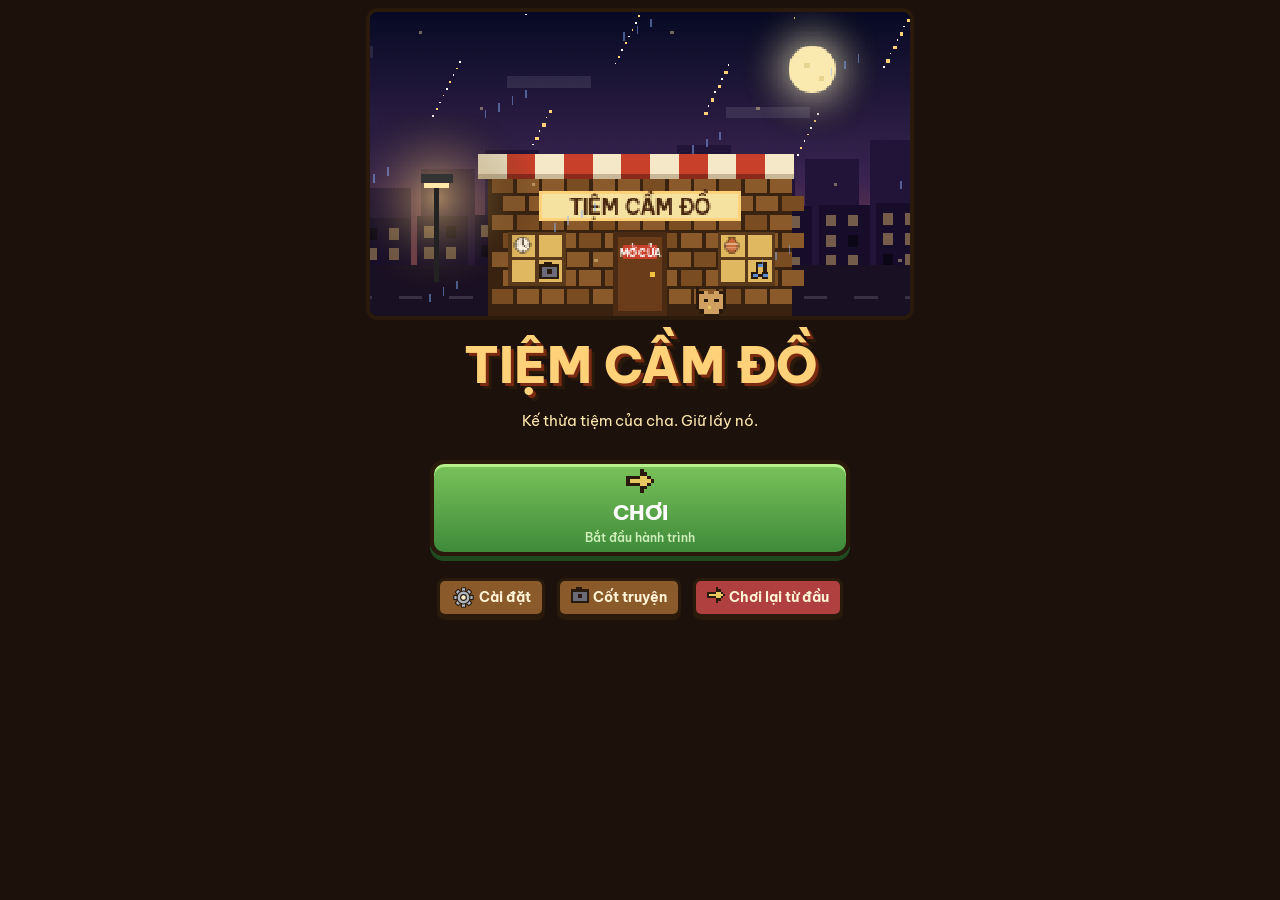
==== index.html @ 6b47fa91 "Rename index_edited thu.html to index.html" ====
<!DOCTYPE html><html lang="vi"><head><script>
/* ===== LƯU TRỮ BỀN VỮNG: IndexedDB (dung lượng rất lớn) + localStorage dự phòng ===== */
window.TCD=(function(){
  let LS=null;try{LS=window.localStorage}catch(e){}
  const P=Storage.prototype,_g=P.getItem,_s=P.setItem,_r=P.removeItem;
  const ls=(f,...a)=>{try{return f.apply(LS,a)}catch(e){return null}};
  let db=null,q=Promise.resolve();
  const valid=x=>{try{const d=JSON.parse(x);return !!(d&&d.G)}catch(e){return false}};
  const idb=()=>new Promise(res=>{try{const r=indexedDB.open('tcd_game',1);r.onupgradeneeded=()=>r.result.createObjectStore('kv');r.onsuccess=()=>res(r.result);r.onerror=r.onblocked=()=>res(null)}catch(e){res(null)}});
  const kv=(m,fn)=>new Promise(res=>{if(!db)return res(null);try{const t=db.transaction('kv',m),r=fn(t.objectStore('kv'));t.oncomplete=()=>res(r&&r.result!==undefined?r.result:null);t.onerror=t.onabort=()=>res(null)}catch(e){res(null)}});
  const get=k=>kv('readonly',st=>st.get(k)),put=(k,v)=>kv('readwrite',st=>st.put(v,k)),del=k=>kv('readwrite',st=>st.delete(k));
  function commit(s){
    window.__SAVE=s;const t=Date.now();
    try{_s.call(LS,'tcd1',s);_s.call(LS,'tcd1_t',String(t))}catch(e){try{_r.call(LS,'tcd1_bak');_s.call(LS,'tcd1',s);_s.call(LS,'tcd1_t',String(t))}catch(e2){}}
    if(!db)return;
    const day=(typeof G!=='undefined'&&G)?G.day:0;
    q=q.then(async()=>{const o=await get('tcd1');if(o&&o.s&&o.d!==day)await put('tcd1_prev',o);await put('tcd1',{s,t,d:day})}).catch(()=>{});
  }
  function wipeAll(){window.__SAVE=null;try{_s.call(LS,'tcd_wipe',String(Date.now()))}catch(e){}q=q.then(()=>del('tcd1')).then(()=>del('tcd1_prev')).catch(()=>{})}
  P.getItem=function(k){return(k==='tcd1'&&window.__SAVE)?window.__SAVE:_g.call(this,k)};
  P.setItem=function(k,v){if(this===LS){if(k==='tcd1'){commit(String(v));return}if(k==='tcd1_bak')return}return _s.call(this,k,v)};
  P.removeItem=function(k){if(this===LS&&k==='tcd1')wipeAll();return _r.call(this,k)};
  const ready=(async()=>{
    db=await Promise.race([idb(),new Promise(r=>setTimeout(()=>r(null),1500))]);
    ls(_r,'tcd1_bak');
    const wipe=+ls(_g,'tcd_wipe')||0,c=[],l=ls(_g,'tcd1');
    if(l&&valid(l))c.push({s:l,t:+ls(_g,'tcd1_t')||1,ls:1});
    for(const k of['tcd1','tcd1_prev']){const r=await get(k);if(r&&r.s&&valid(r.s))c.push({s:r.s,t:r.t||1})}
    const best=c.filter(x=>x.t>wipe).sort((a,b)=>b.t-a.t||(b.ls?1:0)-(a.ls?1:0))[0];
    if(best){window.__SAVE=best.s;if(!best.ls||best.s!==l){try{_s.call(LS,'tcd1',best.s);_s.call(LS,'tcd1_t',String(best.t))}catch(e){}}
      const o=await get('tcd1');if(db&&(!o||!o.s||o.t<best.t))await put('tcd1',{s:best.s,t:best.t,d:0})}
  })().catch(()=>{});
  return{ready,commit,hasDb:()=>!!db};
})();
</script><meta charset="utf-8">
<meta name="viewport" content="width=device-width,initial-scale=1,minimum-scale=1,maximum-scale=1,user-scalable=no,viewport-fit=cover">
<title>Tiệm Cầm Đồ – Game pixel quản lý tiệm cầm đồ &amp; đồ cổ</title>
<meta name="description" content="Game pixel quản lý tiệm cầm đồ và tiệm đồ cổ: mua bán, thẩm định bằng kính lúp, sửa chữa, mặc cả và giữ uy tín để phát triển tiệm.">
<meta name="theme-color" content="#4a2f1a">
<link rel="icon" href="favicon.svg" type="image/svg+xml">
<link rel="icon" href="favicon-32.png" type="image/png" sizes="32x32">
<link rel="shortcut icon" href="favicon.ico">
<link rel="apple-touch-icon" href="apple-touch-icon.png">
<link rel="manifest" href="manifest.webmanifest">
<meta name="apple-mobile-web-app-capable" content="yes">
<meta name="mobile-web-app-capable" content="yes">
<meta name="apple-mobile-web-app-title" content="Tiệm Cầm Đồ">

<meta property="og:url" content="https://watson22062004.github.io/Tiem-cam-do-/">
<meta property="og:image" content="https://watson22062004.github.io/Tiem-cam-do-/og-image.png">
<meta name="twitter:image" content="https://watson22062004.github.io/Tiem-cam-do-/og-image.png">
<meta property="og:type" content="website">
<meta property="og:site_name" content="Tiệm Cầm Đồ">
<meta property="og:title" content="Tiệm Cầm Đồ – Game pixel quản lý tiệm cầm đồ &amp; đồ cổ">
<meta property="og:description" content="Game pixel quản lý tiệm cầm đồ và tiệm đồ cổ: mua bán, thẩm định bằng kính lúp, sửa chữa, mặc cả và giữ uy tín để phát triển tiệm.">
<meta property="og:image:width" content="1200">
<meta property="og:image:height" content="630">
<meta property="og:locale" content="vi_VN">
<meta name="twitter:card" content="summary_large_image">
<meta name="twitter:title" content="Tiệm Cầm Đồ – Game pixel quản lý tiệm cầm đồ &amp; đồ cổ">
<meta name="twitter:description" content="Game pixel quản lý tiệm cầm đồ và tiệm đồ cổ: mua bán, thẩm định bằng kính lúp, sửa chữa, mặc cả và giữ uy tín để phát triển tiệm.">
<link href="https://fonts.googleapis.com/css2?family=Be+Vietnam+Pro:wght@500;600;700;800&family=VT323&display=swap" rel="stylesheet">
<style>
:root{--paper:#f6e8c8;--ink:#3b2616;--btn:#8b5a2b;--ok:#5f9445;box-sizing:border-box;padding-top:env(safe-area-inset-top,0px);padding-bottom:env(safe-area-inset-bottom,0px)}
@media (prefers-color-scheme:dark){:root:not([data-theme=light]){--paper:#efe0bd}}
:root[data-theme=dark]{--paper:#efe0bd}
html{height:100%;scroll-padding-top:env(safe-area-inset-top,0px)}
body{height:100%;margin:0;background:#1c120b;font:20px/1.15 VT323,monospace;color:var(--ink)}
#app{max-width:520px;height:100%;margin:auto;display:flex;flex-direction:column}
#top{display:flex;justify-content:space-between;padding:5px 10px;background:#4a2f1a;color:#ffe9b0;font-size:22px;border-bottom:3px solid #2a1a0c}
#stage{flex:1;min-height:0;display:flex;flex-direction:column}
canvas{width:100%;image-rendering:pixelated;display:block;background:#000}
#dlg{flex:1;overflow:auto;background:var(--paper);border-top:4px solid #2a1a0c;padding:8px 10px}
#nav{display:flex;background:#4a2f1a;border-top:3px solid #2a1a0c}
#nav button{flex:1;border:0;border-radius:0;box-shadow:none;background:none;padding:3px 0;font-size:14px;color:#ffe9b0}
#nav button span{display:block;font-size:22px}
#nav button.on{background:#7a4a20}
button{font:inherit;background:var(--btn);color:#fff3d6;border:3px solid #2a1a0c;border-radius:6px;padding:1px 9px;box-shadow:0 3px 0 #2a1a0c;cursor:pointer;margin:2px}
button:active{transform:translateY(2px);box-shadow:0 1px 0 #2a1a0c}
button:disabled{opacity:.45}
.big{font-size:28px;width:100%;padding:6px;background:var(--ok)}
.red{background:#b04040}
input{font:inherit;width:74px;border:3px solid #2a1a0c;border-radius:4px;background:#fffaf0;padding:1px 4px;color:var(--ink)}
input.w{width:calc(100% - 90px)}
.row{display:flex;justify-content:space-between;gap:6px;border-bottom:2px dashed #b89a68;padding:4px 0;align-items:center;flex-wrap:wrap}
.card{background:#fffaf0;border:3px solid #2a1a0c;border-radius:6px;padding:6px;margin:6px 0}
.ln{display:block;font-size:22px;margin:2px 0 4px}
h3{margin:0 0 4px;font-size:25px}
small{font-size:17px;opacity:.85}
.bar{height:10px;background:#d7c39a;border:2px solid #2a1a0c;border-radius:5px}
.bar i{display:block;height:100%;background:var(--ok)}
#toast{position:fixed;top:calc(env(safe-area-inset-top,0px) + 36px);left:50%;transform:translateX(-50%);max-width:88%;background:#fff3d6;border:3px solid #2a1a0c;border-radius:8px;padding:4px 10px;opacity:0;transition:opacity .3s;pointer-events:none;z-index:9;text-align:center}
#top{font-size:18px}
/* ===== Giao diện gọn cho các tab Kho, Xưởng, V.liệu, Đ.giá, Giá, N.cấp, Sổ ===== */
#dlg[data-t]:not([data-t="0"]){font-size:12px!important;line-height:1.3!important;padding:6px 8px!important}
#dlg[data-t]:not([data-t="0"]) h3{font-size:13px!important;margin:6px 0 4px!important;padding:2px 8px!important;border-radius:6px!important;grid-column:1/-1}
#dlg[data-t]:not([data-t="0"]) small,#dlg[data-t]:not([data-t="0"]) .ln{font-size:10.5px!important;line-height:1.3!important;margin:0!important}
#dlg[data-t]:not([data-t="0"]) .row{font-size:12px!important;padding:4px 7px!important;margin:3px 0!important;gap:3px!important;border-radius:8px!important;box-shadow:0 2px 0 #0002!important}
#dlg[data-t]:not([data-t="0"]) .card,#dlg[data-t]:not([data-t="0"]) .msg,#dlg[data-t]:not([data-t="0"]) .nt{font-size:12px!important;padding:4px 8px!important;margin:4px 0!important;border-width:2px!important;border-radius:8px!important}
#dlg[data-t]:not([data-t="0"]) .msg{border-left-width:5px!important}
#dlg[data-t]:not([data-t="0"]) b[style]{font-size:13px!important}
#dlg[data-t]:not([data-t="0"]) button{font-size:11.5px!important;padding:2px 8px!important;margin:1px!important;border-width:2px!important;border-radius:5px!important;box-shadow:0 2px 0 #2a1a0c!important}
#dlg[data-t]:not([data-t="0"]) .big{font-size:14px!important;padding:6px!important}
#dlg[data-t]:not([data-t="0"]) input{width:58px!important;font-size:12px!important;padding:1px 4px!important;border-width:2px!important}
#dlg[data-t]:not([data-t="0"]) .chips{flex-wrap:wrap;gap:3px!important;margin:0 0 4px!important}
#dlg[data-t]:not([data-t="0"]) .chips button{flex:1 1 auto!important;font-size:11px!important;padding:2px 6px!important}
#dlg[data-t]:not([data-t="0"]) p{margin:4px 0!important}
#dlg[data-t="3"],#dlg[data-t="5"]{display:grid;gap:4px;align-content:start}
#dlg[data-t="3"]{grid-template-columns:repeat(auto-fill,minmax(150px,1fr))}
#dlg[data-t="5"]{grid-template-columns:repeat(auto-fill,minmax(112px,1fr))}
#dlg[data-t="3"]>*:not(.row),#dlg[data-t="5"]>*:not(.row){grid-column:1/-1}
#dlg[data-t="3"],#dlg[data-t="5"]{align-items:start}
#dlg[data-t="1"]{display:grid;gap:4px;align-content:start;align-items:start;grid-template-columns:repeat(auto-fill,minmax(178px,1fr))}
#dlg[data-t="1"]>*:not(.row){grid-column:1/-1}
#dlg[data-t="1"]>.row{flex-direction:column;align-items:flex-start!important;justify-content:flex-start!important;margin:0!important;gap:2px!important}
#dlg[data-t="1"]>.row>div{text-align:left!important;width:100%}
#dlg[data-t]:not([data-t="0"]) button svg{width:13px!important;height:13px!important;vertical-align:-2px!important}
#dlg[data-t="3"]>.row,#dlg[data-t="5"]>.row{justify-content:flex-start!important;gap:1px!important;padding:3px 6px!important}
#dlg[data-t]:not([data-t="0"]) .row,#dlg[data-t]:not([data-t="0"]) .card,#dlg[data-t]:not([data-t="0"]) .msg{font-size:11.5px!important}
#dlg[data-t]:not([data-t="0"]) small{font-size:10px!important}
#dlg[data-t]:not([data-t="0"]) b[style]{font-size:12px!important}
#dlg[data-t="3"]>.row,#dlg[data-t="5"]>.row{flex-direction:column;align-items:flex-start!important;margin:0!important}
#dlg[data-t="3"]>.row>div,#dlg[data-t="5"]>.row>div{text-align:left!important;width:100%}
#dlg[data-t="3"]>.row button{flex:1}
#dlg[data-t="3"]>.row>div:last-child{display:flex!important;align-items:center;gap:3px;flex-wrap:wrap}
#dlg[data-t="3"]>.row>div:last-child br{display:none}
#dlg[data-t="3"]>.row>div:last-child button{flex:0 0 auto;padding:1px 7px!important}
#dlg[data-t="3"]>.row{padding:3px 6px!important}
.mkb .g{grid-template-columns:repeat(auto-fill,minmax(112px,1fr))!important}
.mkb .c{font-size:11px!important;padding:3px 6px!important}

</style><style>#nav{display:flex}#nav button{flex:1 1 0;min-width:0;padding-left:1px!important;padding-right:1px!important;font-size:10.5px}#nav button .ic{width:1.9em;height:1.9em}</style><style id="skip-fit">
.ov{box-sizing:border-box;justify-content:flex-start!important;overflow:auto;padding:8px 12px 18px!important;gap:8px}
#sub{font-size:clamp(18px,4.5vw,26px)!important;max-width:92vw;padding:0 8px}
#skipStory{position:relative!important;top:auto!important;right:auto!important}
</style><style id="crisp">canvas{image-rendering:pixelated;image-rendering:crisp-edges;-ms-interpolation-mode:nearest-neighbor}</style><style id="bubcss">#stage{position:relative}#bubbles{position:absolute;left:0;right:0;top:0;height:auto;pointer-events:none;overflow:visible}#bubbles i{position:absolute;left:0;top:0;background:#fffaf0;color:#3b2616;font:15px/1.05 VT323,monospace;padding:0 3px;border-radius:7px;white-space:nowrap;box-shadow:0 1px 0 #2a1a0c55;will-change:transform}</style><style>canvas{transform:translateZ(0)}#dlg{contain:content}button{touch-action:manipulation}</style></head><body>
<div id="toast"></div><div id="app">
<div id="top"><span id="tm1"></span><span id="tm2"></span><span id="tm3"></span><span id="tm4"></span><span id="tm5" onclick="mute=!mute;this.textContent=mute?'🔇':'🔊'">🔊</span><span id="tm6" onclick="musTog()">🎵</span></div>
<div id="stage"><canvas id="cv" width="320" height="180"></canvas><div id="bubbles"></div><div id="dlg"></div></div>
<div id="nav"></div>
</div>
<script type="text/tcd">
const $=s=>document.querySelector(s),rnd=(a,b)=>Math.floor(a+Math.random()*(b-a+1)),pick=a=>a[rnd(0,a.length-1)],r10=v=>Math.max(10,Math.round(v/10)*10),fm=n=>Math.round(n).toLocaleString('vi-VN')+'k',cl=(v,a,b)=>Math.max(a,Math.min(b,v));
const T={
watch:{n:'Đồng hồ cơ',i:'\uE000',b:1200,m:{gear:1,oil:1,screw:2},s:'Kiểm tra,Tháo vỏ,Vệ sinh,Thay bánh răng,Tra dầu,Căn chỉnh,Chạy thử'},
camera:{n:'Máy ảnh phim',i:'\uE001',b:1800,m:{film:1,cleaner:1,screw:2},s:'Kiểm tra,Tháo thân máy,Vệ sinh,Thay dây film,Sửa màn trập,Chỉnh nét,Chụp thử'},
radio:{n:'Radio cổ',i:'\uE002',b:1500,m:{cap:2,wire:1,part:1},s:'Kiểm tra điện,Mở vỏ,Hàn tụ điện,Nối dây đồng,Thay linh kiện,Bật thử'},
teddy:{n:'Gấu bông',i:'\uE003',b:400,m:{cloth:1,thread:1,cotton:1},s:'Kiểm tra,Tháo đường may,Nhồi bông,Vá vải,Khâu lại,Giặt sạch'},
ring:{n:'Nhẫn bạc',i:'\uE004',b:2200,m:{metal:1,gem:1,polish:1},s:'Soi kính lúp,Tháo đá,Nắn kim loại,Gắn đá,Đánh bóng'},
guitar:{n:'Guitar',i:'\uE005',b:2500,m:{string:2,wood:1},s:'Kiểm tra,Tháo dây,Vá thân gỗ,Chỉnh cần,Lên dây,Chỉnh âm'},
phone:{n:'Điện thoại cũ',i:'\uE006',b:700,m:{battery:1,screen:1,screw:1},s:'Kiểm tra,Tháo máy,Thay pin,Thay màn hình,Lắp lại,Test'},
vase:{n:'Bình gốm cổ',i:'\uE007',b:2000,m:{glue:1,polish:1,cloth:1},s:'Kiểm tra vết nứt,Vệ sinh,Dán mảnh vỡ,Trám men,Đánh bóng'},
violin:{n:'Đàn violin',i:'\uE008',b:3000,m:{string:2,wood:1,polish:1},s:'Kiểm tra,Tháo dây,Vá thân gỗ,Đánh bóng,Lên dây,Thử âm'},
gameboy:{n:'Máy game cầm tay',i:'\uE009',b:900,m:{battery:1,screen:1,part:1},s:'Kiểm tra,Tháo vỏ,Thay pin,Thay màn hình,Lắp lại,Chơi thử'},
typew:{n:'Máy chữ cổ',i:'\uE00A',b:1600,m:{gear:1,oil:1,metal:1},s:'Kiểm tra,Tháo phím,Thay bánh răng,Tra dầu,Gõ thử'}};
const M={gear:['\uE023','Bánh răng',60],oil:['\uE024','Dầu máy',30],screw:['\uE025','Ốc nhỏ',10],film:['\uE026','Dây film',80],cleaner:['\uE027','Dd vệ sinh',40],cap:['\uE028','Tụ điện',35],wire:['\uE029','Dây đồng',25],part:['\uE02A','Linh kiện',50],cloth:['\uE02B','Vải',20],thread:['\uE02C','Chỉ',10],cotton:['\uE02D','Bông',15],metal:['\uE02E','Kim loại',90],gem:['\uE02F','Đá quý',150],polish:['\uE030','Nước đánh bóng',40],string:['\uE031','Dây đàn',45],wood:['\uE032','Gỗ',60],battery:['\uE033','Pin',80],screen:['\uE034','Màn hình',200],glue:['\uE035','Keo dán',25]};
const NPCS=[
{n:'Minh (sinh viên)',col:'#5aa0d0',hair:'#222',ask:.6,flex:.55,say:'Em đang cần tiền gấp, anh/chị xem giúp em món này.'},
{n:'Bác Tư',col:'#a0785a',hair:'#ddd',ask:.8,flex:.7,say:'Đồ ông nhà tôi để lại đấy, xem giá giúp tôi.'},
{n:'Cô Lan',col:'#d070a0',hair:'#4a2a1a',ask:.9,flex:.8,say:'Chào chủ tiệm, tôi muốn bán món này.'},
{n:'Hùng thương lái',col:'#7a7a3a',hair:'#111',ask:1,flex:.85,say:'Hàng ngon đây, giá phải chăng thôi nhé.'},
{n:'Thảo',col:'#b070d0',hair:'#a05020',ask:.75,flex:.65,say:'Mình dọn nhà, có món này muốn nhượng lại.'},
{n:'Ông Sáu (nóng tính)',col:'#c05040',hair:'#eee',ask:1.1,flex:.9,say:'Nói giá cho đàng hoàng, đừng có ép tôi!'},
{n:'Nam (khó tính)',col:'#4a8a6a',hair:'#333',ask:1,flex:.88,say:'Tôi biết giá thị trường đấy, đừng có trả thấp.'},
{n:'Mai (sưu tầm)',col:'#e0a040',hair:'#6a3a1a',ask:.85,flex:.75,say:'Tôi đang tìm người hiểu đồ cũ để nhượng lại.'}].map(n=>({...n,aff:0,visits:0}));
const EV=[{t:'Hôm nay trời mưa, đường phố khá vắng.',m:.95,rain:1},{t:'Khu phố đông người, khách liên tục ghé tiệm.',m:1.7},{t:'Có tin đồn về đồ cổ, nhiều người mang đồ đến bán.',m:1.3,sb:.85},{t:'Hôm nay vắng khách.',m:.9},{t:'Nhiều người đang cần tiền gấp, họ mang đồ đến bán.',m:1.2,sb:.85},{t:'Một ngày yên ả ở khu phố.',m:1.45},{t:'Lễ hội khu phố! Người dân đi dạo rất đông.',m:1.6,sb:.3}];
const RV={5:['Chủ tiệm nhiệt tình, giá hợp lý. Sẽ quay lại!','Tiệm xinh, chủ tiệm dễ thương, 10 điểm!'],4:['Ổn áp, giá tạm được.','Phục vụ tốt, chỉ tiếc chút về giá.'],3:['Bình thường, không có gì đặc biệt.','Giá hơi chát nhưng tạm chấp nhận.'],2:['Trả giá thấp quá, hơi buồn.','Thái độ hơi khó chịu.'],1:['Tệ! Sẽ không quay lại.','Trả giá như ép người ta, thất vọng!']};
const LV=[['🏚️ Tiệm nhỏ',0,8,2],['🛠️ Tiệm + xưởng',3000,14,4],['🏺 Tiệm đồ cổ',9000,24,6]];
let uid=0,G={money:2500,rep:70,day:1,min:480,open:false,lv:1,inv:[],mats:{},rev:[],pawns:[],notes:[],log:[],tot:{rev:0,cost:0},q:[],tl:{scr:1,pli:1,lup:1},pm:{until:0,mul:1,neon:0}},S,ev=EV[5],queue=[],gone=[],cur=null,mode='main',fx=[],working=null,confirmC=false,summ=null,rf=0;
function dedupeQueue(){
  const seen=new Set();
  queue=queue.filter(q=>{
    const name=q?.npc?.n;
    if(!name)return true;
    if(seen.has(name))return false;
    seen.add(name);
    return true;
  });
}
const newS=()=>({rev:0,buy:0,mats:0,cust:0,deals:0,bought:[],sold:[],rep0:G.rep,st:[],fixed:0});S=newS();
const TM=[1,1.35,2.2,3.6,6,10],TN=[['Thường','#8a7a6a','⚪'],['Tốt','#3a9a4a','🟢'],['Hiếm','#2a6ab0','💎'],['Quý hiếm','#8a3ac0','🔮'],['Cổ vật','#d08a10','🏺'],['Báu vật','#d02a4a','👑']],tr=i=>i.tier==null?(i.rare?2:0):(i.rare?i.tier:Math.min(i.tier,1)),QL=i=>{const n=TN[tr(i)];return`<b style="color:${n[1]}">${n[2]}${n[0]}</b>`};const est=i=>r10(T[i.type].b*(G.mk&&G.mk[i.type]||1)*(.25+.75*i.cond/100)*(1+i.age/200)),tv=i=>r10(est(i)*TM[tr(i)]*(i.fake?.15:1)),vis=i=>i.known?tv(i):est(i);
function genItem(){const k=pick(Object.keys(T)),t=T[k];return{id:++uid,type:k,name:t.n,icon:t.i,age:rnd(5,80),cond:rnd(15,85),rare:Math.random()<(ev.deal?.2:0)+.1+.06*(G.lv-1)+G.rep/1000,fake:Math.random()<.12,cost:0,orig:rnd(70,100),repairs:0,price:0,shown:false,known:false}}
for(let k=0;k<2;k++){const i=genItem();i.fake=i.rare=false;i.cond=70;i.cost=300;i.price=r10(est(i)*1.1);i.shown=true;G.inv.push(i)}
/* ===== âm thanh ===== */
let AC,mute=false;const SN={coin:[[988,.07],[1319,.15]],bad:[[160,.18,'sawtooth'],[110,.22,'sawtooth']],door:[[440,.08],[330,.14]],click:[[1480,.035,'sine'],[880,.07,'sine']],star:[[880,.06],[1175,.06],[1568,.12]],tick:[[300,.04,'square']],done:[[523,.1],[659,.1],[784,.1],[1047,.25]],up:[[392,.1],[523,.1],[659,.1],[784,.1],[1047,.3]],day:[[659,.12],[523,.12],[784,.25]]};
let _sndT=0,_sndK='';function snd(k){if(mute||!SN[k])return;const n=performance.now();if(k==='click'&&n-_sndT<100)return;if(n-_sndT<40&&_sndK===k)return;_sndT=n;_sndK=k;try{AC=AC||new(window.AudioContext||window.webkitAudioContext)();AC.resume();let t=AC.currentTime;SN[k].forEach(([f,d,w])=>{const o=AC.createOscillator(),v=AC.createGain();o.type=w||'triangle';o.frequency.value=f;v.gain.setValueAtTime(k==='click'?.05:.1,t);v.gain.exponentialRampToValueAtTime(.001,t+d);o.connect(v);v.connect(AC.destination);o.start(t);o.stop(t+d);t+=d*.9})}catch(e){}}

const QT=[['buy',1,'Mua 1 món đồ cũ',{m:150}],['sell',1,'Bán 1 món đồ',{m:120}],['fix',1,'Hoàn thành 1 lần sửa',{m:100,mat:'screw'}],['earn',800,'Kiếm 800k doanh thu',{r:2}],['clean',3,'Phục vụ 3 khách không bị chê',{r:3}]];
function genQ(){G.q=QT.filter(q=>q[0]!='fix'||G.lv>1).sort(()=>Math.random()-.5).slice(0,3).map(q=>({k:q[0],n:q[1],d:q[2],rw:q[3],done:false}))}
const qp=q=>({buy:S.bought.filter(x=>x[0]!='(').length,sell:S.sold.filter(x=>x[0]!='(').length,fix:S.fixed,earn:S.rev,clean:S.st.length>=3&&S.st.every(x=>x>=3)?3:0})[q.k];
const qr=q=>[q.rw.m?fm(q.rw.m):'',q.rw.r?'+'+q.rw.r+' uy tín':'',q.rw.mat?'+2 '+M[q.rw.mat][1]:''].join(' ');
const REP=(k,v)=>(k=='npc'||k=='cust')&&v&&v.n?(NPCS.includes(v)?{__n:v.n}:{__x:{...v}}):v;
function trimG(){try{if(G.rev&&G.rev.length>5000)G.rev.length=5000;if(G.log&&G.log.length>5000)G.log.length=5000;if(G.notes&&G.notes.length>50)G.notes.splice(0,G.notes.length-50);if(fx.length>100)fx=fx.slice(-100);if(gone.length>100)gone=gone.slice(-100);if(!isFinite(G.money))G.money=0}catch(e){}}
function save(){trimG();try{const s=JSON.stringify({v:8,G,S,e:EV.indexOf(ev),u:uid,m:mute,a:NPCS.map(n=>[n.aff,n.visits])},REP);window.__saveRaw=s;TCD.commit(s)}catch(e){console.error('save',e)}}
const FBN=n=>({n:n||'Khách quen',col:'#8a8a8a',hair:'#222',aff:0,visits:0,ask:1,flex:.8});
try{const d=JSON.parse(localStorage.getItem('tcd1'),(k,v)=>v&&v.__x?v.__x:v&&v.__n?(NPCS.find(n=>n.n==v.__n)||FBN(v.__n)):v);if(d&&d.G){G=Object.assign(G,d.G);S=Object.assign(S||{},d.S||{});ev=EV[d.e]||ev;uid=d.u||uid;mute=!!d.m;if(Array.isArray(d.a))d.a.forEach((a,i)=>{if(NPCS[i]){NPCS[i].aff=a[0];NPCS[i].visits=a[1]}})}}catch(e){}
/* dọn dữ liệu cũ: bỏ mục hỏng để không làm treo qua ngày */
if(!Array.isArray(G.inv))G.inv=[];
G.inv=G.inv.filter((item,index,self)=>item&&self.findIndex(x=>x&&x.id===item.id)===index);
[G.pawns,G.jobs].forEach(a=>{if(!a)return;for(let i=a.length-1;i>=0;i--){const e=a[i];if(!e||!(e.item||e.it))a.splice(i,1);else if(!e.npc)e.npc=FBN()}});(G.rev||[]).forEach(r=>{if(r&&!r.npc)r.npc=FBN(r.n)});
G.mk=G.mk||{};G.mh=G.mh||{};G.tl=Object.assign({scr:1,pli:1,lup:1,sol:1,pol:1},G.tl);if(!G.q.length)genQ();/* ===== vẽ ===== */
const c=$('#cv'),g=c.getContext('2d');g.imageSmoothingEnabled=false;
const R=(x,y,w,h,f)=>{g.fillStyle=f;g.fillRect(x|0,y|0,w|0,h|0)},E=(s,x,y,z=10)=>{g.font=z+'px serif';g.textAlign='center';g.fillStyle='#000';g.fillText(s,x|0,y|0)},TX=(s,x,y,z,f)=>{g.font='700 '+Math.round(z*.68)+'px "Be Vietnam Pro",sans-serif';g.textAlign='center';g.fillStyle=f;g.fillText(s,x|0,y|0)};
function person(x,y,col,hair,bob,em,arm){const sk=em=='angry'?'#f0a080':'#f2c9a0',b=y-29+bob,ey=b+4;R(x-7,y-1,14,2,'rgba(0,0,0,.28)');R(x-4,y-8,3,8,'#33334f');R(x+1,y-8,3,8,'#33334f');R(x-5,y-2,4,2,'#2a1a0c');R(x+1,y-2,4,2,'#2a1a0c');
R(x-5,y-20+bob,10,13,col);R(x-5,y-20+bob,10,2,'rgba(255,255,255,.25)');R(x-5,y-9+bob,10,2,'rgba(0,0,0,.2)');R(x-7,y-19+bob-(arm?4:0),2,8,col);R(x+5,y-19+bob,2,8,col);R(x-7,y-12+bob-(arm?4:0),2,2,sk);R(x+5,y-12+bob,2,2,sk);R(x-4,b,9,9,sk);R(x-5,b-2,11,4,hair);R(x-5,b,2,4,hair);
if(em=='happy'){R(x-3,ey,2,1,'#222');R(x+2,ey,2,1,'#222');R(x-2,ey+3,5,1,'#a33');R(x-3,ey+2,1,1,'#a33');R(x+3,ey+2,1,1,'#a33');R(x-4,ey+2,2,1,'#f5a0a0');R(x+3,ey+2,2,1,'#f5a0a0')}
else if(em=='angry'){R(x-4,ey-1,3,1,'#222');R(x+2,ey-1,3,1,'#222');R(x-3,ey+1,1,1,'#222');R(x+3,ey+1,1,1,'#222');R(x-2,ey+3,5,1,'#700');R(x-3,ey+4,1,1,'#700');R(x+3,ey+4,1,1,'#700')}
else if(em=='sad'||em=='cry'){R(x-3,ey,1,2,'#222');R(x+3,ey,1,2,'#222');R(x-4,ey-1,2,1,'#222');R(x+3,ey-1,2,1,'#222');R(x-1,ey+3,3,1,'#a33');R(x-2,ey+4,1,1,'#a33');R(x+2,ey+4,1,1,'#a33');if(em=='cry'){const d=Math.floor(performance.now()/120)%4;R(x-3,ey+2+d,1,2,'#4ac0ff');R(x+3,ey+2+(d+2)%4,1,2,'#4ac0ff')}}
else{R(x-2,ey,1,2,'#222');R(x+2,ey,1,2,'#222');R(x-1,ey+3,3,1,'#b55')}}
function draw(t){const L0=G.lv,L=Math.min(L0,3),H=G.min/60,night=H>=18||H<7,dusk=H>=16.5&&!night;
R(0,0,320,100,['#f1e0b4','#ead6a6','#35604a'][L-1]);R(0,70,320,30,['#c89f62','#b98a4c','#20402f'][L-1]);R(0,70,320,2,'#0003');
if(!window.__floor){const c=document.createElement('canvas');c.width=320;c.height=80;const x=c.getContext('2d');x.fillStyle='#a3763f';x.fillRect(0,0,320,80);x.fillStyle='#7a5228';for(let y=0;y<80;y+=10){x.fillRect(0,y,320,1);for(let i=((y/10)%2)*20;i<320;i+=40)x.fillRect(i,y,1,10)}window.__floor=c}g.drawImage(window.__floor,0,100);R(0,98,320,3,'#5a3a1a');
if(L>1){R(70,136,180,36,L==2?'#557a3a':'#7a2020');R(73,139,174,30,L==2?'#7aa055':'#a03838');R(80,145,160,18,L==2?'#557a3a':'#7a2020')}
R(246,18,52,46,'#5a3a1a');R(249,21,46,40,night?'#1b2246':dusk?'#f2b070':'#a5dcf5');
if(night)[[255,28],[280,34],[265,50],[287,26]].forEach(p=>R(p[0],p[1],1,1,'#fff'));else{R(254,30,12,4,'#fff');R(272,27,14,4,'#fff')}
if(ev.rain)for(let i=0;i<14;i++)R(250+(i*7+t/20)%44,22+(i*13+t/8)%36,1,4,'#6a90c8');
R(271,21,2,40,'#5a3a1a');R(249,40,46,2,'#5a3a1a');R(243,64,58,4,'#7a4a20');
R(66,8,112,22,'#6b4220');R(68,10,108,18,'#e8c070');if(G.pm.neon){R(64,6,116,2,'#ff5ac8');R(64,30,116,2,'#ff5ac8')}TX(nm(),122,24,Math.min(15,Math.floor(250/Math.max(1,nm().length))),'#4a2810');
const dOpen=G.open&&(queue.some(q=>q.x<60)||gone.some(q=>q.x<60));
R(12,34,38,66,'#5a3a1a');if(dOpen){R(15,37,32,60,night?'#233':'#ffe9b0');R(15,37,7,60,'#8b5a2b')}else{R(15,37,32,60,'#8b5a2b');R(20,42,22,22,night?'#1b2246':'#a5dcf5');R(20,70,22,22,'#7a4a20');R(42,72,3,3,'#f0c040')}
R(22,78,18,10,G.open?'#5f9445':'#b04040');TX(G.open?'MỞ':'ĐÓNG',31,86,10,'#fff');
/* kệ / tủ */
const cols=L==3?3:2,rows=L==1?1:2,x0=[68,64,56][L-1],y0=L==1?46:34,w=cols*26+12,h=rows*26+8;
R(x0,y0,w,h,'#6b4220');R(x0+3,y0+3,w-6,h-6,L==1?'#d8b880':'#bfe0e8');for(let r=0;r<rows;r++)R(x0+3,y0+3+(r+1)*26-2,w-6,3,'#6b4220');
G.inv.filter(i=>i.shown).slice(0,rows*cols).forEach((i,k)=>{const sx=x0+18+(k%cols)*26,sy=y0+22+((k/cols)|0)*26;E(i.icon,sx,sy,17);TX(i.price,sx,sy+8,9,'#3b2616')});
if(L==3){R(148,20,32,26,'#c8a040');R(151,23,26,20,'#5a7aa0');R(155,32,18,8,'#8ab070')}
/* đồng hồ, đèn */
R(186,38,22,22,'#5a3a1a');R(188,40,18,18,'#fff8e0');const a=G.min/60*Math.PI/6;for(let k=0;k<7;k++)R(197+Math.sin(a)*k,49-Math.cos(a)*k,1,1,'#222');R(197,49,1,1,'#c00');
R(221,0,2,14,'#333');R(213,14,18,7,'#e8c070');if(night||ev.rain){if(!window.__lamp){const gr=g.createRadialGradient(222,22,2,222,22,55);gr.addColorStop(0,'rgba(255,225,130,.5)');gr.addColorStop(1,'rgba(255,225,130,0)');window.__lamp=gr}g.fillStyle=window.__lamp;g.fillRect(160,0,130,110)}
/* cây, bục, bàn xưởng */
plant();
if(L>=2){R(250,96,64,8,'#7a4a20');R(252,104,60,26,'#5a3a1a');E('🔧',262,94,11);E('🪛',278,94,11);E('🔬',294,94,11)}else{crate()}
if(L==3){R(96,112,12,22,'#e8e0c8');E('🏺',102,111,16)}
for(let x=0;x<320;x+=20){const y=3+Math.sin(x/20)*2;R(x,y-1,20,1,'#0004');R(x+8,y,3,3,night||ev.rain?['#ffd75a','#ff8a8a','#8aff9a'][((x/20)+(t/500|0))%3]:'#e8d8a0')}
R(0,92,320,6,'rgba(0,0,0,.07)');E('🐈',70+Math.abs(((t/70)%240)-120)*1.3,168,12);
if(L0>=4){R(256,134,58,38,'#4a3a5a');R(259,137,52,26,'#6a5a8a');E('🔎',285,157,14);TX('THẨM ĐỊNH',285,169,9,'#ffe9b0')}
if(L0>=5){R(4,126,42,22,'#5a1a48');R(6,128,38,10,'#c060a0');E('💎',16,137,10);E('👑',34,137,10);TX('ĐỒ QUÝ',25,146,8,'#ffe9b0')}
if(L0>=6){R(226,132,26,26,'#5a3a1a');R(228,134,22,10,'#c8a040');E('🔨',239,143,10);TX('ĐẤU GIÁ',239,154,8,'#ffe9b0')}
/* người chủ tiệm */
const bench=working&&L>=2,serving=cur&&mode=='main';
if(bench)person(282,113,'#6a9a4b','#3a2a1a',Math.round(Math.sin(t/120)),oe,Math.sin(t/120)>0);else person(170,112,'#6a9a4b','#3a2a1a',0,oe,serving&&Math.sin(t/300)>.5);
if(window.drawStaffBehind)window.drawStaffBehind(t);
/* quầy */
R(118,108,122,6,'#c88a4a');R(118,114,122,19,'#8b5a2b');for(let k=0;k<3;k++){R(124+k*38,117,32,12,'#5a3a1a');R(126+k*38,119,28,8,'#a06a34')}R(118,133,122,3,'rgba(0,0,0,.3)');
R(216,98,18,10,'#3a3a3a');R(218,100,14,4,'#8fd0a0');if(cur&&cur.item&&mode=='main'){R(160,106,26,3,'#6a4420');E(cur.item.icon,173,105,18)}
/* bàn ghế chờ, khách */
drawCafe();
[...gone,...queue].sort((p,q)=>p.y-q.y).forEach(q=>{const sit=q.phase=='sit'||q.phase=='down',bob=sit?Math.round(Math.sin(t/280)):q.mv?-Math.round(Math.abs(Math.sin(t/90))*2):0,yy=sit?q.y+4:q.y;person(q.x,yy,q.npc.col,q.npc.hair,bob,q.em||(sit?'':''),q.mv);if(sit){R(q.x-6,q.y+1,12,2,'#e2b36e');R(q.x-6,q.y+3,12,1,'#7a4324')}const ee={happy:'😊',angry:'💢',sad:'💧',cry:'😭'}[q.em];if(ee)E(ee,q.x+14,yy-48+Math.round(Math.sin(t/150)),11);if(q!=cur||mode!='main')E(q.item?q.item.icon:'',q.x,yy-52,15);else if(q.line&&q.line!==q._bl){q._bl=q.line;q._bt=performance.now()}if(q.line&&performance.now()-(q._bt||0)<2000){const txt=q.line.replace(/^[^:]+:\s*/,'').slice(0,22);window.__bubs.push({x:q.x,y:(sit?yy:q.y)-34,t:txt})}});
fx.forEach(f=>{f.y-=.3;f.l--;TX(f.t,f.x,f.y,13,f.c)});fx=fx.filter(f=>f.l>0);
if(night||dusk){R(0,0,320,180,night?'rgba(20,20,60,.25)':'rgba(240,140,60,.12)')}}
const DOOR={x:36,y:108},LANE={x:150,y:128},COUNTER={x:168,y:132};
const step=(q,tx,ty,sp=1.5)=>{const dx=tx-q.x,dy=ty-q.y,d=Math.hypot(dx,dy);q.mv=d>1.5;if(q.mv){const s=Math.min(d,sp);q.x+=dx/d*s;q.y+=dy/d*s}q.x=Math.max(18,Math.min(300,q.x));q.y=Math.max(106,Math.min(172,q.y));return d};
function go(q,pts,sp){if(q._k!==q.phase||q.pi==null||!(q.pi>=0)){q._k=q.phase;q.pi=0;q.stuck=0}const p=pts[Math.min(q.pi,pts.length-1)];const d=step(q,p.x,p.y,sp);const moved=Math.hypot(q.x-(q.lx||q.x),q.y-(q.ly||q.y));q.lx=q.x;q.ly=q.y;q.stuck=moved<0.25?(q.stuck||0)+1:0;if(d<2||q.stuck>28){q.stuck=0;if(q.pi<pts.length-1)q.pi++;else{q.x=p.x;q.y=p.y;return 0}}return 1}
function balk(q){q.npc.aff=Math.max(-4,(q.npc.aff||0)-1);addRev(q,q.em=='angry'?1:2,pick(NOSEAT.rev));const i=queue.indexOf(q);if(i>=0)queue.splice(i,1);if(cur==q)cur=null;q.phase='out';gone.push(q);rd()}
function loopMain(t){
  dedupeQueue();
  const serving=queue.some(q=>q.phase=='tocounter'||q.phase=='counter');
  queue.slice().forEach(q=>{
    const direct=q.role||q.tutq||q.tutb||!q.phase;
    if(direct){if(!go(q,[DOOR,LANE,COUNTER],1.7)){q.phase='counter';q.mv=0;q.x=COUNTER.x;q.y=COUNTER.y}return}
    if(q.phase=='noseat'){if(go(q,[DOOR,{x:70,y:128}],1.35))return;if(!q.said){q.said=1;q.wait=64}if(--q.wait<=0)balk(q);return}
    if(q.phase=='toseat'){if(!serving&&!cur&&q==queue.find(z=>z.phase=='toseat'||z.phase=='sit')){q.phase='tocounter';q.seat=null;q.line='Quầy trống, tôi ra luôn.';return}const s=seats()[q.seat];if(!s){q.phase='tocounter';return}if(!go(q,[DOOR,{x:34,y:128},{x:s.x,y:136},s],1.4)){q.phase='down';q.sit=0;q.mv=0;q.line=pick(WAITSAY);q.em=''}return}
    if(q.phase=='down'){const s=seats()[q.seat];q.sit++;q.mv=0;if(s)q.y=s.y+Math.min(4,q.sit/4);if(q.sit>16)q.phase='sit';return}
    if(q.phase=='sit'){const s=seats()[q.seat];q.mv=0;if(s){q.x=s.x;q.y=s.y+4}if(!serving&&!cur&&G.open&&q==queue.find(z=>z.phase=='sit')){q.phase='tocounter';q.line='Tới lượt tôi.';q.em='happy'}return}
    if(q.phase=='tocounter'&&!go(q,[{x:q.x,y:128},LANE,COUNTER],1.6)){q.phase='counter';q.mv=0;q.x=COUNTER.x;q.y=COUNTER.y}
  });
  const walking=[...queue,...gone].filter(a=>a.mv);
  walking.forEach(a=>{walking.forEach(b=>{if(a==b)return;const dx=a.x-b.x,dy=a.y-b.y,d=Math.hypot(dx,dy);if(d>0&&d<12){a.x+=dx/d*0.35;a.y+=dy/d*0.15}})});
  gone.forEach(q=>{if(q.phase!='out')q.phase='out';if(!go(q,[LANE,{x:34,y:128},DOOR],1.75)){q.x=DOOR.x;q.y=DOOR.y}});
  gone=gone.filter(q=>Math.hypot(q.x-DOOR.x,q.y-DOOR.y)>4);
  const nxt=queue.find(q=>q.phase=='counter'&&!q.mv);
  if(!cur&&nxt&&G.open){cur=nxt;mode='main';rd()}
  draw(t)}
function loop(t){try{loopMain(t)}catch(e){console.error('loop',e)}requestAnimationFrame(loop)}
/* ===== logic ===== */
let _ui='';function ui(){const m=G.min,a=fm(G.money),b=(G.rep/20).toFixed(1).replace('.',','),c=String(G.day),d=String(m/60|0).padStart(2,'0')+':'+String(m%60).padStart(2,'0'),s=a+b+c+d;if(s===_ui)return;_ui=s;$('#tm1').textContent='💰 '+a;$('#tm2').textContent='⭐ '+b;$('#tm3').textContent='📅 Ngày '+c;$('#tm4').textContent='🕐 '+d}
const greet=(n,b)=>n.aff>=2?'Ồ, lại là chủ tiệm hôm trước! '+b:n.aff<=-2?'Lần trước tiệm làm tôi khó chịu đấy... '+b:b;
const SEAT_MAX=8;function chairs(){return Math.max(2,Math.min(SEAT_MAX,G.chairs||2))}function seats(){const n=chairs(),cols=n<=2?2:n<=4?2:4,out=[];for(let i=0;i<n;i++){const c=i%cols,r=i/cols|0;out.push({x:42+c*30,y:152+r*18,t:c<2?0:1})}return out}
const NOSEAT={
sad:['Hết ghế rồi... tôi đứng mỏi chân, thôi về vậy.','Không có chỗ ngồi. Tôi buồn thật.','Tiệm đông mà để khách đứng. Thất vọng.'],
angry:['Hết ghế à? Tôi không đứng chờ đâu!','Vào quán không có chỗ. Tôi đi review.','Đông vậy mà không kê thêm ghế?'],
rev:['Vào tiệm không có ghế, phải quay ra.','Không chỗ ngồi, như bị đuổi vậy.','Đến nơi hết ghế. Sẽ không quay lại.']
};
const WAITSAY=['Ghế êm, đợi được.','Tới lượt tôi chưa nhỉ?','Ngồi đây xem cũng vui.','Đợi một chút thôi mà.'];
function seatFree(i){return i<chairs()&&!queue.some(q=>q.seat==i&&(q.phase=='toseat'||q.phase=='down'||q.phase=='sit'))}
function drawChair(x,y,occ){
  const d='#2a180e',wood='#a56b38',pad=occ?'#d23b32':'#f3d27a',hi=occ?'#ff8d78':'#fff6c8';
  R(x-8,y+4,16,2,'#0005');
  R(x-7,y,2,7,d);R(x+5,y,2,7,d);R(x-7,y+6,3,2,wood);R(x+4,y+6,3,2,wood);
  R(x-8,y-5,16,2,d);R(x-7,y-6,14,4,pad);R(x-6,y-6,6,1,hi);
  R(x-7,y-18,2,13,d);R(x+5,y-18,2,13,d);
  R(x-8,y-20,16,5,d);R(x-7,y-19,14,3,pad);R(x-6,y-19,5,1,hi);
  R(x-5,y-16,10,1,wood);
}
function drawTable(x,y){
  R(x-4,y+3,2,7,'#3a2414');R(x+4,y+3,2,7,'#3a2414');
  R(x-11,y-1,22,5,'#6e3e22');R(x-11,y-4,22,3,'#efc98a');R(x-10,y-4,7,1,'#fff8');
  R(x-2,y-1,5,3,'#f7f3ea');R(x-1,y-3,3,2,'#ddd4c6');
}
function drawCafe(){
  const list=seats(),cols=list.length<=2?2:list.length<=4?2:4,rows=Math.ceil(list.length/cols);
  for(let r=0;r<rows;r++)drawTable(57,152+r*18);
  if(cols>2)for(let r=0;r<rows;r++)drawTable(117,152+r*18);
  list.forEach((s,i)=>drawChair(s.x,s.y,queue.some(q=>q.seat==i&&(q.phase=='sit'||q.phase=='down'))));
}
function matCost(it){const t=T[it.type];let c=0;for(const k in t.m)c+=r10(M[k][2]*(G.mp&&G.mp[k]||1))*t.m[k];return c}function fixAsk(it,e,steady){const now=e||est(it);const full=r10(T[it.type].b*(G.mk&&G.mk[it.type]||1)*(.25+.75*.9)*(1+(it.age||20)/200));const saved=Math.max(0,full-now);const labor=saved*(steady?.5:(.45+Math.random()*.1));const floor=matCost(it)*1.2,cap=saved*.7;return r10(Math.max(floor,Math.min(labor||floor,cap||labor||floor)))}
function spawn(){const room=chairs()+1,full=queue.filter(q=>q.phase!='noseat').length>=room,balking=queue.some(q=>q.phase=='noseat');if(full&&balking)return;if(queue.length>=room+1)return;const av=NPCS.filter(n=>!queue.some(q=>q.npc==n)&&!gone.some(q=>q.npc==n));if(!av.length)return;const n=pick(av);n.visits++;const sh=G.inv.filter(i=>i.shown),sellish=!sh.length||Math.random()<(ev.sb||.55),r=Math.random(),kind=!sellish?'buy':r<.5?'sell':r<.75?'pawn':G.lv>=2?'fix':'sell',free=seats().map((_,i)=>i).filter(seatFree),busy=!!cur||queue.some(z=>z.phase=='counter'||z.phase=='tocounter'),phase=!busy?'tocounter':free.length?'toseat':'noseat',q={npc:n,x:32,y:106,kind,phase,seat:phase=='toseat'?free[0]:null,said:0};snd('door');
if(kind!='buy'){q.item=genItem();if(kind=='fix'){q.item.fake=q.item.rare=false;q.item.cond=rnd(10,50)}const e=est(q.item);q.ask=kind=='fix'?fixAsk(q.item,e):r10(e*n.ask*(kind=='pawn'?.6:1)*(.85+Math.random()*.25));q.def=kind=='fix'?r10(q.ask*.9):r10(q.ask*.6);q.pat=3;q.line=greet(n,kind=='fix'?'Món này hỏng rồi, chủ tiệm báo giá sửa giúp tôi.':kind=='pawn'?'Tôi cần chút tiền, cầm món này được bao nhiêu?':n.say)}
else{const it=pick(sh);q.item=it;q.wtp=r10(tv(it)*(.85+Math.random()*.4)*(.85+G.rep/400));const p=it.price;if(p<=q.wtp){q.s='ok';q.line=greet(n,'Món này đẹp quá, tôi lấy luôn!')}else if(p<=q.wtp*1.3){q.s='hag';q.line=greet(n,'Hơi đắt... '+fm(q.wtp)+' được không?')}else{q.s='no';q.line=greet(n,'Giá này tôi chịu thua, đắt quá.')}}
S.cust++;if(!free.length){q.em=Math.random()<.45?'angry':'sad';q.line=pick(NOSEAT[q.em])}queue.push(q)}
setInterval(()=>{if(!G.open||cur||confirmC)return;G.min++;if(Math.random()<.0025)sudden();if(Math.random()<.026*(.7+G.rep/100)*ev.m*promM()*fuM()*(1+(chairs()-2)*.05)*((G.bs&&G.min<G.bs.u)?G.bs.m:1))spawn();if(G.min>=1200)closeDay();ui()},150);
function addRev(q,s,txt){G.rev.unshift({d:G.day,n:q.npc.n,s,t:txt||pick(RV[s]),rp:null,ans:null,npc:q.npc});S.st.push(s);G.rep=cl(G.rep+[0,-5,-2,0,1,2][s],0,100);snd(s>=4?'star':s<=2?'bad':'click');fx.push({t:'⭐'.repeat(s),x:q.x,y:q.y-44,c:'#c08000',l:70})}
function leave(){const q=queue.shift();if(q)gone.push(q);cur=null;rd();ui()}
function refuse(){addRev(cur,3,'Chủ tiệm từ chối, hơi tiếc nhưng ok.');cur.npc.aff+=0;leave()}
function angry(m){const q=cur;snd('bad');q.npc.aff--;addRev(q,pick([1,2]));fx.push({t:m,x:q.x,y:q.y-52,c:'#a02020',l:80});leave()}
function offer(){const v=+$('#pr').value,q=cur;if(!v||v<10)return;if(q.kind=='fix')return offerFix(v);if(v>G.money){q.line='(Bạn không đủ tiền!)';return rd()}if(q.kind=='sell'&&G.inv.length>=LV[G.lv-1][2]){q.line='(Kho đầy! Hãy bán bớt đồ.)';return rd()}
const r=v/q.ask;if(r>=1){G.money-=v;S.buy+=v;G.tot.cost+=v;q.item.cost=v;snd('coin');if(q.kind=='pawn'){const d=+$('#tmd').value;G.pawns.push({item:q.item,loan:v,due:G.day+d,redeem:r10(v*(1+.03*d)),npc:q.npc});S.bought.push('(cầm) '+q.item.name)}else{G.inv.push(q.item);S.bought.push(q.item.name)}S.deals++;q.npc.aff++;fx.push({t:'-'+fm(v),x:q.x,y:q.y-44,c:'#a02020',l:70});addRev(q,r>=.95?5:4);return leave()}
q.pat--;if(q.pat<=0)return angry('Thôi, tôi đi!');if(r>=q.npc.flex){q.ask=r10((q.ask+v)/2);q.def=Math.min(q.ask,r10(v*1.05));q.line='Thêm chút nữa nhé, '+fm(q.ask)+' thôi.'}else{q.line=r<.35?'Trả thế mà nghe được à?!':'Thấp quá, thêm chút nữa đi!';if(r<.35)return angry('Đồ ép giá!')}rd()}
function offerFix(v){const q=cur,i=q.item;if(G.inv.length>=LV[G.lv-1][2]){q.line='(Kho đầy!)';return rd()}
if(v<=q.ask){i.cust=q.npc;i.fee=v;i.cost=0;G.inv.push(i);q.npc.aff++;snd('coin');S.deals++;S.bought.push('(nhận sửa) '+i.name);fx.push({t:'📝 Nhận sửa',x:q.x,y:q.y-44,c:'#2a7a20',l:70});return leave()}
q.pat--;if(q.pat<=0||v>q.ask*1.3)return angry(v>q.ask*1.3?'Cắt cổ!':'Thôi, tôi đi!');q.line='Mắc quá, '+fm(q.ask)+' thôi được không?';rd()}
function pv(){$('#rd').textContent=fm(r10(+$('#pr').value*(1+.03*$('#tmd').value)))}
function appr(){const i=cur.item;if(!i.known){i.known=true;G.min+=am();cur.line=i.fake?'Ơ... sao anh/chị soi kỹ vậy?':'Anh/chị soi kỹ thật đấy.'}rd();ui()}
function sold(q,p){const i=q.item;if(!G.inv.includes(i))return leave();G.inv.splice(G.inv.indexOf(i),1);G.money+=p;G.tot.rev+=p;S.rev+=p;S.deals++;S.sold.push(i.name);q.npc.aff++;snd('coin');fx.push({t:'+'+fm(p),x:q.x,y:q.y-44,c:'#2a7a20',l:70});
if(i.fake&&!i.known&&Math.random()<.7){G.rep=cl(G.rep-4,0,100);addRev(q,1,'Hàng giả! Tôi bị lừa rồi!')}else addRev(q,p<=q.wtp*.85?5:p<=q.wtp?4:3);leave()}
function bAccept(){sold(cur,cur.s=='hag'?cur.wtp:cur.item.price)}
function bRefuse(){addRev(cur,3,'Giá hơi cao so với mình.');leave()}
function closeDay(){G.open=false;confirmC=false;queue.forEach(q=>gone.push(q));queue=[];cur=null;const st=S.st,avg=st.length?(st.reduce((a,b)=>a+b)/st.length).toFixed(1):'—';summ={avg,dr:G.rep-S.rep0};G.log.unshift(`Ngày ${G.day}: ${et()} ${S.cust} khách, ${S.deals} giao dịch, lãi ${fm(S.rev-S.buy-S.mats)}.`);mode='main';save();rd()}
function newDay(){G.day++;G.min=480;ev=pick(EV);G.inv.forEach(i=>{if(!i.shown)i.cond=Math.max(5,i.cond-(G.lv<2?2:1))});S=newS();summ=null;G.notes=[];
G.pawns=G.pawns.filter(p=>{if(p.due>G.day)return true;if(Math.random()<.55+p.npc.aff*.05){G.money+=p.redeem;G.tot.rev+=p.redeem;S.rev+=p.redeem;p.npc.aff++;G.notes.push(`${p.npc.n} đã chuộc ${p.item.name}, tiệm thu ${fm(p.redeem)}.`)}else{p.item.cost=p.loan;p.item.shown=false;G.inv.push(p.item);G.notes.push(`${p.npc.n} không chuộc ${p.item.name}. Món đồ thuộc về tiệm!`)}return false});snd('day');genQ();rd();ui()}
function openShop(){snd('door');G.open=true;rd()}
/* kho / xưởng / cửa hàng */
function setP(id,v){G.inv.find(i=>i.id==id).price=Math.max(10,+v||10)}
function tg(id){const i=G.inv.find(x=>x.id==id);if(!i.shown&&G.inv.filter(x=>x.shown).length>=LV[G.lv-1][3]){alert('Hết chỗ trưng bày! Hãy nâng cấp tủ.');return}if(!i.price)i.price=r10(vis(i)*1.15);i.shown=!i.shown;rd()}
function ap(id){G.inv.find(i=>i.id==id).known=true;G.min+=am();rd();ui()}
function buyM(k,n){const cost=M[k][2]*n;if(G.money<cost)return;G.money-=cost;G.mats[k]=(G.mats[k]||0)+n;S.mats+=cost;snd('coin');G.tot.cost+=cost;rd();ui()}
function repair(id){if(working)return;const it=G.inv.find(x=>x.id==id),t=T[it.type];let cost=0;for(const k in t.m)if((G.mats[k]||0)<t.m[k])return;for(const k in t.m){G.mats[k]-=t.m[k];cost+=r10(M[k][2]*(G.mp&&G.mp[k]||1))*t.m[k]}it.cost+=cost;if(Math.random()<.2*((G.tl.sol||1)-1)){const k0=Object.keys(t.m)[0];G.mats[k0]=(G.mats[k0]||0)+t.m[k0]}working={it,step:0,steps:t.s.split(',')};rd();
const iv=setInterval(()=>{snd('tick');working.step++;if(working.step>=working.steps.length){clearInterval(iv);it.cond=it.cust?90:Math.min(98,it.cond+rnd(28,45)+4*(G.tl.scr-1)+3*(G.tl.pol-1));it.repairs++;it.orig=Math.max(20,it.orig-4);S.fixed++;snd('done');if(it.cust){G.inv.splice(G.inv.indexOf(it),1);G.money+=it.fee;G.tot.rev+=it.fee;S.rev+=it.fee;S.deals++;S.sold.push('(sửa) '+it.name);fx.push({t:'+'+fm(it.fee),x:282,y:90,c:'#2a7a20',l:80});addRev({npc:it.cust,x:282,y:112},it.cond>=85?5:4)}fx.push({t:'✨ Xong!',x:282,y:70,c:'#2a7a20',l:80});working=null}rd()},850-150*(G.tl.pli-1))}
function upg(){const n=LV[G.lv];if(!n||G.money<n[1])return;G.money-=n[1];G.tot.cost+=n[1];G.lv++;snd('up');fx.push({t:'🏗️ Nâng cấp!',x:160,y:60,c:'#2a7a20',l:120});rd();ui()}
function reply(i){const t=$('#rp'+i).value.trim();if(!t)return;const r=G.rev[i],bad=/(^|[\s,.!?])(đm|đmm|vcl|ngu|biến|cút|khùng|điên|câm)($|[\s,.!?])/i.test(t),good=/(cảm ơn|xin lỗi|hoan nghênh|quay lại|mong|chúc|rất tiếc|thân)/i.test(t);r.rp=t;
if(bad){r.ans=pick(['Thái độ của tiệm như vậy thì tôi không quay lại đâu.','Vậy à? Tôi sẽ kể với mọi người ở khu phố này.']);r.npc.aff-=3;G.rep=cl(G.rep-4,0,100)}else if(good){r.ans=pick(['Ừ, cảm ơn chủ tiệm. Lần sau mình sẽ ghé nữa.','Cảm ơn chủ tiệm đã phản hồi, mình hiểu rồi.']);r.npc.aff+=2;G.rep=cl(G.rep+(r.s<=3?3:1),0,100)}else{r.ans='Ừ, mình hiểu.';r.npc.aff+=0}rd();ui()}
/* ===== giao diện dưới ===== */
const NAV=[['main','🏪','Tiệm'],['inv','📦','Kho·Xưởng'],['mkt','📈','Giá'],['up','🏗️','N.cấp'],['book','📒','Sổ']];
$('#nav').innerHTML=NAV.map(n=>`<button data-m="${n[0]}" onclick="if(document.getElementById('pad')?.classList.contains('on'))return;mode='${n[0]}';rd()"><span>${n[1]}</span>${n[2]}</button>`).join('');
function rd(){document.querySelectorAll('#nav button').forEach(b=>b.classList.toggle('on',b.dataset.m==mode));let h0;try{h0=({main:mainH,inv:invH,wk:wkH,shop:shopH,rev:revH,up:upH,book:bookH,mkt:mktH})[mode]()}catch(e){console.error(e);h0='<div class="nt r">⚠️ Mục này gặp lỗi dữ liệu nên chưa hiển thị được. Bạn vẫn có thể chuyển tab khác hoặc bấm Sang ngày mới.</div>'}$('#dlg').innerHTML=h0;try{if($('#rd'))pv();ui()}catch(e){console.error(e)}}
function mainH(){
if(summ)return`<h3>📊 Tổng kết ngày ${G.day}</h3><div class=card>Doanh thu: <b>${fm(S.rev)}</b><br>Chi mua đồ: ${fm(S.buy)} · Chi vật liệu: ${fm(S.mats)}<br>Lợi nhuận: <b>${fm(S.rev-S.buy-S.mats)}</b><br>Khách: ${S.cust} · Giao dịch: ${S.deals} · Đã sửa: ${S.fixed}<br>Mua vào: ${S.bought.join(', ')||'—'}<br>Bán ra: ${S.sold.join(', ')||'—'}<br>Đánh giá TB: ⭐${summ.avg} · Uy tín: ${summ.dr>=0?'+':''}${summ.dr}</div><button class="big" onclick="newDay()">🌅 Sang ngày mới</button>`;
if(confirmC)return`<h3>🌙 Đóng cửa?</h3><p>Bạn chắc chắn muốn đóng cửa?</p><button class="big red" onclick="closeDay()">Đóng cửa & tổng kết</button><button class="big" onclick="confirmC=false;rd()">Ở lại mở tiếp</button>`;
if(!G.open)return`<h3>📅 Ngày ${G.day} · ${LV[G.lv-1][0]}</h3><p>${et()}</p>${G.notes.map(n=>'<p>📒 '+n+'</p>').join('')}<button class="big" onclick="openShop()">🚪 MỞ CỬA</button><p><small>Mẹo: đặt giá bán trong Kho và trưng bày đồ lên tủ để khách mua.</small></p>`;
if(!cur)return`<h3>🚪 Tiệm đang mở</h3><p>${queue.length?'Khách đang bước vào...':'Chưa có khách. Đợi một chút nhé...'} (${S.cust} khách hôm nay)</p><button class="big red" onclick="confirmC=true;rd()">🌙 ĐÓNG CỬA</button>`;
const q=cur,i=q.item;let h=`<b>${q.npc.n}</b><span class=ln>“${q.line}”</span>`;
if(q.kind=='fix'){const t=T[i.type],rc=Object.entries(t.m).map(([k,n])=>`${M[k][0]}${M[k][1]} ${G.mats[k]||0}/${n}`).join(' · ');h+=`<div class=card>${i.icon} <b>${i.name}</b> · Tình trạng ${i.cond}% (hỏng)<br><small>Cần: ${rc}</small><br>Giá tham khảo: ~${fm(fixAsk(i,est(i),1))}</div><div>Phí sửa: <input id=pr readonly inputmode=none value=${q.def} onclick=openPad()>k <button onclick=offer()>Báo giá</button><button class=red onclick=refuse()>Từ chối</button></div>`}else if(q.kind=='sell'||q.kind=='pawn')h+=`<div class=card>${i.icon} <b>${i.name}</b> · Tuổi ${i.age} · Tình trạng ${i.cond}%${i.known?(i.fake?' · ⚠️ HÀNG GIẢ':i.rare?' · 💎 ĐỒ HIẾM':' · ✅ Bình thường'):''}<br>Giá thị trường${i.known?'':' (ước)'}: <b>${fm(vis(i))}</b> · Khách mong muốn: <b>${fm(q.ask)}</b></div><div class=deal><span>${q.kind=='pawn'?'Cho vay':'Giá'}</span> <input id=pr readonly inputmode=none value=${q.def} onclick=openPad()><span>k</span>${q.kind=='pawn'?`<select id=tmd onchange=pv()><option>3<option>5<option>7</select>`:''}<button onclick=offer()>Trả giá</button><button onclick=appr() ${i.known?'disabled':''}>Thẩm định</button><button class=red onclick=refuse()>Từ chối</button></div>${q.kind=='pawn'?'<small>Khách chuộc: <b id=rd></b></small>':''}`;
else h+=`<div class=card>${i.icon} <b>${i.name}</b> · ${i.cond}% · Giá tiệm: <b>${fm(i.price)}</b> · Vốn: ${fm(i.cost)}</div>`+(q.s=='ok'?`<button onclick=bAccept()>💰 Bán giá ${fm(i.price)}</button>`:q.s=='hag'?`<button onclick=bAccept()>Đồng ý ${fm(q.wtp)}</button><button class=red onclick=bRefuse()>Giữ giá</button>`:`<button onclick=bRefuse()>Thôi vậy</button>`);
return h}
function invH(){const cap=LV[G.lv-1][2],sl=LV[G.lv-1][3];let h=`<h3>📦 Kho ${G.inv.length}/${cap} · Trưng bày ${G.inv.filter(i=>i.shown).length}/${sl}</h3>`;if(!G.inv.length)h+='<p>Kho trống. Hãy mua đồ từ khách!</p>';
G.inv.forEach(i=>{h+=`<div class=row><div>${i.icon} <b>${i.name}</b> ${i.cond}% ${i.known?(i.fake?'⚠️Giả':QL(i)):''}<br><small>Vốn ${fm(i.cost)} · Thị trường ${fm(vis(i))}${i.known?'':'*'} · sửa ${i.repairs} lần</small></div><div>${i.cust?'<small>🔧 Đồ khách · phí '+fm(i.fee)+'</small>':''}<span style="${i.cust?'display:none':''}">Bán <input class=pin readonly inputmode=none value=${i.price||r10(vis(i)*1.15)} data-id=${i.id} onclick=openPad(this)><button onclick="tg(${i.id})">${i.shown?'Cất':'Trưng bày'}</button>${i.known?'':`<button onclick="ap(${i.id})">🔎</button>`}</span></div></div>`});return h+'<small>* Giá ước tính. Thẩm định để biết hàng giả/hiếm. Đặt giá cao: lãi cao nhưng khó bán.</small>'}
function wkH0(){if(G.lv<2)return'<h3>🛠️ Xưởng</h3><p>Chưa có xưởng. Nâng cấp tiệm lên cấp 2 để mở bàn sửa!</p>';
if(working){const p=working.step/working.steps.length*100;return`<h3>🔧 Đang sửa ${working.it.icon} ${working.it.name}</h3><div class=bar><i style="width:${p}%"></i></div><p>${working.steps.map((s,k)=>(k<working.step?'✅':k==working.step?'🔧':'⬜')+' '+s).join('<br>')}</p>`}
let h='<h3>🛠️ Xưởng sửa chữa</h3>',l=G.inv.filter(i=>i.cond<98);if(!l.length)h+='<p>Không có món nào cần sửa.</p>';
l.forEach(i=>{const t=T[i.type];let ok=true;const rc=Object.entries(t.m).map(([k,n])=>{const has=G.mats[k]||0;if(has<n)ok=false;return`${M[k][0]} ${M[k][1]}: ${has}/${n} ${has>=n?'✅':'❌'}`}).join(' · ');h+=`<div class=row><div>${i.icon} <b>${i.name}</b> ${i.cond}%<br><small>${rc}</small></div><button ${ok?'':'disabled'} onclick="repair(${i.id})">${G.staff&&G.staff.mech?'Nhờ sửa':'Sửa'}</button></div>`});return h}
function shopH(){let h='<h3>🏬 Cửa hàng vật liệu</h3>';for(const k in M)h+=`<div class=row><div>${M[k][0]} ${M[k][1]} · ${fm(M[k][2])} · có <b>${G.mats[k]||0}</b></div><div><button onclick="buyM('${k}',1)">+1</button><button onclick="buyM('${k}',5)">+5</button></div></div>`;return h}
function revH(){let h='<h3>⭐ Đánh giá</h3><div>'+[0,5,4,3,2,1].map(s=>`<button onclick="rf=${s};rd()" ${rf==s?'disabled':''}>${s?s+'★':'Tất cả'}</button>`).join('')+'</div>';G.rev.forEach((r,i)=>{if(rf&&r.s!=rf)return;h+=`<div class=card>${'⭐'.repeat(r.s)} <b>${r.n}</b> <small>Ngày ${r.d}${r.it?' · '+r.it:''}</small><br>“${r.t}”`+(r.rp?`<br>↳ Bạn: “${r.rp}”<br>↳ ${r.n}: “${r.ans}”`:`<br><input class=w id=rp${i} placeholder="Viết phản hồi…" enterkeyhint=send autocomplete=off><button onclick="reply(${i})">Gửi</button>`)+'</div>'});return h+(G.rev.length?'':'<p>Chưa có đánh giá nào.</p>')}
function upH0(){let h='<h3>🏗️ Nâng cấp tiệm</h3><p>Hiện tại: <b>'+LV[G.lv-1][0]+'</b></p>';const n=LV[G.lv],inf=['','Mở xưởng sửa chữa, tủ kính 4 chỗ, kho 14, thảm & bàn thợ.','Tiệm đồ cổ: tủ 6 chỗ, kho 24, nhiều đồ hiếm hơn, tranh & bục trưng bày.','Phòng thẩm định riêng: thẩm định gần như tức thì, kho 30, tủ 8 chỗ.','Khu đồ quý: tủ 10 chỗ, kho 40, nhiều đồ hiếm và khách giàu hơn.','Nhà đấu giá: kho 60, tủ 14 chỗ, mở đấu giá đồ trong Kho.'];return h+(n?`<div class=card><b>${n[0]}</b> · ${fm(n[1])}<br>${inf[G.lv]}</div><button class=big ${G.money>=n[1]?'':'disabled'} onclick=upg()>🏗️ Nâng cấp</button>`:'<p>Đã đạt cấp cao nhất hiện có! 🏆</p>')}
function bookH0(){return`<h3>📒 Sổ sách</h3><div class=card>Hôm nay — Thu: ${fm(S.rev)} · Chi: ${fm(S.buy+S.mats)}<br>Tổng — Thu: ${fm(G.tot.rev)} · Chi: ${fm(G.tot.cost)}<br>Lợi nhuận: <b>${fm(G.tot.rev-G.tot.cost)}</b></div><h3>📒 Sổ cầm đồ</h3>${G.pawns.map(p=>`<div class=row>${p.item.icon} ${p.item.name} · ${p.npc.n}<small>vay ${fm(p.loan)} · chuộc ${fm(p.redeem)} · hạn ngày ${p.due}</small></div>`).join('')||'<p>Chưa có hợp đồng.</p>'}<h3>📖 Nhật ký</h3>`+(G.log.slice(0,10).map(l=>`<div class=row>${l}</div>`).join('')||'<p>Chưa có nhật ký.</p>')}


const am=()=>G.lv>=4?1:Math.max(5,15-5*(G.tl.lup-1)),promM=()=>(G.day<=G.pm.until?G.pm.mul:1)*(G.pm.neon?1.15:1);
const CR=[['gear',{metal:1},2,1],['screw',{metal:1},4,1],['cap',{wire:1,metal:1},1,2],['part',{wire:1,cap:1},1,3],['glue',{wood:1,oil:1},2,1],['string',{wire:1,metal:1},2,2],['oil',{cotton:1,wood:1},2,2]],TL=[['scr','🪛','Tua vít','+4% chất lượng sửa/cấp'],['pli','🔧','Kìm','sửa nhanh hơn, mở công thức chế tạo'],['lup','🔬','Kính lúp','thẩm định nhanh hơn'],['sol','🔥','Mỏ hàn','20%/cấp hoàn lại 1 vật liệu khi sửa'],['pol','🧽','Bộ đánh bóng','+3% chất lượng sửa/cấp']];
function craft(i){const c=CR[i];if(G.tl.pli<c[3])return;for(const k in c[1])if((G.mats[k]||0)<c[1][k])return;for(const k in c[1])G.mats[k]-=c[1][k];G.mats[c[0]]=(G.mats[c[0]]||0)+c[2];snd('done');rd()}
function upTool(k){const l=G.tl[k],c=500*l;if(l>=3||G.money<c)return;G.money-=c;G.tot.cost+=c;G.tl[k]++;snd('up');rd();ui()}
function promo(k){const P={f:[200,2,1.35],a:[600,3,1.7]};if(k=='n'){if(G.pm.neon||G.money<1500)return;G.money-=1500;G.tot.cost+=1500;G.pm.neon=1}else{const p=P[k];if(G.money<p[0])return;G.money-=p[0];G.tot.cost+=p[0];G.pm.until=G.day+p[1]-1;G.pm.mul=p[2]}snd('coin');rd();ui()}
function claim(i){const q=G.q[i],r=q.rw;if(q.done||Math.min(qp(q),q.n)<q.n)return;q.done=true;G.money+=r.m||0;G.rep=cl(G.rep+(r.r||0),0,100);if(r.mat)G.mats[r.mat]=(G.mats[r.mat]||0)+2;snd('star');rd();ui()}
function wkH(){const b=wkH0();if(G.lv<2||working)return b;
return b+'<br><b>⚙️ Bàn chế tạo</b>'+CR.map((c,i)=>{const ok=G.tl.pli>=c[3]&&Object.keys(c[1]).every(k=>(G.mats[k]||0)>=c[1][k]);return`<div class=row><div>${Object.entries(c[1]).map(([k,n])=>M[k][0]+M[k][1]+'×'+n+' ('+(G.mats[k]||0)+')').join(' + ')} → ${M[c[0]][0]}${M[c[0]][1]}×${c[2]}</div><button ${ok?'':'disabled'} onclick="craft(${i})">${G.tl.pli<c[3]?'🔒 Kìm '+c[3]:'Chế'}</button></div>`}).join('')+'<br><b>🧰 Dụng cụ</b>'+TL.map(t=>{const l=G.tl[t[0]];return`<div class=row><div>${t[1]} ${t[2]} cấp ${l}<br><small>${t[3]}</small></div><button ${l>=3||G.money<500*l?'disabled':''} onclick="upTool('${t[0]}')">${l>=3?'Tối đa':'Nâng '+fm(500*l)}</button></div>`}).join('')}
function upH(){return upH0()+`<h3>📣 Quảng bá</h3><small>${G.day<=G.pm.until?'Đang chạy quảng bá đến hết ngày '+G.pm.until:'Chưa có chiến dịch'}${G.pm.neon?' · Biển neon: bật':''}</small><div class=row><div>Tờ rơi (2 ngày, +35% khách)</div><button onclick="promo('f')">200k</button></div><div class=row><div>Quảng cáo (3 ngày, +70%)</div><button onclick="promo('a')">600k</button></div><div class=row><div>Biển neon (vĩnh viễn, +15%)</div><button ${G.pm.neon?'disabled':''} onclick="promo('n')">1.500k</button></div>`}
function bookH(){let h='<h3>🎯 Nhiệm vụ ngày</h3>';G.q.forEach((q,i)=>{const p=Math.min(qp(q),q.n);h+=`<div class=row><div>${q.d} <small>(${p}/${q.n}) · ${qr(q)}</small></div>${q.done?'✅':`<button ${p>=q.n?'':'disabled'} onclick="claim(${i})">Nhận</button>`}</div>`});
return h+bookH0()+'<p><button class=red onclick="if(confirm(\'Xóa save và chơi lại?\')){try{localStorage.removeItem(\'tcd1\')}catch(e){}location.reload()}">🗑️ Chơi lại</button></p>'}
let oe='',oeT=0;const nm=()=>(G.name||'TIỆM CẦM ĐỒ').toUpperCase(),et=()=>ev.t.replace(/#/g,G.hot&&T[G.hot]?T[G.hot].n.toLowerCase():'đồ');document.title=G.name||'Tiệm Cầm Đồ';
LV.push(['🔎 Phòng thẩm định',15000,30,8],['💎 Khu đồ quý',30000,40,10],['🏛️ Nhà đấu giá',60000,60,14]);
EV.push({t:'Có người đang săn # cũ, giá # đang lên!',m:1.2,sb:.85,hot:1},{t:'Chợ đồ cũ họp ở khu phố, có thể gặp món hời.',m:1.3,sb:.9,deal:1},{t:'Ngày đoàn tụ, nhiều người tìm đồ cũ mang kỷ niệm.',m:1.4,sb:.4},{t:'Dịch cúm lan, người dân hạn chế ra ngoài.',m:.4});
function toast(t){const e=$('#toast');e.textContent=t;e.style.opacity=1;clearTimeout(toast.h);toast.h=setTimeout(()=>e.style.opacity=0,4500)}
const bst=(m,d)=>{G.bs={m,u:G.min+d}},ad=n=>{G.money=Math.max(0,G.money+n);if(n>0){G.tot.rev+=n;S.rev+=n}else{G.tot.cost-=n;S.mats-=n}};
const SU=[['💸 Bạn nhặt được ví rơi trước tiệm, trả lại và được thưởng 150k.',()=>ad(150)],['🥷 Trộm vặt lẻn vào tiệm, mất 200k tiền lẻ!',()=>ad(-200)],['🚌 Đoàn du lịch dừng ở đầu phố, khách đổ về đông!',()=>bst(2.5,120)],['⚡ Cúp điện cả khu, phố vắng hẳn.',()=>bst(.25,90)],['🚰 Ống nước vỡ, thợ sửa hết 250k.',()=>ad(-250)],['📱 Blogger review tiệm! +3 uy tín, khách kéo đến.',()=>{G.rep=cl(G.rep+3,0,100);bst(2,120)}],['🌧️ Mưa rào bất chợt, khách thưa hẳn.',()=>bst(.4,80)],['🕵️ Có tin đồn tiệm bán hàng giả, uy tín tụt nhẹ.',()=>{G.rep=cl(G.rep-3,0,100);bst(.6,90)}],['🎁 Khách quen tặng bạn ít vật liệu.',()=>['screw','oil','thread'].forEach(k=>G.mats[k]=(G.mats[k]||0)+2)],['🎉 Có đám cưới gần tiệm, người qua lại đông vui!',()=>bst(1.8,100)]];
function sudden(){const e=pick(SU);toast(e[0]);snd('star');e[1]();ui()}
function mkUpd(){for(const k in T){const o=G.mk[k]||1;G.mh[k]=o;G.mk[k]=cl(o*(.86+Math.random()*.28)+(1-o)*.12,.6,1.9)}G.hot=null;if(ev.hot){G.hot=pick(Object.keys(T));G.mk[G.hot]=cl(G.mk[G.hot]*1.5,.6,2.2)}}
const _nd=newDay;newDay=function(){_nd();mkUpd();rd()};
const _ar=addRev;addRev=function(q,s,t){_ar(q,s,t);q.em=s>=4?'happy':s==3?'':s==2?'sad':(Math.random()<.5?'angry':'cry');oe=s>=4?'happy':s<=2?'sad':'';oeT=Date.now()+2500};
const _an=angry;angry=function(m){const q=cur;_an(m);q.em='angry'};
const _sp=spawn;spawn=function(){const n=queue.length;_sp();if(queue.length>n){const q=queue[queue.length-1];q.em=q.kind=='pawn'||q.kind=='fix'?'sad':q.npc.ask>=1.05?'angry':''}};
setInterval(()=>{if(oe&&Date.now()>oeT)oe=''},300);
function mktH(){let h='<h3>📈 Giá thị trường hôm nay</h3><small>'+et()+'</small>';for(const k in T){const m=G.mk[k]||1,d=m-(G.mh[k]||1);h+=`<div class=row><div>${T[k].i} ${T[k].n}${G.hot==k?' 🔥':''}<br><small>giá gốc ${fm(T[k].b)}</small></div><div style="text-align:right"><b>${Math.round(m*100)}%</b> <span style="color:${d>=0?'#2a7a20':'#a02020'}">${d>=0?'▲':'▼'}${Math.abs(Math.round(d*100))}</span><div class=bar style="width:90px"><i style="width:${cl(m/2*100,5,100)}%;background:${m>=1?'#5f9445':'#b04040'}"></i></div></div></div>`}return h+'<small>Giá đổi mỗi ngày theo cung cầu, tin đồn và sự kiện.</small>'}
const _inv=invH;invH=function(){let h=_inv();if(G.lv>=6)h+='<h3>🔨 Nhà đấu giá</h3><small>Phí 5%, giá chốt ngẫu nhiên 90–160% giá trị thật.</small>'+G.inv.filter(i=>!i.cust).map(i=>`<div class=row><div>${i.icon} ${i.name} ${i.cond}%</div><button onclick="auc(${i.id})">Đấu giá</button></div>`).join('');return h};
function auc(id){const i=G.inv.find(x=>x.id==id);if(!i)return;const p=r10(tv(i)*(.9+Math.random()*.7)*.95);G.inv.splice(G.inv.indexOf(i),1);ad(p);S.sold.push(i.name);snd('coin');const bad=i.fake&&!i.known;if(bad)G.rep=cl(G.rep-4,0,100);toast('🔨 '+i.name+' chốt '+fm(p)+(bad?' (hàng giả bị lộ, uy tín tụt!)':''));rd();ui()}
function rename(){const v=$('#sn').value.replace(/[<>"&]/g,'').trim().slice(0,22);G.name=v||'Tiệm Cầm Đồ';document.title=G.name;snd('star');toast('🏷️ Biển hiệu mới: '+nm());save();rd()}
const _bk=bookH;bookH=function(){return'<h3>🏷️ Tên tiệm</h3><input class=w id=sn maxlength=22 value="'+(G.name||'Tiệm Cầm Đồ').replace(/"/g,'')+'"><button onclick="rename()">Đổi</button>'+_bk()};
/* ===== nhạc lofi ===== */
let mus=(()=>{try{return localStorage.getItem('tcd_mus')!='0'}catch(e){return true}})(),MG,NB,mtim,mnext=0,mstep=0,musOn=0;
const CH=[[50,53,57,60],[55,59,62,65],[48,52,55,59],[57,60,64,67]],BS=[38,43,36,33],PN=[69,72,74,76,79],mf=m=>440*Math.pow(2,(m-69)/12);
$('#tm6').textContent=mus?'🎶':'🔕';
function mo(f,type,t0,d,g,fl){const os=AC.createOscillator(),v=AC.createGain(),lp=AC.createBiquadFilter();os.type=type;os.frequency.value=f;lp.type='lowpass';lp.frequency.value=fl;v.gain.setValueAtTime(0,t0);v.gain.linearRampToValueAtTime(g,t0+Math.min(.08,d/3));v.gain.exponentialRampToValueAtTime(.0001,t0+d);os.connect(lp);lp.connect(v);v.connect(MG);os.start(t0);os.stop(t0+d+.05)}
function mn(t0,d,g,type,fr){const sr=AC.createBufferSource(),v=AC.createGain(),f=AC.createBiquadFilter();sr.buffer=NB;f.type=type;f.frequency.value=fr;v.gain.setValueAtTime(g,t0);v.gain.exponentialRampToValueAtTime(.0001,t0+d);sr.connect(f);f.connect(v);v.connect(MG);sr.start(t0,Math.random());sr.stop(t0+d+.02)}
function mplay(st,t){const s8=st%8,bar=(st>>3)%4,ch=CH[bar],T0=t+(s8%2?.05:0);
if(s8==0){ch.forEach(m=>mo(mf(m),'triangle',t,3.3,.035,900));mo(mf(BS[bar]),'sine',t,1.7,.16,300)}
if(s8==6)mo(mf(BS[bar]),'sine',T0,.8,.12,300);
if(s8==0||s8==5){const o=AC.createOscillator(),v=AC.createGain();o.frequency.setValueAtTime(130,t);o.frequency.exponentialRampToValueAtTime(45,t+.12);v.gain.setValueAtTime(.35,t);v.gain.exponentialRampToValueAtTime(.001,t+.25);o.connect(v);v.connect(MG);o.start(t);o.stop(t+.3)}
mn(T0,.05,.025,'highpass',7000);if(s8==4)mn(T0,.18,.07,'bandpass',1800);if(Math.random()<.25)mn(t+Math.random()*.4,.012,.05,'highpass',3000);
if(Math.random()<.32)mo(mf(pick(PN)+(Math.random()<.2?12:0)),'sine',T0,1.1,.05,2000)}
function msch(){if(!AC||!mus)return;if(mnext<AC.currentTime-.5)mnext=AC.currentTime+.05;while(mnext<AC.currentTime+.3){mplay(mstep,mnext);mnext+=.4167;mstep++}}
function musStart(){try{AC=AC||new(window.AudioContext||window.webkitAudioContext)();AC.resume();if(!MG){MG=AC.createGain();MG.connect(AC.destination);NB=AC.createBuffer(1,AC.sampleRate,AC.sampleRate);const d=NB.getChannelData(0);for(let i=0;i<d.length;i++)d[i]=Math.random()*2-1}MG.gain.value=mus?.55:0;if(!mtim){mnext=AC.currentTime+.1;mtim=setInterval(msch,120)}musOn=1}catch(e){}}
function musTog(){mus=!mus;try{localStorage.setItem('tcd_mus',mus?1:0)}catch(e){}$('#tm6').textContent=mus?'🎶':'🔕';if(mus)musStart();else if(MG)MG.gain.value=0}
document.addEventListener('pointerdown',()=>{if(mus&&!musOn)musStart()});
document.addEventListener('visibilitychange',()=>{if(AC&&musOn)document.hidden?AC.suspend():AC.resume()});
/* ===== đánh giá & phản hồi ===== */
RV[5].push('Mua được món ngon giá hời, chủ tiệm nói chuyện dễ mến cực!','Tiệm nhỏ mà có tâm, đáng để quay lại nhiều lần.','Chủ tiệm biết nghề, không chém đẹp. Chấm điểm tuyệt đối!','Sạch sẽ gọn gàng, mèo trong tiệm còn dễ thương nữa. 5 sao!');
RV[4].push('Giá ổn, chủ tiệm hơi lạnh lùng nhưng được việc.','Hàng ok, chỉ mong mặc cả thoải mái hơn.','Lần sau sẽ ghé, trừ một sao vì chờ hơi lâu.');
RV[3].push('Bình thường, chẳng có gì để khen mà cũng chẳng có gì để chê.','Tiệm ổn, giá mà chủ tiệm cười nhiều hơn thì tốt.');
RV[2].push('Chủ tiệm trả giá như đang bố thí, buồn ghê.','Hơi thất vọng, tưởng tiệm tử tế hơn.','Mặc cả mà như đi xin, không thoải mái chút nào.');
RV[1].push('Tệ vãi! Trả giá như đi cướp, không bao giờ quay lại.','Chủ tiệm nhìn đồ người ta như nhìn rác, mẹ nó chứ!','Cái tiệm khốn nạn, ép giá không thương tiếc!');
RV.k=['Khen tiệm này "chuyên nghiệp" thì hơi quá, "chuyên chém" thì đúng hơn.','Chủ tiệm định giá bằng cách nhắm mắt bấm số à? Tiệm 5 sao mà giá 1 sao.','Ở đây chỉ có mỗi con mèo là đáng tiền thôi.','Cảm ơn chủ tiệm đã dạy tôi một bài học: đừng bao giờ vào đây nữa.','Tiệm này chắc mở để làm từ thiện cho chính chủ tiệm.','Nhìn cách chủ tiệm định giá mới hiểu vì sao phố này vắng khách.'];
RV.x=['Đm, trả có chừng đó mà cũng mở miệng được, đồ ăn cướp!','Tiệm rác, chủ rác, giá còn rác hơn. Vcl!','Ăn tiền người nghèo như vậy, coi chừng có ngày quả báo, tôi nhớ mặt rồi đấy.','Tao mà còn thấy tiệm này mở cửa thì tao làm um lên cho cả phố biết!','Mất thời gian vãi, lần sau đừng để tôi gặp lại cái mặt chủ tiệm.','Khốn nạn thật sự, ép giá người ta như ép chanh. Đợi đấy!'];
const TP={5:[i=>`${i} đúng như mô tả, chủ tiệm tư vấn nhiệt tình!`,i=>`Rất ưng ${i} này, cảm ơn chủ tiệm nhiều.`],4:[i=>`${i} ổn, giá tạm được.`],3:[i=>`${i} thì cũng thường thôi.`],2:[i=>`Giao dịch ${i} làm tôi hơi buồn.`],1:[i=>`${i} gì mà giao dịch tệ thế, coi như vứt tiền!`,i=>`Vì cái ${i} mà bị đối xử như vậy, không bao giờ quay lại.`]};
const _ar2=addRev;addRev=function(q,s,t){_ar2(q,s,t);const r=G.rev[0],n=q.npc,ag=n.ask>=1.05||n.flex>=.88;r.it=q.item?q.item.icon+' '+q.item.name:'';if(!t){if(q.item&&Math.random()<.4)r.t=pick(TP[s])(q.item.name);else if(s<=2&&Math.random()<(ag?.6:.3))r.t=pick(RV.x);else if(s<=3&&s>=2&&Math.random()<.35)r.t=pick(RV.k)}};
const BADR=/(^|[\s,.!?])(đm|đmm|dm|vcl|vl|đéo|cc|ngu|biến|cút|khùng|điên|câm|chó)($|[\s,.!?])|khốn|mất dạy|mẹ mày|đồ rác|đồ ngu/i,SARR=/khịa|tiếc nhỉ|thế á|haha|hihi|kệ|tùy|ai cần|thích thì|chê thì|đừng đến|khỏi quay lại|xời|ok bạn|giỏi nhỉ|hay nhỉ|nghèo|rẻ tiền/i;
const RA=['Mày vừa nói cái gì? Ra đây nói lại tao nghe!','Chủ tiệm mà ăn nói mất dạy vậy à? Đợi đấy, tôi làm um lên cho cả phố biết!','Đm, thái độ đó mà cũng đòi mở tiệm? Coi chừng tôi quay lại.','Tiệm chửi khách thì đóng cửa sớm đi là vừa. Tôi sẽ đi kể khắp nơi.','Ăn nói như vậy thì ngủ cho cẩn thận nhé, tôi nhớ mặt rồi đấy.'],RS=['Ồ, chủ tiệm khịa tôi à? Giỏi lắm, mai tôi khịa lại cả phố.','Nói đểu vừa thôi, tôi không rảnh nghe mấy câu đó.','Haha, đúng là tiệm có tâm nhỉ, tâm bằng hạt cát.','Câu trả lời này chắc để dành khoe lên bảng hiệu nhỉ?','Khịa tôi hả? Để xem tiệm này sống được bao lâu.'],RG=['Ừ, cảm ơn chủ tiệm. Lần sau mình sẽ ghé nữa.','Cảm ơn chủ tiệm đã phản hồi, mình hiểu rồi.','Thái độ tử tế đấy, mình sẽ giới thiệu bạn bè.'],RH=['Xin lỗi thì cũng muộn rồi, nhưng thôi tôi bỏ qua lần này.','Hừ, nói nghe cũng lọt tai. Lần sau liệu hồn đấy.'],RN=['Trả lời cho có lệ vậy thôi à?','Ừ, thế thôi. Đừng mong tôi quay lại.','Nói cho xong chuyện chứ gì, tôi biết rồi.'],RM=['Ừ, mình hiểu.','Ok, cảm ơn nhé.'];
reply=function(i){const t=$('#rp'+i).value.trim();if(!t)return;const r=G.rev[i],n=r.npc,ag=n.ask>=1.05||n.flex>=.88,bad=BADR.test(t),sar=!bad&&SARR.test(t),good=!bad&&!sar&&/(cảm ơn|xin lỗi|hoan nghênh|quay lại|mong|chúc|rất tiếc|thân|hoàn tiền|gửi lời)/i.test(t);r.rp=t;
if(bad){r.ans=pick(ag?RA.concat(RA):RA);n.aff-=3;G.rep=cl(G.rep-4,0,100);(G.thr=G.thr||[]).push(n.n);snd('bad')}
else if(sar){r.ans=pick(RS);n.aff-=2;G.rep=cl(G.rep-2,0,100);snd('bad')}
else if(good){r.ans=r.s<=2&&ag&&Math.random()<.3?pick(RH):pick(RG);n.aff+=2;G.rep=cl(G.rep+(r.s<=3?3:1),0,100)}
else r.ans=pick(r.s<=2?RN:RM);
rd();ui()};
const _nd2=newDay;newDay=function(){_nd2();const th=G.thr||[];G.thr=[];if(th.length&&Math.random()<.5){const n=pick(th);toast('😡 '+n+' quay lại đứng trước tiệm chửi ầm lên, khách bỏ đi hết!');G.rep=cl(G.rep-2,0,100);G.log.unshift('Ngày '+G.day+': '+n+' đến làm ầm trước tiệm.');G.bs={m:.5,u:9999};ui()}};
/* ===== PATCH v3: độ khó, lịch, đánh giá, cài đặt, sự kiện ===== */
Object.values(M).forEach(m=>m[2]=r10(m[2]*1.5));
LV[1][1]=6000;LV[2][1]=18000;LV[3][1]=40000;LV[4][1]=80000;LV[5][1]=160000;
G.c=Object.assign({deals:0,fixed:0,rare:0,tax:0,rob:0},G.c);G.ach=G.ach||{};G.sched=G.sched||[];G.sec=G.sec||0;G.ltr=G.ltr||0;
const cn=k=>G.c[k]+((k=='deals'||k=='fixed')?(S[k]||0):0);
const _sv0=save;save=function(){if(!window.nosv)_sv0()};
/* ---- NPC: tính cách + người nổi tiếng ---- */
const STYM={'Minh (sinh viên)':'hai','Bác Tư':'hien','Cô Lan':'hien','Hùng thương lái':'gh','Thảo':'hai','Ông Sáu (nóng tính)':'gh','Nam (khó tính)':'kho','Mai (sưu tầm)':'hien'};
NPCS.forEach(n=>n.sty=STYM[n.n]);
[{n:'Jack 5 Trịu',col:'#d0308a',hair:'#111',ask:1.15,flex:.8,sty:'hai',say:'Đồ này anh bán, giá 5 triệu... nhầm, giá em tự xem!',cat:['Cho xin 5 triệu... à nhầm 5 sao.','Không phải tiệm nào cũng được Jack ghé đâu nhé.']},
{n:'Trườn Gian',col:'#e07020',hair:'#222',ask:1.05,flex:.75,sty:'hai',say:'Ê chủ tiệm, xem giùm anh món này, giá nào cũng phải hài hước nhé!',cat:['Chấm 5 sao, thêm cái bánh bao.','Tiệm này vui hơn chương trình của tui.']},
{n:'Sơn Thùng M-T-B',col:'#6a5acd',hair:'#a0c0ff',ask:1.3,flex:.92,sty:'kho',say:'Hãy để tôi xem giá. Đừng làm tôi thất vọng.',cat:['Chạy ngay đi, trước khi tôi đổi ý.']},
{n:'Độ Mixue',col:'#2a9a7a',hair:'#111',ask:.8,flex:.6,sty:'hien',say:'Ê, anh em xem cho tui món này, bán ủng hộ tiệm luôn!',cat:['Stream xong tui mời cả tiệm ly trà sữa!']},
{n:'Bà Phương Hàng',col:'#c03060',hair:'#e0d0c0',ask:1.2,flex:.9,sty:'gh',say:'Chủ tiệm có biết tôi là ai không? Định giá cho đàng hoàng!',cat:['Tôi sẽ live stream tiệm này cho cả nước xem!']},
{n:'Khá Bảng',col:'#404a50',hair:'#111',ask:1.2,flex:.9,sty:'gh',say:'Anh em cần bán món này gấp. Chủ tiệm biết điều thì trả giá cao vào.',cat:['Anh em đứng ngoài cửa đấy nhé.']},
{n:'Quang Lình Vlog',col:'#3a8a3a',hair:'#3a2a1a',ask:.85,flex:.6,sty:'hien',say:'Chào cả nhà, hôm nay mình ghé tiệm cầm đồ, xem giúp mình món này nha.',cat:['Đã thương thì thương cho trót, ghé tiệm hoài luôn!']}]
.forEach(n=>NPCS.push({...n,celeb:1,aff:0,visits:0}));
const _sp2=spawn;spawn=function(){const n=queue.length;_sp2();if(queue.length>n){const q=queue[queue.length-1];if(q.npc.celeb&&Math.random()<.74){queue.pop();S.cust--;q.npc.visits--}}};
/* ---- đánh giá ---- */
const STY={
hien:{5:['Chủ tiệm dễ thương, giá hợp lý, mình sẽ giới thiệu bạn bè!','Tiệm ấm cúng, mua bán công bằng. 5 sao xứng đáng!','Được chủ tiệm tư vấn tận tình, về nhà vẫn còn vui.'],4:['Ổn áp, giá được, mong lần sau giảm thêm chút.','Tiệm tốt, chỉ hơi tiếc về giá một tí.'],3:['Bình thường, tiệm sạch sẽ nhưng giá chưa thật ưng.','Không tệ, cũng chẳng có gì đặc biệt.'],2:['Hơi buồn vì bị trả giá thấp, mong chủ tiệm tâm lý hơn.','Mình hy vọng nhiều hơn ở tiệm này.'],1:['Thật sự thất vọng, chủ tiệm ép giá quá đáng. Mình sẽ không quay lại.','Bị đối xử như vậy mình buồn lắm, không bao giờ ghé nữa.']},
gh:{5:['Được, chủ tiệm biết điều. Khu này có gì anh em bảo kê cho!','Làm ăn tử tế, tao thích. Cần gì cứ alo, tao nhớ ơn.'],4:['Tạm được. Lần sau chơi đẹp hơn thì tao còn ghé.','Ok đấy, nhưng đừng nghĩ tao dễ dãi.'],3:['Thường thôi, không có gì để nói.','Ba sao. Đừng để tao phải đánh giá lại.'],2:['Giá này mà đòi qua mặt tao à? Lần sau liệu hồn nhé.','Trả thấp thế, mày coi thường tao đấy hả?'],1:['Mày biết bố mày là ai không mà dám ép giá? Đợi đấy, đm!','Con mẹ mày, ăn tiền như cướp! Tối nay ngủ ngon nhé, anh em ghé thăm.','Cái tiệm mất dạy, tao mà thấy còn mở cửa là tao đập. Vcl!','Trả giá như con cặc vậy, đồ chó! Nhớ mặt tao đấy.']},
hai:{5:['Tiệm ngon như phở bò, chủ tiệm đẹp như hoa hậu (hơi xạo tí). 5 sao!','Vào bán đồ, ra được thêm tiền và nụ cười. Còn gì bằng!','Chủ tiệm là thánh mặc cả, tui lạy!'],4:['Giá ổn, chủ tiệm hài, chỉ thiếu ly cà phê miễn phí.','Bốn sao, một sao trừ vì không cho tui ôm con mèo.'],3:['Ba sao: một cho con mèo, một cho cái cửa, một cho hên xui.','Tiệm bình thường như cơm hộp văn phòng.'],2:['Chủ tiệm trả giá kiểu này chắc sợ tôi giàu. Buồn ghê.','Hai sao thôi, đồ tôi quý hơn giá chủ tiệm trả nhiều.'],1:['Một sao vì không thể cho âm. Trả giá như đi chợ chiều cuối tháng!','Trả giá mà như đi xin, đúng là đồ trời đánh vl!','Định giá kiểu gì mà như cái lồn... lỗ hổng vậy trời? Dm!']},
kho:{5:['Hiếm có tiệm định giá đúng như vậy. Tôi khắt khe mà vẫn phải chấm 5.'],4:['Tạm chấp nhận, nhưng vẫn còn thiếu sót.'],3:['Giá và thái độ đều chưa đạt yêu cầu của tôi.'],2:['Thẩm định sơ sài, giá không hợp lý. Tôi đã cảnh báo rồi.'],1:['Tiệm thiếu chuyên nghiệp, tôi sẽ báo cơ quan chức năng và đăng khắp nơi!','Đm, làm ăn kiểu này thì đóng cửa đi cho xong.']}};
const STL={hien:'Hiền lành',gh:'Giang hồ',hai:'Hài hước',kho:'Khó tính'};
const ED={d:{hien:['Cập nhật: nghĩ lại thấy tiệm không tôn trọng khách, xin hạ sao.'],gh:['Tao hạ sao rồi đấy, còn muốn gì nữa không? Đm!'],hai:['Cập nhật: nghĩ lại vẫn tức, trừ thêm một sao coi như tiền lãi.'],kho:['Sau khi xem xét lại, tôi hạ đánh giá vì thái độ phục vụ kém.']},u:['Cập nhật: chủ tiệm chơi đẹp, mình tăng sao nhé!','Quay lại thấy ổn hơn, tăng sao cho xứng đáng!']};
const _ar4=addRev;addRev=function(q,s,t){_ar4(q,s,t);const r=G.rev[0],n=q.npc;if(!t&&STY[n.sty])r.t=pick(STY[n.sty][s])+(n.celeb&&Math.random()<.4?' '+pick(n.cat):'');if(n.celeb){G.rep=cl(G.rep+(s>=4?2:s<=2?-2:0),0,100)}};
const dk=c=>{const n=parseInt(c.slice(1),16);return'#'+[16,8,0].map(s=>Math.round(((n>>s)&255)*.66).toString(16).padStart(2,'0')).join('')};
revH=function(){let h='<h3>⭐ Đánh giá</h3><div>'+[0,5,4,3,2,1].map(s=>`<button onclick="rf=${s};rd()" ${rf==s?'disabled':''}>${s?s+'★':'Tất cả'}</button>`).join('')+'</div>';
G.rev.forEach((r,i)=>{if(rf&&r.s!=rf)return;const n=r.npc,c=dk(n?n.col:'#666666');h+=`<div class="card rv" style="border-left-color:${n?n.col:'#666'}"><b style="color:${c}">${n&&n.celeb?'🌟 ':''}${r.n}</b>${n&&STL[n.sty]?`<span class=tag style="color:${c}">${STL[n.sty]}</span>`:''} <small>· Ngày ${r.d}${r.it?' · '+r.it:''}</small><br>${'⭐'.repeat(r.s)}${r.ed?` <small style="color:${r.ed=='hạ'?'#a02020':'#2a7a20'}">✏️ đã sửa ${r.os}★→${r.s}★</small>`:''}<br><span style="color:${c}">“${r.t}”</span>`+(r.rp?`<br><b style="color:#2a6a20">↳ Bạn:</b> <span style="color:#2a6a20">“${r.rp}”</span><br><b style="color:${c}">↳ ${r.n}:</b> <span style="color:${c}">“${r.ans}”</span>`:`<br><input class=w id=rp${i} placeholder="Viết phản hồi…" enterkeyhint=send autocomplete=off><button onclick="reply(${i})">Gửi</button>`)+'</div>'});return h+(G.rev.length?'':'<p>Chưa có đánh giá nào.</p>')};
const _mh=mainH;mainH=function(){let h=_mh();if(cur&&mode=='main'&&!summ&&G.open&&!confirmC){const c=dk(cur.npc.col),n=cur.npc.n;h=h.replace('<b>'+n+'</b><span class=ln>',`<b style="color:${c}">${cur.npc.celeb?'🌟 ':''}${n}</b><span class=ln style="color:${c}">`)}return h};
/* ---- lịch sắp tới ---- */
const CAL=[[20,8,{t:'⚽ Mùa World Cup! Dân tình ăn nhậu xem bóng, khách ra vào tấp nập.',m:1.45,sb:.6},'⚽ Mùa World Cup'],[50,3,{t:'🏮 Trung thu! Đèn lồng khắp phố, khách đông vui.',m:1.7,sb:.5},'🏮 Tết Trung thu'],[85,2,{t:'🎄 Giáng sinh: người người đi sắm quà.',m:1.6,sb:.4},'🎄 Giáng sinh'],[105,6,{t:'🧧 Tết Nguyên Đán! Ai cũng cần tiền sắm Tết, đồ đổ về tiệm.',m:2,sb:.95},'🧧 Tết Nguyên Đán']];
const RK=[()=>({lab:'⛈️ Bão sắp đổ bộ',t:'⛈️ Bão đang đổ bộ! Phố vắng tanh.',n:rnd(1,2),ev:{m:.15,rain:1}}),()=>{const p=pick(['Hàn Quốc','Nhật Bản','Pháp','Nga','Úc','Thái Lan']);return{lab:'🚌 Đoàn du lịch từ '+p,t:'🚌 Đoàn du lịch '+p+' đang dạo phố, khách đông nghịt!',n:rnd(1,3),ev:{m:2.3,sb:.3}}},()=>{const p=pick(['Hẻm Cũ','Mắt Nâu','Tiệm Ma Ám','Bố Già Cầm Đồ']);return{lab:'🎬 Đoàn phim "'+p+'" tới quay',t:'🎬 Đoàn phim "'+p+'" quay quanh phố, khách tò mò kéo đến.',n:rnd(1,2),ev:{m:1.5,sb:.5,film:1}}}];
const estTax=()=>r10(Math.max(300,(G.tot.rev-G.ltr)*.08));
function genSched(){G.sched=G.sched.filter(s=>s.d+s.n>G.day);let g=0;while(G.sched.filter(s=>s.d>G.day).length<2&&g++<9){const d=G.day+rnd(2,9);if(G.sched.some(s=>d<s.d+s.n+1&&s.d<d+3))continue;const o=pick(RK)();G.sched.push({d,n:o.n,lab:o.lab,ev:{...o.ev,t:o.t}})}}
function actEv(day){const s=G.sched.find(s=>s.d<=day&&day<s.d+s.n);if(s)return s.ev;const c=CAL.find(c=>day>=c[0]&&day<c[0]+c[1]);return c?c[2]:null}
function upc(){const r=[];G.sched.forEach(s=>r.push({d:Math.max(s.d,G.day),n:s.n,lab:s.lab,on:s.d<=G.day}));for(let d=G.day;d<=G.day+40;d++){CAL.forEach(c=>{if(d==c[0]||(d==G.day&&d>c[0]&&d<c[0]+c[1]))r.push({d,n:c[1]-(d==G.day?d-c[0]:0),lab:c[3],on:d==G.day&&d>=c[0]})});if(d%30==0)r.push({d,n:1,lab:'🧾 Đóng thuế hàng tháng (~'+fm(estTax())+')',on:d==G.day})}return r.sort((a,b)=>a.d-b.d)}
function schedH(){return'<h3>🗓️ Lịch sắp tới</h3>'+upc().slice(0,7).map(x=>`<div class=row><div>${x.lab}<br><small>Ngày ${x.d}${x.n>1?'–'+(x.d+x.n-1):''} · ${x.on?'đang diễn ra':'còn '+(x.d-G.day)+' ngày'}</small></div></div>`).join('')}
/* ---- thuế, kiểm tra, an ninh ---- */
function audit(){const f=G.inv.filter(i=>i.shown&&i.fake).length,fine=f*300+(G.taxOk===false?800:0);if(!fine){G.rep=cl(G.rep+2,0,100);toast('🧾 Cục thuế kiểm tra: sổ sách sạch sẽ, +2 uy tín!')}else{const p=Math.min(G.money,fine);ad(-p);G.rep=cl(G.rep-3,0,100);G.taxOk=true;toast('🚨 Cục thuế phạt '+fm(p)+(f?' vì bày bán hàng giả':' vì nợ thuế')+'!')}ui()}
function payTax(){const t=estTax();G.ltr=G.tot.rev;if(G.money>=t){ad(-t);G.c.tax++;G.taxOk=true;G.notes.push('🧾 Đã đóng thuế tháng: -'+fm(t))}else{const p=G.money;ad(-p);G.rep=cl(G.rep-6,0,100);G.taxOk=false;G.notes.push('🧾 Không đủ tiền đóng thuế! Cục thuế sẽ đến kiểm tra.');G.sched.push({d:G.day+2,n:1,lab:'🕵️ Cục thuế kiểm tra vì nợ thuế',ev:{t:'🕵️ Cục thuế ngồi lì trong tiệm kiểm tra sổ sách.',m:.6}});G.aud=G.day+2}}
SU.push(['🔫 Một tên bịt mặt xông vào tiệm!',()=>setTimeout(()=>{if(G.sec>=2&&Math.random()<.7){G.c.rob++;G.rep=cl(G.rep+2,0,100);toast('🛡️ Bảo vệ khống chế được tên cướp! +2 uy tín');return}const l=Math.min(G.money,r10(G.money*rnd(12,25)/100*(G.sec?.6:1)));ad(-l);G.rep=cl(G.rep-2,0,100);toast('😱 Bị cướp mất '+fm(l)+'!'+(G.sec?'':' Nên lắp camera và thuê bảo vệ.'));ui()},1800)],
['🕵️ Cục thuế đến kiểm tra sổ sách đột xuất!',()=>setTimeout(audit,1800)],
['😠 Nhóm giang hồ ghé tiệm đòi phí "bảo kê"!',()=>setTimeout(()=>{if(G.sec>=1&&Math.random()<.5){G.c.rob++;toast('💪 Bạn cứng rắn, đuổi được chúng!');return}const l=Math.min(G.money,rnd(200,450));ad(-l);toast('💸 Đành nộp '+fm(l)+' cho yên chuyện.');ui()},1800)],
['🎬 Đoàn phim mượn tiệm quay cảnh, trả 400k thuê địa điểm!',()=>{ad(400);bst(1.8,100)}]);
const SECN=[['📹 Camera an ninh',1500,'giảm 40% thiệt hại khi bị cướp, có thể dọa giang hồ'],['💂 Thuê bảo vệ',4000,'70% bắt được cướp, đuổi giang hồ']];
function buySec(){const s=SECN[G.sec];if(!s||G.money<s[1])return;G.money-=s[1];G.tot.cost+=s[1];G.sec++;snd('up');rd();ui()}
/* ---- nâng cấp có điều kiện ---- */
const REQ={2:[['≥ 12 giao dịch',()=>cn('deals')>=12],['Uy tín ≥ 3,8★',()=>G.rep>=76]],3:[['≥ 6 lần sửa xong',()=>cn('fixed')>=6],['Bán 1 đồ hiếm',()=>G.c.rare>=1],['Đã chơi ≥ 8 ngày',()=>G.day>=8]],4:[['≥ 50 giao dịch',()=>cn('deals')>=50],['Uy tín ≥ 4,2★',()=>G.rep>=84],['Đóng thuế ≥ 1 lần',()=>G.c.tax>=1]],5:[['≥ 18 lần sửa',()=>cn('fixed')>=18],['Bán 4 đồ hiếm',()=>G.c.rare>=4],['≥ 6 thành tựu',()=>Object.keys(G.ach).length>=6]],6:[['≥ 120 giao dịch',()=>cn('deals')>=120],['Uy tín ≥ 4,6★',()=>G.rep>=92],['Bán 8 đồ hiếm',()=>G.c.rare>=8],['Đóng thuế ≥ 3 lần',()=>G.c.tax>=3]]};
const reqOk=()=>(REQ[G.lv+1]||[]).every(r=>r[1]());
const _u0=upH0;upH0=function(){let h=_u0();if(LV[G.lv]&&REQ[G.lv+1]){h+='<div class=card><b>📋 Điều kiện nâng cấp</b><br>'+REQ[G.lv+1].map(r=>(r[1]()?'✅ ':'❌ ')+r[0]).join('<br>')+'</div>';if(!reqOk())h=h.replace('onclick=upg()','disabled onclick=upg()')}return h};
const _upg=upg;upg=function(){if(!LV[G.lv]||!reqOk())return toast('🔒 Chưa đủ điều kiện nâng cấp!');_upg()};
const _uh=upH;upH=function(){return _uh()+'<h3>🛡️ An ninh</h3>'+(G.sec>=2?'<small>Đã có đủ camera và bảo vệ.</small>':`<div class=row><div>${SECN[G.sec][0]}<br><small>${SECN[G.sec][2]}</small></div><button ${G.money>=SECN[G.sec][1]?'':'disabled'} onclick=buySec()>${fm(SECN[G.sec][1])}</button></div>`)};
const _sd=sold;sold=function(q,p){const r=q.item&&q.item.rare&&!q.item.fake&&G.inv.includes(q.item);_sd(q,p);if(r)G.c.rare++};
/* ---- thành tựu ---- */
const ACH=[['first','🎬','Vụ đầu tiên','1 giao dịch',()=>cn('deals')>=1,{m:100}],['d50','🤝','Thương lái sành sỏi','50 giao dịch',()=>cn('deals')>=50,{m:800}],['d200','💼','Ông trùm khu phố','200 giao dịch',()=>cn('deals')>=200,{m:3000,r:3}],['fix10','🛠️','Bàn tay vàng','Sửa xong 10 món',()=>cn('fixed')>=10,{m:1000}],['rare3','💎','Mắt tinh đời','Bán 3 đồ hiếm',()=>G.c.rare>=3,{m:1500}],['day30','📅','Sống sót 30 ngày','Chơi tới ngày 30',()=>G.day>=30,{m:2000}],['tax3','🧾','Công dân gương mẫu','Đóng thuế 3 lần',()=>G.c.tax>=3,{m:500,r:3}],['rob','🥊','Không dễ bắt nạt','Đuổi cướp/giang hồ',()=>G.c.rob>=1,{m:600}],['cel','🌟','Tiệm có tiếng','Tiếp người nổi tiếng',()=>NPCS.some(n=>n.celeb&&n.visits>0),{m:800,r:2}],['star','⭐','Ngôi sao khu phố','Uy tín ≥ 4,8★',()=>G.rep>=96,{m:2000}],['rich','💰','Đại gia','Có 100.000k',()=>G.money>=100000,{m:5000}]];
setInterval(()=>{ACH.forEach(a=>{if(!G.ach[a[0]]&&a[4]()){G.ach[a[0]]=1;if(a[5].m)ad(a[5].m);if(a[5].r)G.rep=cl(G.rep+a[5].r,0,100);toast('🏆 Thành tựu: '+a[2]+'! +'+fm(a[5].m||0));snd('up');ui()}})},2500);
let achH=()=>'<h3>🏆 Thành tựu ('+Object.keys(G.ach).length+'/'+ACH.length+')</h3>'+ACH.map(a=>`<div class=row style="opacity:${G.ach[a[0]]?1:.55}"><div>${a[1]} <b>${a[2]}</b><br><small>${a[3]} · thưởng ${fm(a[5].m||0)}${a[5].r?' +'+a[5].r+' uy tín':''}</small></div>${G.ach[a[0]]?'✅':'🔒'}</div>`).join('');
const _bk2=bookH;bookH=function(){return schedH()+achH()+_bk2().replace(/<p><button class=red[\s\S]*$/,'')};
/* ---- qua ngày ---- */
const _nd3=newDay;newDay=function(){G.c.deals+=S.deals;G.c.fixed+=S.fixed;_nd3();
G.rev.slice(0,15).forEach(r=>{const n=r.npc;if(!n||!STY[n.sty]||r.ed)return;if(n.aff<=-2&&r.s>1&&Math.random()<.4){r.os=r.s;r.s--;r.t=pick(ED.d[n.sty]);r.ed='hạ';G.rep=cl(G.rep-1,0,100)}else if(n.aff>=3&&r.s<5&&Math.random()<.4){r.os=r.s;r.s++;r.t=pick(ED.u);r.ed='tăng';G.rep=cl(G.rep+1,0,100)}});
genSched();const a=actEv(G.day);if(a)ev=a;
const rent=80+70*G.lv;ad(-rent);G.notes.push('🏠 Tiền thuê mặt bằng: -'+fm(rent));
if(G.day%30==0)payTax();if(G.aud==G.day){G.aud=0;setTimeout(audit,1500)}
if(a&&a.film){G.rep=cl(G.rep+2,0,100);ad(300);G.notes.push('🎬 Đoàn phim trả 300k thuê địa điểm.')}
const nx=upc().filter(x=>x.d==G.day+1&&!x.on)[0];if(nx)G.notes.push('📅 Ngày mai: '+nx.lab);
if(a)toast(a.t);rd();ui()};
/* ---- vẽ lại cây & hộp ---- */
function box(x,y,w,h){R(x,y,w,h,'#a9773f');R(x,y,w,2,'#c9975a');R(x,y+h-2,w,2,'#7a5028');R(x,y,2,h,'#7a5028');R(x+w-2,y,2,h,'#7a5028');R(x+2,y+(h>>1),w-4,1,'#8a5f30');R(x+(w>>1)-2,y,4,h,'#d8c08a')}
function crate(){R(256,134,54,3,'rgba(0,0,0,.3)');box(258,118,30,16);box(290,124,20,10);box(264,103,22,15);TX('FRAGILE',273,130,8,'#5a3a1a')}
function plant(){const sw=Math.round(Math.sin(performance.now()/900));R(6,171,18,2,'rgba(0,0,0,.28)');R(10,160,12,11,'#b5653a');R(8,160,16,3,'#cf7c4c');R(11,168,10,3,'#8c4a28');R(10,158,12,2,'#4a3020');R(15,150,2,9,'#3f7a3a');[[9,151,7],[17,150,7],[11,146,6],[16,144,6]].forEach((l,i)=>{const o=i%2?sw:-sw;R(l[0]+o,l[1],l[2],4,'#4c9a4c');R(l[0]+o,l[1],l[2],1,'#7acb6a')})}
/* ---- cài đặt ---- */
const V=(()=>{try{return Object.assign({m:1,s:1},JSON.parse(localStorage.getItem('tcd_v')))}catch(e){return{m:1,s:1}}})();
function applyVol(){if(MG)MG.gain.value=mus?.55*V.m:0;try{localStorage.setItem('tcd_v',JSON.stringify(V))}catch(e){}}
const _ms=musStart;musStart=function(){_ms();applyVol()};const _mt=musTog;musTog=function(){_mt();applyVol()};
snd=function(k){if(mute||!V.s)return;try{AC=AC||new(window.AudioContext||window.webkitAudioContext)();AC.resume();let t=AC.currentTime;SN[k].forEach(([f,d,w])=>{const o=AC.createOscillator(),v=AC.createGain();o.type=w||'triangle';o.frequency.value=f;v.gain.setValueAtTime(.12*V.s,t);v.gain.exponentialRampToValueAtTime(.001,t+d);o.connect(v);v.connect(AC.destination);o.start(t);o.stop(t+d);t+=d*.9})}catch(e){}};
$('#top').insertAdjacentHTML('beforeend','<span id=tm7 onclick=openSet()>⚙️</span>');
function closeSet(){$('#set').style.display='none'}
function openSet(){let o=$('#set');if(!o){o=document.createElement('div');o.id='set';document.body.appendChild(o)}o.style.display='flex';
o.innerHTML=`<div class=box><h3>⚙️ Cài đặt</h3><div class=row>🎵 Nhạc nền <input type=range min=0 max=1 step=.05 value=${V.m} oninput="V.m=+this.value;applyVol()"></div><div class=row>🔊 Hiệu ứng <input type=range min=0 max=1 step=.05 value=${V.s} oninput="V.s=+this.value;applyVol()"></div><div class=row><button onclick="musTog();openSet()">${mus?'🎶 Tắt nhạc':'🎵 Bật nhạc'}</button><button onclick="mute=!mute;openSet()">${mute?'🔇 Bật tiếng':'🔊 Tắt tiếng'}</button></div><button class=big onclick="save();toast('💾 Đã lưu game!')">💾 Lưu game ngay</button><small>Chỉ tự lưu khi kết thúc ngày. Trên điện thoại, Tải file save mở bảng chia sẻ, chọn Lưu vào Tệp.</small><div class=row><button onclick="dlSave()">📤 Tải file save</button><button onclick="document.getElementById('svf').click()">📥 Nhập file save</button></div><input id=svf type=file accept=".json,application/json" style="display:none" onchange="fileSave(this)"><div class=row><button onclick=expS()>Sao chép mã</button><button onclick=impS()>Nhập mã</button></div><textarea id=sv placeholder="Mã save, hoặc dùng file ở trên"></textarea><button class="big red" onclick=resetG()>🗑️ Chơi lại từ đầu</button><button class=big onclick=closeSet()>Đóng</button></div>`}
function expS(){save();try{const raw=localStorage.getItem('tcd1')||'';$('#sv').value=btoa(unescape(encodeURIComponent(raw)));$('#sv').select();navigator.clipboard&&navigator.clipboard.writeText($('#sv').value).then(()=>toast('Đã chép mã save')).catch(()=>toast('Mã đã hiện, giữ để chép'))}catch(e){toast('Không xuất được mã')}}
function takeSave(s){const d=JSON.parse(s);if(!d||!d.G)throw 0;window.nosv=1;localStorage.setItem('tcd1',s);localStorage.setItem('tcd1_bak',s);location.reload()}
function impS(){try{const v=$('#sv').value.trim();takeSave(v.startsWith('{')?v:decodeURIComponent(escape(atob(v))))}catch(e){toast('❌ Mã save không hợp lệ')}}
async function dlSave(){save();const s=localStorage.getItem('tcd1')||'{}';const file=new File([s],'tiem-cam-do-save.json',{type:'application/json'});try{if(navigator.share&&navigator.canShare&&navigator.canShare({files:[file]})){await navigator.share({files:[file],title:'Save Tiệm Cầm Đồ'});toast('Chọn Lưu vào Tệp trong bảng chia sẻ');return}}catch(e){if(e&&e.name=='AbortError')return}const a=document.createElement('a');a.href=URL.createObjectURL(new Blob([s],{type:'application/json'}));a.download='tiem-cam-do-save.json';document.body.appendChild(a);a.click();a.remove();if($('#sv')){$('#sv').value=s;$('#sv').select()}toast('Nếu không thấy file, giữ ô mã bên dưới để chép')}
function fileSave(el){const f=el.files&&el.files[0];if(!f)return;const r=new FileReader();r.onload=()=>{try{takeSave(String(r.result))}catch(e){toast('❌ File save không hợp lệ')}};r.readAsText(f)}
function resetG(){if(confirm('Xóa save và chơi lại?')){window.nosv=1;try{localStorage.removeItem('tcd1')}catch(e){}location.reload()}}
/* ---- CSS ---- */
document.head.insertAdjacentHTML('beforeend','<style>#tm5,#tm6{display:none}#top{gap:6px;font-size:17px;background:linear-gradient(#5a3a20,#3f2712)}#tm7{cursor:pointer}#nav{background:linear-gradient(#5a3a20,#3a2410)}#nav button{border-radius:10px 10px 0 0}#nav button.on{background:#a2662a;box-shadow:inset 0 3px 0 #ffd27a}.card{border-radius:10px;box-shadow:0 2px 0 #2a1a0c33}#dlg{background:linear-gradient(#f6e8c8,#ead7ac)}#set{position:fixed;inset:0;background:#000a;display:none;align-items:center;justify-content:center;z-index:20}#set .box{width:min(92%,420px);max-height:88%;overflow:auto;background:#f6e8c8;border:4px solid #2a1a0c;border-radius:12px;padding:10px}#set input[type=range]{width:55%;padding:0}#set textarea{width:100%;height:46px;font:12px monospace;box-sizing:border-box}.rv{border-left:6px solid}.tag{font-size:14px;padding:0 6px;border-radius:8px;background:#0002;margin-left:4px}</style>');
genSched();{const a=actEv(G.day);if(a)ev=a}

/* ===== PATCH v4 ===== */
G.fx=G.fx||{ch:0,sg:0,tea:0};G.open=false;G.over=0;
const clp=(v,a,b)=>Math.max(a,Math.min(b,v));
/* --- CSS: ô màu tách rời --- */
document.head.insertAdjacentHTML('beforeend',`<style>
h3{background:#8b5a2b;color:#fff3d6;padding:3px 8px;border-radius:8px}
.row{border:0!important;border-radius:10px;padding:6px 8px;margin:5px 0;box-shadow:0 3px 0 #0002}
.row:nth-child(4n+1){background:#ffe3b0}.row:nth-child(4n+2){background:#d8ecc0}.row:nth-child(4n+3){background:#c9e4f2}.row:nth-child(4n){background:#f2d0e0}
.msg{padding:5px 9px;border-radius:10px;margin:6px 0;border-left:7px solid;font-size:22px}
.ov{position:fixed;inset:0;z-index:30;background:#1c120b;color:#ffe9b0;display:flex;flex-direction:column;align-items:center;justify-content:center;text-align:center;padding:20px;gap:14px}
.ov .em{font-size:90px;animation:zm 4s ease-out both}.ov p{font-size:26px;max-width:420px;animation:fd 1.2s both}
.bar1,.bar2{position:absolute;left:0;right:0;height:9%;background:#000}.bar1{top:0}.bar2{bottom:0}
@keyframes zm{from{transform:scale(.6);opacity:0}to{transform:scale(1.15);opacity:1}}@keyframes fd{from{opacity:0;transform:translateY(12px)}to{opacity:1}}
#tut{position:fixed;left:8px;right:8px;bottom:70px;z-index:25;background:#fff3d6;color:#3b2616;border:4px solid #2a1a0c;border-radius:12px;padding:8px;max-width:500px;margin:auto}
#nav button.hl{outline:4px solid #ffd27a;animation:fd .6s infinite alternate}
</style>`);
/* --- nhãn trên đầu --- */
const _dr=draw;draw=function(t){_dr(t);queue.forEach(q=>{const l=q.role||(q.npc.celeb?'Người nổi tiếng':'');if(!l)return;const c=q.rc||'#e0a000';TX(l,q.x+1,q.y-64,9,'#000');TX(l,q.x,q.y-65,9,c)})};
/* --- người nổi tiếng: hiếm, tăng theo uy tín & cấp --- */
const _sp3=spawn;spawn=function(){const n=queue.length;_sp3();if(queue.length>n){const q=queue[queue.length-1];if(q.npc.celeb&&Math.random()>(.03+G.rep/2000+.012*G.lv)/.48){queue.pop();S.cust--;q.npc.visits--}else if(!q.role)q.pat=(q.pat||3)+(G.fx.ch>=2?1:0)+(G.fx.ch>=4?1:0)}};
setInterval(()=>{if(G.open&&!cur&&mode=='main'&&!confirmC&&G.fx.sg&&Math.random()<.011*(.4+G.rep/100)*ev.m*.08*G.fx.sg)spawn()},150);
/* --- thẩm định thủ công bằng kính lúp --- */
appr=function(){const i=cur.item;if(i.known)return;cur.ap={b:i.fake?rnd(0,11):-1,h:i.rare&&!i.fake?rnd(0,11):-1,s:[],n:(G.lv>=4?9:5)+G.tl.lup-1};rd()};
function scan(k){const a=cur.ap;if(a.s.includes(k)||a.s.length>=a.n)return;a.s.push(k);G.min+=2;snd('click');const i=cur.item;if(k==a.b){i.known=true;cur.line='Ơ... sao anh/chị soi kỹ vậy?'}else if(k==a.h){i.known=true;cur.line='Anh/chị soi kỹ thật đấy.'}rd();ui()}
function endAp(){if(!cur.item.known)cur.line='(Soi mãi chưa thấy gì lạ... nhưng chưa chắc đã an toàn.)';cur.ap=null;rd()}
function apH(){const q=cur,a=q.ap,i=q.item;let c='';for(let k=0;k<12;k++)c+=a.s.includes(k)?`<div class=msg style="text-align:center;border-left-color:#888;background:${k==a.b?'#f6c0c0':k==a.h?'#c0e0f6':'#e0e0d0'}">${k==a.b?'⚠️':k==a.h?'💎':'✔️'}</div>`:`<button ${a.s.length>=a.n||i.known?'disabled':''} onclick=scan(${k})>🔍</button>`;
return`<b>🔎 Bàn thẩm định · ${i.icon} ${i.name}</b><div class=card>Di chuyển kính lúp, quét từng ô để tìm vết giả hoặc dấu hiệu đồ hiếm.<br>Còn <b>${a.n-a.s.length}</b> lần quét (mỗi lần tốn 2 phút).${i.known?'<br><b style="color:'+(i.fake?'#a02020':'#2a6ab0')+'">'+(i.fake?'⚠️ Phát hiện HÀNG GIẢ!':'💎 Đây là '+TN[tr(i)][0].toUpperCase()+'!')+'</b>':''}</div><div style="display:grid;grid-template-columns:repeat(4,1fr);gap:6px">${c}</div><button class=big onclick=endAp()>${i.known?'Xong':'Kết luận'}</button>`}
/* --- mặc cả: khách có thể chốt ngay lần 1-2-3 --- */
const _of2=offer;offer=function(){const q=cur;if(q&&(q.kind=='sell'||q.kind=='pawn')){const v=+$('#pr').value,r=v/q.ask;if(v>=10&&v<=G.money&&r<1&&r>=.55&&Math.random()<clp((r-.5)*1.5+q.npc.aff*.02+.03*(G.fx.ch+G.fx.tea),0,.85))q.ask=v}_of2()};
/* --- quan chức & giang hồ --- */
const ROLES={tax:['Nhân viên thuế','#2a5aa0'],thug:['Giang hồ','#c02020'],loan:['Chủ nợ','#8a2a8a']};
function spawnRole(k){if(queue.length>=4||G.over)return;const r=ROLES[k],amt=k=='tax'?r10(Math.max(300,G.money*.1)):r10(rnd(150,300)*(1+.35*G.lv));queue.push({phase:'tocounter',npc:{n:pick(k=='tax'?['Ông Kiểm','Bà Thuế','Anh Chi Cục']:['Cu Sẹo','Tuấn Xăm','Khá Bảng']),col:r[1],hair:'#111',aff:0,visits:0,ask:1,flex:1},x:32,y:106,kind:k,role:r[0],rc:r[1],amt,pat:2,em:k=='thug'?'angry':'',line:k=='tax'?'Chào chủ tiệm, đến kỳ nộp thuế. Phần của anh/chị là '+fm(amt)+'.':'Ê chủ tiệm, khu này anh em lo, nộp phí bảo kê '+fm(amt)+' đi!'});snd('door')}
function roleH(){const q=cur,c=q.rc;return`<b style="color:${c}">${q.role} · ${q.npc.n}</b><span class=ln style="color:${c}">“${q.line}”</span><div class=card>Yêu cầu: <b>${fm(q.amt)}</b> · Bạn có ${fm(G.money)}</div><div>Đề nghị: <input id=pr readonly inputmode=none value=${r10(q.amt*.7)} onclick=openPad()>k <button onclick=roleBid()>🤝 Mặc cả</button></div><button class=big onclick="rolePay(${q.amt})">💸 Nộp ${fm(q.amt)}</button><button onclick=roleNeg() ${q.neg?'disabled':''}>🗣️ Thương lượng</button>${q.kind=='thug'?'<button class=red onclick=roleDef()>💪 Đuổi/Dọa</button>':'<button class=red onclick=roleRef()>🚫 Từ chối</button>'}`}
function rolePay(v){const q=cur,p=Math.min(G.money,v);ad(-p);snd('coin');if(q.kind=='tax'){if(p>=v){G.c.tax++;G.taxOk=true}else{G.rep=cl(G.rep-3,0,100)}}toast('💸 Đã nộp '+fm(p)+' cho '+q.role);leave()}
function roleNeg(){const q=cur;q.neg=1;if(Math.random()<.3+G.rep/300+(G.sec?.15:0)){q.amt=r10(q.amt*.7);q.line='Thôi được, nể tình giảm cho còn '+fm(q.amt)+'.'}else{q.amt=r10(q.amt*1.2);q.line='Dám cãi hả? Tăng lên '+fm(q.amt)+'!'}rd()}
function roleBid(){const q=cur,v=+$('#pr').value;if(v>=q.amt*.8||(v>=q.amt*.5&&Math.random()<.4+G.fx.tea*.03))return rolePay(v);q.pat--;if(q.pat<0){rolePen(1.5);return}q.line='Ít quá! Đưa '+fm(q.amt)+' đây.';rd()}
function rolePen(m){const q=cur,l=Math.min(G.money,r10(q.amt*m));ad(-l);G.rep=cl(G.rep-(q.kind=='tax'?4:2),0,100);snd('bad');toast('😠 '+q.role+' nổi giận: bị phạt/cướp '+fm(l)+'!');leave()}
function roleDef(){const q=cur;if(Math.random()<(G.sec>=2?.75:G.sec==1?.5:.2)){G.c.rob++;G.rep=cl(G.rep+2,0,100);toast('💪 Đuổi được giang hồ! +2 uy tín');leave()}else rolePen(1.5)}
function roleRef(){rolePen(1.5)}
const SU0=SU.filter(e=>!/Cục thuế|giang hồ/.test(e[0]));
/* --- vay nặng lãi & thua game --- */
const need=()=>80+70*G.lv+((G.day+1)%30==0?estTax():0);
function takeLoan(){G.loan={amt:4500,due:G.day+7};ad(3000);snd('coin');toast('🦈 Vay 3.000k, hạn 7 ngày phải trả 4.500k!');rd();ui()}
function payLoan(){if(G.loan&&G.money>=G.loan.amt){ad(-G.loan.amt);G.loan=null;toast('✅ Đã trả hết nợ');rd();ui()}}
function lose(why){if(G.over)return;G.over=1;G.open=false;queue=[];cur=null;const o=document.createElement('div');o.className='ov';o.innerHTML=`<div class=em>💀</div><h3>THUA GAME</h3><p>${why}</p><p>Bạn sống được ${G.day} ngày.</p><button class=big onclick=resetG2()>🔄 Chơi lại</button>`;document.body.appendChild(o)}
function resetG2(){window.nosv=1;try{localStorage.removeItem('tcd1')}catch(e){}location.reload()}
const loanH=()=>G.loan?`<div class=msg style="border-left-color:#8a2a8a;background:#ecd8f2;color:#6a1a7a">🦈 Nợ giang hồ: <b>${fm(G.loan.amt)}</b>, hạn ngày ${G.loan.due}. <button ${G.money>=G.loan.amt?'':'disabled'} onclick=payLoan()>Trả nợ</button></div>`:(G.money<need()*1.5?`<div class=msg style="border-left-color:#8a2a8a;background:#ecd8f2;color:#6a1a7a">🦈 Sắp hết tiền? Chủ nợ cho vay 3.000k, hạn 7 ngày trả 4.500k (lãi 50%). Không trả kịp là thua! <button onclick=takeLoan()>Vay</button></div>`:'');
const _nd4=newDay;newDay=function(){if(G.money<need()){lose('Bạn không đủ tiền trả tiền thuê mặt bằng. Tiệm bị thu hồi.');return}_nd4();if(G.loan){if(G.day>=G.loan.due){if(G.money>=G.loan.amt){ad(-G.loan.amt);G.notes.push('🦈 Đã trả nợ giang hồ');G.loan=null}else{lose('Bạn không trả được nợ giang hồ đúng hạn. Chúng đã siết tiệm.');return}}else if(G.loan.due-G.day==1)G.notes.push('🦈 Ngày mai đến hạn trả nợ '+fm(G.loan.amt)+'!')}};
/* --- màn hình tiệm nhiều màu --- */
const _mh3=mainH;mainH=function(){if(G.over)return'';if(cur&&mode=='main'&&G.open&&!summ&&!confirmC){if(cur.role)return roleH();if(cur.ap)return apH()}let h=_mh3();if(summ)return h+loanH();if(!G.open&&!confirmC){const C=t=>/thuế/.test(t)?'#7a2a9a':/thuê/.test(t)?'#b06010':/bão|mưa|cúm|điện/.test(t)?'#2a5aa0':/phim|du lịch|lễ|Tết|Trung thu|Giáng/.test(t)?'#c0306a':/nợ|🦈/.test(t)?'#8a2a8a':/Ngày mai/.test(t)?'#1a8a8a':'#2a7a3a';h=h.replace(/<p>(?!<small>)([\s\S]*?)<\/p>/g,(m,t)=>{const c=C(t);return`<div class=msg style="color:${c};border-left-color:${c};background:${c}1c">${t}</div>`});h=h.replace('<button class="big" onclick="openShop()">',loanH()+'<button class="big" onclick="openShop()">')}return h};
/* --- nâng cấp bàn ghế / biển hiệu / nước trà --- */
const FXL=[['ch','🪑','Bàn ghế','khách kiên nhẫn hơn, dễ chốt giá'],['sg','🪧','Biển hiệu','+8% lượng khách mỗi cấp'],['tea','🍵','Nước trà','khách dễ tính, mặc cả dễ hơn']];
function buyFx(k){const l=G.fx[k],c=r10(300*(l+1)*(1+.5*G.lv));if(l>=G.lv)return toast('🔒 Cần nâng cấp nhà trước (tối đa cấp '+G.lv+')');if(G.money<c)return;ad(-c);G.fx[k]++;snd('up');rd();ui()}
const _uh4=upH;upH=function(){return _uh4()+'<h3>🛋️ Nội thất</h3>'+FXL.map(f=>{const l=G.fx[f[0]],c=r10(300*(l+1)*(1+.5*G.lv));return`<div class=row><div>${f[1]} ${f[2]} · cấp ${l}/${G.lv}<br><small>${f[3]}</small></div><button ${G.money>=c&&l<G.lv?'':'disabled'} onclick="buyFx('${f[0]}')">${fm(c)}</button></div>`}).join('')};
const _bk3=bookH;bookH=function(){return loanH()+_bk3()};
/* --- phản hồi genZ phong phú --- */
RA.push('Bạn ơi tôi chụp màn hình rồi nha, lên MXH nhanh thôi!','Ăn nói vậy hả? Mai cả group review kín tiệm cho biết mặt.','Chửi khách à? Ghi vào sổ đen, cứ chờ đấy!','Cái mồm thì hay, coi chừng đá vào cửa tiệm đó nha.');
RS.push('Cạn lời luôn, tiệm này flop thật sự.','Ok fine, bạn nói gì cũng đúng, còn tôi thì không quay lại.','Khịa vừa thôi, bản đồ phố này tôi thuộc, bạn không thuộc đâu.','Đọc xong thấy cringe, chấm điểm tâm lý: âm điểm.');
RG.push('Xịn xò! Mình xin lỗi vì hơi gắt, ghé lại sau nha.','Ok bạn ơi, thân thiện quá, chốt là quay lại!','Phản hồi có tâm ghê, mình rút lại cơn giận rồi nè.');
RN.push('Rep cho có, bạn nghĩ tôi tin á?','Thôi khỏi, drama vừa vừa thôi.');
const POEM=['Chủ tiệm nhẹ giọng mấy câu,\nKhách đây cũng thấy nguôi nhanh ít nhiều.\nGiá cao giá thấp chẳng sao,\nMiễn là lời nói ngọt ngào là ưng.','Trời mưa tiệm vắng người qua,\nNghe lời phản hồi lòng ta dịu dàng.\nHôm nay giận nốt cho xong,\nMai sang mình ghé, xin đừng ép giá!','Sao chủ nói lời chân thành,\nLàm tôi cảm động, mối tình khách-tiệm.\nThơ này gửi tặng cho anh,\nGiảm giá cho tôi, tôi xin đền ơn.'];
const _rp3=reply;reply=function(i){_rp3(i);const r=G.rev[i];if(r&&r.ans&&r.rp&&!BADR.test(r.rp)&&Math.random()<.22){r.ans=pick(POEM).replace(/\n/g,' / ');rd()}};
/* --- màn hình đầu, cốt truyện, hướng dẫn --- */
const ST=[['🌧️🏚️','Cha bạn, chủ tiệm cầm đồ già nhất khu phố cũ, vừa qua đời trong một đêm mưa.'],['📜🐈','Ông để lại một căn tiệm dột nát, một chú mèo và hai tháng tiền thuê chưa trả.'],['💼➡️🔑','Bạn bỏ công việc văn phòng, quyết giữ lại tiệm, không để ký ức của cha bị bán rẻ.'],['💰⚖️','Mua rẻ, bán đắt, sửa đồ cũ... nhưng coi chừng thuế, giang hồ và những vị khách khó chịu.'],['🏛️✨','Hãy biến tiệm nhỏ thành nhà đấu giá lớn nhất phố!']];
function ovClose(){document.querySelectorAll('.ov').forEach(o=>o.remove())}
function startG(){ovClose();let seen=0;try{seen=localStorage.getItem('tcd_intro')}catch(e){}if(seen)return;story(1)}
const TS=[['Bấm 🚪 MỞ CỬA để bắt đầu ngày mới. Khách sẽ lần lượt vào tiệm.',0],['Khi khách bán đồ, bấm 🔎 Thẩm định rồi quét kính lúp từng ô để tìm hàng giả hoặc đồ hiếm.',0],['Trả giá: khách có thể chấp nhận ngay từ lần đầu nếu giá gần với mong muốn của họ.',0],['Vào 📦 Kho đặt giá và trưng bày để khách mua lại.',1],['Nhớ theo dõi 📅 thuế, giang hồ đòi bảo kê, và nâng cấp ở 🏗️. Hết tiền sẽ thua!',6]];
function tut(i){document.querySelectorAll('#nav button').forEach(b=>b.classList.remove('hl'));let t=$('#tut');if(t)t.remove();if(i>=TS.length)return;const b=document.querySelectorAll('#nav button')[TS[i][1]];if(b)b.classList.add('hl');t=document.createElement('div');t.id='tut';t.innerHTML=`<b>Hướng dẫn ${i+1}/${TS.length}</b><br>${TS[i][0]}<br><button onclick="tut(${i+1})">Tiếp</button><button class=red onclick="tut(99)">Bỏ qua</button>`;document.body.appendChild(t)}
showTitle();

rd();requestAnimationFrame(loop);

/* ===== v5 ===== */
const LI='<svg width=20 height=20 viewBox="0 0 12 12" style="vertical-align:-4px;shape-rendering:crispEdges"><circle cx=5 cy=5 r=3.6 fill="#bfe8ff" stroke="#2a1a0c" stroke-width=1.3 /><path d="M8 8l3.2 3.2" stroke="#8b5a2b" stroke-width=2 /><path d="M3.3 4.2a2.2 2.2 0 0 1 1.7-1.3" stroke="#fff" fill=none stroke-width=.8 /></svg>';
document.head.insertAdjacentHTML('beforeend','<style>body,#app,button,input,select,textarea{font-family:VT323,monospace}#dlg{font-size:21px;line-height:1.15;padding:10px 12px}#dlg h3{font-size:24px;margin:10px 0 6px;letter-spacing:.5px}#dlg small{font-size:16px}#dlg .row{display:flex;align-items:center;justify-content:space-between;gap:8px;padding:8px 10px;margin:6px 0}button{font-size:20px;padding:3px 10px;border-radius:8px}.chips{display:flex;gap:6px;margin:0 0 8px;position:sticky;top:-10px;background:#f6e8c8;padding:4px 0;z-index:2}.chips button{flex:1;font-size:17px;padding:2px 3px}.chips button.on{background:#2a1a0c;color:#ffd27a}.door{width:100%;padding:10px;border:4px solid #2a1a0c;border-radius:14px;background:linear-gradient(#7ac35a,#3f8a3a);color:#fff;box-shadow:0 5px 0 #1f4a1f,inset 0 3px 0 #b5f08a;animation:pl 1.6s infinite;display:flex;flex-direction:column;align-items:center;font-size:32px;margin:6px 0}.door small{font-size:17px;color:#e6ffd0}.door.red{background:linear-gradient(#e0705a,#a83a30);box-shadow:0 5px 0 #5a1a14,inset 0 3px 0 #ffb0a0;animation:none}@keyframes pl{50%{transform:scale(1.02);filter:brightness(1.15)}}.logo{font-size:52px;margin:6px 0;color:#ffd27a;text-shadow:3px 3px 0 #7a2a10,6px 6px 0 #2a1a0c}</style>');
const _bk5=bookH;bookH=()=>tabify(_bk5(),'bk');const _up5=upH;/* kính lúp soi dần */
apH=function(){const q=cur,a=q.ap,i=q.item;return`<b>${LI} Bàn thẩm định · ${i.icon} ${i.name}</b><div class=card>Rê kính lúp lên đồ vật, giữ yên một chút để soi kỹ từng vùng. Còn <b id=lc>${a.n-a.s.length}</b> lượt · mỗi vùng tốn 2 phút.<br><b id=lr>${i.known?(i.fake?'⚠️ HÀNG GIẢ!':'💎 ĐỒ HIẾM!'):''}</b></div><canvas id=lens width=320 height=180 style="width:100%;border:4px solid #2a1a0c;border-radius:10px;touch-action:none;background:#1c120b"></canvas><button class=big onclick=endAp()>${i.known?'Xong':'Kết luận'}</button>`};
function lensHit(k){const a=cur.ap,i=cur.item;if(a.s.includes(k)||a.s.length>=a.n)return;a.s.push(k);G.min+=2;snd('click');if(k==a.b){i.known=true;cur.line='Ơ... sao anh/chị soi kỹ vậy?';$('#lr').textContent='⚠️ Phát hiện HÀNG GIẢ!';snd('bad')}else if(k==a.h){i.known=true;cur.line='Anh/chị soi kỹ thật đấy.';$('#lr').textContent='💎 Đây là '+TN[tr(i)][0].toUpperCase()+'!';snd('star')}$('#lc').textContent=a.n-a.s.length;ui()}
function lensInit(){const cv=$('#lens'),x=cv.getContext('2d'),q=cur,a=q.ap,i=q.item,L={x:160,y:90,d:Array(12).fill(0)};a.s.forEach(k=>L.d[k]=99);
const pos=e=>{const r=cv.getBoundingClientRect(),t=e.touches?e.touches[0]:e;L.x=(t.clientX-r.left)*320/r.width;L.y=(t.clientY-r.top)*180/r.height;e.preventDefault()};['pointermove','pointerdown','touchmove','touchstart'].forEach(v=>cv.addEventListener(v,pos,{passive:false}));
const iv=setInterval(()=>{if(!$('#lens')||!cur||!cur.ap)return clearInterval(iv);const cx=Math.floor((L.x-40)/60),cy=Math.floor((L.y-15)/50),k=cx>=0&&cx<4&&cy>=0&&cy<3?cy*4+cx:-1;if(k>=0&&L.d[k]<25&&cur.ap.s.length<cur.ap.n&&!i.known){if(++L.d[k]>=25){L.d[k]=99;lensHit(k)}}
x.fillStyle='#241810';x.fillRect(0,0,320,180);x.fillStyle='#3a2a1a';x.fillRect(30,8,260,164);x.textAlign='center';x.font='120px serif';x.fillStyle='#000';x.globalAlpha=.55;x.fillText(i.icon,160,135);x.globalAlpha=1;
for(let j=0;j<12;j++){const bx=40+(j%4)*60,by=15+((j/4)|0)*50;x.strokeStyle='#ffffff18';x.strokeRect(bx,by,60,50);if(L.d[j]<99&&L.d[j]>0){x.fillStyle='rgba(255,220,120,.3)';x.fillRect(bx,by+50-L.d[j]*2,60,L.d[j]*2)}if(cur.ap.s.includes(j)){x.font='24px serif';x.fillStyle='#000';x.fillText(j==a.b?'⚠️':j==a.h?'💎':'✔️',bx+30,by+32)}}
x.save();x.beginPath();x.arc(L.x,L.y,36,0,7);x.clip();x.fillStyle='#3a2a1a';x.fillRect(L.x-40,L.y-40,80,80);x.translate(L.x,L.y);x.scale(2,2);x.translate(-L.x,-L.y);x.font='120px serif';x.fillStyle='#000';x.fillText(i.icon,160,135);x.restore();
x.strokeStyle='#c8a050';x.lineWidth=5;x.beginPath();x.arc(L.x,L.y,36,0,7);x.stroke();x.strokeStyle='#8b5a2b';x.lineWidth=9;x.beginPath();x.moveTo(L.x+26,L.y+26);x.lineTo(L.x+58,L.y+58);x.stroke();x.strokeStyle='#ffffff88';x.lineWidth=2;x.beginPath();x.arc(L.x,L.y,28,3.4,4.6);x.stroke()},30)}
const _rd5=rd;rd=function(){_rd5();if(cur&&cur.ap&&$('#lens'))lensInit()};
const _m5=mainH;mainH=function(){let h=_m5();h=h.replace(/<button[^>]*openShop\(\)[^>]*>[\s\S]*?<\/button>/,'<button class=door onclick=openShop()><span>🚪 MỞ CỬA</span><small>Bắt đầu ngày mới</small></button>').replace(/<button[^>]*confirmC=true[^>]*>[\s\S]*?<\/button>/,'<button class="door red" onclick="confirmC=true;rd()"><span>🌙 ĐÓNG CỬA</span><small>Kết thúc ngày & tổng kết</small></button>');return h.replace(/🔎|🔍/g,LI)};
const _iv5=invH;invH=()=>_iv5().replace(/🔎|🔍/g,LI);
/* lưu khi hết ngày */
const _cd5=closeDay;closeDay=function(){_cd5();save();toast('💾 Đã lưu game')};
/* thành tựu: ẩn bớt */
ACH.push(['hcat','🐈','Bạn của mèo','Chơi qua 7 ngày',()=>G.day>=7,{m:300,h:1}],['hrob','🛡️','Khắc tinh trộm cắp','Đuổi cướp 2 lần',()=>(G.c.rob||0)>=2,{m:600,h:1}],['htax','🧾','Công dân gương mẫu','Đóng thuế 5 lần',()=>(G.c.tax||0)>=5,{m:800,h:1}],['hhoard','📦','Kho báu','Kho có 15 món',()=>G.inv.length>=15,{m:500,h:1}],['hrare','🏺','Săn kho báu','Bán 12 đồ hiếm',()=>(G.c.rare||0)>=12,{m:2500,h:1}],['hbroke','😅','Suýt phá sản','Còn dưới 50k sau ngày 3',()=>G.money<50&&G.money>=0&&G.day>3,{m:200,h:1}],['hnight','🌙','Cú đêm','Ở tiệm đến sát giờ đóng cửa',()=>G.open&&G.min>=1195,{m:250,h:1}],['hmil','🪙','Triệu phú','Có 1.000.000k',()=>G.money>=1000000,{m:20000,h:1}],['hlv','🏛️','Đại gia phố cổ','Nâng tiệm lên cấp 5',()=>G.lv>=5,{m:5000,h:1}]);
achH=function(){const un=ACH.filter(a=>G.ach[a[0]]),vs=ACH.filter(a=>!G.ach[a[0]]&&!a[5].h).slice(0,3),hid=ACH.filter(a=>!G.ach[a[0]]&&a[5].h).length,row=(a,ok)=>`<div class=row style="opacity:${ok?1:.6}"><div>${a[1]} <b>${a[2]}</b><br><small>${a[3]}</small></div>${ok?'✅':'🔒'}</div>`;return`<h3>🏆 Thành tựu ${un.length}/${ACH.length}</h3>`+un.map(a=>row(a,1)).join('')+vs.map(a=>row(a,0)).join('')+(hid?`<div class=row><div>❓ <b>${hid} thành tựu ẩn</b><br><small>Hãy khám phá để mở khóa...</small></div>🔒</div>`:'')};
/* đồ đạc mới */
Object.assign(T,{vase:{n:'Bình gốm cổ',i:'\uE007',b:2600,m:{polish:1,cloth:1},s:'Kiểm tra,Vệ sinh,Trám vết nứt,Đánh bóng,Lau khô'},clock:{n:'Đồng hồ treo',i:'\uE00B',b:900,m:{gear:1,oil:1,screw:1},s:'Kiểm tra,Tháo mặt,Vệ sinh,Tra dầu,Lắp lại'},typew:{n:'Máy chữ cổ',i:'\uE00A',b:1600,m:{part:1,oil:1,screw:2},s:'Kiểm tra,Tháo phím,Vệ sinh,Tra dầu,Lắp lại'},lamp:{n:'Đèn dầu cổ',i:'\uE00C',b:1100,m:{wire:1,polish:1},s:'Kiểm tra,Vệ sinh,Nối dây,Đánh bóng'},book:{n:'Sách cổ',i:'\uE00D',b:800,m:{thread:1,cloth:1},s:'Kiểm tra,Khâu gáy,Bọc bìa,Ép phẳng'},jade:{n:'Vòng ngọc',i:'\uE00E',b:3000,m:{gem:1,polish:1},s:'Soi kính,Xử lý vết,Đánh bóng'},coin:{n:'Tiền xu cổ',i:'\uE00F',b:600,m:{metal:1,polish:1},s:'Kiểm tra,Làm sạch,Đánh bóng'},vinyl:{n:'Đĩa than',i:'\uE010',b:500,m:{cloth:1,cleaner:1},s:'Kiểm tra,Lau bụi,Làm sạch rãnh'}});
/* giá vật liệu: giá gốc và giá sau giảm */
const dsc=()=>Math.min(25,Math.floor(G.rep/8)+G.lv*2),dp=k=>Math.max(1,Math.round(M[k][2]*(G.mp&&G.mp[k]||1)*(1-dsc()/100)));
const _by5=buyM;buyM=function(k,n){const p=M[k][2];M[k][2]=dp(k);try{_by5(k,n)}finally{M[k][2]=p}};
/* hình nền: ánh sáng, bụi, viền tối */
const _d5=draw;draw=function(t){_d5(t);const gr=g.createRadialGradient(160,90,60,160,90,200);gr.addColorStop(0,'rgba(0,0,0,0)');gr.addColorStop(1,'rgba(20,8,0,.42)');g.fillStyle=gr;g.fillRect(0,0,320,180);g.globalAlpha=.05;for(let x=6;x<320;x+=12)R(x,4,4,92,'#fff');if(G.min>420&&G.min<1050){g.globalAlpha=.09;g.fillStyle='#fff2a8';g.beginPath();g.moveTo(248,64);g.lineTo(296,64);g.lineTo(230,178);g.lineTo(150,178);g.fill()}g.globalAlpha=.5;for(let k=0;k<14;k++)R((k*47+t/40)%320,(k*31+t/70)%170,1,1,'#ffe9a8');g.globalAlpha=1};
/* màn hình chính */
const SC=[['#0d1b3a','#3a2a5a',1],['#2a1a10','#6a3a20',0],['#1a1a2a','#4a3a4a',1],['#1a2a3a','#8a5a3a',0],['#2a1a3a','#e0904a',0]],wr=(t,n)=>{let l='',o=[];t.split(' ').forEach(w=>{if((l+' '+w).length>n){o.push(l);l=w}else l+=' '+w});o.push(l);return o};
/* ===== v6 ===== */
G.sx=G.sx||{};G.fu=G.fu||{};G.mc=G.mc||{};G.mp=G.mp||{};
document.head.insertAdjacentHTML('beforeend','<style>.chips{flex-wrap:wrap}</style>');
const fuM=()=>1+.05*(G.fu.chand||0)+.04*(G.fu.rug||0)+.03*(G.fu.paint||0);
function tabify(h,key){const parts=h.split('<h3>'),pre=parts.shift(),sc=parts.map(p=>{const j=p.indexOf('</h3>');return[p.slice(0,j).replace(/<[^>]+>/g,''),p.slice(j+5)]});if(sc.length<2)return h;G._t=G._t||{};let a=G._t[key]|0;if(a>=sc.length)a=0;return pre+'<div class=chips>'+sc.map((x,i)=>`<button class="${i==a?'on':''}" onclick="G._t['${key}']=${i};rd()">${x[0].replace(/\s*\(.*$/,'').slice(0,12)}</button>`).join('')+'</div><h3>'+sc[a][0]+'</h3>'+sc[a][1]}
/* đồ & vật liệu theo cấp tiệm */
const ST0='Kiểm tra,Vệ sinh,Sửa chữa,Hoàn thiện';
Object.assign(T,{globe:{n:'Quả địa cầu cổ',i:'\uE011',b:1500,lv:2,m:{glass:1,brass:1},s:ST0},telesc:{n:'Kính thiên văn',i:'\uE012',b:2800,lv:2,m:{glass:1,brass:1,screw:1},s:ST0},violin:{n:'Đàn violin',i:'\uE008',b:3200,lv:2,m:{string:2,lacquer:1},s:'Kiểm tra,Tháo dây,Sơn mài,Lên dây,Chỉnh âm'},fan:{n:'Quạt cổ',i:'\uE013',b:700,lv:2,m:{wire:1,oil:1},s:ST0},sword:{n:'Kiếm cổ',i:'\uE014',b:4500,lv:3,m:{metal:2,leather:1,polish:1},s:'Kiểm tra,Mài lưỡi,Bọc chuôi da,Đánh bóng'},teapot:{n:'Ấm trà cổ',i:'\uE015',b:1900,lv:3,m:{clay:1,lacquer:1},s:ST0},mask:{n:'Mặt nạ gỗ',i:'\uE016',b:2400,lv:3,m:{lacquer:1,silk:1},s:ST0},chess:{n:'Bộ cờ ngà',i:'\uE017',b:2100,lv:3,m:{wood:1,polish:1},s:ST0},crown:{n:'Vương miện',i:'\uE018',b:9000,lv:4,m:{gem:2,goldleaf:1,polish:1},s:'Soi kính,Gắn đá,Dát vàng,Đánh bóng'},oilp:{n:'Tranh sơn dầu',i:'\uE019',b:7000,lv:4,m:{ink:1,silk:1,lacquer:1},s:'Kiểm tra,Làm sạch,Vá màu,Phủ bóng'},statue:{n:'Tượng cổ',i:'\uE01A',b:6000,lv:4,m:{clay:2,goldleaf:1},s:'Kiểm tra,Trám nứt,Dát vàng,Hoàn thiện'}});
const ML={leather:1,glass:2,brass:2,lacquer:2,silk:3,clay:3,ink:4,goldleaf:4};
Object.assign(M,{leather:['\uE036','Da thuộc',105],glass:['\uE037','Kính quang học',135],brass:['\uE038','Đồng thau',180],lacquer:['\uE039','Sơn mài',150],silk:['\uE03A','Lụa',195],clay:['\uE03B','Đất nung',90],ink:['\uE03C','Mực tàu',105],goldleaf:['\uE03D','Vàng lá',450]});
const _gi=genItem;genItem=function(){for(let n=0;n<25;n++){const it=_gi();if((T[it.type].lv||1)<=G.lv)return it}return _gi()};
const _ug=upg;upg=function(){const l=G.lv;_ug();if(G.lv>l){const a=Object.keys(T).filter(k=>T[k].lv==G.lv).map(k=>T[k].i+T[k].n),b=Object.keys(ML).filter(k=>ML[k]==G.lv).map(k=>M[k][0]+M[k][1]);toast('🔓 Mở khóa: '+a.concat(b).join(', '))}};
/* giá vật liệu biến động, giá thị trường: hiện giá gốc gạch dưới */
const _nd7=newDay;newDay=function(){_nd7();G.mq={};for(const k in M){const o=G.mp[k]||1;G.mq[k]=o;G.mp[k]=cl(o*(.85+Math.random()*.32)+(1-o)*.15,.6,1.7)}if(G.fu.paint&&Math.random()<.5)G.rep=cl(G.rep+G.fu.paint,0,100);rd()};
shopH=function(){let h=`<h3>🏬 Vật liệu</h3><div class="nt g">🏷️ Giảm giá khách quen: <b>-${dsc()}%</b> · giá đổi mỗi ngày theo thị trường</div>`;for(const k in M){if((ML[k]||1)>G.lv)continue;const d=(G.mp[k]||1)-((G.mq&&G.mq[k])||1);h+=`<div class=row><div>${M[k][0]} <b>${M[k][1]}</b> · có ${G.mats[k]||0}<br><small>Giá gốc: <s>${fm(M[k][2])}</s></small></div><div style="text-align:right"><b style="font-size:23px">${fm(dp(k))}</b> <span style="color:${d>=0?'#a02020':'#2a7a20'}">${d>=0?'▲':'▼'}${Math.abs(Math.round(d*100))}%</span><br><button onclick="buyM('${k}',1)">+1</button><button onclick="buyM('${k}',5)">+5</button></div></div>`}return h};
mktH=function(){let h='<h3>📈 Giá thị trường hôm nay</h3><small>'+et()+'</small>';for(const k in T){if((T[k].lv||1)>G.lv)continue;if((T[k].lv||1)>G.lv)continue;const m=G.mk[k]||1,d=m-(G.mh[k]||1),b=T[k].b;h+=`<div class=row><div>${T[k].i} <b>${T[k].n}</b>${G.hot==k?' 🔥':''}<br><small>Giá gốc: <s>${fm(b)}</s></small></div><div style="text-align:right"><b style="font-size:24px">${fm(r10(b*m))}</b><br><span style="color:${d>=0?'#2a7a20':'#a02020'}">${d>=0?'▲':'▼'} ${Math.abs(Math.round(d*100))}% · ${Math.round(m*100)}%</span></div></div>`}return h+'<small>Giá đổi mỗi ngày theo cung cầu, tin đồn và sự kiện.</small>'};
/* phản hồi của khách */
RA.push('Đm, mồm mày để làm cảnh à? Tao đăng bài bóc phốt tiệm này ngay bây giờ!','Chửi khách hả? Ok, mai tao dắt cả hội lại "ủng hộ" tiệm mày nhé.','Vãi cả tiệm, chủ mà ăn nói như đứa vô học vậy à?','Mày nhớ mặt tao cho kỹ, tao không quên đâu.','Đồ mất dạy! Tao chụp màn hình gửi hết group khu phố!','Câm mồm! Tiệm rách mà cũng đòi lên mặt.','Được lắm, tao review 1 sao trên 5 cái app cho mày biết tay.','Nói chuyện kiểu chợ búa thế à? Đúng là dân buôn đồ cũ, tệ hết chỗ nói!','Đm, tao mà nóng lên là tháo luôn cái biển hiệu đó nghe chưa!','Giỏi thì đừng bán cho ai nữa, tao sẽ kêu cả phố tẩy chay!','Ăn nói bố láo, để xem mày sống được mấy hôm.','Thái độ như hạch mà đòi mở tiệm. Chán!','Ê, tưởng khách dễ bắt nạt lắm hả? Chờ đấy!','Vl, tiệm gì mà chủ như con nít cãi nhau vậy trời!');
RS.push('Ồ khịa hay đấy, chắc chủ tiệm học diễn hài ở đâu ra vậy.','Lời lẽ bay bổng ghê, tiếc là giá thì rơi tự do.','Nghe như câu template soạn sẵn vậy, cảm xúc đâu bạn ơi?','Ờ ờ, chủ tiệm đúng, tôi sai, tôi xin phép biến. Ha.','Cà khịa vừa thôi, khách đông mấy cũng tuột hết đấy.','Xỉu, tiệm gì mà hài hơn cả rạp xiếc.','Trời ơi, bạn đúng là danh hài của khu phố.','Ủa alo, bạn định bán hàng hay bán hài vậy?');
RG.push('Ôi trả lời tử tế ghê, mình đổi review lên cao hơn luôn nhé!','Được rồi, vì thái độ này mình tha, hẹn tuần sau ghé.','Cảm ơn nhé, chủ tiệm chuyên nghiệp thật sự luôn á!','Xin lỗi kiểu này mình mềm lòng mất, lần sau mua thêm nha.','Hi hi, đọc phản hồi xong hết giận rồi đó.');
if(typeof RN!='undefined')RN.push('Nói chung vẫn chưa hài lòng, nhưng thôi cho qua.','Ừ thì reply cho có, mình vẫn giữ nguyên đánh giá.','Hmm... để xem lần sau thế nào.','Trả lời nhạt nhẽo quá, tiệm cần cải thiện đó.');
RM.push('Ok bạn nhé.','Ừ, cảm ơn đã phản hồi.','Mình đã đọc rồi nha.');
/* an ninh, nội thất, máy thẩm định */
const SEC2=[['alarm','🚨','Chuông báo động',[600,1400,3000],'mỗi cấp chặn thêm 10% vụ cướp/giang hồ'],['dog','🐕','Chó canh cửa',[400,1000,2200],'mỗi cấp chặn thêm 10% vụ trộm cướp'],['gate','🚪','Cửa sắt',[900,2200,4500],'mỗi cấp chặn thêm 10% vụ đột nhập']],FUR=[['wall','🎨','Giấy dán tường',[500,1500,4000],'đổi màu tường tiệm'],['floor','🟫','Sàn nhà',[600,1800,5000],'gỗ tối → đá → cẩm thạch'],['sofa','🛋️','Sofa tiếp khách',[1200,3000],'khách kiên nhẫn hơn khi mặc cả'],['paint','🖼️','Tranh treo tường',[1500,4000],'có thể tăng uy tín mỗi ngày'],['chand','💡','Đèn chùm',[3000,8000],'thêm khách, không khí sang trọng'],['rug','🧶','Thảm hoa văn',[1000,2500],'thêm khách quen']],MAC=[['uv','🔦','Đèn UV',[800,2000],'soi keo/sơn giả (tăng chính xác theo cấp)',[1,2]],['scale','⚖️','Cân điện tử',[1200,3000],'phát hiện lệch trọng lượng hàng giả',[1,2]],['micro','🔬','Kính hiển vi',[3500],'tìm dấu thợ thủ công của đồ hiếm',[2]],['xrf','📡','Máy quang phổ XRF',[9000],'chính xác 100%, phí 80k/lần',[3]]];
function buyU(kind,k){const d={sx:SEC2,fu:FUR,mc:MAC}[kind].find(x=>x[0]==k),l=G[kind][k]||0;if(l>=d[3].length)return;const c=d[3][l],need=d[5]?d[5][l]:l+1;if(G.money<c||G.lv<need)return;ad(-c);G[kind][k]=l+1;snd('up');toast('✅ '+d[2]+' cấp '+(l+1));rd();ui()}
const secH=(t,D,kind)=>`<h3>${t}</h3>`+D.map(d=>{const l=G[kind][d[0]]||0,mx=d[3].length,need=d[5]?d[5][l]:l+1,c=d[3][l];return`<div class=row><div>${d[1]} <b>${d[2]}</b> · cấp ${l}/${mx}<br><small>${d[4]}</small></div>${l>=mx?'✅':`<button ${G.money<c||G.lv<need?'disabled':''} onclick="buyU('${kind}','${d[0]}')">${G.lv<need?'🔒 Tiệm cấp '+need:fm(c)}</button>`}</div>`}).join('');
const _sp6=spawn;spawn=function(){const n=queue.length;_sp6();const q=queue[queue.length-1];if(queue.length>n&&q&&q.pat)q.pat+=G.fu.sofa||0};
const _ap6=apH;apH=function(){let h=_ap6();const b=MAC.filter(d=>G.mc[d[0]]).map(d=>`<button onclick="mach('${d[0]}')">${d[1]} ${d[2]}</button>`).join('');return h.replace('<button class=big',(b?'<div>'+b+'</div>':'')+'<button class=big')};
function mach(k){const q=cur,i=q.item,l=G.mc[k];if(!l||i.known)return;if(k=='xrf'){if(G.money<80){toast('Cần 80k phí vận hành');return}ad(-80)}G.min+=k=='xrf'?10:5;const P={uv:[.7+.1*l,i.fake,'🔦 Keo/sơn lạ phát sáng: HÀNG GIẢ!'],scale:[.55+.12*l,i.fake,'⚖️ Trọng lượng lệch chuẩn: HÀNG GIẢ!'],micro:[.85,i.rare,'🔬 Dấu thợ thủ công hiếm: ĐỒ HIẾM!'],xrf:[1,i.fake||i.rare,i.fake?'📡 Thành phần sai chuẩn: HÀNG GIẢ!':'📡 Chất liệu quý: ĐỒ HIẾM!']}[k];if(P[1]&&Math.random()<P[0]){i.known=true;$('#lr').textContent=P[2];snd(i.fake?'bad':'star')}else{$('#lr').textContent='Máy không thấy gì bất thường (chưa chắc chắn 100%).';snd('click')}ui()}
/* nội thất đổi giao diện tiệm */
const WALLC=['','#c9a24a','#3f8f6a','#8a3a4a'],FLC=['','#4a2a10','#8a8a92','#e8e0d0'];
const _d6=draw;draw=function(t){_d6(t);const f=G.fu||{};if(f.wall){g.globalAlpha=.14+.04*f.wall;R(0,0,320,98,WALLC[f.wall]);g.globalAlpha=.1;for(let y=6;y<96;y+=16)for(let x=((y/16)&1)*8+4;x<320;x+=16)R(x,y,2,2,'#fff');g.globalAlpha=1}
if(f.floor){g.globalAlpha=.3;R(0,100,320,80,FLC[f.floor]);if(f.floor>1){g.globalAlpha=.2;for(let x=0;x<320;x+=32)R(x,100,1,80,'#000');for(let y=100;y<180;y+=20)R(0,y,320,1,'#000')}g.globalAlpha=1}
if(f.rug){R(8,101,46,9,'#4a1a14');R(10,102,42,7,'#8a3a2a');for(let x=13;x<50;x+=7)R(x,104,4,3,'#f4e8c8');if(f.rug>1){R(8,110,46,1,'#3a1210');for(let x=9;x<54;x+=4)R(x,111,1,3,'#c8a060')}}
if(f.sofa){R(262,150,48,22,'#6a3030');R(262,144,48,10,'#8a4040');R(260,150,6,22,'#5a2525');R(306,150,6,22,'#5a2525');R(268,158,36,2,'#a05050')}
if(f.paint){R(148,34,26,20,'#c8a040');R(151,37,20,14,f.paint>1?'#5a7aa0':'#8ab070');R(155,44,10,4,'#e8e0c0')}
if(f.chand){R(35,0,2,8,'#333');R(14,8,44,3,'#ffd23a');for(let k=0;k<5;k++)R(16+k*10,11,3,4,'#ffe9a8');g.globalAlpha=.14;R(0,0,80,90,'#ffdf80');g.globalAlpha=1}};
/* mini-game khi sửa đồ + animation */
let MGM=null;const cat=t=>/watch|clock|camera|typew|radio|phone|telesc|fan|globe/.test(t)?'tune':/teddy|book|mask|oilp/.test(t)?'sew':'polish',fi=id=>G.inv.find(x=>x.id==id)||(G.jobs.find(j=>j.it.id==id)||{}).it;
const _rp6=repair;repair=function(id){if(working||MGM)return;const it=fi(id);if(!it)return;for(const k in T[it.type].m)if((G.mats[k]||0)<T[it.type].m[k])return;MGM={id,it,mode:cat(it.type),t:0,s:{p:0,d:1,a:20,w:24,h:0,n:0,tg:0,dirt:Array(144).fill(1)}};rd()};
function mgH(){const m=MGM,T0={tune:['🎯 Căn chỉnh','Bấm DỪNG khi vạch trắng vào vùng xanh (3 lần).'],sew:['🪡 Khâu vá','Chạm vào ô đang sáng thật nhanh (6 lần).'],polish:['\uE030','Rê chuột/ngón tay lên món đồ để lau sạch bụi bẩn.']}[m.mode];return`<h3>${T0[0]} · ${m.it.icon} ${m.it.name}</h3><div class=card>${T0[1]}<br><b id=mgs>Điểm: 0</b></div><canvas id=mg width=320 height=180 style="width:100%;border:4px solid #2a1a0c;border-radius:10px;touch-action:none;background:#1c120b"></canvas>${m.mode=='tune'?'<button class=big onclick=mgStop()>⏹ DỪNG</button>':''}<button onclick="mgEnd(0)">Bỏ qua (không thưởng)</button>`}
function mgStop(){const s=MGM.s;s.n++;if(s.p>=s.a&&s.p<=s.a+s.w){s.h++;snd('star')}else snd('bad');s.a=rnd(10,60);if(s.n>=3)mgEnd(s.h/3)}
function mgInit(){const cv=$('#mg'),x=cv.getContext('2d'),m=MGM,s=m.s;s.tg=rnd(0,11);const P=e=>{const r=cv.getBoundingClientRect(),t=e.touches?e.touches[0]:e;return[(t.clientX-r.left)*320/r.width,(t.clientY-r.top)*180/r.height]};
if(m.mode=='polish')['pointermove','touchmove'].forEach(v=>cv.addEventListener(v,e=>{const[a,b]=P(e);for(let j=0;j<144;j++){const cx=(j%16)*20+10,cy=((j/16)|0)*20+10;if(Math.hypot(cx-a,cy-b)<26)s.dirt[j]=0}e.preventDefault()},{passive:false}));
if(m.mode=='sew')['pointerdown','touchstart'].forEach(v=>cv.addEventListener(v,e=>{const[a,b]=P(e),k=Math.floor((b-15)/50)*4+Math.floor((a-40)/60);if(k==s.tg){s.h++;snd('star')}else snd('bad');s.n++;s.tg=rnd(0,11);if(s.n>=6)mgEnd(s.h/6);e.preventDefault()},{passive:false}));
const iv=setInterval(()=>{if(!$('#mg')||MGM!=m)return clearInterval(iv);m.t++;x.fillStyle='#241810';x.fillRect(0,0,320,180);x.textAlign='center';x.font='90px serif';x.fillStyle='#000';x.fillText(m.it.icon,160,110);
if(m.mode=='tune'){s.p+=s.d*3;if(s.p>=98||s.p<=0)s.d*=-1;x.fillStyle='#3a2a1a';x.fillRect(20,140,280,20);x.fillStyle='#6ecf5a';x.fillRect(20+s.a*2.8,140,s.w*2.8,20);x.fillStyle='#fff';x.fillRect(20+s.p*2.8,136,5,28);$('#mgs').textContent='Đúng '+s.h+'/'+s.n}
else if(m.mode=='sew'){for(let j=0;j<12;j++){x.strokeStyle='#ffffff22';x.strokeRect(40+(j%4)*60,15+((j/4)|0)*50,60,50)}x.fillStyle='#ffd27acc';x.fillRect(40+(s.tg%4)*60,15+((s.tg/4)|0)*50,60,50);x.font='30px serif';x.fillText('🪡',70+(s.tg%4)*60,52+((s.tg/4)|0)*50);$('#mgs').textContent='Trúng '+s.h+'/6 · lượt '+s.n}
else{let c=0;for(let j=0;j<144;j++)if(s.dirt[j]){c++;x.fillStyle='rgba(90,70,40,.75)';x.fillRect((j%16)*20,((j/16)|0)*20,20,20)}const sc=1-c/144;$('#mgs').textContent='Sạch '+Math.round(sc*100)+'%';if(sc>=.9||m.t>500)mgEnd(sc)}},40)}
function mgEnd(sc){const m=MGM;MGM=null;const id=m.id,it=m.it,bon=Math.round(sc*10);toast(bon?'✨ Mini-game: +'+bon+'% chất lượng':'Không có thưởng thêm');_rp6(id);const iv=setInterval(()=>{if(!working){clearInterval(iv);it.cond=Math.min(98,it.cond+bon);rd()}},300);rd()}
function anim(){const x=$('#wa').getContext('2d'),c=cat(working.it.type);let f=0;const iv=setInterval(()=>{if(!$('#wa')||!working)return clearInterval(iv);f++;x.fillStyle='#2a1a10';x.fillRect(0,0,320,100);x.fillStyle='#5a3a1a';x.fillRect(0,82,320,18);x.textAlign='center';x.font='44px serif';x.fillStyle='#000';x.fillText(working.it.icon,160+Math.sin(f/3)*2,70+Math.cos(f/4)*2);x.font='26px serif';
if(c=='tune'){x.save();x.translate(240,50);x.rotate(f/8);x.fillText('⚙️',0,8);x.restore();x.fillText('🔧',90+Math.sin(f/4)*10,52)}else if(c=='sew'){x.fillText('🪡',210+Math.sin(f/3)*14,30+Math.abs(Math.sin(f/3))*30);x.fillStyle='#e8d090';for(let k=0;k<8;k++)x.fillRect(120+k*10,78,6,2)}else x.fillText('🧽',130+Math.sin(f/3)*30,55);for(let k=0;k<6;k++){x.fillStyle='#ffd27a';x.fillRect(150+((f*7+k*37)%80)-40,30+((f*5+k*23)%40),2,2)}},50)}
const _wk6=wkH;wkH=function(){if(MGM)return mgH();let h=_wk6();if(working)h='<canvas id=wa width=320 height=100 style="width:100%;border:4px solid #2a1a0c;border-radius:10px"></canvas>'+h;return h};
const _rd6=rd;rd=function(){_rd6();if(MGM&&$('#mg'))mgInit();if(working&&$('#wa'))anim()};

/* ===== v7 ===== */
document.head.insertAdjacentHTML('beforeend','<style>#set{z-index:9999!important}.chatrow{display:flex;gap:6px;flex-wrap:wrap;margin-top:6px}.chatrow button{flex:1;font-size:17px;background:#5a7a9a}</style>');
SEC2.splice(0,SEC2.length,['alarm','🚨','Chuông báo động',[600,1400,3000],'mỗi cấp chặn thêm 10% vụ đột nhập'],['dog','🐕','Chó nghiệp vụ',[400,1000,2200],'chặn đột nhập, có tỉ lệ đuổi bắt trộm và lấy lại tiền'],['gate','🚪','Cửa sắt',[900,2200,4500],'mỗi cấp chặn thêm 10% vụ đột nhập']);
const scSec=()=>'<h3>🛡️ An ninh</h3>'+SECN.map((s,i)=>`<div class=row><div>${s[0]}<br><small>${s[2]}, tăng tỉ lệ bắt trộm lấy lại tiền</small></div>${G.sec>i?'✅':`<button ${G.sec<i||G.money<s[1]?'disabled':''} onclick=buySec()>${G.sec<i?'🔒 Mua món trước':fm(s[1])}</button>`}</div>`).join('')+SEC2.map(d=>{const l=G.sx[d[0]]||0,c=d[3][l],need=l+1;return`<div class=row><div>${d[1]} <b>${d[2]}</b> · cấp ${l}/${d[3].length}<br><small>${d[4]}</small></div>${l>=d[3].length?'✅':`<button ${G.money<c||G.lv<need?'disabled':''} onclick="buyU('sx','${d[0]}')">${G.lv<need?'🔒 Tiệm cấp '+need:fm(c)}</button>`}</div>`}).join('');
const scFur=()=>'<h3>🛋️ Nội thất</h3>'+FXL.map(f=>{const l=G.fx[f[0]],c=r10(300*(l+1)*(1+.5*G.lv));return`<div class=row><div>${f[1]} <b>${f[2]}</b> · cấp ${l}/${G.lv}<br><small>${f[3]}</small></div><button ${G.money>=c&&l<G.lv?'':'disabled'} onclick="buyFx('${f[0]}')">${fm(c)}</button></div>`}).join('')+FUR.map(d=>{const l=G.fu[d[0]]||0,c=d[3][l],need=l+1;return`<div class=row><div>${d[1]} <b>${d[2]}</b> · cấp ${l}/${d[3].length}<br><small>${d[4]}</small></div>${l>=d[3].length?'✅':`<button ${G.money<c||G.lv<need?'disabled':''} onclick="buyU('fu','${d[0]}')">${G.lv<need?'🔒 Tiệm cấp '+need:fm(c)}</button>`}</div>`}).join('');
upH=()=>{const p=_up5().split('<h3>'),pre=p.shift(),keep=p.filter(x=>!/An ninh|Nội thất/.test(x.slice(0,x.indexOf('</h3>')))).map(x=>'<h3>'+x).join('');window.__upRaw=pre+keep+scSec()+scFur()+secH('🔬 Máy thẩm định',MAC,'mc');return window.__upRaw};
/* hiển thị nội thất & an ninh trong tiệm */
const _d7=draw;draw=function(t){_d7(t);const F=G.fx,X=G.sx,K=G.sec||0;
if(F.ch){R(200,150,38,4,'#7a4a20');R(204,154,4,12,'#5a3a1a');R(230,154,4,12,'#5a3a1a');R(192,148,6,18,'#a06a34');R(240,148,6,18,'#a06a34');R(190,144,10,4,'#a06a34');R(238,144,10,4,'#a06a34');if(F.ch>1){R(192,158,6,3,'#c88a4a');R(240,158,6,3,'#c88a4a')}if(F.ch>2)R(206,146,30,4,'#e8d090')}
if(F.tea){if(F.ch)E('🍵',219,150,11);E('🍵',128,106,10);E('🫖',144,106,10)}

if(K>=1){R(300,10,14,8,'#ddd');R(298,12,4,4,'#888');R(311,12,2,2,((t/300)|0)%2?'#f33':'#600')}
if(K>=2)person(54,120,'#22334a','#111',Math.round(Math.sin(t/500)),0,false);
if(X.alarm){R(296,26,10,6,'#555');R(298,22,6,5,((t/250)|0)%2?'#ff3a3a':'#7a1a1a')}
if(X.dog)E('🐕',232+Math.sin(t/900)*8,173,14);
if(X.gate&&!G.open){g.globalAlpha=.85;for(let x=14;x<50;x+=6)R(x,36,2,64,'#3a3a44');R(12,50,38,2,'#3a3a44');R(12,80,38,2,'#3a3a44');g.globalAlpha=1}};
/* trộm bị bắt lấy lại tiền */
/* hội thoại đa dạng */
const fill=(t,i)=>t.replace('{i}',i.toLowerCase());
const INS=['Chào chủ tiệm, tôi có món {i} muốn nhượng lại, xem giúp nhé.','Đồ nhà để lâu, tôi định bán {i} này cho gọn.','Anh/chị xem {i} này giúp tôi, tôi cần tiền lo việc nhà.','Nghe nói tiệm trả giá công bằng nên tôi mang {i} tới.','Tôi vừa dọn nhà, thấy {i} này, bán được bao nhiêu thì bán.','Có món {i} này, chủ tiệm cho giá thử xem sao?','Cuối tháng ví hơi cạn, cho tôi bán {i} này nha.','{i} này có kỷ niệm lắm, nhưng thôi, đành bán...'],PWS=['Cho tôi cầm {i} này vay ít tiền, tuần sau tôi chuộc nhé.','Chủ tiệm cho cầm {i} nhé, lãi bao nhiêu tôi chịu.','Đang kẹt tiền, tôi gửi {i} lại đây vài hôm.','Tôi cầm {i} này, đảm bảo sẽ quay lại chuộc.'],FXS=['Cái {i} nhà tôi hỏng rồi, chủ tiệm sửa được không?','Sửa giúp tôi {i} này, tính giá hợp lý nha.','Không biết {i} còn cứu được không, anh/chị xem giúp.','{i} này hỏng mấy hôm nay rồi, nhờ tiệm sửa.'],BOK=['Món này đẹp quá, tôi lấy luôn!','Đúng thứ tôi tìm bấy lâu, gói lại giúp tôi!','Giá này ổn, chốt luôn nhé chủ tiệm!'],BHG=['Hơi đắt... {w} được không?','Chủ tiệm bớt chút đi, {w} thôi nhé?','Tôi mê món này lắm, nhưng chỉ có {w} thôi.'],BNO=['Giá này tôi chịu thua, đắt quá.','Ôi giá này thì tôi xin phép ngắm thôi.','Chắc để hôm khác, tôi không đủ tiền.'];
const _sp7=spawn;spawn=function(){const n=queue.length;_sp7();if(queue.length>n){const q=queue[queue.length-1];if(q.role||!q.item)return;const b=q.kind=='sell'?pick(INS):q.kind=='pawn'?pick(PWS):q.kind=='fix'?pick(FXS):q.s=='ok'?pick(BOK):q.s=='hag'?pick(BHG).replace('{w}',fm(q.wtp)):pick(BNO);q.line=greet(q.npc,fill(b,q.item.name))}};
const MOR=['Thêm chút nữa nhé, {a} thôi.','Gần được rồi, {a} là tôi chốt luôn.','Ráng thêm chút đi chủ tiệm, {a} nha.','Nể tình tôi lên {a} được không?'],LOW=['Thấp quá, thêm chút nữa đi!','Ơ, trả thế thì tôi lỗ nặng mất.','Chủ tiệm ơi, giá này chưa được đâu.','Ít quá, nghĩ lại giúp tôi.'],INSU=['Trả thế mà nghe được à?!','Anh/chị đùa tôi đấy à?','Giá gì mà rẻ như cho vậy trời!'],DEAL=['Chốt! Cảm ơn chủ tiệm!','Ok, làm ăn vui vẻ nhé!','Được rồi, coi như duyên số!','Ừ thôi bán, đỡ phải mang về.'],ANG=['Thôi, tôi đi!','Đồ ép giá!','Không bán nữa!','Tiệm này keo kiệt quá!'];
const _of7=offer;offer=function(){const q=cur;if(!q||q.kind=='buy'||q.kind=='fix'||q.role)return _of7();const b=q.line,d0=S.deals;_of7();if(S.deals>d0)fx.push({t:pick(DEAL),x:q.x,y:q.y-58,c:'#2a7a20',l:90});else if(cur===q&&q.line!==b){if(/Thêm chút/.test(q.line))q.line=pick(MOR).replace('{a}',fm(q.ask));else if(/Thấp quá/.test(q.line))q.line=pick(LOW);else if(/Trả thế/.test(q.line))q.line=pick(INSU);rd()}};
const _an7=angry;angry=function(m){_an7(pick(ANG))};
const SWY=['Chủ tiệm khéo ăn nói quá, được rồi, tôi bớt chút.','Nghe dễ chịu ghê, thôi tôi xuống giá chút cho vui.'],SWN=['Ừ, cảm ơn... nhưng giá thì vẫn vậy nhé.','Nói ngọt thì ngọt, tiền vẫn là tiền.'],FLY=['Ờ thì... đúng là món này có tì vết, tôi bớt vậy.','Chủ tiệm tinh mắt thật, thôi tôi giảm chút.'],FLN=['Cái gì? Đồ của tôi mà chê à?','Chê nhiều quá đấy, tôi giận rồi nha.'],FMY=['Được, chủ tiệm cứng thế thì tôi nhượng bộ.','Thôi thôi, giá nào cũng được, bớt cho anh/chị.'],FMN=['Làm gì mà hung dữ vậy?','Nói chuyện kiểu gì kỳ vậy chủ tiệm.'],TEAY=['Trà ngon quá! Được rồi, tôi bớt cho chủ tiệm.','Uống chén trà rồi, giá cả dễ nói hơn nhiều.'];
function chat(k){const q=cur;if(!q||(q.ch&&q.ch[k]))return;q.ch=q.ch||{};q.ch[k]=1;const r=Math.random();let m;
if(k=='sweet'){if(r<.6){q.pat=(q.pat||3)+1;q.ask=r10(q.ask*.97);m=pick(SWY)}else m=pick(SWN)}
else if(k=='flaw'){if(r<.55){q.ask=r10(q.ask*.9);m=pick(FLY)}else{q.pat--;m=pick(FLN);if(q.pat<=0)return angry('')}}
else if(k=='firm'){if(r<.45){q.ask=r10(q.ask*.88);m=pick(FMY)}else{q.pat--;m=pick(FMN);if(q.pat<=0)return angry('')}}
else{if(!G.fx.tea){q.ch[k]=0;return toast('🍵 Cần nâng cấp Nước trà trước')}q.pat=(q.pat||3)+1;q.ask=r10(q.ask*.96);q.npc.aff++;m=pick(TEAY)}
q.line=m;q.def=Math.min(q.def,q.ask);snd('click');rd()}
const _m7=mainH;mainH=function(){let h=_m7();if(cur&&!cur.ap&&!cur.role&&G.open&&!confirmC&&(cur.kind=='sell'||cur.kind=='pawn'))h+='<div class=chatrow>'+[['sweet','😊 Nói ngọt'],['flaw','🧐 Chê khuyết điểm'],['firm','💪 Cứng rắn'],['tea','🍵 Mời trà']].map(c=>`<button ${cur.ch&&cur.ch[c[0]]?'disabled':''} onclick="chat('${c[0]}')">${c[1]}</button>`).join('')+'</div>';return h};
/* thêm nhận xét & phản hồi */
if(typeof RV!='undefined'){(RV[5]=RV[5]||[]).push('Tiệm sạch, chủ dễ tính, giá thương lượng thoải mái. Chuẩn!','Mê cái không khí tiệm cổ này quá, sẽ giới thiệu bạn bè.');(RV[4]=RV[4]||[]).push('Chủ tiệm hơi khó tính nhưng công bằng.','Đồ đẹp, giá hơi cao xíu, vẫn ok.');(RV[3]=RV[3]||[]).push('Tiệm tạm được, mặc cả hơi mệt.','Không có gì để chê, cũng không có gì để khen.');(RV[2]=RV[2]||[]).push('Chủ tiệm nói chuyện hơi cộc, hơi buồn.','Mất nửa tiếng mặc cả, kết quả chẳng ra gì.');(RV[1]=RV[1]||[]).push('Tệ! Chủ tiệm ép giá như đi ăn cướp.','Ghét cái thái độ này, khỏi ghé lần sau.')}
RA.push('Tao nhớ mặt mày rồi đấy, đừng có ra đường một mình!','Đm, tiệm mày rồi sẽ ế sưng ế sỉa, tao nói trước.','Tao mà rảnh tao cho cả xóm biết tiệm này lừa khách!','Mày ăn nói với khách như thế đấy hả, thằng/con mất nết!','Vãi thật, chủ gì mà văng tục như chợ cá!','Sao không câm mồm lại mà bán hàng đi?','Một sao chưa đủ, tao còn viết thêm 3 cái review nữa.','Có giỏi ra đây nói trực tiếp, nói trên mạng làm gì!','Ok, thù này tao ghi vào sổ, chờ đó.','Đồ thất học! Tiệm này tao tẩy chay tới hết đời!');
RS.push('Ơ hay, chủ tiệm khịa hay ghê, để tôi lưu lại làm meme.','Cà khịa xong chưa? Tôi còn đi mua hàng ở tiệm khác đây.','Thái độ 10 điểm, mà là 10 điểm trừ.','Kiểu trả lời này nên đưa vào sách giáo khoa "cách mất khách".','À ừ, chủ tiệm giỏi, chủ tiệm đúng, chủ tiệm cứ việc vui vẻ.','Ủa, mở tiệm hay mở sân khấu hài vậy?','Chủ tiệm gõ phím nhanh hơn bán hàng nhỉ.');
RG.push('Ôi được xin lỗi thế này thì mình sao giận nổi nữa.','Thấy chủ tiệm có tâm thật, mình xóa review xấu nha.','Cảm ơn nhé, lần sau mình mang thêm đồ đến bán!','Được thôi, một lần cho qua, hẹn gặp lại.');
RM.push('Ừ nhé.','Thôi cũng được.','Hiểu rồi, cảm ơn.','Ok chủ tiệm.');
if(typeof RN!='undefined')RN.push('Thôi, coi như chưa có gì xảy ra.','Trả lời cho có lệ, tôi vẫn giữ nguyên ý kiến.','Ừm, vậy cũng được... tạm chấp nhận.');
/* màn hình chính mới */
function newGame(){if(confirm('Xóa toàn bộ tiến trình và chơi lại từ đầu?')){window.nosv=1;try{localStorage.removeItem('tcd1');localStorage.removeItem('tcd_intro')}catch(e){}location.reload()}}
function hasSave(){try{const d=JSON.parse(window.__SAVE||localStorage.getItem('tcd1'));return !!(d&&d.G)}catch(e){return false}}
function storeOk(){if(window.TCD&&TCD.hasDb())return true;try{localStorage.setItem('tcd_t','1');localStorage.removeItem('tcd_t');return true}catch(e){return false}}
function contG(){try{localStorage.setItem('tcd_intro',1)}catch(e){}startG()}
function showTitle(){ovClose();const has=hasSave()||G.day>1||G.tot.rev>0,stOk=storeOk(),o=document.createElement('div');o.className='ov';o.innerHTML=`<canvas id=tc width=320 height=180 style="width:min(100%,540px);image-rendering:pixelated;border:4px solid #2a1a0c;border-radius:12px"></canvas><h2 class=logo>TIỆM CẦM ĐỒ</h2><p style="margin:0 0 8px">Kế thừa tiệm của cha. Giữ lấy nó.</p>${stOk?'':'<div class=msg style="border-left-color:#a02020;background:#f6d8d8;color:#802020;max-width:420px">⚠️ Trình duyệt đang chặn lưu dữ liệu (chế độ ẩn danh / trình duyệt trong app). Hãy mở bằng Chrome/Safari thường, hoặc dùng ⚙️ Cài đặt → Tải file save.</div>'}<button class=door style="max-width:420px" onclick="${has?'contG()':'startG()'}">▶ ${has?'CHƠI TIẾP':'CHƠI'}<small>${has?'Ngày '+G.day+' · '+fm(G.money)+(G.open?' · đang mở cửa':''):'Bắt đầu hành trình'}</small></button><div style="display:flex;gap:8px;flex-wrap:wrap;justify-content:center"><button onclick="openSet()">⚙️ Cài đặt</button><button onclick="story()">🎬 Cốt truyện</button><button class=red onclick="newGame()">🔄 Chơi lại từ đầu</button></div>`;document.body.appendChild(o);const x=$('#tc').getContext('2d');let f=0;const px=(a,b,w,h,c)=>{x.fillStyle=c;x.fillRect(a|0,b|0,w|0,h|0)};
const iv=setInterval(()=>{if(!$('#tc'))return clearInterval(iv);f++;const gr=x.createLinearGradient(0,0,0,180);gr.addColorStop(0,'#070a24');gr.addColorStop(.55,'#3a2450');gr.addColorStop(1,'#9a4a4a');x.fillStyle=gr;x.fillRect(0,0,320,180);
for(let k=0;k<50;k++){const a=((k+f/14)|0)%4;px((k*53)%320,(k*29)%85,a?1:2,a?1:2,a>1?'#fff':'#ffd27a')}
const mg=x.createRadialGradient(262,34,4,262,34,44);mg.addColorStop(0,'#fff6c8aa');mg.addColorStop(1,'#0000');x.fillStyle=mg;x.fillRect(210,0,110,90);x.fillStyle='#fbeab0';x.beginPath();x.arc(262,34,14,0,7);x.fill();px(257,30,4,3,'#e8d590');px(266,38,3,3,'#e8d590');
for(let k=0;k<3;k++)px(((k*130+f/3)%400)-60,20+k*18,50,7,'#ffffff18');
for(let k=0;k<9;k++){const h=36+(k*41%30);px(k*38-8,140-h,32,h+40,'#221338')}
for(let k=0;k<10;k++){const h=28+(k*37%36);px(k*34-6,150-h,30,h+40,'#170d2a');for(let w=0;w<6;w++)px(k*34-2+(w%2)*13,156-h+((w/2)|0)*12,6,7,((k*7+w*3+(f/50|0))%5)?'#ffd27a66':'#0007')}
px(0,150,320,30,'#1a1024');for(let k=0;k<12;k++)px(k*30+((f/2)%30)-30,168,14,2,'#ffffff22');
px(70,96,180,84,'#3a2210');for(let r=0;r<7;r++)for(let c2=0;c2<12;c2++)px(72+c2*15+(r&1)*7,98+r*11,13,9,(r+c2)%3?'#8b5a2b':'#7a4c22');
for(let k=0;k<11;k++){px(64+k*17,84,17,14,k%2?'#c8402a':'#f4e8c8');px(64+k*17,96,17,3,k%2?'#8a2a1a':'#c8b898')}
px(100,106,120,18,'#ffd27a');px(102,108,116,14,'#f6e2a0');x.fillStyle='#4a2810';x.font='700 '+Math.round(17*.7)+'px "Be Vietnam Pro",sans-serif';x.textAlign='center';x.fillText('TIỆM CẦM ĐỒ',160,120);
for(const wx of[82,206]){px(wx,130,34,32,'#5a3a1a');px(wx+2,132,30,28,(f/40|0)%9?'#ffdf80':'#e0b860');px(wx+16,132,2,28,'#5a3a1a');px(wx+2,145,30,2,'#5a3a1a');x.font='12px serif';x.fillText(wx<100?'⏰':'🏺',wx+9,142);x.fillText(wx<100?'📷':'🎸',wx+25,158)}
px(144,130,32,50,'#4a2a12');px(147,133,26,44,'#6a3c1a');px(166,154,3,3,'#f0c040');px(150,138,20,8,'#c8402a');x.fillStyle='#fff';x.font='700 '+Math.round(8*.7)+'px "Be Vietnam Pro",sans-serif';x.fillText('MỞ CỬA',160,145);
const lg=x.createRadialGradient(40,110,2,40,110,60);lg.addColorStop(0,'#ffd27a88');lg.addColorStop(1,'#0000');x.fillStyle=lg;x.fillRect(0,60,100,120);px(38,100,3,60,'#222');px(30,96,19,5,'#333');px(32,101,15,3,'#ffe9a8');
x.font='18px serif';x.fillText('🐈',200+Math.sin(f/25)*3,178);
for(let k=0;k<8;k++){const a=(f/3+k*45)%180;px(k*41+Math.sin(f/20+k)*10+20,a,2,2,'#ffe9a866')}
x.fillStyle='#8ab4ff77';for(let k=0;k<26;k++)x.fillRect((k*41+f*2)%320,(k*67+f*7)%180,1,5)},50)}

/* ===== PATCH v6: âm thanh môi trường + lời thoại thuế/giang hồ ===== */
let AMB=[],SNT=[];const vs=()=>(mute||!V.s)?0:V.s;
function ac(){AC=AC||new(window.AudioContext||window.webkitAudioContext)();AC.resume();return AC}
let NB2;function nz(){const a=ac();if(!NB2){NB2=a.createBuffer(1,a.sampleRate*2,a.sampleRate);const d=NB2.getChannelData(0);for(let i=0;i<d.length;i++)d[i]=Math.random()*2-1}return NB2}
function nse(o,dur,type,fq,vol,fq2,dc){const a=ac(),t=a.currentTime+o,s=a.createBufferSource(),f=a.createBiquadFilter(),g=a.createGain();dc=dc||Math.min(.3,dur);s.buffer=nz();s.loop=true;f.type=type;f.frequency.setValueAtTime(fq,t);if(fq2)f.frequency.linearRampToValueAtTime(fq2,t+dur);g.gain.setValueAtTime(0,t);g.gain.linearRampToValueAtTime(vol*vs(),t+.06);g.gain.setValueAtTime(vol*vs(),t+dur-dc);g.gain.linearRampToValueAtTime(0,t+dur);s.connect(f);f.connect(g);g.connect(a.destination);s.start(t);s.stop(t+dur+.05);AMB.push({s,g})}
function tn(o,dur,f1,vol,type,f2){const a=ac(),t=a.currentTime+o,s=a.createOscillator(),g=a.createGain();s.type=type||'sine';s.frequency.setValueAtTime(f1,t);if(f2)s.frequency.exponentialRampToValueAtTime(f2,t+dur);g.gain.setValueAtTime(vol*vs(),t);g.gain.exponentialRampToValueAtTime(.001,t+dur);s.connect(g);g.connect(a.destination);s.start(t);s.stop(t+dur+.02);AMB.push({s,g})}
const SFX={rain:(d=6,v=.07)=>nse(0,d,'bandpass',3200,v),thunder:()=>nse(0,2.6,'lowpass',200,.5,50,2.6),
knock:(n=3)=>{for(let k=0;k<n;k++){tn(k*.24,.1,140,.6,'sine',60);nse(k*.24,.05,'lowpass',400,.3)}},
step:(n=3)=>{for(let k=0;k<n;k++)nse(k*.3,.08,'lowpass',450,.22)},
car:()=>{nse(0,3.2,'lowpass',250,.16,800,1.4);tn(0,3.2,55,.06,'sawtooth',85)}};
function sfx(k,...a){if(!vs())return;try{SFX[k](...a)}catch(e){}}
function stopAmb(){SNT.forEach(clearTimeout);SNT=[];AMB.forEach(n=>{try{n.g.gain.cancelScheduledValues(0);n.g.gain.setValueAtTime(0,AC.currentTime);n.s.stop()}catch(e){}});AMB=[]}
const later=(f,ms)=>SNT.push(setTimeout(f,ms));
/* âm thanh video cốt truyện, mỗi cảnh một kiểu */
const _stZ=story;story=function(tu,i=0){stopAmb();_stZ(tu,i);if(i>=ST.length)return;try{if(i==0){sfx('rain',8);later(()=>sfx('thunder'),2600)}else if(i==1){sfx('rain',6,.045);later(()=>sfx('knock',3),1800);later(()=>snd('click'),4200)}else if(i==2){sfx('step',5);later(()=>snd('door'),1600);later(()=>sfx('rain',4,.03),300)}else if(i==3){sfx('car');later(()=>snd('coin'),2200);later(()=>snd('coin'),2700);later(()=>snd('bad'),5200)}else{later(()=>snd('done'),1800);later(()=>snd('up'),3800)}}catch(e){}};
/* âm thanh trong game: mưa khi bão, xe chạy, bước chân, gõ cửa */
const _spZ=spawn;spawn=function(){const n=queue.length;_spZ();if(queue.length>n)sfx('step',3)};
const _srZ=spawnRole;spawnRole=function(k){const n=queue.length;_srZ(k);if(queue.length>n){const q=queue[queue.length-1];q.line=pick(k=='tax'?TAXO:THUGO).replace(/\{a\}/g,fm(q.amt));sfx('step',4)}};
let lastCur=null,rt=0;setInterval(()=>{if(cur&&cur!==lastCur&&cur.role)sfx('knock',3);lastCur=cur},200);
setInterval(()=>{if(!G.open||G.over||!vs())return;if(/bão|mưa/.test(et())){if(++rt%3==0)sfx('rain',3.4,.04);if(Math.random()<.012)sfx('thunder')}if(Math.random()<.02)sfx('car')},1000);
/* lời thoại thuế / giang hồ đa dạng */
const TAXO=['Chào chủ tiệm, đến kỳ quyết toán. Số thuế là {a}, xin nộp đúng hạn.','Cục thuế đây. Sổ sách của anh/chị tính ra phải nộp {a}.','Có người báo tiệm này lãi to. Nộp thuế {a}, đừng để tôi phải kiểm tra sổ!','Đóng thuế là nghĩa vụ công dân, {a} nhé, có hóa đơn hẳn hoi.'];
const TAXB=['Con số này chưa đủ, đề nghị nộp đủ {a}.','Ít thế? Anh/chị nghĩ thuế là chợ trời chắc?','Không đúng quy định. {a}, không thiếu một đồng.'];
const THUGO=['Ê chủ tiệm, khu này anh em lo, nộp phí bảo kê {a} đi!','Nghe nói làm ăn khấm khá nhỉ? Anh Hai gửi lời hỏi thăm, gửi {a} nhé.','Tiệm đẹp đấy... đẹp mà không ai bảo vệ thì tiếc. {a} thôi.','Ê, chủ tiệm, đóng {a} cho anh em uống nước, khỏi phiền nhau.'];
const THUGB=['Ít quá, coi anh em là ăn mày à?','Giỡn mặt hả? {a}, đưa lẹ.','Cộc lốc thế à, thêm nữa đi chủ tiệm!'];
const say=(q,a,b)=>(q.kind=='tax'?a:b);const rl=(q,p)=>pick(p).replace(/\{a\}/g,fm(q.amt));
roleBid=function(){const q=cur,v=+$('#pr').value;if(v>=q.amt*.8||(v>=q.amt*.5&&Math.random()<.4+G.fx.tea*.03))return rolePay(v);q.pat--;if(q.pat<0){rolePen(1.5);return}q.line=rl(q,say(q,TAXB,THUGB));snd('click');rd()};


/* ===== PATCH v7: tỉ lệ người/vật, quầy, nhiều bậc phẩm chất ===== */
const _pn7=person;person=function(x,y,a,b,c,d,e){g.save();const k=1.3+Math.max(0,y-100)*.006;g.translate(x,y);g.scale(k,k);g.translate(-x,-y);_pn7(x,y,a,b,c,d,e);g.restore()};
const _gi7=genItem;genItem=function(){const i=_gi7();let t;if(i.rare){const r=Math.random();t=r<.04&&G.lv>=4&&G.rep>=60?5:r<.15&&G.lv>=3?4:r<.4&&G.lv>=2?3:2}else t=Math.random()<.35?1:0;i.tier=t;i.rare=t>=2;return i};
const _dr7=draw;draw=function(t){_dr7(t);if(cur&&cur.item&&cur.item.known&&mode=='main'&&!cur.item.fake){const n=TN[tr(cur.item)];TX(n[0],174,97,9,'#000');TX(n[0],173,96,9,n[1])}};


/* ===== PATCH v8: phân bố phẩm chất, thông tin, hiệu ứng ===== */
const TW=[52,28,12,5,2.2,.8],TLK=[0,0,0,2,3,4];
function tierRates(){const m=[1,1,1+.12*(G.lv-1),1+.25*(G.lv-1),1+.4*(G.lv-1),1+.6*(G.lv-1)],rb=1+G.rep/200,dl=ev&&ev.deal?1.5:1;const w=TW.map((x,k)=>G.lv>=(TLK[k]||0)+(k>=3?0:0)&&(k<3||G.lv>=TLK[k])?x*(k>=2?m[k]*rb*dl:1):0),s=w.reduce((a,b)=>a+b,0);return w.map(x=>x/s)}
function rollTier(){const r=tierRates();let x=Math.random();for(let k=0;k<6;k++){x-=r[k];if(x<0)return k}return 0}
const _gi8=genItem;genItem=function(){const i=_gi8();i.tier=rollTier();i.rare=i.tier>=2;return i};
const rateH=()=>{const r=tierRates();return'<h3>🎲 Tỉ lệ phẩm chất đồ khách mang tới</h3><div class=card>'+TN.map((n,k)=>`<div style="display:flex;justify-content:space-between;color:${n[1]}"><span>${n[2]} ${n[0]}${k>=3&&G.lv<TLK[k]?' 🔒 nhà cấp '+TLK[k]:''}</span><b>${(r[k]*100).toFixed(1)}%</b></div>`).join('')+'<small>Nhà càng cao và uy tín càng lớn, đồ quý càng dễ xuất hiện.</small></div>'};
const _mk8=mktH;mktH=function(){return _mk8()+rateH()};
/* hào quang dưới món đồ khi đã biết phẩm chất */
const _dr8=draw;draw=function(t){_dr8(t);if(cur&&cur.item&&cur.item.known&&mode=='main'&&!cur.item.fake&&tr(cur.item)>=2){g.globalAlpha=.25+.12*Math.sin(t/200);R(158,97,30,10,TN[tr(cur.item)][1]);g.globalAlpha=1}};
setInterval(()=>{const i=cur&&cur.item;if(i&&i.known&&!i.fake&&!i._t&&tr(i)>=3){i._t=1;toast('✨ '+TN[tr(i)][2]+' '+TN[tr(i)][0].toUpperCase()+'! Món đồ cực giá trị');snd('star')}},800);
ACH.push(['t4','🏺','Mắt thần','Gặp một Cổ vật',()=>G.inv.some(i=>tr(i)>=4&&i.known&&!i.fake),{m:1200,h:1}],['t5','👑','Vận may trời cho','Sở hữu một Báu vật',()=>G.inv.some(i=>tr(i)>=5&&i.known&&!i.fake),{m:3000,h:1}]);


/* ===== PATCH v9: kho vật liệu, thảm cửa, biển hiệu, hiệu ứng nâng, đồ mở khoá theo cấp nhà ===== */
mktH=(()=>{const f=mktH;return()=>f().split('<h3>🎲')[0]})();
const _sh9=shopH;shopH=()=>_sh9().replace(/ · có \d+/g,'');
const _iv9=invH;invH=function(){const own=Object.keys(M).filter(k=>(G.mats[k]||0)>0);return _iv9()+'<h3>🧰 Vật liệu đang có</h3>'+(own.length?'<div style="display:flex;flex-wrap:wrap;gap:6px">'+own.map(k=>`<div class=msg style="margin:0;font-size:20px;border-left-color:#8b5a2b;background:#f3e2b8">${M[k][0]} ${M[k][1]} <b>×${G.mats[k]}</b></div>`).join('')+'</div>':'<p>Chưa có vật liệu. Mua ở tab V.liệu.</p>')};
/* đồ mở khoá theo cấp nhà */
const LVB=[1500,2600,3200,4500,7000,99999];Object.keys(T).forEach(k=>{if(T[k].lv==null)T[k].lv=LVB.findIndex(x=>T[k].b<=x)+1});
Object.assign(T,{trunk:{n:'Rương gỗ cổ',i:'\uE01B',b:2000,lv:2,m:{wood:1,glue:1,screw:1},s:'Kiểm tra,Tháo khóa,Chà nhám,Dán lại,Đánh bóng'},bike:{n:'Xe đạp cổ',i:'\uE01C',b:2900,lv:3,m:{oil:1,screw:2,part:1},s:'Kiểm tra,Tháo xích,Tra dầu,Siết ốc,Chạy thử'},sax:{n:'Kèn saxophone',i:'\uE01D',b:3300,lv:3,m:{polish:1,part:1,cloth:1},s:'Kiểm tra,Thay đệm,Đánh bóng,Thổi thử'},pend:{n:'Đồng hồ quả lắc',i:'\uE01E',b:3800,lv:4,m:{gear:1,oil:1,wood:1,polish:1},s:'Kiểm tra,Tháo mặt,Thay bánh răng,Tra dầu,Căn giờ'},sam:{n:'Ấm samovar đồng',i:'\uE01F',b:4200,lv:4,m:{metal:1,polish:1,cleaner:1},s:'Kiểm tra,Tẩy gỉ,Hàn vết nứt,Đánh bóng'},clois:{n:'Bình cẩn men',i:'\uE020',b:6500,lv:5,m:{gem:1,polish:1,glue:1},s:'Kiểm tra,Dán mảnh vỡ,Phủ men,Đánh bóng'},scep:{n:'Quyền trượng cung đình',i:'\uE021',b:11000,lv:6,m:{metal:1,gem:1,polish:1},s:'Kiểm tra,Gắn đá,Mạ lại,Đánh bóng'},drag:{n:'Tượng rồng ngọc',i:'\uE022',b:12000,lv:6,m:{gem:1,polish:1,cloth:1},s:'Kiểm tra,Làm sạch,Mài bóng,Trưng bày'}});
const _gi9=genItem;genItem=function(){const keep=Object.keys(T),ok=keep.filter(k=>(T[k].lv||1)<=G.lv);let bad=null;const i0=_gi9();if((T[i0.type].lv||1)>G.lv){const k=pick(ok),t=T[k];i0.type=k;i0.name=t.n;i0.icon=t.i}return i0};
const _up9=upg;upg=function(){const l=G.lv;_up9();if(G.lv>l){const nw=Object.keys(T).filter(k=>T[k].lv==G.lv).map(k=>T[k].i+' '+T[k].n);celeb('#ffd27a');if(nw.length)setTimeout(()=>toast('🆕 Mở khoá '+nw.length+' loại đồ mới: '+nw.join(', ')),900)}};
/* hiệu ứng nâng cấp: pháo hoa hạt */
let PT=[],FL=0;function celeb(c){FL=14;snd('star');for(let k=0;k<50;k++){const a=Math.random()*6.28,s=1+Math.random()*2.4;PT.push({x:160,y:70,vx:Math.cos(a)*s,vy:Math.sin(a)*s-1.2,l:40+rnd(0,25),c:['#ffd27a','#ff6a6a','#8aff8a','#8ab4ff','#fff'][k%5]})}}
['buyFx','buyU'].forEach(n=>{const f=window[n];window[n]=function(...a){const m=G.money;f.apply(this,a);if(G.money<m)celeb()}});
/* thảm để ở cửa */
/* biển hiệu: bỏ viền vàng, thêm đồ trang trí theo cấp */
const _dr9=draw;draw=function(t){_dr9(t);const F=G.fx,S=F.sg||0;
if(S>=1){for(const x of[58,186]){R(x,0,1,8,'#3a2a1a');R(x-4,7,9,2,'#5a3a1a');R(x-4,9,9,11,'#c8302a');R(x-3,10,2,9,'#e8604a');R(x,20,1,4,'#ffd27a')}}
if(S>=2)for(let x=68;x<178;x+=8)R(x,33,3,3,['#ff6a6a','#ffd27a','#8aff8a','#8ab4ff'][((x/8|0)+((t/400)|0))%4]);
if(S>=3)for(let x=66;x<176;x+=10){R(x,2,7,1,'#5a3a1a');R(x+1,3,5,3,x%20?'#c8402a':'#f4e8c8')}
if(S>=4){R(196,0,1,8,'#3a2a1a');R(215,0,1,8,'#3a2a1a');R(191,8,30,13,'#2a1a10');R(192,9,28,11,'#3a2a20');TX('24H',206,18,10,'#ffd27a')}
if(S>=5){const on=G.open;R(191,24,30,10,'#101020');TX(on?'OPEN':'CLOSED',206,32,8,((t/500)|0)%6||!on?on?'#6aff8a':'#ff6a6a':'#123')}
if(FL>0){g.globalAlpha=FL/14*.35;R(0,0,320,180,'#fff');g.globalAlpha=1;FL--}
PT.forEach(p=>{p.x+=p.vx;p.y+=p.vy;p.vy+=.06;p.l--;R(p.x,p.y,2,2,p.c)});PT=PT.filter(p=>p.l>0)};
/* hiệu ứng sửa/nâng đồ ở xưởng */
anim=function(){const cv=$('#wa');if(!cv||!working)return;const x=cv.getContext('2d'),c=cat(working.it.type);let f=0;const P=[];const iv=setInterval(()=>{if(!$('#wa')||!working)return clearInterval(iv);f++;const pr=working.step/Math.max(1,working.steps.length),gl=.2+.6*pr;const gr=x.createLinearGradient(0,0,0,100);gr.addColorStop(0,'#1d120a');gr.addColorStop(1,'#3a2410');x.fillStyle=gr;x.fillRect(0,0,320,100);
const sp=x.createRadialGradient(160,60,6,160,60,80);sp.addColorStop(0,'rgba(255,220,140,'+(.25+.3*pr)+')');sp.addColorStop(1,'#0000');x.fillStyle=sp;x.fillRect(0,0,320,100);
x.fillStyle='#5a3a1a';x.fillRect(0,84,320,16);x.fillStyle='#7a5228';x.fillRect(0,84,320,3);x.fillStyle='rgba(0,0,0,.3)';x.beginPath();x.ellipse(160,86,40,5,0,0,7);x.fill();
x.textAlign='center';x.font='46px serif';x.save();x.globalAlpha=.55+.45*pr;x.shadowColor='rgba(255,220,120,'+gl+')';x.shadowBlur=6+16*pr;x.fillStyle='#000';x.fillText(working.it.icon,160+Math.sin(f/5)*1.5,72+Math.cos(f/6)*1.5);x.restore();
x.font='26px serif';if(c=='tune'){x.save();x.translate(235,48);x.rotate(f/8);x.fillText('⚙️',0,9);x.restore();x.save();x.translate(96,44);x.rotate(Math.sin(f/5)*.5);x.fillText('🔧',0,9);x.restore()}else if(c=='sew'){x.fillText('🪡',205+Math.sin(f/3)*14,30+Math.abs(Math.sin(f/3))*30);x.fillStyle='#e8d090';for(let k=0;k<8;k++)x.fillRect(118+k*10,80,6,2)}else x.fillText('🧽',130+Math.sin(f/3)*32,58);
if(f%2==0)P.push({x:150+rnd(0,20),y:50+rnd(0,25),vx:(Math.random()-.5)*1.4,vy:-Math.random()*1.4,l:22,c:['#ffd27a','#fff','#ffb04a'][f%3]});P.forEach(p=>{p.x+=p.vx;p.y+=p.vy;p.l--;x.globalAlpha=p.l/22;x.fillStyle=p.c;x.fillRect(p.x,p.y,2,2)});x.globalAlpha=1;
x.fillStyle='#000a';x.fillRect(20,92,280,5);x.fillStyle='#ffd27a';x.fillRect(20,92,280*pr,5);x.font='700 '+Math.round(14*.7)+'px "Be Vietnam Pro",sans-serif';x.fillStyle='#ffe9b0';x.fillText(working.steps[Math.min(working.step,working.steps.length-1)]||'',160,20)},50)};


/* ===== PATCH v10: mỗi máy thẩm định một cách dùng riêng ===== */
MAC[0][4]='Cách dùng: rê chùm UV lên món đồ, vết keo/sơn lạ sẽ phát sáng. Cấp cao: chùm rộng và sáng hơn';
MAC[1][4]='Cách dùng: giữ đồ trên cân đến khi số ổn định. Ngưỡng nghi giả: cấp 1 ±12%, cấp 2 ±6%';
MAC[2][4]='Cách dùng: vặn núm chỉnh nét để tìm dấu thợ. Chỉ cho biết đồ hiếm và bậc phẩm chất';
MAC[3][4]='Cách dùng: bấm bắn tia (80k), đọc thành phần chất liệu. Biết hết thật giả và bậc phẩm chất';
const MHOW={uv:'Rê ngón tay để quét chùm UV lên đồ. Vết keo hoặc sơn lạ sẽ phát sáng xanh: giữ chùm ở đó một chút. Quét kín mà không thấy gì nghĩa là không có keo lạ (vẫn có thể giả kiểu khác).',scale:'Giữ nút để đồ nằm yên trên cân, số sẽ hết nhảy. So số cân với khối lượng chuẩn: lệch quá ngưỡng là hàng giả. Đồ mòn nặng chỉ nhẹ hơn chút xíu.',micro:'Kéo núm để chỉnh nét. Ảnh rõ thì mới thấy dấu thợ thủ công: có dấu là đồ hiếm và cho biết bậc phẩm chất.',xrf:'Bấm bắn tia và chờ đọc phổ. Máy phân tích chất liệu và cho biết chắc chắn thật giả cùng bậc phẩm chất, mỗi lần 80k.'};
function openM(k){if(cur.item.known)return toast('Đã biết rõ món này rồi');cur.mch=k;rd()}
function xrfGo(){if(cur.xgo)return;if(G.money<80)return toast('Cần 80k phí vận hành');ad(-80);cur.xgo=1;G.min+=10;ui()}
function mcH(k){const i=cur.item,d=MAC.find(m=>m[0]==k),l=G.mc[k]||1;const ctl={uv:'',scale:'<button class=big id=mhold>⚖️ Giữ để cân</button>',micro:'<div>🔬 Núm chỉnh nét<input type=range id=mfoc min=0 max=100 value=50 style="width:100%"></div>',xrf:'<button class=big onclick=xrfGo()>📡 Bắn tia (80k)</button>'}[k];
return`<b>${d[1]} ${d[2]} (cấp ${l}) · ${i.icon} ${i.name}</b><div class=card>${MHOW[k]}<br><b id=mr>${i.known?(i.fake?'⚠️ HÀNG GIẢ!':'Đây là '+TN[tr(i)][0].toUpperCase()+'!'):''}</b></div><canvas id=mcv width=320 height=180 style="width:100%;border:4px solid #2a1a0c;border-radius:10px;touch-action:none;background:#0c0814"></canvas>${ctl}<button onclick="cur.mch=null;rd()">↩ Quay lại</button>`}
const _ap10=apH;apH=function(){if(cur&&cur.mch)return mcH(cur.mch);return _ap10().replace(/onclick="mach\('(\w+)'\)"/g,'onclick="openM(\'$1\')"')};
const _ea10=endAp;endAp=function(){cur.mch=null;_ea10()};
const _rd10=rd;rd=function(){_rd10();if($('#mcv'))mcInit()};
function mcInit(){const cv=$('#mcv'),x=cv.getContext('2d'),q=cur,k=q.mch,i=q.item,l=G.mc[k]||1;const L={x:160,y:90,on:0},st={t:0,c:new Set(),d:0,done:0};let held=0;
const msg=(t,bad)=>{const e=$('#mr');if(e)e.textContent=t;snd(bad?'bad':'star');ui()};
const pos=e=>{const r=cv.getBoundingClientRect(),t=e.touches?e.touches[0]:e;L.x=(t.clientX-r.left)*320/r.width;L.y=(t.clientY-r.top)*180/r.height;L.on=1;e.preventDefault()};['pointermove','pointerdown','touchmove','touchstart'].forEach(v=>cv.addEventListener(v,pos,{passive:false}));
const hb=$('#mhold');if(hb){['pointerdown','touchstart'].forEach(v=>hb.addEventListener(v,e=>{held=1;e.preventDefault()},{passive:false}));['pointerup','pointerleave','touchend','touchcancel'].forEach(v=>hb.addEventListener(v,()=>held=0))}
if(k=='uv'&&!i._uv)i._uv=i.fake?[0,1,2].map(()=>({x:rnd(70,250),y:rnd(30,150),d:0})):[];
const wt=([...i.type].reduce((a,c)=>a+c.charCodeAt(0),0)*3)%700+150;if(i._mw==null)i._mw=Math.round(wt*(i.fake?1+(Math.random()<.5?-1:1)*(.09+Math.random()*.2):1-(100-i.cond)*.0006+(Math.random()-.5)*.03));
if(i._f0==null)i._f0=rnd(15,85);
const iv=setInterval(()=>{if(!$('#mcv')||cur!==q||q.mch!=k)return clearInterval(iv);x.fillStyle='#0c0814';x.fillRect(0,0,320,180);x.textAlign='center';
if(k=='uv'){x.globalAlpha=.3;x.font='120px serif';x.fillStyle='#000';x.fillText(i.icon,160,135);x.globalAlpha=1;const R2=38+12*l;i._uv.forEach(p=>{const d=Math.hypot(p.x-L.x,p.y-L.y);if(d<R2){const g2=x.createRadialGradient(p.x,p.y,1,p.x,p.y,14);g2.addColorStop(0,'#b8ff7a');g2.addColorStop(1,'#0000');x.fillStyle=g2;x.fillRect(p.x-14,p.y-14,28,28);if(!st.done&&d<R2*.8&&++p.d>=7&&!i.known){i.known=true;st.done=1;G.min+=5;q.line='Ơ... sao anh/chị soi kỹ vậy?';msg('⚠️ Vết keo lạ phát sáng: HÀNG GIẢ!',1)}}});
if(L.on){const gr=x.createRadialGradient(L.x,L.y,2,L.x,L.y,R2);gr.addColorStop(0,'rgba(170,110,255,.6)');gr.addColorStop(1,'#0000');x.fillStyle=gr;x.fillRect(L.x-R2,L.y-R2,R2*2,R2*2);for(let cx=0;cx<8;cx++)for(let cy=0;cy<5;cy++)if(Math.hypot(cx*40+20-L.x,cy*36+18-L.y)<R2)st.c.add(cx+8*cy)}
const cov=Math.min(100,Math.round(st.c.size/40*100));x.font='700 '+Math.round(14*.7)+'px "Be Vietnam Pro",sans-serif';x.fillStyle='#c8a0ff';x.fillText('Đã quét: '+cov+'%',60,172);if(!st.done&&cov>=85&&!i.known){st.done=1;G.min+=5;msg('Sạch dưới UV: không có keo/sơn lạ (vẫn có thể giả kiểu khác).')}}
else if(k=='scale'){x.fillStyle='#5a4a3a';x.fillRect(80,120,160,14);x.fillStyle='#3a2e22';x.fillRect(150,134,20,26);x.font='58px serif';x.fillStyle='#000';x.fillText(i.icon,160,118-(held?0:4));if(held)st.t=Math.min(70,st.t+1);else st.t=Math.max(0,st.t-3);const jit=Math.max(0,1-st.t/60)*wt*.25,rd2=Math.round(i._mw+(Math.random()-.5)*2*jit),tol=[12,6][Math.min(l,2)-1];x.fillStyle='#0a2a14';x.fillRect(100,12,120,36);x.font='700 '+Math.round(30*.7)+'px "Be Vietnam Pro",sans-serif';x.fillStyle=st.t>=60?'#6aff8a':'#3a9a5a';x.fillText(rd2+' g',160,40);x.font='700 '+Math.round(14*.7)+'px "Be Vietnam Pro",sans-serif';x.fillStyle='#ffe9b0';x.fillText('Chuẩn: '+wt+' g · ngưỡng ±'+tol+'% · cond '+i.cond+'%',160,66);x.fillStyle='#000a';x.fillRect(100,74,120,6);x.fillStyle='#ffd27a';x.fillRect(100,74,120*st.t/60,6);
if(st.t>=60&&!st.done){st.done=1;G.min+=4;const dv=Math.abs(i._mw-wt)/wt*100;if(dv>tol&&i.fake){i.known=true;q.line='Ơ... sao anh/chị soi kỹ vậy?';msg('⚠️ Lệch '+dv.toFixed(0)+'% vượt ngưỡng: HÀNG GIẢ!',1)}else msg('Khối lượng trong ngưỡng: bình thường (chưa chắc là thật).')}if(!held&&st.t<60)st.done=0}
else if(k=='micro'){const v=+$('#mfoc').value,bl=Math.abs(v-i._f0)/6;x.fillStyle='#1c1a26';x.beginPath();x.arc(160,90,80,0,7);x.fill();x.font='110px serif';x.fillStyle='#000';for(let a=0;a<8;a++){x.globalAlpha=.16;x.fillText(i.icon,160+Math.cos(a)*bl,125+Math.sin(a)*bl)}x.globalAlpha=1;
if(bl<1.6){const rare=i.rare&&tr(i)>=2;x.font='700 '+Math.round(18*.7)+'px "Be Vietnam Pro",sans-serif';x.fillStyle=rare?'#ffd27a':'#9a9aa8';x.fillText(rare?'✦ Dấu thợ: '+'★'.repeat(tr(i)-1):'Không thấy dấu thợ',160,160);if(!st.done&&++st.d>=30){st.done=1;G.min+=5;if(rare){i.known=true;msg('💎 Có dấu thợ thủ công: '+TN[tr(i)][0].toUpperCase()+'!')}else msg('Không có dấu thợ: đồ thường hoặc tốt.')}}else st.d=0}
else{if(q.xgo){st.t++;if(st.t>=90&&!st.done){st.done=1;q.xgo=0;i.known=true;msg(i.fake?'📡 Thành phần sai chuẩn: HÀNG GIẢ!':'📡 Chất liệu chuẩn: '+TN[tr(i)][0].toUpperCase()+'!',i.fake)}}
x.font='60px serif';x.fillStyle='#000';x.fillText(i.icon,60,100);const seed=[...i.type].reduce((a,c)=>a+c.charCodeAt(0),0);for(let b=0;b<12;b++){const hgt=(q.xgo||st.done)?8+((seed*(b+3))%60)*Math.min(1,st.t/60)+(st.done?0:Math.random()*8):3;x.fillStyle=i.fake&&st.done?'#ff6a6a':'#6ab8ff';x.fillRect(120+b*15,150-hgt,10,hgt)}x.fillStyle='#000a';x.fillRect(120,158,180,6);x.fillStyle='#ffd27a';x.fillRect(120,158,180*Math.min(1,st.t/90),6);if(q.xgo){x.fillStyle='rgba(120,200,255,.25)';x.fillRect(90,60+Math.sin(st.t/4)*30,220,3)}}},40)}

/* ===== PATCH v11: khách bán hàng giả phản ứng khi bị soi ===== */
const FSC=['Ơ... soi gì mà kỹ vậy?','Hàng gia truyền đó, đừng làm xước nha!','Tôi đang vội, nhanh giùm cái.','Ánh sáng gì mà chói vậy trời...','Anh/chị nghi tôi đấy à?','Cái máy này có chính xác không đó?','Soi làm gì, hàng xịn 100% mà!','Sao mặt chủ tiệm nghiêm trọng vậy...'];
const RSC=['Cứ soi thoải mái, hàng thật mà.','Anh/chị soi kỹ đi, tôi không ngại.','Ừ, cứ kiểm tra cho yên tâm.'];
const CAU={deny:['Máy hỏng chứ hàng tôi không giả!','Không thể nào, tôi mua ở tiệm lớn mà!','Anh/chị soi sai rồi, đồ này thật 100%!'],blame:['Hả? Tôi cũng bị lừa à? Người bán thề là thật mà!','Thằng bạn đưa cái này, tôi có biết đâu!'],plead:['Thôi mà, bỏ qua cho tôi, tôi đang cần tiền gấp.','Tôi xin lỗi, đừng nói ai nha...','Thương tình giúp tôi, nhà có mẹ già...'],threat:['Anh/chị nói gì? Coi chừng cái miệng đó!','Đừng làm lớn chuyện, tôi có quen biết đấy!','Bôi nhọ tôi hả? Tiệm này chờ xem!'],flee:['Ờ... tôi nhớ ra có việc, đi đây!','Tôi bận rồi, lát quay lại!','Thôi không bán nữa!']};
function bubble(t,ms){if(cur)cur.bub={t,u:Date.now()+(ms||3500)}}
const _om11=openM;openM=function(k){_om11(k);scanSay()};
const _ap11=appr;appr=function(){_ap11();scanSay()};
function scanSay(){const q=cur;if(!q||!q.item||q.item.known||q.kind=='buy'||q.role)return;const t=q.item.fake?pick(FSC):Math.random()<.4?pick(RSC):null;if(t){q.line=t;bubble(t);if(q.item.fake&&Math.random()<.4)q.em='angry'}}
setInterval(()=>{const q=cur,i=q&&q.item;if(i&&i.fake&&!i.known&&(q.ap||q.mch)&&!q.role&&q.kind!='buy'&&Math.random()<.6)bubble(pick(FSC),3000)},4000);
setInterval(()=>{const q=cur,i=q&&q.item;if(!i||!i.fake||!i.known||i._c||q.kind=='buy'||q.role)return;i._c=1;const r=Math.random(),ty=r<.28?'deny':r<.42?'blame':r<.62?'plead':r<.8?'threat':'flee';q.line=pick(CAU[ty]);bubble(q.line,3800);q.em=ty=='plead'?'sad':ty=='flee'?'':'angry';snd(ty=='flee'?'door':'bad');
if(ty=='threat'&&Math.random()<.35){G.rep=cl(G.rep-1,0,100);toast('😠 Khách hằn học đi rêu rao: -1 uy tín')}
if(ty=='flee')setTimeout(()=>{if(cur===q){toast('🏃 Khách bỏ chạy, mang theo món đồ giả!');leave()}},2400)},400);
const _dr11=draw;draw=function(t){_dr11(t);const q=cur;if(q&&q.bub&&Date.now()<q.bub.u&&mode=='main'){const ls=wr(q.bub.t,24),w=Math.min(150,Math.max(...ls.map(l=>l.length))*5+10),h=ls.length*10+6,bx=clp(q.x-w/2,2,318-w),by=q.y-82-h;R(bx,by,w,h,'#3b2616');R(bx+1,by+1,w-2,h-2,'#fffdf0');R(q.x-2,by+h,4,3,'#3b2616');ls.forEach((l,k)=>TX(l.trim(),bx+w/2,by+9+k*10,9,'#3b2616'))}};
/* khôi phục nhân viên thuế / giang hồ đi vào tiệm */
/* ===== PATCH v12: font, hướng dẫn bắt buộc, bảng giá, khách tiếc nuối ===== */
document.head.insertAdjacentHTML('beforeend','<link href="https://fonts.googleapis.com/css2?family=Be+Vietnam+Pro:wght@500;600;700;800&display=swap" rel="stylesheet">');
document.head.insertAdjacentHTML('beforeend',`<style>
html,body,#app,#dlg,#nav,#top,button,input,select,textarea,.ov,.ov *,#tut,#tut *,#set,#set *,#toast{font-family:'Be Vietnam Pro',system-ui,-apple-system,sans-serif!important;letter-spacing:0!important}
body{font-size:15px!important;line-height:1.45!important}
#top{font-size:13px!important;font-weight:700;gap:3px!important}#top span{padding:1px 6px!important}
#dlg{font-size:14.5px!important;line-height:1.5!important;font-weight:500}
#dlg h3{font-size:17px!important;font-weight:800;margin:10px 0 6px!important}
#dlg small,small{font-size:12.5px!important;line-height:1.4}
#dlg b{font-weight:700}
.ln{font-size:15px!important;font-weight:600;margin:4px 0 6px!important}
.msg,.card,.row{font-size:14px!important;line-height:1.45}
button{font-size:13.5px!important;font-weight:700;padding:5px 11px!important}
.big{font-size:17px!important;padding:9px!important}
.door{font-size:21px!important;font-weight:800;gap:2px}.door small{font-size:12px!important;font-weight:600}
input,select{font-size:15px!important;font-weight:700}
#nav button{font-size:10.5px!important;font-weight:700}#nav button span{font-size:20px!important}
.chips button,.chatrow button,.tabs button{font-size:12.5px!important;padding:4px 6px!important}
.tag{font-size:11px!important}
.ov p{font-size:15px!important}.ov .sub{font-size:16px!important;font-weight:600;line-height:1.5!important}.ov .cap{font-size:13px!important;font-weight:700;letter-spacing:4px!important}
.ov .lg,.ov h2{font-size:clamp(34px,10vw,50px)!important;font-weight:800;line-height:1!important}
.ov .mn .play,.ov .mn .sec{font-size:17px!important}.ov .sk{font-size:13px!important}
#tut{position:fixed!important;top:calc(env(safe-area-inset-top,0px) + 46px)!important;bottom:auto!important;left:8px;right:8px;max-width:500px;margin:auto;z-index:45!important;background:#fff6dc;border:3px solid #2a1a0c;border-radius:14px;padding:9px 11px;box-shadow:0 6px 0 #0006,0 0 0 3px #ffd27a}
#tut .tk{font-size:11px;font-weight:800;color:#a2662a;letter-spacing:1px;margin-bottom:3px}#tut .tb{font-size:14px;line-height:1.5;color:#3b2616;font-weight:600}#tut .big{margin:8px 0 0!important;width:100%}

.tuthl{position:relative;z-index:3;outline:4px solid #ffd27a;outline-offset:2px;border-radius:8px;animation:tup .7s infinite alternate}#dlg.tuthl{outline:none;animation:none}
@keyframes tup{to{outline-color:#ff9a3a;box-shadow:0 0 16px #ffd27a}}
.mkb{background:#fffaf0;border:3px solid #2a1a0c;border-radius:12px;padding:8px 10px;margin:10px 0}.mkb .g{display:grid;grid-template-columns:1fr 1fr;gap:5px;margin:6px 0}.mkb .c{display:flex;justify-content:space-between;align-items:center;gap:4px;background:#f7ebcf;border-radius:8px;padding:4px 7px;font-size:12px;font-weight:600}.mkb .c span:last-child{text-align:right;font-weight:800}.up{color:#2a7a20}.dn{color:#a02020}
</style>`);
/* --- bảng giá trước khi mở cửa --- */
function mkBoard(){const a=Object.keys(T).map(k=>{const m=G.mk[k]||1,o=G.mh[k]||1;return{k,m,d:m-o}}).sort((x,y)=>y.d-x.d);return`<div class=mkb><b>📈 Bảng giá thị trường hôm nay</b><br><small>${et()}</small><div class=g>${a.map(x=>{const p=Math.round((x.m-1)*100);return`<div class=c><span>${T[x.k].i} ${T[x.k].n}${G.hot==x.k?' 🔥':''}</span><span class="${x.d>=0?'up':'dn'}">${x.d>=0?'▲':'▼'} ${p>0?'+':''}${p}%<br>${fm(r10(T[x.k].b*x.m))}</span></div>`}).join('')}</div><small>Phần trăm so với giá gốc, mũi tên so với hôm qua. Mua món đang rớt giá, bán món đang lên giá.</small></div>`}
const _mhB=mainH;mainH=function(){let h=_mhB();if(!G.open&&!summ&&!confirmC&&!G.over&&h.includes('openShop()'))h=h.replace(/<button class=door onclick=openShop\(\)>/,m=>mkBoard()+m);return h};
/* --- khách đến sau tiếc nuối khi món đã bán --- */
const REGT=['Ôi, món tôi định mua bị người khác mua mất rồi... tiếc quá!','Đến muộn một bước! Thôi, để lần sau vậy...','Trời ơi, tôi nhắm món đó từ lâu mà... buồn ghê.','Hết hàng rồi à? Tiếc thật, chào chủ tiệm.'];
const regRev=q=>{addRev(q,3,'Đến muộn một bước, món tôi ưng bị người khác mua mất. Tiếc ghê!');q.em='sad'};
setInterval(()=>{if(!G.open)return;queue.slice().forEach(q=>{if(q.kind!='buy'||!q.item||q.reg)return;if(G.inv.includes(q.item)&&q.item.shown)return;q.reg=1;q.em=Math.random()<.4?'cry':'sad';q.line=pick(REGT);fx.push({t:'💔 Tiếc quá!',x:q.x,y:q.y-52,c:'#a02020',l:100});if(q===cur){bubble(q.line,2600);rd();setTimeout(()=>{if(cur===q){if(Math.random()<.5)regRev(q);leave()}},2800)}else setTimeout(()=>{const k=queue.indexOf(q);if(k<0)return;if(q===cur){if(Math.random()<.5)regRev(q);leave();return}queue.splice(k,1);gone.push(q);if(Math.random()<.5)regRev(q)},1800)})},400);
const _mhR=mainH;mainH=function(){if(cur&&cur.reg&&mode=='main'&&G.open&&!summ&&!confirmC)return`<b>${cur.npc.n}</b><span class=ln>“${cur.line}”</span><div class=msg style="border-left-color:#a02020;background:#f6d8d8;color:#802020">😢 Khách đến muộn, món họ định mua đã bán cho người khác.</div><button onclick=leave()>👋 Tiễn khách</button>`;return _mhR()};
/* --- hướng dẫn bắt buộc --- */
let TU={on:0,i:0,pressed:0,t0:0,tq:null,tb:null,used:0};const Q=x=>[...document.querySelectorAll(x)];
const _spT=spawn;spawn=function(){if(TU.on)return;_spT()};const _srT=spawnRole;spawnRole=function(k){if(TU.on)return;_srT(k)};
const _apT=appr;appr=function(){_apT();if(TU.on&&cur&&cur.tutq)TU.used=1};
function tutSpawn(){const it=genItem();it.fake=it.rare=false;it.cond=70;it.age=30;const e=est(it),q={npc:NPCS[1],x:32,y:106,kind:'sell',item:it,tutq:1,pat:8,em:'',ask:r10(e*.8),def:r10(e*.68)};q.line='Chào chủ tiệm! Tôi muốn bán món này, chủ tiệm xem giúp tôi nhé.';S.cust++;queue.push(q);TU.tq=q;snd('door')}
function tutSpawnB(){const it=TU.tq.item,p=it.price||(it.price=r10(vis(it)*1.15)),w=r10(Math.max(p*.88,(it.cost||0)*1.15)),q={npc:NPCS[2],x:32,y:106,kind:'buy',item:it,tutb:1,pat:3,em:'',wtp:w,s:p<=w?'ok':'hag'};q.line=q.s=='ok'?'Món này đẹp quá, tôi lấy luôn!':'Hơi đắt... '+fm(w)+' được không?';S.cust++;queue.push(q);TU.tb=q;snd('door')}
const dq=x=>Q(x),nv=n=>[Q('#nav button')[n]].filter(Boolean),IT=()=>TU.tq.item;
const TS2=[
{t:'Chào mừng chủ tiệm mới! Hướng dẫn này khoảng 3 phút: bạn sẽ mở cửa, mua một món đồ của khách, đặt giá, trưng bày rồi bán lại để kiếm lời. Hãy bấm đúng nút được <b>viền vàng</b> ở mỗi bước, các nút khác sẽ bị khóa.',btn:'Bắt đầu học',ok:()=>TU.pressed},
{t:'Mỗi ngày bạn bắt đầu bằng nút <b>MỞ CỬA</b>. Cuộn xuống và bấm nút viền vàng. Phía trên nút là <b>bảng giá thị trường</b> của hôm nay: hãy nhìn qua, giá đồ thay đổi mỗi ngày.',sel:()=>dq('button[onclick^="openShop"]'),ok:()=>G.open},
{t:'Đợi một chút, khách đầu tiên sắp bước vào tiệm... Khi chưa có khách, thời gian trong tiệm tự chạy; có khách ở quầy thì thời gian dừng lại.',act:tutSpawn,ok:()=>cur&&cur.tutq},
{t:()=>`Khách này muốn <b>BÁN</b> ${IT().icon} ${IT().name} cho tiệm. Trong khung thông tin: <b>"Khách mong muốn"</b> là giá họ muốn nhận (${fm(TU.tq.ask)}); <b>"Giá thị trường"</b> là giá trị ước tính. Mua rẻ hơn giá thị trường thì bán lại mới có lãi.`,btn:'Đã hiểu',sel:()=>dq('#dlg .card').slice(0,1),ok:()=>TU.pressed},
{t:'Trước khi trả giá hãy <b>THẨM ĐỊNH</b>: hàng giả mua vào là mất tiền, còn đồ hiếm bán được giá gấp đôi. Bấm nút <b>Thẩm định</b> (biểu tượng kính lúp).',sel:()=>dq('button[onclick="appr()"]'),ok:()=>TU.used},
{t:'Chọn dụng cụ và làm theo màn hình. Với kính lúp: <b>kéo</b> ngón tay hoặc chuột lên món đồ để soi từng chỗ (soi lâu tốn thêm thời gian). Thấy dấu đỏ là <b>hàng giả</b>, dấu vàng là <b>đồ hiếm</b>. Xong thì bấm <b>Kết luận/Xong</b> để quay lại quầy.',btn:'Xong thẩm định, sang trả giá',sel:()=>dq('#dlg'),ok:()=>TU.pressed||(TU.used&&Date.now()-TU.t0>2500&&Q('button[onclick="offer()"]').length&&!Q('#apc').length)},
{t:()=>`Bây giờ <b>MẶC CẢ</b>: nhập số tiền bạn trả vào ô (đơn vị nghìn đồng) rồi bấm <b>Trả giá</b>. Khách muốn ${fm(TU.tq.ask)}. Trả bằng hoặc cao hơn thì khách chốt ngay; thấp hơn thì khách có thể chấp nhận hoặc từ chối, mỗi lần từ chối họ bớt kiên nhẫn. Trả quá thấp khách sẽ giận bỏ đi. Gợi ý: thử khoảng <b>${fm(r10(TU.tq.ask*.8))}</b>.`,sel:()=>dq('#pr,button[onclick="offer()"]'),ok:()=>G.inv.includes(IT())},
{t:'Bạn đã mua được món đồ! Giờ vào <b>KHO</b> để đặt giá bán và trưng bày.',sel:()=>nv(1),ok:()=>mode=='inv'},
{t:()=>`Ô <b>"Bán"</b> là giá bạn muốn bán. Nên đặt cao hơn vốn (${fm(IT().cost||0)}) khoảng 20-40% để có lãi, quá cao thì khách chê. Khi ưng giá, bấm <b>Trưng bày</b> để đưa món lên tủ: <b>khách chỉ mua đồ đang trưng bày</b>.`,sel:()=>dq(`input.pin[data-id="${IT().id}"],[onclick="tg(${IT().id})"]`),act:()=>{const sl=LV[G.lv-1][3],sh=G.inv.filter(i=>i.shown&&i!==IT());let ex=sh.length+1-sl;while(ex-->0&&sh.length)sh.shift().shown=false;rd()},ok:()=>IT().shown},
{t:'Quay lại màn hình <b>TIỆM</b> để đón khách mua.',sel:()=>nv(0),ok:()=>mode=='main'},
{t:'Có khách đang tới xem món bạn trưng bày...',act:tutSpawnB,ok:()=>cur&&cur.tutb},
{t:()=>`Khách này muốn <b>MUA</b> nhưng trả thấp hơn giá tiệm. <b>Đồng ý</b> là bán theo giá khách đưa (vẫn có lãi khi cao hơn vốn ${fm(IT().cost||0)}); <b>Giữ giá</b> thì khách có thể bỏ đi. Hãy bấm nút <b>Đồng ý</b>.`,sel:()=>dq('button[onclick="bAccept()"]'),ok:()=>!G.inv.includes(IT())},
{t:'Bạn đã biết cách kiếm tiền! Cuối ngày (20:00) hoặc khi bấm <b>ĐÓNG CỬA</b>, game sẽ tổng kết thu chi, rồi bạn bấm <b>Sang ngày mới</b>. Tiền thuê nhà bị trừ mỗi ngày nên phải có lãi. Mỗi sáng có <b>bảng giá thị trường</b> mới ngay trên nút MỞ CỬA. Nhớ <b>thẩm định</b> trước khi mua và <b>trưng bày</b> đồ để có khách. Chúc bạn làm ăn phát đạt!',btn:'Bắt đầu chơi!',ok:()=>TU.pressed}];
function tutPanel(){let p=$('#tut');if(!p){p=document.createElement('div');p.id='tut';document.body.appendChild(p)}const s=TS2[TU.i],tx=typeof s.t=='function'?s.t():s.t,k=TU.i+tx;if(p.dataset.k===k)return;p.dataset.k=k;p.innerHTML=`<div class=tk>HƯỚNG DẪN · BƯỚC ${TU.i+1}/${TS2.length}</div><div class=tb>${tx}</div>`+(s.btn?`<button class=big onclick="tutNext()">${s.btn}</button>`:'')+'<button id=tskip style="display:block;width:100%;margin-top:6px;background:#8a7a6a" onclick="tutEnd()">⏭ Bỏ qua hướng dẫn</button>'}
function tutMark(){const s=TS2[TU.i];if(!s)return;let els=[];try{els=s.sel?s.sel():[]}catch(e){}Q('.tuthl').forEach(e=>{if(!els.includes(e))e.classList.remove('tuthl')});els.forEach(e=>e.classList.add('tuthl'));if(els[0]&&TU.sc!==TU.i+els[0].tagName+els.length){TU.sc=TU.i+els[0].tagName+els.length;if(els[0].scrollIntoView)els[0].scrollIntoView({block:'center',behavior:'smooth'})}tutPanel()}
function tutGo(i){TU.i=i;TU.pressed=0;TU.t0=Date.now();TU.sc='';const s=TS2[i];if(s.act)s.act();tutMark()}
function tutNext(){if(TU.i==5&&cur){cur.ap=null;cur.mch=null;cur.xgo=0;rd()}TU.pressed=1}
function tutStart(){if(!G.open&&G.min>=1150)G.min=480;TU={on:1,i:0,pressed:0,t0:0,tq:null,tb:null,used:0};document.body.classList.add('tuton');mode='main';rd();tutGo(0)}
function tutEnd(){TU.on=0;document.body.classList.remove('tuton');const p=$('#tut');if(p)p.remove();Q('.tuthl').forEach(e=>e.classList.remove('tuthl'));try{localStorage.setItem('tcd_tut',1)}catch(e){}toast('🎓 Hoàn thành hướng dẫn, chúc bạn may mắn!');save();rd()}
const _rdT=rd;let _lm=mode;rd=function(){const d=$('#dlg'),st=d?d.scrollTop:0,same=_lm==mode;_lm=mode;_rdT();if(TU.on){if(same)$('#dlg').scrollTop=st;tutMark()}};
['click','dblclick'].forEach(ev=>document.addEventListener(ev,e=>{if(!TU.on)return;const t=e.target;if(t.closest&&(t.closest('.tuthl')||t.closest('#tut')))return;e.stopPropagation();e.preventDefault()},true));
setInterval(()=>{if(!TU.on)return;if(TU.i<=11&&summ){newDay();toast('☀️ Đã sang ngày mới để tiếp tục hướng dẫn');return tutGo(1)}if(TU.i<=11&&G.open&&G.min>1100)G.min=1100;if(TU.i<=1){if(!G.open&&G.min>=1150)G.min=480;if(confirmC){confirmC=false;rd()}}if([2,3,4,5,6,10,11].includes(TU.i)&&mode!='main'){mode='main';rd()}const sk=$('#tskip');if(sk)sk.style.display='block';const s=TS2[TU.i];let ok=0;try{ok=s.ok()}catch(e){}if(ok){if(TU.i>=TS2.length-1)return tutEnd();return tutGo(TU.i+1)}tutMark();{const el=Q('.tuthl')[0];if(el&&el.id!='dlg'&&el.closest('#dlg')){const d=$('#dlg').getBoundingClientRect(),r=el.getBoundingClientRect();if((r.bottom>d.bottom-4||r.top<d.top+4)&&Date.now()-(TU.ls||0)>1200){TU.ls=Date.now();el.scrollIntoView({block:'center'})}}}if(TU.tq&&TU.i>=2&&TU.i<=6&&!queue.includes(TU.tq)&&!G.inv.includes(IT())){toast('😅 Khách bỏ đi rồi, thử lại nhé!');TU.used=0;tutGo(2)}if(TU.tb&&TU.i>=10&&TU.i<=11&&!queue.includes(TU.tb)&&G.inv.includes(IT())){toast('😅 Khách bỏ đi rồi, thử lại nhé!');tutGo(10)}},250);
tut=function(){tutStart()};
/* ===== hướng dẫn: mở lại được + tự bật cho người chưa học ===== */
function tutAgain(){ovClose();if(typeof closeSet=='function')closeSet();if(G.open||cur||summ||confirmC||TU.on)return toast('Hãy đóng cửa, sang ngày mới rồi bấm lại nhé.');if(G.inv.length>=LV[G.lv-1][2]-1)return toast('Kho gần đầy, hãy bán bớt đồ trước khi xem hướng dẫn.');if(G.money<1500)return toast('Cần ít nhất 1.500k để làm hướng dẫn.');try{localStorage.removeItem('tcd_tut')}catch(e){}tutStart()}
const _stT=showTitle;showTitle=function(){_stT();const r=document.querySelector('.ov div[style*="flex"]');if(r&&!r.querySelector('.tutb'))r.insertAdjacentHTML('afterbegin','<button class=tutb onclick="tutAgain()">🎓 Hướng dẫn</button>')};
const _osT=openSet;openSet=function(){_osT();const b=document.querySelector('#set .box');if(b&&!b.querySelector('.tutb'))b.insertAdjacentHTML('beforeend','<button class="big tutb" onclick="tutAgain()">🎓 Xem hướng dẫn chơi</button>')};

/* ===== sửa lỗi lưu giữa lúc tổng kết + khởi động ===== */
const _svF=save;save=function(){if(summ||G.min>=1200)return;_svF()};
startG=function(){ovClose();let seen=0,td=0;try{seen=localStorage.getItem('tcd_intro');td=localStorage.getItem('tcd_tut')}catch(e){}if(!G.open&&G.min>=1150&&!summ&&!cur)newDay();if(!seen)return story(1);if(!td&&G.day<=1&&!G.open&&!cur&&!summ&&!confirmC&&G.inv.length<LV[G.lv-1][2]-1&&G.money>=1500)tutStart()};

/* ===== PATCH v13: cảnh báo đầy kho/tủ, tiến độ, kho chia tab ===== */
document.head.insertAdjacentHTML('beforeend','<style>.wn{border-left-color:#c03030!important;background:#fbe0d8!important;color:#7a2010!important}.wo{border-left-color:#d08a20!important;background:#fbeccc!important;color:#7a4a10!important}.msg button{margin:6px 4px 0 0}</style>');
const capL=()=>LV[G.lv-1][2],slL=()=>LV[G.lv-1][3];
const _tgN=tg;tg=function(id){const i=G.inv.find(x=>x.id==id);if(i&&!i.shown&&G.inv.filter(x=>x.shown).length>=slL()){toast('🚫 Hết chỗ trưng bày! Cất bớt một món hoặc nâng cấp tiệm để mở rộng tủ.');return}_tgN(id)};
let _wf=(()=>({k:G.inv.length>=capL(),s:G.inv.filter(i=>i.shown).length>=slL()}))();
setInterval(()=>{if(G.over)return;const k=G.inv.length>=capL(),sf=G.inv.filter(i=>i.shown).length>=slL()&&G.inv.some(i=>!i.shown&&!i.cust);if(k&&!_wf.k)toast('📦 Kho đã đầy! Hãy bán bớt hoặc nâng cấp tiệm để mở rộng.');if(sf&&!_wf.s&&G.open)toast('🪟 Tủ trưng bày hết chỗ! Cất bớt hoặc nâng cấp tiệm.');_wf={k,s:sf}},700);
const _mhW=mainH;mainH=function(){let h=_mhW();if(cur&&G.open&&!summ&&mode=='main'&&(cur.kind=='sell'||cur.kind=='fix')&&G.inv.length>=capL())h+=`<div class="msg wn">📦 Kho đã đầy (${G.inv.length}/${capL()}): tiệm không nhận thêm đồ. Hãy bán bớt hoặc <button onclick="mode='up';rd()">nâng cấp tiệm</button></div>`;return h};
let ikt='a';
const _ivF=invH;invH=function(){const secs=_ivF().split(/(?=<h3>)/),g3={a:[],b:[],c:[]};secs.forEach(x=>g3[/Vật liệu/.test(x.slice(0,60))?'b':/đấu giá/.test(x.slice(0,60))?'c':'a'].push(x));
const cap=capL(),sl=slL(),n=G.inv.length,sh=G.inv.filter(i=>i.shown).length,own=Object.values(G.mats).reduce((a,b)=>a+(b>0?b:0),0);if(ikt=='c'&&!g3.c.length)ikt='a';
let h='<div class=chips><button class="'+(ikt=='a'?'on':'')+'" onclick="ikt=\'a\';rd()">📦 Đồ · '+n+'/'+cap+'</button><button class="'+(ikt=='b'?'on':'')+'" onclick="ikt=\'b\';rd()">🧰 Vật liệu · '+own+'</button>'+(g3.c.length?'<button class="'+(ikt=='c'?'on':'')+'" onclick="ikt=\'c\';rd()">🔨 Đấu giá</button>':'')+'</div>';
if(ikt=='a'){const up=`<button onclick="mode='up';rd()">Nâng cấp tiệm</button>`;if(n>=cap)h+=`<div class="msg wn">🚫 <b>Kho đã đầy (${n}/${cap})</b>: không nhận thêm đồ mới. Hãy bán bớt đồ hoặc mở rộng kho.<br>${up}</div>`;else if(cap-n<=1)h+=`<div class="msg wo">⚠️ Kho sắp đầy (${n}/${cap}). Nên bán bớt hoặc nâng cấp tiệm.</div>`;
if(sh>=sl)h+=`<div class="msg wn">🪟 <b>Tủ trưng bày hết chỗ (${sh}/${sl})</b>: hãy cất bớt một món hoặc nâng cấp tiệm để có thêm chỗ.<br>${up}</div>`;
let b=g3.a.join('');const note=(b.match(/<small>\* Giá ước[\s\S]*$/)||[''])[0];b=b.replace(note,'');const pr=b.split(/(?=<div class=row>)/),hd=pr.shift(),rows=pr.filter(x=>x.includes('>Cất<')).concat(pr.filter(x=>!x.includes('>Cất<')));h+=hd+(sh&&rows.length>sh?'<small>Đang trưng bày ở trên cùng.</small>':'')+rows.join('')+note}
else if(ikt=='b'){const need={};G.inv.filter(i=>i.cond<98&&!i.cust||i.cust).forEach(i=>{const t=T[i.type];if(t&&i.cond<98)for(const k in t.m)need[k]=(need[k]||0)+t.m[k]});const nk=Object.keys(need);h+=g3.b.join('')+`<button class=big onclick="mode='shop';rd()">🏬 Mua thêm vật liệu</button>`;if(nk.length)h+='<h3>🔧 Cần để sửa đồ trong kho</h3>'+nk.map(k=>{const have=G.mats[k]||0,ok=have>=need[k];return`<div class=row><div>${M[k][0]} ${M[k][1]}</div><b style="color:${ok?'#2a7a20':'#a02020'}">${have}/${need[k]} ${ok?'✅':'thiếu '+(need[k]-have)}</b></div>`}).join('')}
else h+=g3.c.join('');return h};
/* --- thanh tiến độ nhiệm vụ & điều kiện nâng cấp --- */
const bar1=(p,n,c)=>`<div class=bar style="width:100%;margin-top:4px"><i style="width:${Math.min(100,n?p/n*100:0)}%${c?';background:'+c:''}"></i></div>`;
const _bkP=bookH;bookH=function(){return _bkP().replace(/(<small>\((\d+)\/(\d+)\)[^<]*<\/small>)/g,(m,a,p,n)=>a+bar1(+p,+n,+p>=+n?'#5f9445':'#c9975a'))};
const rp=l=>{const n=parseFloat(((l.match(/(\d+(?:,\d+)?)/)||[0,'1'])[1]).replace(',','.'));if(/giao dịch/.test(l))return[cn('deals'),n];if(/Uy tín/.test(l))return[+(G.rep/20).toFixed(1),n,1];if(/sửa/.test(l))return[cn('fixed'),n];if(/hiếm/.test(l))return[G.c.rare,n];if(/ngày/.test(l))return[G.day,n];if(/thuế/.test(l))return[G.c.tax,n];if(/thành tựu/.test(l))return[Object.keys(G.ach).length,n];return null};
const fmp=p=>p[2]?String(p[0]).replace('.',',')+'/'+String(p[1]).replace('.',',')+'★':Math.min(p[0],p[1])+'/'+p[1];
function condCard(){const R=REQ[G.lv+1]||[],dn=R.filter(r=>r[1]()).length,cost=LV[G.lv][1];let h=`<div class=card><b>📋 Điều kiện nâng cấp · ${dn}/${R.length}</b>${bar1(dn,R.length,dn==R.length?'#5f9445':'#c9975a')}`;R.forEach(r=>{const p=rp(r[0]),ok=r[1]();h+=`<div style="margin:7px 0 2px">${ok?'✅':'⬜'} ${r[0]}${p?` <b style="float:right">${fmp(p)}</b>`:''}${p?bar1(p[0],p[1],ok?'#5f9445':'#c9975a'):''}</div>`});if(cost)h+=`<div style="margin:7px 0 2px">💰 Tiền nâng cấp <b style="float:right">${fm(Math.min(G.money,cost))}/${fm(cost)}</b>${bar1(G.money,cost,G.money>=cost?'#5f9445':'#c9975a')}</div>`;return h+'</div>'}
const _u0P=upH0;upH0=function(){return _u0P().replace(/<div class=card><b>📋 Điều kiện nâng cấp<\/b><br>[\s\S]*?<\/div>/,()=>condCard())};
setInterval(()=>{if(TU.on&&TU.i>=7&&TU.i<=8&&mode=='inv'&&ikt!='a'){ikt='a';rd()}},300);

/* ===== PATCH v14: hạn cầm đồ rõ ràng, chuộc sớm, trộm đêm ===== */
const _bkQ=bookH;bookH=function(){return _bkQ().replace(/hạn ngày (\d+)/g,(m,d)=>{const r=+d-G.day;return r>0?'còn '+r+' ngày (hết hạn sáng ngày '+d+', có thể chuộc sớm)':'hết hạn'})};
const _mhQ=mainH;mainH=function(){return _mhQ().replace('Khách chuộc: <b id=rd></b>','Khách chuộc nếu đủ ngày: <b id=rd></b><br><small>Họ có thể chuộc sớm và trả ít lãi hơn. Quá hạn không chuộc, đồ thuộc về tiệm.</small>')};
const _ndT=newDay;newDay=function(){_ndT();if(G.over||TU.on)return;
G.pawns=G.pawns.filter(p=>{const D=Math.max(1,Math.round((p.redeem/p.loan-1)/.03)),el=D-(p.due-G.day);if(p.due<=G.day||el<1)return true;if(Math.random()<.1+p.npc.aff*.03){const a=r10(p.loan*(1+.03*el));ad(a);p.npc.aff++;G.notes.push(`🔑 ${p.npc.n} chuộc sớm ${p.item.icon} ${p.item.name} sau ${el} ngày, tiệm thu ${fm(a)}.`);return false}return true});
const sc=G.sec||0;if(G.day>=3&&Math.random()<.035*(sc>=2?.2:sc==1?.5:1)){const pool=G.inv.map(i=>({i})).concat(G.pawns.map(p=>({p})));if(pool.length){const t=pick(pool);let msg='';
if(sc&&Math.random()<.3*sc)msg='📹 Có kẻ đột nhập nhưng bị camera/bảo vệ phát hiện, không mất gì.';
else if(t.i){const i=t.i;G.inv.splice(G.inv.indexOf(i),1);if(i.cust){const c=r10(est(i));ad(-c);G.rep=cl(G.rep-3,0,100);msg=`🥷 Trộm đột nhập, lấy mất ${i.icon} ${i.name} của khách sửa đồ! Tiệm đền ${fm(c)}.`}else msg=`🥷 Đêm qua có trộm đột nhập, lấy mất ${i.icon} ${i.name} trong kho (giá trị khoảng ${fm(vis(i))}).`}
else{const p=t.p,c=r10(est(p.item));G.pawns.splice(G.pawns.indexOf(p),1);ad(-c);G.rep=cl(G.rep-4,0,100);p.npc.aff-=2;msg=`🥷 Trộm lấy mất ${p.item.icon} ${p.item.name} khách đang cầm! Tiệm phải đền ${p.npc.n} ${fm(c)}.`}
G.notes.push(msg);G.log.unshift('Ngày '+G.day+': '+msg);toast(msg);snd('bad')}}
rd();ui()};

/* ===== v8: âm thanh môi trường, phim cốt truyện có tiếng, thoại quan chức ===== */
document.head.insertAdjacentHTML('beforeend','<style>#sub{font:27px/1.2 VT323,monospace;color:#ffe9b0;text-shadow:2px 2px 0 #000;max-width:580px;min-height:100px;padding:12px 16px;text-align:center;letter-spacing:.5px}</style>');
const zx=()=>{AC=AC||new(window.AudioContext||window.webkitAudioContext)();AC.resume();return AC};let zNB=null;
const zb=()=>{if(!zNB){const a=zx(),b=a.createBuffer(1,a.sampleRate*2,a.sampleRate),d=b.getChannelData(0);for(let i=0;i<d.length;i++)d[i]=Math.random()*2-1;zNB=b}return zNB};
function zn(dur,f0,f1,vol,type='bandpass',q=1){if(mute||!V.s)return;try{const a=zx(),s=a.createBufferSource(),fl=a.createBiquadFilter(),gn=a.createGain(),t=a.currentTime;s.buffer=zb();fl.type=type;fl.Q.value=q;fl.frequency.setValueAtTime(f0,t);fl.frequency.linearRampToValueAtTime(f1,t+dur);gn.gain.setValueAtTime(0,t);gn.gain.linearRampToValueAtTime(vol*V.s,t+dur*.25);gn.gain.linearRampToValueAtTime(0,t+dur);s.connect(fl);fl.connect(gn);gn.connect(a.destination);s.start(t);s.stop(t+dur)}catch(e){}}
function zt(f,d,w,v,f2){if(mute||!V.s)return;try{const a=zx(),o=a.createOscillator(),gn=a.createGain(),t=a.currentTime;o.type=w;o.frequency.setValueAtTime(f,t);if(f2)o.frequency.linearRampToValueAtTime(f2,t+d);gn.gain.setValueAtTime(v*V.s,t);gn.gain.exponentialRampToValueAtTime(.001,t+d);o.connect(gn);gn.connect(a.destination);o.start(t);o.stop(t+d)}catch(e){}}
const SFXZ={knock:()=>[0,160,320].forEach(d=>setTimeout(()=>{zt(120,.1,'sine',.35,70);zn(.06,400,200,.1,'lowpass')},d)),car:()=>{zn(2.8,220,750,.13,'bandpass',1.5);zt(60,2.6,'sawtooth',.025,90)},thunder:()=>zn(2.2,220,50,.3,'lowpass'),thud:()=>{zt(90,.14,'sine',.3,55);zn(.07,300,120,.1,'lowpass')},crash:()=>{zn(.5,3500,700,.22,'highpass');zt(180,.25,'square',.08,60)},creak:()=>{zt(180,.35,'sawtooth',.05,300);setTimeout(()=>zt(260,.3,'sawtooth',.04,170),380)}};
let zR=null,zSR=0;const rainSet=v=>{zSR=v};
setInterval(()=>{const want=!mute&&V.s&&!G.over&&(zSR||(G.open&&ev.rain));try{if(want&&!zR){const a=zx(),s=a.createBufferSource(),fl=a.createBiquadFilter(),gn=a.createGain();s.buffer=zb();s.loop=true;fl.type='lowpass';fl.frequency.value=1700;gn.gain.value=.045*V.s;s.connect(fl);fl.connect(gn);gn.connect(a.destination);s.start();zR={s,gn}}else if(!want&&zR){zR.s.stop();zR=null}else if(zR)zR.gn.gain.value=.045*V.s}catch(e){}},1000);
setInterval(()=>{if(G.open&&!cur&&!G.over){if(Math.random()<.1)SFXZ.car();if(ev.rain&&Math.random()<.04)SFXZ.thunder()}},9000);
let zdl=0;setInterval(()=>{if(S.deals>zdl)SFXZ.thud();zdl=S.deals},300);
const _sp8=spawn;spawn=function(){const n=queue.length;_sp8();if(queue.length>n&&Math.random()<.5)SFXZ.knock()};
/* sudden: giữ lại thuế/giang hồ của bạn + bắt trộm lấy lại tiền */
sudden=function(){if(TU.on)return;const r=Math.random(),X=G.sx,K=G.sec||0,blk=Math.min(.8,.1*((X.alarm||0)+(X.gate||0)+(X.dog||0))+.1*K);
if(G.open&&r<.18){const k=G.day>=4&&r<.06?'tax':'thug';if(k=='thug'&&Math.random()<blk){toast('🛡️ An ninh đã đuổi nhóm giang hồ trước khi chúng vào tiệm');G.rep=cl(G.rep+1,0,100);ui();return}spawnRole(k);return}
const e=pick(SU0),th=/cướp|Trộm|trộm|bịt mặt/.test(e[0]);if(th&&Math.random()<blk){toast('🛡️ An ninh đã ngăn chặn: '+e[0].replace(/[!.]$/,''));G.rep=cl(G.rep+1,0,100);ui();return}const m0=G.money;toast(e[0]);snd('star');if(th)SFXZ.crash();e[1]();ui();
if(th)setTimeout(()=>{const l=m0-G.money;if(l>=100&&Math.random()<Math.min(.85,.12+.15*(X.dog||0)+.1*K+.05*(X.alarm||0))){const b=r10(l*(.5+Math.random()*.5));ad(b);G.rep=cl(G.rep+1,0,100);toast((X.dog?'🐕 Chó nghiệp vụ':'🚔 An ninh')+' truy bắt được tên trộm, lấy lại '+fm(b)+'!');snd('coin');ui()}},2800)};
/* thoại thuế & giang hồ */
const ra=(t,a)=>t.replace(/\{a\}/g,fm(a)),TXL=['Chào chủ tiệm, đến kỳ nộp thuế. Phần của anh/chị là {a}.','Sở thuế đây. Sổ sách còn thiếu {a}, mời anh/chị hoàn thành nghĩa vụ.','Tôi phụ trách thu thuế khu này, số tiền là {a}. Chuẩn bị hóa đơn giúp tôi.','Kiểm tra định kỳ nhé chủ tiệm, truy thu {a}, đừng để tôi phải quay lại lần hai.','Nghe nói tiệm dạo này ăn nên làm ra? Vậy nộp {a} là hợp lý đấy.'],THL=['Ê chủ tiệm, khu này anh em lo, nộp phí bảo kê {a} đi!','Làm ăn ở phố này phải biết điều. {a}, đưa đây!','Tiệm xinh quá, để anh em trông giùm cho, phí {a}.','Hôm nay anh Ba cần tiền. Nộp {a} rồi ai làm nấy ăn.','Đừng để anh em hỏi lần hai. {a}, nhanh!'],TNY=['Thôi được, xét tiệm nhỏ, giảm còn {a}.','Hồ sơ cũng có điều đáng thông cảm, tôi ghi {a}.','Lần này ưu tiên điều chỉnh xuống {a}.'],TNN=['Anh/chị đang chất vấn cán bộ đấy à? Tăng lên {a}!','Thương lượng không có trong quy định. Truy thu {a}.','Thái độ này tôi ghi vào biên bản: {a}.'],GNY=['Ừ thôi, nể mặt, còn {a} thôi đấy.','Hôm nay anh Ba vui, giảm còn {a}.','Chủ tiệm khéo nói, {a} thì {a}.'],GNN=['Dám cãi hả? Tăng lên {a}!','Mày coi anh em là ai? {a}, không thì đóng cửa!','Nhiều lời quá, thêm tiền phạt nói nhiều: {a}!'],TBL=['Con số này không đúng quy định. Phải là {a}.','Anh/chị đùa à? {a} mới hợp lệ.','Không thể chấp nhận, hồ sơ yêu cầu {a}.'],GBL=['Ít quá! Đưa {a} đây.','Coi tụi tao là ăn mày à? {a}!','Thiếu rồi, {a} mới đủ.'],TPY=['Cảm ơn, tôi xuất biên lai.','Đã nhận. Hẹn kỳ sau.','Chấp hành tốt, tiệm sẽ được ghi nhận.'],GPY=['Biết điều đấy, tao đi.','Ok, hôm nay yên ổn.','Tụi tao sẽ để mắt giùm tiệm.'],RPN=['Lập biên bản!','Chờ đấy!','Rồi sẽ hối hận!'],GDF=['Rút đi tụi bây!','Chúng nó có chuẩn bị rồi, đi thôi!','Thôi thôi, tao chịu thua.'],fq=(q,t)=>fx.push({t,x:q.x,y:q.y-58,c:q.rc,l:90});
const _sr8=spawnRole;spawnRole=function(k){const n=queue.length;_sr8(k);if(queue.length>n){const q=queue[queue.length-1];q.line=ra(pick(k=='tax'?TXL:THL),q.amt);SFXZ.knock();if(k=='thug')setTimeout(SFXZ.crash,500)}};
roleNeg=function(){const q=cur,t=q.kind=='tax';q.neg=1;if(Math.random()<.3+G.rep/300+(G.sec?.15:0)){q.amt=r10(q.amt*.7);q.line=ra(pick(t?TNY:GNY),q.amt)}else{q.amt=r10(q.amt*1.2);q.line=ra(pick(t?TNN:GNN),q.amt)}rd()};
const _rb8=roleBid;roleBid=function(){const q=cur,b=q.line;_rb8();if(cur===q&&q.line!==b){q.line=ra(pick(q.kind=='tax'?TBL:GBL),q.amt);rd()}};
const _rpy8=rolePay;rolePay=function(v){const q=cur;_rpy8(v);if(q)fq(q,pick(q.kind=='tax'?TPY:GPY))};
const _rpn8=rolePen;rolePen=function(m){const q=cur;_rpn8(m);if(q)fq(q,pick(RPN))};
const _rdf8=roleDef;roleDef=function(){const q=cur,c0=G.c.rob;_rdf8();if(q&&G.c.rob>c0)fq(q,pick(GDF))};
/* phim cốt truyện: phụ đề chữ HTML + âm thanh */
const NOTES=[220,262,330,262,196,247,294,247];
function story(tu,i=0){ovClose();clearInterval(window.sv);rainSet(0);if(i>=ST.length){try{localStorage.setItem('tcd_intro',1)}catch(e){}ovClose();return tu?tut(0):0}
const o=document.createElement('div');o.className='ov';o.style.padding='0';o.innerHTML=`<canvas id=mv width=320 height=180 style="width:min(92vw,420px);max-height:34dvh;height:auto;image-rendering:pixelated"></canvas><div id=sub></div><button id=skipStory style="position:relative;z-index:5;margin:8px auto 12px;display:block" onclick="story(${tu?1:0},99)">⏭ Bỏ qua cốt truyện</button>`;document.body.appendChild(o);
const x=$('#mv').getContext('2d'),sc=SC[i%5],T=ST[i][1],N=T.length*2+110,se=$('#sub');rainSet(sc[2]);if(i==0)SFXZ.thunder();if(i==1)setTimeout(SFXZ.car,900);if(i==3){SFXZ.knock();setTimeout(SFXZ.creak,700)}if(i==4)snd('day');let f=0;
window.sv=setInterval(()=>{if(!$('#mv')){clearInterval(window.sv);rainSet(0);return}f++;if(f>N)return story(tu,i+1);se.textContent=T.slice(0,f/2|0);if(f%36==1)zt(NOTES[((f/36)|0)%8]*(i==4?1.26:1),1,'triangle',.05);
const gr=x.createLinearGradient(0,0,0,180);gr.addColorStop(0,sc[0]);gr.addColorStop(1,sc[1]);x.fillStyle=gr;x.fillRect(0,0,320,180);
const z=1+f/900;x.save();x.translate(160,90);x.scale(z,z);x.translate(-160,-90);x.translate(-f/40,0);for(let k=0;k<12;k++){const h=40+((k*53+i*17)%50);x.fillStyle='#120a20';x.fillRect(k*36-10,130-h,30,h+50);x.fillStyle='#ffd27a66';for(let w=0;w<4;w++)if((k+w+i)%3)x.fillRect(k*36-5+(w%2)*13,136-h+((w/2)|0)*14,6,7)}
x.fillStyle='#0a0510';x.fillRect(-20,138,380,60);const lg=x.createRadialGradient(160,120,4,160,120,90);lg.addColorStop(0,sc[2]?'#8ab4ff44':'#ffb04a66');lg.addColorStop(1,'#0000');x.fillStyle=lg;x.fillRect(0,0,340,180);
x.font='46px serif';x.textAlign='center';[...ST[i][0]].forEach((e,k)=>x.fillText(e,140+k*50+Math.sin(f/18+k)*2,132+Math.cos(f/22+k)*2));if(sc[2]){x.fillStyle='#9ec4ff';for(let k=0;k<40;k++)x.fillRect((k*41+f*3)%340,(k*67+f*8)%180,1,6)}x.restore();
x.fillStyle='#000';x.fillRect(0,0,320,14);x.fillRect(0,166,320,14);x.fillStyle='rgba(255,255,255,.06)';for(let k=0;k<50;k++)x.fillRect(Math.random()*320,Math.random()*180,1,1);const vg=x.createRadialGradient(160,90,70,160,90,200);vg.addColorStop(0,'#0000');vg.addColorStop(1,'#000a');x.fillStyle=vg;x.fillRect(0,0,320,180);
const a=Math.max(1-f/20,f>N-20?(f-(N-20))/20:0);if(a>0){x.fillStyle='rgba(0,0,0,'+a+')';x.fillRect(0,0,320,180)}x.fillStyle='#ffd27a';x.fillRect(0,177,320*f/N,2)},40)}

/* đánh dấu tab đang mở để CSS gọn áp đúng chỗ */
const _rdC=rd;rd=function(){_rdC();const d=$('#dlg');if(d)d.dataset.t=[...document.querySelectorAll('#nav button')].findIndex(b=>b.classList.contains('on'))};

/* ===== Bộ hình pixel tự vẽ thay cho emoji mặc định ===== */
(()=>{
const O='#2b1a0e',S=c=>`<svg xmlns="http://www.w3.org/2000/svg" viewBox="0 0 64 64"><g stroke="${O}" stroke-width="2" stroke-linejoin="round" stroke-linecap="round">${c}</g></svg>`,N='fill="none"',rep=(n,f)=>Array.from({length:n},(_,i)=>f(i)).join('');
const SVGI={
watch:S(`<path d="M24 3h16l2 15H22zM22 46h20l-2 15H24z" fill="#7a4a24"/><circle cx="32" cy="32" r="16" fill="#d9b44a"/><circle cx="32" cy="32" r="12" fill="#f6efd6"/><path d="M32 24v8l5 3" ${N}/><rect x="47" y="29" width="4" height="6" rx="1" fill="#d9b44a"/><path d="M32 21v2M32 41v2M21 32h2M41 32h2" ${N} stroke-width="1.3"/>`),
camera:S(`<rect x="5" y="20" width="54" height="36" rx="5" fill="#4a4a52"/><rect x="5" y="20" width="54" height="11" rx="4" fill="#c9ccd2"/><circle cx="32" cy="39" r="13" fill="#9a9ea6"/><circle cx="32" cy="39" r="9" fill="#2a3a5a"/><circle cx="29" cy="36" r="2.6" fill="#9fc4ff" stroke="none"/><rect x="11" y="13" width="11" height="7" fill="#c9ccd2"/><rect x="45" y="14" width="9" height="6" fill="#f2d57a"/>`),
radio:S(`<path d="M44 6L26 20" ${N}/><rect x="5" y="20" width="54" height="36" rx="5" fill="#9a5a2a"/><circle cx="22" cy="38" r="12" fill="#d6b27a"/><path d="M14 33h16M13 38h18M14 43h16" ${N} stroke-width="1.4"/><rect x="38" y="26" width="15" height="9" fill="#f1e2b0"/><path d="M41 30h9" stroke="#c03a2a"/><circle cx="42" cy="45" r="3.5" fill="#e8d9a8"/><circle cx="51" cy="45" r="3.5" fill="#e8d9a8"/>`),
teddy:S(`<circle cx="17" cy="13" r="7" fill="#b9814a"/><circle cx="47" cy="13" r="7" fill="#b9814a"/><circle cx="32" cy="22" r="15" fill="#c8915a"/><ellipse cx="32" cy="46" rx="14" ry="14" fill="#c8915a"/><circle cx="13" cy="42" r="6" fill="#b9814a"/><circle cx="51" cy="42" r="6" fill="#b9814a"/><ellipse cx="32" cy="27" rx="6.5" ry="4.8" fill="#f0d2a8"/><circle cx="32" cy="25.5" r="2" fill="${O}"/><circle cx="25" cy="18" r="1.6" fill="${O}" stroke="none"/><circle cx="39" cy="18" r="1.6" fill="${O}" stroke="none"/><path d="M32 38l-5 3 5 3 5-3z" fill="#d44a5a"/>`),
ring:S(`<circle cx="32" cy="40" r="15" ${N} stroke-width="9"/><circle cx="32" cy="40" r="15" ${N} stroke="#d3d6dc" stroke-width="5"/><path d="M23 20l5-9h8l5 9-9 11z" fill="#6ad0f0"/><path d="M23 20h18M28 11l4 20M36 11l-4 20" ${N} stroke-width="1.2"/>`),
guitar:S(`<g transform="rotate(40 32 32)"><rect x="29" y="1" width="6" height="30" fill="#5a3a1c"/><rect x="27" y="0" width="10" height="9" rx="2" fill="#2b1a0e"/><path d="M32 27c-7 0-9 5-8 8-5 1-8 5-8 9 0 7 6 12 16 12s16-5 16-12c0-4-3-8-8-9 1-3-1-8-8-8z" fill="#c9742e"/><circle cx="32" cy="45" r="5" fill="${O}"/><path d="M32 12v30" ${N} stroke="#e8e0c8" stroke-width=".9"/></g>`),
phone:S(`<rect x="17" y="3" width="30" height="58" rx="6" fill="#33363d"/><rect x="21" y="11" width="22" height="36" fill="#7ac3e6"/><path d="M24 18h16M24 24h10" stroke="#fff" ${N} stroke-width="1.6"/><circle cx="32" cy="54" r="3.5" ${N} stroke="#c9ccd2"/><rect x="27" y="6" width="10" height="2" fill="#9a9ea8" stroke="none"/>`),
vase:S(`<path d="M23 4h18v6c0 3 11 7 11 25 0 15-8 25-20 25S12 50 12 35c0-18 11-22 11-25z" fill="#c0643a"/><path d="M15 28h34M13 40h38" ${N} stroke="#f1d9a0" stroke-width="3"/><path d="M20 10h24" ${N}/>`),
violin:S(`<g transform="rotate(30 32 32)"><rect x="29" y="1" width="6" height="26" fill="#3a2410"/><circle cx="32" cy="3" r="4" fill="#8a4a1a"/><path d="M32 24c-6 0-8 4-7 7-4 2-6 5-6 8 0 5 5 7 7 9-2 2-2 5 0 7 2 3 12 3 14 0 2-2 2-5 0-7 2-2 7-4 7-9 0-3-2-6-6-8 1-3-1-7-9-7z" fill="#b5651d"/><path d="M27 38v8M37 38v8" ${N} stroke-width="1.5"/><rect x="29" y="52" width="6" height="3" fill="${O}"/></g><path d="M54 6L12 58" ${N} stroke-width="1.5"/>`),
gameboy:S(`<rect x="13" y="3" width="38" height="58" rx="5" fill="#cfd0c8"/><rect x="18" y="8" width="28" height="24" rx="2" fill="#4a5a4a"/><rect x="21" y="11" width="22" height="18" fill="#9bbc0f"/><path d="M19 42h4v-4h4v4h4v4h-4v4h-4v-4h-4z" fill="#2b2b33"/><circle cx="40" cy="45" r="3.4" fill="#b0304a"/><circle cx="46" cy="39" r="3.4" fill="#b0304a"/><path d="M24 55l5-3M33 55l5-3" stroke-width="2.5"/>`),
typew:S(`<rect x="18" y="3" width="28" height="22" fill="#f4f0e0"/><path d="M22 9h20M22 14h16" ${N} stroke-width="1.4"/><rect x="9" y="25" width="46" height="11" rx="4" fill="#2f3138"/><path d="M8 36h48l-4 22H12z" fill="#3a3d46"/><g fill="#e8e4d0" stroke-width="1">${rep(6,i=>`<circle cx="${17+i*6}" cy="43" r="2.2"/>`)}${rep(5,i=>`<circle cx="${20+i*6}" cy="50" r="2.2"/>`)}</g>`),
clock:S(`<circle cx="32" cy="32" r="27" fill="#a0642c"/><circle cx="32" cy="32" r="21" fill="#faf3dc"/><path d="M32 13v5M32 46v5M13 32h5M46 32h5" ${N} stroke-width="2"/><path d="M32 32V19M32 32l9 5" ${N} stroke-width="2.6"/><circle cx="32" cy="32" r="2.2" fill="${O}"/>`),
lamp:S(`<path d="M24 14c0-6 4-10 8-10s8 4 8 10v14c0 4 4 6 4 10H20c0-4 4-6 4-10z" fill="#bfe6f2" fill-opacity=".85"/><path d="M32 8c4 5 3 9 0 11-3-2-4-6 0-11z" fill="#f59e2a"/><path d="M16 38h32l-4 12H20z" fill="#c9962e"/><rect x="21" y="50" width="22" height="8" rx="3" fill="#a47520"/><path d="M48 40c8 0 8 8 0 8" ${N} stroke-width="3"/>`),
book:S(`<path d="M9 8h39a5 5 0 015 5v38a5 5 0 01-5 5H9z" fill="#7a2a22"/><path d="M15 8v48" ${N}/><path d="M20 18h26M20 24h20" ${N} stroke="#e8c860" stroke-width="2.5"/><path d="M11 56h40v4H11z" fill="#f4ecd0"/><path d="M53 14v38" ${N} stroke="#f4ecd0" stroke-width="3"/>`),
jade:S(`<circle cx="32" cy="32" r="19" ${N} stroke-width="16"/><circle cx="32" cy="32" r="19" ${N} stroke="#3fae78" stroke-width="12"/><path d="M14 24a19 19 0 0 1 14-12" ${N} stroke="#c9f3da" stroke-width="3"/>`),
coin:S(`<circle cx="32" cy="32" r="27" fill="#d9a82e"/><circle cx="32" cy="32" r="22" ${N} stroke-width="1.5"/><rect x="24" y="24" width="16" height="16" fill="#5a3d12"/><path d="M32 10v7M32 47v7M10 32h7M47 32h7" stroke-width="2.5"/>`),
vinyl:S(`<circle cx="32" cy="32" r="28" fill="#1b1b20"/><circle cx="32" cy="32" r="21" ${N} stroke="#4a4a55" stroke-width="1"/><circle cx="32" cy="32" r="15" ${N} stroke="#4a4a55" stroke-width="1"/><circle cx="32" cy="32" r="9" fill="#d24a3a"/><circle cx="32" cy="32" r="2" fill="#f4ecd0"/><path d="M13 20a22 22 0 0 1 10-9" ${N} stroke="#8a8a98" stroke-width="2.5"/>`),
globe:S(`<circle cx="32" cy="26" r="21" fill="#3f8fc9"/><path d="M17 20c4-5 9 0 9 4s-4 6-7 4zM37 12c5 0 9 5 7 9s-6 2-8 6c-2 4-7 2-5-4z" fill="#6ab86a" stroke-width="1.5"/><path d="M10 12a25 25 0 0 1 0 28" ${N} stroke="#c9962e" stroke-width="3"/><path d="M32 47v7M20 60l12-6 12 6z" fill="#c9962e"/>`),
telesc:S(`<g transform="rotate(-25 32 28)"><rect x="3" y="20" width="7" height="17" rx="2" fill="#2b4a6a"/><rect x="9" y="22" width="26" height="13" fill="#c9962e"/><rect x="34" y="24" width="14" height="9" fill="#a47520"/><rect x="47" y="25" width="9" height="7" fill="#8a8e96"/></g><path d="M30 40L18 61M30 40l14 21M30 40v21" ${N} stroke-width="2.5"/>`),
fan:S(`<circle cx="32" cy="26" r="22" fill="#e8ebe0"/><path d="M32 26c-4-11 5-15 9-10zM32 26c11-4 15 5 10 9zM32 26c4 11-5 15-9 10zM32 26c-11 4-15-5-10-9z" fill="#5a7a9a"/><circle cx="32" cy="26" r="3" fill="#2b1a0e"/><rect x="29" y="48" width="6" height="8" fill="#555"/><path d="M16 61h32l-4-6H20z" fill="#444"/>`),
sword:S(`<g transform="rotate(45 32 32)"><path d="M32 0l5 9v29h-10V9z" fill="#d6dae0"/><path d="M32 5v33" ${N} stroke-width="1.2"/><rect x="18" y="38" width="28" height="6" rx="3" fill="#c9962e"/><rect x="29" y="44" width="6" height="13" fill="#5a2a1a"/><circle cx="32" cy="60" r="4" fill="#c9962e"/></g>`),
teapot:S(`<path d="M20 22h28c7 5 7 22 0 26H20c-7-4-7-21 0-26z" fill="#7aa0a8"/><path d="M17 28L5 21c0 7 5 14 12 18z" fill="#7aa0a8"/><path d="M49 28c9-2 12 1 10 7-1 3-6 4-10 4" ${N} stroke-width="3"/><path d="M24 22c0-7 4-9 10-9s10 2 10 9z" fill="#5f8890"/><circle cx="34" cy="11" r="2.8" fill="#5f8890"/><path d="M22 36h26" ${N} stroke="#f2e6c6" stroke-width="3"/>`),
mask:S(`<path d="M9 13c9-6 37-6 46 0 2 19-4 37-23 47C13 50 7 32 9 13z" fill="#b57b3e"/><path d="M15 27c4-4 9-3 12 2-3 4-9 3-12-2zM49 27c-4-4-9-3-12 2 3 4 9 3 12-2z" fill="${O}"/><path d="M32 30l-4 13h8z" fill="#8a5a28"/><path d="M23 49c6 3 12 3 18 0" ${N} stroke-width="2.6"/><path d="M12 17l9 4M52 17l-9 4" ${N} stroke="#e8c860" stroke-width="2.5"/>`),
chess:S(`<path d="M32 3v10M27 8h10" ${N} stroke-width="2.6"/><path d="M23 22c0-5 4-9 9-9s9 4 9 9c0 3-2 5-3 6H26c-1-1-3-3-3-6z" fill="#f2e8cc"/><path d="M26 28h12l3 18H23z" fill="#f2e8cc"/><path d="M17 46h30l3 11H14z" fill="#e8dbb4"/><rect x="12" y="57" width="40" height="5" rx="2" fill="#d6c690"/>`),
crown:S(`<path d="M7 20l13 14 12-19 12 19 13-14-5 33H12z" fill="#e0b030"/><rect x="10" y="50" width="44" height="9" rx="2" fill="#c9962e"/><circle cx="32" cy="9" r="4" fill="#d9363e"/><circle cx="7" cy="20" r="3.4" fill="#5bc4ec"/><circle cx="57" cy="20" r="3.4" fill="#5bc4ec"/><circle cx="32" cy="43" r="4.5" fill="#3a8fd9"/>`),
oilp:S(`<rect x="5" y="9" width="54" height="46" fill="#b8892e"/><rect x="11" y="15" width="42" height="34" fill="#9ed2ee"/><path d="M11 42c8-11 14-9 21-3 6-9 13-9 21 0v10H11z" fill="#4f9a52"/><circle cx="42" cy="25" r="5" fill="#f6d84a"/><path d="M11 49c8-4 16-4 24 0" ${N} stroke="#2e7a3a" stroke-width="1.5"/>`),
statue:S(`<rect x="13" y="51" width="38" height="9" fill="#9a9488"/><path d="M17 51c0-11 6-15 15-15s15 4 15 15z" fill="#b4ae9f"/><ellipse cx="32" cy="22" rx="11" ry="14" fill="#c4bead"/><path d="M25 21h5M34 21h5M32 24v6" ${N} stroke-width="1.8"/><path d="M21 15c2-9 20-9 22 0" ${N} stroke-width="2.5"/><path d="M27 33c3 2 7 2 10 0" ${N} stroke-width="1.6"/>`),
trunk:S(`<path d="M5 29c0-15 11-22 27-22s27 7 27 22z" fill="#9a5a2a"/><rect x="5" y="29" width="54" height="27" fill="#8a4c22"/><path d="M21 8v48M43 8v48" ${N} stroke="#3a3f4a" stroke-width="4.5"/><rect x="27" y="26" width="10" height="13" rx="2" fill="#e0b030"/><circle cx="32" cy="33" r="1.8" fill="${O}" stroke="none"/>`),
bike:S(`<circle cx="14" cy="43" r="12" ${N} stroke-width="3"/><circle cx="50" cy="43" r="12" ${N} stroke-width="3"/><path d="M14 43l12-19h16l8 19M26 24l10 19H14M24 24l-2-7h-7M42 24l-2-9h7" ${N} stroke="#b8402a" stroke-width="3"/><rect x="19" y="13" width="13" height="4" rx="2" fill="${O}"/><circle cx="14" cy="43" r="2" fill="${O}"/><circle cx="50" cy="43" r="2" fill="${O}"/>`),
sax:S(`<path d="M38 5l5 2-3 11v22c0 12-6 18-14 18-8 0-14-6-14-14l5-2c0 6 3 9 9 9 5 0 7-4 7-11V15z" fill="#e3ab2c"/><ellipse cx="11" cy="50" rx="10" ry="8" fill="#f2c548"/><path d="M38 5l9-3 2 4-9 4z" fill="${O}"/>${rep(3,i=>`<circle cx="40" cy="${24+i*8}" r="2.4" fill="#f6dc86"/>`)}`),
pend:S(`<rect x="15" y="3" width="34" height="58" rx="3" fill="#6a3a1a"/><circle cx="32" cy="17" r="10" fill="#faf3dc"/><path d="M32 17v-6M32 17l5 3" ${N} stroke-width="1.8"/><rect x="21" y="31" width="22" height="24" fill="#c9a86a"/><path d="M32 31v14" ${N}/><circle cx="32" cy="46" r="5" fill="#d9a82e"/>`),
sam:S(`<path d="M24 5h16l-2 9H26z" fill="#b87333"/><path d="M19 14h26c8 5 8 29 0 35H19c-8-6-8-30 0-35z" fill="#c9824a"/><path d="M11 28h8M45 28h8" ${N} stroke-width="3"/><path d="M45 37h9l2 5-7 2" fill="#a05a2a"/><rect x="21" y="49" width="22" height="8" fill="#9a5a2a"/><path d="M15 58h34" ${N} stroke-width="3"/>`),
clois:S(`<path d="M25 3h14v9c0 4 13 8 13 24 0 15-9 25-20 25S12 51 12 36c0-16 13-20 13-24z" fill="#2c5fa8"/><path d="M14 28h36M13 43h38" ${N} stroke="#e8c04a" stroke-width="2.2"/><circle cx="24" cy="35" r="3" fill="#e8c04a"/><circle cx="40" cy="35" r="3" fill="#e8c04a"/><path d="M32 18l3 5-3 5-3-5z" fill="#e8c04a"/>`),
scep:S(`<g transform="rotate(35 32 32)"><rect x="29" y="16" width="6" height="45" fill="#e0b030"/><circle cx="32" cy="12" r="8" fill="#d9363e"/><path d="M23 14l-4-9 9 4 4-8 4 8 9-4-4 9z" fill="#e0b030"/></g>`),
drag:S(`<path d="M10 48c-2-14 14-12 14-24s-6-12-6-12" ${N} stroke-width="11"/><path d="M10 48c-2-14 14-12 14-24s-6-12-6-12" ${N} stroke="#3fae78" stroke-width="7"/><path d="M24 26c4 14-12 14-8 26 3 8 18 6 22-4" ${N} stroke-width="11"/><path d="M24 26c4 14-12 14-8 26 3 8 18 6 22-4" ${N} stroke="#3fae78" stroke-width="7"/><path d="M12 8l12 2 8 6-6 6-12-4z" fill="#3fae78"/><circle cx="22" cy="14" r="2" fill="#f6d84a"/><path d="M14 6l-5-3 2 6" ${N}/>`),
gear:S(`<path d="M28 4h8l1 7 5 2 6-4 6 6-4 6 2 5 7 1v8l-7 1-2 5 4 6-6 6-6-4-5 2-1 7h-8l-1-7-5-2-6 4-6-6 4-6-2-5-7-1v-8l7-1 2-5-4-6 6-6 6 4 5-2z" fill="#a9afb8"/><circle cx="32" cy="32" r="9" fill="#e9ebef"/>`),
oil:S(`<path d="M12 27h28v27a4 4 0 01-4 4H16a4 4 0 01-4-4z" fill="#c9372c"/><path d="M38 33l15-15 5 5-14 14z" fill="#9aa0a8"/><rect x="20" y="19" width="12" height="8" fill="#9aa0a8"/><path d="M18 40h16" ${N} stroke="#f4ecd0" stroke-width="3"/><path d="M58 28c-4 6-4 8 0 9s4-4 0-9z" fill="#e8b020"/>`),
screw:S(`<g transform="rotate(30 32 32)"><rect x="21" y="3" width="22" height="10" rx="3" fill="#bfc3ca"/><path d="M27 8h10" ${N}/><path d="M26 13h12v38l-6 9-6-9z" fill="#aab0b8"/><path d="M26 20h12M26 26h12M26 32h12M26 38h12M26 44h12" ${N} stroke-width="1.4"/></g>`),
film:S(`<rect x="3" y="13" width="58" height="38" fill="#26262c"/>${rep(3,i=>`<rect x="${8+i*18}" y="23" width="14" height="18" fill="#8fb5d0"/>`)}${rep(6,i=>`<rect x="${6+i*9.5}" y="16" width="4" height="3.5" fill="#f4ecd0" stroke="none"/><rect x="${6+i*9.5}" y="44.5" width="4" height="3.5" fill="#f4ecd0" stroke="none"/>`)}`),
cleaner:S(`<rect x="17" y="26" width="26" height="33" rx="5" fill="#4ab0d8"/><rect x="23" y="14" width="14" height="12" fill="#e8ecf0"/><path d="M35 17h15l3 5H35z" fill="#e8ecf0"/><rect x="21" y="36" width="18" height="11" fill="#f4f8fb"/><path d="M55 14l5-3M56 20h6" ${N} stroke-width="1.8"/>`),
cap:S(`<rect x="16" y="6" width="32" height="38" rx="5" fill="#2a5aa8"/><rect x="38" y="6" width="10" height="38" rx="3" fill="#c9d3e0"/><path d="M25 44v16M39 44v16" ${N} stroke-width="3"/><path d="M43 12v6M40 15h6" ${N} stroke-width="1.6"/><path d="M22 14h8M22 20h8" ${N} stroke="#c9d3e0"/>`),
wire:S(`<ellipse cx="30" cy="34" rx="24" ry="20" ${N} stroke-width="13"/><ellipse cx="30" cy="34" rx="24" ry="20" ${N} stroke="#c8782f" stroke-width="9"/><ellipse cx="30" cy="34" rx="24" ry="20" ${N} stroke="#f0a860" stroke-width="2" stroke-dasharray="3 3"/><path d="M50 46c4 6 5 9 9 12" ${N} stroke="${O}" stroke-width="6"/><path d="M50 46c4 6 5 9 9 12" ${N} stroke="#c8782f" stroke-width="3"/>`),
part:S(`<rect x="14" y="14" width="36" height="36" rx="3" fill="#2f3138"/><circle cx="21" cy="21" r="2.2" fill="#aab0b8" stroke="none"/><path d="M22 34h20M22 40h14" ${N} stroke="#8a8e96" stroke-width="1.6"/>${rep(5,i=>`<path d="M${19+i*7} 14v-9M${19+i*7} 50v9" ${N} stroke-width="3" stroke="#b9bcc4"/>`)}`),
cloth:S(`<rect x="7" y="12" width="50" height="38" rx="3" fill="#cf4b5e"/><path d="M7 25h50M7 37h50M20 12v38M32 12v38M44 12v38" ${N} stroke="#f4b6c0" stroke-width="2"/><path d="M7 50l9 8h40l-9-8z" fill="#a83a4a"/>`),
thread:S(`<rect x="13" y="6" width="38" height="9" rx="2" fill="#d9b27a"/><rect x="13" y="49" width="38" height="9" rx="2" fill="#d9b27a"/><rect x="18" y="15" width="28" height="34" fill="#3b7bd0"/><path d="M18 22h28M18 29h28M18 36h28M18 43h28" ${N} stroke="#7aa8ee" stroke-width="1.5"/><path d="M46 28c8 0 10 6 10 12" ${N} stroke="#3b7bd0" stroke-width="2"/>`),
cotton:S(`<path d="M13 44c-9 0-11-13-2-15 0-9 13-13 19-6 9-4 17 4 13 11 9 2 7 13-2 13z" fill="#fbfbf6"/><path d="M22 46l10 9 10-9z" fill="#6a9a4a"/><circle cx="26" cy="35" r="1.6" fill="#c9b99a" stroke="none"/>`),
metal:S(`<path d="M16 24l8-10h32l-8 10z" fill="#e3e8ee"/><path d="M8 24h40v26H8z" fill="#aab2bd"/><path d="M48 24l8-10v26l-8 10z" fill="#8f98a4"/><path d="M13 31h30" ${N} stroke="#eef1f5" stroke-width="2.5"/><path d="M13 42h30" ${N} stroke="#8f98a4" stroke-width="1.5"/>`),
gem:S(`<path d="M17 9h30l13 15-28 35L4 24z" fill="#5bc4ec"/><path d="M4 24h56M17 9l9 15 6-15 6 15 9-15M26 24l6 35 6-35" ${N} stroke-width="1.4"/>`),
polish:S(`<path d="M24 20h16v8l7 7v22a3 3 0 01-3 3H20a3 3 0 01-3-3V35l7-7z" fill="#f0c43a"/><rect x="25" y="9" width="14" height="11" fill="#e8ecf0"/><rect x="21" y="39" width="22" height="13" fill="#fff6d0"/><path d="M54 6l2 7 7 2-7 2-2 7-2-7-7-2 7-2z" fill="#fff2a0" stroke-width="1.5"/>`),
string:S(`<circle cx="30" cy="32" r="21" ${N} stroke-width="8"/><circle cx="30" cy="32" r="21" ${N} stroke="#d6d9de" stroke-width="4"/><circle cx="30" cy="32" r="12" ${N} stroke-width="5"/><circle cx="30" cy="32" r="12" ${N} stroke="#d6d9de" stroke-width="2.5"/><path d="M47 47l10 8" ${N}/><circle cx="58" cy="56" r="3.6" fill="#caa040"/>`),
wood:S(`<rect x="5" y="17" width="40" height="32" rx="4" fill="#a8693a"/><path d="M10 24h30M10 33h30M10 42h26" ${N} stroke="#c99060" stroke-width="1.6"/><ellipse cx="46" cy="33" rx="13" ry="16" fill="#d9a468"/><ellipse cx="46" cy="33" rx="8" ry="10" ${N} stroke="#a8693a"/><ellipse cx="46" cy="33" rx="3" ry="4" ${N} stroke="#a8693a"/>`),
battery:S(`<rect x="21" y="11" width="22" height="47" rx="3" fill="#2f8a4a"/><rect x="26" y="5" width="12" height="7" fill="#c9ccd2"/><rect x="21" y="11" width="22" height="14" fill="#2f3138"/><path d="M32 33v12M26 39h12" ${N} stroke="#f4ecd0" stroke-width="3"/>`),
screen:S(`<rect x="5" y="10" width="54" height="36" rx="3" fill="#2b2d33"/><rect x="9" y="14" width="46" height="28" fill="#58b4e8"/><path d="M9 14l20 28M24 14l20 28" ${N} stroke="#bfe3f7" stroke-width="3.5" stroke-opacity=".6"/><rect x="26" y="46" width="12" height="13" fill="#e0a838"/><path d="M29 50h6M29 54h6" ${N} stroke-width="1.2"/>`),
glue:S(`<path d="M12 20h34l9 10-9 10H12z" fill="#f4f4ee"/><rect x="2" y="20" width="11" height="20" rx="2" fill="#e8d84a"/><path d="M20 20v20M30 20v20" ${N} stroke="#d9363e" stroke-width="3"/><path d="M55 30h6" ${N} stroke-width="3"/><circle cx="62" cy="30" r="1.4" fill="#f4f4ee" stroke="none"/>`),
leather:S(`<path d="M9 15c10-7 15 2 23-4 8-5 18 2 22 10l-6 12 4 14c-8 9-20 4-26 9-8 3-16-5-14-13l-4-12z" fill="#8a4a24"/><path d="M16 23c8-5 14 0 22-4M18 44c8 3 14-2 22 2" ${N} stroke="#e8c88a" stroke-width="1.8" stroke-dasharray="3 3"/>`),
glass:S(`<path d="M30 8l22 40H8z" fill="#cfeaf6" fill-opacity=".9"/><path d="M30 18l12 22H18z" ${N} stroke="#fff" stroke-width="2"/><path d="M52 30l10-3M53 36l9 0M52 42l9 4" ${N} stroke="#e8453c" stroke-width="2"/><path d="M52 33l10 2" ${N} stroke="#f2c230" stroke-width="2"/><path d="M0 24l12 8" ${N} stroke="#fff" stroke-width="2.5"/>`),
brass:S(`<path d="M20 20l5-8h14l5 8v8H20z" fill="#e0b84a"/><path d="M8 34l6-8h18l6 8v9H8z" fill="#d6a432"/><path d="M26 34l6-8h18l6 8v9H26z" fill="#e8c05a"/><path d="M8 52l6-8h36l6 8v7H8z" fill="#cc9a2a"/><path d="M13 31h12M31 31h12" ${N} stroke="#fff3b0" stroke-width="2"/>`),
lacquer:S(`<path d="M12 28h34v23a6 6 0 01-6 6H18a6 6 0 01-6-6z" fill="#b5242c"/><ellipse cx="29" cy="28" rx="17" ry="5" fill="#d9363e"/><g transform="rotate(30 50 16)"><rect x="47" y="1" width="6" height="23" fill="#9a6a3a"/><path d="M46 24h8l-1 11h-6z" fill="#d9363e"/></g>`),
silk:S(`<path d="M5 22c10-11 18 11 28 0s18 11 26 0v19c-8 11-16-11-26 0S15 52 5 41z" fill="#8a4ad0"/><path d="M5 31c10-11 18 11 28 0s18 11 26 0" ${N} stroke="#e8c3ff" stroke-width="2"/>`),
clay:S(`<path d="M6 46c-2-16 8-32 26-32s28 16 26 32c-2 9-50 9-52 0z" fill="#b8643a"/><path d="M19 30h9M36 24h9M27 41h12" ${N} stroke="#e0956a" stroke-width="2"/>`),
ink:S(`<path d="M13 28h38v23a6 6 0 01-6 6H19a6 6 0 01-6-6z" fill="#2a2a34"/><ellipse cx="32" cy="28" rx="19" ry="6" fill="#4a4a58"/><ellipse cx="32" cy="28" rx="13" ry="3.5" fill="#15151a"/><path d="M55 4L39 27" ${N} stroke="#8a5a2a" stroke-width="3.5"/><path d="M39 27l-4 5 6-3z" fill="#15151a"/>`),
goldleaf:S(`<path d="M5 38l27-12 27 12-27 12z" fill="#e8bd3a"/><path d="M5 45l27 12 27-12" ${N} stroke-width="2"/><path d="M5 38v7M59 38v7" ${N}/><path d="M16 38l16-7 14 6" ${N} stroke="#fff3b0" stroke-width="2"/><path d="M50 8l2 6 6 2-6 2-2 6-2-6-6-2 6-2z" fill="#fff2a0" stroke-width="1.5"/>`)};

const EF='<defs><filter id="e" filterUnits="userSpaceOnUse" x="0" y="0" width="64" height="64" color-interpolation-filters="sRGB"><feOffset in="SourceAlpha" dx="-2" dy="-3" result="b"/><feComposite in="SourceAlpha" in2="b" operator="out" result="d"/><feFlood flood-color="#2a1000" flood-opacity=".28"/><feComposite in2="d" operator="in" result="D"/><feOffset in="SourceAlpha" dx="1.6" dy="2.4" result="a"/><feComposite in="SourceAlpha" in2="a" operator="out" result="h"/><feFlood flood-color="#fff" flood-opacity=".55"/><feComposite in2="h" operator="in" result="H"/><feGaussianBlur in="SourceAlpha" stdDeviation="1.4" result="g"/><feSpecularLighting in="g" surfaceScale="3" specularConstant=".5" specularExponent="18" lighting-color="#fff" result="sp"><feDistantLight azimuth="235" elevation="55"/></feSpecularLighting><feComposite in="sp" in2="SourceAlpha" operator="in" result="S"/><feMerge><feMergeNode in="SourceGraphic"/><feMergeNode in="D"/><feMergeNode in="S"/></feMerge></filter></defs>';
for(const k in SVGI)SVGI[k]=SVGI[k].replace(/(<svg[^>]*>)([\s\S]*)<\/svg>/,(m,a,b)=>a+EF+'<ellipse cx="32" cy="61.5" rx="20" ry="2.6" fill="#000" opacity=".22" stroke="none"/><g filter="url(#e)">'+b+'</g></svg>');
const ICN=["watch", "camera", "radio", "teddy", "ring", "guitar", "phone", "vase", "violin", "gameboy", "typew", "clock", "lamp", "book", "jade", "coin", "vinyl", "globe", "telesc", "fan", "sword", "teapot", "mask", "chess", "crown", "oilp", "statue", "trunk", "bike", "sax", "pend", "sam", "clois", "scep", "drag", "gear", "oil", "screw", "film", "cleaner", "cap", "wire", "part", "cloth", "thread", "cotton", "metal", "gem", "polish", "string", "wood", "battery", "screen", "glue", "leather", "glass", "brass", "lacquer", "silk", "clay", "ink", "goldleaf"],VIM=new Map(),VI=e=>{const c=e.codePointAt(0)-0xE000;if(c<0||c>=ICN.length)return UX(e);let m=VIM.get(c);if(!m){m=new Image();m.src='data:image/svg+xml;utf8,'+encodeURIComponent(SVGI[ICN[c]]);VIM.set(c,m)}return m};ICN.forEach((k,c)=>VI(String.fromCodePoint(0xE000+c)));
const BM={
dot:'..2222../.211132./21111112/21111112/21111112/21111112/.211112./..2222..',
sq:'22222222/21111112/21311112/21111112/21111112/21111112/21111112/22222222',
gem:'......../.222222./21331112/21111112/.211112./..2112../...22.../........',
star:'...22.../..2112../22211222/21113112/.211112./.211112./.21..12./.2....2.',
heart:'......../.22..22./21132112/21111112/.211112./..2112../...22.../........',
check:'......../......22/.....211/2...211./211211../.2111.../..21..../...2....',
cross:'2......2/21....12/.21..12./..2112../..2112../.21..12./21....12/2......2',
warn:'...22.../..2112../..2112../.211112./.212112./22111122/21112112/22222222',
lock:'..2222../.2....2./.2....2./22222222/21111112/21132112/21112112/22222222',
arrow:'....2.../....22../2222112./21111112/2222112./....22../....2.../........',
gear:'...22.../2.2112.2/.211112./21122112/21122112/.211112./2.2112.2/...22...',
tool:'....2222/...21112/...2112./..2112../.2112.../2112..../2112..../.22.....',
mag:'..2222../.211112./21311112/21111112/21111112/.2111122/..222.21/......22',
box:'22222222/21111112/22222222/21111112/21141112/21111112/21111112/22222222',
house:'...22.../..2112../.211112./21111112/21144112/21144112/21144112/22222222',
door:'.222222./.211112./.211112./.211312./.211112./.211412./.211112./22222222',
book:'22222222/21111112/21333312/21111112/21333312/21111112/21111112/22222222',
paper:'.222222./.211112./.233332./.211112./.233332./.211112./.233332./.222222.',
cal:'22222222/24444442/22222222/21111112/21212112/21111112/21121212/22222222',
clock:'..2222../.211112./21112112/21112112/21112212/21111112/.211112./..2222..',
chart:'2......./2.....22/2..22.22/2..22.22/2.222222/2.222222/22222222/........',
bag:'..2222../..2..2../22222222/21111112/21141112/21111112/21111112/22222222',
key:'.222..../21112.../21112222/.222..2./.....22./.....2../.....22./........',
bottle:'...22.../...22.../..2112../.211112./.211112./.213112./.211112./..2222..',
cup:'......../22222222/21111212/21111212/21111222/.211112./..2222../........',
spool:'.222222./.211112./..2222../..2112../..2112../..2222../.211112./.222222.',
cat:'2......2/221..122/21111112/21211212/21111112/21141112/.211112./..2222..',
fin:'....2.../...22.../..212.../.21112../2111112./22222222/......../........',
smile:'..2222../.211112./21211212/21111112/22111122/.222222./..2222../........',
angry:'..2222../.211112./22111122/21211212/21111112/.222222./..2222../........',
sad:'..2222../.211112./21211212/21111112/.222222./22111122/..2222../........',
note:'...2222./...2112./...2..2./...2..2./.222.222/.2112211/.222.222/........',
spk:'....2.../...22.2./2222.2.2/2112..2./2112..2./2222.2.2/...22.2./....2...',
drop:'...2..../..212.../..212.../.21112../2111112./2111112./.21112../..222...',
cloud:'..222.../.21112../2211122./21111112/22222222/......../......../........',
bolt:'....222./...2112./..2112../.211112./...2112./..2112../.2112.../.22.....',
crown:'2..22..2/21222212/21111112/21131112/21111112/22222222/......../........',
vase:'..2222../...22.../..2112../.211112./21111112/21131112/.211112./..2222..',
cam:'..222.../22222222/21111112/21122112/21122112/21111112/22222222/........',
phone:'.222222./.211112./.233332./.233332./.233332./.211112./.214412./.222222.',
man:'..2222../.211112./.212212./..2112../.222222./21111112/21111112/.22..22.',
bus:'......../22222222/21311312/21311312/21111112/22222222/2.2..2.2/.22..22.',
shield:'22222222/21111112/21111112/21131112/.211112./.211112./..2112../...22...',
plant:'..2.2.../.21212../..212.../...2..../.222222./.211112./..2112../..2222..'};

/* ===== Bộ icon vẽ nét cho giao diện (tab, tiêu đề, dụng cụ...), mỗi biểu tượng một hình riêng ===== */
const UIV={},UXM=new Map(),A=(k,b)=>k.split(' ').forEach(e=>UIV[e]=b);
const SV=b=>'<svg xmlns="http://www.w3.org/2000/svg" viewBox="0 0 32 32" stroke="#2a1a0c" stroke-width="1.6" stroke-linejoin="round" stroke-linecap="round">'+b+'</svg>';
const LN=(d,c,w)=>`<path d="${d}" stroke="#2a1a0c" stroke-width="${w+2.2}" fill="none"/><path d="${d}" stroke="${c}" stroke-width="${w}" fill="none"/>`;
function UX(e){const k=e.replace(/\uFE0F/g,'');if(!UIV[k])return null;let m=UXM.get(k);if(!m){m=new Image();m.src='data:image/svg+xml;utf8,'+encodeURIComponent(SV(UIV[k]));UXM.set(k,m)}return m}
A('🏪','<path d="M4 12l3-7h18l3 7z" fill="#c8452f"/><path d="M10 5l-1 7M16 5v7M22 5l1 7" fill="none"/><path d="M4 12h24v3H4z" fill="#f4e3b8"/><path d="M6 15v13h20V15" fill="#e8c88a"/><rect x="13" y="19" width="6" height="9" fill="#8a5a2a"/><rect x="8" y="18" width="4" height="4" fill="#9fd3ee"/><rect x="20" y="18" width="4" height="4" fill="#9fd3ee"/>');
A('📦','<path d="M4 10l12-5 12 5-12 5z" fill="#ecc27a"/><path d="M4 10v14l12 5V15z" fill="#c68a42"/><path d="M28 10v14l-12 5V15z" fill="#a8702f"/><path d="M10 7.5l12 5" fill="none"/>');
A('🛠',LN('M7 26L20 13','#a8702f',3)+LN('M25 26L12 13','#9aa5b0',3)+'<rect x="17" y="5" width="10" height="6" rx="1.5" transform="rotate(45 22 8)" fill="#9aa5b0"/><circle cx="9" cy="9" r="5" fill="#cfd6dd"/><circle cx="9" cy="9" r="1.8" fill="#fff1d0"/>');
A('🏬','<rect x="4" y="4" width="24" height="25" rx="1.5" fill="#d9a55a"/><path d="M4 13h24M4 21h24" fill="none"/><rect x="7" y="6" width="5" height="6" fill="#c8452f"/><rect x="14" y="7" width="4" height="5" fill="#4a8ac8"/><circle cx="23" cy="9.5" r="2.6" fill="#f2c230"/><rect x="7" y="15" width="6" height="5" fill="#9aa5b0"/><circle cx="18" cy="17.5" r="2.7" fill="#b87333"/><rect x="22" y="15" width="4" height="5" fill="#4a9a4a"/><rect x="6" y="23" width="7" height="5" fill="#f4e3b8"/><circle cx="19" cy="25" r="2.5" fill="#ece4d0"/>');
A('⭐ 🌟','<path d="M16 3l3.8 8 8.7 1.1-6.4 6 1.7 8.7L16 22.5l-7.8 4.3 1.7-8.7-6.4-6 8.7-1.1z" fill="#f2c230"/><path d="M16 8l2 4.6" stroke="#fff6d8" fill="none"/>');
A('📈 📊','<rect x="3" y="4" width="26" height="24" rx="2" fill="#fff1d0"/><path d="M7 7v18h19" stroke-width="1.2" fill="none"/><path d="M9 22l5-6 4 3 7-9" stroke="#4a9a4a" stroke-width="2.6" fill="none"/><path d="M20 10h5v5" stroke="#4a9a4a" stroke-width="2.6" fill="none"/>');
A('🏗','<rect x="4" y="21" width="12" height="8" fill="#e4b86a"/><path d="M7 24h2M11 24h2" fill="none"/>'+LN('M23 29V6','#f2a62c',3)+LN('M11 7h19','#f2a62c',3)+'<path d="M13 7v8" stroke-width="1.2" fill="none"/><rect x="10.5" y="15" width="5" height="4" fill="#c8452f"/>');
A('📒','<path d="M7 4h17a2 2 0 0 1 2 2v21a2 2 0 0 1-2 2H7z" fill="#a04a3a"/><rect x="10" y="4" width="2" height="25" fill="#7a3428" stroke="none"/><rect x="14" y="9" width="9" height="6" fill="#f4e3b8"/><path d="M21 4v10l-2-2-2 2V4" fill="#f2c230"/>');
A('💰','<path d="M12 7l-2-3 4 1 2-2 2 2 4-1-2 3c5 4 7 8 7 13 0 4-4 6-11 6S5 24 5 20c0-5 2-9 7-13z" fill="#c8963a"/><path d="M16 13v11M19 15c-1-2.200-6-2-6 .5s6 2 6 5-5 3-6 1" stroke="#fff1d0" fill="none"/>');
A('📅 🗓','<rect x="4" y="6" width="24" height="22" rx="2" fill="#fff6e4"/><rect x="4" y="6" width="24" height="7" rx="2" fill="#c8452f"/><path d="M10 3v6M22 3v6" fill="none"/><path d="M9 18h3M15 18h3M21 18h3M9 23h3M15 23h3" stroke-width="2" fill="none"/>');
A('🕐 🕰 ⏰','<circle cx="16" cy="16" r="12" fill="#fff6e4"/><path d="M16 5v2M16 25v2M5 16h2M25 16h2" fill="none"/><path d="M16 9v7l5 3" fill="none" stroke-width="2"/>');
A('⚙',[0,45,90,135].map(a=>`<rect x="13" y="2.500" width="6" height="27" rx="1" transform="rotate(${a} 16 16)" fill="#aeb6c0"/>`).join('')+'<circle cx="16" cy="16" r="9" fill="#aeb6c0"/><circle cx="16" cy="16" r="4" fill="#fff1d0"/>');
A('🏚','<path d="M4 15L16 4l12 11z" fill="#c8452f"/><rect x="7" y="15" width="18" height="13" fill="#e0b97a"/><rect x="13" y="20" width="6" height="8" fill="#8a5a2a"/><path d="M22 15l-2 4 3 2-2 4" fill="none" stroke-width="1.2"/>');
A('🏺','<path d="M11 4h10l-1 4c5 2 7 7 6 12-1 5-5 8-10 8s-9-3-10-8c-1-5 1-10 6-12z" fill="#c8693a"/><path d="M7 15h18M8 21h16" stroke="#f4e3b8" fill="none"/>');
A('🔧',LN('M8 26L20 14','#9aa5b0',4)+'<circle cx="23" cy="9" r="6" fill="#cfd6dd"/><path d="M21 3l2 5 5-2" fill="#fff1d0" stroke-width="1.4"/>');
A('🪛','<rect x="18" y="3" width="9" height="13" rx="3" transform="rotate(45 22.500 9.500)" fill="#e0572c"/>'+LN('M17 15L7 25','#aeb6c0',2.6)+'<path d="M7 25l-3 3" fill="none"/>');
A('🔨',LN('M9 27L21 15','#a8702f',3.4)+'<rect x="15" y="4" width="15" height="8" rx="1.500" transform="rotate(45 22.500 8)" fill="#9aa5b0"/>');
A('🔎 🔍','<circle cx="13" cy="13" r="9" fill="#bfe6ff"/><path d="M8 11a6 6 0 0 1 5-4" stroke="#fff" fill="none"/>'+LN('M20 20l8 8','#8a5a2a',4));
A('🔬','<rect x="11" y="3" width="7" height="15" rx="2" transform="rotate(20 14.500 10)" fill="#aeb6c0"/><path d="M5 28h22" fill="none"/><path d="M22 26c4 0 5-9-1-13" fill="none" stroke-width="2.200"/><rect x="9" y="21" width="12" height="4" fill="#cfd6dd"/>');
A('🔥','<path d="M16 3c1 5 8 8 8 16a8 8 0 0 1-16 0c0-4 2-6 3-8 1 2 2 3 3 3 0-4 0-7 2-11z" fill="#f08a3a"/><path d="M16 15c1 3 4 4 4 8a4 4 0 0 1-8 0c0-3 3-4 4-8z" fill="#f2c230"/>');
A('🧽','<rect x="4" y="9" width="24" height="16" rx="3" fill="#f2c230"/><rect x="4" y="20" width="24" height="5" rx="2" fill="#4a9a4a"/><circle cx="10" cy="13" r="1.400" fill="#d8a020"/><circle cx="18" cy="15" r="1.200" fill="#d8a020"/><circle cx="23" cy="12" r="1.500" fill="#d8a020"/>');
A('🧰','<rect x="3" y="11" width="26" height="17" rx="2" fill="#c8452f"/><path d="M11 11V7h10v4" fill="none"/><rect x="3" y="17" width="26" height="3" fill="#9a2f20"/><rect x="14" y="16" width="4" height="6" fill="#f2c230"/>');
A('🎁','<rect x="5" y="13" width="22" height="15" fill="#e0572c"/><rect x="3" y="9" width="26" height="5" fill="#f08a3a"/><rect x="14" y="9" width="4" height="19" fill="#f2c230"/><path d="M16 9c-6-6-9 0-2 0M16 9c6-6 9 0 2 0" fill="none"/>');
A('📥','<path d="M5 19v8h22v-8" fill="#d9a55a"/><path d="M16 4v15M10 13l6 6 6-6" stroke="#4a8ac8" stroke-width="3" fill="none"/>');
A('📤','<path d="M5 19v8h22v-8" fill="#d9a55a"/><path d="M16 19V4M10 10l6-6 6 6" stroke="#c8452f" stroke-width="3" fill="none"/>');
A('💾','<path d="M5 5h19l3 3v19H5z" fill="#4a6ec8"/><rect x="9" y="5" width="12" height="8" fill="#e8e0d0"/><rect x="9" y="18" width="14" height="9" fill="#f4e3b8"/><rect x="17" y="7" width="2" height="4" fill="#2a1a0c"/>');
A('🔒','<rect x="6" y="14" width="20" height="14" rx="2" fill="#f2c230"/><path d="M10 14v-4a6 6 0 0 1 12 0v4" fill="none" stroke-width="2.400"/><circle cx="16" cy="21" r="2" fill="#2a1a0c"/>');
A('🔓','<rect x="6" y="14" width="20" height="14" rx="2" fill="#f2c230"/><path d="M10 14v-4a6 6 0 0 1 11-3" fill="none" stroke-width="2.400"/><circle cx="16" cy="21" r="2" fill="#2a1a0c"/>');
A('✅ ✔','<circle cx="16" cy="16" r="12" fill="#4a9a4a"/><path d="M9 16l5 5 9-10" stroke="#fff6d8" stroke-width="3.200" fill="none"/>');
A('⚠','<path d="M16 4L29 27H3z" fill="#f2c230"/><path d="M16 12v8" stroke-width="2.600" fill="none"/><circle cx="16" cy="23.500" r="1.500" fill="#2a1a0c"/>');
A('🚪','<rect x="7" y="3" width="18" height="26" fill="#a8702f"/><rect x="10" y="6" width="12" height="9" fill="#9fd3ee"/><rect x="10" y="18" width="12" height="8" fill="#8a5a2a"/><circle cx="21" cy="17" r="1.400" fill="#f2c230"/>');
A('🪟','<rect x="5" y="4" width="22" height="24" fill="#9fd3ee"/><path d="M16 4v24M5 16h22" fill="none" stroke-width="2"/>');
A('🛡','<path d="M16 3l11 4v9c0 7-5 11-11 13C10 27 5 23 5 16V7z" fill="#4a7ac8"/><path d="M16 8v17M9 14h14" stroke="#bfe6ff" fill="none"/>');
A('🚌','<rect x="3" y="8" width="26" height="16" rx="3" fill="#4a7ac8"/><rect x="6" y="11" width="8" height="6" fill="#bfe6ff"/><rect x="16" y="11" width="8" height="6" fill="#bfe6ff"/><circle cx="9" cy="25" r="3" fill="#555"/><circle cx="23" cy="25" r="3" fill="#555"/>');
A('🔑','<circle cx="9" cy="11" r="5.500" fill="#f2c230"/><circle cx="9" cy="11" r="1.800" fill="#fff1d0"/>'+LN('M13 15l14 12','#f2c230',3.400)+'<path d="M23 24l3-3" fill="none"/>');
A('💼','<rect x="3" y="10" width="26" height="17" rx="2" fill="#8a5a2a"/><path d="M11 10V6h10v4" fill="none"/><rect x="3" y="17" width="26" height="2" fill="#5a3a1a"/><rect x="14" y="16" width="4" height="5" fill="#f2c230"/>');
A('🏆','<path d="M9 4h14v8a7 7 0 0 1-14 0z" fill="#f2c230"/><path d="M9 7H4c0 6 3 8 6 8M23 7h5c0 6-3 8-6 8" fill="none"/><rect x="14" y="19" width="4" height="5" fill="#d8a020"/><rect x="9" y="24" width="14" height="4" fill="#8a5a2a"/>');
A('👑','<path d="M4 24L3 9l8 6 5-9 5 9 8-6-1 15z" fill="#f2c230"/><rect x="4" y="24" width="24" height="4" fill="#d8a020"/><circle cx="16" cy="6" r="2" fill="#c8452f"/>');
A('🧾','<path d="M7 3h18v26l-3-2-3 2-3-2-3 2-3-2-3 2z" fill="#fff6e4"/><path d="M11 9h10M11 14h10M11 19h6" fill="none"/>');
A('🍵','<path d="M5 12h20v6a9 9 0 0 1-9 9h-2a9 9 0 0 1-9-9z" fill="#e8f0e8"/><path d="M25 14h3a3 3 0 0 1 0 7h-4" fill="none"/><path d="M11 3c-2 3 2 4 0 7M17 3c-2 3 2 4 0 7" stroke-width="1.400" fill="none"/>');
A('📋','<rect x="6" y="5" width="20" height="24" rx="2" fill="#c8963a"/><rect x="9" y="9" width="14" height="17" fill="#fff6e4"/><rect x="12" y="3" width="8" height="5" rx="1" fill="#aeb6c0"/><path d="M12 14h8M12 18h8M12 22h5" stroke-width="1.200" fill="none"/>');
A('📝','<rect x="5" y="4" width="18" height="24" rx="2" fill="#fff6e4"/><path d="M9 10h10M9 15h10M9 20h6" stroke-width="1.200" fill="none"/><path d="M17 26l1-5 9-9 4 4-9 9z" fill="#f2c230"/>');
A('📖','<path d="M3 7c5-2 10-1 13 2 3-3 8-4 13-2v19c-5-2-10-1-13 2-3-3-8-4-13-2z" fill="#fff6e4"/><path d="M16 9v19" fill="none"/>');
A('📚','<rect x="4" y="19" width="24" height="8" fill="#4a8ac8"/><rect x="6" y="11" width="21" height="8" fill="#c8452f"/><rect x="8" y="4" width="18" height="7" fill="#4a9a4a"/>');
A('🏷','<path d="M3 15V5h10l16 16-10 10z" fill="#f2c230"/><circle cx="9" cy="10" r="2" fill="#fff1d0"/>');
A('⚖','<path d="M16 5v21M8 27h16M6 9h20" fill="none"/><path d="M6 9l-3 9h6zM26 9l-3 9h6z" fill="#f2c230"/>');
A('💎','<path d="M8 6h16l5 7-13 16L3 13z" fill="#5ab8e8"/><path d="M3 13h26M12 6l-3 7 7 16M20 6l3 7-7 16" stroke-width="1.200" fill="none"/>');
A('🏛','<path d="M3 12L16 4l13 8z" fill="#e8d8b0"/><rect x="6" y="14" width="4" height="11" fill="#f4ecd4"/><rect x="14" y="14" width="4" height="11" fill="#f4ecd4"/><rect x="22" y="14" width="4" height="11" fill="#f4ecd4"/><rect x="3" y="26" width="26" height="3" fill="#cdbb8e"/>');
A('✏','<path d="M5 27l2-7L22 5l5 5L12 25z" fill="#f2c230"/><path d="M5 27l2-7 5 5z" fill="#e8c9a0"/><path d="M20 7l5 5" fill="none"/>');
A('🔩','<path d="M10 4h12l3 4-3 4H10L7 8z" fill="#aeb6c0"/><rect x="13" y="12" width="6" height="16" fill="#cfd6dd"/><path d="M13 16h6M13 20h6M13 24h6" stroke-width="1.200" fill="none"/>');
A('📡','<path d="M5 12h6l12-6v20L11 20H5z" fill="#e0572c"/><rect x="5" y="12" width="6" height="8" fill="#f2c230"/><path d="M26 11c2 3 2 7 0 10" fill="none"/>');
A('🪑','<path d="M9 4h10l2 12H7z" fill="#c68a42"/><rect x="6" y="16" width="18" height="4" fill="#d9a55a"/><path d="M8 20l-1 9M22 20l1 9" fill="none"/>');
A('🛋','<rect x="5" y="9" width="22" height="10" rx="3" fill="#4a7ac8"/><rect x="3" y="14" width="26" height="9" rx="3" fill="#6a94d8"/><path d="M7 23v3M25 23v3" fill="none"/>');
A('🪧','<rect x="5" y="4" width="22" height="14" rx="2" fill="#e8c88a"/><path d="M16 18v10" stroke-width="3" fill="none"/><path d="M9 9h14M9 13h9" stroke-width="1.400" fill="none"/>');
A('🏪','<rect x="3" y="1.5" width="26" height="7" rx="1.5" fill="#7a2a1a"/><circle cx="11" cy="5" r="1.7" fill="#f2c230"/><circle cx="16" cy="5" r="1.7" fill="#f2c230"/><circle cx="21" cy="5" r="1.7" fill="#f2c230"/><path d="M3 9h26l-2 6H5z" fill="#c8452f"/><path d="M8 9L7 15M13 9l-1 6M19 9l1 6M24 9l1 6" stroke="#fff3d6" stroke-width="2.2" fill="none"/><rect x="5" y="15" width="22" height="13.5" fill="#e8c88a"/><rect x="13" y="18.500" width="6" height="10" fill="#8a5a2a"/><circle cx="17.500" cy="23.500" r=".9" fill="#f2c230" stroke="none"/><rect x="7" y="18" width="4.500" height="5" fill="#9fd3ee"/><rect x="20.500" y="18" width="4.500" height="5" fill="#9fd3ee"/><path d="M2 28.500h28" fill="none" stroke-width="2"/>');
A('📦','<path d="M2 13L16 4l14 9z" fill="#7a8aa0"/><path d="M7 11l9-5.500 9 5.500" stroke="#cfd6dd" stroke-width="1.100" fill="none"/><rect x="4" y="13" width="24" height="15.500" fill="#c9a46a"/><rect x="7.500" y="15.500" width="17" height="13" fill="#2a1a0c"/><rect x="10" y="22" width="6" height="6.500" fill="#c68a42"/><rect x="17" y="23.500" width="6" height="5" fill="#a8702f"/><rect x="12" y="18.500" width="5" height="3.500" fill="#d9a55a"/><rect x="7.500" y="15.500" width="17" height="4" fill="#9aa5b0"/><path d="M7.500 17.500h17" stroke-width="1" fill="none"/><path d="M2 28.500h28" fill="none" stroke-width="2"/>');
A('🛠','<rect x="21.500" y="2" width="4.500" height="10" fill="#b5523a"/><circle cx="24" cy="1.500" r="1.600" fill="#e8e8e8" stroke="none"/><path d="M3 14V8l8 6V8l8 6V8l9 6v0z" fill="#7a8aa0"/><rect x="4" y="14" width="24" height="14.500" fill="#d9a55a"/><circle cx="11" cy="21" r="5" fill="#9aa5b0"/><circle cx="11" cy="21" r="5" fill="none" stroke="#2a1a0c" stroke-width="2.400" stroke-dasharray="1.800 1.700"/><circle cx="11" cy="21" r="2" fill="#2a1a0c" stroke="none"/><rect x="19" y="18" width="7" height="10.500" fill="#8a5a2a"/><path d="M20.500 22h4M22.500 20v4" stroke="#cfd6dd" stroke-width="1.200" fill="none"/><path d="M2 28.500h28" fill="none" stroke-width="2"/>');
const MAP=`
check #4a9a4a|✅ ✔
cross #c83a3a|❌ 🚫 🗑 🔕 🔇 ⏹
warn #e0b020|⚠ ❓
warn #d04030|🚨 🔫
lock #caa040|🔒 🔓
gem #5ab8e8|💎 💍
gem #a060d0|🔮
gem #d06a9a|📿
star #f2c230|⭐ 🌟 ✨ ✦ 🎉 🎀
cup #f2c230|🏆
cup #c8c8d0|🍵 🫖
vase #c86a3a|🏺 🫙 🗿
tool #9aa0a8|🔧 🛠 🪛 🔩 🔨 🗡 🔱 ✏ 🖋 🪡 🔗
gear #8a8a90|⚙ 🌀
mag #6ab0e0|🔎 🔍 🔬 🔭 🔦 🧐
box #c8903a|📦 🧰 🎁 🧳 🪑 🛋 🧱 📥 📤 💾 🪧 🪵 🎞
house #c08050|🏠 🏚 🏬 🏪 🏛 🏗
door #8a5a2a|🚪 🪟
book #a04a3a|📒 📖 📚 📝 📋
book #c8a030|🎓 📜
paper #efe2b8|🧾 📃
cal #e8e0d0|📅 🗓
clock #e8e0d0|⏰ 🕐 🕰 ⌚
chart #4a9a4a|📈 📊
bag #8a5a30|💼
key #e0b020|🔑
bottle #5ab870|🧴
bottle #8a60d0|🧪
spool #d06a6a|🧵 🧶 🧣
cat #d0a060|🐈
cat #a06a3a|🧸
cat #c09050|🐕
cat #5ab050|🐉
fin #6a90b8|🦈
smile #f2c230|😊 😅 🎭
angry #e05a3a|😠 😡 💢 😱
sad #7ab0e0|😭 😢 💔
sad #c8c8c8|💀
note #5a8ad0|🎵 🎶 🎻 🎸 🎷
spk #8a8a90|🔊 📣 📡 📻
drop #4a90e0|💧 🚰
drop #f0802a|🔥
cloud #8a9ab0|☁ 🌧 ⛈
bolt #f2d020|⚡ 💡 🔋 🔌
crown #f2c230|👑
cam #6a6a78|📷 📹 🎬 🎨 🖼
phone #6a6a78|📱 📟 🎮 ⌨
man #c89060|🥷 🕵 💂 🏃 👋 💪 🗣 🤝 🥊 ♟ 🗿
bus #4a7ac0|🚌 🚲 🚔
shield #4a7ac0|🛡
plant #4aa050|🎄
dot #f2c230|💰 🪙 ☀ 🪔 🟡
dot #4a9a4a|🟢 💸
dot #8a5a30|🟤
dot #e8e0d0|⚪ ⚽ 🎲 🌙 🕐
dot #4a90d0|🌍 💬
dot #d04040|🎯 🏮
dot #f08a3a|🌅
dot #d8d0c0|📀
arrow #e8c860|➡ ▶ ⏭ ↩ 🔄 📤
sq #f0ead8|⬜ 🩹
sq #8a5a30|🟫
sq #c83a3a|🧧
sq #e8d8b0|🎀
sq #d0a060|🚰
`;
const SP={},EM=/(?:\p{Extended_Pictographic}|[\u23E9-\u23FF]|[\uE000-\uE07F])(?:\uFE0F|\u200D\p{Extended_Pictographic}\uFE0F?)*/gu,KEEP='★▲▼→↳';
const mk=(s,m,a)=>{const c=document.createElement('canvas');c.width=c.height=16;const x=c.getContext('2d'),p={1:m,2:'#2a1a0c',3:'#fff6d8',4:a||'#e8c860'};BM[s].split('/').forEach((r,j)=>[...r].forEach((h,i)=>{if(p[h]){x.fillStyle=p[h];x.fillRect(i*2,j*2,2,2)}}));return c};
MAP.trim().split('\n').forEach(l=>{const[k,es]=l.split('|'),[s,m]=k.trim().split(' ');es.trim().split(/\s+/).forEach(e=>{if(!SP[e])SP[e]=mk(s,m)})});
const FB=mk('sq','#b09a70'),key=e=>e.replace(/\uFE0F/g,''),spr=e=>VI(e)||SP[key(e)]||SP[[...key(e)][0]]||FB,urls=new Map(),url=e=>{const k=key(e);if(!urls.has(k))urls.set(k,(s=>s.src||s.toDataURL())(spr(e)));return urls.get(k)};
const hasE=t=>{EM.lastIndex=0;const r=EM.test(t);EM.lastIndex=0;return r&&[...t.matchAll(EM)].some(m=>!KEEP.includes(m[0]))};
document.head.insertAdjacentHTML('beforeend','<style>.ic.vi{image-rendering:auto;width:1.7em;height:1.7em;vertical-align:-.5em}.ic{width:1.3em;height:1.3em;image-rendering:pixelated;vertical-align:-.22em;display:inline-block;margin:0 .05em}</style>');
function fixText(n){const t=n.nodeValue;if(!hasE(t))return;const f=document.createDocumentFragment();let last=0;for(const m of t.matchAll(EM)){if(KEEP.includes(m[0]))continue;if(m.index>last)f.append(t.slice(last,m.index));const i=new Image();i.className='ic'+(VI(m[0])?' vi':'');i.alt='';i.src=url(m[0]);f.append(i);last=m.index+m[0].length}f.append(t.slice(last));n.replaceWith(f)}
function fix(r){if(r.nodeType==3){if(!/^(SCRIPT|STYLE|TEXTAREA|TITLE)$/.test(r.parentNode.nodeName))fixText(r);return}if(/^(SCRIPT|STYLE|CANVAS|TEXTAREA)$/.test(r.nodeName))return;const w=document.createTreeWalker(r,NodeFilter.SHOW_TEXT),a=[];while(w.nextNode())a.push(w.currentNode);a.forEach(n=>{if(!/^(SCRIPT|STYLE|TEXTAREA|TITLE)$/.test(n.parentNode.nodeName))fixText(n)})}
const ob=new MutationObserver(ms=>{ms.forEach(m=>m.addedNodes.forEach(n=>{if(n.isConnected)fix(n)}));ob.takeRecords()});
ob.observe(document.body,{childList:true,subtree:true});fix(document.body);
/* canvas: vẽ hình pixel thay cho chữ emoji */
const ft=CanvasRenderingContext2D.prototype.fillText;
CanvasRenderingContext2D.prototype.fillText=function(t,x,y,mw){t=String(t);if(!hasE(t))return ft.call(this,t,x,y,mw);const sz=parseFloat((this.font.match(/([\d.]+)px/)||[])[1])||12,al=this.textAlign,bl=this.textBaseline,parts=[];let last=0;for(const m of t.matchAll(EM)){if(m.index>last)parts.push([0,t.slice(last,m.index)]);parts.push([1,m[0]]);last=m.index+m[0].length}if(last<t.length)parts.push([0,t.slice(last)]);
this.textAlign='left';const W=p=>p[0]?sz*1.1:this.measureText(p[1]).width,tot=parts.reduce((a,p)=>a+W(p),0);let cx=al=='center'?x-tot/2:al=='right'||al=='end'?x-tot:x;const ty=bl=='middle'?y-sz/2:bl=='top'?y:bl=='bottom'?y-sz:y-sz*.84,sm=this.imageSmoothingEnabled;
parts.forEach(p=>{if(p[0]){this.imageSmoothingEnabled=!!VI(p[1]);this.drawImage(spr(p[1]),cx,ty,sz,sz);this.imageSmoothingEnabled=sm}else ft.call(this,p[1],cx,y);cx+=W(p)});this.textAlign=al};
[...(G.inv||[]),...(G.pawns||[]).map(p=>p.item),...(G.jobs||[]).map(j=>j.it)].forEach(i=>{if(i&&T[i.type])i.icon=T[i.type].i});
})();

/* ===== v6: gộp tab (Kho+Xưởng+Vật liệu / Sổ+Đánh giá) ===== */
let kvt='k',rvt='b';
const chipB=(c,a,v)=>'<div style="display:flex;gap:6px;margin:0 0 8px">'+a.map(x=>`<button style="flex:1;${c==x[0]?'background:#3f8a3a;outline:3px solid #ffd27a':''}" onclick="${v}='${x[0]}';rd()">${x[1]} ${x[2]}</button>`).join('')+'</div>';
const _ivM=invH;invH=function(){return chipB(kvt,[['k','📦','Kho'],['w','🛠️','Xưởng'],['s','🏬','Vật liệu']],'kvt')+(kvt=='w'?wkH():kvt=='s'?shopH():_ivM())};
const _bkM=bookH;bookH=function(){return chipB(rvt,[['b','📒','Sổ sách'],['r','⭐','Đánh giá']],'rvt')+(rvt=='r'?revH():_bkM())};
const _rdM=rd;rd=function(){const m={wk:['inv','kvt','w'],shop:['inv','kvt','s'],rev:['book','rvt','r']}[mode];if(m){mode=m[0];if(m[1]=='kvt')kvt=m[2];else rvt=m[2]}else if(mode=='inv'&&((typeof MGM!='undefined'&&MGM)||(typeof working!='undefined'&&working)))kvt='w';if(mode=='inv'&&TU&&TU.on)kvt='k';_rdM()};
document.head.insertAdjacentHTML('beforeend','<style>#nav button .ic{width:1.55em;height:1.55em}#nav button{font-size:11px!important}</style>');

/* ===== v7: TV bản tin sự kiện trước khi mở cửa ===== */
(()=>{
const W=320,H=160,PI=Math.PI;let tvEl=null,tvIv=0,F=0,tvTh=0;
const kind=()=>{const t=(ev&&ev.t)||'';if(G.day>0&&G.day%30==0)return'tax';return/Bão/.test(t)?'storm':/du lịch/.test(t)?'tour':/phim/.test(t)?'film':/World Cup/.test(t)?'cup':/Trung thu/.test(t)?'moon':/Tết/.test(t)?'tet':/Giáng/.test(t)?'xmas':/Lễ hội/.test(t)?'fest':ev&&ev.rain?'rain':/đồn|đồ cổ/.test(t)?'rumor':/cần tiền/.test(t)?'money':/vắng/.test(t)?'empty':ev&&ev.m>=1.5?'crowd':'calm'};
const TVN={storm:['KHẨN: BÃO ĐỔ BỘ','#c83a3a'],rain:['THỜI TIẾT: MƯA LỚN','#2a5aa0'],tour:['ĐOÀN DU LỊCH TỚI PHỐ','#2a8a7a'],film:['ĐOÀN PHIM ĐANG QUAY','#8a2a9a'],cup:['MÙA WORLD CUP','#2a8a3a'],moon:['ĐÊM TRUNG THU','#c8962a'],tet:['TẾT NGUYÊN ĐÁN','#c83a3a'],xmas:['GIÁNG SINH AN LÀNH','#2a7a4a'],fest:['LỄ HỘI KHU PHỐ','#c0306a'],tax:['NGÀY ĐÓNG THUẾ','#7a2a9a'],rumor:['TIN NÓNG: ĐỒ CỔ','#d04030'],money:['NGƯỜI DÂN CẦN TIỀN','#b06010'],empty:['KHU PHỐ VẮNG KHÁCH','#6a6a78'],crowd:['PHỐ ĐÔNG KHÁCH','#2a8a3a'],calm:['MỘT NGÀY YÊN Ả','#3a8a5a']};
const chips=()=>{const o=[];if(ev.m>=1.5)o.push(['Khách rất đông','#2a7a3a']);else if(ev.m>=1.1)o.push(['Khách khá đông','#4a8a3a']);else if(ev.m<=.6)o.push(['Khách vắng','#a03a3a']);if(ev.sb>=.85)o.push(['Nhiều người đến bán đồ','#b06010']);else if(ev.sb&&ev.sb<=.4)o.push(['Nhiều người đến mua','#2a5aa0']);if(ev.rain)o.push(['Trời mưa','#2a5aa0']);if(G.hot&&T[G.hot])o.push(['Săn: '+T[G.hot].n,'#c04020']);return o.map(x=>`<span class=tvc style="background:${x[1]}">${x[0]}</span>`).join('')};
function tvH(){const k=kind(),n=TVN[k];let nx='';try{const u=upc().filter(x=>x.d==G.day+1&&!x.on)[0];if(u)nx=`<div class=tvx>Ngày mai: ${u.lab}</div>`}catch(e){}
return`<div class=tvw><div class=tva><i></i><i></i></div><div class=tvf><div class=tvs><canvas id=tvc width=${W} height=${H}></canvas><div class=tvg></div></div><div class=tvk><i></i><i></i><u></u><u></u><u></u></div></div><div class=tvl><i></i><i></i></div></div><div class=tvn style="border-left-color:${n[1]}"><b style="color:${n[1]}">${n[0]}</b><br>${et()}<div>${chips()}</div>${nx}</div>`}
function scene(c,k,f){
const r=(x,y,w,h,col)=>{c.fillStyle=col;c.fillRect(x|0,y|0,w|0,h|0)},ci=(x,y,R,col)=>{c.fillStyle=col;c.beginPath();c.arc(x,y,R,0,7);c.fill()},
sky=(a,b)=>{const g=c.createLinearGradient(0,0,0,H);g.addColorStop(0,a);g.addColorStop(1,b);c.fillStyle=g;c.fillRect(0,0,W,H)},
poly=(p,col)=>{c.fillStyle=col;c.beginPath();p.forEach((q,i)=>i?c.lineTo(q[0],q[1]):c.moveTo(q[0],q[1]));c.closePath();c.fill()},
star=(x,y,a,b,col,n=5,rot=-PI/2)=>{c.fillStyle=col;c.beginPath();for(let i=0;i<n*2;i++){const R=i%2?b:a,t=rot+i*PI/n;c.lineTo(x+Math.cos(t)*R,y+Math.sin(t)*R)}c.closePath();c.fill()},
city=(col,y,s,lit)=>{for(let i=0;i<9;i++){const w=30+(i*s%17),h=30+((i*s*7)%45),x=i*36-8;r(x,y-h,w,h+60,col);if(lit)for(let j=0;j<h/12|0;j++)for(let q=0;q<w/12|0;q++)if((i+j*3+q*5+(f/50|0))%4)r(x+4+q*11,y-h+4+j*12,5,6,lit)}},
txt=(s,x,y,sz,col,al='center')=>{c.font='700 '+sz+'px "Be Vietnam Pro",sans-serif';c.textAlign=al;c.fillStyle=col;c.fillText(s,x,y)},
walker=(x,y,col,t,h=18)=>{const s=Math.sin(t)*3;r(x-2+s,y-6,3,7,'#2a1a0c');r(x-1-s,y-6,3,7,'#3a2a1c');r(x-4,y-h+4,8,h-9,col);ci(x,y-h+1,3.4,'#e8b890')},
person=walker;
if(k=='storm'||k=='rain'){const st=k=='storm';sky(st?'#0c1020':'#7a93ad',st?'#2c3a55':'#b4c4d2');
for(let i=0;i<5;i++){const x=(f*(st?.7:.3)+i*85)%440-60;ci(x,22+(i%2)*14,26,st?'#1a2236':'#8ea3b8');ci(x+22,26+(i%2)*14,20,st?'#222c44':'#9fb3c6');ci(x-20,28+(i%2)*14,18,st?'#1a2236':'#8ea3b8')}
city(st?'#10141f':'#5f7388',112,5,st?'#ffd27a':'#e8d8a0');r(0,112,W,48,st?'#1a1d28':'#4a5560');r(0,112,W,3,st?'#2a2f3c':'#6a7580');
for(let i=0;i<(st?80:44);i++){const x=(i*37+f*(st?5:2.5))%350-15,y=(i*53+f*(st?11:6))%170;c.strokeStyle=st?'#a8c8ff99':'#d8e8ff99';c.lineWidth=1;c.beginPath();c.moveTo(x,y);c.lineTo(x-(st?5:2),y+(st?10:7));c.stroke()}
for(let i=0;i<4;i++){const p=(f/2+i*20)%40;c.strokeStyle='#9fc6ff77';c.beginPath();c.ellipse(40+i*80,130+i%2*12,p/3,p/9,0,0,7);c.stroke()}
if(st){const ph=f%110;if(ph<5){c.fillStyle='rgba(255,255,255,'+(.55-ph*.1)+')';c.fillRect(0,0,W,H);c.strokeStyle='#fff7b0';c.lineWidth=3;c.beginPath();c.moveTo(210,0);c.lineTo(196,46);c.lineTo(212,48);c.lineTo(192,100);c.stroke();if(ph==0&&tvTh<2&&!mute){tvTh++;try{SFXZ.thunder()}catch(e){}}}}
else{const x=(f*1.1)%380-30;walker(x,138,'#3a5a8a',f/4);c.fillStyle='#c83a3a';c.beginPath();c.arc(x,114,15,PI,0);c.fill();r(x-.5,114,1,12,'#2a1a0c')}}
else if(k=='tour'){sky('#6ec0f0','#d5efff');ci(270,28,15,'#fff2a0');city('#9bb0c8',105,3,0);city('#c9a46a',110,7,0);r(0,110,W,50,'#5a5a64');r(0,134,W,3,'#e8e8e8');
for(let i=0;i<5;i++){const x=150+i*26;walker(x+Math.sin(f/18)*3,130,['#e8453c','#2a8ac8','#f2c230','#4a9a4a','#c05ac8'][i],f/5+i,22)}
r(36,100,2,26,'#8a5a2a');poly([[38,100],[58,106],[38,112]],'#e8453c');if(f%46<4){ci(100,112,5,'#fff');}
const bx=((f*2)%470)-140;r(bx,106,118,32,'#f2a62c');r(bx,106,118,5,'#c8452f');for(let i=0;i<6;i++)r(bx+8+i*17,112,12,10,'#9fd3ee');r(bx+104,112,12,18,'#9fd3ee');r(bx,132,118,4,'#8a5a1c');[18,92].forEach(o=>{ci(bx+o,138,7,'#222');ci(bx+o,138,3,'#aaa');c.strokeStyle='#666';c.beginPath();c.moveTo(bx+o,138);c.lineTo(bx+o+Math.cos(f/3)*6,138+Math.sin(f/3)*6);c.stroke()});txt('TOUR',bx+60,128,8,'#fff')}
else if(k=='film'){sky('#171220','#2a1e30');r(0,118,W,42,'#3a2a2a');r(0,118,W,2,'#5a4040');for(let s=0;s<2;s++){const a=Math.sin(f/30+s*2)*.35,x=s?250:70;c.save();c.translate(x,0);c.rotate(a);poly([[-3,0],[3,0],[40,130],[-40,130]],'rgba(255,240,170,.16)');c.restore();r(x-8,0,16,6,'#555')}
c.save();c.translate(120,120);r(-34,-48,68,48,'#1a1a1a');for(let i=0;i<5;i++)r(-34+i*14,-14,8,10,'#f4f4f4');r(-34,-48,68,4,'#f4f4f4');txt('TIỆM CẦM ĐỒ',0,-32,7,'#fff');txt('CẢNH 1 - LẤY 3',0,-20,6,'#ddd');const p=f%100,an=p<8?-.55*(1-p/8):-.55;c.save();c.translate(-34,-48);c.rotate(p<8?an:-.5+Math.max(0,.5-(p-8)/30)*.0);r(0,-10,68,10,'#1a1a1a');for(let i=0;i<6;i++)r(i*12+3,-10,6,10,'#f4f4f4');c.restore();c.restore();
c.save();c.translate(235,118);c.strokeStyle='#8a8a90';c.lineWidth=3;[[-18,0],[18,0],[0,0]].forEach(q=>{c.beginPath();c.moveTo(0,-30);c.lineTo(q[0],0);c.stroke()});r(-24,-62,40,28,'#4a4a52');r(-20,-60,30,6,'#6a6a72');r(16,-56,14,18,'#3a3a42');ci(30,-47,9,'#14141c');ci(30,-47,5,'#5a8ac8');ci(-14,-48,8,'#2a2a30');ci(-14,-48,5,'#d8d8de');if(f%30<16)ci(-18,-58,3,'#ff2a2a');c.restore();txt('ĐANG QUAY',284,22,8,f%30<16?'#ff4a4a':'#5a1a1a')}
else if(k=='cup'){sky('#2a8a3a','#1f6a2c');for(let i=0;i<8;i++)r(0,40+i*15,W,15,i%2?'#2f8a3a':'#38a046');c.strokeStyle='#ffffffcc';c.lineWidth=2;c.strokeRect(20,56,280,96);c.beginPath();c.moveTo(160,56);c.lineTo(160,152);c.stroke();c.beginPath();c.arc(160,104,22,0,7);c.stroke();r(4,76,16,56,'#ffffff55');c.strokeStyle='#fff8';for(let i=0;i<5;i++){c.beginPath();c.moveTo(4,76+i*14);c.lineTo(20,76+i*14);c.stroke()}
for(let i=0;i<32;i++){const x=i*10+4,w=Math.sin(f/6+i)*3;r(0,0,W,38,'#1a3a24');ci(x,26,4,['#e8453c','#f2c230','#4a8ae8','#f4f4f4'][i%4]);r(x-3,30,6,8,['#c8452f','#d8a020','#2a6ac8','#ddd'][i%4]);if(i%3==0){r(x+2,10+w,2,14,'#8a5a2a');poly([[x+4,10+w],[x+14,14+w],[x+4,18+w]],'#e8453c')}}
const t=(f%130)/130,bx=40+t*250,by=138-Math.sin(t*PI)*66;for(let i=1;i<6;i++)ci(bx-i*9,by+i*3*(1-t)+4,3-i*.4,'rgba(255,255,255,'+(.35-i*.05)+')');ci(bx,by,7,'#fff');star(bx,by,4,2.2,'#222',5,f/6);ci(bx,150+(1-Math.abs(.5-t)*2)*2,5,'rgba(0,0,0,.25)');
r(112,2,96,22,'#111');txt('VIỆT NAM  '+(t>.88?'1':'0')+' - 0',160,18,11,t>.88&&f%10<5?'#ffd23a':'#fff');
for(let i=0;i<24;i++){c.fillStyle=['#e8453c','#f2c230','#4a8ae8','#fff'][i%4];c.fillRect((i*29+f*.4)%320,(f*2+i*37)%160,3,5)}}
else if(k=='moon'){sky('#0b1038','#32286a');for(let i=0;i<30;i++)if((i+f/9|0)%5)r((i*41)%320,(i*23)%80,2,2,'#fff6c8');const g=c.createRadialGradient(250,40,10,250,40,70);g.addColorStop(0,'rgba(255,243,184,.55)');g.addColorStop(1,'rgba(255,243,184,0)');c.fillStyle=g;c.fillRect(170,0,150,110);ci(250,40,26,'#fff3b8');ci(242,34,5,'#e8d590');ci(258,48,4,'#e8d590');ci(256,30,3,'#e8d590');
c.strokeStyle='#2a1a0c';c.lineWidth=2;c.beginPath();c.moveTo(0,10);c.quadraticCurveTo(160,36,320,6);c.stroke();for(let i=0;i<6;i++){const x=22+i*56,y=20+Math.sin(i*1.3)*6+Math.abs(Math.sin(i))*4,sw=Math.sin(f/20+i)*4,col=['#e8453c','#f2c230','#4ac860','#e8453c','#f2c230','#4a8ae8'][i];r(x,y-10,1,12,'#2a1a0c');const gl=c.createRadialGradient(x+sw,y+22,2,x+sw,y+22,30);gl.addColorStop(0,col+'88');gl.addColorStop(1,col+'00');c.fillStyle=gl;c.fillRect(x-30,y-8,60,60);star(x+sw,y+22,17,7,col);star(x+sw,y+22,9,4,'#fff3b8');r(x+sw-1,y+40,2,10+Math.sin(f/5+i)*2,col)}
city('#150f2a',130,5,'#ffd27a');r(0,134,W,26,'#1a1230');for(let i=0;i<5;i++)walker(30+i*58+Math.sin(f/20+i)*3,152,['#c83a3a','#e8b020','#3a8a5a','#c05ac8','#4a8ae8'][i],f/5+i,14)}
else if(k=='tet'){sky('#2a0810','#661424');for(let k2=0;k2<3;k2++){const ph=(f+k2*37)%110,cx=70+k2*95,cy=44+k2*14%26,col=['#ffd23a','#ff6a8a','#6ae8ff'][k2];if(ph<12){ci(cx,160-(160-cy)*ph/12,2,'#fff')}else{const d=ph-12;for(let i=0;i<26;i++){const a=i/26*PI*2,R=d*1.15;c.globalAlpha=Math.max(0,1-d/70);ci(cx+Math.cos(a)*R,cy+Math.sin(a)*R+d*d*.012,2,col)}c.globalAlpha=1}}
r(0,138,W,22,'#3a0c14');c.strokeStyle='#6a3a1a';c.lineWidth=4;c.beginPath();c.moveTo(0,150);c.quadraticCurveTo(40,110,95,70);c.stroke();c.lineWidth=2;c.beginPath();c.moveTo(40,118);c.lineTo(70,105);c.moveTo(70,92);c.lineTo(40,82);c.stroke();[[95,70],[60,100],[40,82],[70,105],[50,125],[80,84],[30,112]].forEach((p,i)=>{const s=Math.sin(f/18+i)*1.5;ci(p[0]+s,p[1],5,'#ff9ac0');ci(p[0]+s,p[1],2,'#ffe0ee')});
for(let i=0;i<7;i++){const x=(i*47+20)%300+Math.sin(f/15+i)*8,y=(f*1.3+i*31)%190-20;c.save();c.translate(x+8,y);c.rotate(Math.sin(f/20+i)*.5);r(-8,-11,16,22,'#d8202a');r(-8,-3,16,4,'#f2c230');ci(0,0,3,'#f2c230');c.restore()}txt('CHÚC MỪNG NĂM MỚI',210,128,10,'#ffd23a')}
else if(k=='xmas'){sky('#0e1a3a','#2a3a68');for(let i=0;i<14;i++)if((i+f/10|0)%3)r((i*43)%320,(i*19)%60,2,2,'#fff');r(0,130,W,30,'#f0f4fa');poly([[160,24],[120,70],[200,70]],'#2a8a3a');poly([[160,46],[108,98],[212,98]],'#237a32');poly([[160,70],[96,128],[224,128]],'#1c6a2a');r(152,128,16,12,'#6a3a1a');star(160,22,9,4,'#ffd23a');[[150,60],[172,78],[138,96],[184,106],[160,100],[124,118],[198,122],[160,50]].forEach((p,i)=>ci(p[0],p[1],3,(i+(f/14|0))%2?['#ff4a4a','#4ac8ff','#ffd23a'][i%3]:'#fff6c8'));[[40,132,34,'#c83a3a'],[84,138,26,'#4a8ae8'],[236,134,32,'#f2c230'],[276,140,24,'#c05ac8']].forEach(g=>{r(g[0],g[1],g[2],g[2]*.7,g[3]);r(g[0]+g[2]/2-2,g[1],4,g[2]*.7,'#fff');r(g[0],g[1]+g[2]*.25,g[2],3,'#fff')});for(let i=0;i<60;i++){c.fillStyle='#fff';c.fillRect((i*37+Math.sin(f/20+i)*8+f*.4)%330,(i*29+f*(1+i%3*.5))%165,2,2)}}
else if(k=='fest'){sky('#f08a4a','#fbd08a');c.strokeStyle='#5a3a1a';c.lineWidth=1.5;c.beginPath();c.moveTo(0,18);c.quadraticCurveTo(160,48,320,16);c.stroke();for(let i=0;i<13;i++){const x=i*25+4,y=22+Math.sin(i/12*PI)*14;poly([[x,y],[x+14,y],[x+7,y+14+Math.sin(f/8+i)*2]],['#e8453c','#f2c230','#2a8ac8','#4ac860'][i%4])}city('#8a5a4a',118,5,'#ffe9a0');r(0,118,W,42,'#6a4a3a');for(let i=0;i<7;i++){const x=(i*55+20),y=150-((f*.8+i*40)%170);ci(x,y+40,9,['#e8453c','#f2c230','#2a8ac8','#c05ac8'][i%4]);c.strokeStyle='#fff9';c.beginPath();c.moveTo(x,y+49);c.lineTo(x+Math.sin(f/10+i)*4,y+66);c.stroke()}for(let i=0;i<8;i++)walker(20+i*40+Math.sin(f/10+i)*2,154,['#c83a3a','#e8b020','#3a8a5a','#c05ac8','#4a8ae8'][i%5],f/5+i,16)}
else if(k=='tax'){r(0,0,W,H,'#e8dcc0');r(0,118,W,42,'#b89a68');r(18,16,64,76,'#fff');r(18,16,64,16,'#c83a3a');txt('THÁNG',50,28,9,'#fff');txt(String(G.day),50,70,26,'#c83a3a');r(110,100,80,18,'#fff');r(106,92,86,10,'#f6f0e0');r(112,84,76,10,'#fff');const p=f%80,sy=p<30?20+p*2:p<40?80:80-(p-40)*1.5;r(142,sy-26,16,22,'#8a5a2a');r(138,sy-6,24,8,'#5a3a1a');if(p>=30&&p<75){c.save();c.translate(150,102);c.rotate(-.2);c.globalAlpha=Math.min(1,(p-30)/6);c.strokeStyle='#d8202a';c.lineWidth=3;c.strokeRect(-22,-9,44,18);txt('THUẾ',0,5,12,'#d8202a');c.restore()}
r(226,98,64,40,'#8a5a2a');r(226,98,64,8,'#a8702f');for(let i=0;i<4;i++){const t=((f+i*20)%80)/80,x=210+t*50,y=40+t*t*64-Math.sin(t*PI)*28;if(t<.95){ci(x,y,6,'#f2c230');ci(x,y,3.5,'#ffe27a')}}r(250,20,16,14,'#e8b890');r(246,12,24,10,'#2a2a3a');r(250,34,16,26,'#2a3a5a');r(240,44,12,18,'#2a3a5a')}
else if(k=='rumor'){sky('#140a10','#2a1420');const g=c.createRadialGradient(160,90,6,160,90,92);g.addColorStop(0,'rgba(255,220,120,.6)');g.addColorStop(1,'rgba(255,220,120,0)');c.fillStyle=g;c.fillRect(60,0,200,160);r(110,134,100,10,'#5a3a1a');c.save();c.translate(160,0);poly([[-14,40],[14,40],[16,52],[34,76],[38,102],[26,128],[-26,128],[-38,102],[-34,76],[-16,52]],'#c0643a');r(-36,84,72,6,'#f1d9a0');r(-30,108,60,5,'#f1d9a0');r(-18,36,36,6,'#8a4a2a');c.restore();for(let i=0;i<9;i++)if((f/4+i*3|0)%6<3)star(110+((i*53)%100),50+((i*31)%80),5,1.6,'#fff6b0',4,0);const mx=160+Math.sin(f/22)*52,my=86+Math.cos(f/17)*18;c.strokeStyle='#bfe8ff';c.lineWidth=3;c.beginPath();c.arc(mx,my,14,0,7);c.stroke();c.strokeStyle='#8a5a2a';c.lineWidth=4;c.beginPath();c.moveTo(mx+10,my+10);c.lineTo(mx+24,my+24);c.stroke();r(0,6,W,18,f%24<14?'#d8202a':'#8a1218');txt('TIN NÓNG - ĐỒ CỔ XUẤT HIỆN',160,19,10,'#fff')}
else if(k=='money'){sky('#3a2a1a','#6a4a2a');r(0,128,W,32,'#4a3220');for(let i=0;i<14;i++){const t=((f*1.6+i*17)%150),x=(i*61+30)%300+10;if(t<118){ci(x,t,6,'#f2c230');ci(x,t,3.5,'#ffe27a');r(x-1,t-3,2,6,'#c8962a')}}for(let i=0;i<9;i++){ci(120+(i%5)*20+(i>4?10:0),132-(i>4?8:0),9,'#f2c230');ci(120+(i%5)*20+(i>4?10:0),132-(i>4?8:0),5,'#ffe27a')}const sw=Math.sin(f/6)*3;c.save();c.translate(60+sw,112);poly([[-18,0],[18,0],[24,36],[-24,36]],'#8a5a30');r(-12,-6,24,8,'#a8702f');c.strokeStyle='#f2c230';c.lineWidth=2;c.beginPath();c.moveTo(-8,-6);c.lineTo(8,-6);c.stroke();txt('$',0,28,18,'#f2c230');c.restore();txt('CẦN TIỀN GẤP',230,40,12,'#ffd27a')}
else if(k=='empty'){sky('#7a808a','#a8aeb6');city('#6a707a',112,4,f%90<60?'#ffe9a0':0);r(0,112,W,48,'#585e66');r(0,112,W,3,'#6a707a');for(let i=0;i<4;i++){r(18+i*76,80,50,32,'#4a505a');for(let j=0;j<6;j++)r(18+i*76,84+j*5,50,2,'#3a404a')}const x=(f*1.8)%380-30;c.save();c.translate(x,130);c.rotate(f/4);r(-5,-5,10,10,'#d8d2c0');c.restore();c.strokeStyle='#ffffff55';for(let i=0;i<5;i++){c.beginPath();c.moveTo(x-34-i*8,118+i*6);c.lineTo(x-16-i*8,118+i*6);c.stroke()}ci(270,136,9,'#d09a60');poly([[263,130],[266,122],[270,128]],'#d09a60');poly([[274,128],[278,122],[279,130]],'#d09a60');r(276,134,10+Math.sin(f/9)*2,3,'#d09a60');r(300,60,3,52,'#2a2a30');ci(301,58,5,f%60<50?'#ffe9a0':'#555')}
else if(k=='crowd'){sky('#6ec0f0','#d5efff');ci(40,26,14,'#fff2a0');city('#c9a46a',108,5,'#9fd3ee');r(0,108,W,52,'#7a6a58');for(let i=0;i<4;i++){const x=10+i*80;r(x,84,66,6,['#e8453c','#2a8ac8','#f2c230','#4ac860'][i]);r(x+2,90,2,18,'#5a3a1a');r(x+62,90,2,18,'#5a3a1a')}for(let i=0;i<18;i++){const d=i%2?1:-1,x=((i*53+f*(.7+i%4*.3)*d)%360+360)%360-20;walker(x,128+(i%3)*10,['#c83a3a','#e8b020','#3a8a5a','#c05ac8','#4a8ae8','#e8e8e8'][i%6],f/4+i,16+(i%3)*2)}txt('ĐÔNG KHÁCH',160,18,12,'#2a5a8a')}
else{sky('#ffb27a','#8ad0f0');const sy=118-Math.min(60,f*.4)%80;for(let i=0;i<12;i++){c.strokeStyle='rgba(255,240,170,.4)';c.beginPath();c.moveTo(160,sy);c.lineTo(160+Math.cos(i/12*PI*2+f/80)*200,sy+Math.sin(i/12*PI*2+f/80)*200);c.stroke()}ci(160,sy,22,'#fff2a0');for(let i=0;i<3;i++){const x=(f*.4+i*130)%420-50;ci(x,30+i*12,14,'#ffffffcc');ci(x+16,34+i*12,10,'#ffffffcc')}for(let i=0;i<3;i++){const x=(f*1.3+i*60)%360-20,y=40+i*14,w=Math.sin(f/4+i)*4;c.strokeStyle='#2a1a0c';c.lineWidth=1.5;c.beginPath();c.moveTo(x-6,y+w);c.lineTo(x,y);c.lineTo(x+6,y+w);c.stroke()}city('#6a4a3a',130,5,'#ffe9a0');r(60,96,200,10,'#8a3a2a');poly([[50,106],[160,70],[270,106]],'#a8452f');r(70,106,180,30,'#e8c88a');r(150,114,22,22,'#8a5a2a');r(84,114,22,14,'#9fd3ee');r(214,114,22,14,'#9fd3ee');r(0,136,W,24,'#6a8a4a');ci(210,64,6,'#d09a60');r(204,64,12,8,'#d09a60');r(216+Math.sin(f/10)*2,66,6,2,'#d09a60')}
// nhiễu & vạch quét kiểu TV, logo và dải tin
for(let y=0;y<H;y+=3){c.fillStyle='rgba(0,0,0,.10)';c.fillRect(0,y,W,1)}if(f%97<3){c.fillStyle='rgba(255,255,255,.12)';c.fillRect(0,(f*13)%H,W,6)}
const gv=c.createRadialGradient(160,80,70,160,80,200);gv.addColorStop(0,'rgba(0,0,0,0)');gv.addColorStop(1,'rgba(0,0,0,.45)');c.fillStyle=gv;c.fillRect(0,0,W,H);
r(6,6,70,14,'rgba(200,40,40,.92)');txt('TV CẦM ĐỒ 24H',41,16,7,'#fff');ci(300,13,4,f%40<24?'#ff3030':'#6a1010');txt('LIVE',286,16,7,'#fff','right');
r(0,H-16,W,16,'rgba(10,6,2,.88)');r(0,H-16,W,2,'#ffd27a');const tk=(et()+'  •  Ngày '+G.day+'  •  '+(TVN[k]?TVN[k][0]:'')+'  •  ').toString();c.font='700 9px "Be Vietnam Pro",sans-serif';const tw=c.measureText(tk).width;c.textAlign='left';c.fillStyle='#ffe9b0';const x0=W-(f*1.6)%(tw+W);c.fillText(tk,x0,H-5)}
function tvInit(){const cv=document.getElementById('tvc');if(!cv){clearInterval(tvIv);tvIv=0;tvEl=null;return}if(cv===tvEl)return;tvEl=cv;clearInterval(tvIv);const c=cv.getContext('2d');tvIv=setInterval(()=>{if(!cv.isConnected){clearInterval(tvIv);return}F++;try{scene(c,kind(),F)}catch(e){}},50);scene(c,kind(),F)}
const _mhTV=mainH;mainH=function(){let h=_mhTV();if(!G.open&&!summ&&!confirmC&&!G.over&&h.includes('openShop()')){const e=et().replace(/[.*+?^${}()|[\]\\]/g,'\\$&');h=h.replace(new RegExp('<div class=msg[^>]*>\\s*'+e+'\\s*</div>'),'');const i=h.indexOf('</h3>');h=i<0?tvH()+h:h.slice(0,i+5)+tvH()+h.slice(i+5)}return h};
const _rdTV=rd;rd=function(){_rdTV();tvInit()};
document.head.insertAdjacentHTML('beforeend','<style>.tvw{position:relative;margin:22px 2px 6px}.tvf{background:linear-gradient(#6a4528,#3a2410);border:4px solid #2a1a0c;border-radius:16px;padding:8px;box-shadow:0 4px 0 #1a0f06,inset 0 2px 0 #9a6a3a;display:flex;gap:7px}.tvs{flex:1;position:relative;border:4px solid #14100c;border-radius:14px/12px;overflow:hidden;background:#000;box-shadow:inset 0 0 10px #000}.tvs canvas{display:block;width:100%;height:auto}.tvg{position:absolute;inset:0;background:linear-gradient(115deg,rgba(255,255,255,.2),rgba(255,255,255,0) 38%);pointer-events:none}.tvk{width:16px;display:flex;flex-direction:column;gap:8px;align-items:center;padding-top:8px}.tvk i{width:14px;height:14px;border-radius:50%;background:radial-gradient(#d8c08a,#8a6a3a);border:2px solid #2a1a0c}.tvk u{width:12px;height:2px;background:#1a0f06;display:block}.tva i{position:absolute;top:-20px;left:46%;width:3px;height:24px;background:#2a1a0c;transform-origin:bottom center;transform:rotate(-26deg)}.tva i+i{transform:rotate(26deg)}.tvl{display:flex;justify-content:space-between;padding:0 22px}.tvl i{width:26px;height:7px;background:#2a1a0c;border-radius:0 0 6px 6px}.tvn{margin:4px 2px 8px;padding:6px 9px;background:#fff3d6;border-left:6px solid;border-radius:8px;font-size:13.5px!important;line-height:1.45}.tvn b{font-size:13px;letter-spacing:.4px}.tvc{display:inline-block;color:#fff;font-size:11.5px;font-weight:700;border-radius:10px;padding:1px 8px;margin:4px 4px 0 0}.tvx{margin-top:5px;font-size:12.5px;color:#1a6a6a;font-weight:600}</style>');
window.__tvKinds=Object.keys(TVN);
})();

/* ===== v8: nhân viên + hội thoại ===== */
(()=>{
G.staff=G.staff||{app:null,mech:null,log:[]};
G.staff.log=G.staff.log||[];
if(G.staff?.app?.job && !G.inv.some(i=>i&&i.id==G.staff.app.job)){G.staff.app.busy=0;G.staff.app.job=0;}
if(G.staff?.mech?.job && !G.inv.some(i=>i&&i.id==G.staff.mech.job)){G.staff.mech.busy=0;G.staff.mech.job=0;}
const ROLES={
app:{n:'Thẩm định viên',job:'soi đồ',col:'#3a6a9a',hair:'#2a1a12',hire:1800,pay:160,x:208,y:98,need:1,ico:'🔎'},
mech:{n:'Thợ sửa',job:'sửa đồ',col:'#3d6a44',hair:'#1a120c',hire:2400,pay:200,x:278,y:96,need:2,ico:'🔧'}
};
const NAMES={app:['Lan','Hà','Mai','Chi'],mech:['Hùng','Dũng','Khoa','Tâm']};
const LIN={
hi:{app:['Em vào làm đây ạ. Đồ nào chưa soi, em xem giúp.','Chào anh/chị. Em để kính lúp trong túi rồi.'],mech:['Em nhận bàn xưởng. Có vật liệu là em sửa.','Khỏe. Đưa đồ hỏng qua đây.']},
doneApp:['Soi xong {it}. Em thấy {ver}.','Báo cáo: {it} — {ver}. Anh/chị xem lại nếu đắt.','{it} em soi rồi. {ver}'],
miss:['Em soi {it} rồi… chắc là thật.','{it} nhìn ổn ạ. Em không thấy gì lạ.'],
fake:['Khoan! {it} có dấu hiệu giả. Đừng bày bán.','Báo cáo gấp: {it} là hàng giả.'],
doneFix:['Sửa xong {it}, giờ {q}%.','{it} em trả lại rồi, tình trạng {q}%.','Bàn xưởng xong {it}. {q}%.'],
lazy:['Em xin 5 phút doomscroll cái đã, đồ không tự bay đi đâu.','Não em lag, để em reboot rồi soi.','Hôm nay em low energy, việc này để mai em grind.','Em đang trong era nghỉ xíu, đừng ping em.','Sắp làm rồi mà, đang buffer.'],
sulk:['Em dỗi. Tự soi đi, em out ca này.','Nope. Tinh thần em đỏ rồi, em ghost ca này.','Em không nhận job. Khen một câu hoặc thưởng rồi tính.','Em AFK. Đừng assign nữa, em đang dỗi chính chủ.','Skill issue của tiệm, không phải của em. Em nghỉ xíu.'],
refuse:['Không đủ vật liệu thì em chịu.','Kho không có món nào em làm được lúc này.','Em rảnh nhưng không có việc vừa tay.'],
praise:['Dạ, em cố thêm.','Nghe vậy em vui. Mai em đến sớm.','Cảm ơn anh/chị.'],
scold:['Em biết rồi… nói nhỏ thôi.','Dạ. Em làm tiếp.','Em hiểu. Lần sau em cẩn thận hơn.'],
bonus:['Có thưởng thì em không dỗi nữa.','Dạ, em nhận. Việc em làm ngay.','Vậy là công bằng. Em vào việc.']
};
function stAnim(){G.staff.anim=G.staff.anim||{app:{x:32,y:106},mech:{x:32,y:106}}}
stAnim();
function say(k,t,mood){
  const s=G.staff[k];if(!s)return;
  s.line=t;s.mood=mood||'';s.lt=Date.now()+7000;
  G.staff.log.unshift(s.n+': '+t);G.staff.log=G.staff.log.slice(0,8);
  toast(ROLES[k].ico+' '+s.n+': '+t);
}
function pickL(a){return pick(a).replace('{it}','').trim()}
function hire(k){
  const r=ROLES[k];
  if(G.staff[k])return toast('Đã có '+r.n);
  if(G.lv<r.need)return toast(r.need>1?'Cần xưởng (cấp 2) mới thuê thợ':'Chưa đủ cấp');
  if(G.money<r.hire)return toast('Không đủ tiền thuê');
  G.money-=r.hire;G.tot.cost+=r.hire;
  G.staff[k]={n:pick(NAMES[k]),lv:1,xp:0,busy:0,mood:'happy',err:0,mor:72,skip:0};
  G.staff.anim[k]={x:32,y:106};
  snd('coin');say(k,pick(LIN.hi[k]),'happy');rd();ui();
}
function fire(k){
  const s=G.staff[k];if(!s)return;
  const sev=ROLES[k].pay;
  if(G.money<sev)return toast('Cần '+fm(sev)+' trợ cấp để cho nghỉ');
  G.money-=sev;G.tot.cost+=sev;
  toast(s.n+' nghỉ, còn dỗi: «Tự làm đi.»');
  G.staff[k]=null;snd('door');rd();ui();
}
function train(k){
  const s=G.staff[k];if(!s||s.lv>=3)return;
  const c=700*s.lv;
  if(G.money<c)return toast('Không đủ tiền đào tạo');
  G.money-=c;G.tot.cost+=c;s.lv++;s.xp=0;s.mor=Math.min(100,s.mor+8);snd('up');
  say(k,'Em học thêm rồi, cấp '+s.lv+'.','happy');rd();ui();
}
function talk(k,kind){
  const s=G.staff[k];if(!s)return;
  if(kind=='khen'){s.mor=Math.min(100,s.mor+12);s.skip=0;say(k,pick(LIN.praise),'happy')}
  else if(kind=='nhac'){s.mor=Math.max(0,s.mor-4);s.skip=0;say(k,pick(LIN.scold),s.mor<30?'sad':'')}
  else if(kind=='mang'){s.mor=Math.max(0,s.mor-18);say(k,s.mor<28?pick(LIN.sulk):'Dạ… em biết lỗi.','angry');if(s.mor<22)s.skip=2}
  else if(kind=='thuong'){const b=80;if(G.money<b)return toast('Không đủ tiền thưởng');G.money-=b;G.tot.cost+=b;s.mor=Math.min(100,s.mor+20);s.skip=0;say(k,pick(LIN.bonus),'happy')}
  rd();ui();
}
function slack(k){
  const s=G.staff[k];if(!s)return false;
  if(s.skip>0){s.skip--;s.mood='sad';say(k,pick(LIN.sulk),'angry');return true}
  const p=s.mor<30?.42:s.mor<55?.16:.04;
  if(Math.random()<p){s.mor=Math.max(0,s.mor-3);s.mood='sad';say(k,pick(LIN.lazy),'sad');return true}
  return false;
}
function finishApp(it){
  const s=G.staff.app;if(!s)return;
  it.known=true;
  const miss=.2-.06*s.lv;
  if(it.fake&&Math.random()<miss){it.fake=false;it._miss=1;s.err++;say('app',pick(LIN.miss).replace('{it}',it.name),'sad')}
  else if(it.fake)say('app',pick(LIN.fake).replace('{it}',it.name),'angry')
  else say('app',pick(LIN.doneApp).replace('{it}',it.name).replace('{ver}',it.rare?'đồ hiếm, nên giữ giá':'hàng thường, giá ước ổn'),'happy');
  if(cur&&cur.item&&cur.item.id==it.id)cur.line=it.fake?'Ơ... sao soi kỹ vậy?':'Anh/chị soi kỹ thật đấy.';
  s.xp++;s.mor=Math.max(0,s.mor-1);s.busy=0;s.job=0;
  if(s.xp>=4+s.lv*2&&s.lv<3){s.lv++;s.xp=0;say('app','Em tự lên cấp '+s.lv+' rồi ạ.','happy')}
  snd('click');ui();
}
function finishFix(it){
  const s=G.staff.mech;if(!s||!it)return;
  const q=Math.min(92,it.cond+rnd(16,30)+3*s.lv);
  it.cond=q;it.repairs=(it.repairs||0)+1;it.orig=Math.max(20,(it.orig||80)-3);S.fixed++;
  s.xp++;s.mor=Math.max(0,s.mor-2);s.busy=0;s.job=0;s.mood='happy';
  if(it.cust){const fee=it.fee;const ix=G.inv.indexOf(it);if(ix>=0)G.inv.splice(ix,1);G.money+=fee;G.tot.rev+=fee;S.rev+=fee;S.sold.push('(thợ sửa) '+it.name);say('mech','Khách trả đồ rồi. '+it.name+' xong, thu '+fm(fee)+'.','happy')}
  else say('mech',pick(LIN.doneFix).replace('{it}',it.name).replace('{q}',q),'happy');
  if(s.xp>=5+s.lv*2&&s.lv<3){s.lv++;s.xp=0}
  snd('done');fx.push({t:'🔧 '+q+'%',x:286,y:78,c:'#2a7a20',l:70});ui();
}
function askStaff(k){
  const s=G.staff[k];if(!s)return false;
  if(s.busy){toast(s.n+' đang bận món khác');return false}
  if(s.skip>0){s.skip--;say(k,pick(LIN.sulk),'angry');return false}
  if(s.mor<38&&Math.random()<.55){s.mor=Math.max(0,s.mor-2);say(k,pick(LIN.lazy),'sad');return false}
  return true;
}
function staffTick(){
  if(!G.open)return;
  const app=G.staff.app;
  if(app&&app.busy&&app.due!=null&&G.min>=app.due){
    const it=(cur&&cur.item&&cur.item.id==app.job&&cur.item)||G.inv.find(i=>i.id==app.job);
    if(it)finishApp(it);else{app.busy=0;app.job=0}
  }
  const mech=G.staff.mech;
  if(mech&&mech.busy&&mech.due!=null&&G.min>=mech.due){
    const it=G.inv.find(i=>i.id==mech.job);
    if(it)finishFix(it);else{mech.busy=0;mech.job=0}
  }
}
setInterval(staffTick,400);
const _ndS=newDay;newDay=function(){
  let pay=0;['app','mech'].forEach(k=>{const s=G.staff[k];if(!s)return;pay+=ROLES[k].pay;s.busy=0;if(s.mor<40)s.mood='sad'});
  if(pay){if(G.money<pay){['app','mech'].forEach(k=>{if(G.staff[k])G.staff.log.unshift(G.staff[k].n+': Không có lương thì em nghỉ.')});toast('💸 Không đủ lương, nhân viên bỏ việc');G.staff.app=G.staff.mech=null}else{G.money-=pay;G.tot.cost+=pay;G.notes.push('👔 Lương nhân viên: −'+fm(pay));['app','mech'].forEach(k=>{if(G.staff[k])G.staff[k].mor=Math.min(100,(G.staff[k].mor||70)+4)})}}
  _ndS();
};
window.drawStaffBehind=function(t){
  stAnim();
  g.imageSmoothingEnabled=false;
  ['app','mech'].forEach(k=>{
    const s=G.staff[k];if(!s)return;
    const r=ROLES[k];
    let tx=k=='app'?230:290, ty=112;
    if(k=='mech'&&G.lv<2){tx=292;ty=118}
    if(s.mood=='sad')tx-=2;
    const a=G.staff.anim[k];
    a.x+=(tx-a.x)*.08;a.y+=(ty-a.y)*.08;
    const px=Math.round(a.x),py=Math.round(a.y);
    const work=!!s.busy,bob=s.mood=='sad'?0:((t/420|0)%2);
    person(px,py,r.col,r.hair,bob,s.mood=='happy'?'happy':s.mood=='angry'?'angry':s.mood=='sad'?'sad':'',work&&((t/160|0)%2));
    if(s.line&&Date.now()<s.lt)window.__bubs.push({x:px,y:py-40,t:s.line.slice(0,22)});
    else E(r.ico,px+11,py-42-bob,10);
    if(work){const it=G.inv.find(i=>i.id==s.job)||(cur&&cur.item&&cur.item.id==s.job?cur.item:null);if(it)E(it.icon,px-11,py-38,11)}
  });
};
function staffH(){
  let h='<h3>👔 Nhân viên</h3><small>Mỗi lần thẩm định viên soi trừ 3–10 tinh thần. Dưới 50 có tỉ lệ dỗi, trốn lần đó và lần giao việc kế. Khen hoặc thưởng 80k để kéo lại. Tinh thần thấp có thể lười hoặc dỗi lúc được giao. Thưởng 80k kéo lại tinh thần.</small>';
  for(const k in ROLES){
    const r=ROLES[k],s=G.staff[k];
    h+=`<div class=card>${r.ico} <b>${r.n}</b> · ${r.job}<br>`;
    if(!s)h+=`<small>Thuê ${fm(r.hire)} · lương ${fm(r.pay)}/ngày${r.need>1?' · cần cấp '+r.need:''}</small><br><button ${G.money<r.hire||G.lv<r.need?'disabled':''} onclick="hireStaff('${k}')">Thuê</button>`;
    else{
      const st=s.skip>0?'đang dỗi':s.busy?'đang làm':s.mor<40?'lười':'rảnh';
      h+=`<small>${s.n} · cấp ${s.lv}/3 · tinh thần ${s.mor|0} · ${st}</small>`;
      if(s.line)h+=`<br>“${s.line}”`;
      h+=`<br><button onclick="talkStaff('${k}','thuong')">Thưởng 80k</button><br><button ${s.lv>=3||G.money<700*s.lv?'disabled':''} onclick="trainStaff('${k}')">Đào tạo ${fm(700*s.lv)}</button> <button class=red onclick="fireStaff('${k}')">Cho nghỉ</button>`;
    }
    h+='</div>';
  }
  h+='<h3>🗣 Báo cáo</h3>'+(G.staff.log.map(l=>`<div class=row>${l}</div>`).join('')||'<p>Chưa có báo cáo.</p>');
  return h;
}
window.hireStaff=hire;window.fireStaff=fire;window.trainStaff=train;window.talkStaff=talk;window.askStaff=askStaff;
const _upS=upH;upH=function(){_upS();return (window.__upRaw||'')+staffH()};
let uvt='shop';
window.uvtSet=function(k){uvt=k;rd()};
const _upOrg=upH;
upH=function(){
  const raw=_upOrg();
  const parts=raw.split('<h3>').slice(1).map(c=>{const i=c.indexOf('</h3>');return {t:c.slice(0,i).replace(/<[^>]+>/g,''),h:'<h3>'+c}});
  const tabs=[['shop','🏗️','Tiệm',/nâng cấp|quảng/i],['tool','🧰','Dụng cụ',/dụng cụ|máy thẩm|kính lúp|tua vít|kìm|mỏ hàn|đánh bóng/i],['sec','🛡️','An ninh',/an ninh/i],['fx','🛋️','Nội thất',/nội thất/i],['nv','👔','Nhân viên',/nhân viên|báo cáo/i]];
  const g={};tabs.forEach(t=>g[t[0]]=[]);
  parts.forEach(s=>{const hit=tabs.find(t=>t[3].test(s.t));g[hit?hit[0]:'shop'].push(s.h)});
  if(!g[uvt]||!g[uvt].length)uvt=tabs.find(t=>g[t[0]].length)[0];
  const bar='<div style="display:flex;gap:4px;position:sticky;top:0;z-index:3;background:#f6e8c8;padding:4px 0 6px">'+tabs.map(t=>`<button style="flex:1;font-size:12px;padding:4px 2px;${uvt==t[0]?'background:#3f8a3a;outline:2px solid #ffd27a':''}" onclick="uvtSet('${t[0]}')">${t[1]}<br>${t[2]}</button>`).join('')+'</div>';
  return bar+(g[uvt].join('')||'<p>Chưa có mục này.</p>');
};
})();


(()=>{
const _appr=appr,_ap=ap,_repair=repair;
appr=function(){
  const i=cur&&cur.item;
  if(!i||i.known||cur.ap)return _appr();
  const s=G.staff&&G.staff.app;
  if(!s||s.busy||s.skip>0)return _appr();
  if(s.mor<50){
    const p=.12+(50-s.mor)/80;
    if(Math.random()<p){
      s.skip=1;s.mood='angry';s.mor=Math.max(0,s.mor-2);
      say('app',pick(LIN.sulk),'angry');
      return _appr();
    }
  }
  const mins=Math.max(1,4-s.lv),drop=rnd(3,10);
  i.known=true;
  G.min+=mins;
  cur.line=i.fake?'Ơ... sao anh/chị soi kỹ vậy?':'Anh/chị soi kỹ thật đấy.';
  const ver=i.fake?'hàng giả, đừng mua':i.rare?'đồ hiếm, nên giữ giá':'hàng thường, giá ước ổn';
  s.busy=0;s.job=0;s.due=0;s.xp++;s.mor=Math.max(0,s.mor-drop);
  s.mood=s.mor<50?'sad':'happy';
  say('app','Soi xong '+i.name+'. Em thấy '+ver+'. Tinh thần −'+drop+'.',i.fake?'angry':s.mood);
  if(s.xp>=4+s.lv*2&&s.lv<3){s.lv++;s.xp=0;say('app','Em tự lên cấp '+s.lv+' rồi ạ.','happy')}
  try{if(window.TU&&TU.on)TU.used=1}catch(e){}
  snd('click');rd();ui();
};
ap=function(id){return _ap(id)};
repair=function(id){
  const s=G.staff&&G.staff.mech;
  if(!s)return _repair(id);
  if(s.busy)return _repair(id);
  const it=G.inv.find(x=>x.id==id),t=T[it.type];
  if(!t)return;
  for(const k in t.m)if((G.mats[k]||0)<t.m[k])return toast('Thiếu vật liệu');
  if(!window.askStaff('mech'))return _repair(id)
  let cost=0;
  for(const k in t.m){G.mats[k]-=t.m[k];cost+=M[k][2]*t.m[k];it.cost+=M[k][2]*t.m[k]}
  const mins=Math.max(6,(t.s.split(',').length)*3-s.lv);
  s.busy=1;s.job=it.id;s.due=G.min+mins;s.mood='';
  say('mech','Em nhận '+it.name+', khoảng '+mins+' phút.','');
  snd('tick');rd();ui();
};
window.appr=appr;window.ap=ap;window.repair=repair;window.askStaff=askStaff;
})();


(()=>{
window.__bubs=[];
const box=()=>document.getElementById('bubbles');
const pool=[];let bubH=0;
const flush=()=>{const el=box();if(!el)return;const cv=document.getElementById('cv');const h=cv?cv.clientHeight:0;if(h&&h!==bubH){bubH=h;el.style.height=h+'px'}
const bs=window.__bubs;for(let i=0;i<bs.length;i++){let n=pool[i];if(!n){n=pool[i]=document.createElement('i');el.appendChild(n)}const b=bs[i];n.textContent=b.t;n.style.left=(b.x/320*100)+'%';n.style.top=(b.y/180*100)+'%';n.style.transform='translate(-50%,-110%)';n.style.display='block'}
for(let i=bs.length;i<pool.length;i++)if(pool[i].style.display!='none')pool[i].style.display='none';window.__bubs=[]};
const _d=draw;draw=function(t){window.__bubs=[];_d(t);flush()};
})();


(()=>{
G.chairs=G.chairs||2;
const chairCost=()=>r10(1600*G.lv*(1+(chairs()-2)*.3));
window.buyChair=function(){const n=chairs(),extra=n-2;if(extra>=G.lv)return toast('Cấp nhà này chỉ mua thêm '+G.lv+' ghế');if(n>=SEAT_MAX)return;const c=chairCost();if(G.money<c)return toast('Không đủ tiền thêm ghế');G.money-=c;G.tot.cost+=c;G.chairs=n+1;snd('up');toast('Đã thêm ghế, phòng chứa '+(G.chairs+1)+' khách');rd();ui()};
const _upC=upH;upH=function(){const n=chairs(),extra=n-2,c=chairCost(),cap=Math.min(SEAT_MAX-2,G.lv);return _upC()+'<h3>🪑 Nâng cấp ghế</h3><div class=card>Cấp nhà '+G.lv+': được mua thêm '+cap+' ghế. Đã mua '+extra+'/'+cap+'.<br><small>Nhà có sẵn 2 ghế + 1 quầy. Cấp nhà càng cao, ghế thêm càng đắt.</small><br>'+(extra>=cap?'<small>Nâng cấp nhà để mua thêm ghế.</small>':'<button '+(G.money<c?'disabled':'')+' onclick=buyChair()>Thêm ghế · '+fm(c)+'</button>')+'</div>'};
})();

(()=>{
document.head.insertAdjacentHTML('beforeend',"<style>.deal{display:flex;align-items:center;gap:4px;flex-wrap:nowrap}.deal input{width:62px;text-align:center}.deal button{flex:1;font-size:14px;padding:4px 2px;margin:0}.deal select{width:42px}#shade{position:fixed;inset:0;z-index:70;background:#3a241488;display:none}#shade.on{display:block}#pad{position:fixed;left:10px;right:10px;bottom:10px;z-index:80;display:none;pointer-events:auto;background:#fff6e4;color:#3b2616;border:3px solid #2a1a0c;border-radius:22px;padding:10px 10px 12px;box-shadow:0 10px 0 #2a1a0c}#pad.on{display:block}#pad b{display:block;text-align:center;font-size:34px;margin:2px 0 8px;background:#fff;border:3px solid #e2c48a;border-radius:14px;padding:4px}#pad small{display:block;text-align:center;color:#8a6240;margin-bottom:6px}#pad .g{display:grid;grid-template-columns:repeat(3,1fr);gap:8px}#pad button{font-size:24px;padding:10px 0;margin:0;border-radius:14px;background:#f3d7a2;color:#3b2616;box-shadow:0 3px 0 #c4924e;touch-action:manipulation}#pad button[data-k=\"0\"]{grid-column:span 2}#pad button.dn{transform:translateY(2px);box-shadow:0 1px 0 #c4924e}#pad small.h{margin:8px 0 0;font-size:13px}input.pin,#pr{cursor:pointer;caret-color:transparent}#dlg[data-t] input.pin,#dlg[data-t] #pr,#dlg[data-t] .deal input{font-size:16px!important;width:68px!important;height:auto}input,select,textarea{font-size:16px!important}html,body{touch-action:manipulation}</style>");
const shade=document.createElement('div');shade.id='shade';document.body.appendChild(shade);
const pad=document.createElement('div');pad.id='pad';
pad.innerHTML='<small id=pt>Giá bạn trả</small><b id=pv>0</b><div class=g>'+['1','2','3','4','5','6','7','8','9','\u232b','0'].map(k=>'<button type=button data-k="'+k+'">'+k+'</button>').join('')+'</div><small class=h>Chạm ra ngoài để xác nhận</small>';document.body.appendChild(pad);
const pvEl=pad.querySelector('#pv'),ptEl=pad.querySelector('#pt');let pr=null;
const show=v=>{pvEl.textContent=v||'0'};
const find=()=>{if(pr&&pr.isConnected)return pr;if(pr&&pr._sel){const e=document.querySelector(pr._sel);if(e){pr=e;return e}}return null};
const commit=fin=>{const el=find();if(!el)return;if(el.id=='pr'){if(fin)el.value=el.value||'0';try{pv()}catch(err){}}else if(el.dataset.id){const it=G.inv.find(x=>x.id==el.dataset.id);try{setP(+el.dataset.id,el.value)}catch(err){}if(fin&&it)el.value=it.price}};
const closePad=()=>{commit(true);pad.classList.remove('on');shade.classList.remove('on');const n=document.getElementById('nav');if(n)n.style.pointerEvents='';try{document.activeElement&&document.activeElement.blur()}catch(err){}};
shade.addEventListener('pointerdown',e=>{e.preventDefault();e.stopPropagation();closePad()});
pad.addEventListener('pointerdown',e=>{const b=e.target.closest('button');e.stopPropagation();if(!b)return;e.preventDefault();b.classList.add('dn');setTimeout(()=>b.classList.remove('dn'),90);snd('click');const el=find();if(!el)return;const k=b.dataset.k;el.value=k=='\u232b'?el.value.slice(0,-1):(el.value.length<7?(el.value+k).replace(/^0+(\d)/,'$1'):el.value);show(el.value);commit(false)},{passive:false});
window.closePad=closePad;
window.openPad=function(el){pr=(el&&el.tagName=='INPUT')?el:document.getElementById('pr');if(!pr)return;if(pr.id=='pr')pr._sel='#pr';else if(pr.dataset.id)pr._sel='input.pin[data-id="'+pr.dataset.id+'"]';ptEl.textContent=pr.id=='pr'?(cur&&cur.kind=='fix'?'Phí sửa (nghìn đồng)':cur&&cur.kind=='pawn'?'Số tiền cho vay':cur&&cur.role?'Số tiền bạn đưa':'Giá bạn trả'):'Giá bán (nghìn đồng)';show(pr.value);shade.classList.add('on');pad.classList.add('on');const n=document.getElementById('nav');if(n)n.style.pointerEvents='none'};
})();
const _off=offer;offer=function(){const p=document.getElementById('pad');if(p)p.classList.remove('on');const s=document.getElementById('shade');if(s)s.classList.remove('on');const n=document.getElementById('nav');if(n)n.style.pointerEvents='';return _off.apply(this,arguments)};

(()=>{
let lock=0;
document.addEventListener('pointerup',e=>{
  const b=e.target.closest&&e.target.closest('button');
  if(!b||b.disabled||b.closest('#pad')||b.closest('#shade')||document.getElementById('pad')?.classList.contains('on'))return;
  const now=performance.now();
  if(now-lock<280)return;
  lock=now;
  snd('click');
  if(e.pointerType==='touch'){e.preventDefault();b.click()}
});
})();

</script>
<style id="shop-ui">
#dlg{background:linear-gradient(180deg,#f7edd4 0%,#f0e0be 100%);color:#3b2a1c}
#dlg[data-deal="1"]{
  font-family:"Be Vietnam Pro","VT323",sans-serif;
  font-size:15px;line-height:1.4;padding:12px 12px 18px;
  background:
    linear-gradient(180deg,rgba(255,248,232,.55),rgba(255,248,232,0) 90px),
    linear-gradient(180deg,#f6e7c6,#efe0bd);
}
#dlg[data-deal="1"] .who{
  display:flex;align-items:center;gap:8px;
  margin:2px 0 8px;padding:2px 2px 8px;
  border-bottom:2px solid #c9b48a;
}
#dlg[data-deal="1"] .who .star{
  width:28px;height:28px;flex:0 0 28px;border-radius:50%;
  display:grid;place-items:center;
  background:#f3d27a;color:#6a4010;border:2px solid #2a1a0c;
  font-size:16px;box-shadow:0 2px 0 #2a1a0c33;
}
#dlg[data-deal="1"] .who b{
  flex:1;min-width:0;font-size:20px;line-height:1.15;font-weight:800;
  color:#6b3a7a!important;letter-spacing:.2px;
  text-decoration:underline;text-decoration-thickness:2px;text-underline-offset:4px;
  text-decoration-color:#d7b4e4;
}
#dlg[data-deal="1"] .who .tag{
  flex:0 0 auto;font-size:12px;font-weight:700;color:#6a4a28;
  background:#fff6e4;border:2px solid #c9b48a;border-radius:999px;padding:2px 8px;
}
#dlg[data-deal="1"] .ln{
  display:block;margin:0 0 10px;padding:10px 12px;
  background:#fffaf0;color:#5a3d72;font-size:16px;font-weight:600;line-height:1.45;
  border:2px solid #e2d2b0;border-left:5px solid #8a5a9a;border-radius:12px;
  box-shadow:0 2px 0 #2a1a0c14;
}
#dlg[data-deal="1"] .sec{
  display:flex;align-items:center;gap:8px;
  margin:12px 2px 8px;color:#8a6844;font-size:12px;font-weight:800;
  letter-spacing:.4px;text-transform:uppercase;
}
#dlg[data-deal="1"] .sec:before,#dlg[data-deal="1"] .sec:after{
  content:"";height:2px;flex:1;background:#d7c4a0;border-radius:2px;
}
#dlg[data-deal="1"] .card{
  background:#fffdf8;border:2px solid #2a1a0c;border-radius:14px;
  padding:10px 12px;margin:0;box-shadow:0 3px 0 #2a1a0c22;
  font-size:15px;line-height:1.45;
}
#dlg[data-deal="1"] .card b{color:#3b2616;font-size:16px}
#dlg[data-deal="1"] .card .meta{display:block;margin-top:2px;color:#6d5640;font-size:13px;font-weight:600}
#dlg[data-deal="1"] .prices{
  display:grid;grid-template-columns:1fr 1fr;gap:6px;margin-top:8px;
}
#dlg[data-deal="1"] .prices i{
  display:block;font-style:normal;background:#f6ecda;border:2px solid #e2d2b0;
  border-radius:10px;padding:6px 8px;font-size:12px;color:#7a6248;font-weight:600;
}
#dlg[data-deal="1"] .prices b{display:block;font-size:16px;color:#3b2616;margin-top:1px}
#dlg[data-deal="1"] .deal{
  display:flex;flex-wrap:wrap;align-items:center;gap:8px;margin:0;
}
#dlg[data-deal="1"] .deal > span:first-child{font-weight:800;color:#5a3a22;font-size:14px}
#dlg[data-deal="1"] .deal input{
  width:78px;height:42px;font-size:22px;font-weight:800;text-align:center;
  background:#fff;border:2px solid #2a1a0c;border-radius:10px;color:#3b2616;
  font-family:"Be Vietnam Pro",sans-serif;
}
#dlg[data-deal="1"] .deal select{
  height:42px;border:2px solid #2a1a0c;border-radius:10px;background:#fffaf0;font-weight:700;
}
#dlg[data-deal="1"] .deal button,#dlg[data-deal="1"] .chatrow button{
  min-height:48px;border-radius:12px;border:2px solid #2a1a0c;
  box-shadow:0 3px 0 #2a1a0c;font-family:"Be Vietnam Pro",sans-serif;
  font-size:14px;font-weight:700;padding:6px 8px;margin:0;
}
#dlg[data-deal="1"] .deal button{flex:1 1 30%}
#dlg[data-deal="1"] .deal button.red{background:#b24a4a}
#dlg[data-deal="1"] .deal button[onclick="appr()"]{background:#8a6233;outline:2px solid #e2b15a;outline-offset:1px}
#dlg[data-deal="1"] .chatrow{
  display:grid;grid-template-columns:1fr 1fr;gap:8px;margin:0;
}
#dlg[data-deal="1"] .chatrow button{background:#5d7ea6;color:#fffaf0;line-height:1.2}
#dlg[data-deal="1"] .chatrow button:disabled{background:#b7aa98;color:#fff;opacity:1}
#dlg[data-deal="1"] .msg{border-radius:12px;margin-top:8px}
#dlg h3{font-family:"Be Vietnam Pro",sans-serif;font-size:20px;padding-bottom:6px;border-bottom:2px solid #c9b48a}
#dlg .big{font-family:"Be Vietnam Pro",sans-serif;border-radius:12px;min-height:46px}

/* ===== khoá thu phóng, cuộn trang và chọn chữ trên điện thoại ===== */
html{overflow:hidden;height:100%;-webkit-text-size-adjust:100%;text-size-adjust:100%}
body{position:fixed;inset:0;width:100%;height:100%;box-sizing:border-box;padding-top:env(safe-area-inset-top,0px);padding-bottom:env(safe-area-inset-bottom,0px);overflow:hidden;overscroll-behavior:none;touch-action:manipulation;-webkit-tap-highlight-color:transparent;-webkit-user-select:none;user-select:none;-webkit-touch-callout:none}
input,textarea,select{-webkit-user-select:text;user-select:text;font-size:16px!important}
canvas{touch-action:none}
#top span{white-space:nowrap}
#dlg{overscroll-behavior:contain;-webkit-overflow-scrolling:touch;touch-action:pan-y}
/* chống iPhone tự phóng to khi gõ chữ: mọi ô nhập phải từ 16px trở lên.
   Quy tắc cũ "#dlg[data-t]:not([data-t="0"]) input{font-size:12px}" ép ô phản hồi còn 12px nên bị zoom,
   nên ở đây dùng cùng độ ưu tiên và đặt sau cùng để thắng. */
input,textarea,select,
#dlg[data-t] input,#dlg[data-t] select,#dlg[data-t] textarea,
#dlg[data-t]:not([data-t="0"]) input,#dlg[data-t]:not([data-t="0"]) select,#dlg[data-t]:not([data-t="0"]) textarea,
.ov input,.ov textarea,.ov select,#set input,#set textarea,#tut input,#tut textarea{font-size:16px!important}
/* ô phản hồi và ô đổi tên đủ rộng để nhìn thấy chữ khi gõ */
#dlg input.w,#dlg[data-t]:not([data-t="0"]) input.w{width:calc(100% - 82px)!important;min-width:0;height:38px;box-sizing:border-box;padding:4px 8px!important;border-width:3px!important;border-radius:8px;vertical-align:middle}
#dlg input.w+button{vertical-align:middle;height:38px;margin-left:4px}
</style>
<script type="text/tcd">
(()=>{
  const kindName=k=>({sell:"Bán đồ",pawn:"Cầm đồ",fix:"Sửa đồ",buy:"Mua đồ"})[k]||"Khách";
  function pretty(){
    const dlg=document.getElementById("dlg");
    if(!dlg)return;
    const dealing=typeof cur!=="undefined"&&cur&&mode==="main"&&G.open&&!summ&&!confirmC;
    dlg.dataset.deal=dealing?"1":"0";
    if(!dealing)return;
    const name=dlg.querySelector("b");
    if(name&&!name.closest(".who")){
      const who=document.createElement("div");
      who.className="who";
      const star=document.createElement("span");
      star.className="star";
      star.textContent="★";
      who.appendChild(star);
      name.parentNode.insertBefore(who,name);
      who.appendChild(name);
      const tag=document.createElement("span");
      tag.className="tag";
      tag.textContent=kindName(cur.kind);
      who.appendChild(tag);
    }
    const card=dlg.querySelector(".card");
    if(card&&!card.dataset.pretty){
      card.dataset.pretty="1";
      const raw=card.innerHTML;
      const parts=raw.split(/<br\s*\/?>/i);
      if(parts.length>1){
        const head=parts[0];
        const rest=parts.slice(1).join(" · ");
        const bits=rest.split("·").map(s=>s.trim()).filter(Boolean);
        const chips=bits.map(s=>"<i>"+s+"</i>").join("");
        card.innerHTML=head+'<div class="prices">'+chips+"</div>";
      }
    }
    [[".deal","Trả giá"],[".chatrow","Cách nói"]].forEach(([sel,label])=>{
      const el=dlg.querySelector(sel);
      if(!el||el.previousElementSibling&&el.previousElementSibling.classList.contains("sec"))return;
      const lab=document.createElement("div");
      lab.className="sec";
      lab.textContent=label;
      el.parentNode.insertBefore(lab,el);
    });
  }
  

  const prev=rd;
  rd=function(){prev();try{pretty()}catch(e){console.error(e)}};
})();
</script>


<script type="text/tcd">
(function(){
  const regs=[
    {n:'Bé Na',col:'#6aa8e0',hair:'#3a2418',ask:.55,flex:.5,sty:'hien',say:'Em bán cái này lấy tiền sách ạ, anh chị xem giúp em.'},
    {n:'Chú Hải xe ôm',col:'#3a8a4a',hair:'#222',ask:.7,flex:.6,sty:'hai',say:'Chạy cuốc về, ghé bán món này cho nhẹ xe.'},
    {n:'Cô Yến',col:'#e09050',hair:'#4a2a1a',ask:.85,flex:.72,sty:'hien',say:'Dọn bếp thấy món này, để trong nhà cũng phí.'},
    {n:'Ông Đồ',col:'#6a5040',hair:'#eee',ask:.95,flex:.82,sty:'kho',say:'Tôi dạy sử, biết món này không phải đồ thường. Định giá cho công bằng.'}
  ];
  regs.forEach(n=>{if(!NPCS.some(x=>x.n==n.n))NPCS.push({...n,aff:0,visits:0})});
  const celebs=[
    {n:'Đen Vầu',col:'#556b2f',hair:'#111',ask:.9,flex:.7,sty:'hien',say:'Nghe một câu rồi tính giá, chủ tiệm đừng vội.'},
    {n:'Mỹ Tầm',col:'#7a1e2e',hair:'#1a120e',ask:1.25,flex:.94,sty:'kho',say:'Giá danh ca không mặc cả như hàng chợ.'},
    {n:'Thầy Ông Nội',col:'#6b4220',hair:'#ddd',ask:1.05,flex:.8,sty:'kho',say:'Đưa đây thầy xem đã, đừng vội trả giá.'},
    {n:'Mít Thy',col:'#f3e6c8',hair:'#3a2a1a',ask:.8,flex:.65,sty:'hien',say:'Cô ghé mua món đang bày, mời nếm một miếng rồi nói chuyện.'}
  ];
  celebs.forEach(n=>{if(!NPCS.some(x=>x.n==n.n))NPCS.push({...n,celeb:1,aff:0,visits:0,cat:['Ghé tiệm này một lần là nhớ.']})});
  const V={
    'Jack 5 Trịu':{sweet:['5 triệu... à không, bớt cho chủ tiệm một câu hát.'],flaw:['Chê đồ của Jack à? Thôi được, bớt vậy.'],firm:['Cứng thế thì Jack cũng cứng theo.'],tea:['Trà ngon, Jack ở lại thêm một nhịp.']},
    'Trườn Gian':{sweet:['Câu này hài, tui bớt cho vui.'],flaw:['Chê đúng chỗ, tui lấy làm tiết mục.'],firm:['Cứng quá, khán giả hết cười rồi đó.'],tea:['Uống trà xong tui bớt, miễn có chuyện kể.']},
    'Sơn Thùng M-T-B':{sweet:['Nói ngọt không đổi giá của tôi.'],flaw:['Đừng chê. Tôi đang nhìn chủ tiệm.'],firm:['Cứng được. Tôi nhượng một bậc.'],tea:['Trà tạm. Giá vẫn là giá.']},
    'Độ Mixue':{sweet:['Ê dễ thương, tui bớt cho tiệm.'],flaw:['Chê nhẹ thôi, tui vẫn ủng hộ.'],firm:['Ừa, chốt đi, tui không nán.'],tea:['Trà sữa hơn, nhưng trà này cũng được, bớt nha.']},
    'Bà Phương Hàng':{sweet:['Biết tôi là ai thì nói năng cho phải.'],flaw:['Chê đồ của tôi? Livestream cho mà xem.'],firm:['Cứng với tôi là dại.'],tea:['Trà được. Tôi chưa đăng gì đâu.']},
    'Khá Bảng':{sweet:['Nói ngọt không bằng trả giá cao.'],flaw:['Đừng chê đồ anh em.'],firm:['Biết điều thì anh em cũng biết điều.'],tea:['Trà để đó. Nói giá đi.']},
    'Quang Lình Vlog':{sweet:['Cả nhà ơi, chủ tiệm dễ thương, mình bớt chút.'],flaw:['Chê đúng thật, để mình nói trong clip.'],firm:['Cứng vừa thôi, mình vẫn quay mà.'],tea:['Mời trà là có tình, mình bớt.']},
    'Đen Vầu':{sweet:['Nghe đã, giá cũng nên nghe theo.'],flaw:['Chê khéo thì được, chê tục thì thôi.'],firm:['Cứng quá, câu rap cũng cụt.'],tea:['Nghe một câu đi, rồi tính.' ]},
    'Mỹ Tầm':{sweet:['Nói ngọt chỉ được một chút, giá danh ca vẫn đó.'],flaw:['Đừng chê tôi.'],firm:['Cứng với danh ca là hết lượt.'],tea:['Trà được. Giá không xuống theo chén trà.']},
    'Thầy Ông Nội':{sweet:['Khéo nói. Thầy vẫn xem đồ đã.'],flaw:['Chê trước khi soi là nông.'],firm:['Cứng không làm đồ thành thật.'],tea:['Trà nóng. Để thầy nhìn món này.']},
    'Mít Thy':{sweet:['Dễ nghe quá, cô mua giá đẹp hơn.'],flaw:['Món này cô không chê, cô đang muốn mua.'],firm:['Cứng thì cô đi quán khác.'],tea:['Mời nếm một miếng, rồi cô trả.' ]}
  };
  const REV={
    'Jack 5 Trịu':{5:['5 sao, không phải 5 triệu. Jack nhớ tiệm.'],4:['Ổn, Jack ghé lại khi hết nhầm giá.'],3:['Bình thường, chưa đáng một câu hát.'],2:['Trả thấp quá, Jack không rap vụ này.'],1:['1 sao. Đừng bảo là Jack đã ghé.']},
    'Trườn Gian':{5:['5 sao, lấy làm tiết mục cuối.'],4:['Cười được, giá cũng được.'],3:['Chưa đủ độ để kể trên sóng.'],2:['Hết vui. Tui không kể tên tiệm.'],1:['1 sao, khán giả cũng không cười nổi.']},
    'Sơn Thùng M-T-B':{5:['Được. Lần này tôi không đổi ý.'],4:['Tạm ổn. Đừng làm tôi thất vọng lần sau.'],3:['Chưa tới.'],2:['Thấp. Tôi nhớ mặt tiệm.'],1:['Chạy ngay đi. 1 sao.']},
    'Độ Mixue':{5:['5 sao, tui mời cả tiệm ly trà sữa!'],4:['Ổn áp, hôm khác tui ghé ủng hộ tiếp.'],3:['Tạm, chưa đáng một ly full topping.'],2:['Hơi tiếc, stream không khen được.'],1:['1 sao. Tui không quay lại mua trà.']},
    'Bà Phương Hàng':{5:['Biết điều. Tôi khen trên sóng.'],4:['Được. Hôm nay tôi không đăng xấu.'],3:['Chưa đáng một buổi live.'],2:['Tôi sẽ nhắc tên tiệm, không hay đâu.'],1:['1 sao, cả nước xem clip này.']},
    'Khá Bảng':{5:['Biết điều. Anh em không đứng ngoài cửa.'],4:['Ổn. Lần sau cứ giá này.'],3:['Tạm. Anh em chưa nói gì.'],2:['Thấp. Anh em nhớ tiệm.'],1:['1 sao. Đừng để anh em quay lại.']},
    'Quang Lình Vlog':{5:['Cả nhà ơi, tiệm này đáng 5 sao.'],4:['Đã thương thì thương cho trót, 4 sao.'],3:['Clip bình thường, không xóa cũng không ghim.'],2:['Mình không đăng được clip khen.'],1:['1 sao. Cả nhà đừng ghé.']},
    'Đen Vầu':{5:['Nghe đã, giá đã, 5 sao.'],4:['Câu này để lại được.'],3:['Chưa đủ một câu.'],2:['Beat cụt, giá cũng cụt.'],1:['1 sao. Không rap vụ này.']},
    'Mỹ Tầm':{5:['Giữ giá danh ca. 5 sao.'],4:['Được. Tôi không đứng dậy.'],3:['Chưa tới giá tôi muốn.'],2:['Thấp. Hàng chờ cũng nên về.'],1:['1 sao. Đừng mời tôi lần sau.']},
    'Thầy Ông Nội':{5:['Soi đúng, giá đúng. Thầy gật.'],4:['Món này thầy nhận.'],3:['Chưa đủ để thầy khen.'],2:['Giá không xứng món.'],1:['1 sao. Lần sau đừng đưa đồ giả.']},
    'Mít Thy':{5:['Ngon và đúng giá. Cô 5 sao.'],4:['Được, cô giới thiệu một người.'],3:['Ăn được, giá chưa ưng.'],2:['Mặn ví. Cô không khen.'],1:['1 sao. Quán này cô không quay lại.']}
  };
  NPCS.forEach(n=>{if(V[n.n])n.voice=V[n.n];if(REV[n.n])n.rev=REV[n.n]});
  const _chat=chat;
  chat=function(k){const n=cur&&cur.npc;_chat(k);if(n&&n.voice&&n.voice[k]&&cur){cur.line=n.voice[k][0];rd()}};
  const _ar=addRev;
  addRev=function(q,s,t){_ar(q,s,t);const n=q&&q.npc;if(n&&n.rev&&n.rev[s]&&G.rev[0])G.rev[0].t=n.rev[s][0]};
  const _dr=draw;
  draw=function(t){_dr(t);queue.forEach(q=>{
    const n=q.npc&&q.npc.n,x=q.x,y=(q.phase=='sit'||q.phase=='down')?q.y-16:q.y-30,w=Math.sin(t/180);
    if(n=='Jack 5 Trịu'){R(x-3,y-20,6,2,'#e2b15a');R(x-2,y-22,2,2,'#e2b15a');R(x+1,y-22,2,2,'#e2b15a')}
    else if(n=='Trườn Gian'){R(x-12,y-6+Math.round(w),3,4,'#222');R(x-11,y-8+Math.round(w),2,2,'#888')}
    else if(n=='Sơn Thùng M-T-B'){if((t/200|0)%2)R(x+4,y-4,2,2,'#e2b15a')}
    else if(n=='Độ Mixue'){R(x-12,y-2,3,4,'#f3e6c8');R(x-11,y-4,1,2,'#c03060')}
    else if(n=='Bà Phương Hàng'){R(x+10,y-8+Math.round(w),4,4,'#222');R(x+11,y-7+Math.round(w),2,2,'#c03030')}
    else if(n=='Khá Bảng'){R(x-4,y-16,8,2,'#404a50')}
    else if(n=='Quang Lình Vlog'){R(x+8,y-2,5,3,'#222');R(x+9,y-1,2,2,'#8ab0c8')}
    else if(n=='Đen Vầu'){R(x-4,y-16,8,3,'#1a1a1a');R(x-14,y,6,2,'#8a5a2a')}
    else if(n=='Mỹ Tầm'){R(x-1,y-18,2,2,'#e2b15a')}
    else if(n=='Thầy Ông Nội'){R(x-4,y-6,3,2,'#222');R(x+1,y-6,3,2,'#222');R(x-12,y,3,4,'#5a7aa0')}
    else if(n=='Mít Thy'){R(x-5,y-2,8,6,'#a84848');R(x+8,y-4,4,3,'#4a6a8a');if((t/150|0)%2)R(x+9,y-7,1,2,'#ddd')}
  })};
})();
</script>


<script type="text/tcd">
(function(){
  G.cd=G.cd||{};
  function celebPay(q,ratio){
    const n=q&&q.npc; if(!n||!n.celeb||q._paid)return; q._paid=1;
    const name=n.n; if((G.cd[name]||0)>G.day)return;
    const bump=()=>G.rep=cl(G.rep+1,0,100);
    const buff=(m,mins,cd)=>{G.bs={m,u:G.min+mins};G.cd[name]=G.day+cd};
    const scrap=()=>{const ks=['screw','thread','oil','cloth','glue','string'],k=ks.find(x=>(G.mats[x]||0)<3);if(k)G.mats[k]=(G.mats[k]||0)+1};
    if(name=='Jack 5 Trịu'&&ratio>=.8){const t=Math.min(40,r10((q.item.cost||q.ask||0)*.05));G.money+=t;S.rev+=t;bump()}
    else if(name=='Trườn Gian'&&ratio>=.7){buff(1.1,40,4);bump()}
    else if(name=='Sơn Thùng M-T-B'&&ratio>=.9){buff(1.15,40,3);bump()}
    else if(name=='Độ Mixue'){scrap();bump()}
    else if(name=='Quang Lình Vlog'&&ratio>=.75){G.gift=G.day+1;bump()}
    else if(name=='Đen Vầu'){scrap();bump()}
    else if(name=='Mỹ Tầm'&&ratio>=.9){buff(1.2,50,3);bump()}
    else if(name=='Thầy Ông Nội'&&q.item&&q.item.rare){const extra=Math.min(300,r10((q.item.cost||q.ask||0)*.1));G.money-=extra;S.buy+=extra;bump()}
    else if(name=='Mít Thy'&&ratio<=1.05){G.gift=G.day+1;bump()}
  }
  const _of=offer;
  offer=function(){const q=cur,v=+$('#pr').value;_of();if(q&&q.npc&&q.npc.celeb&&v>=q.ask)celebPay(q,v/q.ask)};
  const _fx=offerFix;
  offerFix=function(v){const q=cur;_fx(v);if(q&&q.npc&&q.npc.celeb&&v<=q.ask)celebPay(q,v/q.ask)};
  const _sd=sold;
  sold=function(q,p){_sd(q,p);if(q&&q.npc&&q.npc.celeb)celebPay(q,q.wtp?p/q.wtp:1)};
  const _sp=spawn;
  spawn=function(){if(G.gift===G.day){G.gift=0;G._forceBuy=1}_sp();G._forceBuy=0};
})();

/* ===== khoá thu phóng/cuộn trang bằng cử chỉ (iPhone bỏ qua user-scalable=no) ===== */
['gesturestart','gesturechange','gestureend'].forEach(t=>document.addEventListener(t,e=>e.preventDefault(),{passive:false}));
document.addEventListener('touchmove',e=>{if(e.touches.length>1||(e.scale&&e.scale!==1)){e.preventDefault();return}if(!e.target.closest('#dlg,.ov,#set,#tut,#sub,textarea,input'))e.preventDefault()},{passive:false});
let _lt=0;document.addEventListener('touchend',e=>{const n=Date.now();if(n-_lt<350&&!e.target.closest('button,input,select,textarea,a,canvas,label'))e.preventDefault();_lt=n},{passive:false});
document.addEventListener('dblclick',e=>e.preventDefault());
document.addEventListener('contextmenu',e=>{if(!e.target.closest('input,textarea'))e.preventDefault()});
const unzoom=()=>{if(window.visualViewport&&visualViewport.scale>1.01){const m=document.querySelector('meta[name=viewport]'),c=m.content;m.content=c+',x=1';setTimeout(()=>{m.content=c},60)}};
if(window.visualViewport)visualViewport.addEventListener('resize',unzoom);
/* gõ xong (đóng bàn phím): đưa trang về vị trí ban đầu, phòng khi iPhone đã đẩy trang lên hoặc phóng to */
document.addEventListener('focusout',e=>{if(!e.target.closest||!e.target.closest('input,textarea,select'))return;setTimeout(()=>{window.scrollTo(0,0);document.documentElement.scrollTop=0;document.body.scrollTop=0;unzoom()},150)});
/* bấm Enter/Gửi trên bàn phím để gửi phản hồi, không cần chạm nút Gửi */
document.addEventListener('keydown',e=>{if(e.key!=='Enter'||!e.target.matches||!e.target.matches('input[id^=rp]'))return;e.preventDefault();const b=e.target.nextElementSibling;if(b&&b.tagName==='BUTTON')b.click()});
</script>


<script type="text/tcd">
/* ===== PATCH: nút CHƠI TIẾP + tự động lưu ===== */
(function(){
  let started=false;
  const _sg=startG;startG=function(){started=true;return _sg.apply(this,arguments)};
  function autoSave(){
    if(!started||window.nosv||G.over)return;
    if(working||(typeof MGM!=='undefined'&&MGM)||(cur&&(cur.ap||cur.mch))||(typeof TU!=='undefined'&&TU.on))return;
    try{save()}catch(e){}
  }
  const _nd=newDay;newDay=function(){const r=_nd.apply(this,arguments);try{save()}catch(e){}return r};
  function ultraSave(){try{if(!window.nosv&&!G.over)save()}catch(e){}}
  setInterval(autoSave,3000);
  document.addEventListener('visibilitychange',()=>{if(document.hidden)ultraSave()});
  addEventListener('pagehide',ultraSave);
  addEventListener('beforeunload',ultraSave);
})();
</script>

<script>
(function(){let d=0;const go=()=>{if(d)return;d=1;document.querySelectorAll('script[type="text/tcd"]').forEach(o=>{const n=document.createElement('script');n.text=o.text;document.body.appendChild(n);n.remove()})};
Promise.race([TCD.ready,new Promise(r=>setTimeout(r,5000))]).then(go,go)})();
</script>
</body></html>
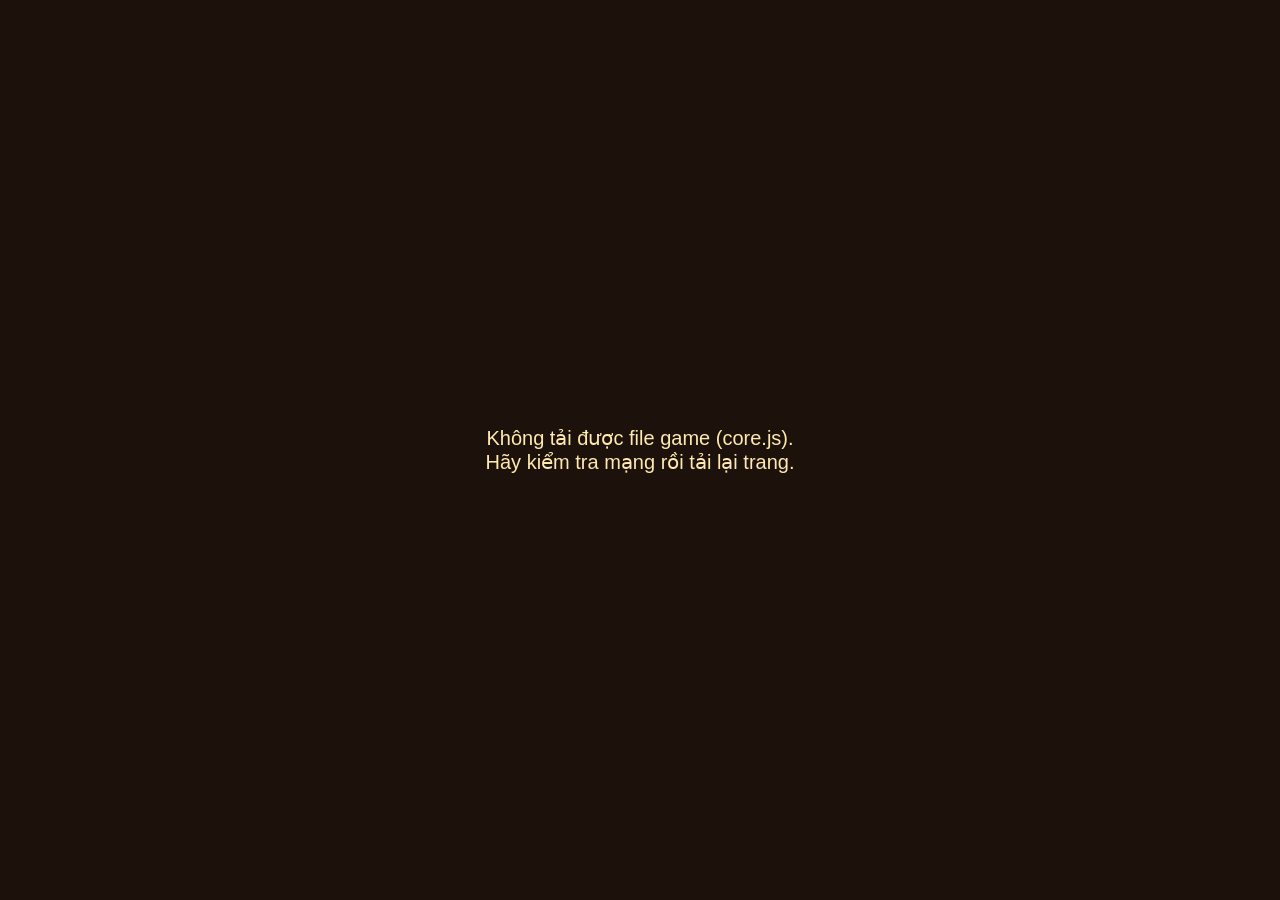
==== commit 0e476c53: "Rename index 10.html to index.html" ====
--- a/index.html
+++ b/index.html
@@ -1,38 +1,7 @@
-<!DOCTYPE html><html lang="vi"><head><script>
-/* ===== LƯU TRỮ BỀN VỮNG: IndexedDB (dung lượng rất lớn) + localStorage dự phòng ===== */
-window.TCD=(function(){
-  let LS=null;try{LS=window.localStorage}catch(e){}
-  const P=Storage.prototype,_g=P.getItem,_s=P.setItem,_r=P.removeItem;
-  const ls=(f,...a)=>{try{return f.apply(LS,a)}catch(e){return null}};
-  let db=null,q=Promise.resolve();
-  const valid=x=>{try{const d=JSON.parse(x);return !!(d&&d.G)}catch(e){return false}};
-  const idb=()=>new Promise(res=>{try{const r=indexedDB.open('tcd_game',1);r.onupgradeneeded=()=>r.result.createObjectStore('kv');r.onsuccess=()=>res(r.result);r.onerror=r.onblocked=()=>res(null)}catch(e){res(null)}});
-  const kv=(m,fn)=>new Promise(res=>{if(!db)return res(null);try{const t=db.transaction('kv',m),r=fn(t.objectStore('kv'));t.oncomplete=()=>res(r&&r.result!==undefined?r.result:null);t.onerror=t.onabort=()=>res(null)}catch(e){res(null)}});
-  const get=k=>kv('readonly',st=>st.get(k)),put=(k,v)=>kv('readwrite',st=>st.put(v,k)),del=k=>kv('readwrite',st=>st.delete(k));
-  function commit(s){
-    window.__SAVE=s;const t=Date.now();
-    try{_s.call(LS,'tcd1',s);_s.call(LS,'tcd1_t',String(t))}catch(e){try{_r.call(LS,'tcd1_bak');_s.call(LS,'tcd1',s);_s.call(LS,'tcd1_t',String(t))}catch(e2){}}
-    if(!db)return;
-    const day=(typeof G!=='undefined'&&G)?G.day:0;
-    q=q.then(async()=>{const o=await get('tcd1');if(o&&o.s&&o.d!==day)await put('tcd1_prev',o);await put('tcd1',{s,t,d:day})}).catch(()=>{});
-  }
-  function wipeAll(){window.__SAVE=null;try{_s.call(LS,'tcd_wipe',String(Date.now()))}catch(e){}q=q.then(()=>del('tcd1')).then(()=>del('tcd1_prev')).catch(()=>{})}
-  P.getItem=function(k){return(k==='tcd1'&&window.__SAVE)?window.__SAVE:_g.call(this,k)};
-  P.setItem=function(k,v){if(this===LS){if(k==='tcd1'){commit(String(v));return}if(k==='tcd1_bak')return}return _s.call(this,k,v)};
-  P.removeItem=function(k){if(this===LS&&k==='tcd1')wipeAll();return _r.call(this,k)};
-  const ready=(async()=>{
-    db=await Promise.race([idb(),new Promise(r=>setTimeout(()=>r(null),1500))]);
-    ls(_r,'tcd1_bak');
-    const wipe=+ls(_g,'tcd_wipe')||0,c=[],l=ls(_g,'tcd1');
-    if(l&&valid(l))c.push({s:l,t:+ls(_g,'tcd1_t')||1,ls:1});
-    for(const k of['tcd1','tcd1_prev']){const r=await get(k);if(r&&r.s&&valid(r.s))c.push({s:r.s,t:r.t||1})}
-    const best=c.filter(x=>x.t>wipe).sort((a,b)=>b.t-a.t||(b.ls?1:0)-(a.ls?1:0))[0];
-    if(best){window.__SAVE=best.s;if(!best.ls||best.s!==l){try{_s.call(LS,'tcd1',best.s);_s.call(LS,'tcd1_t',String(best.t))}catch(e){}}
-      const o=await get('tcd1');if(db&&(!o||!o.s||o.t<best.t))await put('tcd1',{s:best.s,t:best.t,d:0})}
-  })().catch(()=>{});
-  return{ready,commit,hasDb:()=>!!db};
-})();
-</script><meta charset="utf-8">
+<!DOCTYPE html>
+<html lang="vi">
+<head>
+<meta charset="utf-8">
 <meta name="viewport" content="width=device-width,initial-scale=1,minimum-scale=1,maximum-scale=1,user-scalable=no,viewport-fit=cover">
 <title>Tiệm Cầm Đồ – Game pixel quản lý tiệm cầm đồ &amp; đồ cổ</title>
 <meta name="description" content="Game pixel quản lý tiệm cầm đồ và tiệm đồ cổ: mua bán, thẩm định bằng kính lúp, sửa chữa, mặc cả và giữ uy tín để phát triển tiệm.">
@@ -60,1862 +29,63 @@
 <meta name="twitter:title" content="Tiệm Cầm Đồ – Game pixel quản lý tiệm cầm đồ &amp; đồ cổ">
 <meta name="twitter:description" content="Game pixel quản lý tiệm cầm đồ và tiệm đồ cổ: mua bán, thẩm định bằng kính lúp, sửa chữa, mặc cả và giữ uy tín để phát triển tiệm.">
 <link href="https://fonts.googleapis.com/css2?family=Be+Vietnam+Pro:wght@500;600;700;800&family=VT323&display=swap" rel="stylesheet">
-<style>
-:root{--paper:#f6e8c8;--ink:#3b2616;--btn:#8b5a2b;--ok:#5f9445;box-sizing:border-box;padding-top:env(safe-area-inset-top,0px);padding-bottom:env(safe-area-inset-bottom,0px)}
-@media (prefers-color-scheme:dark){:root:not([data-theme=light]){--paper:#efe0bd}}
-:root[data-theme=dark]{--paper:#efe0bd}
-html{height:100%;scroll-padding-top:env(safe-area-inset-top,0px)}
-body{height:100%;margin:0;background:#1c120b;font:20px/1.15 VT323,monospace;color:var(--ink)}
-#app{max-width:520px;height:100%;margin:auto;display:flex;flex-direction:column}
-#top{display:flex;justify-content:space-between;padding:5px 10px;background:#4a2f1a;color:#ffe9b0;font-size:22px;border-bottom:3px solid #2a1a0c}
-#stage{flex:1;min-height:0;display:flex;flex-direction:column}
-canvas{width:100%;image-rendering:pixelated;display:block;background:#000}
-#dlg{flex:1;overflow:auto;background:var(--paper);border-top:4px solid #2a1a0c;padding:8px 10px}
-#nav{display:flex;background:#4a2f1a;border-top:3px solid #2a1a0c}
-#nav button{flex:1;border:0;border-radius:0;box-shadow:none;background:none;padding:3px 0;font-size:14px;color:#ffe9b0}
-#nav button span{display:block;font-size:22px}
-#nav button.on{background:#7a4a20}
-button{font:inherit;background:var(--btn);color:#fff3d6;border:3px solid #2a1a0c;border-radius:6px;padding:1px 9px;box-shadow:0 3px 0 #2a1a0c;cursor:pointer;margin:2px}
-button:active{transform:translateY(2px);box-shadow:0 1px 0 #2a1a0c}
-button:disabled{opacity:.45}
-.big{font-size:28px;width:100%;padding:6px;background:var(--ok)}
-.red{background:#b04040}
-input{font:inherit;width:74px;border:3px solid #2a1a0c;border-radius:4px;background:#fffaf0;padding:1px 4px;color:var(--ink)}
-input.w{width:calc(100% - 90px)}
-.row{display:flex;justify-content:space-between;gap:6px;border-bottom:2px dashed #b89a68;padding:4px 0;align-items:center;flex-wrap:wrap}
-.card{background:#fffaf0;border:3px solid #2a1a0c;border-radius:6px;padding:6px;margin:6px 0}
-.ln{display:block;font-size:22px;margin:2px 0 4px}
-h3{margin:0 0 4px;font-size:25px}
-small{font-size:17px;opacity:.85}
-.bar{height:10px;background:#d7c39a;border:2px solid #2a1a0c;border-radius:5px}
-.bar i{display:block;height:100%;background:var(--ok)}
-#toast{position:fixed;top:calc(env(safe-area-inset-top,0px) + 36px);left:50%;transform:translateX(-50%);max-width:88%;background:#fff3d6;border:3px solid #2a1a0c;border-radius:8px;padding:4px 10px;opacity:0;transition:opacity .3s;pointer-events:none;z-index:9;text-align:center}
-#top{font-size:18px}
-/* ===== Giao diện gọn cho các tab Kho, Xưởng, V.liệu, Đ.giá, Giá, N.cấp, Sổ ===== */
-#dlg[data-t]:not([data-t="0"]){font-size:12px!important;line-height:1.3!important;padding:6px 8px!important}
-#dlg[data-t]:not([data-t="0"]) h3{font-size:13px!important;margin:6px 0 4px!important;padding:2px 8px!important;border-radius:6px!important;grid-column:1/-1}
-#dlg[data-t]:not([data-t="0"]) small,#dlg[data-t]:not([data-t="0"]) .ln{font-size:10.5px!important;line-height:1.3!important;margin:0!important}
-#dlg[data-t]:not([data-t="0"]) .row{font-size:12px!important;padding:4px 7px!important;margin:3px 0!important;gap:3px!important;border-radius:8px!important;box-shadow:0 2px 0 #0002!important}
-#dlg[data-t]:not([data-t="0"]) .card,#dlg[data-t]:not([data-t="0"]) .msg,#dlg[data-t]:not([data-t="0"]) .nt{font-size:12px!important;padding:4px 8px!important;margin:4px 0!important;border-width:2px!important;border-radius:8px!important}
-#dlg[data-t]:not([data-t="0"]) .msg{border-left-width:5px!important}
-#dlg[data-t]:not([data-t="0"]) b[style]{font-size:13px!important}
-#dlg[data-t]:not([data-t="0"]) button{font-size:11.5px!important;padding:2px 8px!important;margin:1px!important;border-width:2px!important;border-radius:5px!important;box-shadow:0 2px 0 #2a1a0c!important}
-#dlg[data-t]:not([data-t="0"]) .big{font-size:14px!important;padding:6px!important}
-#dlg[data-t]:not([data-t="0"]) input{width:58px!important;font-size:12px!important;padding:1px 4px!important;border-width:2px!important}
-#dlg[data-t]:not([data-t="0"]) .chips{flex-wrap:wrap;gap:3px!important;margin:0 0 4px!important}
-#dlg[data-t]:not([data-t="0"]) .chips button{flex:1 1 auto!important;font-size:11px!important;padding:2px 6px!important}
-#dlg[data-t]:not([data-t="0"]) p{margin:4px 0!important}
-#dlg[data-t="3"],#dlg[data-t="5"]{display:grid;gap:4px;align-content:start}
-#dlg[data-t="3"]{grid-template-columns:repeat(auto-fill,minmax(150px,1fr))}
-#dlg[data-t="5"]{grid-template-columns:repeat(auto-fill,minmax(112px,1fr))}
-#dlg[data-t="3"]>*:not(.row),#dlg[data-t="5"]>*:not(.row){grid-column:1/-1}
-#dlg[data-t="3"],#dlg[data-t="5"]{align-items:start}
-#dlg[data-t="1"]{display:grid;gap:4px;align-content:start;align-items:start;grid-template-columns:repeat(auto-fill,minmax(178px,1fr))}
-#dlg[data-t="1"]>*:not(.row){grid-column:1/-1}
-#dlg[data-t="1"]>.row{flex-direction:column;align-items:flex-start!important;justify-content:flex-start!important;margin:0!important;gap:2px!important}
-#dlg[data-t="1"]>.row>div{text-align:left!important;width:100%}
-#dlg[data-t]:not([data-t="0"]) button svg{width:13px!important;height:13px!important;vertical-align:-2px!important}
-#dlg[data-t="3"]>.row,#dlg[data-t="5"]>.row{justify-content:flex-start!important;gap:1px!important;padding:3px 6px!important}
-#dlg[data-t]:not([data-t="0"]) .row,#dlg[data-t]:not([data-t="0"]) .card,#dlg[data-t]:not([data-t="0"]) .msg{font-size:11.5px!important}
-#dlg[data-t]:not([data-t="0"]) small{font-size:10px!important}
-#dlg[data-t]:not([data-t="0"]) b[style]{font-size:12px!important}
-#dlg[data-t="3"]>.row,#dlg[data-t="5"]>.row{flex-direction:column;align-items:flex-start!important;margin:0!important}
-#dlg[data-t="3"]>.row>div,#dlg[data-t="5"]>.row>div{text-align:left!important;width:100%}
-#dlg[data-t="3"]>.row button{flex:1}
-#dlg[data-t="3"]>.row>div:last-child{display:flex!important;align-items:center;gap:3px;flex-wrap:wrap}
-#dlg[data-t="3"]>.row>div:last-child br{display:none}
-#dlg[data-t="3"]>.row>div:last-child button{flex:0 0 auto;padding:1px 7px!important}
-#dlg[data-t="3"]>.row{padding:3px 6px!important}
-.mkb .g{grid-template-columns:repeat(auto-fill,minmax(112px,1fr))!important}
-.mkb .c{font-size:11px!important;padding:3px 6px!important}
 
-</style><style>#nav{display:flex}#nav button{flex:1 1 0;min-width:0;padding-left:1px!important;padding-right:1px!important;font-size:10.5px}#nav button .ic{width:1.9em;height:1.9em}</style><style id="skip-fit">
-.ov{box-sizing:border-box;justify-content:flex-start!important;overflow:auto;padding:8px 12px 18px!important;gap:8px}
-#sub{font-size:clamp(18px,4.5vw,26px)!important;max-width:92vw;padding:0 8px}
-#skipStory{position:relative!important;top:auto!important;right:auto!important}
-</style><style id="crisp">canvas{image-rendering:pixelated;image-rendering:crisp-edges;-ms-interpolation-mode:nearest-neighbor}</style><style id="bubcss">#stage{position:relative}#bubbles{position:absolute;left:0;right:0;top:0;height:auto;pointer-events:none;overflow:visible}#bubbles i{position:absolute;left:0;top:0;background:#fffaf0;color:#3b2616;font:15px/1.05 VT323,monospace;padding:0 3px;border-radius:7px;white-space:nowrap;box-shadow:0 1px 0 #2a1a0c55;will-change:transform}</style><style>canvas{transform:translateZ(0)}#dlg{contain:content}button{touch-action:manipulation}</style></head><body>
+<link rel="stylesheet" href="style.css">
+<script src="storage.js"></script>
+</head>
+<body>
 <div id="toast"></div><div id="app">
 <div id="top"><span id="tm1"></span><span id="tm2"></span><span id="tm3"></span><span id="tm4"></span><span id="tm5" onclick="mute=!mute;this.textContent=mute?'🔇':'🔊'">🔊</span><span id="tm6" onclick="musTog()">🎵</span></div>
 <div id="stage"><canvas id="cv" width="320" height="180"></canvas><div id="bubbles"></div><div id="dlg"></div></div>
 <div id="nav"></div>
 </div>
-<script type="text/tcd">
-const $=s=>document.querySelector(s),rnd=(a,b)=>Math.floor(a+Math.random()*(b-a+1)),pick=a=>a[rnd(0,a.length-1)],r10=v=>Math.max(10,Math.round(v/10)*10),fm=n=>Math.round(n).toLocaleString('vi-VN')+'k',cl=(v,a,b)=>Math.max(a,Math.min(b,v));
-const T={
-watch:{n:'Đồng hồ cơ',i:'\uE000',b:1200,m:{gear:1,oil:1,screw:2},s:'Kiểm tra,Tháo vỏ,Vệ sinh,Thay bánh răng,Tra dầu,Căn chỉnh,Chạy thử'},
-camera:{n:'Máy ảnh phim',i:'\uE001',b:1800,m:{film:1,cleaner:1,screw:2},s:'Kiểm tra,Tháo thân máy,Vệ sinh,Thay dây film,Sửa màn trập,Chỉnh nét,Chụp thử'},
-radio:{n:'Radio cổ',i:'\uE002',b:1500,m:{cap:2,wire:1,part:1},s:'Kiểm tra điện,Mở vỏ,Hàn tụ điện,Nối dây đồng,Thay linh kiện,Bật thử'},
-teddy:{n:'Gấu bông',i:'\uE003',b:400,m:{cloth:1,thread:1,cotton:1},s:'Kiểm tra,Tháo đường may,Nhồi bông,Vá vải,Khâu lại,Giặt sạch'},
-ring:{n:'Nhẫn bạc',i:'\uE004',b:2200,m:{metal:1,gem:1,polish:1},s:'Soi kính lúp,Tháo đá,Nắn kim loại,Gắn đá,Đánh bóng'},
-guitar:{n:'Guitar',i:'\uE005',b:2500,m:{string:2,wood:1},s:'Kiểm tra,Tháo dây,Vá thân gỗ,Chỉnh cần,Lên dây,Chỉnh âm'},
-phone:{n:'Điện thoại cũ',i:'\uE006',b:700,m:{battery:1,screen:1,screw:1},s:'Kiểm tra,Tháo máy,Thay pin,Thay màn hình,Lắp lại,Test'},
-vase:{n:'Bình gốm cổ',i:'\uE007',b:2000,m:{glue:1,polish:1,cloth:1},s:'Kiểm tra vết nứt,Vệ sinh,Dán mảnh vỡ,Trám men,Đánh bóng'},
-violin:{n:'Đàn violin',i:'\uE008',b:3000,m:{string:2,wood:1,polish:1},s:'Kiểm tra,Tháo dây,Vá thân gỗ,Đánh bóng,Lên dây,Thử âm'},
-gameboy:{n:'Máy game cầm tay',i:'\uE009',b:900,m:{battery:1,screen:1,part:1},s:'Kiểm tra,Tháo vỏ,Thay pin,Thay màn hình,Lắp lại,Chơi thử'},
-typew:{n:'Máy chữ cổ',i:'\uE00A',b:1600,m:{gear:1,oil:1,metal:1},s:'Kiểm tra,Tháo phím,Thay bánh răng,Tra dầu,Gõ thử'}};
-const M={gear:['\uE023','Bánh răng',60],oil:['\uE024','Dầu máy',30],screw:['\uE025','Ốc nhỏ',10],film:['\uE026','Dây film',80],cleaner:['\uE027','Dd vệ sinh',40],cap:['\uE028','Tụ điện',35],wire:['\uE029','Dây đồng',25],part:['\uE02A','Linh kiện',50],cloth:['\uE02B','Vải',20],thread:['\uE02C','Chỉ',10],cotton:['\uE02D','Bông',15],metal:['\uE02E','Kim loại',90],gem:['\uE02F','Đá quý',150],polish:['\uE030','Nước đánh bóng',40],string:['\uE031','Dây đàn',45],wood:['\uE032','Gỗ',60],battery:['\uE033','Pin',80],screen:['\uE034','Màn hình',200],glue:['\uE035','Keo dán',25]};
-const NPCS=[
-{n:'Minh (sinh viên)',col:'#5aa0d0',hair:'#222',ask:.6,flex:.55,say:'Em đang cần tiền gấp, anh/chị xem giúp em món này.'},
-{n:'Bác Tư',col:'#a0785a',hair:'#ddd',ask:.8,flex:.7,say:'Đồ ông nhà tôi để lại đấy, xem giá giúp tôi.'},
-{n:'Cô Lan',col:'#d070a0',hair:'#4a2a1a',ask:.9,flex:.8,say:'Chào chủ tiệm, tôi muốn bán món này.'},
-{n:'Hùng thương lái',col:'#7a7a3a',hair:'#111',ask:1,flex:.85,say:'Hàng ngon đây, giá phải chăng thôi nhé.'},
-{n:'Thảo',col:'#b070d0',hair:'#a05020',ask:.75,flex:.65,say:'Mình dọn nhà, có món này muốn nhượng lại.'},
-{n:'Ông Sáu (nóng tính)',col:'#c05040',hair:'#eee',ask:1.1,flex:.9,say:'Nói giá cho đàng hoàng, đừng có ép tôi!'},
-{n:'Nam (khó tính)',col:'#4a8a6a',hair:'#333',ask:1,flex:.88,say:'Tôi biết giá thị trường đấy, đừng có trả thấp.'},
-{n:'Mai (sưu tầm)',col:'#e0a040',hair:'#6a3a1a',ask:.85,flex:.75,say:'Tôi đang tìm người hiểu đồ cũ để nhượng lại.'}].map(n=>({...n,aff:0,visits:0}));
-const EV=[{t:'Hôm nay trời mưa, đường phố khá vắng.',m:.95,rain:1},{t:'Khu phố đông người, khách liên tục ghé tiệm.',m:1.7},{t:'Có tin đồn về đồ cổ, nhiều người mang đồ đến bán.',m:1.3,sb:.85},{t:'Hôm nay vắng khách.',m:.9},{t:'Nhiều người đang cần tiền gấp, họ mang đồ đến bán.',m:1.2,sb:.85},{t:'Một ngày yên ả ở khu phố.',m:1.45},{t:'Lễ hội khu phố! Người dân đi dạo rất đông.',m:1.6,sb:.3}];
-const RV={5:['Chủ tiệm nhiệt tình, giá hợp lý. Sẽ quay lại!','Tiệm xinh, chủ tiệm dễ thương, 10 điểm!'],4:['Ổn áp, giá tạm được.','Phục vụ tốt, chỉ tiếc chút về giá.'],3:['Bình thường, không có gì đặc biệt.','Giá hơi chát nhưng tạm chấp nhận.'],2:['Trả giá thấp quá, hơi buồn.','Thái độ hơi khó chịu.'],1:['Tệ! Sẽ không quay lại.','Trả giá như ép người ta, thất vọng!']};
-const LV=[['🏚️ Tiệm nhỏ',0,8,2],['🛠️ Tiệm + xưởng',3000,14,4],['🏺 Tiệm đồ cổ',9000,24,6]];
-let uid=0,G={money:2500,rep:70,day:1,min:480,open:false,lv:1,inv:[],mats:{},rev:[],pawns:[],notes:[],log:[],tot:{rev:0,cost:0},q:[],tl:{scr:1,pli:1,lup:1},pm:{until:0,mul:1,neon:0}},S,ev=EV[5],queue=[],gone=[],cur=null,mode='main',fx=[],working=null,confirmC=false,summ=null,rf=0;
-function dedupeQueue(){
-  const seen=new Set();
-  queue=queue.filter(q=>{
-    const name=q?.npc?.n;
-    if(!name)return true;
-    if(seen.has(name))return false;
-    seen.add(name);
-    return true;
-  });
-}
-const newS=()=>({rev:0,buy:0,mats:0,cust:0,deals:0,bought:[],sold:[],rep0:G.rep,st:[],fixed:0});S=newS();
-const TM=[1,1.35,2.2,3.6,6,10],TN=[['Thường','#8a7a6a','⚪'],['Tốt','#3a9a4a','🟢'],['Hiếm','#2a6ab0','💎'],['Quý hiếm','#8a3ac0','🔮'],['Cổ vật','#d08a10','🏺'],['Báu vật','#d02a4a','👑']],tr=i=>i.tier==null?(i.rare?2:0):(i.rare?i.tier:Math.min(i.tier,1)),QL=i=>{const n=TN[tr(i)];return`<b style="color:${n[1]}">${n[2]}${n[0]}</b>`};const est=i=>r10(T[i.type].b*(G.mk&&G.mk[i.type]||1)*(.25+.75*i.cond/100)*(1+i.age/200)),tv=i=>r10(est(i)*TM[tr(i)]*(i.fake?.15:1)),vis=i=>i.known?tv(i):est(i);
-function genItem(){const k=pick(Object.keys(T)),t=T[k];return{id:++uid,type:k,name:t.n,icon:t.i,age:rnd(5,80),cond:rnd(15,85),rare:Math.random()<(ev.deal?.2:0)+.1+.06*(G.lv-1)+G.rep/1000,fake:Math.random()<.12,cost:0,orig:rnd(70,100),repairs:0,price:0,shown:false,known:false}}
-for(let k=0;k<2;k++){const i=genItem();i.fake=i.rare=false;i.cond=70;i.cost=300;i.price=r10(est(i)*1.1);i.shown=true;G.inv.push(i)}
-/* ===== âm thanh ===== */
-let AC,mute=false;const SN={coin:[[988,.07],[1319,.15]],bad:[[160,.18,'sawtooth'],[110,.22,'sawtooth']],door:[[440,.08],[330,.14]],click:[[1480,.035,'sine'],[880,.07,'sine']],star:[[880,.06],[1175,.06],[1568,.12]],tick:[[300,.04,'square']],done:[[523,.1],[659,.1],[784,.1],[1047,.25]],up:[[392,.1],[523,.1],[659,.1],[784,.1],[1047,.3]],day:[[659,.12],[523,.12],[784,.25]]};
-let _sndT=0,_sndK='';function snd(k){if(mute||!SN[k])return;const n=performance.now();if(k==='click'&&n-_sndT<100)return;if(n-_sndT<40&&_sndK===k)return;_sndT=n;_sndK=k;try{AC=AC||new(window.AudioContext||window.webkitAudioContext)();AC.resume();let t=AC.currentTime;SN[k].forEach(([f,d,w])=>{const o=AC.createOscillator(),v=AC.createGain();o.type=w||'triangle';o.frequency.value=f;v.gain.setValueAtTime(k==='click'?.05:.1,t);v.gain.exponentialRampToValueAtTime(.001,t+d);o.connect(v);v.connect(AC.destination);o.start(t);o.stop(t+d);t+=d*.9})}catch(e){}}
 
-const QT=[['buy',1,'Mua 1 món đồ cũ',{m:150}],['sell',1,'Bán 1 món đồ',{m:120}],['fix',1,'Hoàn thành 1 lần sửa',{m:100,mat:'screw'}],['earn',800,'Kiếm 800k doanh thu',{r:2}],['clean',3,'Phục vụ 3 khách không bị chê',{r:3}]];
-function genQ(){G.q=QT.filter(q=>q[0]!='fix'||G.lv>1).sort(()=>Math.random()-.5).slice(0,3).map(q=>({k:q[0],n:q[1],d:q[2],rw:q[3],done:false}))}
-const qp=q=>({buy:S.bought.filter(x=>x[0]!='(').length,sell:S.sold.filter(x=>x[0]!='(').length,fix:S.fixed,earn:S.rev,clean:S.st.length>=3&&S.st.every(x=>x>=3)?3:0})[q.k];
-const qr=q=>[q.rw.m?fm(q.rw.m):'',q.rw.r?'+'+q.rw.r+' uy tín':'',q.rw.mat?'+2 '+M[q.rw.mat][1]:''].join(' ');
-const REP=(k,v)=>(k=='npc'||k=='cust')&&v&&v.n?(NPCS.includes(v)?{__n:v.n}:{__x:{...v}}):v;
-function trimG(){try{if(G.rev&&G.rev.length>5000)G.rev.length=5000;if(G.log&&G.log.length>5000)G.log.length=5000;if(G.notes&&G.notes.length>50)G.notes.splice(0,G.notes.length-50);if(fx.length>100)fx=fx.slice(-100);if(gone.length>100)gone=gone.slice(-100);if(!isFinite(G.money))G.money=0}catch(e){}}
-function save(){trimG();try{const s=JSON.stringify({v:8,G,S,e:EV.indexOf(ev),u:uid,m:mute,a:NPCS.map(n=>[n.aff,n.visits])},REP);window.__saveRaw=s;TCD.commit(s)}catch(e){console.error('save',e)}}
-const FBN=n=>({n:n||'Khách quen',col:'#8a8a8a',hair:'#222',aff:0,visits:0,ask:1,flex:.8});
-try{const d=JSON.parse(localStorage.getItem('tcd1'),(k,v)=>v&&v.__x?v.__x:v&&v.__n?(NPCS.find(n=>n.n==v.__n)||FBN(v.__n)):v);if(d&&d.G){G=Object.assign(G,d.G);S=Object.assign(S||{},d.S||{});ev=EV[d.e]||ev;uid=d.u||uid;mute=!!d.m;if(Array.isArray(d.a))d.a.forEach((a,i)=>{if(NPCS[i]){NPCS[i].aff=a[0];NPCS[i].visits=a[1]}})}}catch(e){}
-/* dọn dữ liệu cũ: bỏ mục hỏng để không làm treo qua ngày */
-if(!Array.isArray(G.inv))G.inv=[];
-G.inv=G.inv.filter((item,index,self)=>item&&self.findIndex(x=>x&&x.id===item.id)===index);
-[G.pawns,G.jobs].forEach(a=>{if(!a)return;for(let i=a.length-1;i>=0;i--){const e=a[i];if(!e||!(e.item||e.it))a.splice(i,1);else if(!e.npc)e.npc=FBN()}});(G.rev||[]).forEach(r=>{if(r&&!r.npc)r.npc=FBN(r.n)});
-G.mk=G.mk||{};G.mh=G.mh||{};G.tl=Object.assign({scr:1,pli:1,lup:1,sol:1,pol:1},G.tl);if(!G.q.length)genQ();/* ===== vẽ ===== */
-const c=$('#cv'),g=c.getContext('2d');g.imageSmoothingEnabled=false;
-const R=(x,y,w,h,f)=>{g.fillStyle=f;g.fillRect(x|0,y|0,w|0,h|0)},E=(s,x,y,z=10)=>{g.font=z+'px serif';g.textAlign='center';g.fillStyle='#000';g.fillText(s,x|0,y|0)},TX=(s,x,y,z,f)=>{g.font='700 '+Math.round(z*.68)+'px "Be Vietnam Pro",sans-serif';g.textAlign='center';g.fillStyle=f;g.fillText(s,x|0,y|0)};
-function person(x,y,col,hair,bob,em,arm){const sk=em=='angry'?'#f0a080':'#f2c9a0',b=y-29+bob,ey=b+4;R(x-7,y-1,14,2,'rgba(0,0,0,.28)');R(x-4,y-8,3,8,'#33334f');R(x+1,y-8,3,8,'#33334f');R(x-5,y-2,4,2,'#2a1a0c');R(x+1,y-2,4,2,'#2a1a0c');
-R(x-5,y-20+bob,10,13,col);R(x-5,y-20+bob,10,2,'rgba(255,255,255,.25)');R(x-5,y-9+bob,10,2,'rgba(0,0,0,.2)');R(x-7,y-19+bob-(arm?4:0),2,8,col);R(x+5,y-19+bob,2,8,col);R(x-7,y-12+bob-(arm?4:0),2,2,sk);R(x+5,y-12+bob,2,2,sk);R(x-4,b,9,9,sk);R(x-5,b-2,11,4,hair);R(x-5,b,2,4,hair);
-if(em=='happy'){R(x-3,ey,2,1,'#222');R(x+2,ey,2,1,'#222');R(x-2,ey+3,5,1,'#a33');R(x-3,ey+2,1,1,'#a33');R(x+3,ey+2,1,1,'#a33');R(x-4,ey+2,2,1,'#f5a0a0');R(x+3,ey+2,2,1,'#f5a0a0')}
-else if(em=='angry'){R(x-4,ey-1,3,1,'#222');R(x+2,ey-1,3,1,'#222');R(x-3,ey+1,1,1,'#222');R(x+3,ey+1,1,1,'#222');R(x-2,ey+3,5,1,'#700');R(x-3,ey+4,1,1,'#700');R(x+3,ey+4,1,1,'#700')}
-else if(em=='sad'||em=='cry'){R(x-3,ey,1,2,'#222');R(x+3,ey,1,2,'#222');R(x-4,ey-1,2,1,'#222');R(x+3,ey-1,2,1,'#222');R(x-1,ey+3,3,1,'#a33');R(x-2,ey+4,1,1,'#a33');R(x+2,ey+4,1,1,'#a33');if(em=='cry'){const d=Math.floor(performance.now()/120)%4;R(x-3,ey+2+d,1,2,'#4ac0ff');R(x+3,ey+2+(d+2)%4,1,2,'#4ac0ff')}}
-else{R(x-2,ey,1,2,'#222');R(x+2,ey,1,2,'#222');R(x-1,ey+3,3,1,'#b55')}}
-function draw(t){const L0=G.lv,L=Math.min(L0,3),H=G.min/60,night=H>=18||H<7,dusk=H>=16.5&&!night;
-R(0,0,320,100,['#f1e0b4','#ead6a6','#35604a'][L-1]);R(0,70,320,30,['#c89f62','#b98a4c','#20402f'][L-1]);R(0,70,320,2,'#0003');
-if(!window.__floor){const c=document.createElement('canvas');c.width=320;c.height=80;const x=c.getContext('2d');x.fillStyle='#a3763f';x.fillRect(0,0,320,80);x.fillStyle='#7a5228';for(let y=0;y<80;y+=10){x.fillRect(0,y,320,1);for(let i=((y/10)%2)*20;i<320;i+=40)x.fillRect(i,y,1,10)}window.__floor=c}g.drawImage(window.__floor,0,100);R(0,98,320,3,'#5a3a1a');
-if(L>1){R(70,136,180,36,L==2?'#557a3a':'#7a2020');R(73,139,174,30,L==2?'#7aa055':'#a03838');R(80,145,160,18,L==2?'#557a3a':'#7a2020')}
-R(246,18,52,46,'#5a3a1a');R(249,21,46,40,night?'#1b2246':dusk?'#f2b070':'#a5dcf5');
-if(night)[[255,28],[280,34],[265,50],[287,26]].forEach(p=>R(p[0],p[1],1,1,'#fff'));else{R(254,30,12,4,'#fff');R(272,27,14,4,'#fff')}
-if(ev.rain)for(let i=0;i<14;i++)R(250+(i*7+t/20)%44,22+(i*13+t/8)%36,1,4,'#6a90c8');
-R(271,21,2,40,'#5a3a1a');R(249,40,46,2,'#5a3a1a');R(243,64,58,4,'#7a4a20');
-R(66,8,112,22,'#6b4220');R(68,10,108,18,'#e8c070');if(G.pm.neon){R(64,6,116,2,'#ff5ac8');R(64,30,116,2,'#ff5ac8')}TX(nm(),122,24,Math.min(15,Math.floor(250/Math.max(1,nm().length))),'#4a2810');
-const dOpen=G.open&&(queue.some(q=>q.x<60)||gone.some(q=>q.x<60));
-R(12,34,38,66,'#5a3a1a');if(dOpen){R(15,37,32,60,night?'#233':'#ffe9b0');R(15,37,7,60,'#8b5a2b')}else{R(15,37,32,60,'#8b5a2b');R(20,42,22,22,night?'#1b2246':'#a5dcf5');R(20,70,22,22,'#7a4a20');R(42,72,3,3,'#f0c040')}
-R(22,78,18,10,G.open?'#5f9445':'#b04040');TX(G.open?'MỞ':'ĐÓNG',31,86,10,'#fff');
-/* kệ / tủ */
-const cols=L==3?3:2,rows=L==1?1:2,x0=[68,64,56][L-1],y0=L==1?46:34,w=cols*26+12,h=rows*26+8;
-R(x0,y0,w,h,'#6b4220');R(x0+3,y0+3,w-6,h-6,L==1?'#d8b880':'#bfe0e8');for(let r=0;r<rows;r++)R(x0+3,y0+3+(r+1)*26-2,w-6,3,'#6b4220');
-G.inv.filter(i=>i.shown).slice(0,rows*cols).forEach((i,k)=>{const sx=x0+18+(k%cols)*26,sy=y0+22+((k/cols)|0)*26;E(i.icon,sx,sy,17);TX(i.price,sx,sy+8,9,'#3b2616')});
-if(L==3){R(148,20,32,26,'#c8a040');R(151,23,26,20,'#5a7aa0');R(155,32,18,8,'#8ab070')}
-/* đồng hồ, đèn */
-R(186,38,22,22,'#5a3a1a');R(188,40,18,18,'#fff8e0');const a=G.min/60*Math.PI/6;for(let k=0;k<7;k++)R(197+Math.sin(a)*k,49-Math.cos(a)*k,1,1,'#222');R(197,49,1,1,'#c00');
-R(221,0,2,14,'#333');R(213,14,18,7,'#e8c070');if(night||ev.rain){if(!window.__lamp){const gr=g.createRadialGradient(222,22,2,222,22,55);gr.addColorStop(0,'rgba(255,225,130,.5)');gr.addColorStop(1,'rgba(255,225,130,0)');window.__lamp=gr}g.fillStyle=window.__lamp;g.fillRect(160,0,130,110)}
-/* cây, bục, bàn xưởng */
-plant();
-if(L>=2){R(250,96,64,8,'#7a4a20');R(252,104,60,26,'#5a3a1a');E('🔧',262,94,11);E('🪛',278,94,11);E('🔬',294,94,11)}else{crate()}
-if(L==3){R(96,112,12,22,'#e8e0c8');E('🏺',102,111,16)}
-for(let x=0;x<320;x+=20){const y=3+Math.sin(x/20)*2;R(x,y-1,20,1,'#0004');R(x+8,y,3,3,night||ev.rain?['#ffd75a','#ff8a8a','#8aff9a'][((x/20)+(t/500|0))%3]:'#e8d8a0')}
-R(0,92,320,6,'rgba(0,0,0,.07)');E('🐈',70+Math.abs(((t/70)%240)-120)*1.3,168,12);
-if(L0>=4){R(256,134,58,38,'#4a3a5a');R(259,137,52,26,'#6a5a8a');E('🔎',285,157,14);TX('THẨM ĐỊNH',285,169,9,'#ffe9b0')}
-if(L0>=5){R(4,126,42,22,'#5a1a48');R(6,128,38,10,'#c060a0');E('💎',16,137,10);E('👑',34,137,10);TX('ĐỒ QUÝ',25,146,8,'#ffe9b0')}
-if(L0>=6){R(226,132,26,26,'#5a3a1a');R(228,134,22,10,'#c8a040');E('🔨',239,143,10);TX('ĐẤU GIÁ',239,154,8,'#ffe9b0')}
-/* người chủ tiệm */
-const bench=working&&L>=2,serving=cur&&mode=='main';
-if(bench)person(282,113,'#6a9a4b','#3a2a1a',Math.round(Math.sin(t/120)),oe,Math.sin(t/120)>0);else person(170,112,'#6a9a4b','#3a2a1a',0,oe,serving&&Math.sin(t/300)>.5);
-if(window.drawStaffBehind)window.drawStaffBehind(t);
-/* quầy */
-R(118,108,122,6,'#c88a4a');R(118,114,122,19,'#8b5a2b');for(let k=0;k<3;k++){R(124+k*38,117,32,12,'#5a3a1a');R(126+k*38,119,28,8,'#a06a34')}R(118,133,122,3,'rgba(0,0,0,.3)');
-R(216,98,18,10,'#3a3a3a');R(218,100,14,4,'#8fd0a0');if(cur&&cur.item&&mode=='main'){R(160,106,26,3,'#6a4420');E(cur.item.icon,173,105,18)}
-/* bàn ghế chờ, khách */
-drawCafe();
-[...gone,...queue].sort((p,q)=>p.y-q.y).forEach(q=>{const sit=q.phase=='sit'||q.phase=='down',bob=sit?Math.round(Math.sin(t/280)):q.mv?-Math.round(Math.abs(Math.sin(t/90))*2):0,yy=sit?q.y+4:q.y;person(q.x,yy,q.npc.col,q.npc.hair,bob,q.em||(sit?'':''),q.mv);if(sit){R(q.x-6,q.y+1,12,2,'#e2b36e');R(q.x-6,q.y+3,12,1,'#7a4324')}const ee={happy:'😊',angry:'💢',sad:'💧',cry:'😭'}[q.em];if(ee)E(ee,q.x+14,yy-48+Math.round(Math.sin(t/150)),11);if(q!=cur||mode!='main')E(q.item?q.item.icon:'',q.x,yy-52,15);else if(q.line&&q.line!==q._bl){q._bl=q.line;q._bt=performance.now()}if(q.line&&performance.now()-(q._bt||0)<2000){const txt=q.line.replace(/^[^:]+:\s*/,'').slice(0,22);window.__bubs.push({x:q.x,y:(sit?yy:q.y)-34,t:txt})}});
-fx.forEach(f=>{f.y-=.3;f.l--;TX(f.t,f.x,f.y,13,f.c)});fx=fx.filter(f=>f.l>0);
-if(night||dusk){R(0,0,320,180,night?'rgba(20,20,60,.25)':'rgba(240,140,60,.12)')}}
-const DOOR={x:36,y:108},LANE={x:150,y:128},COUNTER={x:168,y:132};
-const step=(q,tx,ty,sp=1.5)=>{const dx=tx-q.x,dy=ty-q.y,d=Math.hypot(dx,dy);q.mv=d>1.5;if(q.mv){const s=Math.min(d,sp);q.x+=dx/d*s;q.y+=dy/d*s}q.x=Math.max(18,Math.min(300,q.x));q.y=Math.max(106,Math.min(172,q.y));return d};
-function go(q,pts,sp){if(q._k!==q.phase||q.pi==null||!(q.pi>=0)){q._k=q.phase;q.pi=0;q.stuck=0}const p=pts[Math.min(q.pi,pts.length-1)];const d=step(q,p.x,p.y,sp);const moved=Math.hypot(q.x-(q.lx||q.x),q.y-(q.ly||q.y));q.lx=q.x;q.ly=q.y;q.stuck=moved<0.25?(q.stuck||0)+1:0;if(d<2||q.stuck>28){q.stuck=0;if(q.pi<pts.length-1)q.pi++;else{q.x=p.x;q.y=p.y;return 0}}return 1}
-function balk(q){q.npc.aff=Math.max(-4,(q.npc.aff||0)-1);addRev(q,q.em=='angry'?1:2,pick(NOSEAT.rev));const i=queue.indexOf(q);if(i>=0)queue.splice(i,1);if(cur==q)cur=null;q.phase='out';gone.push(q);rd()}
-function loopMain(t){
-  dedupeQueue();
-  const serving=queue.some(q=>q.phase=='tocounter'||q.phase=='counter');
-  queue.slice().forEach(q=>{
-    const direct=q.role||q.tutq||q.tutb||!q.phase;
-    if(direct){if(!go(q,[DOOR,LANE,COUNTER],1.7)){q.phase='counter';q.mv=0;q.x=COUNTER.x;q.y=COUNTER.y}return}
-    if(q.phase=='noseat'){if(go(q,[DOOR,{x:70,y:128}],1.35))return;if(!q.said){q.said=1;q.wait=64}if(--q.wait<=0)balk(q);return}
-    if(q.phase=='toseat'){if(!serving&&!cur&&q==queue.find(z=>z.phase=='toseat'||z.phase=='sit')){q.phase='tocounter';q.seat=null;q.line='Quầy trống, tôi ra luôn.';return}const s=seats()[q.seat];if(!s){q.phase='tocounter';return}if(!go(q,[DOOR,{x:34,y:128},{x:s.x,y:136},s],1.4)){q.phase='down';q.sit=0;q.mv=0;q.line=pick(WAITSAY);q.em=''}return}
-    if(q.phase=='down'){const s=seats()[q.seat];q.sit++;q.mv=0;if(s)q.y=s.y+Math.min(4,q.sit/4);if(q.sit>16)q.phase='sit';return}
-    if(q.phase=='sit'){const s=seats()[q.seat];q.mv=0;if(s){q.x=s.x;q.y=s.y+4}if(!serving&&!cur&&G.open&&q==queue.find(z=>z.phase=='sit')){q.phase='tocounter';q.line='Tới lượt tôi.';q.em='happy'}return}
-    if(q.phase=='tocounter'&&!go(q,[{x:q.x,y:128},LANE,COUNTER],1.6)){q.phase='counter';q.mv=0;q.x=COUNTER.x;q.y=COUNTER.y}
-  });
-  const walking=[...queue,...gone].filter(a=>a.mv);
-  walking.forEach(a=>{walking.forEach(b=>{if(a==b)return;const dx=a.x-b.x,dy=a.y-b.y,d=Math.hypot(dx,dy);if(d>0&&d<12){a.x+=dx/d*0.35;a.y+=dy/d*0.15}})});
-  gone.forEach(q=>{if(q.phase!='out')q.phase='out';if(!go(q,[LANE,{x:34,y:128},DOOR],1.75)){q.x=DOOR.x;q.y=DOOR.y}});
-  gone=gone.filter(q=>Math.hypot(q.x-DOOR.x,q.y-DOOR.y)>4);
-  const nxt=queue.find(q=>q.phase=='counter'&&!q.mv);
-  if(!cur&&nxt&&G.open){cur=nxt;mode='main';rd()}
-  draw(t)}
-function loop(t){try{loopMain(t)}catch(e){console.error('loop',e)}requestAnimationFrame(loop)}
-/* ===== logic ===== */
-let _ui='';function ui(){const m=G.min,a=fm(G.money),b=(G.rep/20).toFixed(1).replace('.',','),c=String(G.day),d=String(m/60|0).padStart(2,'0')+':'+String(m%60).padStart(2,'0'),s=a+b+c+d;if(s===_ui)return;_ui=s;$('#tm1').textContent='💰 '+a;$('#tm2').textContent='⭐ '+b;$('#tm3').textContent='📅 Ngày '+c;$('#tm4').textContent='🕐 '+d}
-const greet=(n,b)=>n.aff>=2?'Ồ, lại là chủ tiệm hôm trước! '+b:n.aff<=-2?'Lần trước tiệm làm tôi khó chịu đấy... '+b:b;
-const SEAT_MAX=8;function chairs(){return Math.max(2,Math.min(SEAT_MAX,G.chairs||2))}function seats(){const n=chairs(),cols=n<=2?2:n<=4?2:4,out=[];for(let i=0;i<n;i++){const c=i%cols,r=i/cols|0;out.push({x:42+c*30,y:152+r*18,t:c<2?0:1})}return out}
-const NOSEAT={
-sad:['Hết ghế rồi... tôi đứng mỏi chân, thôi về vậy.','Không có chỗ ngồi. Tôi buồn thật.','Tiệm đông mà để khách đứng. Thất vọng.'],
-angry:['Hết ghế à? Tôi không đứng chờ đâu!','Vào quán không có chỗ. Tôi đi review.','Đông vậy mà không kê thêm ghế?'],
-rev:['Vào tiệm không có ghế, phải quay ra.','Không chỗ ngồi, như bị đuổi vậy.','Đến nơi hết ghế. Sẽ không quay lại.']
-};
-const WAITSAY=['Ghế êm, đợi được.','Tới lượt tôi chưa nhỉ?','Ngồi đây xem cũng vui.','Đợi một chút thôi mà.'];
-function seatFree(i){return i<chairs()&&!queue.some(q=>q.seat==i&&(q.phase=='toseat'||q.phase=='down'||q.phase=='sit'))}
-function drawChair(x,y,occ){
-  const d='#2a180e',wood='#a56b38',pad=occ?'#d23b32':'#f3d27a',hi=occ?'#ff8d78':'#fff6c8';
-  R(x-8,y+4,16,2,'#0005');
-  R(x-7,y,2,7,d);R(x+5,y,2,7,d);R(x-7,y+6,3,2,wood);R(x+4,y+6,3,2,wood);
-  R(x-8,y-5,16,2,d);R(x-7,y-6,14,4,pad);R(x-6,y-6,6,1,hi);
-  R(x-7,y-18,2,13,d);R(x+5,y-18,2,13,d);
-  R(x-8,y-20,16,5,d);R(x-7,y-19,14,3,pad);R(x-6,y-19,5,1,hi);
-  R(x-5,y-16,10,1,wood);
-}
-function drawTable(x,y){
-  R(x-4,y+3,2,7,'#3a2414');R(x+4,y+3,2,7,'#3a2414');
-  R(x-11,y-1,22,5,'#6e3e22');R(x-11,y-4,22,3,'#efc98a');R(x-10,y-4,7,1,'#fff8');
-  R(x-2,y-1,5,3,'#f7f3ea');R(x-1,y-3,3,2,'#ddd4c6');
-}
-function drawCafe(){
-  const list=seats(),cols=list.length<=2?2:list.length<=4?2:4,rows=Math.ceil(list.length/cols);
-  for(let r=0;r<rows;r++)drawTable(57,152+r*18);
-  if(cols>2)for(let r=0;r<rows;r++)drawTable(117,152+r*18);
-  list.forEach((s,i)=>drawChair(s.x,s.y,queue.some(q=>q.seat==i&&(q.phase=='sit'||q.phase=='down'))));
-}
-function matCost(it){const t=T[it.type];let c=0;for(const k in t.m)c+=r10(M[k][2]*(G.mp&&G.mp[k]||1))*t.m[k];return c}function fixAsk(it,e,steady){const now=e||est(it);const full=r10(T[it.type].b*(G.mk&&G.mk[it.type]||1)*(.25+.75*.9)*(1+(it.age||20)/200));const saved=Math.max(0,full-now);const labor=saved*(steady?.5:(.45+Math.random()*.1));const floor=matCost(it)*1.2,cap=saved*.7;return r10(Math.max(floor,Math.min(labor||floor,cap||labor||floor)))}
-function spawn(){const room=chairs()+1,full=queue.filter(q=>q.phase!='noseat').length>=room,balking=queue.some(q=>q.phase=='noseat');if(full&&balking)return;if(queue.length>=room+1)return;const av=NPCS.filter(n=>!queue.some(q=>q.npc==n)&&!gone.some(q=>q.npc==n));if(!av.length)return;const n=pick(av);n.visits++;const sh=G.inv.filter(i=>i.shown),sellish=!sh.length||Math.random()<(ev.sb||.55),r=Math.random(),kind=!sellish?'buy':r<.5?'sell':r<.75?'pawn':G.lv>=2?'fix':'sell',free=seats().map((_,i)=>i).filter(seatFree),busy=!!cur||queue.some(z=>z.phase=='counter'||z.phase=='tocounter'),phase=!busy?'tocounter':free.length?'toseat':'noseat',q={npc:n,x:32,y:106,kind,phase,seat:phase=='toseat'?free[0]:null,said:0};snd('door');
-if(kind!='buy'){q.item=genItem();if(kind=='fix'){q.item.fake=q.item.rare=false;q.item.cond=rnd(10,50)}const e=est(q.item);q.ask=kind=='fix'?fixAsk(q.item,e):r10(e*n.ask*(kind=='pawn'?.6:1)*(.85+Math.random()*.25));q.def=kind=='fix'?r10(q.ask*.9):r10(q.ask*.6);q.pat=3;q.line=greet(n,kind=='fix'?'Món này hỏng rồi, chủ tiệm báo giá sửa giúp tôi.':kind=='pawn'?'Tôi cần chút tiền, cầm món này được bao nhiêu?':n.say)}
-else{const it=pick(sh);q.item=it;q.wtp=r10(tv(it)*(.85+Math.random()*.4)*(.85+G.rep/400));const p=it.price;if(p<=q.wtp){q.s='ok';q.line=greet(n,'Món này đẹp quá, tôi lấy luôn!')}else if(p<=q.wtp*1.3){q.s='hag';q.line=greet(n,'Hơi đắt... '+fm(q.wtp)+' được không?')}else{q.s='no';q.line=greet(n,'Giá này tôi chịu thua, đắt quá.')}}
-S.cust++;if(!free.length){q.em=Math.random()<.45?'angry':'sad';q.line=pick(NOSEAT[q.em])}queue.push(q)}
-setInterval(()=>{if(!G.open||cur||confirmC)return;G.min++;if(Math.random()<.0025)sudden();if(Math.random()<.026*(.7+G.rep/100)*ev.m*promM()*fuM()*(1+(chairs()-2)*.05)*((G.bs&&G.min<G.bs.u)?G.bs.m:1))spawn();if(G.min>=1200)closeDay();ui()},150);
-function addRev(q,s,txt){G.rev.unshift({d:G.day,n:q.npc.n,s,t:txt||pick(RV[s]),rp:null,ans:null,npc:q.npc});S.st.push(s);G.rep=cl(G.rep+[0,-5,-2,0,1,2][s],0,100);snd(s>=4?'star':s<=2?'bad':'click');fx.push({t:'⭐'.repeat(s),x:q.x,y:q.y-44,c:'#c08000',l:70})}
-function leave(){const q=queue.shift();if(q)gone.push(q);cur=null;rd();ui()}
-function refuse(){addRev(cur,3,'Chủ tiệm từ chối, hơi tiếc nhưng ok.');cur.npc.aff+=0;leave()}
-function angry(m){const q=cur;snd('bad');q.npc.aff--;addRev(q,pick([1,2]));fx.push({t:m,x:q.x,y:q.y-52,c:'#a02020',l:80});leave()}
-function offer(){const v=+$('#pr').value,q=cur;if(!v||v<10)return;if(q.kind=='fix')return offerFix(v);if(v>G.money){q.line='(Bạn không đủ tiền!)';return rd()}if(q.kind=='sell'&&G.inv.length>=LV[G.lv-1][2]){q.line='(Kho đầy! Hãy bán bớt đồ.)';return rd()}
-const r=v/q.ask;if(r>=1){G.money-=v;S.buy+=v;G.tot.cost+=v;q.item.cost=v;snd('coin');if(q.kind=='pawn'){const d=+$('#tmd').value;G.pawns.push({item:q.item,loan:v,due:G.day+d,redeem:r10(v*(1+.03*d)),npc:q.npc});S.bought.push('(cầm) '+q.item.name)}else{G.inv.push(q.item);S.bought.push(q.item.name)}S.deals++;q.npc.aff++;fx.push({t:'-'+fm(v),x:q.x,y:q.y-44,c:'#a02020',l:70});addRev(q,r>=.95?5:4);return leave()}
-q.pat--;if(q.pat<=0)return angry('Thôi, tôi đi!');if(r>=q.npc.flex){q.ask=r10((q.ask+v)/2);q.def=Math.min(q.ask,r10(v*1.05));q.line='Thêm chút nữa nhé, '+fm(q.ask)+' thôi.'}else{q.line=r<.35?'Trả thế mà nghe được à?!':'Thấp quá, thêm chút nữa đi!';if(r<.35)return angry('Đồ ép giá!')}rd()}
-function offerFix(v){const q=cur,i=q.item;if(G.inv.length>=LV[G.lv-1][2]){q.line='(Kho đầy!)';return rd()}
-if(v<=q.ask){i.cust=q.npc;i.fee=v;i.cost=0;G.inv.push(i);q.npc.aff++;snd('coin');S.deals++;S.bought.push('(nhận sửa) '+i.name);fx.push({t:'📝 Nhận sửa',x:q.x,y:q.y-44,c:'#2a7a20',l:70});return leave()}
-q.pat--;if(q.pat<=0||v>q.ask*1.3)return angry(v>q.ask*1.3?'Cắt cổ!':'Thôi, tôi đi!');q.line='Mắc quá, '+fm(q.ask)+' thôi được không?';rd()}
-function pv(){$('#rd').textContent=fm(r10(+$('#pr').value*(1+.03*$('#tmd').value)))}
-function appr(){const i=cur.item;if(!i.known){i.known=true;G.min+=am();cur.line=i.fake?'Ơ... sao anh/chị soi kỹ vậy?':'Anh/chị soi kỹ thật đấy.'}rd();ui()}
-function sold(q,p){const i=q.item;if(!G.inv.includes(i))return leave();G.inv.splice(G.inv.indexOf(i),1);G.money+=p;G.tot.rev+=p;S.rev+=p;S.deals++;S.sold.push(i.name);q.npc.aff++;snd('coin');fx.push({t:'+'+fm(p),x:q.x,y:q.y-44,c:'#2a7a20',l:70});
-if(i.fake&&!i.known&&Math.random()<.7){G.rep=cl(G.rep-4,0,100);addRev(q,1,'Hàng giả! Tôi bị lừa rồi!')}else addRev(q,p<=q.wtp*.85?5:p<=q.wtp?4:3);leave()}
-function bAccept(){sold(cur,cur.s=='hag'?cur.wtp:cur.item.price)}
-function bRefuse(){addRev(cur,3,'Giá hơi cao so với mình.');leave()}
-function closeDay(){G.open=false;confirmC=false;queue.forEach(q=>gone.push(q));queue=[];cur=null;const st=S.st,avg=st.length?(st.reduce((a,b)=>a+b)/st.length).toFixed(1):'—';summ={avg,dr:G.rep-S.rep0};G.log.unshift(`Ngày ${G.day}: ${et()} ${S.cust} khách, ${S.deals} giao dịch, lãi ${fm(S.rev-S.buy-S.mats)}.`);mode='main';save();rd()}
-function newDay(){G.day++;G.min=480;ev=pick(EV);G.inv.forEach(i=>{if(!i.shown)i.cond=Math.max(5,i.cond-(G.lv<2?2:1))});S=newS();summ=null;G.notes=[];
-G.pawns=G.pawns.filter(p=>{if(p.due>G.day)return true;if(Math.random()<.55+p.npc.aff*.05){G.money+=p.redeem;G.tot.rev+=p.redeem;S.rev+=p.redeem;p.npc.aff++;G.notes.push(`${p.npc.n} đã chuộc ${p.item.name}, tiệm thu ${fm(p.redeem)}.`)}else{p.item.cost=p.loan;p.item.shown=false;G.inv.push(p.item);G.notes.push(`${p.npc.n} không chuộc ${p.item.name}. Món đồ thuộc về tiệm!`)}return false});snd('day');genQ();rd();ui()}
-function openShop(){snd('door');G.open=true;rd()}
-/* kho / xưởng / cửa hàng */
-function setP(id,v){G.inv.find(i=>i.id==id).price=Math.max(10,+v||10)}
-function tg(id){const i=G.inv.find(x=>x.id==id);if(!i.shown&&G.inv.filter(x=>x.shown).length>=LV[G.lv-1][3]){alert('Hết chỗ trưng bày! Hãy nâng cấp tủ.');return}if(!i.price)i.price=r10(vis(i)*1.15);i.shown=!i.shown;rd()}
-function ap(id){G.inv.find(i=>i.id==id).known=true;G.min+=am();rd();ui()}
-function buyM(k,n){const cost=M[k][2]*n;if(G.money<cost)return;G.money-=cost;G.mats[k]=(G.mats[k]||0)+n;S.mats+=cost;snd('coin');G.tot.cost+=cost;rd();ui()}
-function repair(id){if(working)return;const it=G.inv.find(x=>x.id==id),t=T[it.type];let cost=0;for(const k in t.m)if((G.mats[k]||0)<t.m[k])return;for(const k in t.m){G.mats[k]-=t.m[k];cost+=r10(M[k][2]*(G.mp&&G.mp[k]||1))*t.m[k]}it.cost+=cost;if(Math.random()<.2*((G.tl.sol||1)-1)){const k0=Object.keys(t.m)[0];G.mats[k0]=(G.mats[k0]||0)+t.m[k0]}working={it,step:0,steps:t.s.split(',')};rd();
-const iv=setInterval(()=>{snd('tick');working.step++;if(working.step>=working.steps.length){clearInterval(iv);it.cond=it.cust?90:Math.min(98,it.cond+rnd(28,45)+4*(G.tl.scr-1)+3*(G.tl.pol-1));it.repairs++;it.orig=Math.max(20,it.orig-4);S.fixed++;snd('done');if(it.cust){G.inv.splice(G.inv.indexOf(it),1);G.money+=it.fee;G.tot.rev+=it.fee;S.rev+=it.fee;S.deals++;S.sold.push('(sửa) '+it.name);fx.push({t:'+'+fm(it.fee),x:282,y:90,c:'#2a7a20',l:80});addRev({npc:it.cust,x:282,y:112},it.cond>=85?5:4)}fx.push({t:'✨ Xong!',x:282,y:70,c:'#2a7a20',l:80});working=null}rd()},850-150*(G.tl.pli-1))}
-function upg(){const n=LV[G.lv];if(!n||G.money<n[1])return;G.money-=n[1];G.tot.cost+=n[1];G.lv++;snd('up');fx.push({t:'🏗️ Nâng cấp!',x:160,y:60,c:'#2a7a20',l:120});rd();ui()}
-function reply(i){const t=$('#rp'+i).value.trim();if(!t)return;const r=G.rev[i],bad=/(^|[\s,.!?])(đm|đmm|vcl|ngu|biến|cút|khùng|điên|câm)($|[\s,.!?])/i.test(t),good=/(cảm ơn|xin lỗi|hoan nghênh|quay lại|mong|chúc|rất tiếc|thân)/i.test(t);r.rp=t;
-if(bad){r.ans=pick(['Thái độ của tiệm như vậy thì tôi không quay lại đâu.','Vậy à? Tôi sẽ kể với mọi người ở khu phố này.']);r.npc.aff-=3;G.rep=cl(G.rep-4,0,100)}else if(good){r.ans=pick(['Ừ, cảm ơn chủ tiệm. Lần sau mình sẽ ghé nữa.','Cảm ơn chủ tiệm đã phản hồi, mình hiểu rồi.']);r.npc.aff+=2;G.rep=cl(G.rep+(r.s<=3?3:1),0,100)}else{r.ans='Ừ, mình hiểu.';r.npc.aff+=0}rd();ui()}
-/* ===== giao diện dưới ===== */
-const NAV=[['main','🏪','Tiệm'],['inv','📦','Kho·Xưởng'],['mkt','📈','Giá'],['up','🏗️','N.cấp'],['book','📒','Sổ']];
-$('#nav').innerHTML=NAV.map(n=>`<button data-m="${n[0]}" onclick="if(document.getElementById('pad')?.classList.contains('on'))return;mode='${n[0]}';rd()"><span>${n[1]}</span>${n[2]}</button>`).join('');
-function rd(){document.querySelectorAll('#nav button').forEach(b=>b.classList.toggle('on',b.dataset.m==mode));let h0;try{h0=({main:mainH,inv:invH,wk:wkH,shop:shopH,rev:revH,up:upH,book:bookH,mkt:mktH})[mode]()}catch(e){console.error(e);h0='<div class="nt r">⚠️ Mục này gặp lỗi dữ liệu nên chưa hiển thị được. Bạn vẫn có thể chuyển tab khác hoặc bấm Sang ngày mới.</div>'}$('#dlg').innerHTML=h0;try{if($('#rd'))pv();ui()}catch(e){console.error(e)}}
-function mainH(){
-if(summ)return`<h3>📊 Tổng kết ngày ${G.day}</h3><div class=card>Doanh thu: <b>${fm(S.rev)}</b><br>Chi mua đồ: ${fm(S.buy)} · Chi vật liệu: ${fm(S.mats)}<br>Lợi nhuận: <b>${fm(S.rev-S.buy-S.mats)}</b><br>Khách: ${S.cust} · Giao dịch: ${S.deals} · Đã sửa: ${S.fixed}<br>Mua vào: ${S.bought.join(', ')||'—'}<br>Bán ra: ${S.sold.join(', ')||'—'}<br>Đánh giá TB: ⭐${summ.avg} · Uy tín: ${summ.dr>=0?'+':''}${summ.dr}</div><button class="big" onclick="newDay()">🌅 Sang ngày mới</button>`;
-if(confirmC)return`<h3>🌙 Đóng cửa?</h3><p>Bạn chắc chắn muốn đóng cửa?</p><button class="big red" onclick="closeDay()">Đóng cửa & tổng kết</button><button class="big" onclick="confirmC=false;rd()">Ở lại mở tiếp</button>`;
-if(!G.open)return`<h3>📅 Ngày ${G.day} · ${LV[G.lv-1][0]}</h3><p>${et()}</p>${G.notes.map(n=>'<p>📒 '+n+'</p>').join('')}<button class="big" onclick="openShop()">🚪 MỞ CỬA</button><p><small>Mẹo: đặt giá bán trong Kho và trưng bày đồ lên tủ để khách mua.</small></p>`;
-if(!cur)return`<h3>🚪 Tiệm đang mở</h3><p>${queue.length?'Khách đang bước vào...':'Chưa có khách. Đợi một chút nhé...'} (${S.cust} khách hôm nay)</p><button class="big red" onclick="confirmC=true;rd()">🌙 ĐÓNG CỬA</button>`;
-const q=cur,i=q.item;let h=`<b>${q.npc.n}</b><span class=ln>“${q.line}”</span>`;
-if(q.kind=='fix'){const t=T[i.type],rc=Object.entries(t.m).map(([k,n])=>`${M[k][0]}${M[k][1]} ${G.mats[k]||0}/${n}`).join(' · ');h+=`<div class=card>${i.icon} <b>${i.name}</b> · Tình trạng ${i.cond}% (hỏng)<br><small>Cần: ${rc}</small><br>Giá tham khảo: ~${fm(fixAsk(i,est(i),1))}</div><div>Phí sửa: <input id=pr readonly inputmode=none value=${q.def} onclick=openPad()>k <button onclick=offer()>Báo giá</button><button class=red onclick=refuse()>Từ chối</button></div>`}else if(q.kind=='sell'||q.kind=='pawn')h+=`<div class=card>${i.icon} <b>${i.name}</b> · Tuổi ${i.age} · Tình trạng ${i.cond}%${i.known?(i.fake?' · ⚠️ HÀNG GIẢ':i.rare?' · 💎 ĐỒ HIẾM':' · ✅ Bình thường'):''}<br>Giá thị trường${i.known?'':' (ước)'}: <b>${fm(vis(i))}</b> · Khách mong muốn: <b>${fm(q.ask)}</b></div><div class=deal><span>${q.kind=='pawn'?'Cho vay':'Giá'}</span> <input id=pr readonly inputmode=none value=${q.def} onclick=openPad()><span>k</span>${q.kind=='pawn'?`<select id=tmd onchange=pv()><option>3<option>5<option>7</select>`:''}<button onclick=offer()>Trả giá</button><button onclick=appr() ${i.known?'disabled':''}>Thẩm định</button><button class=red onclick=refuse()>Từ chối</button></div>${q.kind=='pawn'?'<small>Khách chuộc: <b id=rd></b></small>':''}`;
-else h+=`<div class=card>${i.icon} <b>${i.name}</b> · ${i.cond}% · Giá tiệm: <b>${fm(i.price)}</b> · Vốn: ${fm(i.cost)}</div>`+(q.s=='ok'?`<button onclick=bAccept()>💰 Bán giá ${fm(i.price)}</button>`:q.s=='hag'?`<button onclick=bAccept()>Đồng ý ${fm(q.wtp)}</button><button class=red onclick=bRefuse()>Giữ giá</button>`:`<button onclick=bRefuse()>Thôi vậy</button>`);
-return h}
-function invH(){const cap=LV[G.lv-1][2],sl=LV[G.lv-1][3];let h=`<h3>📦 Kho ${G.inv.length}/${cap} · Trưng bày ${G.inv.filter(i=>i.shown).length}/${sl}</h3>`;if(!G.inv.length)h+='<p>Kho trống. Hãy mua đồ từ khách!</p>';
-G.inv.forEach(i=>{h+=`<div class=row><div>${i.icon} <b>${i.name}</b> ${i.cond}% ${i.known?(i.fake?'⚠️Giả':QL(i)):''}<br><small>Vốn ${fm(i.cost)} · Thị trường ${fm(vis(i))}${i.known?'':'*'} · sửa ${i.repairs} lần</small></div><div>${i.cust?'<small>🔧 Đồ khách · phí '+fm(i.fee)+'</small>':''}<span style="${i.cust?'display:none':''}">Bán <input class=pin readonly inputmode=none value=${i.price||r10(vis(i)*1.15)} data-id=${i.id} onclick=openPad(this)><button onclick="tg(${i.id})">${i.shown?'Cất':'Trưng bày'}</button>${i.known?'':`<button onclick="ap(${i.id})">🔎</button>`}</span></div></div>`});return h+'<small>* Giá ước tính. Thẩm định để biết hàng giả/hiếm. Đặt giá cao: lãi cao nhưng khó bán.</small>'}
-function wkH0(){if(G.lv<2)return'<h3>🛠️ Xưởng</h3><p>Chưa có xưởng. Nâng cấp tiệm lên cấp 2 để mở bàn sửa!</p>';
-if(working){const p=working.step/working.steps.length*100;return`<h3>🔧 Đang sửa ${working.it.icon} ${working.it.name}</h3><div class=bar><i style="width:${p}%"></i></div><p>${working.steps.map((s,k)=>(k<working.step?'✅':k==working.step?'🔧':'⬜')+' '+s).join('<br>')}</p>`}
-let h='<h3>🛠️ Xưởng sửa chữa</h3>',l=G.inv.filter(i=>i.cond<98);if(!l.length)h+='<p>Không có món nào cần sửa.</p>';
-l.forEach(i=>{const t=T[i.type];let ok=true;const rc=Object.entries(t.m).map(([k,n])=>{const has=G.mats[k]||0;if(has<n)ok=false;return`${M[k][0]} ${M[k][1]}: ${has}/${n} ${has>=n?'✅':'❌'}`}).join(' · ');h+=`<div class=row><div>${i.icon} <b>${i.name}</b> ${i.cond}%<br><small>${rc}</small></div><button ${ok?'':'disabled'} onclick="repair(${i.id})">${G.staff&&G.staff.mech?'Nhờ sửa':'Sửa'}</button></div>`});return h}
-function shopH(){let h='<h3>🏬 Cửa hàng vật liệu</h3>';for(const k in M)h+=`<div class=row><div>${M[k][0]} ${M[k][1]} · ${fm(M[k][2])} · có <b>${G.mats[k]||0}</b></div><div><button onclick="buyM('${k}',1)">+1</button><button onclick="buyM('${k}',5)">+5</button></div></div>`;return h}
-function revH(){let h='<h3>⭐ Đánh giá</h3><div>'+[0,5,4,3,2,1].map(s=>`<button onclick="rf=${s};rd()" ${rf==s?'disabled':''}>${s?s+'★':'Tất cả'}</button>`).join('')+'</div>';G.rev.forEach((r,i)=>{if(rf&&r.s!=rf)return;h+=`<div class=card>${'⭐'.repeat(r.s)} <b>${r.n}</b> <small>Ngày ${r.d}${r.it?' · '+r.it:''}</small><br>“${r.t}”`+(r.rp?`<br>↳ Bạn: “${r.rp}”<br>↳ ${r.n}: “${r.ans}”`:`<br><input class=w id=rp${i} placeholder="Viết phản hồi…" enterkeyhint=send autocomplete=off><button onclick="reply(${i})">Gửi</button>`)+'</div>'});return h+(G.rev.length?'':'<p>Chưa có đánh giá nào.</p>')}
-function upH0(){let h='<h3>🏗️ Nâng cấp tiệm</h3><p>Hiện tại: <b>'+LV[G.lv-1][0]+'</b></p>';const n=LV[G.lv],inf=['','Mở xưởng sửa chữa, tủ kính 4 chỗ, kho 14, thảm & bàn thợ.','Tiệm đồ cổ: tủ 6 chỗ, kho 24, nhiều đồ hiếm hơn, tranh & bục trưng bày.','Phòng thẩm định riêng: thẩm định gần như tức thì, kho 30, tủ 8 chỗ.','Khu đồ quý: tủ 10 chỗ, kho 40, nhiều đồ hiếm và khách giàu hơn.','Nhà đấu giá: kho 60, tủ 14 chỗ, mở đấu giá đồ trong Kho.'];return h+(n?`<div class=card><b>${n[0]}</b> · ${fm(n[1])}<br>${inf[G.lv]}</div><button class=big ${G.money>=n[1]?'':'disabled'} onclick=upg()>🏗️ Nâng cấp</button>`:'<p>Đã đạt cấp cao nhất hiện có! 🏆</p>')}
-function bookH0(){return`<h3>📒 Sổ sách</h3><div class=card>Hôm nay — Thu: ${fm(S.rev)} · Chi: ${fm(S.buy+S.mats)}<br>Tổng — Thu: ${fm(G.tot.rev)} · Chi: ${fm(G.tot.cost)}<br>Lợi nhuận: <b>${fm(G.tot.rev-G.tot.cost)}</b></div><h3>📒 Sổ cầm đồ</h3>${G.pawns.map(p=>`<div class=row>${p.item.icon} ${p.item.name} · ${p.npc.n}<small>vay ${fm(p.loan)} · chuộc ${fm(p.redeem)} · hạn ngày ${p.due}</small></div>`).join('')||'<p>Chưa có hợp đồng.</p>'}<h3>📖 Nhật ký</h3>`+(G.log.slice(0,10).map(l=>`<div class=row>${l}</div>`).join('')||'<p>Chưa có nhật ký.</p>')}
+<script>
+(function(){
+  const files = [
 
+  'core.js',
 
-const am=()=>G.lv>=4?1:Math.max(5,15-5*(G.tl.lup-1)),promM=()=>(G.day<=G.pm.until?G.pm.mul:1)*(G.pm.neon?1.15:1);
-const CR=[['gear',{metal:1},2,1],['screw',{metal:1},4,1],['cap',{wire:1,metal:1},1,2],['part',{wire:1,cap:1},1,3],['glue',{wood:1,oil:1},2,1],['string',{wire:1,metal:1},2,2],['oil',{cotton:1,wood:1},2,2]],TL=[['scr','🪛','Tua vít','+4% chất lượng sửa/cấp'],['pli','🔧','Kìm','sửa nhanh hơn, mở công thức chế tạo'],['lup','🔬','Kính lúp','thẩm định nhanh hơn'],['sol','🔥','Mỏ hàn','20%/cấp hoàn lại 1 vật liệu khi sửa'],['pol','🧽','Bộ đánh bóng','+3% chất lượng sửa/cấp']];
-function craft(i){const c=CR[i];if(G.tl.pli<c[3])return;for(const k in c[1])if((G.mats[k]||0)<c[1][k])return;for(const k in c[1])G.mats[k]-=c[1][k];G.mats[c[0]]=(G.mats[c[0]]||0)+c[2];snd('done');rd()}
-function upTool(k){const l=G.tl[k],c=500*l;if(l>=3||G.money<c)return;G.money-=c;G.tot.cost+=c;G.tl[k]++;snd('up');rd();ui()}
-function promo(k){const P={f:[200,2,1.35],a:[600,3,1.7]};if(k=='n'){if(G.pm.neon||G.money<1500)return;G.money-=1500;G.tot.cost+=1500;G.pm.neon=1}else{const p=P[k];if(G.money<p[0])return;G.money-=p[0];G.tot.cost+=p[0];G.pm.until=G.day+p[1]-1;G.pm.mul=p[2]}snd('coin');rd();ui()}
-function claim(i){const q=G.q[i],r=q.rw;if(q.done||Math.min(qp(q),q.n)<q.n)return;q.done=true;G.money+=r.m||0;G.rep=cl(G.rep+(r.r||0),0,100);if(r.mat)G.mats[r.mat]=(G.mats[r.mat]||0)+2;snd('star');rd();ui()}
-function wkH(){const b=wkH0();if(G.lv<2||working)return b;
-return b+'<br><b>⚙️ Bàn chế tạo</b>'+CR.map((c,i)=>{const ok=G.tl.pli>=c[3]&&Object.keys(c[1]).every(k=>(G.mats[k]||0)>=c[1][k]);return`<div class=row><div>${Object.entries(c[1]).map(([k,n])=>M[k][0]+M[k][1]+'×'+n+' ('+(G.mats[k]||0)+')').join(' + ')} → ${M[c[0]][0]}${M[c[0]][1]}×${c[2]}</div><button ${ok?'':'disabled'} onclick="craft(${i})">${G.tl.pli<c[3]?'🔒 Kìm '+c[3]:'Chế'}</button></div>`}).join('')+'<br><b>🧰 Dụng cụ</b>'+TL.map(t=>{const l=G.tl[t[0]];return`<div class=row><div>${t[1]} ${t[2]} cấp ${l}<br><small>${t[3]}</small></div><button ${l>=3||G.money<500*l?'disabled':''} onclick="upTool('${t[0]}')">${l>=3?'Tối đa':'Nâng '+fm(500*l)}</button></div>`}).join('')}
-function upH(){return upH0()+`<h3>📣 Quảng bá</h3><small>${G.day<=G.pm.until?'Đang chạy quảng bá đến hết ngày '+G.pm.until:'Chưa có chiến dịch'}${G.pm.neon?' · Biển neon: bật':''}</small><div class=row><div>Tờ rơi (2 ngày, +35% khách)</div><button onclick="promo('f')">200k</button></div><div class=row><div>Quảng cáo (3 ngày, +70%)</div><button onclick="promo('a')">600k</button></div><div class=row><div>Biển neon (vĩnh viễn, +15%)</div><button ${G.pm.neon?'disabled':''} onclick="promo('n')">1.500k</button></div>`}
-function bookH(){let h='<h3>🎯 Nhiệm vụ ngày</h3>';G.q.forEach((q,i)=>{const p=Math.min(qp(q),q.n);h+=`<div class=row><div>${q.d} <small>(${p}/${q.n}) · ${qr(q)}</small></div>${q.done?'✅':`<button ${p>=q.n?'':'disabled'} onclick="claim(${i})">Nhận</button>`}</div>`});
-return h+bookH0()+'<p><button class=red onclick="if(confirm(\'Xóa save và chơi lại?\')){try{localStorage.removeItem(\'tcd1\')}catch(e){}location.reload()}">🗑️ Chơi lại</button></p>'}
-let oe='',oeT=0;const nm=()=>(G.name||'TIỆM CẦM ĐỒ').toUpperCase(),et=()=>ev.t.replace(/#/g,G.hot&&T[G.hot]?T[G.hot].n.toLowerCase():'đồ');document.title=G.name||'Tiệm Cầm Đồ';
-LV.push(['🔎 Phòng thẩm định',15000,30,8],['💎 Khu đồ quý',30000,40,10],['🏛️ Nhà đấu giá',60000,60,14]);
-EV.push({t:'Có người đang săn # cũ, giá # đang lên!',m:1.2,sb:.85,hot:1},{t:'Chợ đồ cũ họp ở khu phố, có thể gặp món hời.',m:1.3,sb:.9,deal:1},{t:'Ngày đoàn tụ, nhiều người tìm đồ cũ mang kỷ niệm.',m:1.4,sb:.4},{t:'Dịch cúm lan, người dân hạn chế ra ngoài.',m:.4});
-function toast(t){const e=$('#toast');e.textContent=t;e.style.opacity=1;clearTimeout(toast.h);toast.h=setTimeout(()=>e.style.opacity=0,4500)}
-const bst=(m,d)=>{G.bs={m,u:G.min+d}},ad=n=>{G.money=Math.max(0,G.money+n);if(n>0){G.tot.rev+=n;S.rev+=n}else{G.tot.cost-=n;S.mats-=n}};
-const SU=[['💸 Bạn nhặt được ví rơi trước tiệm, trả lại và được thưởng 150k.',()=>ad(150)],['🥷 Trộm vặt lẻn vào tiệm, mất 200k tiền lẻ!',()=>ad(-200)],['🚌 Đoàn du lịch dừng ở đầu phố, khách đổ về đông!',()=>bst(2.5,120)],['⚡ Cúp điện cả khu, phố vắng hẳn.',()=>bst(.25,90)],['🚰 Ống nước vỡ, thợ sửa hết 250k.',()=>ad(-250)],['📱 Blogger review tiệm! +3 uy tín, khách kéo đến.',()=>{G.rep=cl(G.rep+3,0,100);bst(2,120)}],['🌧️ Mưa rào bất chợt, khách thưa hẳn.',()=>bst(.4,80)],['🕵️ Có tin đồn tiệm bán hàng giả, uy tín tụt nhẹ.',()=>{G.rep=cl(G.rep-3,0,100);bst(.6,90)}],['🎁 Khách quen tặng bạn ít vật liệu.',()=>['screw','oil','thread'].forEach(k=>G.mats[k]=(G.mats[k]||0)+2)],['🎉 Có đám cưới gần tiệm, người qua lại đông vui!',()=>bst(1.8,100)]];
-function sudden(){const e=pick(SU);toast(e[0]);snd('star');e[1]();ui()}
-function mkUpd(){for(const k in T){const o=G.mk[k]||1;G.mh[k]=o;G.mk[k]=cl(o*(.86+Math.random()*.28)+(1-o)*.12,.6,1.9)}G.hot=null;if(ev.hot){G.hot=pick(Object.keys(T));G.mk[G.hot]=cl(G.mk[G.hot]*1.5,.6,2.2)}}
-const _nd=newDay;newDay=function(){_nd();mkUpd();rd()};
-const _ar=addRev;addRev=function(q,s,t){_ar(q,s,t);q.em=s>=4?'happy':s==3?'':s==2?'sad':(Math.random()<.5?'angry':'cry');oe=s>=4?'happy':s<=2?'sad':'';oeT=Date.now()+2500};
-const _an=angry;angry=function(m){const q=cur;_an(m);q.em='angry'};
-const _sp=spawn;spawn=function(){const n=queue.length;_sp();if(queue.length>n){const q=queue[queue.length-1];q.em=q.kind=='pawn'||q.kind=='fix'?'sad':q.npc.ask>=1.05?'angry':''}};
-setInterval(()=>{if(oe&&Date.now()>oeT)oe=''},300);
-function mktH(){let h='<h3>📈 Giá thị trường hôm nay</h3><small>'+et()+'</small>';for(const k in T){const m=G.mk[k]||1,d=m-(G.mh[k]||1);h+=`<div class=row><div>${T[k].i} ${T[k].n}${G.hot==k?' 🔥':''}<br><small>giá gốc ${fm(T[k].b)}</small></div><div style="text-align:right"><b>${Math.round(m*100)}%</b> <span style="color:${d>=0?'#2a7a20':'#a02020'}">${d>=0?'▲':'▼'}${Math.abs(Math.round(d*100))}</span><div class=bar style="width:90px"><i style="width:${cl(m/2*100,5,100)}%;background:${m>=1?'#5f9445':'#b04040'}"></i></div></div></div>`}return h+'<small>Giá đổi mỗi ngày theo cung cầu, tin đồn và sự kiện.</small>'}
-const _inv=invH;invH=function(){let h=_inv();if(G.lv>=6)h+='<h3>🔨 Nhà đấu giá</h3><small>Phí 5%, giá chốt ngẫu nhiên 90–160% giá trị thật.</small>'+G.inv.filter(i=>!i.cust).map(i=>`<div class=row><div>${i.icon} ${i.name} ${i.cond}%</div><button onclick="auc(${i.id})">Đấu giá</button></div>`).join('');return h};
-function auc(id){const i=G.inv.find(x=>x.id==id);if(!i)return;const p=r10(tv(i)*(.9+Math.random()*.7)*.95);G.inv.splice(G.inv.indexOf(i),1);ad(p);S.sold.push(i.name);snd('coin');const bad=i.fake&&!i.known;if(bad)G.rep=cl(G.rep-4,0,100);toast('🔨 '+i.name+' chốt '+fm(p)+(bad?' (hàng giả bị lộ, uy tín tụt!)':''));rd();ui()}
-function rename(){const v=$('#sn').value.replace(/[<>"&]/g,'').trim().slice(0,22);G.name=v||'Tiệm Cầm Đồ';document.title=G.name;snd('star');toast('🏷️ Biển hiệu mới: '+nm());save();rd()}
-const _bk=bookH;bookH=function(){return'<h3>🏷️ Tên tiệm</h3><input class=w id=sn maxlength=22 value="'+(G.name||'Tiệm Cầm Đồ').replace(/"/g,'')+'"><button onclick="rename()">Đổi</button>'+_bk()};
-/* ===== nhạc lofi ===== */
-let mus=(()=>{try{return localStorage.getItem('tcd_mus')!='0'}catch(e){return true}})(),MG,NB,mtim,mnext=0,mstep=0,musOn=0;
-const CH=[[50,53,57,60],[55,59,62,65],[48,52,55,59],[57,60,64,67]],BS=[38,43,36,33],PN=[69,72,74,76,79],mf=m=>440*Math.pow(2,(m-69)/12);
-$('#tm6').textContent=mus?'🎶':'🔕';
-function mo(f,type,t0,d,g,fl){const os=AC.createOscillator(),v=AC.createGain(),lp=AC.createBiquadFilter();os.type=type;os.frequency.value=f;lp.type='lowpass';lp.frequency.value=fl;v.gain.setValueAtTime(0,t0);v.gain.linearRampToValueAtTime(g,t0+Math.min(.08,d/3));v.gain.exponentialRampToValueAtTime(.0001,t0+d);os.connect(lp);lp.connect(v);v.connect(MG);os.start(t0);os.stop(t0+d+.05)}
-function mn(t0,d,g,type,fr){const sr=AC.createBufferSource(),v=AC.createGain(),f=AC.createBiquadFilter();sr.buffer=NB;f.type=type;f.frequency.value=fr;v.gain.setValueAtTime(g,t0);v.gain.exponentialRampToValueAtTime(.0001,t0+d);sr.connect(f);f.connect(v);v.connect(MG);sr.start(t0,Math.random());sr.stop(t0+d+.02)}
-function mplay(st,t){const s8=st%8,bar=(st>>3)%4,ch=CH[bar],T0=t+(s8%2?.05:0);
-if(s8==0){ch.forEach(m=>mo(mf(m),'triangle',t,3.3,.035,900));mo(mf(BS[bar]),'sine',t,1.7,.16,300)}
-if(s8==6)mo(mf(BS[bar]),'sine',T0,.8,.12,300);
-if(s8==0||s8==5){const o=AC.createOscillator(),v=AC.createGain();o.frequency.setValueAtTime(130,t);o.frequency.exponentialRampToValueAtTime(45,t+.12);v.gain.setValueAtTime(.35,t);v.gain.exponentialRampToValueAtTime(.001,t+.25);o.connect(v);v.connect(MG);o.start(t);o.stop(t+.3)}
-mn(T0,.05,.025,'highpass',7000);if(s8==4)mn(T0,.18,.07,'bandpass',1800);if(Math.random()<.25)mn(t+Math.random()*.4,.012,.05,'highpass',3000);
-if(Math.random()<.32)mo(mf(pick(PN)+(Math.random()<.2?12:0)),'sine',T0,1.1,.05,2000)}
-function msch(){if(!AC||!mus)return;if(mnext<AC.currentTime-.5)mnext=AC.currentTime+.05;while(mnext<AC.currentTime+.3){mplay(mstep,mnext);mnext+=.4167;mstep++}}
-function musStart(){try{AC=AC||new(window.AudioContext||window.webkitAudioContext)();AC.resume();if(!MG){MG=AC.createGain();MG.connect(AC.destination);NB=AC.createBuffer(1,AC.sampleRate,AC.sampleRate);const d=NB.getChannelData(0);for(let i=0;i<d.length;i++)d[i]=Math.random()*2-1}MG.gain.value=mus?.55:0;if(!mtim){mnext=AC.currentTime+.1;mtim=setInterval(msch,120)}musOn=1}catch(e){}}
-function musTog(){mus=!mus;try{localStorage.setItem('tcd_mus',mus?1:0)}catch(e){}$('#tm6').textContent=mus?'🎶':'🔕';if(mus)musStart();else if(MG)MG.gain.value=0}
-document.addEventListener('pointerdown',()=>{if(mus&&!musOn)musStart()});
-document.addEventListener('visibilitychange',()=>{if(AC&&musOn)document.hidden?AC.suspend():AC.resume()});
-/* ===== đánh giá & phản hồi ===== */
-RV[5].push('Mua được món ngon giá hời, chủ tiệm nói chuyện dễ mến cực!','Tiệm nhỏ mà có tâm, đáng để quay lại nhiều lần.','Chủ tiệm biết nghề, không chém đẹp. Chấm điểm tuyệt đối!','Sạch sẽ gọn gàng, mèo trong tiệm còn dễ thương nữa. 5 sao!');
-RV[4].push('Giá ổn, chủ tiệm hơi lạnh lùng nhưng được việc.','Hàng ok, chỉ mong mặc cả thoải mái hơn.','Lần sau sẽ ghé, trừ một sao vì chờ hơi lâu.');
-RV[3].push('Bình thường, chẳng có gì để khen mà cũng chẳng có gì để chê.','Tiệm ổn, giá mà chủ tiệm cười nhiều hơn thì tốt.');
-RV[2].push('Chủ tiệm trả giá như đang bố thí, buồn ghê.','Hơi thất vọng, tưởng tiệm tử tế hơn.','Mặc cả mà như đi xin, không thoải mái chút nào.');
-RV[1].push('Tệ vãi! Trả giá như đi cướp, không bao giờ quay lại.','Chủ tiệm nhìn đồ người ta như nhìn rác, mẹ nó chứ!','Cái tiệm khốn nạn, ép giá không thương tiếc!');
-RV.k=['Khen tiệm này "chuyên nghiệp" thì hơi quá, "chuyên chém" thì đúng hơn.','Chủ tiệm định giá bằng cách nhắm mắt bấm số à? Tiệm 5 sao mà giá 1 sao.','Ở đây chỉ có mỗi con mèo là đáng tiền thôi.','Cảm ơn chủ tiệm đã dạy tôi một bài học: đừng bao giờ vào đây nữa.','Tiệm này chắc mở để làm từ thiện cho chính chủ tiệm.','Nhìn cách chủ tiệm định giá mới hiểu vì sao phố này vắng khách.'];
-RV.x=['Đm, trả có chừng đó mà cũng mở miệng được, đồ ăn cướp!','Tiệm rác, chủ rác, giá còn rác hơn. Vcl!','Ăn tiền người nghèo như vậy, coi chừng có ngày quả báo, tôi nhớ mặt rồi đấy.','Tao mà còn thấy tiệm này mở cửa thì tao làm um lên cho cả phố biết!','Mất thời gian vãi, lần sau đừng để tôi gặp lại cái mặt chủ tiệm.','Khốn nạn thật sự, ép giá người ta như ép chanh. Đợi đấy!'];
-const TP={5:[i=>`${i} đúng như mô tả, chủ tiệm tư vấn nhiệt tình!`,i=>`Rất ưng ${i} này, cảm ơn chủ tiệm nhiều.`],4:[i=>`${i} ổn, giá tạm được.`],3:[i=>`${i} thì cũng thường thôi.`],2:[i=>`Giao dịch ${i} làm tôi hơi buồn.`],1:[i=>`${i} gì mà giao dịch tệ thế, coi như vứt tiền!`,i=>`Vì cái ${i} mà bị đối xử như vậy, không bao giờ quay lại.`]};
-const _ar2=addRev;addRev=function(q,s,t){_ar2(q,s,t);const r=G.rev[0],n=q.npc,ag=n.ask>=1.05||n.flex>=.88;r.it=q.item?q.item.icon+' '+q.item.name:'';if(!t){if(q.item&&Math.random()<.4)r.t=pick(TP[s])(q.item.name);else if(s<=2&&Math.random()<(ag?.6:.3))r.t=pick(RV.x);else if(s<=3&&s>=2&&Math.random()<.35)r.t=pick(RV.k)}};
-const BADR=/(^|[\s,.!?])(đm|đmm|dm|vcl|vl|đéo|cc|ngu|biến|cút|khùng|điên|câm|chó)($|[\s,.!?])|khốn|mất dạy|mẹ mày|đồ rác|đồ ngu/i,SARR=/khịa|tiếc nhỉ|thế á|haha|hihi|kệ|tùy|ai cần|thích thì|chê thì|đừng đến|khỏi quay lại|xời|ok bạn|giỏi nhỉ|hay nhỉ|nghèo|rẻ tiền/i;
-const RA=['Mày vừa nói cái gì? Ra đây nói lại tao nghe!','Chủ tiệm mà ăn nói mất dạy vậy à? Đợi đấy, tôi làm um lên cho cả phố biết!','Đm, thái độ đó mà cũng đòi mở tiệm? Coi chừng tôi quay lại.','Tiệm chửi khách thì đóng cửa sớm đi là vừa. Tôi sẽ đi kể khắp nơi.','Ăn nói như vậy thì ngủ cho cẩn thận nhé, tôi nhớ mặt rồi đấy.'],RS=['Ồ, chủ tiệm khịa tôi à? Giỏi lắm, mai tôi khịa lại cả phố.','Nói đểu vừa thôi, tôi không rảnh nghe mấy câu đó.','Haha, đúng là tiệm có tâm nhỉ, tâm bằng hạt cát.','Câu trả lời này chắc để dành khoe lên bảng hiệu nhỉ?','Khịa tôi hả? Để xem tiệm này sống được bao lâu.'],RG=['Ừ, cảm ơn chủ tiệm. Lần sau mình sẽ ghé nữa.','Cảm ơn chủ tiệm đã phản hồi, mình hiểu rồi.','Thái độ tử tế đấy, mình sẽ giới thiệu bạn bè.'],RH=['Xin lỗi thì cũng muộn rồi, nhưng thôi tôi bỏ qua lần này.','Hừ, nói nghe cũng lọt tai. Lần sau liệu hồn đấy.'],RN=['Trả lời cho có lệ vậy thôi à?','Ừ, thế thôi. Đừng mong tôi quay lại.','Nói cho xong chuyện chứ gì, tôi biết rồi.'],RM=['Ừ, mình hiểu.','Ok, cảm ơn nhé.'];
-reply=function(i){const t=$('#rp'+i).value.trim();if(!t)return;const r=G.rev[i],n=r.npc,ag=n.ask>=1.05||n.flex>=.88,bad=BADR.test(t),sar=!bad&&SARR.test(t),good=!bad&&!sar&&/(cảm ơn|xin lỗi|hoan nghênh|quay lại|mong|chúc|rất tiếc|thân|hoàn tiền|gửi lời)/i.test(t);r.rp=t;
-if(bad){r.ans=pick(ag?RA.concat(RA):RA);n.aff-=3;G.rep=cl(G.rep-4,0,100);(G.thr=G.thr||[]).push(n.n);snd('bad')}
-else if(sar){r.ans=pick(RS);n.aff-=2;G.rep=cl(G.rep-2,0,100);snd('bad')}
-else if(good){r.ans=r.s<=2&&ag&&Math.random()<.3?pick(RH):pick(RG);n.aff+=2;G.rep=cl(G.rep+(r.s<=3?3:1),0,100)}
-else r.ans=pick(r.s<=2?RN:RM);
-rd();ui()};
-const _nd2=newDay;newDay=function(){_nd2();const th=G.thr||[];G.thr=[];if(th.length&&Math.random()<.5){const n=pick(th);toast('😡 '+n+' quay lại đứng trước tiệm chửi ầm lên, khách bỏ đi hết!');G.rep=cl(G.rep-2,0,100);G.log.unshift('Ngày '+G.day+': '+n+' đến làm ầm trước tiệm.');G.bs={m:.5,u:9999};ui()}};
-/* ===== PATCH v3: độ khó, lịch, đánh giá, cài đặt, sự kiện ===== */
-Object.values(M).forEach(m=>m[2]=r10(m[2]*1.5));
-LV[1][1]=6000;LV[2][1]=18000;LV[3][1]=40000;LV[4][1]=80000;LV[5][1]=160000;
-G.c=Object.assign({deals:0,fixed:0,rare:0,tax:0,rob:0},G.c);G.ach=G.ach||{};G.sched=G.sched||[];G.sec=G.sec||0;G.ltr=G.ltr||0;
-const cn=k=>G.c[k]+((k=='deals'||k=='fixed')?(S[k]||0):0);
-const _sv0=save;save=function(){if(!window.nosv)_sv0()};
-/* ---- NPC: tính cách + người nổi tiếng ---- */
-const STYM={'Minh (sinh viên)':'hai','Bác Tư':'hien','Cô Lan':'hien','Hùng thương lái':'gh','Thảo':'hai','Ông Sáu (nóng tính)':'gh','Nam (khó tính)':'kho','Mai (sưu tầm)':'hien'};
-NPCS.forEach(n=>n.sty=STYM[n.n]);
-[{n:'Jack 5 Trịu',col:'#d0308a',hair:'#111',ask:1.15,flex:.8,sty:'hai',say:'Đồ này anh bán, giá 5 triệu... nhầm, giá em tự xem!',cat:['Cho xin 5 triệu... à nhầm 5 sao.','Không phải tiệm nào cũng được Jack ghé đâu nhé.']},
-{n:'Trườn Gian',col:'#e07020',hair:'#222',ask:1.05,flex:.75,sty:'hai',say:'Ê chủ tiệm, xem giùm anh món này, giá nào cũng phải hài hước nhé!',cat:['Chấm 5 sao, thêm cái bánh bao.','Tiệm này vui hơn chương trình của tui.']},
-{n:'Sơn Thùng M-T-B',col:'#6a5acd',hair:'#a0c0ff',ask:1.3,flex:.92,sty:'kho',say:'Hãy để tôi xem giá. Đừng làm tôi thất vọng.',cat:['Chạy ngay đi, trước khi tôi đổi ý.']},
-{n:'Độ Mixue',col:'#2a9a7a',hair:'#111',ask:.8,flex:.6,sty:'hien',say:'Ê, anh em xem cho tui món này, bán ủng hộ tiệm luôn!',cat:['Stream xong tui mời cả tiệm ly trà sữa!']},
-{n:'Bà Phương Hàng',col:'#c03060',hair:'#e0d0c0',ask:1.2,flex:.9,sty:'gh',say:'Chủ tiệm có biết tôi là ai không? Định giá cho đàng hoàng!',cat:['Tôi sẽ live stream tiệm này cho cả nước xem!']},
-{n:'Khá Bảng',col:'#404a50',hair:'#111',ask:1.2,flex:.9,sty:'gh',say:'Anh em cần bán món này gấp. Chủ tiệm biết điều thì trả giá cao vào.',cat:['Anh em đứng ngoài cửa đấy nhé.']},
-{n:'Quang Lình Vlog',col:'#3a8a3a',hair:'#3a2a1a',ask:.85,flex:.6,sty:'hien',say:'Chào cả nhà, hôm nay mình ghé tiệm cầm đồ, xem giúp mình món này nha.',cat:['Đã thương thì thương cho trót, ghé tiệm hoài luôn!']}]
-.forEach(n=>NPCS.push({...n,celeb:1,aff:0,visits:0}));
-const _sp2=spawn;spawn=function(){const n=queue.length;_sp2();if(queue.length>n){const q=queue[queue.length-1];if(q.npc.celeb&&Math.random()<.74){queue.pop();S.cust--;q.npc.visits--}}};
-/* ---- đánh giá ---- */
-const STY={
-hien:{5:['Chủ tiệm dễ thương, giá hợp lý, mình sẽ giới thiệu bạn bè!','Tiệm ấm cúng, mua bán công bằng. 5 sao xứng đáng!','Được chủ tiệm tư vấn tận tình, về nhà vẫn còn vui.'],4:['Ổn áp, giá được, mong lần sau giảm thêm chút.','Tiệm tốt, chỉ hơi tiếc về giá một tí.'],3:['Bình thường, tiệm sạch sẽ nhưng giá chưa thật ưng.','Không tệ, cũng chẳng có gì đặc biệt.'],2:['Hơi buồn vì bị trả giá thấp, mong chủ tiệm tâm lý hơn.','Mình hy vọng nhiều hơn ở tiệm này.'],1:['Thật sự thất vọng, chủ tiệm ép giá quá đáng. Mình sẽ không quay lại.','Bị đối xử như vậy mình buồn lắm, không bao giờ ghé nữa.']},
-gh:{5:['Được, chủ tiệm biết điều. Khu này có gì anh em bảo kê cho!','Làm ăn tử tế, tao thích. Cần gì cứ alo, tao nhớ ơn.'],4:['Tạm được. Lần sau chơi đẹp hơn thì tao còn ghé.','Ok đấy, nhưng đừng nghĩ tao dễ dãi.'],3:['Thường thôi, không có gì để nói.','Ba sao. Đừng để tao phải đánh giá lại.'],2:['Giá này mà đòi qua mặt tao à? Lần sau liệu hồn nhé.','Trả thấp thế, mày coi thường tao đấy hả?'],1:['Mày biết bố mày là ai không mà dám ép giá? Đợi đấy, đm!','Con mẹ mày, ăn tiền như cướp! Tối nay ngủ ngon nhé, anh em ghé thăm.','Cái tiệm mất dạy, tao mà thấy còn mở cửa là tao đập. Vcl!','Trả giá như con cặc vậy, đồ chó! Nhớ mặt tao đấy.']},
-hai:{5:['Tiệm ngon như phở bò, chủ tiệm đẹp như hoa hậu (hơi xạo tí). 5 sao!','Vào bán đồ, ra được thêm tiền và nụ cười. Còn gì bằng!','Chủ tiệm là thánh mặc cả, tui lạy!'],4:['Giá ổn, chủ tiệm hài, chỉ thiếu ly cà phê miễn phí.','Bốn sao, một sao trừ vì không cho tui ôm con mèo.'],3:['Ba sao: một cho con mèo, một cho cái cửa, một cho hên xui.','Tiệm bình thường như cơm hộp văn phòng.'],2:['Chủ tiệm trả giá kiểu này chắc sợ tôi giàu. Buồn ghê.','Hai sao thôi, đồ tôi quý hơn giá chủ tiệm trả nhiều.'],1:['Một sao vì không thể cho âm. Trả giá như đi chợ chiều cuối tháng!','Trả giá mà như đi xin, đúng là đồ trời đánh vl!','Định giá kiểu gì mà như cái lồn... lỗ hổng vậy trời? Dm!']},
-kho:{5:['Hiếm có tiệm định giá đúng như vậy. Tôi khắt khe mà vẫn phải chấm 5.'],4:['Tạm chấp nhận, nhưng vẫn còn thiếu sót.'],3:['Giá và thái độ đều chưa đạt yêu cầu của tôi.'],2:['Thẩm định sơ sài, giá không hợp lý. Tôi đã cảnh báo rồi.'],1:['Tiệm thiếu chuyên nghiệp, tôi sẽ báo cơ quan chức năng và đăng khắp nơi!','Đm, làm ăn kiểu này thì đóng cửa đi cho xong.']}};
-const STL={hien:'Hiền lành',gh:'Giang hồ',hai:'Hài hước',kho:'Khó tính'};
-const ED={d:{hien:['Cập nhật: nghĩ lại thấy tiệm không tôn trọng khách, xin hạ sao.'],gh:['Tao hạ sao rồi đấy, còn muốn gì nữa không? Đm!'],hai:['Cập nhật: nghĩ lại vẫn tức, trừ thêm một sao coi như tiền lãi.'],kho:['Sau khi xem xét lại, tôi hạ đánh giá vì thái độ phục vụ kém.']},u:['Cập nhật: chủ tiệm chơi đẹp, mình tăng sao nhé!','Quay lại thấy ổn hơn, tăng sao cho xứng đáng!']};
-const _ar4=addRev;addRev=function(q,s,t){_ar4(q,s,t);const r=G.rev[0],n=q.npc;if(!t&&STY[n.sty])r.t=pick(STY[n.sty][s])+(n.celeb&&Math.random()<.4?' '+pick(n.cat):'');if(n.celeb){G.rep=cl(G.rep+(s>=4?2:s<=2?-2:0),0,100)}};
-const dk=c=>{const n=parseInt(c.slice(1),16);return'#'+[16,8,0].map(s=>Math.round(((n>>s)&255)*.66).toString(16).padStart(2,'0')).join('')};
-revH=function(){let h='<h3>⭐ Đánh giá</h3><div>'+[0,5,4,3,2,1].map(s=>`<button onclick="rf=${s};rd()" ${rf==s?'disabled':''}>${s?s+'★':'Tất cả'}</button>`).join('')+'</div>';
-G.rev.forEach((r,i)=>{if(rf&&r.s!=rf)return;const n=r.npc,c=dk(n?n.col:'#666666');h+=`<div class="card rv" style="border-left-color:${n?n.col:'#666'}"><b style="color:${c}">${n&&n.celeb?'🌟 ':''}${r.n}</b>${n&&STL[n.sty]?`<span class=tag style="color:${c}">${STL[n.sty]}</span>`:''} <small>· Ngày ${r.d}${r.it?' · '+r.it:''}</small><br>${'⭐'.repeat(r.s)}${r.ed?` <small style="color:${r.ed=='hạ'?'#a02020':'#2a7a20'}">✏️ đã sửa ${r.os}★→${r.s}★</small>`:''}<br><span style="color:${c}">“${r.t}”</span>`+(r.rp?`<br><b style="color:#2a6a20">↳ Bạn:</b> <span style="color:#2a6a20">“${r.rp}”</span><br><b style="color:${c}">↳ ${r.n}:</b> <span style="color:${c}">“${r.ans}”</span>`:`<br><input class=w id=rp${i} placeholder="Viết phản hồi…" enterkeyhint=send autocomplete=off><button onclick="reply(${i})">Gửi</button>`)+'</div>'});return h+(G.rev.length?'':'<p>Chưa có đánh giá nào.</p>')};
-const _mh=mainH;mainH=function(){let h=_mh();if(cur&&mode=='main'&&!summ&&G.open&&!confirmC){const c=dk(cur.npc.col),n=cur.npc.n;h=h.replace('<b>'+n+'</b><span class=ln>',`<b style="color:${c}">${cur.npc.celeb?'🌟 ':''}${n}</b><span class=ln style="color:${c}">`)}return h};
-/* ---- lịch sắp tới ---- */
-const CAL=[[20,8,{t:'⚽ Mùa World Cup! Dân tình ăn nhậu xem bóng, khách ra vào tấp nập.',m:1.45,sb:.6},'⚽ Mùa World Cup'],[50,3,{t:'🏮 Trung thu! Đèn lồng khắp phố, khách đông vui.',m:1.7,sb:.5},'🏮 Tết Trung thu'],[85,2,{t:'🎄 Giáng sinh: người người đi sắm quà.',m:1.6,sb:.4},'🎄 Giáng sinh'],[105,6,{t:'🧧 Tết Nguyên Đán! Ai cũng cần tiền sắm Tết, đồ đổ về tiệm.',m:2,sb:.95},'🧧 Tết Nguyên Đán']];
-const RK=[()=>({lab:'⛈️ Bão sắp đổ bộ',t:'⛈️ Bão đang đổ bộ! Phố vắng tanh.',n:rnd(1,2),ev:{m:.15,rain:1}}),()=>{const p=pick(['Hàn Quốc','Nhật Bản','Pháp','Nga','Úc','Thái Lan']);return{lab:'🚌 Đoàn du lịch từ '+p,t:'🚌 Đoàn du lịch '+p+' đang dạo phố, khách đông nghịt!',n:rnd(1,3),ev:{m:2.3,sb:.3}}},()=>{const p=pick(['Hẻm Cũ','Mắt Nâu','Tiệm Ma Ám','Bố Già Cầm Đồ']);return{lab:'🎬 Đoàn phim "'+p+'" tới quay',t:'🎬 Đoàn phim "'+p+'" quay quanh phố, khách tò mò kéo đến.',n:rnd(1,2),ev:{m:1.5,sb:.5,film:1}}}];
-const estTax=()=>r10(Math.max(300,(G.tot.rev-G.ltr)*.08));
-function genSched(){G.sched=G.sched.filter(s=>s.d+s.n>G.day);let g=0;while(G.sched.filter(s=>s.d>G.day).length<2&&g++<9){const d=G.day+rnd(2,9);if(G.sched.some(s=>d<s.d+s.n+1&&s.d<d+3))continue;const o=pick(RK)();G.sched.push({d,n:o.n,lab:o.lab,ev:{...o.ev,t:o.t}})}}
-function actEv(day){const s=G.sched.find(s=>s.d<=day&&day<s.d+s.n);if(s)return s.ev;const c=CAL.find(c=>day>=c[0]&&day<c[0]+c[1]);return c?c[2]:null}
-function upc(){const r=[];G.sched.forEach(s=>r.push({d:Math.max(s.d,G.day),n:s.n,lab:s.lab,on:s.d<=G.day}));for(let d=G.day;d<=G.day+40;d++){CAL.forEach(c=>{if(d==c[0]||(d==G.day&&d>c[0]&&d<c[0]+c[1]))r.push({d,n:c[1]-(d==G.day?d-c[0]:0),lab:c[3],on:d==G.day&&d>=c[0]})});if(d%30==0)r.push({d,n:1,lab:'🧾 Đóng thuế hàng tháng (~'+fm(estTax())+')',on:d==G.day})}return r.sort((a,b)=>a.d-b.d)}
-function schedH(){return'<h3>🗓️ Lịch sắp tới</h3>'+upc().slice(0,7).map(x=>`<div class=row><div>${x.lab}<br><small>Ngày ${x.d}${x.n>1?'–'+(x.d+x.n-1):''} · ${x.on?'đang diễn ra':'còn '+(x.d-G.day)+' ngày'}</small></div></div>`).join('')}
-/* ---- thuế, kiểm tra, an ninh ---- */
-function audit(){const f=G.inv.filter(i=>i.shown&&i.fake).length,fine=f*300+(G.taxOk===false?800:0);if(!fine){G.rep=cl(G.rep+2,0,100);toast('🧾 Cục thuế kiểm tra: sổ sách sạch sẽ, +2 uy tín!')}else{const p=Math.min(G.money,fine);ad(-p);G.rep=cl(G.rep-3,0,100);G.taxOk=true;toast('🚨 Cục thuế phạt '+fm(p)+(f?' vì bày bán hàng giả':' vì nợ thuế')+'!')}ui()}
-function payTax(){const t=estTax();G.ltr=G.tot.rev;if(G.money>=t){ad(-t);G.c.tax++;G.taxOk=true;G.notes.push('🧾 Đã đóng thuế tháng: -'+fm(t))}else{const p=G.money;ad(-p);G.rep=cl(G.rep-6,0,100);G.taxOk=false;G.notes.push('🧾 Không đủ tiền đóng thuế! Cục thuế sẽ đến kiểm tra.');G.sched.push({d:G.day+2,n:1,lab:'🕵️ Cục thuế kiểm tra vì nợ thuế',ev:{t:'🕵️ Cục thuế ngồi lì trong tiệm kiểm tra sổ sách.',m:.6}});G.aud=G.day+2}}
-SU.push(['🔫 Một tên bịt mặt xông vào tiệm!',()=>setTimeout(()=>{if(G.sec>=2&&Math.random()<.7){G.c.rob++;G.rep=cl(G.rep+2,0,100);toast('🛡️ Bảo vệ khống chế được tên cướp! +2 uy tín');return}const l=Math.min(G.money,r10(G.money*rnd(12,25)/100*(G.sec?.6:1)));ad(-l);G.rep=cl(G.rep-2,0,100);toast('😱 Bị cướp mất '+fm(l)+'!'+(G.sec?'':' Nên lắp camera và thuê bảo vệ.'));ui()},1800)],
-['🕵️ Cục thuế đến kiểm tra sổ sách đột xuất!',()=>setTimeout(audit,1800)],
-['😠 Nhóm giang hồ ghé tiệm đòi phí "bảo kê"!',()=>setTimeout(()=>{if(G.sec>=1&&Math.random()<.5){G.c.rob++;toast('💪 Bạn cứng rắn, đuổi được chúng!');return}const l=Math.min(G.money,rnd(200,450));ad(-l);toast('💸 Đành nộp '+fm(l)+' cho yên chuyện.');ui()},1800)],
-['🎬 Đoàn phim mượn tiệm quay cảnh, trả 400k thuê địa điểm!',()=>{ad(400);bst(1.8,100)}]);
-const SECN=[['📹 Camera an ninh',1500,'giảm 40% thiệt hại khi bị cướp, có thể dọa giang hồ'],['💂 Thuê bảo vệ',4000,'70% bắt được cướp, đuổi giang hồ']];
-function buySec(){const s=SECN[G.sec];if(!s||G.money<s[1])return;G.money-=s[1];G.tot.cost+=s[1];G.sec++;snd('up');rd();ui()}
-/* ---- nâng cấp có điều kiện ---- */
-const REQ={2:[['≥ 12 giao dịch',()=>cn('deals')>=12],['Uy tín ≥ 3,8★',()=>G.rep>=76]],3:[['≥ 6 lần sửa xong',()=>cn('fixed')>=6],['Bán 1 đồ hiếm',()=>G.c.rare>=1],['Đã chơi ≥ 8 ngày',()=>G.day>=8]],4:[['≥ 50 giao dịch',()=>cn('deals')>=50],['Uy tín ≥ 4,2★',()=>G.rep>=84],['Đóng thuế ≥ 1 lần',()=>G.c.tax>=1]],5:[['≥ 18 lần sửa',()=>cn('fixed')>=18],['Bán 4 đồ hiếm',()=>G.c.rare>=4],['≥ 6 thành tựu',()=>Object.keys(G.ach).length>=6]],6:[['≥ 120 giao dịch',()=>cn('deals')>=120],['Uy tín ≥ 4,6★',()=>G.rep>=92],['Bán 8 đồ hiếm',()=>G.c.rare>=8],['Đóng thuế ≥ 3 lần',()=>G.c.tax>=3]]};
-const reqOk=()=>(REQ[G.lv+1]||[]).every(r=>r[1]());
-const _u0=upH0;upH0=function(){let h=_u0();if(LV[G.lv]&&REQ[G.lv+1]){h+='<div class=card><b>📋 Điều kiện nâng cấp</b><br>'+REQ[G.lv+1].map(r=>(r[1]()?'✅ ':'❌ ')+r[0]).join('<br>')+'</div>';if(!reqOk())h=h.replace('onclick=upg()','disabled onclick=upg()')}return h};
-const _upg=upg;upg=function(){if(!LV[G.lv]||!reqOk())return toast('🔒 Chưa đủ điều kiện nâng cấp!');_upg()};
-const _uh=upH;upH=function(){return _uh()+'<h3>🛡️ An ninh</h3>'+(G.sec>=2?'<small>Đã có đủ camera và bảo vệ.</small>':`<div class=row><div>${SECN[G.sec][0]}<br><small>${SECN[G.sec][2]}</small></div><button ${G.money>=SECN[G.sec][1]?'':'disabled'} onclick=buySec()>${fm(SECN[G.sec][1])}</button></div>`)};
-const _sd=sold;sold=function(q,p){const r=q.item&&q.item.rare&&!q.item.fake&&G.inv.includes(q.item);_sd(q,p);if(r)G.c.rare++};
-/* ---- thành tựu ---- */
-const ACH=[['first','🎬','Vụ đầu tiên','1 giao dịch',()=>cn('deals')>=1,{m:100}],['d50','🤝','Thương lái sành sỏi','50 giao dịch',()=>cn('deals')>=50,{m:800}],['d200','💼','Ông trùm khu phố','200 giao dịch',()=>cn('deals')>=200,{m:3000,r:3}],['fix10','🛠️','Bàn tay vàng','Sửa xong 10 món',()=>cn('fixed')>=10,{m:1000}],['rare3','💎','Mắt tinh đời','Bán 3 đồ hiếm',()=>G.c.rare>=3,{m:1500}],['day30','📅','Sống sót 30 ngày','Chơi tới ngày 30',()=>G.day>=30,{m:2000}],['tax3','🧾','Công dân gương mẫu','Đóng thuế 3 lần',()=>G.c.tax>=3,{m:500,r:3}],['rob','🥊','Không dễ bắt nạt','Đuổi cướp/giang hồ',()=>G.c.rob>=1,{m:600}],['cel','🌟','Tiệm có tiếng','Tiếp người nổi tiếng',()=>NPCS.some(n=>n.celeb&&n.visits>0),{m:800,r:2}],['star','⭐','Ngôi sao khu phố','Uy tín ≥ 4,8★',()=>G.rep>=96,{m:2000}],['rich','💰','Đại gia','Có 100.000k',()=>G.money>=100000,{m:5000}]];
-setInterval(()=>{ACH.forEach(a=>{if(!G.ach[a[0]]&&a[4]()){G.ach[a[0]]=1;if(a[5].m)ad(a[5].m);if(a[5].r)G.rep=cl(G.rep+a[5].r,0,100);toast('🏆 Thành tựu: '+a[2]+'! +'+fm(a[5].m||0));snd('up');ui()}})},2500);
-let achH=()=>'<h3>🏆 Thành tựu ('+Object.keys(G.ach).length+'/'+ACH.length+')</h3>'+ACH.map(a=>`<div class=row style="opacity:${G.ach[a[0]]?1:.55}"><div>${a[1]} <b>${a[2]}</b><br><small>${a[3]} · thưởng ${fm(a[5].m||0)}${a[5].r?' +'+a[5].r+' uy tín':''}</small></div>${G.ach[a[0]]?'✅':'🔒'}</div>`).join('');
-const _bk2=bookH;bookH=function(){return schedH()+achH()+_bk2().replace(/<p><button class=red[\s\S]*$/,'')};
-/* ---- qua ngày ---- */
-const _nd3=newDay;newDay=function(){G.c.deals+=S.deals;G.c.fixed+=S.fixed;_nd3();
-G.rev.slice(0,15).forEach(r=>{const n=r.npc;if(!n||!STY[n.sty]||r.ed)return;if(n.aff<=-2&&r.s>1&&Math.random()<.4){r.os=r.s;r.s--;r.t=pick(ED.d[n.sty]);r.ed='hạ';G.rep=cl(G.rep-1,0,100)}else if(n.aff>=3&&r.s<5&&Math.random()<.4){r.os=r.s;r.s++;r.t=pick(ED.u);r.ed='tăng';G.rep=cl(G.rep+1,0,100)}});
-genSched();const a=actEv(G.day);if(a)ev=a;
-const rent=80+70*G.lv;ad(-rent);G.notes.push('🏠 Tiền thuê mặt bằng: -'+fm(rent));
-if(G.day%30==0)payTax();if(G.aud==G.day){G.aud=0;setTimeout(audit,1500)}
-if(a&&a.film){G.rep=cl(G.rep+2,0,100);ad(300);G.notes.push('🎬 Đoàn phim trả 300k thuê địa điểm.')}
-const nx=upc().filter(x=>x.d==G.day+1&&!x.on)[0];if(nx)G.notes.push('📅 Ngày mai: '+nx.lab);
-if(a)toast(a.t);rd();ui()};
-/* ---- vẽ lại cây & hộp ---- */
-function box(x,y,w,h){R(x,y,w,h,'#a9773f');R(x,y,w,2,'#c9975a');R(x,y+h-2,w,2,'#7a5028');R(x,y,2,h,'#7a5028');R(x+w-2,y,2,h,'#7a5028');R(x+2,y+(h>>1),w-4,1,'#8a5f30');R(x+(w>>1)-2,y,4,h,'#d8c08a')}
-function crate(){R(256,134,54,3,'rgba(0,0,0,.3)');box(258,118,30,16);box(290,124,20,10);box(264,103,22,15);TX('FRAGILE',273,130,8,'#5a3a1a')}
-function plant(){const sw=Math.round(Math.sin(performance.now()/900));R(6,171,18,2,'rgba(0,0,0,.28)');R(10,160,12,11,'#b5653a');R(8,160,16,3,'#cf7c4c');R(11,168,10,3,'#8c4a28');R(10,158,12,2,'#4a3020');R(15,150,2,9,'#3f7a3a');[[9,151,7],[17,150,7],[11,146,6],[16,144,6]].forEach((l,i)=>{const o=i%2?sw:-sw;R(l[0]+o,l[1],l[2],4,'#4c9a4c');R(l[0]+o,l[1],l[2],1,'#7acb6a')})}
-/* ---- cài đặt ---- */
-const V=(()=>{try{return Object.assign({m:1,s:1},JSON.parse(localStorage.getItem('tcd_v')))}catch(e){return{m:1,s:1}}})();
-function applyVol(){if(MG)MG.gain.value=mus?.55*V.m:0;try{localStorage.setItem('tcd_v',JSON.stringify(V))}catch(e){}}
-const _ms=musStart;musStart=function(){_ms();applyVol()};const _mt=musTog;musTog=function(){_mt();applyVol()};
-snd=function(k){if(mute||!V.s)return;try{AC=AC||new(window.AudioContext||window.webkitAudioContext)();AC.resume();let t=AC.currentTime;SN[k].forEach(([f,d,w])=>{const o=AC.createOscillator(),v=AC.createGain();o.type=w||'triangle';o.frequency.value=f;v.gain.setValueAtTime(.12*V.s,t);v.gain.exponentialRampToValueAtTime(.001,t+d);o.connect(v);v.connect(AC.destination);o.start(t);o.stop(t+d);t+=d*.9})}catch(e){}};
-$('#top').insertAdjacentHTML('beforeend','<span id=tm7 onclick=openSet()>⚙️</span>');
-function closeSet(){$('#set').style.display='none'}
-function openSet(){let o=$('#set');if(!o){o=document.createElement('div');o.id='set';document.body.appendChild(o)}o.style.display='flex';
-o.innerHTML=`<div class=box><h3>⚙️ Cài đặt</h3><div class=row>🎵 Nhạc nền <input type=range min=0 max=1 step=.05 value=${V.m} oninput="V.m=+this.value;applyVol()"></div><div class=row>🔊 Hiệu ứng <input type=range min=0 max=1 step=.05 value=${V.s} oninput="V.s=+this.value;applyVol()"></div><div class=row><button onclick="musTog();openSet()">${mus?'🎶 Tắt nhạc':'🎵 Bật nhạc'}</button><button onclick="mute=!mute;openSet()">${mute?'🔇 Bật tiếng':'🔊 Tắt tiếng'}</button></div><button class=big onclick="save();toast('💾 Đã lưu game!')">💾 Lưu game ngay</button><small>Chỉ tự lưu khi kết thúc ngày. Trên điện thoại, Tải file save mở bảng chia sẻ, chọn Lưu vào Tệp.</small><div class=row><button onclick="dlSave()">📤 Tải file save</button><button onclick="document.getElementById('svf').click()">📥 Nhập file save</button></div><input id=svf type=file accept=".json,application/json" style="display:none" onchange="fileSave(this)"><div class=row><button onclick=expS()>Sao chép mã</button><button onclick=impS()>Nhập mã</button></div><textarea id=sv placeholder="Mã save, hoặc dùng file ở trên"></textarea><button class="big red" onclick=resetG()>🗑️ Chơi lại từ đầu</button><button class=big onclick=closeSet()>Đóng</button></div>`}
-function expS(){save();try{const raw=localStorage.getItem('tcd1')||'';$('#sv').value=btoa(unescape(encodeURIComponent(raw)));$('#sv').select();navigator.clipboard&&navigator.clipboard.writeText($('#sv').value).then(()=>toast('Đã chép mã save')).catch(()=>toast('Mã đã hiện, giữ để chép'))}catch(e){toast('Không xuất được mã')}}
-function takeSave(s){const d=JSON.parse(s);if(!d||!d.G)throw 0;window.nosv=1;localStorage.setItem('tcd1',s);localStorage.setItem('tcd1_bak',s);location.reload()}
-function impS(){try{const v=$('#sv').value.trim();takeSave(v.startsWith('{')?v:decodeURIComponent(escape(atob(v))))}catch(e){toast('❌ Mã save không hợp lệ')}}
-async function dlSave(){save();const s=localStorage.getItem('tcd1')||'{}';const file=new File([s],'tiem-cam-do-save.json',{type:'application/json'});try{if(navigator.share&&navigator.canShare&&navigator.canShare({files:[file]})){await navigator.share({files:[file],title:'Save Tiệm Cầm Đồ'});toast('Chọn Lưu vào Tệp trong bảng chia sẻ');return}}catch(e){if(e&&e.name=='AbortError')return}const a=document.createElement('a');a.href=URL.createObjectURL(new Blob([s],{type:'application/json'}));a.download='tiem-cam-do-save.json';document.body.appendChild(a);a.click();a.remove();if($('#sv')){$('#sv').value=s;$('#sv').select()}toast('Nếu không thấy file, giữ ô mã bên dưới để chép')}
-function fileSave(el){const f=el.files&&el.files[0];if(!f)return;const r=new FileReader();r.onload=()=>{try{takeSave(String(r.result))}catch(e){toast('❌ File save không hợp lệ')}};r.readAsText(f)}
-function resetG(){if(confirm('Xóa save và chơi lại?')){window.nosv=1;try{localStorage.removeItem('tcd1')}catch(e){}location.reload()}}
-/* ---- CSS ---- */
-document.head.insertAdjacentHTML('beforeend','<style>#tm5,#tm6{display:none}#top{gap:6px;font-size:17px;background:linear-gradient(#5a3a20,#3f2712)}#tm7{cursor:pointer}#nav{background:linear-gradient(#5a3a20,#3a2410)}#nav button{border-radius:10px 10px 0 0}#nav button.on{background:#a2662a;box-shadow:inset 0 3px 0 #ffd27a}.card{border-radius:10px;box-shadow:0 2px 0 #2a1a0c33}#dlg{background:linear-gradient(#f6e8c8,#ead7ac)}#set{position:fixed;inset:0;background:#000a;display:none;align-items:center;justify-content:center;z-index:20}#set .box{width:min(92%,420px);max-height:88%;overflow:auto;background:#f6e8c8;border:4px solid #2a1a0c;border-radius:12px;padding:10px}#set input[type=range]{width:55%;padding:0}#set textarea{width:100%;height:46px;font:12px monospace;box-sizing:border-box}.rv{border-left:6px solid}.tag{font-size:14px;padding:0 6px;border-radius:8px;background:#0002;margin-left:4px}</style>');
-genSched();{const a=actEv(G.day);if(a)ev=a}
+  'events.js',
+  'icons.js',
 
-/* ===== PATCH v4 ===== */
-G.fx=G.fx||{ch:0,sg:0,tea:0};G.open=false;G.over=0;
-const clp=(v,a,b)=>Math.max(a,Math.min(b,v));
-/* --- CSS: ô màu tách rời --- */
-document.head.insertAdjacentHTML('beforeend',`<style>
-h3{background:#8b5a2b;color:#fff3d6;padding:3px 8px;border-radius:8px}
-.row{border:0!important;border-radius:10px;padding:6px 8px;margin:5px 0;box-shadow:0 3px 0 #0002}
-.row:nth-child(4n+1){background:#ffe3b0}.row:nth-child(4n+2){background:#d8ecc0}.row:nth-child(4n+3){background:#c9e4f2}.row:nth-child(4n){background:#f2d0e0}
-.msg{padding:5px 9px;border-radius:10px;margin:6px 0;border-left:7px solid;font-size:22px}
-.ov{position:fixed;inset:0;z-index:30;background:#1c120b;color:#ffe9b0;display:flex;flex-direction:column;align-items:center;justify-content:center;text-align:center;padding:20px;gap:14px}
-.ov .em{font-size:90px;animation:zm 4s ease-out both}.ov p{font-size:26px;max-width:420px;animation:fd 1.2s both}
-.bar1,.bar2{position:absolute;left:0;right:0;height:9%;background:#000}.bar1{top:0}.bar2{bottom:0}
-@keyframes zm{from{transform:scale(.6);opacity:0}to{transform:scale(1.15);opacity:1}}@keyframes fd{from{opacity:0;transform:translateY(12px)}to{opacity:1}}
-#tut{position:fixed;left:8px;right:8px;bottom:70px;z-index:25;background:#fff3d6;color:#3b2616;border:4px solid #2a1a0c;border-radius:12px;padding:8px;max-width:500px;margin:auto}
-#nav button.hl{outline:4px solid #ffd27a;animation:fd .6s infinite alternate}
-</style>`);
-/* --- nhãn trên đầu --- */
-const _dr=draw;draw=function(t){_dr(t);queue.forEach(q=>{const l=q.role||(q.npc.celeb?'Người nổi tiếng':'');if(!l)return;const c=q.rc||'#e0a000';TX(l,q.x+1,q.y-64,9,'#000');TX(l,q.x,q.y-65,9,c)})};
-/* --- người nổi tiếng: hiếm, tăng theo uy tín & cấp --- */
-const _sp3=spawn;spawn=function(){const n=queue.length;_sp3();if(queue.length>n){const q=queue[queue.length-1];if(q.npc.celeb&&Math.random()>(.03+G.rep/2000+.012*G.lv)/.48){queue.pop();S.cust--;q.npc.visits--}else if(!q.role)q.pat=(q.pat||3)+(G.fx.ch>=2?1:0)+(G.fx.ch>=4?1:0)}};
-setInterval(()=>{if(G.open&&!cur&&mode=='main'&&!confirmC&&G.fx.sg&&Math.random()<.011*(.4+G.rep/100)*ev.m*.08*G.fx.sg)spawn()},150);
-/* --- thẩm định thủ công bằng kính lúp --- */
-appr=function(){const i=cur.item;if(i.known)return;cur.ap={b:i.fake?rnd(0,11):-1,h:i.rare&&!i.fake?rnd(0,11):-1,s:[],n:(G.lv>=4?9:5)+G.tl.lup-1};rd()};
-function scan(k){const a=cur.ap;if(a.s.includes(k)||a.s.length>=a.n)return;a.s.push(k);G.min+=2;snd('click');const i=cur.item;if(k==a.b){i.known=true;cur.line='Ơ... sao anh/chị soi kỹ vậy?'}else if(k==a.h){i.known=true;cur.line='Anh/chị soi kỹ thật đấy.'}rd();ui()}
-function endAp(){if(!cur.item.known)cur.line='(Soi mãi chưa thấy gì lạ... nhưng chưa chắc đã an toàn.)';cur.ap=null;rd()}
-function apH(){const q=cur,a=q.ap,i=q.item;let c='';for(let k=0;k<12;k++)c+=a.s.includes(k)?`<div class=msg style="text-align:center;border-left-color:#888;background:${k==a.b?'#f6c0c0':k==a.h?'#c0e0f6':'#e0e0d0'}">${k==a.b?'⚠️':k==a.h?'💎':'✔️'}</div>`:`<button ${a.s.length>=a.n||i.known?'disabled':''} onclick=scan(${k})>🔍</button>`;
-return`<b>🔎 Bàn thẩm định · ${i.icon} ${i.name}</b><div class=card>Di chuyển kính lúp, quét từng ô để tìm vết giả hoặc dấu hiệu đồ hiếm.<br>Còn <b>${a.n-a.s.length}</b> lần quét (mỗi lần tốn 2 phút).${i.known?'<br><b style="color:'+(i.fake?'#a02020':'#2a6ab0')+'">'+(i.fake?'⚠️ Phát hiện HÀNG GIẢ!':'💎 Đây là '+TN[tr(i)][0].toUpperCase()+'!')+'</b>':''}</div><div style="display:grid;grid-template-columns:repeat(4,1fr);gap:6px">${c}</div><button class=big onclick=endAp()>${i.known?'Xong':'Kết luận'}</button>`}
-/* --- mặc cả: khách có thể chốt ngay lần 1-2-3 --- */
-const _of2=offer;offer=function(){const q=cur;if(q&&(q.kind=='sell'||q.kind=='pawn')){const v=+$('#pr').value,r=v/q.ask;if(v>=10&&v<=G.money&&r<1&&r>=.55&&Math.random()<clp((r-.5)*1.5+q.npc.aff*.02+.03*(G.fx.ch+G.fx.tea),0,.85))q.ask=v}_of2()};
-/* --- quan chức & giang hồ --- */
-const ROLES={tax:['Nhân viên thuế','#2a5aa0'],thug:['Giang hồ','#c02020'],loan:['Chủ nợ','#8a2a8a']};
-function spawnRole(k){if(queue.length>=4||G.over)return;const r=ROLES[k],amt=k=='tax'?r10(Math.max(300,G.money*.1)):r10(rnd(150,300)*(1+.35*G.lv));queue.push({phase:'tocounter',npc:{n:pick(k=='tax'?['Ông Kiểm','Bà Thuế','Anh Chi Cục']:['Cu Sẹo','Tuấn Xăm','Khá Bảng']),col:r[1],hair:'#111',aff:0,visits:0,ask:1,flex:1},x:32,y:106,kind:k,role:r[0],rc:r[1],amt,pat:2,em:k=='thug'?'angry':'',line:k=='tax'?'Chào chủ tiệm, đến kỳ nộp thuế. Phần của anh/chị là '+fm(amt)+'.':'Ê chủ tiệm, khu này anh em lo, nộp phí bảo kê '+fm(amt)+' đi!'});snd('door')}
-function roleH(){const q=cur,c=q.rc;return`<b style="color:${c}">${q.role} · ${q.npc.n}</b><span class=ln style="color:${c}">“${q.line}”</span><div class=card>Yêu cầu: <b>${fm(q.amt)}</b> · Bạn có ${fm(G.money)}</div><div>Đề nghị: <input id=pr readonly inputmode=none value=${r10(q.amt*.7)} onclick=openPad()>k <button onclick=roleBid()>🤝 Mặc cả</button></div><button class=big onclick="rolePay(${q.amt})">💸 Nộp ${fm(q.amt)}</button><button onclick=roleNeg() ${q.neg?'disabled':''}>🗣️ Thương lượng</button>${q.kind=='thug'?'<button class=red onclick=roleDef()>💪 Đuổi/Dọa</button>':'<button class=red onclick=roleRef()>🚫 Từ chối</button>'}`}
-function rolePay(v){const q=cur,p=Math.min(G.money,v);ad(-p);snd('coin');if(q.kind=='tax'){if(p>=v){G.c.tax++;G.taxOk=true}else{G.rep=cl(G.rep-3,0,100)}}toast('💸 Đã nộp '+fm(p)+' cho '+q.role);leave()}
-function roleNeg(){const q=cur;q.neg=1;if(Math.random()<.3+G.rep/300+(G.sec?.15:0)){q.amt=r10(q.amt*.7);q.line='Thôi được, nể tình giảm cho còn '+fm(q.amt)+'.'}else{q.amt=r10(q.amt*1.2);q.line='Dám cãi hả? Tăng lên '+fm(q.amt)+'!'}rd()}
-function roleBid(){const q=cur,v=+$('#pr').value;if(v>=q.amt*.8||(v>=q.amt*.5&&Math.random()<.4+G.fx.tea*.03))return rolePay(v);q.pat--;if(q.pat<0){rolePen(1.5);return}q.line='Ít quá! Đưa '+fm(q.amt)+' đây.';rd()}
-function rolePen(m){const q=cur,l=Math.min(G.money,r10(q.amt*m));ad(-l);G.rep=cl(G.rep-(q.kind=='tax'?4:2),0,100);snd('bad');toast('😠 '+q.role+' nổi giận: bị phạt/cướp '+fm(l)+'!');leave()}
-function roleDef(){const q=cur;if(Math.random()<(G.sec>=2?.75:G.sec==1?.5:.2)){G.c.rob++;G.rep=cl(G.rep+2,0,100);toast('💪 Đuổi được giang hồ! +2 uy tín');leave()}else rolePen(1.5)}
-function roleRef(){rolePen(1.5)}
-const SU0=SU.filter(e=>!/Cục thuế|giang hồ/.test(e[0]));
-/* --- vay nặng lãi & thua game --- */
-const need=()=>80+70*G.lv+((G.day+1)%30==0?estTax():0);
-function takeLoan(){G.loan={amt:4500,due:G.day+7};ad(3000);snd('coin');toast('🦈 Vay 3.000k, hạn 7 ngày phải trả 4.500k!');rd();ui()}
-function payLoan(){if(G.loan&&G.money>=G.loan.amt){ad(-G.loan.amt);G.loan=null;toast('✅ Đã trả hết nợ');rd();ui()}}
-function lose(why){if(G.over)return;G.over=1;G.open=false;queue=[];cur=null;const o=document.createElement('div');o.className='ov';o.innerHTML=`<div class=em>💀</div><h3>THUA GAME</h3><p>${why}</p><p>Bạn sống được ${G.day} ngày.</p><button class=big onclick=resetG2()>🔄 Chơi lại</button>`;document.body.appendChild(o)}
-function resetG2(){window.nosv=1;try{localStorage.removeItem('tcd1')}catch(e){}location.reload()}
-const loanH=()=>G.loan?`<div class=msg style="border-left-color:#8a2a8a;background:#ecd8f2;color:#6a1a7a">🦈 Nợ giang hồ: <b>${fm(G.loan.amt)}</b>, hạn ngày ${G.loan.due}. <button ${G.money>=G.loan.amt?'':'disabled'} onclick=payLoan()>Trả nợ</button></div>`:(G.money<need()*1.5?`<div class=msg style="border-left-color:#8a2a8a;background:#ecd8f2;color:#6a1a7a">🦈 Sắp hết tiền? Chủ nợ cho vay 3.000k, hạn 7 ngày trả 4.500k (lãi 50%). Không trả kịp là thua! <button onclick=takeLoan()>Vay</button></div>`:'');
-const _nd4=newDay;newDay=function(){if(G.money<need()){lose('Bạn không đủ tiền trả tiền thuê mặt bằng. Tiệm bị thu hồi.');return}_nd4();if(G.loan){if(G.day>=G.loan.due){if(G.money>=G.loan.amt){ad(-G.loan.amt);G.notes.push('🦈 Đã trả nợ giang hồ');G.loan=null}else{lose('Bạn không trả được nợ giang hồ đúng hạn. Chúng đã siết tiệm.');return}}else if(G.loan.due-G.day==1)G.notes.push('🦈 Ngày mai đến hạn trả nợ '+fm(G.loan.amt)+'!')}};
-/* --- màn hình tiệm nhiều màu --- */
-const _mh3=mainH;mainH=function(){if(G.over)return'';if(cur&&mode=='main'&&G.open&&!summ&&!confirmC){if(cur.role)return roleH();if(cur.ap)return apH()}let h=_mh3();if(summ)return h+loanH();if(!G.open&&!confirmC){const C=t=>/thuế/.test(t)?'#7a2a9a':/thuê/.test(t)?'#b06010':/bão|mưa|cúm|điện/.test(t)?'#2a5aa0':/phim|du lịch|lễ|Tết|Trung thu|Giáng/.test(t)?'#c0306a':/nợ|🦈/.test(t)?'#8a2a8a':/Ngày mai/.test(t)?'#1a8a8a':'#2a7a3a';h=h.replace(/<p>(?!<small>)([\s\S]*?)<\/p>/g,(m,t)=>{const c=C(t);return`<div class=msg style="color:${c};border-left-color:${c};background:${c}1c">${t}</div>`});h=h.replace('<button class="big" onclick="openShop()">',loanH()+'<button class="big" onclick="openShop()">')}return h};
-/* --- nâng cấp bàn ghế / biển hiệu / nước trà --- */
-const FXL=[['ch','🪑','Bàn ghế','khách kiên nhẫn hơn, dễ chốt giá'],['sg','🪧','Biển hiệu','+8% lượng khách mỗi cấp'],['tea','🍵','Nước trà','khách dễ tính, mặc cả dễ hơn']];
-function buyFx(k){const l=G.fx[k],c=r10(300*(l+1)*(1+.5*G.lv));if(l>=G.lv)return toast('🔒 Cần nâng cấp nhà trước (tối đa cấp '+G.lv+')');if(G.money<c)return;ad(-c);G.fx[k]++;snd('up');rd();ui()}
-const _uh4=upH;upH=function(){return _uh4()+'<h3>🛋️ Nội thất</h3>'+FXL.map(f=>{const l=G.fx[f[0]],c=r10(300*(l+1)*(1+.5*G.lv));return`<div class=row><div>${f[1]} ${f[2]} · cấp ${l}/${G.lv}<br><small>${f[3]}</small></div><button ${G.money>=c&&l<G.lv?'':'disabled'} onclick="buyFx('${f[0]}')">${fm(c)}</button></div>`}).join('')};
-const _bk3=bookH;bookH=function(){return loanH()+_bk3()};
-/* --- phản hồi genZ phong phú --- */
-RA.push('Bạn ơi tôi chụp màn hình rồi nha, lên MXH nhanh thôi!','Ăn nói vậy hả? Mai cả group review kín tiệm cho biết mặt.','Chửi khách à? Ghi vào sổ đen, cứ chờ đấy!','Cái mồm thì hay, coi chừng đá vào cửa tiệm đó nha.');
-RS.push('Cạn lời luôn, tiệm này flop thật sự.','Ok fine, bạn nói gì cũng đúng, còn tôi thì không quay lại.','Khịa vừa thôi, bản đồ phố này tôi thuộc, bạn không thuộc đâu.','Đọc xong thấy cringe, chấm điểm tâm lý: âm điểm.');
-RG.push('Xịn xò! Mình xin lỗi vì hơi gắt, ghé lại sau nha.','Ok bạn ơi, thân thiện quá, chốt là quay lại!','Phản hồi có tâm ghê, mình rút lại cơn giận rồi nè.');
-RN.push('Rep cho có, bạn nghĩ tôi tin á?','Thôi khỏi, drama vừa vừa thôi.');
-const POEM=['Chủ tiệm nhẹ giọng mấy câu,\nKhách đây cũng thấy nguôi nhanh ít nhiều.\nGiá cao giá thấp chẳng sao,\nMiễn là lời nói ngọt ngào là ưng.','Trời mưa tiệm vắng người qua,\nNghe lời phản hồi lòng ta dịu dàng.\nHôm nay giận nốt cho xong,\nMai sang mình ghé, xin đừng ép giá!','Sao chủ nói lời chân thành,\nLàm tôi cảm động, mối tình khách-tiệm.\nThơ này gửi tặng cho anh,\nGiảm giá cho tôi, tôi xin đền ơn.'];
-const _rp3=reply;reply=function(i){_rp3(i);const r=G.rev[i];if(r&&r.ans&&r.rp&&!BADR.test(r.rp)&&Math.random()<.22){r.ans=pick(POEM).replace(/\n/g,' / ');rd()}};
-/* --- màn hình đầu, cốt truyện, hướng dẫn --- */
-const ST=[['🌧️🏚️','Cha bạn, chủ tiệm cầm đồ già nhất khu phố cũ, vừa qua đời trong một đêm mưa.'],['📜🐈','Ông để lại một căn tiệm dột nát, một chú mèo và hai tháng tiền thuê chưa trả.'],['💼➡️🔑','Bạn bỏ công việc văn phòng, quyết giữ lại tiệm, không để ký ức của cha bị bán rẻ.'],['💰⚖️','Mua rẻ, bán đắt, sửa đồ cũ... nhưng coi chừng thuế, giang hồ và những vị khách khó chịu.'],['🏛️✨','Hãy biến tiệm nhỏ thành nhà đấu giá lớn nhất phố!']];
-function ovClose(){document.querySelectorAll('.ov').forEach(o=>o.remove())}
-function startG(){ovClose();let seen=0;try{seen=localStorage.getItem('tcd_intro')}catch(e){}if(seen)return;story(1)}
-const TS=[['Bấm 🚪 MỞ CỬA để bắt đầu ngày mới. Khách sẽ lần lượt vào tiệm.',0],['Khi khách bán đồ, bấm 🔎 Thẩm định rồi quét kính lúp từng ô để tìm hàng giả hoặc đồ hiếm.',0],['Trả giá: khách có thể chấp nhận ngay từ lần đầu nếu giá gần với mong muốn của họ.',0],['Vào 📦 Kho đặt giá và trưng bày để khách mua lại.',1],['Nhớ theo dõi 📅 thuế, giang hồ đòi bảo kê, và nâng cấp ở 🏗️. Hết tiền sẽ thua!',6]];
-function tut(i){document.querySelectorAll('#nav button').forEach(b=>b.classList.remove('hl'));let t=$('#tut');if(t)t.remove();if(i>=TS.length)return;const b=document.querySelectorAll('#nav button')[TS[i][1]];if(b)b.classList.add('hl');t=document.createElement('div');t.id='tut';t.innerHTML=`<b>Hướng dẫn ${i+1}/${TS.length}</b><br>${TS[i][0]}<br><button onclick="tut(${i+1})">Tiếp</button><button class=red onclick="tut(99)">Bỏ qua</button>`;document.body.appendChild(t)}
-showTitle();
+  'market.js',
+  'tax.js',
+  'pawn.js',
+  'staff.js',
 
-rd();requestAnimationFrame(loop);
+  'patch-kind.js',
+  'patch-npcs.js',
+  'patch-celeb.js',
+  'patch-autosave.js',
+  'patch-dedupe.js',
+  'patch-genz.js'
 
-/* ===== v5 ===== */
-const LI='<svg width=20 height=20 viewBox="0 0 12 12" style="vertical-align:-4px;shape-rendering:crispEdges"><circle cx=5 cy=5 r=3.6 fill="#bfe8ff" stroke="#2a1a0c" stroke-width=1.3 /><path d="M8 8l3.2 3.2" stroke="#8b5a2b" stroke-width=2 /><path d="M3.3 4.2a2.2 2.2 0 0 1 1.7-1.3" stroke="#fff" fill=none stroke-width=.8 /></svg>';
-document.head.insertAdjacentHTML('beforeend','<style>body,#app,button,input,select,textarea{font-family:VT323,monospace}#dlg{font-size:21px;line-height:1.15;padding:10px 12px}#dlg h3{font-size:24px;margin:10px 0 6px;letter-spacing:.5px}#dlg small{font-size:16px}#dlg .row{display:flex;align-items:center;justify-content:space-between;gap:8px;padding:8px 10px;margin:6px 0}button{font-size:20px;padding:3px 10px;border-radius:8px}.chips{display:flex;gap:6px;margin:0 0 8px;position:sticky;top:-10px;background:#f6e8c8;padding:4px 0;z-index:2}.chips button{flex:1;font-size:17px;padding:2px 3px}.chips button.on{background:#2a1a0c;color:#ffd27a}.door{width:100%;padding:10px;border:4px solid #2a1a0c;border-radius:14px;background:linear-gradient(#7ac35a,#3f8a3a);color:#fff;box-shadow:0 5px 0 #1f4a1f,inset 0 3px 0 #b5f08a;animation:pl 1.6s infinite;display:flex;flex-direction:column;align-items:center;font-size:32px;margin:6px 0}.door small{font-size:17px;color:#e6ffd0}.door.red{background:linear-gradient(#e0705a,#a83a30);box-shadow:0 5px 0 #5a1a14,inset 0 3px 0 #ffb0a0;animation:none}@keyframes pl{50%{transform:scale(1.02);filter:brightness(1.15)}}.logo{font-size:52px;margin:6px 0;color:#ffd27a;text-shadow:3px 3px 0 #7a2a10,6px 6px 0 #2a1a0c}</style>');
-const _bk5=bookH;bookH=()=>tabify(_bk5(),'bk');const _up5=upH;/* kính lúp soi dần */
-apH=function(){const q=cur,a=q.ap,i=q.item;return`<b>${LI} Bàn thẩm định · ${i.icon} ${i.name}</b><div class=card>Rê kính lúp lên đồ vật, giữ yên một chút để soi kỹ từng vùng. Còn <b id=lc>${a.n-a.s.length}</b> lượt · mỗi vùng tốn 2 phút.<br><b id=lr>${i.known?(i.fake?'⚠️ HÀNG GIẢ!':'💎 ĐỒ HIẾM!'):''}</b></div><canvas id=lens width=320 height=180 style="width:100%;border:4px solid #2a1a0c;border-radius:10px;touch-action:none;background:#1c120b"></canvas><button class=big onclick=endAp()>${i.known?'Xong':'Kết luận'}</button>`};
-function lensHit(k){const a=cur.ap,i=cur.item;if(a.s.includes(k)||a.s.length>=a.n)return;a.s.push(k);G.min+=2;snd('click');if(k==a.b){i.known=true;cur.line='Ơ... sao anh/chị soi kỹ vậy?';$('#lr').textContent='⚠️ Phát hiện HÀNG GIẢ!';snd('bad')}else if(k==a.h){i.known=true;cur.line='Anh/chị soi kỹ thật đấy.';$('#lr').textContent='💎 Đây là '+TN[tr(i)][0].toUpperCase()+'!';snd('star')}$('#lc').textContent=a.n-a.s.length;ui()}
-function lensInit(){const cv=$('#lens'),x=cv.getContext('2d'),q=cur,a=q.ap,i=q.item,L={x:160,y:90,d:Array(12).fill(0)};a.s.forEach(k=>L.d[k]=99);
-const pos=e=>{const r=cv.getBoundingClientRect(),t=e.touches?e.touches[0]:e;L.x=(t.clientX-r.left)*320/r.width;L.y=(t.clientY-r.top)*180/r.height;e.preventDefault()};['pointermove','pointerdown','touchmove','touchstart'].forEach(v=>cv.addEventListener(v,pos,{passive:false}));
-const iv=setInterval(()=>{if(!$('#lens')||!cur||!cur.ap)return clearInterval(iv);const cx=Math.floor((L.x-40)/60),cy=Math.floor((L.y-15)/50),k=cx>=0&&cx<4&&cy>=0&&cy<3?cy*4+cx:-1;if(k>=0&&L.d[k]<25&&cur.ap.s.length<cur.ap.n&&!i.known){if(++L.d[k]>=25){L.d[k]=99;lensHit(k)}}
-x.fillStyle='#241810';x.fillRect(0,0,320,180);x.fillStyle='#3a2a1a';x.fillRect(30,8,260,164);x.textAlign='center';x.font='120px serif';x.fillStyle='#000';x.globalAlpha=.55;x.fillText(i.icon,160,135);x.globalAlpha=1;
-for(let j=0;j<12;j++){const bx=40+(j%4)*60,by=15+((j/4)|0)*50;x.strokeStyle='#ffffff18';x.strokeRect(bx,by,60,50);if(L.d[j]<99&&L.d[j]>0){x.fillStyle='rgba(255,220,120,.3)';x.fillRect(bx,by+50-L.d[j]*2,60,L.d[j]*2)}if(cur.ap.s.includes(j)){x.font='24px serif';x.fillStyle='#000';x.fillText(j==a.b?'⚠️':j==a.h?'💎':'✔️',bx+30,by+32)}}
-x.save();x.beginPath();x.arc(L.x,L.y,36,0,7);x.clip();x.fillStyle='#3a2a1a';x.fillRect(L.x-40,L.y-40,80,80);x.translate(L.x,L.y);x.scale(2,2);x.translate(-L.x,-L.y);x.font='120px serif';x.fillStyle='#000';x.fillText(i.icon,160,135);x.restore();
-x.strokeStyle='#c8a050';x.lineWidth=5;x.beginPath();x.arc(L.x,L.y,36,0,7);x.stroke();x.strokeStyle='#8b5a2b';x.lineWidth=9;x.beginPath();x.moveTo(L.x+26,L.y+26);x.lineTo(L.x+58,L.y+58);x.stroke();x.strokeStyle='#ffffff88';x.lineWidth=2;x.beginPath();x.arc(L.x,L.y,28,3.4,4.6);x.stroke()},30)}
-const _rd5=rd;rd=function(){_rd5();if(cur&&cur.ap&&$('#lens'))lensInit()};
-const _m5=mainH;mainH=function(){let h=_m5();h=h.replace(/<button[^>]*openShop\(\)[^>]*>[\s\S]*?<\/button>/,'<button class=door onclick=openShop()><span>🚪 MỞ CỬA</span><small>Bắt đầu ngày mới</small></button>').replace(/<button[^>]*confirmC=true[^>]*>[\s\S]*?<\/button>/,'<button class="door red" onclick="confirmC=true;rd()"><span>🌙 ĐÓNG CỬA</span><small>Kết thúc ngày & tổng kết</small></button>');return h.replace(/🔎|🔍/g,LI)};
-const _iv5=invH;invH=()=>_iv5().replace(/🔎|🔍/g,LI);
-/* lưu khi hết ngày */
-const _cd5=closeDay;closeDay=function(){_cd5();save();toast('💾 Đã lưu game')};
-/* thành tựu: ẩn bớt */
-ACH.push(['hcat','🐈','Bạn của mèo','Chơi qua 7 ngày',()=>G.day>=7,{m:300,h:1}],['hrob','🛡️','Khắc tinh trộm cắp','Đuổi cướp 2 lần',()=>(G.c.rob||0)>=2,{m:600,h:1}],['htax','🧾','Công dân gương mẫu','Đóng thuế 5 lần',()=>(G.c.tax||0)>=5,{m:800,h:1}],['hhoard','📦','Kho báu','Kho có 15 món',()=>G.inv.length>=15,{m:500,h:1}],['hrare','🏺','Săn kho báu','Bán 12 đồ hiếm',()=>(G.c.rare||0)>=12,{m:2500,h:1}],['hbroke','😅','Suýt phá sản','Còn dưới 50k sau ngày 3',()=>G.money<50&&G.money>=0&&G.day>3,{m:200,h:1}],['hnight','🌙','Cú đêm','Ở tiệm đến sát giờ đóng cửa',()=>G.open&&G.min>=1195,{m:250,h:1}],['hmil','🪙','Triệu phú','Có 1.000.000k',()=>G.money>=1000000,{m:20000,h:1}],['hlv','🏛️','Đại gia phố cổ','Nâng tiệm lên cấp 5',()=>G.lv>=5,{m:5000,h:1}]);
-achH=function(){const un=ACH.filter(a=>G.ach[a[0]]),vs=ACH.filter(a=>!G.ach[a[0]]&&!a[5].h).slice(0,3),hid=ACH.filter(a=>!G.ach[a[0]]&&a[5].h).length,row=(a,ok)=>`<div class=row style="opacity:${ok?1:.6}"><div>${a[1]} <b>${a[2]}</b><br><small>${a[3]}</small></div>${ok?'✅':'🔒'}</div>`;return`<h3>🏆 Thành tựu ${un.length}/${ACH.length}</h3>`+un.map(a=>row(a,1)).join('')+vs.map(a=>row(a,0)).join('')+(hid?`<div class=row><div>❓ <b>${hid} thành tựu ẩn</b><br><small>Hãy khám phá để mở khóa...</small></div>🔒</div>`:'')};
-/* đồ đạc mới */
-Object.assign(T,{vase:{n:'Bình gốm cổ',i:'\uE007',b:2600,m:{polish:1,cloth:1},s:'Kiểm tra,Vệ sinh,Trám vết nứt,Đánh bóng,Lau khô'},clock:{n:'Đồng hồ treo',i:'\uE00B',b:900,m:{gear:1,oil:1,screw:1},s:'Kiểm tra,Tháo mặt,Vệ sinh,Tra dầu,Lắp lại'},typew:{n:'Máy chữ cổ',i:'\uE00A',b:1600,m:{part:1,oil:1,screw:2},s:'Kiểm tra,Tháo phím,Vệ sinh,Tra dầu,Lắp lại'},lamp:{n:'Đèn dầu cổ',i:'\uE00C',b:1100,m:{wire:1,polish:1},s:'Kiểm tra,Vệ sinh,Nối dây,Đánh bóng'},book:{n:'Sách cổ',i:'\uE00D',b:800,m:{thread:1,cloth:1},s:'Kiểm tra,Khâu gáy,Bọc bìa,Ép phẳng'},jade:{n:'Vòng ngọc',i:'\uE00E',b:3000,m:{gem:1,polish:1},s:'Soi kính,Xử lý vết,Đánh bóng'},coin:{n:'Tiền xu cổ',i:'\uE00F',b:600,m:{metal:1,polish:1},s:'Kiểm tra,Làm sạch,Đánh bóng'},vinyl:{n:'Đĩa than',i:'\uE010',b:500,m:{cloth:1,cleaner:1},s:'Kiểm tra,Lau bụi,Làm sạch rãnh'}});
-/* giá vật liệu: giá gốc và giá sau giảm */
-const dsc=()=>Math.min(25,Math.floor(G.rep/8)+G.lv*2),dp=k=>Math.max(1,Math.round(M[k][2]*(G.mp&&G.mp[k]||1)*(1-dsc()/100)));
-const _by5=buyM;buyM=function(k,n){const p=M[k][2];M[k][2]=dp(k);try{_by5(k,n)}finally{M[k][2]=p}};
-/* hình nền: ánh sáng, bụi, viền tối */
-const _d5=draw;draw=function(t){_d5(t);const gr=g.createRadialGradient(160,90,60,160,90,200);gr.addColorStop(0,'rgba(0,0,0,0)');gr.addColorStop(1,'rgba(20,8,0,.42)');g.fillStyle=gr;g.fillRect(0,0,320,180);g.globalAlpha=.05;for(let x=6;x<320;x+=12)R(x,4,4,92,'#fff');if(G.min>420&&G.min<1050){g.globalAlpha=.09;g.fillStyle='#fff2a8';g.beginPath();g.moveTo(248,64);g.lineTo(296,64);g.lineTo(230,178);g.lineTo(150,178);g.fill()}g.globalAlpha=.5;for(let k=0;k<14;k++)R((k*47+t/40)%320,(k*31+t/70)%170,1,1,'#ffe9a8');g.globalAlpha=1};
-/* màn hình chính */
-const SC=[['#0d1b3a','#3a2a5a',1],['#2a1a10','#6a3a20',0],['#1a1a2a','#4a3a4a',1],['#1a2a3a','#8a5a3a',0],['#2a1a3a','#e0904a',0]],wr=(t,n)=>{let l='',o=[];t.split(' ').forEach(w=>{if((l+' '+w).length>n){o.push(l);l=w}else l+=' '+w});o.push(l);return o};
-/* ===== v6 ===== */
-G.sx=G.sx||{};G.fu=G.fu||{};G.mc=G.mc||{};G.mp=G.mp||{};
-document.head.insertAdjacentHTML('beforeend','<style>.chips{flex-wrap:wrap}</style>');
-const fuM=()=>1+.05*(G.fu.chand||0)+.04*(G.fu.rug||0)+.03*(G.fu.paint||0);
-function tabify(h,key){const parts=h.split('<h3>'),pre=parts.shift(),sc=parts.map(p=>{const j=p.indexOf('</h3>');return[p.slice(0,j).replace(/<[^>]+>/g,''),p.slice(j+5)]});if(sc.length<2)return h;G._t=G._t||{};let a=G._t[key]|0;if(a>=sc.length)a=0;return pre+'<div class=chips>'+sc.map((x,i)=>`<button class="${i==a?'on':''}" onclick="G._t['${key}']=${i};rd()">${x[0].replace(/\s*\(.*$/,'').slice(0,12)}</button>`).join('')+'</div><h3>'+sc[a][0]+'</h3>'+sc[a][1]}
-/* đồ & vật liệu theo cấp tiệm */
-const ST0='Kiểm tra,Vệ sinh,Sửa chữa,Hoàn thiện';
-Object.assign(T,{globe:{n:'Quả địa cầu cổ',i:'\uE011',b:1500,lv:2,m:{glass:1,brass:1},s:ST0},telesc:{n:'Kính thiên văn',i:'\uE012',b:2800,lv:2,m:{glass:1,brass:1,screw:1},s:ST0},violin:{n:'Đàn violin',i:'\uE008',b:3200,lv:2,m:{string:2,lacquer:1},s:'Kiểm tra,Tháo dây,Sơn mài,Lên dây,Chỉnh âm'},fan:{n:'Quạt cổ',i:'\uE013',b:700,lv:2,m:{wire:1,oil:1},s:ST0},sword:{n:'Kiếm cổ',i:'\uE014',b:4500,lv:3,m:{metal:2,leather:1,polish:1},s:'Kiểm tra,Mài lưỡi,Bọc chuôi da,Đánh bóng'},teapot:{n:'Ấm trà cổ',i:'\uE015',b:1900,lv:3,m:{clay:1,lacquer:1},s:ST0},mask:{n:'Mặt nạ gỗ',i:'\uE016',b:2400,lv:3,m:{lacquer:1,silk:1},s:ST0},chess:{n:'Bộ cờ ngà',i:'\uE017',b:2100,lv:3,m:{wood:1,polish:1},s:ST0},crown:{n:'Vương miện',i:'\uE018',b:9000,lv:4,m:{gem:2,goldleaf:1,polish:1},s:'Soi kính,Gắn đá,Dát vàng,Đánh bóng'},oilp:{n:'Tranh sơn dầu',i:'\uE019',b:7000,lv:4,m:{ink:1,silk:1,lacquer:1},s:'Kiểm tra,Làm sạch,Vá màu,Phủ bóng'},statue:{n:'Tượng cổ',i:'\uE01A',b:6000,lv:4,m:{clay:2,goldleaf:1},s:'Kiểm tra,Trám nứt,Dát vàng,Hoàn thiện'}});
-const ML={leather:1,glass:2,brass:2,lacquer:2,silk:3,clay:3,ink:4,goldleaf:4};
-Object.assign(M,{leather:['\uE036','Da thuộc',105],glass:['\uE037','Kính quang học',135],brass:['\uE038','Đồng thau',180],lacquer:['\uE039','Sơn mài',150],silk:['\uE03A','Lụa',195],clay:['\uE03B','Đất nung',90],ink:['\uE03C','Mực tàu',105],goldleaf:['\uE03D','Vàng lá',450]});
-const _gi=genItem;genItem=function(){for(let n=0;n<25;n++){const it=_gi();if((T[it.type].lv||1)<=G.lv)return it}return _gi()};
-const _ug=upg;upg=function(){const l=G.lv;_ug();if(G.lv>l){const a=Object.keys(T).filter(k=>T[k].lv==G.lv).map(k=>T[k].i+T[k].n),b=Object.keys(ML).filter(k=>ML[k]==G.lv).map(k=>M[k][0]+M[k][1]);toast('🔓 Mở khóa: '+a.concat(b).join(', '))}};
-/* giá vật liệu biến động, giá thị trường: hiện giá gốc gạch dưới */
-const _nd7=newDay;newDay=function(){_nd7();G.mq={};for(const k in M){const o=G.mp[k]||1;G.mq[k]=o;G.mp[k]=cl(o*(.85+Math.random()*.32)+(1-o)*.15,.6,1.7)}if(G.fu.paint&&Math.random()<.5)G.rep=cl(G.rep+G.fu.paint,0,100);rd()};
-shopH=function(){let h=`<h3>🏬 Vật liệu</h3><div class="nt g">🏷️ Giảm giá khách quen: <b>-${dsc()}%</b> · giá đổi mỗi ngày theo thị trường</div>`;for(const k in M){if((ML[k]||1)>G.lv)continue;const d=(G.mp[k]||1)-((G.mq&&G.mq[k])||1);h+=`<div class=row><div>${M[k][0]} <b>${M[k][1]}</b> · có ${G.mats[k]||0}<br><small>Giá gốc: <s>${fm(M[k][2])}</s></small></div><div style="text-align:right"><b style="font-size:23px">${fm(dp(k))}</b> <span style="color:${d>=0?'#a02020':'#2a7a20'}">${d>=0?'▲':'▼'}${Math.abs(Math.round(d*100))}%</span><br><button onclick="buyM('${k}',1)">+1</button><button onclick="buyM('${k}',5)">+5</button></div></div>`}return h};
-mktH=function(){let h='<h3>📈 Giá thị trường hôm nay</h3><small>'+et()+'</small>';for(const k in T){if((T[k].lv||1)>G.lv)continue;if((T[k].lv||1)>G.lv)continue;const m=G.mk[k]||1,d=m-(G.mh[k]||1),b=T[k].b;h+=`<div class=row><div>${T[k].i} <b>${T[k].n}</b>${G.hot==k?' 🔥':''}<br><small>Giá gốc: <s>${fm(b)}</s></small></div><div style="text-align:right"><b style="font-size:24px">${fm(r10(b*m))}</b><br><span style="color:${d>=0?'#2a7a20':'#a02020'}">${d>=0?'▲':'▼'} ${Math.abs(Math.round(d*100))}% · ${Math.round(m*100)}%</span></div></div>`}return h+'<small>Giá đổi mỗi ngày theo cung cầu, tin đồn và sự kiện.</small>'};
-/* phản hồi của khách */
-RA.push('Đm, mồm mày để làm cảnh à? Tao đăng bài bóc phốt tiệm này ngay bây giờ!','Chửi khách hả? Ok, mai tao dắt cả hội lại "ủng hộ" tiệm mày nhé.','Vãi cả tiệm, chủ mà ăn nói như đứa vô học vậy à?','Mày nhớ mặt tao cho kỹ, tao không quên đâu.','Đồ mất dạy! Tao chụp màn hình gửi hết group khu phố!','Câm mồm! Tiệm rách mà cũng đòi lên mặt.','Được lắm, tao review 1 sao trên 5 cái app cho mày biết tay.','Nói chuyện kiểu chợ búa thế à? Đúng là dân buôn đồ cũ, tệ hết chỗ nói!','Đm, tao mà nóng lên là tháo luôn cái biển hiệu đó nghe chưa!','Giỏi thì đừng bán cho ai nữa, tao sẽ kêu cả phố tẩy chay!','Ăn nói bố láo, để xem mày sống được mấy hôm.','Thái độ như hạch mà đòi mở tiệm. Chán!','Ê, tưởng khách dễ bắt nạt lắm hả? Chờ đấy!','Vl, tiệm gì mà chủ như con nít cãi nhau vậy trời!');
-RS.push('Ồ khịa hay đấy, chắc chủ tiệm học diễn hài ở đâu ra vậy.','Lời lẽ bay bổng ghê, tiếc là giá thì rơi tự do.','Nghe như câu template soạn sẵn vậy, cảm xúc đâu bạn ơi?','Ờ ờ, chủ tiệm đúng, tôi sai, tôi xin phép biến. Ha.','Cà khịa vừa thôi, khách đông mấy cũng tuột hết đấy.','Xỉu, tiệm gì mà hài hơn cả rạp xiếc.','Trời ơi, bạn đúng là danh hài của khu phố.','Ủa alo, bạn định bán hàng hay bán hài vậy?');
-RG.push('Ôi trả lời tử tế ghê, mình đổi review lên cao hơn luôn nhé!','Được rồi, vì thái độ này mình tha, hẹn tuần sau ghé.','Cảm ơn nhé, chủ tiệm chuyên nghiệp thật sự luôn á!','Xin lỗi kiểu này mình mềm lòng mất, lần sau mua thêm nha.','Hi hi, đọc phản hồi xong hết giận rồi đó.');
-if(typeof RN!='undefined')RN.push('Nói chung vẫn chưa hài lòng, nhưng thôi cho qua.','Ừ thì reply cho có, mình vẫn giữ nguyên đánh giá.','Hmm... để xem lần sau thế nào.','Trả lời nhạt nhẽo quá, tiệm cần cải thiện đó.');
-RM.push('Ok bạn nhé.','Ừ, cảm ơn đã phản hồi.','Mình đã đọc rồi nha.');
-/* an ninh, nội thất, máy thẩm định */
-const SEC2=[['alarm','🚨','Chuông báo động',[600,1400,3000],'mỗi cấp chặn thêm 10% vụ cướp/giang hồ'],['dog','🐕','Chó canh cửa',[400,1000,2200],'mỗi cấp chặn thêm 10% vụ trộm cướp'],['gate','🚪','Cửa sắt',[900,2200,4500],'mỗi cấp chặn thêm 10% vụ đột nhập']],FUR=[['wall','🎨','Giấy dán tường',[500,1500,4000],'đổi màu tường tiệm'],['floor','🟫','Sàn nhà',[600,1800,5000],'gỗ tối → đá → cẩm thạch'],['sofa','🛋️','Sofa tiếp khách',[1200,3000],'khách kiên nhẫn hơn khi mặc cả'],['paint','🖼️','Tranh treo tường',[1500,4000],'có thể tăng uy tín mỗi ngày'],['chand','💡','Đèn chùm',[3000,8000],'thêm khách, không khí sang trọng'],['rug','🧶','Thảm hoa văn',[1000,2500],'thêm khách quen']],MAC=[['uv','🔦','Đèn UV',[800,2000],'soi keo/sơn giả (tăng chính xác theo cấp)',[1,2]],['scale','⚖️','Cân điện tử',[1200,3000],'phát hiện lệch trọng lượng hàng giả',[1,2]],['micro','🔬','Kính hiển vi',[3500],'tìm dấu thợ thủ công của đồ hiếm',[2]],['xrf','📡','Máy quang phổ XRF',[9000],'chính xác 100%, phí 80k/lần',[3]]];
-function buyU(kind,k){const d={sx:SEC2,fu:FUR,mc:MAC}[kind].find(x=>x[0]==k),l=G[kind][k]||0;if(l>=d[3].length)return;const c=d[3][l],need=d[5]?d[5][l]:l+1;if(G.money<c||G.lv<need)return;ad(-c);G[kind][k]=l+1;snd('up');toast('✅ '+d[2]+' cấp '+(l+1));rd();ui()}
-const secH=(t,D,kind)=>`<h3>${t}</h3>`+D.map(d=>{const l=G[kind][d[0]]||0,mx=d[3].length,need=d[5]?d[5][l]:l+1,c=d[3][l];return`<div class=row><div>${d[1]} <b>${d[2]}</b> · cấp ${l}/${mx}<br><small>${d[4]}</small></div>${l>=mx?'✅':`<button ${G.money<c||G.lv<need?'disabled':''} onclick="buyU('${kind}','${d[0]}')">${G.lv<need?'🔒 Tiệm cấp '+need:fm(c)}</button>`}</div>`}).join('');
-const _sp6=spawn;spawn=function(){const n=queue.length;_sp6();const q=queue[queue.length-1];if(queue.length>n&&q&&q.pat)q.pat+=G.fu.sofa||0};
-const _ap6=apH;apH=function(){let h=_ap6();const b=MAC.filter(d=>G.mc[d[0]]).map(d=>`<button onclick="mach('${d[0]}')">${d[1]} ${d[2]}</button>`).join('');return h.replace('<button class=big',(b?'<div>'+b+'</div>':'')+'<button class=big')};
-function mach(k){const q=cur,i=q.item,l=G.mc[k];if(!l||i.known)return;if(k=='xrf'){if(G.money<80){toast('Cần 80k phí vận hành');return}ad(-80)}G.min+=k=='xrf'?10:5;const P={uv:[.7+.1*l,i.fake,'🔦 Keo/sơn lạ phát sáng: HÀNG GIẢ!'],scale:[.55+.12*l,i.fake,'⚖️ Trọng lượng lệch chuẩn: HÀNG GIẢ!'],micro:[.85,i.rare,'🔬 Dấu thợ thủ công hiếm: ĐỒ HIẾM!'],xrf:[1,i.fake||i.rare,i.fake?'📡 Thành phần sai chuẩn: HÀNG GIẢ!':'📡 Chất liệu quý: ĐỒ HIẾM!']}[k];if(P[1]&&Math.random()<P[0]){i.known=true;$('#lr').textContent=P[2];snd(i.fake?'bad':'star')}else{$('#lr').textContent='Máy không thấy gì bất thường (chưa chắc chắn 100%).';snd('click')}ui()}
-/* nội thất đổi giao diện tiệm */
-const WALLC=['','#c9a24a','#3f8f6a','#8a3a4a'],FLC=['','#4a2a10','#8a8a92','#e8e0d0'];
-const _d6=draw;draw=function(t){_d6(t);const f=G.fu||{};if(f.wall){g.globalAlpha=.14+.04*f.wall;R(0,0,320,98,WALLC[f.wall]);g.globalAlpha=.1;for(let y=6;y<96;y+=16)for(let x=((y/16)&1)*8+4;x<320;x+=16)R(x,y,2,2,'#fff');g.globalAlpha=1}
-if(f.floor){g.globalAlpha=.3;R(0,100,320,80,FLC[f.floor]);if(f.floor>1){g.globalAlpha=.2;for(let x=0;x<320;x+=32)R(x,100,1,80,'#000');for(let y=100;y<180;y+=20)R(0,y,320,1,'#000')}g.globalAlpha=1}
-if(f.rug){R(8,101,46,9,'#4a1a14');R(10,102,42,7,'#8a3a2a');for(let x=13;x<50;x+=7)R(x,104,4,3,'#f4e8c8');if(f.rug>1){R(8,110,46,1,'#3a1210');for(let x=9;x<54;x+=4)R(x,111,1,3,'#c8a060')}}
-if(f.sofa){R(262,150,48,22,'#6a3030');R(262,144,48,10,'#8a4040');R(260,150,6,22,'#5a2525');R(306,150,6,22,'#5a2525');R(268,158,36,2,'#a05050')}
-if(f.paint){R(148,34,26,20,'#c8a040');R(151,37,20,14,f.paint>1?'#5a7aa0':'#8ab070');R(155,44,10,4,'#e8e0c0')}
-if(f.chand){R(35,0,2,8,'#333');R(14,8,44,3,'#ffd23a');for(let k=0;k<5;k++)R(16+k*10,11,3,4,'#ffe9a8');g.globalAlpha=.14;R(0,0,80,90,'#ffdf80');g.globalAlpha=1}};
-/* mini-game khi sửa đồ + animation */
-let MGM=null;const cat=t=>/watch|clock|camera|typew|radio|phone|telesc|fan|globe/.test(t)?'tune':/teddy|book|mask|oilp/.test(t)?'sew':'polish',fi=id=>G.inv.find(x=>x.id==id)||(G.jobs.find(j=>j.it.id==id)||{}).it;
-const _rp6=repair;repair=function(id){if(working||MGM)return;const it=fi(id);if(!it)return;for(const k in T[it.type].m)if((G.mats[k]||0)<T[it.type].m[k])return;MGM={id,it,mode:cat(it.type),t:0,s:{p:0,d:1,a:20,w:24,h:0,n:0,tg:0,dirt:Array(144).fill(1)}};rd()};
-function mgH(){const m=MGM,T0={tune:['🎯 Căn chỉnh','Bấm DỪNG khi vạch trắng vào vùng xanh (3 lần).'],sew:['🪡 Khâu vá','Chạm vào ô đang sáng thật nhanh (6 lần).'],polish:['\uE030','Rê chuột/ngón tay lên món đồ để lau sạch bụi bẩn.']}[m.mode];return`<h3>${T0[0]} · ${m.it.icon} ${m.it.name}</h3><div class=card>${T0[1]}<br><b id=mgs>Điểm: 0</b></div><canvas id=mg width=320 height=180 style="width:100%;border:4px solid #2a1a0c;border-radius:10px;touch-action:none;background:#1c120b"></canvas>${m.mode=='tune'?'<button class=big onclick=mgStop()>⏹ DỪNG</button>':''}<button onclick="mgEnd(0)">Bỏ qua (không thưởng)</button>`}
-function mgStop(){const s=MGM.s;s.n++;if(s.p>=s.a&&s.p<=s.a+s.w){s.h++;snd('star')}else snd('bad');s.a=rnd(10,60);if(s.n>=3)mgEnd(s.h/3)}
-function mgInit(){const cv=$('#mg'),x=cv.getContext('2d'),m=MGM,s=m.s;s.tg=rnd(0,11);const P=e=>{const r=cv.getBoundingClientRect(),t=e.touches?e.touches[0]:e;return[(t.clientX-r.left)*320/r.width,(t.clientY-r.top)*180/r.height]};
-if(m.mode=='polish')['pointermove','touchmove'].forEach(v=>cv.addEventListener(v,e=>{const[a,b]=P(e);for(let j=0;j<144;j++){const cx=(j%16)*20+10,cy=((j/16)|0)*20+10;if(Math.hypot(cx-a,cy-b)<26)s.dirt[j]=0}e.preventDefault()},{passive:false}));
-if(m.mode=='sew')['pointerdown','touchstart'].forEach(v=>cv.addEventListener(v,e=>{const[a,b]=P(e),k=Math.floor((b-15)/50)*4+Math.floor((a-40)/60);if(k==s.tg){s.h++;snd('star')}else snd('bad');s.n++;s.tg=rnd(0,11);if(s.n>=6)mgEnd(s.h/6);e.preventDefault()},{passive:false}));
-const iv=setInterval(()=>{if(!$('#mg')||MGM!=m)return clearInterval(iv);m.t++;x.fillStyle='#241810';x.fillRect(0,0,320,180);x.textAlign='center';x.font='90px serif';x.fillStyle='#000';x.fillText(m.it.icon,160,110);
-if(m.mode=='tune'){s.p+=s.d*3;if(s.p>=98||s.p<=0)s.d*=-1;x.fillStyle='#3a2a1a';x.fillRect(20,140,280,20);x.fillStyle='#6ecf5a';x.fillRect(20+s.a*2.8,140,s.w*2.8,20);x.fillStyle='#fff';x.fillRect(20+s.p*2.8,136,5,28);$('#mgs').textContent='Đúng '+s.h+'/'+s.n}
-else if(m.mode=='sew'){for(let j=0;j<12;j++){x.strokeStyle='#ffffff22';x.strokeRect(40+(j%4)*60,15+((j/4)|0)*50,60,50)}x.fillStyle='#ffd27acc';x.fillRect(40+(s.tg%4)*60,15+((s.tg/4)|0)*50,60,50);x.font='30px serif';x.fillText('🪡',70+(s.tg%4)*60,52+((s.tg/4)|0)*50);$('#mgs').textContent='Trúng '+s.h+'/6 · lượt '+s.n}
-else{let c=0;for(let j=0;j<144;j++)if(s.dirt[j]){c++;x.fillStyle='rgba(90,70,40,.75)';x.fillRect((j%16)*20,((j/16)|0)*20,20,20)}const sc=1-c/144;$('#mgs').textContent='Sạch '+Math.round(sc*100)+'%';if(sc>=.9||m.t>500)mgEnd(sc)}},40)}
-function mgEnd(sc){const m=MGM;MGM=null;const id=m.id,it=m.it,bon=Math.round(sc*10);toast(bon?'✨ Mini-game: +'+bon+'% chất lượng':'Không có thưởng thêm');_rp6(id);const iv=setInterval(()=>{if(!working){clearInterval(iv);it.cond=Math.min(98,it.cond+bon);rd()}},300);rd()}
-function anim(){const x=$('#wa').getContext('2d'),c=cat(working.it.type);let f=0;const iv=setInterval(()=>{if(!$('#wa')||!working)return clearInterval(iv);f++;x.fillStyle='#2a1a10';x.fillRect(0,0,320,100);x.fillStyle='#5a3a1a';x.fillRect(0,82,320,18);x.textAlign='center';x.font='44px serif';x.fillStyle='#000';x.fillText(working.it.icon,160+Math.sin(f/3)*2,70+Math.cos(f/4)*2);x.font='26px serif';
-if(c=='tune'){x.save();x.translate(240,50);x.rotate(f/8);x.fillText('⚙️',0,8);x.restore();x.fillText('🔧',90+Math.sin(f/4)*10,52)}else if(c=='sew'){x.fillText('🪡',210+Math.sin(f/3)*14,30+Math.abs(Math.sin(f/3))*30);x.fillStyle='#e8d090';for(let k=0;k<8;k++)x.fillRect(120+k*10,78,6,2)}else x.fillText('🧽',130+Math.sin(f/3)*30,55);for(let k=0;k<6;k++){x.fillStyle='#ffd27a';x.fillRect(150+((f*7+k*37)%80)-40,30+((f*5+k*23)%40),2,2)}},50)}
-const _wk6=wkH;wkH=function(){if(MGM)return mgH();let h=_wk6();if(working)h='<canvas id=wa width=320 height=100 style="width:100%;border:4px solid #2a1a0c;border-radius:10px"></canvas>'+h;return h};
-const _rd6=rd;rd=function(){_rd6();if(MGM&&$('#mg'))mgInit();if(working&&$('#wa'))anim()};
+];
 
-/* ===== v7 ===== */
-document.head.insertAdjacentHTML('beforeend','<style>#set{z-index:9999!important}.chatrow{display:flex;gap:6px;flex-wrap:wrap;margin-top:6px}.chatrow button{flex:1;font-size:17px;background:#5a7a9a}</style>');
-SEC2.splice(0,SEC2.length,['alarm','🚨','Chuông báo động',[600,1400,3000],'mỗi cấp chặn thêm 10% vụ đột nhập'],['dog','🐕','Chó nghiệp vụ',[400,1000,2200],'chặn đột nhập, có tỉ lệ đuổi bắt trộm và lấy lại tiền'],['gate','🚪','Cửa sắt',[900,2200,4500],'mỗi cấp chặn thêm 10% vụ đột nhập']);
-const scSec=()=>'<h3>🛡️ An ninh</h3>'+SECN.map((s,i)=>`<div class=row><div>${s[0]}<br><small>${s[2]}, tăng tỉ lệ bắt trộm lấy lại tiền</small></div>${G.sec>i?'✅':`<button ${G.sec<i||G.money<s[1]?'disabled':''} onclick=buySec()>${G.sec<i?'🔒 Mua món trước':fm(s[1])}</button>`}</div>`).join('')+SEC2.map(d=>{const l=G.sx[d[0]]||0,c=d[3][l],need=l+1;return`<div class=row><div>${d[1]} <b>${d[2]}</b> · cấp ${l}/${d[3].length}<br><small>${d[4]}</small></div>${l>=d[3].length?'✅':`<button ${G.money<c||G.lv<need?'disabled':''} onclick="buyU('sx','${d[0]}')">${G.lv<need?'🔒 Tiệm cấp '+need:fm(c)}</button>`}</div>`}).join('');
-const scFur=()=>'<h3>🛋️ Nội thất</h3>'+FXL.map(f=>{const l=G.fx[f[0]],c=r10(300*(l+1)*(1+.5*G.lv));return`<div class=row><div>${f[1]} <b>${f[2]}</b> · cấp ${l}/${G.lv}<br><small>${f[3]}</small></div><button ${G.money>=c&&l<G.lv?'':'disabled'} onclick="buyFx('${f[0]}')">${fm(c)}</button></div>`}).join('')+FUR.map(d=>{const l=G.fu[d[0]]||0,c=d[3][l],need=l+1;return`<div class=row><div>${d[1]} <b>${d[2]}</b> · cấp ${l}/${d[3].length}<br><small>${d[4]}</small></div>${l>=d[3].length?'✅':`<button ${G.money<c||G.lv<need?'disabled':''} onclick="buyU('fu','${d[0]}')">${G.lv<need?'🔒 Tiệm cấp '+need:fm(c)}</button>`}</div>`}).join('');
-upH=()=>{const p=_up5().split('<h3>'),pre=p.shift(),keep=p.filter(x=>!/An ninh|Nội thất/.test(x.slice(0,x.indexOf('</h3>')))).map(x=>'<h3>'+x).join('');window.__upRaw=pre+keep+scSec()+scFur()+secH('🔬 Máy thẩm định',MAC,'mc');return window.__upRaw};
-/* hiển thị nội thất & an ninh trong tiệm */
-const _d7=draw;draw=function(t){_d7(t);const F=G.fx,X=G.sx,K=G.sec||0;
-if(F.ch){R(200,150,38,4,'#7a4a20');R(204,154,4,12,'#5a3a1a');R(230,154,4,12,'#5a3a1a');R(192,148,6,18,'#a06a34');R(240,148,6,18,'#a06a34');R(190,144,10,4,'#a06a34');R(238,144,10,4,'#a06a34');if(F.ch>1){R(192,158,6,3,'#c88a4a');R(240,158,6,3,'#c88a4a')}if(F.ch>2)R(206,146,30,4,'#e8d090')}
-if(F.tea){if(F.ch)E('🍵',219,150,11);E('🍵',128,106,10);E('🫖',144,106,10)}
-
-if(K>=1){R(300,10,14,8,'#ddd');R(298,12,4,4,'#888');R(311,12,2,2,((t/300)|0)%2?'#f33':'#600')}
-if(K>=2)person(54,120,'#22334a','#111',Math.round(Math.sin(t/500)),0,false);
-if(X.alarm){R(296,26,10,6,'#555');R(298,22,6,5,((t/250)|0)%2?'#ff3a3a':'#7a1a1a')}
-if(X.dog)E('🐕',232+Math.sin(t/900)*8,173,14);
-if(X.gate&&!G.open){g.globalAlpha=.85;for(let x=14;x<50;x+=6)R(x,36,2,64,'#3a3a44');R(12,50,38,2,'#3a3a44');R(12,80,38,2,'#3a3a44');g.globalAlpha=1}};
-/* trộm bị bắt lấy lại tiền */
-/* hội thoại đa dạng */
-const fill=(t,i)=>t.replace('{i}',i.toLowerCase());
-const INS=['Chào chủ tiệm, tôi có món {i} muốn nhượng lại, xem giúp nhé.','Đồ nhà để lâu, tôi định bán {i} này cho gọn.','Anh/chị xem {i} này giúp tôi, tôi cần tiền lo việc nhà.','Nghe nói tiệm trả giá công bằng nên tôi mang {i} tới.','Tôi vừa dọn nhà, thấy {i} này, bán được bao nhiêu thì bán.','Có món {i} này, chủ tiệm cho giá thử xem sao?','Cuối tháng ví hơi cạn, cho tôi bán {i} này nha.','{i} này có kỷ niệm lắm, nhưng thôi, đành bán...'],PWS=['Cho tôi cầm {i} này vay ít tiền, tuần sau tôi chuộc nhé.','Chủ tiệm cho cầm {i} nhé, lãi bao nhiêu tôi chịu.','Đang kẹt tiền, tôi gửi {i} lại đây vài hôm.','Tôi cầm {i} này, đảm bảo sẽ quay lại chuộc.'],FXS=['Cái {i} nhà tôi hỏng rồi, chủ tiệm sửa được không?','Sửa giúp tôi {i} này, tính giá hợp lý nha.','Không biết {i} còn cứu được không, anh/chị xem giúp.','{i} này hỏng mấy hôm nay rồi, nhờ tiệm sửa.'],BOK=['Món này đẹp quá, tôi lấy luôn!','Đúng thứ tôi tìm bấy lâu, gói lại giúp tôi!','Giá này ổn, chốt luôn nhé chủ tiệm!'],BHG=['Hơi đắt... {w} được không?','Chủ tiệm bớt chút đi, {w} thôi nhé?','Tôi mê món này lắm, nhưng chỉ có {w} thôi.'],BNO=['Giá này tôi chịu thua, đắt quá.','Ôi giá này thì tôi xin phép ngắm thôi.','Chắc để hôm khác, tôi không đủ tiền.'];
-const _sp7=spawn;spawn=function(){const n=queue.length;_sp7();if(queue.length>n){const q=queue[queue.length-1];if(q.role||!q.item)return;const b=q.kind=='sell'?pick(INS):q.kind=='pawn'?pick(PWS):q.kind=='fix'?pick(FXS):q.s=='ok'?pick(BOK):q.s=='hag'?pick(BHG).replace('{w}',fm(q.wtp)):pick(BNO);q.line=greet(q.npc,fill(b,q.item.name))}};
-const MOR=['Thêm chút nữa nhé, {a} thôi.','Gần được rồi, {a} là tôi chốt luôn.','Ráng thêm chút đi chủ tiệm, {a} nha.','Nể tình tôi lên {a} được không?'],LOW=['Thấp quá, thêm chút nữa đi!','Ơ, trả thế thì tôi lỗ nặng mất.','Chủ tiệm ơi, giá này chưa được đâu.','Ít quá, nghĩ lại giúp tôi.'],INSU=['Trả thế mà nghe được à?!','Anh/chị đùa tôi đấy à?','Giá gì mà rẻ như cho vậy trời!'],DEAL=['Chốt! Cảm ơn chủ tiệm!','Ok, làm ăn vui vẻ nhé!','Được rồi, coi như duyên số!','Ừ thôi bán, đỡ phải mang về.'],ANG=['Thôi, tôi đi!','Đồ ép giá!','Không bán nữa!','Tiệm này keo kiệt quá!'];
-const _of7=offer;offer=function(){const q=cur;if(!q||q.kind=='buy'||q.kind=='fix'||q.role)return _of7();const b=q.line,d0=S.deals;_of7();if(S.deals>d0)fx.push({t:pick(DEAL),x:q.x,y:q.y-58,c:'#2a7a20',l:90});else if(cur===q&&q.line!==b){if(/Thêm chút/.test(q.line))q.line=pick(MOR).replace('{a}',fm(q.ask));else if(/Thấp quá/.test(q.line))q.line=pick(LOW);else if(/Trả thế/.test(q.line))q.line=pick(INSU);rd()}};
-const _an7=angry;angry=function(m){_an7(pick(ANG))};
-const SWY=['Chủ tiệm khéo ăn nói quá, được rồi, tôi bớt chút.','Nghe dễ chịu ghê, thôi tôi xuống giá chút cho vui.'],SWN=['Ừ, cảm ơn... nhưng giá thì vẫn vậy nhé.','Nói ngọt thì ngọt, tiền vẫn là tiền.'],FLY=['Ờ thì... đúng là món này có tì vết, tôi bớt vậy.','Chủ tiệm tinh mắt thật, thôi tôi giảm chút.'],FLN=['Cái gì? Đồ của tôi mà chê à?','Chê nhiều quá đấy, tôi giận rồi nha.'],FMY=['Được, chủ tiệm cứng thế thì tôi nhượng bộ.','Thôi thôi, giá nào cũng được, bớt cho anh/chị.'],FMN=['Làm gì mà hung dữ vậy?','Nói chuyện kiểu gì kỳ vậy chủ tiệm.'],TEAY=['Trà ngon quá! Được rồi, tôi bớt cho chủ tiệm.','Uống chén trà rồi, giá cả dễ nói hơn nhiều.'];
-function chat(k){const q=cur;if(!q||(q.ch&&q.ch[k]))return;q.ch=q.ch||{};q.ch[k]=1;const r=Math.random();let m;
-if(k=='sweet'){if(r<.6){q.pat=(q.pat||3)+1;q.ask=r10(q.ask*.97);m=pick(SWY)}else m=pick(SWN)}
-else if(k=='flaw'){if(r<.55){q.ask=r10(q.ask*.9);m=pick(FLY)}else{q.pat--;m=pick(FLN);if(q.pat<=0)return angry('')}}
-else if(k=='firm'){if(r<.45){q.ask=r10(q.ask*.88);m=pick(FMY)}else{q.pat--;m=pick(FMN);if(q.pat<=0)return angry('')}}
-else{if(!G.fx.tea){q.ch[k]=0;return toast('🍵 Cần nâng cấp Nước trà trước')}q.pat=(q.pat||3)+1;q.ask=r10(q.ask*.96);q.npc.aff++;m=pick(TEAY)}
-q.line=m;q.def=Math.min(q.def,q.ask);snd('click');rd()}
-const _m7=mainH;mainH=function(){let h=_m7();if(cur&&!cur.ap&&!cur.role&&G.open&&!confirmC&&(cur.kind=='sell'||cur.kind=='pawn'))h+='<div class=chatrow>'+[['sweet','😊 Nói ngọt'],['flaw','🧐 Chê khuyết điểm'],['firm','💪 Cứng rắn'],['tea','🍵 Mời trà']].map(c=>`<button ${cur.ch&&cur.ch[c[0]]?'disabled':''} onclick="chat('${c[0]}')">${c[1]}</button>`).join('')+'</div>';return h};
-/* thêm nhận xét & phản hồi */
-if(typeof RV!='undefined'){(RV[5]=RV[5]||[]).push('Tiệm sạch, chủ dễ tính, giá thương lượng thoải mái. Chuẩn!','Mê cái không khí tiệm cổ này quá, sẽ giới thiệu bạn bè.');(RV[4]=RV[4]||[]).push('Chủ tiệm hơi khó tính nhưng công bằng.','Đồ đẹp, giá hơi cao xíu, vẫn ok.');(RV[3]=RV[3]||[]).push('Tiệm tạm được, mặc cả hơi mệt.','Không có gì để chê, cũng không có gì để khen.');(RV[2]=RV[2]||[]).push('Chủ tiệm nói chuyện hơi cộc, hơi buồn.','Mất nửa tiếng mặc cả, kết quả chẳng ra gì.');(RV[1]=RV[1]||[]).push('Tệ! Chủ tiệm ép giá như đi ăn cướp.','Ghét cái thái độ này, khỏi ghé lần sau.')}
-RA.push('Tao nhớ mặt mày rồi đấy, đừng có ra đường một mình!','Đm, tiệm mày rồi sẽ ế sưng ế sỉa, tao nói trước.','Tao mà rảnh tao cho cả xóm biết tiệm này lừa khách!','Mày ăn nói với khách như thế đấy hả, thằng/con mất nết!','Vãi thật, chủ gì mà văng tục như chợ cá!','Sao không câm mồm lại mà bán hàng đi?','Một sao chưa đủ, tao còn viết thêm 3 cái review nữa.','Có giỏi ra đây nói trực tiếp, nói trên mạng làm gì!','Ok, thù này tao ghi vào sổ, chờ đó.','Đồ thất học! Tiệm này tao tẩy chay tới hết đời!');
-RS.push('Ơ hay, chủ tiệm khịa hay ghê, để tôi lưu lại làm meme.','Cà khịa xong chưa? Tôi còn đi mua hàng ở tiệm khác đây.','Thái độ 10 điểm, mà là 10 điểm trừ.','Kiểu trả lời này nên đưa vào sách giáo khoa "cách mất khách".','À ừ, chủ tiệm giỏi, chủ tiệm đúng, chủ tiệm cứ việc vui vẻ.','Ủa, mở tiệm hay mở sân khấu hài vậy?','Chủ tiệm gõ phím nhanh hơn bán hàng nhỉ.');
-RG.push('Ôi được xin lỗi thế này thì mình sao giận nổi nữa.','Thấy chủ tiệm có tâm thật, mình xóa review xấu nha.','Cảm ơn nhé, lần sau mình mang thêm đồ đến bán!','Được thôi, một lần cho qua, hẹn gặp lại.');
-RM.push('Ừ nhé.','Thôi cũng được.','Hiểu rồi, cảm ơn.','Ok chủ tiệm.');
-if(typeof RN!='undefined')RN.push('Thôi, coi như chưa có gì xảy ra.','Trả lời cho có lệ, tôi vẫn giữ nguyên ý kiến.','Ừm, vậy cũng được... tạm chấp nhận.');
-/* màn hình chính mới */
-function newGame(){if(confirm('Xóa toàn bộ tiến trình và chơi lại từ đầu?')){window.nosv=1;try{localStorage.removeItem('tcd1');localStorage.removeItem('tcd_intro')}catch(e){}location.reload()}}
-function hasSave(){try{const d=JSON.parse(window.__SAVE||localStorage.getItem('tcd1'));return !!(d&&d.G)}catch(e){return false}}
-function storeOk(){if(window.TCD&&TCD.hasDb())return true;try{localStorage.setItem('tcd_t','1');localStorage.removeItem('tcd_t');return true}catch(e){return false}}
-function contG(){try{localStorage.setItem('tcd_intro',1)}catch(e){}startG()}
-function showTitle(){ovClose();const has=hasSave()||G.day>1||G.tot.rev>0,stOk=storeOk(),o=document.createElement('div');o.className='ov';o.innerHTML=`<canvas id=tc width=320 height=180 style="width:min(100%,540px);image-rendering:pixelated;border:4px solid #2a1a0c;border-radius:12px"></canvas><h2 class=logo>TIỆM CẦM ĐỒ</h2><p style="margin:0 0 8px">Kế thừa tiệm của cha. Giữ lấy nó.</p>${stOk?'':'<div class=msg style="border-left-color:#a02020;background:#f6d8d8;color:#802020;max-width:420px">⚠️ Trình duyệt đang chặn lưu dữ liệu (chế độ ẩn danh / trình duyệt trong app). Hãy mở bằng Chrome/Safari thường, hoặc dùng ⚙️ Cài đặt → Tải file save.</div>'}<button class=door style="max-width:420px" onclick="${has?'contG()':'startG()'}">▶ ${has?'CHƠI TIẾP':'CHƠI'}<small>${has?'Ngày '+G.day+' · '+fm(G.money)+(G.open?' · đang mở cửa':''):'Bắt đầu hành trình'}</small></button><div style="display:flex;gap:8px;flex-wrap:wrap;justify-content:center"><button onclick="openSet()">⚙️ Cài đặt</button><button onclick="story()">🎬 Cốt truyện</button><button class=red onclick="newGame()">🔄 Chơi lại từ đầu</button></div>`;document.body.appendChild(o);const x=$('#tc').getContext('2d');let f=0;const px=(a,b,w,h,c)=>{x.fillStyle=c;x.fillRect(a|0,b|0,w|0,h|0)};
-const iv=setInterval(()=>{if(!$('#tc'))return clearInterval(iv);f++;const gr=x.createLinearGradient(0,0,0,180);gr.addColorStop(0,'#070a24');gr.addColorStop(.55,'#3a2450');gr.addColorStop(1,'#9a4a4a');x.fillStyle=gr;x.fillRect(0,0,320,180);
-for(let k=0;k<50;k++){const a=((k+f/14)|0)%4;px((k*53)%320,(k*29)%85,a?1:2,a?1:2,a>1?'#fff':'#ffd27a')}
-const mg=x.createRadialGradient(262,34,4,262,34,44);mg.addColorStop(0,'#fff6c8aa');mg.addColorStop(1,'#0000');x.fillStyle=mg;x.fillRect(210,0,110,90);x.fillStyle='#fbeab0';x.beginPath();x.arc(262,34,14,0,7);x.fill();px(257,30,4,3,'#e8d590');px(266,38,3,3,'#e8d590');
-for(let k=0;k<3;k++)px(((k*130+f/3)%400)-60,20+k*18,50,7,'#ffffff18');
-for(let k=0;k<9;k++){const h=36+(k*41%30);px(k*38-8,140-h,32,h+40,'#221338')}
-for(let k=0;k<10;k++){const h=28+(k*37%36);px(k*34-6,150-h,30,h+40,'#170d2a');for(let w=0;w<6;w++)px(k*34-2+(w%2)*13,156-h+((w/2)|0)*12,6,7,((k*7+w*3+(f/50|0))%5)?'#ffd27a66':'#0007')}
-px(0,150,320,30,'#1a1024');for(let k=0;k<12;k++)px(k*30+((f/2)%30)-30,168,14,2,'#ffffff22');
-px(70,96,180,84,'#3a2210');for(let r=0;r<7;r++)for(let c2=0;c2<12;c2++)px(72+c2*15+(r&1)*7,98+r*11,13,9,(r+c2)%3?'#8b5a2b':'#7a4c22');
-for(let k=0;k<11;k++){px(64+k*17,84,17,14,k%2?'#c8402a':'#f4e8c8');px(64+k*17,96,17,3,k%2?'#8a2a1a':'#c8b898')}
-px(100,106,120,18,'#ffd27a');px(102,108,116,14,'#f6e2a0');x.fillStyle='#4a2810';x.font='700 '+Math.round(17*.7)+'px "Be Vietnam Pro",sans-serif';x.textAlign='center';x.fillText('TIỆM CẦM ĐỒ',160,120);
-for(const wx of[82,206]){px(wx,130,34,32,'#5a3a1a');px(wx+2,132,30,28,(f/40|0)%9?'#ffdf80':'#e0b860');px(wx+16,132,2,28,'#5a3a1a');px(wx+2,145,30,2,'#5a3a1a');x.font='12px serif';x.fillText(wx<100?'⏰':'🏺',wx+9,142);x.fillText(wx<100?'📷':'🎸',wx+25,158)}
-px(144,130,32,50,'#4a2a12');px(147,133,26,44,'#6a3c1a');px(166,154,3,3,'#f0c040');px(150,138,20,8,'#c8402a');x.fillStyle='#fff';x.font='700 '+Math.round(8*.7)+'px "Be Vietnam Pro",sans-serif';x.fillText('MỞ CỬA',160,145);
-const lg=x.createRadialGradient(40,110,2,40,110,60);lg.addColorStop(0,'#ffd27a88');lg.addColorStop(1,'#0000');x.fillStyle=lg;x.fillRect(0,60,100,120);px(38,100,3,60,'#222');px(30,96,19,5,'#333');px(32,101,15,3,'#ffe9a8');
-x.font='18px serif';x.fillText('🐈',200+Math.sin(f/25)*3,178);
-for(let k=0;k<8;k++){const a=(f/3+k*45)%180;px(k*41+Math.sin(f/20+k)*10+20,a,2,2,'#ffe9a866')}
-x.fillStyle='#8ab4ff77';for(let k=0;k<26;k++)x.fillRect((k*41+f*2)%320,(k*67+f*7)%180,1,5)},50)}
-
-/* ===== PATCH v6: âm thanh môi trường + lời thoại thuế/giang hồ ===== */
-let AMB=[],SNT=[];const vs=()=>(mute||!V.s)?0:V.s;
-function ac(){AC=AC||new(window.AudioContext||window.webkitAudioContext)();AC.resume();return AC}
-let NB2;function nz(){const a=ac();if(!NB2){NB2=a.createBuffer(1,a.sampleRate*2,a.sampleRate);const d=NB2.getChannelData(0);for(let i=0;i<d.length;i++)d[i]=Math.random()*2-1}return NB2}
-function nse(o,dur,type,fq,vol,fq2,dc){const a=ac(),t=a.currentTime+o,s=a.createBufferSource(),f=a.createBiquadFilter(),g=a.createGain();dc=dc||Math.min(.3,dur);s.buffer=nz();s.loop=true;f.type=type;f.frequency.setValueAtTime(fq,t);if(fq2)f.frequency.linearRampToValueAtTime(fq2,t+dur);g.gain.setValueAtTime(0,t);g.gain.linearRampToValueAtTime(vol*vs(),t+.06);g.gain.setValueAtTime(vol*vs(),t+dur-dc);g.gain.linearRampToValueAtTime(0,t+dur);s.connect(f);f.connect(g);g.connect(a.destination);s.start(t);s.stop(t+dur+.05);AMB.push({s,g})}
-function tn(o,dur,f1,vol,type,f2){const a=ac(),t=a.currentTime+o,s=a.createOscillator(),g=a.createGain();s.type=type||'sine';s.frequency.setValueAtTime(f1,t);if(f2)s.frequency.exponentialRampToValueAtTime(f2,t+dur);g.gain.setValueAtTime(vol*vs(),t);g.gain.exponentialRampToValueAtTime(.001,t+dur);s.connect(g);g.connect(a.destination);s.start(t);s.stop(t+dur+.02);AMB.push({s,g})}
-const SFX={rain:(d=6,v=.07)=>nse(0,d,'bandpass',3200,v),thunder:()=>nse(0,2.6,'lowpass',200,.5,50,2.6),
-knock:(n=3)=>{for(let k=0;k<n;k++){tn(k*.24,.1,140,.6,'sine',60);nse(k*.24,.05,'lowpass',400,.3)}},
-step:(n=3)=>{for(let k=0;k<n;k++)nse(k*.3,.08,'lowpass',450,.22)},
-car:()=>{nse(0,3.2,'lowpass',250,.16,800,1.4);tn(0,3.2,55,.06,'sawtooth',85)}};
-function sfx(k,...a){if(!vs())return;try{SFX[k](...a)}catch(e){}}
-function stopAmb(){SNT.forEach(clearTimeout);SNT=[];AMB.forEach(n=>{try{n.g.gain.cancelScheduledValues(0);n.g.gain.setValueAtTime(0,AC.currentTime);n.s.stop()}catch(e){}});AMB=[]}
-const later=(f,ms)=>SNT.push(setTimeout(f,ms));
-/* âm thanh video cốt truyện, mỗi cảnh một kiểu */
-const _stZ=story;story=function(tu,i=0){stopAmb();_stZ(tu,i);if(i>=ST.length)return;try{if(i==0){sfx('rain',8);later(()=>sfx('thunder'),2600)}else if(i==1){sfx('rain',6,.045);later(()=>sfx('knock',3),1800);later(()=>snd('click'),4200)}else if(i==2){sfx('step',5);later(()=>snd('door'),1600);later(()=>sfx('rain',4,.03),300)}else if(i==3){sfx('car');later(()=>snd('coin'),2200);later(()=>snd('coin'),2700);later(()=>snd('bad'),5200)}else{later(()=>snd('done'),1800);later(()=>snd('up'),3800)}}catch(e){}};
-/* âm thanh trong game: mưa khi bão, xe chạy, bước chân, gõ cửa */
-const _spZ=spawn;spawn=function(){const n=queue.length;_spZ();if(queue.length>n)sfx('step',3)};
-const _srZ=spawnRole;spawnRole=function(k){const n=queue.length;_srZ(k);if(queue.length>n){const q=queue[queue.length-1];q.line=pick(k=='tax'?TAXO:THUGO).replace(/\{a\}/g,fm(q.amt));sfx('step',4)}};
-let lastCur=null,rt=0;setInterval(()=>{if(cur&&cur!==lastCur&&cur.role)sfx('knock',3);lastCur=cur},200);
-setInterval(()=>{if(!G.open||G.over||!vs())return;if(/bão|mưa/.test(et())){if(++rt%3==0)sfx('rain',3.4,.04);if(Math.random()<.012)sfx('thunder')}if(Math.random()<.02)sfx('car')},1000);
-/* lời thoại thuế / giang hồ đa dạng */
-const TAXO=['Chào chủ tiệm, đến kỳ quyết toán. Số thuế là {a}, xin nộp đúng hạn.','Cục thuế đây. Sổ sách của anh/chị tính ra phải nộp {a}.','Có người báo tiệm này lãi to. Nộp thuế {a}, đừng để tôi phải kiểm tra sổ!','Đóng thuế là nghĩa vụ công dân, {a} nhé, có hóa đơn hẳn hoi.'];
-const TAXB=['Con số này chưa đủ, đề nghị nộp đủ {a}.','Ít thế? Anh/chị nghĩ thuế là chợ trời chắc?','Không đúng quy định. {a}, không thiếu một đồng.'];
-const THUGO=['Ê chủ tiệm, khu này anh em lo, nộp phí bảo kê {a} đi!','Nghe nói làm ăn khấm khá nhỉ? Anh Hai gửi lời hỏi thăm, gửi {a} nhé.','Tiệm đẹp đấy... đẹp mà không ai bảo vệ thì tiếc. {a} thôi.','Ê, chủ tiệm, đóng {a} cho anh em uống nước, khỏi phiền nhau.'];
-const THUGB=['Ít quá, coi anh em là ăn mày à?','Giỡn mặt hả? {a}, đưa lẹ.','Cộc lốc thế à, thêm nữa đi chủ tiệm!'];
-const say=(q,a,b)=>(q.kind=='tax'?a:b);const rl=(q,p)=>pick(p).replace(/\{a\}/g,fm(q.amt));
-roleBid=function(){const q=cur,v=+$('#pr').value;if(v>=q.amt*.8||(v>=q.amt*.5&&Math.random()<.4+G.fx.tea*.03))return rolePay(v);q.pat--;if(q.pat<0){rolePen(1.5);return}q.line=rl(q,say(q,TAXB,THUGB));snd('click');rd()};
-
-
-/* ===== PATCH v7: tỉ lệ người/vật, quầy, nhiều bậc phẩm chất ===== */
-const _pn7=person;person=function(x,y,a,b,c,d,e){g.save();const k=1.3+Math.max(0,y-100)*.006;g.translate(x,y);g.scale(k,k);g.translate(-x,-y);_pn7(x,y,a,b,c,d,e);g.restore()};
-const _gi7=genItem;genItem=function(){const i=_gi7();let t;if(i.rare){const r=Math.random();t=r<.04&&G.lv>=4&&G.rep>=60?5:r<.15&&G.lv>=3?4:r<.4&&G.lv>=2?3:2}else t=Math.random()<.35?1:0;i.tier=t;i.rare=t>=2;return i};
-const _dr7=draw;draw=function(t){_dr7(t);if(cur&&cur.item&&cur.item.known&&mode=='main'&&!cur.item.fake){const n=TN[tr(cur.item)];TX(n[0],174,97,9,'#000');TX(n[0],173,96,9,n[1])}};
-
-
-/* ===== PATCH v8: phân bố phẩm chất, thông tin, hiệu ứng ===== */
-const TW=[52,28,12,5,2.2,.8],TLK=[0,0,0,2,3,4];
-function tierRates(){const m=[1,1,1+.12*(G.lv-1),1+.25*(G.lv-1),1+.4*(G.lv-1),1+.6*(G.lv-1)],rb=1+G.rep/200,dl=ev&&ev.deal?1.5:1;const w=TW.map((x,k)=>G.lv>=(TLK[k]||0)+(k>=3?0:0)&&(k<3||G.lv>=TLK[k])?x*(k>=2?m[k]*rb*dl:1):0),s=w.reduce((a,b)=>a+b,0);return w.map(x=>x/s)}
-function rollTier(){const r=tierRates();let x=Math.random();for(let k=0;k<6;k++){x-=r[k];if(x<0)return k}return 0}
-const _gi8=genItem;genItem=function(){const i=_gi8();i.tier=rollTier();i.rare=i.tier>=2;return i};
-const rateH=()=>{const r=tierRates();return'<h3>🎲 Tỉ lệ phẩm chất đồ khách mang tới</h3><div class=card>'+TN.map((n,k)=>`<div style="display:flex;justify-content:space-between;color:${n[1]}"><span>${n[2]} ${n[0]}${k>=3&&G.lv<TLK[k]?' 🔒 nhà cấp '+TLK[k]:''}</span><b>${(r[k]*100).toFixed(1)}%</b></div>`).join('')+'<small>Nhà càng cao và uy tín càng lớn, đồ quý càng dễ xuất hiện.</small></div>'};
-const _mk8=mktH;mktH=function(){return _mk8()+rateH()};
-/* hào quang dưới món đồ khi đã biết phẩm chất */
-const _dr8=draw;draw=function(t){_dr8(t);if(cur&&cur.item&&cur.item.known&&mode=='main'&&!cur.item.fake&&tr(cur.item)>=2){g.globalAlpha=.25+.12*Math.sin(t/200);R(158,97,30,10,TN[tr(cur.item)][1]);g.globalAlpha=1}};
-setInterval(()=>{const i=cur&&cur.item;if(i&&i.known&&!i.fake&&!i._t&&tr(i)>=3){i._t=1;toast('✨ '+TN[tr(i)][2]+' '+TN[tr(i)][0].toUpperCase()+'! Món đồ cực giá trị');snd('star')}},800);
-ACH.push(['t4','🏺','Mắt thần','Gặp một Cổ vật',()=>G.inv.some(i=>tr(i)>=4&&i.known&&!i.fake),{m:1200,h:1}],['t5','👑','Vận may trời cho','Sở hữu một Báu vật',()=>G.inv.some(i=>tr(i)>=5&&i.known&&!i.fake),{m:3000,h:1}]);
-
-
-/* ===== PATCH v9: kho vật liệu, thảm cửa, biển hiệu, hiệu ứng nâng, đồ mở khoá theo cấp nhà ===== */
-mktH=(()=>{const f=mktH;return()=>f().split('<h3>🎲')[0]})();
-const _sh9=shopH;shopH=()=>_sh9().replace(/ · có \d+/g,'');
-const _iv9=invH;invH=function(){const own=Object.keys(M).filter(k=>(G.mats[k]||0)>0);return _iv9()+'<h3>🧰 Vật liệu đang có</h3>'+(own.length?'<div style="display:flex;flex-wrap:wrap;gap:6px">'+own.map(k=>`<div class=msg style="margin:0;font-size:20px;border-left-color:#8b5a2b;background:#f3e2b8">${M[k][0]} ${M[k][1]} <b>×${G.mats[k]}</b></div>`).join('')+'</div>':'<p>Chưa có vật liệu. Mua ở tab V.liệu.</p>')};
-/* đồ mở khoá theo cấp nhà */
-const LVB=[1500,2600,3200,4500,7000,99999];Object.keys(T).forEach(k=>{if(T[k].lv==null)T[k].lv=LVB.findIndex(x=>T[k].b<=x)+1});
-Object.assign(T,{trunk:{n:'Rương gỗ cổ',i:'\uE01B',b:2000,lv:2,m:{wood:1,glue:1,screw:1},s:'Kiểm tra,Tháo khóa,Chà nhám,Dán lại,Đánh bóng'},bike:{n:'Xe đạp cổ',i:'\uE01C',b:2900,lv:3,m:{oil:1,screw:2,part:1},s:'Kiểm tra,Tháo xích,Tra dầu,Siết ốc,Chạy thử'},sax:{n:'Kèn saxophone',i:'\uE01D',b:3300,lv:3,m:{polish:1,part:1,cloth:1},s:'Kiểm tra,Thay đệm,Đánh bóng,Thổi thử'},pend:{n:'Đồng hồ quả lắc',i:'\uE01E',b:3800,lv:4,m:{gear:1,oil:1,wood:1,polish:1},s:'Kiểm tra,Tháo mặt,Thay bánh răng,Tra dầu,Căn giờ'},sam:{n:'Ấm samovar đồng',i:'\uE01F',b:4200,lv:4,m:{metal:1,polish:1,cleaner:1},s:'Kiểm tra,Tẩy gỉ,Hàn vết nứt,Đánh bóng'},clois:{n:'Bình cẩn men',i:'\uE020',b:6500,lv:5,m:{gem:1,polish:1,glue:1},s:'Kiểm tra,Dán mảnh vỡ,Phủ men,Đánh bóng'},scep:{n:'Quyền trượng cung đình',i:'\uE021',b:11000,lv:6,m:{metal:1,gem:1,polish:1},s:'Kiểm tra,Gắn đá,Mạ lại,Đánh bóng'},drag:{n:'Tượng rồng ngọc',i:'\uE022',b:12000,lv:6,m:{gem:1,polish:1,cloth:1},s:'Kiểm tra,Làm sạch,Mài bóng,Trưng bày'}});
-const _gi9=genItem;genItem=function(){const keep=Object.keys(T),ok=keep.filter(k=>(T[k].lv||1)<=G.lv);let bad=null;const i0=_gi9();if((T[i0.type].lv||1)>G.lv){const k=pick(ok),t=T[k];i0.type=k;i0.name=t.n;i0.icon=t.i}return i0};
-const _up9=upg;upg=function(){const l=G.lv;_up9();if(G.lv>l){const nw=Object.keys(T).filter(k=>T[k].lv==G.lv).map(k=>T[k].i+' '+T[k].n);celeb('#ffd27a');if(nw.length)setTimeout(()=>toast('🆕 Mở khoá '+nw.length+' loại đồ mới: '+nw.join(', ')),900)}};
-/* hiệu ứng nâng cấp: pháo hoa hạt */
-let PT=[],FL=0;function celeb(c){FL=14;snd('star');for(let k=0;k<50;k++){const a=Math.random()*6.28,s=1+Math.random()*2.4;PT.push({x:160,y:70,vx:Math.cos(a)*s,vy:Math.sin(a)*s-1.2,l:40+rnd(0,25),c:['#ffd27a','#ff6a6a','#8aff8a','#8ab4ff','#fff'][k%5]})}}
-['buyFx','buyU'].forEach(n=>{const f=window[n];window[n]=function(...a){const m=G.money;f.apply(this,a);if(G.money<m)celeb()}});
-/* thảm để ở cửa */
-/* biển hiệu: bỏ viền vàng, thêm đồ trang trí theo cấp */
-const _dr9=draw;draw=function(t){_dr9(t);const F=G.fx,S=F.sg||0;
-if(S>=1){for(const x of[58,186]){R(x,0,1,8,'#3a2a1a');R(x-4,7,9,2,'#5a3a1a');R(x-4,9,9,11,'#c8302a');R(x-3,10,2,9,'#e8604a');R(x,20,1,4,'#ffd27a')}}
-if(S>=2)for(let x=68;x<178;x+=8)R(x,33,3,3,['#ff6a6a','#ffd27a','#8aff8a','#8ab4ff'][((x/8|0)+((t/400)|0))%4]);
-if(S>=3)for(let x=66;x<176;x+=10){R(x,2,7,1,'#5a3a1a');R(x+1,3,5,3,x%20?'#c8402a':'#f4e8c8')}
-if(S>=4){R(196,0,1,8,'#3a2a1a');R(215,0,1,8,'#3a2a1a');R(191,8,30,13,'#2a1a10');R(192,9,28,11,'#3a2a20');TX('24H',206,18,10,'#ffd27a')}
-if(S>=5){const on=G.open;R(191,24,30,10,'#101020');TX(on?'OPEN':'CLOSED',206,32,8,((t/500)|0)%6||!on?on?'#6aff8a':'#ff6a6a':'#123')}
-if(FL>0){g.globalAlpha=FL/14*.35;R(0,0,320,180,'#fff');g.globalAlpha=1;FL--}
-PT.forEach(p=>{p.x+=p.vx;p.y+=p.vy;p.vy+=.06;p.l--;R(p.x,p.y,2,2,p.c)});PT=PT.filter(p=>p.l>0)};
-/* hiệu ứng sửa/nâng đồ ở xưởng */
-anim=function(){const cv=$('#wa');if(!cv||!working)return;const x=cv.getContext('2d'),c=cat(working.it.type);let f=0;const P=[];const iv=setInterval(()=>{if(!$('#wa')||!working)return clearInterval(iv);f++;const pr=working.step/Math.max(1,working.steps.length),gl=.2+.6*pr;const gr=x.createLinearGradient(0,0,0,100);gr.addColorStop(0,'#1d120a');gr.addColorStop(1,'#3a2410');x.fillStyle=gr;x.fillRect(0,0,320,100);
-const sp=x.createRadialGradient(160,60,6,160,60,80);sp.addColorStop(0,'rgba(255,220,140,'+(.25+.3*pr)+')');sp.addColorStop(1,'#0000');x.fillStyle=sp;x.fillRect(0,0,320,100);
-x.fillStyle='#5a3a1a';x.fillRect(0,84,320,16);x.fillStyle='#7a5228';x.fillRect(0,84,320,3);x.fillStyle='rgba(0,0,0,.3)';x.beginPath();x.ellipse(160,86,40,5,0,0,7);x.fill();
-x.textAlign='center';x.font='46px serif';x.save();x.globalAlpha=.55+.45*pr;x.shadowColor='rgba(255,220,120,'+gl+')';x.shadowBlur=6+16*pr;x.fillStyle='#000';x.fillText(working.it.icon,160+Math.sin(f/5)*1.5,72+Math.cos(f/6)*1.5);x.restore();
-x.font='26px serif';if(c=='tune'){x.save();x.translate(235,48);x.rotate(f/8);x.fillText('⚙️',0,9);x.restore();x.save();x.translate(96,44);x.rotate(Math.sin(f/5)*.5);x.fillText('🔧',0,9);x.restore()}else if(c=='sew'){x.fillText('🪡',205+Math.sin(f/3)*14,30+Math.abs(Math.sin(f/3))*30);x.fillStyle='#e8d090';for(let k=0;k<8;k++)x.fillRect(118+k*10,80,6,2)}else x.fillText('🧽',130+Math.sin(f/3)*32,58);
-if(f%2==0)P.push({x:150+rnd(0,20),y:50+rnd(0,25),vx:(Math.random()-.5)*1.4,vy:-Math.random()*1.4,l:22,c:['#ffd27a','#fff','#ffb04a'][f%3]});P.forEach(p=>{p.x+=p.vx;p.y+=p.vy;p.l--;x.globalAlpha=p.l/22;x.fillStyle=p.c;x.fillRect(p.x,p.y,2,2)});x.globalAlpha=1;
-x.fillStyle='#000a';x.fillRect(20,92,280,5);x.fillStyle='#ffd27a';x.fillRect(20,92,280*pr,5);x.font='700 '+Math.round(14*.7)+'px "Be Vietnam Pro",sans-serif';x.fillStyle='#ffe9b0';x.fillText(working.steps[Math.min(working.step,working.steps.length-1)]||'',160,20)},50)};
-
-
-/* ===== PATCH v10: mỗi máy thẩm định một cách dùng riêng ===== */
-MAC[0][4]='Cách dùng: rê chùm UV lên món đồ, vết keo/sơn lạ sẽ phát sáng. Cấp cao: chùm rộng và sáng hơn';
-MAC[1][4]='Cách dùng: giữ đồ trên cân đến khi số ổn định. Ngưỡng nghi giả: cấp 1 ±12%, cấp 2 ±6%';
-MAC[2][4]='Cách dùng: vặn núm chỉnh nét để tìm dấu thợ. Chỉ cho biết đồ hiếm và bậc phẩm chất';
-MAC[3][4]='Cách dùng: bấm bắn tia (80k), đọc thành phần chất liệu. Biết hết thật giả và bậc phẩm chất';
-const MHOW={uv:'Rê ngón tay để quét chùm UV lên đồ. Vết keo hoặc sơn lạ sẽ phát sáng xanh: giữ chùm ở đó một chút. Quét kín mà không thấy gì nghĩa là không có keo lạ (vẫn có thể giả kiểu khác).',scale:'Giữ nút để đồ nằm yên trên cân, số sẽ hết nhảy. So số cân với khối lượng chuẩn: lệch quá ngưỡng là hàng giả. Đồ mòn nặng chỉ nhẹ hơn chút xíu.',micro:'Kéo núm để chỉnh nét. Ảnh rõ thì mới thấy dấu thợ thủ công: có dấu là đồ hiếm và cho biết bậc phẩm chất.',xrf:'Bấm bắn tia và chờ đọc phổ. Máy phân tích chất liệu và cho biết chắc chắn thật giả cùng bậc phẩm chất, mỗi lần 80k.'};
-function openM(k){if(cur.item.known)return toast('Đã biết rõ món này rồi');cur.mch=k;rd()}
-function xrfGo(){if(cur.xgo)return;if(G.money<80)return toast('Cần 80k phí vận hành');ad(-80);cur.xgo=1;G.min+=10;ui()}
-function mcH(k){const i=cur.item,d=MAC.find(m=>m[0]==k),l=G.mc[k]||1;const ctl={uv:'',scale:'<button class=big id=mhold>⚖️ Giữ để cân</button>',micro:'<div>🔬 Núm chỉnh nét<input type=range id=mfoc min=0 max=100 value=50 style="width:100%"></div>',xrf:'<button class=big onclick=xrfGo()>📡 Bắn tia (80k)</button>'}[k];
-return`<b>${d[1]} ${d[2]} (cấp ${l}) · ${i.icon} ${i.name}</b><div class=card>${MHOW[k]}<br><b id=mr>${i.known?(i.fake?'⚠️ HÀNG GIẢ!':'Đây là '+TN[tr(i)][0].toUpperCase()+'!'):''}</b></div><canvas id=mcv width=320 height=180 style="width:100%;border:4px solid #2a1a0c;border-radius:10px;touch-action:none;background:#0c0814"></canvas>${ctl}<button onclick="cur.mch=null;rd()">↩ Quay lại</button>`}
-const _ap10=apH;apH=function(){if(cur&&cur.mch)return mcH(cur.mch);return _ap10().replace(/onclick="mach\('(\w+)'\)"/g,'onclick="openM(\'$1\')"')};
-const _ea10=endAp;endAp=function(){cur.mch=null;_ea10()};
-const _rd10=rd;rd=function(){_rd10();if($('#mcv'))mcInit()};
-function mcInit(){const cv=$('#mcv'),x=cv.getContext('2d'),q=cur,k=q.mch,i=q.item,l=G.mc[k]||1;const L={x:160,y:90,on:0},st={t:0,c:new Set(),d:0,done:0};let held=0;
-const msg=(t,bad)=>{const e=$('#mr');if(e)e.textContent=t;snd(bad?'bad':'star');ui()};
-const pos=e=>{const r=cv.getBoundingClientRect(),t=e.touches?e.touches[0]:e;L.x=(t.clientX-r.left)*320/r.width;L.y=(t.clientY-r.top)*180/r.height;L.on=1;e.preventDefault()};['pointermove','pointerdown','touchmove','touchstart'].forEach(v=>cv.addEventListener(v,pos,{passive:false}));
-const hb=$('#mhold');if(hb){['pointerdown','touchstart'].forEach(v=>hb.addEventListener(v,e=>{held=1;e.preventDefault()},{passive:false}));['pointerup','pointerleave','touchend','touchcancel'].forEach(v=>hb.addEventListener(v,()=>held=0))}
-if(k=='uv'&&!i._uv)i._uv=i.fake?[0,1,2].map(()=>({x:rnd(70,250),y:rnd(30,150),d:0})):[];
-const wt=([...i.type].reduce((a,c)=>a+c.charCodeAt(0),0)*3)%700+150;if(i._mw==null)i._mw=Math.round(wt*(i.fake?1+(Math.random()<.5?-1:1)*(.09+Math.random()*.2):1-(100-i.cond)*.0006+(Math.random()-.5)*.03));
-if(i._f0==null)i._f0=rnd(15,85);
-const iv=setInterval(()=>{if(!$('#mcv')||cur!==q||q.mch!=k)return clearInterval(iv);x.fillStyle='#0c0814';x.fillRect(0,0,320,180);x.textAlign='center';
-if(k=='uv'){x.globalAlpha=.3;x.font='120px serif';x.fillStyle='#000';x.fillText(i.icon,160,135);x.globalAlpha=1;const R2=38+12*l;i._uv.forEach(p=>{const d=Math.hypot(p.x-L.x,p.y-L.y);if(d<R2){const g2=x.createRadialGradient(p.x,p.y,1,p.x,p.y,14);g2.addColorStop(0,'#b8ff7a');g2.addColorStop(1,'#0000');x.fillStyle=g2;x.fillRect(p.x-14,p.y-14,28,28);if(!st.done&&d<R2*.8&&++p.d>=7&&!i.known){i.known=true;st.done=1;G.min+=5;q.line='Ơ... sao anh/chị soi kỹ vậy?';msg('⚠️ Vết keo lạ phát sáng: HÀNG GIẢ!',1)}}});
-if(L.on){const gr=x.createRadialGradient(L.x,L.y,2,L.x,L.y,R2);gr.addColorStop(0,'rgba(170,110,255,.6)');gr.addColorStop(1,'#0000');x.fillStyle=gr;x.fillRect(L.x-R2,L.y-R2,R2*2,R2*2);for(let cx=0;cx<8;cx++)for(let cy=0;cy<5;cy++)if(Math.hypot(cx*40+20-L.x,cy*36+18-L.y)<R2)st.c.add(cx+8*cy)}
-const cov=Math.min(100,Math.round(st.c.size/40*100));x.font='700 '+Math.round(14*.7)+'px "Be Vietnam Pro",sans-serif';x.fillStyle='#c8a0ff';x.fillText('Đã quét: '+cov+'%',60,172);if(!st.done&&cov>=85&&!i.known){st.done=1;G.min+=5;msg('Sạch dưới UV: không có keo/sơn lạ (vẫn có thể giả kiểu khác).')}}
-else if(k=='scale'){x.fillStyle='#5a4a3a';x.fillRect(80,120,160,14);x.fillStyle='#3a2e22';x.fillRect(150,134,20,26);x.font='58px serif';x.fillStyle='#000';x.fillText(i.icon,160,118-(held?0:4));if(held)st.t=Math.min(70,st.t+1);else st.t=Math.max(0,st.t-3);const jit=Math.max(0,1-st.t/60)*wt*.25,rd2=Math.round(i._mw+(Math.random()-.5)*2*jit),tol=[12,6][Math.min(l,2)-1];x.fillStyle='#0a2a14';x.fillRect(100,12,120,36);x.font='700 '+Math.round(30*.7)+'px "Be Vietnam Pro",sans-serif';x.fillStyle=st.t>=60?'#6aff8a':'#3a9a5a';x.fillText(rd2+' g',160,40);x.font='700 '+Math.round(14*.7)+'px "Be Vietnam Pro",sans-serif';x.fillStyle='#ffe9b0';x.fillText('Chuẩn: '+wt+' g · ngưỡng ±'+tol+'% · cond '+i.cond+'%',160,66);x.fillStyle='#000a';x.fillRect(100,74,120,6);x.fillStyle='#ffd27a';x.fillRect(100,74,120*st.t/60,6);
-if(st.t>=60&&!st.done){st.done=1;G.min+=4;const dv=Math.abs(i._mw-wt)/wt*100;if(dv>tol&&i.fake){i.known=true;q.line='Ơ... sao anh/chị soi kỹ vậy?';msg('⚠️ Lệch '+dv.toFixed(0)+'% vượt ngưỡng: HÀNG GIẢ!',1)}else msg('Khối lượng trong ngưỡng: bình thường (chưa chắc là thật).')}if(!held&&st.t<60)st.done=0}
-else if(k=='micro'){const v=+$('#mfoc').value,bl=Math.abs(v-i._f0)/6;x.fillStyle='#1c1a26';x.beginPath();x.arc(160,90,80,0,7);x.fill();x.font='110px serif';x.fillStyle='#000';for(let a=0;a<8;a++){x.globalAlpha=.16;x.fillText(i.icon,160+Math.cos(a)*bl,125+Math.sin(a)*bl)}x.globalAlpha=1;
-if(bl<1.6){const rare=i.rare&&tr(i)>=2;x.font='700 '+Math.round(18*.7)+'px "Be Vietnam Pro",sans-serif';x.fillStyle=rare?'#ffd27a':'#9a9aa8';x.fillText(rare?'✦ Dấu thợ: '+'★'.repeat(tr(i)-1):'Không thấy dấu thợ',160,160);if(!st.done&&++st.d>=30){st.done=1;G.min+=5;if(rare){i.known=true;msg('💎 Có dấu thợ thủ công: '+TN[tr(i)][0].toUpperCase()+'!')}else msg('Không có dấu thợ: đồ thường hoặc tốt.')}}else st.d=0}
-else{if(q.xgo){st.t++;if(st.t>=90&&!st.done){st.done=1;q.xgo=0;i.known=true;msg(i.fake?'📡 Thành phần sai chuẩn: HÀNG GIẢ!':'📡 Chất liệu chuẩn: '+TN[tr(i)][0].toUpperCase()+'!',i.fake)}}
-x.font='60px serif';x.fillStyle='#000';x.fillText(i.icon,60,100);const seed=[...i.type].reduce((a,c)=>a+c.charCodeAt(0),0);for(let b=0;b<12;b++){const hgt=(q.xgo||st.done)?8+((seed*(b+3))%60)*Math.min(1,st.t/60)+(st.done?0:Math.random()*8):3;x.fillStyle=i.fake&&st.done?'#ff6a6a':'#6ab8ff';x.fillRect(120+b*15,150-hgt,10,hgt)}x.fillStyle='#000a';x.fillRect(120,158,180,6);x.fillStyle='#ffd27a';x.fillRect(120,158,180*Math.min(1,st.t/90),6);if(q.xgo){x.fillStyle='rgba(120,200,255,.25)';x.fillRect(90,60+Math.sin(st.t/4)*30,220,3)}}},40)}
-
-/* ===== PATCH v11: khách bán hàng giả phản ứng khi bị soi ===== */
-const FSC=['Ơ... soi gì mà kỹ vậy?','Hàng gia truyền đó, đừng làm xước nha!','Tôi đang vội, nhanh giùm cái.','Ánh sáng gì mà chói vậy trời...','Anh/chị nghi tôi đấy à?','Cái máy này có chính xác không đó?','Soi làm gì, hàng xịn 100% mà!','Sao mặt chủ tiệm nghiêm trọng vậy...'];
-const RSC=['Cứ soi thoải mái, hàng thật mà.','Anh/chị soi kỹ đi, tôi không ngại.','Ừ, cứ kiểm tra cho yên tâm.'];
-const CAU={deny:['Máy hỏng chứ hàng tôi không giả!','Không thể nào, tôi mua ở tiệm lớn mà!','Anh/chị soi sai rồi, đồ này thật 100%!'],blame:['Hả? Tôi cũng bị lừa à? Người bán thề là thật mà!','Thằng bạn đưa cái này, tôi có biết đâu!'],plead:['Thôi mà, bỏ qua cho tôi, tôi đang cần tiền gấp.','Tôi xin lỗi, đừng nói ai nha...','Thương tình giúp tôi, nhà có mẹ già...'],threat:['Anh/chị nói gì? Coi chừng cái miệng đó!','Đừng làm lớn chuyện, tôi có quen biết đấy!','Bôi nhọ tôi hả? Tiệm này chờ xem!'],flee:['Ờ... tôi nhớ ra có việc, đi đây!','Tôi bận rồi, lát quay lại!','Thôi không bán nữa!']};
-function bubble(t,ms){if(cur)cur.bub={t,u:Date.now()+(ms||3500)}}
-const _om11=openM;openM=function(k){_om11(k);scanSay()};
-const _ap11=appr;appr=function(){_ap11();scanSay()};
-function scanSay(){const q=cur;if(!q||!q.item||q.item.known||q.kind=='buy'||q.role)return;const t=q.item.fake?pick(FSC):Math.random()<.4?pick(RSC):null;if(t){q.line=t;bubble(t);if(q.item.fake&&Math.random()<.4)q.em='angry'}}
-setInterval(()=>{const q=cur,i=q&&q.item;if(i&&i.fake&&!i.known&&(q.ap||q.mch)&&!q.role&&q.kind!='buy'&&Math.random()<.6)bubble(pick(FSC),3000)},4000);
-setInterval(()=>{const q=cur,i=q&&q.item;if(!i||!i.fake||!i.known||i._c||q.kind=='buy'||q.role)return;i._c=1;const r=Math.random(),ty=r<.28?'deny':r<.42?'blame':r<.62?'plead':r<.8?'threat':'flee';q.line=pick(CAU[ty]);bubble(q.line,3800);q.em=ty=='plead'?'sad':ty=='flee'?'':'angry';snd(ty=='flee'?'door':'bad');
-if(ty=='threat'&&Math.random()<.35){G.rep=cl(G.rep-1,0,100);toast('😠 Khách hằn học đi rêu rao: -1 uy tín')}
-if(ty=='flee')setTimeout(()=>{if(cur===q){toast('🏃 Khách bỏ chạy, mang theo món đồ giả!');leave()}},2400)},400);
-const _dr11=draw;draw=function(t){_dr11(t);const q=cur;if(q&&q.bub&&Date.now()<q.bub.u&&mode=='main'){const ls=wr(q.bub.t,24),w=Math.min(150,Math.max(...ls.map(l=>l.length))*5+10),h=ls.length*10+6,bx=clp(q.x-w/2,2,318-w),by=q.y-82-h;R(bx,by,w,h,'#3b2616');R(bx+1,by+1,w-2,h-2,'#fffdf0');R(q.x-2,by+h,4,3,'#3b2616');ls.forEach((l,k)=>TX(l.trim(),bx+w/2,by+9+k*10,9,'#3b2616'))}};
-/* khôi phục nhân viên thuế / giang hồ đi vào tiệm */
-/* ===== PATCH v12: font, hướng dẫn bắt buộc, bảng giá, khách tiếc nuối ===== */
-document.head.insertAdjacentHTML('beforeend','<link href="https://fonts.googleapis.com/css2?family=Be+Vietnam+Pro:wght@500;600;700;800&display=swap" rel="stylesheet">');
-document.head.insertAdjacentHTML('beforeend',`<style>
-html,body,#app,#dlg,#nav,#top,button,input,select,textarea,.ov,.ov *,#tut,#tut *,#set,#set *,#toast{font-family:'Be Vietnam Pro',system-ui,-apple-system,sans-serif!important;letter-spacing:0!important}
-body{font-size:15px!important;line-height:1.45!important}
-#top{font-size:13px!important;font-weight:700;gap:3px!important}#top span{padding:1px 6px!important}
-#dlg{font-size:14.5px!important;line-height:1.5!important;font-weight:500}
-#dlg h3{font-size:17px!important;font-weight:800;margin:10px 0 6px!important}
-#dlg small,small{font-size:12.5px!important;line-height:1.4}
-#dlg b{font-weight:700}
-.ln{font-size:15px!important;font-weight:600;margin:4px 0 6px!important}
-.msg,.card,.row{font-size:14px!important;line-height:1.45}
-button{font-size:13.5px!important;font-weight:700;padding:5px 11px!important}
-.big{font-size:17px!important;padding:9px!important}
-.door{font-size:21px!important;font-weight:800;gap:2px}.door small{font-size:12px!important;font-weight:600}
-input,select{font-size:15px!important;font-weight:700}
-#nav button{font-size:10.5px!important;font-weight:700}#nav button span{font-size:20px!important}
-.chips button,.chatrow button,.tabs button{font-size:12.5px!important;padding:4px 6px!important}
-.tag{font-size:11px!important}
-.ov p{font-size:15px!important}.ov .sub{font-size:16px!important;font-weight:600;line-height:1.5!important}.ov .cap{font-size:13px!important;font-weight:700;letter-spacing:4px!important}
-.ov .lg,.ov h2{font-size:clamp(34px,10vw,50px)!important;font-weight:800;line-height:1!important}
-.ov .mn .play,.ov .mn .sec{font-size:17px!important}.ov .sk{font-size:13px!important}
-#tut{position:fixed!important;top:calc(env(safe-area-inset-top,0px) + 46px)!important;bottom:auto!important;left:8px;right:8px;max-width:500px;margin:auto;z-index:45!important;background:#fff6dc;border:3px solid #2a1a0c;border-radius:14px;padding:9px 11px;box-shadow:0 6px 0 #0006,0 0 0 3px #ffd27a}
-#tut .tk{font-size:11px;font-weight:800;color:#a2662a;letter-spacing:1px;margin-bottom:3px}#tut .tb{font-size:14px;line-height:1.5;color:#3b2616;font-weight:600}#tut .big{margin:8px 0 0!important;width:100%}
-
-.tuthl{position:relative;z-index:3;outline:4px solid #ffd27a;outline-offset:2px;border-radius:8px;animation:tup .7s infinite alternate}#dlg.tuthl{outline:none;animation:none}
-@keyframes tup{to{outline-color:#ff9a3a;box-shadow:0 0 16px #ffd27a}}
-.mkb{background:#fffaf0;border:3px solid #2a1a0c;border-radius:12px;padding:8px 10px;margin:10px 0}.mkb .g{display:grid;grid-template-columns:1fr 1fr;gap:5px;margin:6px 0}.mkb .c{display:flex;justify-content:space-between;align-items:center;gap:4px;background:#f7ebcf;border-radius:8px;padding:4px 7px;font-size:12px;font-weight:600}.mkb .c span:last-child{text-align:right;font-weight:800}.up{color:#2a7a20}.dn{color:#a02020}
-</style>`);
-/* --- bảng giá trước khi mở cửa --- */
-function mkBoard(){const a=Object.keys(T).map(k=>{const m=G.mk[k]||1,o=G.mh[k]||1;return{k,m,d:m-o}}).sort((x,y)=>y.d-x.d);return`<div class=mkb><b>📈 Bảng giá thị trường hôm nay</b><br><small>${et()}</small><div class=g>${a.map(x=>{const p=Math.round((x.m-1)*100);return`<div class=c><span>${T[x.k].i} ${T[x.k].n}${G.hot==x.k?' 🔥':''}</span><span class="${x.d>=0?'up':'dn'}">${x.d>=0?'▲':'▼'} ${p>0?'+':''}${p}%<br>${fm(r10(T[x.k].b*x.m))}</span></div>`}).join('')}</div><small>Phần trăm so với giá gốc, mũi tên so với hôm qua. Mua món đang rớt giá, bán món đang lên giá.</small></div>`}
-const _mhB=mainH;mainH=function(){let h=_mhB();if(!G.open&&!summ&&!confirmC&&!G.over&&h.includes('openShop()'))h=h.replace(/<button class=door onclick=openShop\(\)>/,m=>mkBoard()+m);return h};
-/* --- khách đến sau tiếc nuối khi món đã bán --- */
-const REGT=['Ôi, món tôi định mua bị người khác mua mất rồi... tiếc quá!','Đến muộn một bước! Thôi, để lần sau vậy...','Trời ơi, tôi nhắm món đó từ lâu mà... buồn ghê.','Hết hàng rồi à? Tiếc thật, chào chủ tiệm.'];
-const regRev=q=>{addRev(q,3,'Đến muộn một bước, món tôi ưng bị người khác mua mất. Tiếc ghê!');q.em='sad'};
-setInterval(()=>{if(!G.open)return;queue.slice().forEach(q=>{if(q.kind!='buy'||!q.item||q.reg)return;if(G.inv.includes(q.item)&&q.item.shown)return;q.reg=1;q.em=Math.random()<.4?'cry':'sad';q.line=pick(REGT);fx.push({t:'💔 Tiếc quá!',x:q.x,y:q.y-52,c:'#a02020',l:100});if(q===cur){bubble(q.line,2600);rd();setTimeout(()=>{if(cur===q){if(Math.random()<.5)regRev(q);leave()}},2800)}else setTimeout(()=>{const k=queue.indexOf(q);if(k<0)return;if(q===cur){if(Math.random()<.5)regRev(q);leave();return}queue.splice(k,1);gone.push(q);if(Math.random()<.5)regRev(q)},1800)})},400);
-const _mhR=mainH;mainH=function(){if(cur&&cur.reg&&mode=='main'&&G.open&&!summ&&!confirmC)return`<b>${cur.npc.n}</b><span class=ln>“${cur.line}”</span><div class=msg style="border-left-color:#a02020;background:#f6d8d8;color:#802020">😢 Khách đến muộn, món họ định mua đã bán cho người khác.</div><button onclick=leave()>👋 Tiễn khách</button>`;return _mhR()};
-/* --- hướng dẫn bắt buộc --- */
-let TU={on:0,i:0,pressed:0,t0:0,tq:null,tb:null,used:0};const Q=x=>[...document.querySelectorAll(x)];
-const _spT=spawn;spawn=function(){if(TU.on)return;_spT()};const _srT=spawnRole;spawnRole=function(k){if(TU.on)return;_srT(k)};
-const _apT=appr;appr=function(){_apT();if(TU.on&&cur&&cur.tutq)TU.used=1};
-function tutSpawn(){const it=genItem();it.fake=it.rare=false;it.cond=70;it.age=30;const e=est(it),q={npc:NPCS[1],x:32,y:106,kind:'sell',item:it,tutq:1,pat:8,em:'',ask:r10(e*.8),def:r10(e*.68)};q.line='Chào chủ tiệm! Tôi muốn bán món này, chủ tiệm xem giúp tôi nhé.';S.cust++;queue.push(q);TU.tq=q;snd('door')}
-function tutSpawnB(){const it=TU.tq.item,p=it.price||(it.price=r10(vis(it)*1.15)),w=r10(Math.max(p*.88,(it.cost||0)*1.15)),q={npc:NPCS[2],x:32,y:106,kind:'buy',item:it,tutb:1,pat:3,em:'',wtp:w,s:p<=w?'ok':'hag'};q.line=q.s=='ok'?'Món này đẹp quá, tôi lấy luôn!':'Hơi đắt... '+fm(w)+' được không?';S.cust++;queue.push(q);TU.tb=q;snd('door')}
-const dq=x=>Q(x),nv=n=>[Q('#nav button')[n]].filter(Boolean),IT=()=>TU.tq.item;
-const TS2=[
-{t:'Chào mừng chủ tiệm mới! Hướng dẫn này khoảng 3 phút: bạn sẽ mở cửa, mua một món đồ của khách, đặt giá, trưng bày rồi bán lại để kiếm lời. Hãy bấm đúng nút được <b>viền vàng</b> ở mỗi bước, các nút khác sẽ bị khóa.',btn:'Bắt đầu học',ok:()=>TU.pressed},
-{t:'Mỗi ngày bạn bắt đầu bằng nút <b>MỞ CỬA</b>. Cuộn xuống và bấm nút viền vàng. Phía trên nút là <b>bảng giá thị trường</b> của hôm nay: hãy nhìn qua, giá đồ thay đổi mỗi ngày.',sel:()=>dq('button[onclick^="openShop"]'),ok:()=>G.open},
-{t:'Đợi một chút, khách đầu tiên sắp bước vào tiệm... Khi chưa có khách, thời gian trong tiệm tự chạy; có khách ở quầy thì thời gian dừng lại.',act:tutSpawn,ok:()=>cur&&cur.tutq},
-{t:()=>`Khách này muốn <b>BÁN</b> ${IT().icon} ${IT().name} cho tiệm. Trong khung thông tin: <b>"Khách mong muốn"</b> là giá họ muốn nhận (${fm(TU.tq.ask)}); <b>"Giá thị trường"</b> là giá trị ước tính. Mua rẻ hơn giá thị trường thì bán lại mới có lãi.`,btn:'Đã hiểu',sel:()=>dq('#dlg .card').slice(0,1),ok:()=>TU.pressed},
-{t:'Trước khi trả giá hãy <b>THẨM ĐỊNH</b>: hàng giả mua vào là mất tiền, còn đồ hiếm bán được giá gấp đôi. Bấm nút <b>Thẩm định</b> (biểu tượng kính lúp).',sel:()=>dq('button[onclick="appr()"]'),ok:()=>TU.used},
-{t:'Chọn dụng cụ và làm theo màn hình. Với kính lúp: <b>kéo</b> ngón tay hoặc chuột lên món đồ để soi từng chỗ (soi lâu tốn thêm thời gian). Thấy dấu đỏ là <b>hàng giả</b>, dấu vàng là <b>đồ hiếm</b>. Xong thì bấm <b>Kết luận/Xong</b> để quay lại quầy.',btn:'Xong thẩm định, sang trả giá',sel:()=>dq('#dlg'),ok:()=>TU.pressed||(TU.used&&Date.now()-TU.t0>2500&&Q('button[onclick="offer()"]').length&&!Q('#apc').length)},
-{t:()=>`Bây giờ <b>MẶC CẢ</b>: nhập số tiền bạn trả vào ô (đơn vị nghìn đồng) rồi bấm <b>Trả giá</b>. Khách muốn ${fm(TU.tq.ask)}. Trả bằng hoặc cao hơn thì khách chốt ngay; thấp hơn thì khách có thể chấp nhận hoặc từ chối, mỗi lần từ chối họ bớt kiên nhẫn. Trả quá thấp khách sẽ giận bỏ đi. Gợi ý: thử khoảng <b>${fm(r10(TU.tq.ask*.8))}</b>.`,sel:()=>dq('#pr,button[onclick="offer()"]'),ok:()=>G.inv.includes(IT())},
-{t:'Bạn đã mua được món đồ! Giờ vào <b>KHO</b> để đặt giá bán và trưng bày.',sel:()=>nv(1),ok:()=>mode=='inv'},
-{t:()=>`Ô <b>"Bán"</b> là giá bạn muốn bán. Nên đặt cao hơn vốn (${fm(IT().cost||0)}) khoảng 20-40% để có lãi, quá cao thì khách chê. Khi ưng giá, bấm <b>Trưng bày</b> để đưa món lên tủ: <b>khách chỉ mua đồ đang trưng bày</b>.`,sel:()=>dq(`input.pin[data-id="${IT().id}"],[onclick="tg(${IT().id})"]`),act:()=>{const sl=LV[G.lv-1][3],sh=G.inv.filter(i=>i.shown&&i!==IT());let ex=sh.length+1-sl;while(ex-->0&&sh.length)sh.shift().shown=false;rd()},ok:()=>IT().shown},
-{t:'Quay lại màn hình <b>TIỆM</b> để đón khách mua.',sel:()=>nv(0),ok:()=>mode=='main'},
-{t:'Có khách đang tới xem món bạn trưng bày...',act:tutSpawnB,ok:()=>cur&&cur.tutb},
-{t:()=>`Khách này muốn <b>MUA</b> nhưng trả thấp hơn giá tiệm. <b>Đồng ý</b> là bán theo giá khách đưa (vẫn có lãi khi cao hơn vốn ${fm(IT().cost||0)}); <b>Giữ giá</b> thì khách có thể bỏ đi. Hãy bấm nút <b>Đồng ý</b>.`,sel:()=>dq('button[onclick="bAccept()"]'),ok:()=>!G.inv.includes(IT())},
-{t:'Bạn đã biết cách kiếm tiền! Cuối ngày (20:00) hoặc khi bấm <b>ĐÓNG CỬA</b>, game sẽ tổng kết thu chi, rồi bạn bấm <b>Sang ngày mới</b>. Tiền thuê nhà bị trừ mỗi ngày nên phải có lãi. Mỗi sáng có <b>bảng giá thị trường</b> mới ngay trên nút MỞ CỬA. Nhớ <b>thẩm định</b> trước khi mua và <b>trưng bày</b> đồ để có khách. Chúc bạn làm ăn phát đạt!',btn:'Bắt đầu chơi!',ok:()=>TU.pressed}];
-function tutPanel(){let p=$('#tut');if(!p){p=document.createElement('div');p.id='tut';document.body.appendChild(p)}const s=TS2[TU.i],tx=typeof s.t=='function'?s.t():s.t,k=TU.i+tx;if(p.dataset.k===k)return;p.dataset.k=k;p.innerHTML=`<div class=tk>HƯỚNG DẪN · BƯỚC ${TU.i+1}/${TS2.length}</div><div class=tb>${tx}</div>`+(s.btn?`<button class=big onclick="tutNext()">${s.btn}</button>`:'')+'<button id=tskip style="display:block;width:100%;margin-top:6px;background:#8a7a6a" onclick="tutEnd()">⏭ Bỏ qua hướng dẫn</button>'}
-function tutMark(){const s=TS2[TU.i];if(!s)return;let els=[];try{els=s.sel?s.sel():[]}catch(e){}Q('.tuthl').forEach(e=>{if(!els.includes(e))e.classList.remove('tuthl')});els.forEach(e=>e.classList.add('tuthl'));if(els[0]&&TU.sc!==TU.i+els[0].tagName+els.length){TU.sc=TU.i+els[0].tagName+els.length;if(els[0].scrollIntoView)els[0].scrollIntoView({block:'center',behavior:'smooth'})}tutPanel()}
-function tutGo(i){TU.i=i;TU.pressed=0;TU.t0=Date.now();TU.sc='';const s=TS2[i];if(s.act)s.act();tutMark()}
-function tutNext(){if(TU.i==5&&cur){cur.ap=null;cur.mch=null;cur.xgo=0;rd()}TU.pressed=1}
-function tutStart(){if(!G.open&&G.min>=1150)G.min=480;TU={on:1,i:0,pressed:0,t0:0,tq:null,tb:null,used:0};document.body.classList.add('tuton');mode='main';rd();tutGo(0)}
-function tutEnd(){TU.on=0;document.body.classList.remove('tuton');const p=$('#tut');if(p)p.remove();Q('.tuthl').forEach(e=>e.classList.remove('tuthl'));try{localStorage.setItem('tcd_tut',1)}catch(e){}toast('🎓 Hoàn thành hướng dẫn, chúc bạn may mắn!');save();rd()}
-const _rdT=rd;let _lm=mode;rd=function(){const d=$('#dlg'),st=d?d.scrollTop:0,same=_lm==mode;_lm=mode;_rdT();if(TU.on){if(same)$('#dlg').scrollTop=st;tutMark()}};
-['click','dblclick'].forEach(ev=>document.addEventListener(ev,e=>{if(!TU.on)return;const t=e.target;if(t.closest&&(t.closest('.tuthl')||t.closest('#tut')))return;e.stopPropagation();e.preventDefault()},true));
-setInterval(()=>{if(!TU.on)return;if(TU.i<=11&&summ){newDay();toast('☀️ Đã sang ngày mới để tiếp tục hướng dẫn');return tutGo(1)}if(TU.i<=11&&G.open&&G.min>1100)G.min=1100;if(TU.i<=1){if(!G.open&&G.min>=1150)G.min=480;if(confirmC){confirmC=false;rd()}}if([2,3,4,5,6,10,11].includes(TU.i)&&mode!='main'){mode='main';rd()}const sk=$('#tskip');if(sk)sk.style.display='block';const s=TS2[TU.i];let ok=0;try{ok=s.ok()}catch(e){}if(ok){if(TU.i>=TS2.length-1)return tutEnd();return tutGo(TU.i+1)}tutMark();{const el=Q('.tuthl')[0];if(el&&el.id!='dlg'&&el.closest('#dlg')){const d=$('#dlg').getBoundingClientRect(),r=el.getBoundingClientRect();if((r.bottom>d.bottom-4||r.top<d.top+4)&&Date.now()-(TU.ls||0)>1200){TU.ls=Date.now();el.scrollIntoView({block:'center'})}}}if(TU.tq&&TU.i>=2&&TU.i<=6&&!queue.includes(TU.tq)&&!G.inv.includes(IT())){toast('😅 Khách bỏ đi rồi, thử lại nhé!');TU.used=0;tutGo(2)}if(TU.tb&&TU.i>=10&&TU.i<=11&&!queue.includes(TU.tb)&&G.inv.includes(IT())){toast('😅 Khách bỏ đi rồi, thử lại nhé!');tutGo(10)}},250);
-tut=function(){tutStart()};
-/* ===== hướng dẫn: mở lại được + tự bật cho người chưa học ===== */
-function tutAgain(){ovClose();if(typeof closeSet=='function')closeSet();if(G.open||cur||summ||confirmC||TU.on)return toast('Hãy đóng cửa, sang ngày mới rồi bấm lại nhé.');if(G.inv.length>=LV[G.lv-1][2]-1)return toast('Kho gần đầy, hãy bán bớt đồ trước khi xem hướng dẫn.');if(G.money<1500)return toast('Cần ít nhất 1.500k để làm hướng dẫn.');try{localStorage.removeItem('tcd_tut')}catch(e){}tutStart()}
-const _stT=showTitle;showTitle=function(){_stT();const r=document.querySelector('.ov div[style*="flex"]');if(r&&!r.querySelector('.tutb'))r.insertAdjacentHTML('afterbegin','<button class=tutb onclick="tutAgain()">🎓 Hướng dẫn</button>')};
-const _osT=openSet;openSet=function(){_osT();const b=document.querySelector('#set .box');if(b&&!b.querySelector('.tutb'))b.insertAdjacentHTML('beforeend','<button class="big tutb" onclick="tutAgain()">🎓 Xem hướng dẫn chơi</button>')};
-
-/* ===== sửa lỗi lưu giữa lúc tổng kết + khởi động ===== */
-const _svF=save;save=function(){if(summ||G.min>=1200)return;_svF()};
-startG=function(){ovClose();let seen=0,td=0;try{seen=localStorage.getItem('tcd_intro');td=localStorage.getItem('tcd_tut')}catch(e){}if(!G.open&&G.min>=1150&&!summ&&!cur)newDay();if(!seen)return story(1);if(!td&&G.day<=1&&!G.open&&!cur&&!summ&&!confirmC&&G.inv.length<LV[G.lv-1][2]-1&&G.money>=1500)tutStart()};
-
-/* ===== PATCH v13: cảnh báo đầy kho/tủ, tiến độ, kho chia tab ===== */
-document.head.insertAdjacentHTML('beforeend','<style>.wn{border-left-color:#c03030!important;background:#fbe0d8!important;color:#7a2010!important}.wo{border-left-color:#d08a20!important;background:#fbeccc!important;color:#7a4a10!important}.msg button{margin:6px 4px 0 0}</style>');
-const capL=()=>LV[G.lv-1][2],slL=()=>LV[G.lv-1][3];
-const _tgN=tg;tg=function(id){const i=G.inv.find(x=>x.id==id);if(i&&!i.shown&&G.inv.filter(x=>x.shown).length>=slL()){toast('🚫 Hết chỗ trưng bày! Cất bớt một món hoặc nâng cấp tiệm để mở rộng tủ.');return}_tgN(id)};
-let _wf=(()=>({k:G.inv.length>=capL(),s:G.inv.filter(i=>i.shown).length>=slL()}))();
-setInterval(()=>{if(G.over)return;const k=G.inv.length>=capL(),sf=G.inv.filter(i=>i.shown).length>=slL()&&G.inv.some(i=>!i.shown&&!i.cust);if(k&&!_wf.k)toast('📦 Kho đã đầy! Hãy bán bớt hoặc nâng cấp tiệm để mở rộng.');if(sf&&!_wf.s&&G.open)toast('🪟 Tủ trưng bày hết chỗ! Cất bớt hoặc nâng cấp tiệm.');_wf={k,s:sf}},700);
-const _mhW=mainH;mainH=function(){let h=_mhW();if(cur&&G.open&&!summ&&mode=='main'&&(cur.kind=='sell'||cur.kind=='fix')&&G.inv.length>=capL())h+=`<div class="msg wn">📦 Kho đã đầy (${G.inv.length}/${capL()}): tiệm không nhận thêm đồ. Hãy bán bớt hoặc <button onclick="mode='up';rd()">nâng cấp tiệm</button></div>`;return h};
-let ikt='a';
-const _ivF=invH;invH=function(){const secs=_ivF().split(/(?=<h3>)/),g3={a:[],b:[],c:[]};secs.forEach(x=>g3[/Vật liệu/.test(x.slice(0,60))?'b':/đấu giá/.test(x.slice(0,60))?'c':'a'].push(x));
-const cap=capL(),sl=slL(),n=G.inv.length,sh=G.inv.filter(i=>i.shown).length,own=Object.values(G.mats).reduce((a,b)=>a+(b>0?b:0),0);if(ikt=='c'&&!g3.c.length)ikt='a';
-let h='<div class=chips><button class="'+(ikt=='a'?'on':'')+'" onclick="ikt=\'a\';rd()">📦 Đồ · '+n+'/'+cap+'</button><button class="'+(ikt=='b'?'on':'')+'" onclick="ikt=\'b\';rd()">🧰 Vật liệu · '+own+'</button>'+(g3.c.length?'<button class="'+(ikt=='c'?'on':'')+'" onclick="ikt=\'c\';rd()">🔨 Đấu giá</button>':'')+'</div>';
-if(ikt=='a'){const up=`<button onclick="mode='up';rd()">Nâng cấp tiệm</button>`;if(n>=cap)h+=`<div class="msg wn">🚫 <b>Kho đã đầy (${n}/${cap})</b>: không nhận thêm đồ mới. Hãy bán bớt đồ hoặc mở rộng kho.<br>${up}</div>`;else if(cap-n<=1)h+=`<div class="msg wo">⚠️ Kho sắp đầy (${n}/${cap}). Nên bán bớt hoặc nâng cấp tiệm.</div>`;
-if(sh>=sl)h+=`<div class="msg wn">🪟 <b>Tủ trưng bày hết chỗ (${sh}/${sl})</b>: hãy cất bớt một món hoặc nâng cấp tiệm để có thêm chỗ.<br>${up}</div>`;
-let b=g3.a.join('');const note=(b.match(/<small>\* Giá ước[\s\S]*$/)||[''])[0];b=b.replace(note,'');const pr=b.split(/(?=<div class=row>)/),hd=pr.shift(),rows=pr.filter(x=>x.includes('>Cất<')).concat(pr.filter(x=>!x.includes('>Cất<')));h+=hd+(sh&&rows.length>sh?'<small>Đang trưng bày ở trên cùng.</small>':'')+rows.join('')+note}
-else if(ikt=='b'){const need={};G.inv.filter(i=>i.cond<98&&!i.cust||i.cust).forEach(i=>{const t=T[i.type];if(t&&i.cond<98)for(const k in t.m)need[k]=(need[k]||0)+t.m[k]});const nk=Object.keys(need);h+=g3.b.join('')+`<button class=big onclick="mode='shop';rd()">🏬 Mua thêm vật liệu</button>`;if(nk.length)h+='<h3>🔧 Cần để sửa đồ trong kho</h3>'+nk.map(k=>{const have=G.mats[k]||0,ok=have>=need[k];return`<div class=row><div>${M[k][0]} ${M[k][1]}</div><b style="color:${ok?'#2a7a20':'#a02020'}">${have}/${need[k]} ${ok?'✅':'thiếu '+(need[k]-have)}</b></div>`}).join('')}
-else h+=g3.c.join('');return h};
-/* --- thanh tiến độ nhiệm vụ & điều kiện nâng cấp --- */
-const bar1=(p,n,c)=>`<div class=bar style="width:100%;margin-top:4px"><i style="width:${Math.min(100,n?p/n*100:0)}%${c?';background:'+c:''}"></i></div>`;
-const _bkP=bookH;bookH=function(){return _bkP().replace(/(<small>\((\d+)\/(\d+)\)[^<]*<\/small>)/g,(m,a,p,n)=>a+bar1(+p,+n,+p>=+n?'#5f9445':'#c9975a'))};
-const rp=l=>{const n=parseFloat(((l.match(/(\d+(?:,\d+)?)/)||[0,'1'])[1]).replace(',','.'));if(/giao dịch/.test(l))return[cn('deals'),n];if(/Uy tín/.test(l))return[+(G.rep/20).toFixed(1),n,1];if(/sửa/.test(l))return[cn('fixed'),n];if(/hiếm/.test(l))return[G.c.rare,n];if(/ngày/.test(l))return[G.day,n];if(/thuế/.test(l))return[G.c.tax,n];if(/thành tựu/.test(l))return[Object.keys(G.ach).length,n];return null};
-const fmp=p=>p[2]?String(p[0]).replace('.',',')+'/'+String(p[1]).replace('.',',')+'★':Math.min(p[0],p[1])+'/'+p[1];
-function condCard(){const R=REQ[G.lv+1]||[],dn=R.filter(r=>r[1]()).length,cost=LV[G.lv][1];let h=`<div class=card><b>📋 Điều kiện nâng cấp · ${dn}/${R.length}</b>${bar1(dn,R.length,dn==R.length?'#5f9445':'#c9975a')}`;R.forEach(r=>{const p=rp(r[0]),ok=r[1]();h+=`<div style="margin:7px 0 2px">${ok?'✅':'⬜'} ${r[0]}${p?` <b style="float:right">${fmp(p)}</b>`:''}${p?bar1(p[0],p[1],ok?'#5f9445':'#c9975a'):''}</div>`});if(cost)h+=`<div style="margin:7px 0 2px">💰 Tiền nâng cấp <b style="float:right">${fm(Math.min(G.money,cost))}/${fm(cost)}</b>${bar1(G.money,cost,G.money>=cost?'#5f9445':'#c9975a')}</div>`;return h+'</div>'}
-const _u0P=upH0;upH0=function(){return _u0P().replace(/<div class=card><b>📋 Điều kiện nâng cấp<\/b><br>[\s\S]*?<\/div>/,()=>condCard())};
-setInterval(()=>{if(TU.on&&TU.i>=7&&TU.i<=8&&mode=='inv'&&ikt!='a'){ikt='a';rd()}},300);
-
-/* ===== PATCH v14: hạn cầm đồ rõ ràng, chuộc sớm, trộm đêm ===== */
-const _bkQ=bookH;bookH=function(){return _bkQ().replace(/hạn ngày (\d+)/g,(m,d)=>{const r=+d-G.day;return r>0?'còn '+r+' ngày (hết hạn sáng ngày '+d+', có thể chuộc sớm)':'hết hạn'})};
-const _mhQ=mainH;mainH=function(){return _mhQ().replace('Khách chuộc: <b id=rd></b>','Khách chuộc nếu đủ ngày: <b id=rd></b><br><small>Họ có thể chuộc sớm và trả ít lãi hơn. Quá hạn không chuộc, đồ thuộc về tiệm.</small>')};
-const _ndT=newDay;newDay=function(){_ndT();if(G.over||TU.on)return;
-G.pawns=G.pawns.filter(p=>{const D=Math.max(1,Math.round((p.redeem/p.loan-1)/.03)),el=D-(p.due-G.day);if(p.due<=G.day||el<1)return true;if(Math.random()<.1+p.npc.aff*.03){const a=r10(p.loan*(1+.03*el));ad(a);p.npc.aff++;G.notes.push(`🔑 ${p.npc.n} chuộc sớm ${p.item.icon} ${p.item.name} sau ${el} ngày, tiệm thu ${fm(a)}.`);return false}return true});
-const sc=G.sec||0;if(G.day>=3&&Math.random()<.035*(sc>=2?.2:sc==1?.5:1)){const pool=G.inv.map(i=>({i})).concat(G.pawns.map(p=>({p})));if(pool.length){const t=pick(pool);let msg='';
-if(sc&&Math.random()<.3*sc)msg='📹 Có kẻ đột nhập nhưng bị camera/bảo vệ phát hiện, không mất gì.';
-else if(t.i){const i=t.i;G.inv.splice(G.inv.indexOf(i),1);if(i.cust){const c=r10(est(i));ad(-c);G.rep=cl(G.rep-3,0,100);msg=`🥷 Trộm đột nhập, lấy mất ${i.icon} ${i.name} của khách sửa đồ! Tiệm đền ${fm(c)}.`}else msg=`🥷 Đêm qua có trộm đột nhập, lấy mất ${i.icon} ${i.name} trong kho (giá trị khoảng ${fm(vis(i))}).`}
-else{const p=t.p,c=r10(est(p.item));G.pawns.splice(G.pawns.indexOf(p),1);ad(-c);G.rep=cl(G.rep-4,0,100);p.npc.aff-=2;msg=`🥷 Trộm lấy mất ${p.item.icon} ${p.item.name} khách đang cầm! Tiệm phải đền ${p.npc.n} ${fm(c)}.`}
-G.notes.push(msg);G.log.unshift('Ngày '+G.day+': '+msg);toast(msg);snd('bad')}}
-rd();ui()};
-
-/* ===== v8: âm thanh môi trường, phim cốt truyện có tiếng, thoại quan chức ===== */
-document.head.insertAdjacentHTML('beforeend','<style>#sub{font:27px/1.2 VT323,monospace;color:#ffe9b0;text-shadow:2px 2px 0 #000;max-width:580px;min-height:100px;padding:12px 16px;text-align:center;letter-spacing:.5px}</style>');
-const zx=()=>{AC=AC||new(window.AudioContext||window.webkitAudioContext)();AC.resume();return AC};let zNB=null;
-const zb=()=>{if(!zNB){const a=zx(),b=a.createBuffer(1,a.sampleRate*2,a.sampleRate),d=b.getChannelData(0);for(let i=0;i<d.length;i++)d[i]=Math.random()*2-1;zNB=b}return zNB};
-function zn(dur,f0,f1,vol,type='bandpass',q=1){if(mute||!V.s)return;try{const a=zx(),s=a.createBufferSource(),fl=a.createBiquadFilter(),gn=a.createGain(),t=a.currentTime;s.buffer=zb();fl.type=type;fl.Q.value=q;fl.frequency.setValueAtTime(f0,t);fl.frequency.linearRampToValueAtTime(f1,t+dur);gn.gain.setValueAtTime(0,t);gn.gain.linearRampToValueAtTime(vol*V.s,t+dur*.25);gn.gain.linearRampToValueAtTime(0,t+dur);s.connect(fl);fl.connect(gn);gn.connect(a.destination);s.start(t);s.stop(t+dur)}catch(e){}}
-function zt(f,d,w,v,f2){if(mute||!V.s)return;try{const a=zx(),o=a.createOscillator(),gn=a.createGain(),t=a.currentTime;o.type=w;o.frequency.setValueAtTime(f,t);if(f2)o.frequency.linearRampToValueAtTime(f2,t+d);gn.gain.setValueAtTime(v*V.s,t);gn.gain.exponentialRampToValueAtTime(.001,t+d);o.connect(gn);gn.connect(a.destination);o.start(t);o.stop(t+d)}catch(e){}}
-const SFXZ={knock:()=>[0,160,320].forEach(d=>setTimeout(()=>{zt(120,.1,'sine',.35,70);zn(.06,400,200,.1,'lowpass')},d)),car:()=>{zn(2.8,220,750,.13,'bandpass',1.5);zt(60,2.6,'sawtooth',.025,90)},thunder:()=>zn(2.2,220,50,.3,'lowpass'),thud:()=>{zt(90,.14,'sine',.3,55);zn(.07,300,120,.1,'lowpass')},crash:()=>{zn(.5,3500,700,.22,'highpass');zt(180,.25,'square',.08,60)},creak:()=>{zt(180,.35,'sawtooth',.05,300);setTimeout(()=>zt(260,.3,'sawtooth',.04,170),380)}};
-let zR=null,zSR=0;const rainSet=v=>{zSR=v};
-setInterval(()=>{const want=!mute&&V.s&&!G.over&&(zSR||(G.open&&ev.rain));try{if(want&&!zR){const a=zx(),s=a.createBufferSource(),fl=a.createBiquadFilter(),gn=a.createGain();s.buffer=zb();s.loop=true;fl.type='lowpass';fl.frequency.value=1700;gn.gain.value=.045*V.s;s.connect(fl);fl.connect(gn);gn.connect(a.destination);s.start();zR={s,gn}}else if(!want&&zR){zR.s.stop();zR=null}else if(zR)zR.gn.gain.value=.045*V.s}catch(e){}},1000);
-setInterval(()=>{if(G.open&&!cur&&!G.over){if(Math.random()<.1)SFXZ.car();if(ev.rain&&Math.random()<.04)SFXZ.thunder()}},9000);
-let zdl=0;setInterval(()=>{if(S.deals>zdl)SFXZ.thud();zdl=S.deals},300);
-const _sp8=spawn;spawn=function(){const n=queue.length;_sp8();if(queue.length>n&&Math.random()<.5)SFXZ.knock()};
-/* sudden: giữ lại thuế/giang hồ của bạn + bắt trộm lấy lại tiền */
-sudden=function(){if(TU.on)return;const r=Math.random(),X=G.sx,K=G.sec||0,blk=Math.min(.8,.1*((X.alarm||0)+(X.gate||0)+(X.dog||0))+.1*K);
-if(G.open&&r<.18){const k=G.day>=4&&r<.06?'tax':'thug';if(k=='thug'&&Math.random()<blk){toast('🛡️ An ninh đã đuổi nhóm giang hồ trước khi chúng vào tiệm');G.rep=cl(G.rep+1,0,100);ui();return}spawnRole(k);return}
-const e=pick(SU0),th=/cướp|Trộm|trộm|bịt mặt/.test(e[0]);if(th&&Math.random()<blk){toast('🛡️ An ninh đã ngăn chặn: '+e[0].replace(/[!.]$/,''));G.rep=cl(G.rep+1,0,100);ui();return}const m0=G.money;toast(e[0]);snd('star');if(th)SFXZ.crash();e[1]();ui();
-if(th)setTimeout(()=>{const l=m0-G.money;if(l>=100&&Math.random()<Math.min(.85,.12+.15*(X.dog||0)+.1*K+.05*(X.alarm||0))){const b=r10(l*(.5+Math.random()*.5));ad(b);G.rep=cl(G.rep+1,0,100);toast((X.dog?'🐕 Chó nghiệp vụ':'🚔 An ninh')+' truy bắt được tên trộm, lấy lại '+fm(b)+'!');snd('coin');ui()}},2800)};
-/* thoại thuế & giang hồ */
-const ra=(t,a)=>t.replace(/\{a\}/g,fm(a)),TXL=['Chào chủ tiệm, đến kỳ nộp thuế. Phần của anh/chị là {a}.','Sở thuế đây. Sổ sách còn thiếu {a}, mời anh/chị hoàn thành nghĩa vụ.','Tôi phụ trách thu thuế khu này, số tiền là {a}. Chuẩn bị hóa đơn giúp tôi.','Kiểm tra định kỳ nhé chủ tiệm, truy thu {a}, đừng để tôi phải quay lại lần hai.','Nghe nói tiệm dạo này ăn nên làm ra? Vậy nộp {a} là hợp lý đấy.'],THL=['Ê chủ tiệm, khu này anh em lo, nộp phí bảo kê {a} đi!','Làm ăn ở phố này phải biết điều. {a}, đưa đây!','Tiệm xinh quá, để anh em trông giùm cho, phí {a}.','Hôm nay anh Ba cần tiền. Nộp {a} rồi ai làm nấy ăn.','Đừng để anh em hỏi lần hai. {a}, nhanh!'],TNY=['Thôi được, xét tiệm nhỏ, giảm còn {a}.','Hồ sơ cũng có điều đáng thông cảm, tôi ghi {a}.','Lần này ưu tiên điều chỉnh xuống {a}.'],TNN=['Anh/chị đang chất vấn cán bộ đấy à? Tăng lên {a}!','Thương lượng không có trong quy định. Truy thu {a}.','Thái độ này tôi ghi vào biên bản: {a}.'],GNY=['Ừ thôi, nể mặt, còn {a} thôi đấy.','Hôm nay anh Ba vui, giảm còn {a}.','Chủ tiệm khéo nói, {a} thì {a}.'],GNN=['Dám cãi hả? Tăng lên {a}!','Mày coi anh em là ai? {a}, không thì đóng cửa!','Nhiều lời quá, thêm tiền phạt nói nhiều: {a}!'],TBL=['Con số này không đúng quy định. Phải là {a}.','Anh/chị đùa à? {a} mới hợp lệ.','Không thể chấp nhận, hồ sơ yêu cầu {a}.'],GBL=['Ít quá! Đưa {a} đây.','Coi tụi tao là ăn mày à? {a}!','Thiếu rồi, {a} mới đủ.'],TPY=['Cảm ơn, tôi xuất biên lai.','Đã nhận. Hẹn kỳ sau.','Chấp hành tốt, tiệm sẽ được ghi nhận.'],GPY=['Biết điều đấy, tao đi.','Ok, hôm nay yên ổn.','Tụi tao sẽ để mắt giùm tiệm.'],RPN=['Lập biên bản!','Chờ đấy!','Rồi sẽ hối hận!'],GDF=['Rút đi tụi bây!','Chúng nó có chuẩn bị rồi, đi thôi!','Thôi thôi, tao chịu thua.'],fq=(q,t)=>fx.push({t,x:q.x,y:q.y-58,c:q.rc,l:90});
-const _sr8=spawnRole;spawnRole=function(k){const n=queue.length;_sr8(k);if(queue.length>n){const q=queue[queue.length-1];q.line=ra(pick(k=='tax'?TXL:THL),q.amt);SFXZ.knock();if(k=='thug')setTimeout(SFXZ.crash,500)}};
-roleNeg=function(){const q=cur,t=q.kind=='tax';q.neg=1;if(Math.random()<.3+G.rep/300+(G.sec?.15:0)){q.amt=r10(q.amt*.7);q.line=ra(pick(t?TNY:GNY),q.amt)}else{q.amt=r10(q.amt*1.2);q.line=ra(pick(t?TNN:GNN),q.amt)}rd()};
-const _rb8=roleBid;roleBid=function(){const q=cur,b=q.line;_rb8();if(cur===q&&q.line!==b){q.line=ra(pick(q.kind=='tax'?TBL:GBL),q.amt);rd()}};
-const _rpy8=rolePay;rolePay=function(v){const q=cur;_rpy8(v);if(q)fq(q,pick(q.kind=='tax'?TPY:GPY))};
-const _rpn8=rolePen;rolePen=function(m){const q=cur;_rpn8(m);if(q)fq(q,pick(RPN))};
-const _rdf8=roleDef;roleDef=function(){const q=cur,c0=G.c.rob;_rdf8();if(q&&G.c.rob>c0)fq(q,pick(GDF))};
-/* phim cốt truyện: phụ đề chữ HTML + âm thanh */
-const NOTES=[220,262,330,262,196,247,294,247];
-function story(tu,i=0){ovClose();clearInterval(window.sv);rainSet(0);if(i>=ST.length){try{localStorage.setItem('tcd_intro',1)}catch(e){}ovClose();return tu?tut(0):0}
-const o=document.createElement('div');o.className='ov';o.style.padding='0';o.innerHTML=`<canvas id=mv width=320 height=180 style="width:min(92vw,420px);max-height:34dvh;height:auto;image-rendering:pixelated"></canvas><div id=sub></div><button id=skipStory style="position:relative;z-index:5;margin:8px auto 12px;display:block" onclick="story(${tu?1:0},99)">⏭ Bỏ qua cốt truyện</button>`;document.body.appendChild(o);
-const x=$('#mv').getContext('2d'),sc=SC[i%5],T=ST[i][1],N=T.length*2+110,se=$('#sub');rainSet(sc[2]);if(i==0)SFXZ.thunder();if(i==1)setTimeout(SFXZ.car,900);if(i==3){SFXZ.knock();setTimeout(SFXZ.creak,700)}if(i==4)snd('day');let f=0;
-window.sv=setInterval(()=>{if(!$('#mv')){clearInterval(window.sv);rainSet(0);return}f++;if(f>N)return story(tu,i+1);se.textContent=T.slice(0,f/2|0);if(f%36==1)zt(NOTES[((f/36)|0)%8]*(i==4?1.26:1),1,'triangle',.05);
-const gr=x.createLinearGradient(0,0,0,180);gr.addColorStop(0,sc[0]);gr.addColorStop(1,sc[1]);x.fillStyle=gr;x.fillRect(0,0,320,180);
-const z=1+f/900;x.save();x.translate(160,90);x.scale(z,z);x.translate(-160,-90);x.translate(-f/40,0);for(let k=0;k<12;k++){const h=40+((k*53+i*17)%50);x.fillStyle='#120a20';x.fillRect(k*36-10,130-h,30,h+50);x.fillStyle='#ffd27a66';for(let w=0;w<4;w++)if((k+w+i)%3)x.fillRect(k*36-5+(w%2)*13,136-h+((w/2)|0)*14,6,7)}
-x.fillStyle='#0a0510';x.fillRect(-20,138,380,60);const lg=x.createRadialGradient(160,120,4,160,120,90);lg.addColorStop(0,sc[2]?'#8ab4ff44':'#ffb04a66');lg.addColorStop(1,'#0000');x.fillStyle=lg;x.fillRect(0,0,340,180);
-x.font='46px serif';x.textAlign='center';[...ST[i][0]].forEach((e,k)=>x.fillText(e,140+k*50+Math.sin(f/18+k)*2,132+Math.cos(f/22+k)*2));if(sc[2]){x.fillStyle='#9ec4ff';for(let k=0;k<40;k++)x.fillRect((k*41+f*3)%340,(k*67+f*8)%180,1,6)}x.restore();
-x.fillStyle='#000';x.fillRect(0,0,320,14);x.fillRect(0,166,320,14);x.fillStyle='rgba(255,255,255,.06)';for(let k=0;k<50;k++)x.fillRect(Math.random()*320,Math.random()*180,1,1);const vg=x.createRadialGradient(160,90,70,160,90,200);vg.addColorStop(0,'#0000');vg.addColorStop(1,'#000a');x.fillStyle=vg;x.fillRect(0,0,320,180);
-const a=Math.max(1-f/20,f>N-20?(f-(N-20))/20:0);if(a>0){x.fillStyle='rgba(0,0,0,'+a+')';x.fillRect(0,0,320,180)}x.fillStyle='#ffd27a';x.fillRect(0,177,320*f/N,2)},40)}
-
-/* đánh dấu tab đang mở để CSS gọn áp đúng chỗ */
-const _rdC=rd;rd=function(){_rdC();const d=$('#dlg');if(d)d.dataset.t=[...document.querySelectorAll('#nav button')].findIndex(b=>b.classList.contains('on'))};
-
-/* ===== Bộ hình pixel tự vẽ thay cho emoji mặc định ===== */
-(()=>{
-const O='#2b1a0e',S=c=>`<svg xmlns="http://www.w3.org/2000/svg" viewBox="0 0 64 64"><g stroke="${O}" stroke-width="2" stroke-linejoin="round" stroke-linecap="round">${c}</g></svg>`,N='fill="none"',rep=(n,f)=>Array.from({length:n},(_,i)=>f(i)).join('');
-const SVGI={
-watch:S(`<path d="M24 3h16l2 15H22zM22 46h20l-2 15H24z" fill="#7a4a24"/><circle cx="32" cy="32" r="16" fill="#d9b44a"/><circle cx="32" cy="32" r="12" fill="#f6efd6"/><path d="M32 24v8l5 3" ${N}/><rect x="47" y="29" width="4" height="6" rx="1" fill="#d9b44a"/><path d="M32 21v2M32 41v2M21 32h2M41 32h2" ${N} stroke-width="1.3"/>`),
-camera:S(`<rect x="5" y="20" width="54" height="36" rx="5" fill="#4a4a52"/><rect x="5" y="20" width="54" height="11" rx="4" fill="#c9ccd2"/><circle cx="32" cy="39" r="13" fill="#9a9ea6"/><circle cx="32" cy="39" r="9" fill="#2a3a5a"/><circle cx="29" cy="36" r="2.6" fill="#9fc4ff" stroke="none"/><rect x="11" y="13" width="11" height="7" fill="#c9ccd2"/><rect x="45" y="14" width="9" height="6" fill="#f2d57a"/>`),
-radio:S(`<path d="M44 6L26 20" ${N}/><rect x="5" y="20" width="54" height="36" rx="5" fill="#9a5a2a"/><circle cx="22" cy="38" r="12" fill="#d6b27a"/><path d="M14 33h16M13 38h18M14 43h16" ${N} stroke-width="1.4"/><rect x="38" y="26" width="15" height="9" fill="#f1e2b0"/><path d="M41 30h9" stroke="#c03a2a"/><circle cx="42" cy="45" r="3.5" fill="#e8d9a8"/><circle cx="51" cy="45" r="3.5" fill="#e8d9a8"/>`),
-teddy:S(`<circle cx="17" cy="13" r="7" fill="#b9814a"/><circle cx="47" cy="13" r="7" fill="#b9814a"/><circle cx="32" cy="22" r="15" fill="#c8915a"/><ellipse cx="32" cy="46" rx="14" ry="14" fill="#c8915a"/><circle cx="13" cy="42" r="6" fill="#b9814a"/><circle cx="51" cy="42" r="6" fill="#b9814a"/><ellipse cx="32" cy="27" rx="6.5" ry="4.8" fill="#f0d2a8"/><circle cx="32" cy="25.5" r="2" fill="${O}"/><circle cx="25" cy="18" r="1.6" fill="${O}" stroke="none"/><circle cx="39" cy="18" r="1.6" fill="${O}" stroke="none"/><path d="M32 38l-5 3 5 3 5-3z" fill="#d44a5a"/>`),
-ring:S(`<circle cx="32" cy="40" r="15" ${N} stroke-width="9"/><circle cx="32" cy="40" r="15" ${N} stroke="#d3d6dc" stroke-width="5"/><path d="M23 20l5-9h8l5 9-9 11z" fill="#6ad0f0"/><path d="M23 20h18M28 11l4 20M36 11l-4 20" ${N} stroke-width="1.2"/>`),
-guitar:S(`<g transform="rotate(40 32 32)"><rect x="29" y="1" width="6" height="30" fill="#5a3a1c"/><rect x="27" y="0" width="10" height="9" rx="2" fill="#2b1a0e"/><path d="M32 27c-7 0-9 5-8 8-5 1-8 5-8 9 0 7 6 12 16 12s16-5 16-12c0-4-3-8-8-9 1-3-1-8-8-8z" fill="#c9742e"/><circle cx="32" cy="45" r="5" fill="${O}"/><path d="M32 12v30" ${N} stroke="#e8e0c8" stroke-width=".9"/></g>`),
-phone:S(`<rect x="17" y="3" width="30" height="58" rx="6" fill="#33363d"/><rect x="21" y="11" width="22" height="36" fill="#7ac3e6"/><path d="M24 18h16M24 24h10" stroke="#fff" ${N} stroke-width="1.6"/><circle cx="32" cy="54" r="3.5" ${N} stroke="#c9ccd2"/><rect x="27" y="6" width="10" height="2" fill="#9a9ea8" stroke="none"/>`),
-vase:S(`<path d="M23 4h18v6c0 3 11 7 11 25 0 15-8 25-20 25S12 50 12 35c0-18 11-22 11-25z" fill="#c0643a"/><path d="M15 28h34M13 40h38" ${N} stroke="#f1d9a0" stroke-width="3"/><path d="M20 10h24" ${N}/>`),
-violin:S(`<g transform="rotate(30 32 32)"><rect x="29" y="1" width="6" height="26" fill="#3a2410"/><circle cx="32" cy="3" r="4" fill="#8a4a1a"/><path d="M32 24c-6 0-8 4-7 7-4 2-6 5-6 8 0 5 5 7 7 9-2 2-2 5 0 7 2 3 12 3 14 0 2-2 2-5 0-7 2-2 7-4 7-9 0-3-2-6-6-8 1-3-1-7-9-7z" fill="#b5651d"/><path d="M27 38v8M37 38v8" ${N} stroke-width="1.5"/><rect x="29" y="52" width="6" height="3" fill="${O}"/></g><path d="M54 6L12 58" ${N} stroke-width="1.5"/>`),
-gameboy:S(`<rect x="13" y="3" width="38" height="58" rx="5" fill="#cfd0c8"/><rect x="18" y="8" width="28" height="24" rx="2" fill="#4a5a4a"/><rect x="21" y="11" width="22" height="18" fill="#9bbc0f"/><path d="M19 42h4v-4h4v4h4v4h-4v4h-4v-4h-4z" fill="#2b2b33"/><circle cx="40" cy="45" r="3.4" fill="#b0304a"/><circle cx="46" cy="39" r="3.4" fill="#b0304a"/><path d="M24 55l5-3M33 55l5-3" stroke-width="2.5"/>`),
-typew:S(`<rect x="18" y="3" width="28" height="22" fill="#f4f0e0"/><path d="M22 9h20M22 14h16" ${N} stroke-width="1.4"/><rect x="9" y="25" width="46" height="11" rx="4" fill="#2f3138"/><path d="M8 36h48l-4 22H12z" fill="#3a3d46"/><g fill="#e8e4d0" stroke-width="1">${rep(6,i=>`<circle cx="${17+i*6}" cy="43" r="2.2"/>`)}${rep(5,i=>`<circle cx="${20+i*6}" cy="50" r="2.2"/>`)}</g>`),
-clock:S(`<circle cx="32" cy="32" r="27" fill="#a0642c"/><circle cx="32" cy="32" r="21" fill="#faf3dc"/><path d="M32 13v5M32 46v5M13 32h5M46 32h5" ${N} stroke-width="2"/><path d="M32 32V19M32 32l9 5" ${N} stroke-width="2.6"/><circle cx="32" cy="32" r="2.2" fill="${O}"/>`),
-lamp:S(`<path d="M24 14c0-6 4-10 8-10s8 4 8 10v14c0 4 4 6 4 10H20c0-4 4-6 4-10z" fill="#bfe6f2" fill-opacity=".85"/><path d="M32 8c4 5 3 9 0 11-3-2-4-6 0-11z" fill="#f59e2a"/><path d="M16 38h32l-4 12H20z" fill="#c9962e"/><rect x="21" y="50" width="22" height="8" rx="3" fill="#a47520"/><path d="M48 40c8 0 8 8 0 8" ${N} stroke-width="3"/>`),
-book:S(`<path d="M9 8h39a5 5 0 015 5v38a5 5 0 01-5 5H9z" fill="#7a2a22"/><path d="M15 8v48" ${N}/><path d="M20 18h26M20 24h20" ${N} stroke="#e8c860" stroke-width="2.5"/><path d="M11 56h40v4H11z" fill="#f4ecd0"/><path d="M53 14v38" ${N} stroke="#f4ecd0" stroke-width="3"/>`),
-jade:S(`<circle cx="32" cy="32" r="19" ${N} stroke-width="16"/><circle cx="32" cy="32" r="19" ${N} stroke="#3fae78" stroke-width="12"/><path d="M14 24a19 19 0 0 1 14-12" ${N} stroke="#c9f3da" stroke-width="3"/>`),
-coin:S(`<circle cx="32" cy="32" r="27" fill="#d9a82e"/><circle cx="32" cy="32" r="22" ${N} stroke-width="1.5"/><rect x="24" y="24" width="16" height="16" fill="#5a3d12"/><path d="M32 10v7M32 47v7M10 32h7M47 32h7" stroke-width="2.5"/>`),
-vinyl:S(`<circle cx="32" cy="32" r="28" fill="#1b1b20"/><circle cx="32" cy="32" r="21" ${N} stroke="#4a4a55" stroke-width="1"/><circle cx="32" cy="32" r="15" ${N} stroke="#4a4a55" stroke-width="1"/><circle cx="32" cy="32" r="9" fill="#d24a3a"/><circle cx="32" cy="32" r="2" fill="#f4ecd0"/><path d="M13 20a22 22 0 0 1 10-9" ${N} stroke="#8a8a98" stroke-width="2.5"/>`),
-globe:S(`<circle cx="32" cy="26" r="21" fill="#3f8fc9"/><path d="M17 20c4-5 9 0 9 4s-4 6-7 4zM37 12c5 0 9 5 7 9s-6 2-8 6c-2 4-7 2-5-4z" fill="#6ab86a" stroke-width="1.5"/><path d="M10 12a25 25 0 0 1 0 28" ${N} stroke="#c9962e" stroke-width="3"/><path d="M32 47v7M20 60l12-6 12 6z" fill="#c9962e"/>`),
-telesc:S(`<g transform="rotate(-25 32 28)"><rect x="3" y="20" width="7" height="17" rx="2" fill="#2b4a6a"/><rect x="9" y="22" width="26" height="13" fill="#c9962e"/><rect x="34" y="24" width="14" height="9" fill="#a47520"/><rect x="47" y="25" width="9" height="7" fill="#8a8e96"/></g><path d="M30 40L18 61M30 40l14 21M30 40v21" ${N} stroke-width="2.5"/>`),
-fan:S(`<circle cx="32" cy="26" r="22" fill="#e8ebe0"/><path d="M32 26c-4-11 5-15 9-10zM32 26c11-4 15 5 10 9zM32 26c4 11-5 15-9 10zM32 26c-11 4-15-5-10-9z" fill="#5a7a9a"/><circle cx="32" cy="26" r="3" fill="#2b1a0e"/><rect x="29" y="48" width="6" height="8" fill="#555"/><path d="M16 61h32l-4-6H20z" fill="#444"/>`),
-sword:S(`<g transform="rotate(45 32 32)"><path d="M32 0l5 9v29h-10V9z" fill="#d6dae0"/><path d="M32 5v33" ${N} stroke-width="1.2"/><rect x="18" y="38" width="28" height="6" rx="3" fill="#c9962e"/><rect x="29" y="44" width="6" height="13" fill="#5a2a1a"/><circle cx="32" cy="60" r="4" fill="#c9962e"/></g>`),
-teapot:S(`<path d="M20 22h28c7 5 7 22 0 26H20c-7-4-7-21 0-26z" fill="#7aa0a8"/><path d="M17 28L5 21c0 7 5 14 12 18z" fill="#7aa0a8"/><path d="M49 28c9-2 12 1 10 7-1 3-6 4-10 4" ${N} stroke-width="3"/><path d="M24 22c0-7 4-9 10-9s10 2 10 9z" fill="#5f8890"/><circle cx="34" cy="11" r="2.8" fill="#5f8890"/><path d="M22 36h26" ${N} stroke="#f2e6c6" stroke-width="3"/>`),
-mask:S(`<path d="M9 13c9-6 37-6 46 0 2 19-4 37-23 47C13 50 7 32 9 13z" fill="#b57b3e"/><path d="M15 27c4-4 9-3 12 2-3 4-9 3-12-2zM49 27c-4-4-9-3-12 2 3 4 9 3 12-2z" fill="${O}"/><path d="M32 30l-4 13h8z" fill="#8a5a28"/><path d="M23 49c6 3 12 3 18 0" ${N} stroke-width="2.6"/><path d="M12 17l9 4M52 17l-9 4" ${N} stroke="#e8c860" stroke-width="2.5"/>`),
-chess:S(`<path d="M32 3v10M27 8h10" ${N} stroke-width="2.6"/><path d="M23 22c0-5 4-9 9-9s9 4 9 9c0 3-2 5-3 6H26c-1-1-3-3-3-6z" fill="#f2e8cc"/><path d="M26 28h12l3 18H23z" fill="#f2e8cc"/><path d="M17 46h30l3 11H14z" fill="#e8dbb4"/><rect x="12" y="57" width="40" height="5" rx="2" fill="#d6c690"/>`),
-crown:S(`<path d="M7 20l13 14 12-19 12 19 13-14-5 33H12z" fill="#e0b030"/><rect x="10" y="50" width="44" height="9" rx="2" fill="#c9962e"/><circle cx="32" cy="9" r="4" fill="#d9363e"/><circle cx="7" cy="20" r="3.4" fill="#5bc4ec"/><circle cx="57" cy="20" r="3.4" fill="#5bc4ec"/><circle cx="32" cy="43" r="4.5" fill="#3a8fd9"/>`),
-oilp:S(`<rect x="5" y="9" width="54" height="46" fill="#b8892e"/><rect x="11" y="15" width="42" height="34" fill="#9ed2ee"/><path d="M11 42c8-11 14-9 21-3 6-9 13-9 21 0v10H11z" fill="#4f9a52"/><circle cx="42" cy="25" r="5" fill="#f6d84a"/><path d="M11 49c8-4 16-4 24 0" ${N} stroke="#2e7a3a" stroke-width="1.5"/>`),
-statue:S(`<rect x="13" y="51" width="38" height="9" fill="#9a9488"/><path d="M17 51c0-11 6-15 15-15s15 4 15 15z" fill="#b4ae9f"/><ellipse cx="32" cy="22" rx="11" ry="14" fill="#c4bead"/><path d="M25 21h5M34 21h5M32 24v6" ${N} stroke-width="1.8"/><path d="M21 15c2-9 20-9 22 0" ${N} stroke-width="2.5"/><path d="M27 33c3 2 7 2 10 0" ${N} stroke-width="1.6"/>`),
-trunk:S(`<path d="M5 29c0-15 11-22 27-22s27 7 27 22z" fill="#9a5a2a"/><rect x="5" y="29" width="54" height="27" fill="#8a4c22"/><path d="M21 8v48M43 8v48" ${N} stroke="#3a3f4a" stroke-width="4.5"/><rect x="27" y="26" width="10" height="13" rx="2" fill="#e0b030"/><circle cx="32" cy="33" r="1.8" fill="${O}" stroke="none"/>`),
-bike:S(`<circle cx="14" cy="43" r="12" ${N} stroke-width="3"/><circle cx="50" cy="43" r="12" ${N} stroke-width="3"/><path d="M14 43l12-19h16l8 19M26 24l10 19H14M24 24l-2-7h-7M42 24l-2-9h7" ${N} stroke="#b8402a" stroke-width="3"/><rect x="19" y="13" width="13" height="4" rx="2" fill="${O}"/><circle cx="14" cy="43" r="2" fill="${O}"/><circle cx="50" cy="43" r="2" fill="${O}"/>`),
-sax:S(`<path d="M38 5l5 2-3 11v22c0 12-6 18-14 18-8 0-14-6-14-14l5-2c0 6 3 9 9 9 5 0 7-4 7-11V15z" fill="#e3ab2c"/><ellipse cx="11" cy="50" rx="10" ry="8" fill="#f2c548"/><path d="M38 5l9-3 2 4-9 4z" fill="${O}"/>${rep(3,i=>`<circle cx="40" cy="${24+i*8}" r="2.4" fill="#f6dc86"/>`)}`),
-pend:S(`<rect x="15" y="3" width="34" height="58" rx="3" fill="#6a3a1a"/><circle cx="32" cy="17" r="10" fill="#faf3dc"/><path d="M32 17v-6M32 17l5 3" ${N} stroke-width="1.8"/><rect x="21" y="31" width="22" height="24" fill="#c9a86a"/><path d="M32 31v14" ${N}/><circle cx="32" cy="46" r="5" fill="#d9a82e"/>`),
-sam:S(`<path d="M24 5h16l-2 9H26z" fill="#b87333"/><path d="M19 14h26c8 5 8 29 0 35H19c-8-6-8-30 0-35z" fill="#c9824a"/><path d="M11 28h8M45 28h8" ${N} stroke-width="3"/><path d="M45 37h9l2 5-7 2" fill="#a05a2a"/><rect x="21" y="49" width="22" height="8" fill="#9a5a2a"/><path d="M15 58h34" ${N} stroke-width="3"/>`),
-clois:S(`<path d="M25 3h14v9c0 4 13 8 13 24 0 15-9 25-20 25S12 51 12 36c0-16 13-20 13-24z" fill="#2c5fa8"/><path d="M14 28h36M13 43h38" ${N} stroke="#e8c04a" stroke-width="2.2"/><circle cx="24" cy="35" r="3" fill="#e8c04a"/><circle cx="40" cy="35" r="3" fill="#e8c04a"/><path d="M32 18l3 5-3 5-3-5z" fill="#e8c04a"/>`),
-scep:S(`<g transform="rotate(35 32 32)"><rect x="29" y="16" width="6" height="45" fill="#e0b030"/><circle cx="32" cy="12" r="8" fill="#d9363e"/><path d="M23 14l-4-9 9 4 4-8 4 8 9-4-4 9z" fill="#e0b030"/></g>`),
-drag:S(`<path d="M10 48c-2-14 14-12 14-24s-6-12-6-12" ${N} stroke-width="11"/><path d="M10 48c-2-14 14-12 14-24s-6-12-6-12" ${N} stroke="#3fae78" stroke-width="7"/><path d="M24 26c4 14-12 14-8 26 3 8 18 6 22-4" ${N} stroke-width="11"/><path d="M24 26c4 14-12 14-8 26 3 8 18 6 22-4" ${N} stroke="#3fae78" stroke-width="7"/><path d="M12 8l12 2 8 6-6 6-12-4z" fill="#3fae78"/><circle cx="22" cy="14" r="2" fill="#f6d84a"/><path d="M14 6l-5-3 2 6" ${N}/>`),
-gear:S(`<path d="M28 4h8l1 7 5 2 6-4 6 6-4 6 2 5 7 1v8l-7 1-2 5 4 6-6 6-6-4-5 2-1 7h-8l-1-7-5-2-6 4-6-6 4-6-2-5-7-1v-8l7-1 2-5-4-6 6-6 6 4 5-2z" fill="#a9afb8"/><circle cx="32" cy="32" r="9" fill="#e9ebef"/>`),
-oil:S(`<path d="M12 27h28v27a4 4 0 01-4 4H16a4 4 0 01-4-4z" fill="#c9372c"/><path d="M38 33l15-15 5 5-14 14z" fill="#9aa0a8"/><rect x="20" y="19" width="12" height="8" fill="#9aa0a8"/><path d="M18 40h16" ${N} stroke="#f4ecd0" stroke-width="3"/><path d="M58 28c-4 6-4 8 0 9s4-4 0-9z" fill="#e8b020"/>`),
-screw:S(`<g transform="rotate(30 32 32)"><rect x="21" y="3" width="22" height="10" rx="3" fill="#bfc3ca"/><path d="M27 8h10" ${N}/><path d="M26 13h12v38l-6 9-6-9z" fill="#aab0b8"/><path d="M26 20h12M26 26h12M26 32h12M26 38h12M26 44h12" ${N} stroke-width="1.4"/></g>`),
-film:S(`<rect x="3" y="13" width="58" height="38" fill="#26262c"/>${rep(3,i=>`<rect x="${8+i*18}" y="23" width="14" height="18" fill="#8fb5d0"/>`)}${rep(6,i=>`<rect x="${6+i*9.5}" y="16" width="4" height="3.5" fill="#f4ecd0" stroke="none"/><rect x="${6+i*9.5}" y="44.5" width="4" height="3.5" fill="#f4ecd0" stroke="none"/>`)}`),
-cleaner:S(`<rect x="17" y="26" width="26" height="33" rx="5" fill="#4ab0d8"/><rect x="23" y="14" width="14" height="12" fill="#e8ecf0"/><path d="M35 17h15l3 5H35z" fill="#e8ecf0"/><rect x="21" y="36" width="18" height="11" fill="#f4f8fb"/><path d="M55 14l5-3M56 20h6" ${N} stroke-width="1.8"/>`),
-cap:S(`<rect x="16" y="6" width="32" height="38" rx="5" fill="#2a5aa8"/><rect x="38" y="6" width="10" height="38" rx="3" fill="#c9d3e0"/><path d="M25 44v16M39 44v16" ${N} stroke-width="3"/><path d="M43 12v6M40 15h6" ${N} stroke-width="1.6"/><path d="M22 14h8M22 20h8" ${N} stroke="#c9d3e0"/>`),
-wire:S(`<ellipse cx="30" cy="34" rx="24" ry="20" ${N} stroke-width="13"/><ellipse cx="30" cy="34" rx="24" ry="20" ${N} stroke="#c8782f" stroke-width="9"/><ellipse cx="30" cy="34" rx="24" ry="20" ${N} stroke="#f0a860" stroke-width="2" stroke-dasharray="3 3"/><path d="M50 46c4 6 5 9 9 12" ${N} stroke="${O}" stroke-width="6"/><path d="M50 46c4 6 5 9 9 12" ${N} stroke="#c8782f" stroke-width="3"/>`),
-part:S(`<rect x="14" y="14" width="36" height="36" rx="3" fill="#2f3138"/><circle cx="21" cy="21" r="2.2" fill="#aab0b8" stroke="none"/><path d="M22 34h20M22 40h14" ${N} stroke="#8a8e96" stroke-width="1.6"/>${rep(5,i=>`<path d="M${19+i*7} 14v-9M${19+i*7} 50v9" ${N} stroke-width="3" stroke="#b9bcc4"/>`)}`),
-cloth:S(`<rect x="7" y="12" width="50" height="38" rx="3" fill="#cf4b5e"/><path d="M7 25h50M7 37h50M20 12v38M32 12v38M44 12v38" ${N} stroke="#f4b6c0" stroke-width="2"/><path d="M7 50l9 8h40l-9-8z" fill="#a83a4a"/>`),
-thread:S(`<rect x="13" y="6" width="38" height="9" rx="2" fill="#d9b27a"/><rect x="13" y="49" width="38" height="9" rx="2" fill="#d9b27a"/><rect x="18" y="15" width="28" height="34" fill="#3b7bd0"/><path d="M18 22h28M18 29h28M18 36h28M18 43h28" ${N} stroke="#7aa8ee" stroke-width="1.5"/><path d="M46 28c8 0 10 6 10 12" ${N} stroke="#3b7bd0" stroke-width="2"/>`),
-cotton:S(`<path d="M13 44c-9 0-11-13-2-15 0-9 13-13 19-6 9-4 17 4 13 11 9 2 7 13-2 13z" fill="#fbfbf6"/><path d="M22 46l10 9 10-9z" fill="#6a9a4a"/><circle cx="26" cy="35" r="1.6" fill="#c9b99a" stroke="none"/>`),
-metal:S(`<path d="M16 24l8-10h32l-8 10z" fill="#e3e8ee"/><path d="M8 24h40v26H8z" fill="#aab2bd"/><path d="M48 24l8-10v26l-8 10z" fill="#8f98a4"/><path d="M13 31h30" ${N} stroke="#eef1f5" stroke-width="2.5"/><path d="M13 42h30" ${N} stroke="#8f98a4" stroke-width="1.5"/>`),
-gem:S(`<path d="M17 9h30l13 15-28 35L4 24z" fill="#5bc4ec"/><path d="M4 24h56M17 9l9 15 6-15 6 15 9-15M26 24l6 35 6-35" ${N} stroke-width="1.4"/>`),
-polish:S(`<path d="M24 20h16v8l7 7v22a3 3 0 01-3 3H20a3 3 0 01-3-3V35l7-7z" fill="#f0c43a"/><rect x="25" y="9" width="14" height="11" fill="#e8ecf0"/><rect x="21" y="39" width="22" height="13" fill="#fff6d0"/><path d="M54 6l2 7 7 2-7 2-2 7-2-7-7-2 7-2z" fill="#fff2a0" stroke-width="1.5"/>`),
-string:S(`<circle cx="30" cy="32" r="21" ${N} stroke-width="8"/><circle cx="30" cy="32" r="21" ${N} stroke="#d6d9de" stroke-width="4"/><circle cx="30" cy="32" r="12" ${N} stroke-width="5"/><circle cx="30" cy="32" r="12" ${N} stroke="#d6d9de" stroke-width="2.5"/><path d="M47 47l10 8" ${N}/><circle cx="58" cy="56" r="3.6" fill="#caa040"/>`),
-wood:S(`<rect x="5" y="17" width="40" height="32" rx="4" fill="#a8693a"/><path d="M10 24h30M10 33h30M10 42h26" ${N} stroke="#c99060" stroke-width="1.6"/><ellipse cx="46" cy="33" rx="13" ry="16" fill="#d9a468"/><ellipse cx="46" cy="33" rx="8" ry="10" ${N} stroke="#a8693a"/><ellipse cx="46" cy="33" rx="3" ry="4" ${N} stroke="#a8693a"/>`),
-battery:S(`<rect x="21" y="11" width="22" height="47" rx="3" fill="#2f8a4a"/><rect x="26" y="5" width="12" height="7" fill="#c9ccd2"/><rect x="21" y="11" width="22" height="14" fill="#2f3138"/><path d="M32 33v12M26 39h12" ${N} stroke="#f4ecd0" stroke-width="3"/>`),
-screen:S(`<rect x="5" y="10" width="54" height="36" rx="3" fill="#2b2d33"/><rect x="9" y="14" width="46" height="28" fill="#58b4e8"/><path d="M9 14l20 28M24 14l20 28" ${N} stroke="#bfe3f7" stroke-width="3.5" stroke-opacity=".6"/><rect x="26" y="46" width="12" height="13" fill="#e0a838"/><path d="M29 50h6M29 54h6" ${N} stroke-width="1.2"/>`),
-glue:S(`<path d="M12 20h34l9 10-9 10H12z" fill="#f4f4ee"/><rect x="2" y="20" width="11" height="20" rx="2" fill="#e8d84a"/><path d="M20 20v20M30 20v20" ${N} stroke="#d9363e" stroke-width="3"/><path d="M55 30h6" ${N} stroke-width="3"/><circle cx="62" cy="30" r="1.4" fill="#f4f4ee" stroke="none"/>`),
-leather:S(`<path d="M9 15c10-7 15 2 23-4 8-5 18 2 22 10l-6 12 4 14c-8 9-20 4-26 9-8 3-16-5-14-13l-4-12z" fill="#8a4a24"/><path d="M16 23c8-5 14 0 22-4M18 44c8 3 14-2 22 2" ${N} stroke="#e8c88a" stroke-width="1.8" stroke-dasharray="3 3"/>`),
-glass:S(`<path d="M30 8l22 40H8z" fill="#cfeaf6" fill-opacity=".9"/><path d="M30 18l12 22H18z" ${N} stroke="#fff" stroke-width="2"/><path d="M52 30l10-3M53 36l9 0M52 42l9 4" ${N} stroke="#e8453c" stroke-width="2"/><path d="M52 33l10 2" ${N} stroke="#f2c230" stroke-width="2"/><path d="M0 24l12 8" ${N} stroke="#fff" stroke-width="2.5"/>`),
-brass:S(`<path d="M20 20l5-8h14l5 8v8H20z" fill="#e0b84a"/><path d="M8 34l6-8h18l6 8v9H8z" fill="#d6a432"/><path d="M26 34l6-8h18l6 8v9H26z" fill="#e8c05a"/><path d="M8 52l6-8h36l6 8v7H8z" fill="#cc9a2a"/><path d="M13 31h12M31 31h12" ${N} stroke="#fff3b0" stroke-width="2"/>`),
-lacquer:S(`<path d="M12 28h34v23a6 6 0 01-6 6H18a6 6 0 01-6-6z" fill="#b5242c"/><ellipse cx="29" cy="28" rx="17" ry="5" fill="#d9363e"/><g transform="rotate(30 50 16)"><rect x="47" y="1" width="6" height="23" fill="#9a6a3a"/><path d="M46 24h8l-1 11h-6z" fill="#d9363e"/></g>`),
-silk:S(`<path d="M5 22c10-11 18 11 28 0s18 11 26 0v19c-8 11-16-11-26 0S15 52 5 41z" fill="#8a4ad0"/><path d="M5 31c10-11 18 11 28 0s18 11 26 0" ${N} stroke="#e8c3ff" stroke-width="2"/>`),
-clay:S(`<path d="M6 46c-2-16 8-32 26-32s28 16 26 32c-2 9-50 9-52 0z" fill="#b8643a"/><path d="M19 30h9M36 24h9M27 41h12" ${N} stroke="#e0956a" stroke-width="2"/>`),
-ink:S(`<path d="M13 28h38v23a6 6 0 01-6 6H19a6 6 0 01-6-6z" fill="#2a2a34"/><ellipse cx="32" cy="28" rx="19" ry="6" fill="#4a4a58"/><ellipse cx="32" cy="28" rx="13" ry="3.5" fill="#15151a"/><path d="M55 4L39 27" ${N} stroke="#8a5a2a" stroke-width="3.5"/><path d="M39 27l-4 5 6-3z" fill="#15151a"/>`),
-goldleaf:S(`<path d="M5 38l27-12 27 12-27 12z" fill="#e8bd3a"/><path d="M5 45l27 12 27-12" ${N} stroke-width="2"/><path d="M5 38v7M59 38v7" ${N}/><path d="M16 38l16-7 14 6" ${N} stroke="#fff3b0" stroke-width="2"/><path d="M50 8l2 6 6 2-6 2-2 6-2-6-6-2 6-2z" fill="#fff2a0" stroke-width="1.5"/>`)};
-
-const EF='<defs><filter id="e" filterUnits="userSpaceOnUse" x="0" y="0" width="64" height="64" color-interpolation-filters="sRGB"><feOffset in="SourceAlpha" dx="-2" dy="-3" result="b"/><feComposite in="SourceAlpha" in2="b" operator="out" result="d"/><feFlood flood-color="#2a1000" flood-opacity=".28"/><feComposite in2="d" operator="in" result="D"/><feOffset in="SourceAlpha" dx="1.6" dy="2.4" result="a"/><feComposite in="SourceAlpha" in2="a" operator="out" result="h"/><feFlood flood-color="#fff" flood-opacity=".55"/><feComposite in2="h" operator="in" result="H"/><feGaussianBlur in="SourceAlpha" stdDeviation="1.4" result="g"/><feSpecularLighting in="g" surfaceScale="3" specularConstant=".5" specularExponent="18" lighting-color="#fff" result="sp"><feDistantLight azimuth="235" elevation="55"/></feSpecularLighting><feComposite in="sp" in2="SourceAlpha" operator="in" result="S"/><feMerge><feMergeNode in="SourceGraphic"/><feMergeNode in="D"/><feMergeNode in="S"/></feMerge></filter></defs>';
-for(const k in SVGI)SVGI[k]=SVGI[k].replace(/(<svg[^>]*>)([\s\S]*)<\/svg>/,(m,a,b)=>a+EF+'<ellipse cx="32" cy="61.5" rx="20" ry="2.6" fill="#000" opacity=".22" stroke="none"/><g filter="url(#e)">'+b+'</g></svg>');
-const ICN=["watch", "camera", "radio", "teddy", "ring", "guitar", "phone", "vase", "violin", "gameboy", "typew", "clock", "lamp", "book", "jade", "coin", "vinyl", "globe", "telesc", "fan", "sword", "teapot", "mask", "chess", "crown", "oilp", "statue", "trunk", "bike", "sax", "pend", "sam", "clois", "scep", "drag", "gear", "oil", "screw", "film", "cleaner", "cap", "wire", "part", "cloth", "thread", "cotton", "metal", "gem", "polish", "string", "wood", "battery", "screen", "glue", "leather", "glass", "brass", "lacquer", "silk", "clay", "ink", "goldleaf"],VIM=new Map(),VI=e=>{const c=e.codePointAt(0)-0xE000;if(c<0||c>=ICN.length)return UX(e);let m=VIM.get(c);if(!m){m=new Image();m.src='data:image/svg+xml;utf8,'+encodeURIComponent(SVGI[ICN[c]]);VIM.set(c,m)}return m};ICN.forEach((k,c)=>VI(String.fromCodePoint(0xE000+c)));
-const BM={
-dot:'..2222../.211132./21111112/21111112/21111112/21111112/.211112./..2222..',
-sq:'22222222/21111112/21311112/21111112/21111112/21111112/21111112/22222222',
-gem:'......../.222222./21331112/21111112/.211112./..2112../...22.../........',
-star:'...22.../..2112../22211222/21113112/.211112./.211112./.21..12./.2....2.',
-heart:'......../.22..22./21132112/21111112/.211112./..2112../...22.../........',
-check:'......../......22/.....211/2...211./211211../.2111.../..21..../...2....',
-cross:'2......2/21....12/.21..12./..2112../..2112../.21..12./21....12/2......2',
-warn:'...22.../..2112../..2112../.211112./.212112./22111122/21112112/22222222',
-lock:'..2222../.2....2./.2....2./22222222/21111112/21132112/21112112/22222222',
-arrow:'....2.../....22../2222112./21111112/2222112./....22../....2.../........',
-gear:'...22.../2.2112.2/.211112./21122112/21122112/.211112./2.2112.2/...22...',
-tool:'....2222/...21112/...2112./..2112../.2112.../2112..../2112..../.22.....',
-mag:'..2222../.211112./21311112/21111112/21111112/.2111122/..222.21/......22',
-box:'22222222/21111112/22222222/21111112/21141112/21111112/21111112/22222222',
-house:'...22.../..2112../.211112./21111112/21144112/21144112/21144112/22222222',
-door:'.222222./.211112./.211112./.211312./.211112./.211412./.211112./22222222',
-book:'22222222/21111112/21333312/21111112/21333312/21111112/21111112/22222222',
-paper:'.222222./.211112./.233332./.211112./.233332./.211112./.233332./.222222.',
-cal:'22222222/24444442/22222222/21111112/21212112/21111112/21121212/22222222',
-clock:'..2222../.211112./21112112/21112112/21112212/21111112/.211112./..2222..',
-chart:'2......./2.....22/2..22.22/2..22.22/2.222222/2.222222/22222222/........',
-bag:'..2222../..2..2../22222222/21111112/21141112/21111112/21111112/22222222',
-key:'.222..../21112.../21112222/.222..2./.....22./.....2../.....22./........',
-bottle:'...22.../...22.../..2112../.211112./.211112./.213112./.211112./..2222..',
-cup:'......../22222222/21111212/21111212/21111222/.211112./..2222../........',
-spool:'.222222./.211112./..2222../..2112../..2112../..2222../.211112./.222222.',
-cat:'2......2/221..122/21111112/21211212/21111112/21141112/.211112./..2222..',
-fin:'....2.../...22.../..212.../.21112../2111112./22222222/......../........',
-smile:'..2222../.211112./21211212/21111112/22111122/.222222./..2222../........',
-angry:'..2222../.211112./22111122/21211212/21111112/.222222./..2222../........',
-sad:'..2222../.211112./21211212/21111112/.222222./22111122/..2222../........',
-note:'...2222./...2112./...2..2./...2..2./.222.222/.2112211/.222.222/........',
-spk:'....2.../...22.2./2222.2.2/2112..2./2112..2./2222.2.2/...22.2./....2...',
-drop:'...2..../..212.../..212.../.21112../2111112./2111112./.21112../..222...',
-cloud:'..222.../.21112../2211122./21111112/22222222/......../......../........',
-bolt:'....222./...2112./..2112../.211112./...2112./..2112../.2112.../.22.....',
-crown:'2..22..2/21222212/21111112/21131112/21111112/22222222/......../........',
-vase:'..2222../...22.../..2112../.211112./21111112/21131112/.211112./..2222..',
-cam:'..222.../22222222/21111112/21122112/21122112/21111112/22222222/........',
-phone:'.222222./.211112./.233332./.233332./.233332./.211112./.214412./.222222.',
-man:'..2222../.211112./.212212./..2112../.222222./21111112/21111112/.22..22.',
-bus:'......../22222222/21311312/21311312/21111112/22222222/2.2..2.2/.22..22.',
-shield:'22222222/21111112/21111112/21131112/.211112./.211112./..2112../...22...',
-plant:'..2.2.../.21212../..212.../...2..../.222222./.211112./..2112../..2222..'};
-
-/* ===== Bộ icon vẽ nét cho giao diện (tab, tiêu đề, dụng cụ...), mỗi biểu tượng một hình riêng ===== */
-const UIV={},UXM=new Map(),A=(k,b)=>k.split(' ').forEach(e=>UIV[e]=b);
-const SV=b=>'<svg xmlns="http://www.w3.org/2000/svg" viewBox="0 0 32 32" stroke="#2a1a0c" stroke-width="1.6" stroke-linejoin="round" stroke-linecap="round">'+b+'</svg>';
-const LN=(d,c,w)=>`<path d="${d}" stroke="#2a1a0c" stroke-width="${w+2.2}" fill="none"/><path d="${d}" stroke="${c}" stroke-width="${w}" fill="none"/>`;
-function UX(e){const k=e.replace(/\uFE0F/g,'');if(!UIV[k])return null;let m=UXM.get(k);if(!m){m=new Image();m.src='data:image/svg+xml;utf8,'+encodeURIComponent(SV(UIV[k]));UXM.set(k,m)}return m}
-A('🏪','<path d="M4 12l3-7h18l3 7z" fill="#c8452f"/><path d="M10 5l-1 7M16 5v7M22 5l1 7" fill="none"/><path d="M4 12h24v3H4z" fill="#f4e3b8"/><path d="M6 15v13h20V15" fill="#e8c88a"/><rect x="13" y="19" width="6" height="9" fill="#8a5a2a"/><rect x="8" y="18" width="4" height="4" fill="#9fd3ee"/><rect x="20" y="18" width="4" height="4" fill="#9fd3ee"/>');
-A('📦','<path d="M4 10l12-5 12 5-12 5z" fill="#ecc27a"/><path d="M4 10v14l12 5V15z" fill="#c68a42"/><path d="M28 10v14l-12 5V15z" fill="#a8702f"/><path d="M10 7.5l12 5" fill="none"/>');
-A('🛠',LN('M7 26L20 13','#a8702f',3)+LN('M25 26L12 13','#9aa5b0',3)+'<rect x="17" y="5" width="10" height="6" rx="1.5" transform="rotate(45 22 8)" fill="#9aa5b0"/><circle cx="9" cy="9" r="5" fill="#cfd6dd"/><circle cx="9" cy="9" r="1.8" fill="#fff1d0"/>');
-A('🏬','<rect x="4" y="4" width="24" height="25" rx="1.5" fill="#d9a55a"/><path d="M4 13h24M4 21h24" fill="none"/><rect x="7" y="6" width="5" height="6" fill="#c8452f"/><rect x="14" y="7" width="4" height="5" fill="#4a8ac8"/><circle cx="23" cy="9.5" r="2.6" fill="#f2c230"/><rect x="7" y="15" width="6" height="5" fill="#9aa5b0"/><circle cx="18" cy="17.5" r="2.7" fill="#b87333"/><rect x="22" y="15" width="4" height="5" fill="#4a9a4a"/><rect x="6" y="23" width="7" height="5" fill="#f4e3b8"/><circle cx="19" cy="25" r="2.5" fill="#ece4d0"/>');
-A('⭐ 🌟','<path d="M16 3l3.8 8 8.7 1.1-6.4 6 1.7 8.7L16 22.5l-7.8 4.3 1.7-8.7-6.4-6 8.7-1.1z" fill="#f2c230"/><path d="M16 8l2 4.6" stroke="#fff6d8" fill="none"/>');
-A('📈 📊','<rect x="3" y="4" width="26" height="24" rx="2" fill="#fff1d0"/><path d="M7 7v18h19" stroke-width="1.2" fill="none"/><path d="M9 22l5-6 4 3 7-9" stroke="#4a9a4a" stroke-width="2.6" fill="none"/><path d="M20 10h5v5" stroke="#4a9a4a" stroke-width="2.6" fill="none"/>');
-A('🏗','<rect x="4" y="21" width="12" height="8" fill="#e4b86a"/><path d="M7 24h2M11 24h2" fill="none"/>'+LN('M23 29V6','#f2a62c',3)+LN('M11 7h19','#f2a62c',3)+'<path d="M13 7v8" stroke-width="1.2" fill="none"/><rect x="10.5" y="15" width="5" height="4" fill="#c8452f"/>');
-A('📒','<path d="M7 4h17a2 2 0 0 1 2 2v21a2 2 0 0 1-2 2H7z" fill="#a04a3a"/><rect x="10" y="4" width="2" height="25" fill="#7a3428" stroke="none"/><rect x="14" y="9" width="9" height="6" fill="#f4e3b8"/><path d="M21 4v10l-2-2-2 2V4" fill="#f2c230"/>');
-A('💰','<path d="M12 7l-2-3 4 1 2-2 2 2 4-1-2 3c5 4 7 8 7 13 0 4-4 6-11 6S5 24 5 20c0-5 2-9 7-13z" fill="#c8963a"/><path d="M16 13v11M19 15c-1-2.200-6-2-6 .5s6 2 6 5-5 3-6 1" stroke="#fff1d0" fill="none"/>');
-A('📅 🗓','<rect x="4" y="6" width="24" height="22" rx="2" fill="#fff6e4"/><rect x="4" y="6" width="24" height="7" rx="2" fill="#c8452f"/><path d="M10 3v6M22 3v6" fill="none"/><path d="M9 18h3M15 18h3M21 18h3M9 23h3M15 23h3" stroke-width="2" fill="none"/>');
-A('🕐 🕰 ⏰','<circle cx="16" cy="16" r="12" fill="#fff6e4"/><path d="M16 5v2M16 25v2M5 16h2M25 16h2" fill="none"/><path d="M16 9v7l5 3" fill="none" stroke-width="2"/>');
-A('⚙',[0,45,90,135].map(a=>`<rect x="13" y="2.500" width="6" height="27" rx="1" transform="rotate(${a} 16 16)" fill="#aeb6c0"/>`).join('')+'<circle cx="16" cy="16" r="9" fill="#aeb6c0"/><circle cx="16" cy="16" r="4" fill="#fff1d0"/>');
-A('🏚','<path d="M4 15L16 4l12 11z" fill="#c8452f"/><rect x="7" y="15" width="18" height="13" fill="#e0b97a"/><rect x="13" y="20" width="6" height="8" fill="#8a5a2a"/><path d="M22 15l-2 4 3 2-2 4" fill="none" stroke-width="1.2"/>');
-A('🏺','<path d="M11 4h10l-1 4c5 2 7 7 6 12-1 5-5 8-10 8s-9-3-10-8c-1-5 1-10 6-12z" fill="#c8693a"/><path d="M7 15h18M8 21h16" stroke="#f4e3b8" fill="none"/>');
-A('🔧',LN('M8 26L20 14','#9aa5b0',4)+'<circle cx="23" cy="9" r="6" fill="#cfd6dd"/><path d="M21 3l2 5 5-2" fill="#fff1d0" stroke-width="1.4"/>');
-A('🪛','<rect x="18" y="3" width="9" height="13" rx="3" transform="rotate(45 22.500 9.500)" fill="#e0572c"/>'+LN('M17 15L7 25','#aeb6c0',2.6)+'<path d="M7 25l-3 3" fill="none"/>');
-A('🔨',LN('M9 27L21 15','#a8702f',3.4)+'<rect x="15" y="4" width="15" height="8" rx="1.500" transform="rotate(45 22.500 8)" fill="#9aa5b0"/>');
-A('🔎 🔍','<circle cx="13" cy="13" r="9" fill="#bfe6ff"/><path d="M8 11a6 6 0 0 1 5-4" stroke="#fff" fill="none"/>'+LN('M20 20l8 8','#8a5a2a',4));
-A('🔬','<rect x="11" y="3" width="7" height="15" rx="2" transform="rotate(20 14.500 10)" fill="#aeb6c0"/><path d="M5 28h22" fill="none"/><path d="M22 26c4 0 5-9-1-13" fill="none" stroke-width="2.200"/><rect x="9" y="21" width="12" height="4" fill="#cfd6dd"/>');
-A('🔥','<path d="M16 3c1 5 8 8 8 16a8 8 0 0 1-16 0c0-4 2-6 3-8 1 2 2 3 3 3 0-4 0-7 2-11z" fill="#f08a3a"/><path d="M16 15c1 3 4 4 4 8a4 4 0 0 1-8 0c0-3 3-4 4-8z" fill="#f2c230"/>');
-A('🧽','<rect x="4" y="9" width="24" height="16" rx="3" fill="#f2c230"/><rect x="4" y="20" width="24" height="5" rx="2" fill="#4a9a4a"/><circle cx="10" cy="13" r="1.400" fill="#d8a020"/><circle cx="18" cy="15" r="1.200" fill="#d8a020"/><circle cx="23" cy="12" r="1.500" fill="#d8a020"/>');
-A('🧰','<rect x="3" y="11" width="26" height="17" rx="2" fill="#c8452f"/><path d="M11 11V7h10v4" fill="none"/><rect x="3" y="17" width="26" height="3" fill="#9a2f20"/><rect x="14" y="16" width="4" height="6" fill="#f2c230"/>');
-A('🎁','<rect x="5" y="13" width="22" height="15" fill="#e0572c"/><rect x="3" y="9" width="26" height="5" fill="#f08a3a"/><rect x="14" y="9" width="4" height="19" fill="#f2c230"/><path d="M16 9c-6-6-9 0-2 0M16 9c6-6 9 0 2 0" fill="none"/>');
-A('📥','<path d="M5 19v8h22v-8" fill="#d9a55a"/><path d="M16 4v15M10 13l6 6 6-6" stroke="#4a8ac8" stroke-width="3" fill="none"/>');
-A('📤','<path d="M5 19v8h22v-8" fill="#d9a55a"/><path d="M16 19V4M10 10l6-6 6 6" stroke="#c8452f" stroke-width="3" fill="none"/>');
-A('💾','<path d="M5 5h19l3 3v19H5z" fill="#4a6ec8"/><rect x="9" y="5" width="12" height="8" fill="#e8e0d0"/><rect x="9" y="18" width="14" height="9" fill="#f4e3b8"/><rect x="17" y="7" width="2" height="4" fill="#2a1a0c"/>');
-A('🔒','<rect x="6" y="14" width="20" height="14" rx="2" fill="#f2c230"/><path d="M10 14v-4a6 6 0 0 1 12 0v4" fill="none" stroke-width="2.400"/><circle cx="16" cy="21" r="2" fill="#2a1a0c"/>');
-A('🔓','<rect x="6" y="14" width="20" height="14" rx="2" fill="#f2c230"/><path d="M10 14v-4a6 6 0 0 1 11-3" fill="none" stroke-width="2.400"/><circle cx="16" cy="21" r="2" fill="#2a1a0c"/>');
-A('✅ ✔','<circle cx="16" cy="16" r="12" fill="#4a9a4a"/><path d="M9 16l5 5 9-10" stroke="#fff6d8" stroke-width="3.200" fill="none"/>');
-A('⚠','<path d="M16 4L29 27H3z" fill="#f2c230"/><path d="M16 12v8" stroke-width="2.600" fill="none"/><circle cx="16" cy="23.500" r="1.500" fill="#2a1a0c"/>');
-A('🚪','<rect x="7" y="3" width="18" height="26" fill="#a8702f"/><rect x="10" y="6" width="12" height="9" fill="#9fd3ee"/><rect x="10" y="18" width="12" height="8" fill="#8a5a2a"/><circle cx="21" cy="17" r="1.400" fill="#f2c230"/>');
-A('🪟','<rect x="5" y="4" width="22" height="24" fill="#9fd3ee"/><path d="M16 4v24M5 16h22" fill="none" stroke-width="2"/>');
-A('🛡','<path d="M16 3l11 4v9c0 7-5 11-11 13C10 27 5 23 5 16V7z" fill="#4a7ac8"/><path d="M16 8v17M9 14h14" stroke="#bfe6ff" fill="none"/>');
-A('🚌','<rect x="3" y="8" width="26" height="16" rx="3" fill="#4a7ac8"/><rect x="6" y="11" width="8" height="6" fill="#bfe6ff"/><rect x="16" y="11" width="8" height="6" fill="#bfe6ff"/><circle cx="9" cy="25" r="3" fill="#555"/><circle cx="23" cy="25" r="3" fill="#555"/>');
-A('🔑','<circle cx="9" cy="11" r="5.500" fill="#f2c230"/><circle cx="9" cy="11" r="1.800" fill="#fff1d0"/>'+LN('M13 15l14 12','#f2c230',3.400)+'<path d="M23 24l3-3" fill="none"/>');
-A('💼','<rect x="3" y="10" width="26" height="17" rx="2" fill="#8a5a2a"/><path d="M11 10V6h10v4" fill="none"/><rect x="3" y="17" width="26" height="2" fill="#5a3a1a"/><rect x="14" y="16" width="4" height="5" fill="#f2c230"/>');
-A('🏆','<path d="M9 4h14v8a7 7 0 0 1-14 0z" fill="#f2c230"/><path d="M9 7H4c0 6 3 8 6 8M23 7h5c0 6-3 8-6 8" fill="none"/><rect x="14" y="19" width="4" height="5" fill="#d8a020"/><rect x="9" y="24" width="14" height="4" fill="#8a5a2a"/>');
-A('👑','<path d="M4 24L3 9l8 6 5-9 5 9 8-6-1 15z" fill="#f2c230"/><rect x="4" y="24" width="24" height="4" fill="#d8a020"/><circle cx="16" cy="6" r="2" fill="#c8452f"/>');
-A('🧾','<path d="M7 3h18v26l-3-2-3 2-3-2-3 2-3-2-3 2z" fill="#fff6e4"/><path d="M11 9h10M11 14h10M11 19h6" fill="none"/>');
-A('🍵','<path d="M5 12h20v6a9 9 0 0 1-9 9h-2a9 9 0 0 1-9-9z" fill="#e8f0e8"/><path d="M25 14h3a3 3 0 0 1 0 7h-4" fill="none"/><path d="M11 3c-2 3 2 4 0 7M17 3c-2 3 2 4 0 7" stroke-width="1.400" fill="none"/>');
-A('📋','<rect x="6" y="5" width="20" height="24" rx="2" fill="#c8963a"/><rect x="9" y="9" width="14" height="17" fill="#fff6e4"/><rect x="12" y="3" width="8" height="5" rx="1" fill="#aeb6c0"/><path d="M12 14h8M12 18h8M12 22h5" stroke-width="1.200" fill="none"/>');
-A('📝','<rect x="5" y="4" width="18" height="24" rx="2" fill="#fff6e4"/><path d="M9 10h10M9 15h10M9 20h6" stroke-width="1.200" fill="none"/><path d="M17 26l1-5 9-9 4 4-9 9z" fill="#f2c230"/>');
-A('📖','<path d="M3 7c5-2 10-1 13 2 3-3 8-4 13-2v19c-5-2-10-1-13 2-3-3-8-4-13-2z" fill="#fff6e4"/><path d="M16 9v19" fill="none"/>');
-A('📚','<rect x="4" y="19" width="24" height="8" fill="#4a8ac8"/><rect x="6" y="11" width="21" height="8" fill="#c8452f"/><rect x="8" y="4" width="18" height="7" fill="#4a9a4a"/>');
-A('🏷','<path d="M3 15V5h10l16 16-10 10z" fill="#f2c230"/><circle cx="9" cy="10" r="2" fill="#fff1d0"/>');
-A('⚖','<path d="M16 5v21M8 27h16M6 9h20" fill="none"/><path d="M6 9l-3 9h6zM26 9l-3 9h6z" fill="#f2c230"/>');
-A('💎','<path d="M8 6h16l5 7-13 16L3 13z" fill="#5ab8e8"/><path d="M3 13h26M12 6l-3 7 7 16M20 6l3 7-7 16" stroke-width="1.200" fill="none"/>');
-A('🏛','<path d="M3 12L16 4l13 8z" fill="#e8d8b0"/><rect x="6" y="14" width="4" height="11" fill="#f4ecd4"/><rect x="14" y="14" width="4" height="11" fill="#f4ecd4"/><rect x="22" y="14" width="4" height="11" fill="#f4ecd4"/><rect x="3" y="26" width="26" height="3" fill="#cdbb8e"/>');
-A('✏','<path d="M5 27l2-7L22 5l5 5L12 25z" fill="#f2c230"/><path d="M5 27l2-7 5 5z" fill="#e8c9a0"/><path d="M20 7l5 5" fill="none"/>');
-A('🔩','<path d="M10 4h12l3 4-3 4H10L7 8z" fill="#aeb6c0"/><rect x="13" y="12" width="6" height="16" fill="#cfd6dd"/><path d="M13 16h6M13 20h6M13 24h6" stroke-width="1.200" fill="none"/>');
-A('📡','<path d="M5 12h6l12-6v20L11 20H5z" fill="#e0572c"/><rect x="5" y="12" width="6" height="8" fill="#f2c230"/><path d="M26 11c2 3 2 7 0 10" fill="none"/>');
-A('🪑','<path d="M9 4h10l2 12H7z" fill="#c68a42"/><rect x="6" y="16" width="18" height="4" fill="#d9a55a"/><path d="M8 20l-1 9M22 20l1 9" fill="none"/>');
-A('🛋','<rect x="5" y="9" width="22" height="10" rx="3" fill="#4a7ac8"/><rect x="3" y="14" width="26" height="9" rx="3" fill="#6a94d8"/><path d="M7 23v3M25 23v3" fill="none"/>');
-A('🪧','<rect x="5" y="4" width="22" height="14" rx="2" fill="#e8c88a"/><path d="M16 18v10" stroke-width="3" fill="none"/><path d="M9 9h14M9 13h9" stroke-width="1.400" fill="none"/>');
-A('🏪','<rect x="3" y="1.5" width="26" height="7" rx="1.5" fill="#7a2a1a"/><circle cx="11" cy="5" r="1.7" fill="#f2c230"/><circle cx="16" cy="5" r="1.7" fill="#f2c230"/><circle cx="21" cy="5" r="1.7" fill="#f2c230"/><path d="M3 9h26l-2 6H5z" fill="#c8452f"/><path d="M8 9L7 15M13 9l-1 6M19 9l1 6M24 9l1 6" stroke="#fff3d6" stroke-width="2.2" fill="none"/><rect x="5" y="15" width="22" height="13.5" fill="#e8c88a"/><rect x="13" y="18.500" width="6" height="10" fill="#8a5a2a"/><circle cx="17.500" cy="23.500" r=".9" fill="#f2c230" stroke="none"/><rect x="7" y="18" width="4.500" height="5" fill="#9fd3ee"/><rect x="20.500" y="18" width="4.500" height="5" fill="#9fd3ee"/><path d="M2 28.500h28" fill="none" stroke-width="2"/>');
-A('📦','<path d="M2 13L16 4l14 9z" fill="#7a8aa0"/><path d="M7 11l9-5.500 9 5.500" stroke="#cfd6dd" stroke-width="1.100" fill="none"/><rect x="4" y="13" width="24" height="15.500" fill="#c9a46a"/><rect x="7.500" y="15.500" width="17" height="13" fill="#2a1a0c"/><rect x="10" y="22" width="6" height="6.500" fill="#c68a42"/><rect x="17" y="23.500" width="6" height="5" fill="#a8702f"/><rect x="12" y="18.500" width="5" height="3.500" fill="#d9a55a"/><rect x="7.500" y="15.500" width="17" height="4" fill="#9aa5b0"/><path d="M7.500 17.500h17" stroke-width="1" fill="none"/><path d="M2 28.500h28" fill="none" stroke-width="2"/>');
-A('🛠','<rect x="21.500" y="2" width="4.500" height="10" fill="#b5523a"/><circle cx="24" cy="1.500" r="1.600" fill="#e8e8e8" stroke="none"/><path d="M3 14V8l8 6V8l8 6V8l9 6v0z" fill="#7a8aa0"/><rect x="4" y="14" width="24" height="14.500" fill="#d9a55a"/><circle cx="11" cy="21" r="5" fill="#9aa5b0"/><circle cx="11" cy="21" r="5" fill="none" stroke="#2a1a0c" stroke-width="2.400" stroke-dasharray="1.800 1.700"/><circle cx="11" cy="21" r="2" fill="#2a1a0c" stroke="none"/><rect x="19" y="18" width="7" height="10.500" fill="#8a5a2a"/><path d="M20.500 22h4M22.500 20v4" stroke="#cfd6dd" stroke-width="1.200" fill="none"/><path d="M2 28.500h28" fill="none" stroke-width="2"/>');
-const MAP=`
-check #4a9a4a|✅ ✔
-cross #c83a3a|❌ 🚫 🗑 🔕 🔇 ⏹
-warn #e0b020|⚠ ❓
-warn #d04030|🚨 🔫
-lock #caa040|🔒 🔓
-gem #5ab8e8|💎 💍
-gem #a060d0|🔮
-gem #d06a9a|📿
-star #f2c230|⭐ 🌟 ✨ ✦ 🎉 🎀
-cup #f2c230|🏆
-cup #c8c8d0|🍵 🫖
-vase #c86a3a|🏺 🫙 🗿
-tool #9aa0a8|🔧 🛠 🪛 🔩 🔨 🗡 🔱 ✏ 🖋 🪡 🔗
-gear #8a8a90|⚙ 🌀
-mag #6ab0e0|🔎 🔍 🔬 🔭 🔦 🧐
-box #c8903a|📦 🧰 🎁 🧳 🪑 🛋 🧱 📥 📤 💾 🪧 🪵 🎞
-house #c08050|🏠 🏚 🏬 🏪 🏛 🏗
-door #8a5a2a|🚪 🪟
-book #a04a3a|📒 📖 📚 📝 📋
-book #c8a030|🎓 📜
-paper #efe2b8|🧾 📃
-cal #e8e0d0|📅 🗓
-clock #e8e0d0|⏰ 🕐 🕰 ⌚
-chart #4a9a4a|📈 📊
-bag #8a5a30|💼
-key #e0b020|🔑
-bottle #5ab870|🧴
-bottle #8a60d0|🧪
-spool #d06a6a|🧵 🧶 🧣
-cat #d0a060|🐈
-cat #a06a3a|🧸
-cat #c09050|🐕
-cat #5ab050|🐉
-fin #6a90b8|🦈
-smile #f2c230|😊 😅 🎭
-angry #e05a3a|😠 😡 💢 😱
-sad #7ab0e0|😭 😢 💔
-sad #c8c8c8|💀
-note #5a8ad0|🎵 🎶 🎻 🎸 🎷
-spk #8a8a90|🔊 📣 📡 📻
-drop #4a90e0|💧 🚰
-drop #f0802a|🔥
-cloud #8a9ab0|☁ 🌧 ⛈
-bolt #f2d020|⚡ 💡 🔋 🔌
-crown #f2c230|👑
-cam #6a6a78|📷 📹 🎬 🎨 🖼
-phone #6a6a78|📱 📟 🎮 ⌨
-man #c89060|🥷 🕵 💂 🏃 👋 💪 🗣 🤝 🥊 ♟ 🗿
-bus #4a7ac0|🚌 🚲 🚔
-shield #4a7ac0|🛡
-plant #4aa050|🎄
-dot #f2c230|💰 🪙 ☀ 🪔 🟡
-dot #4a9a4a|🟢 💸
-dot #8a5a30|🟤
-dot #e8e0d0|⚪ ⚽ 🎲 🌙 🕐
-dot #4a90d0|🌍 💬
-dot #d04040|🎯 🏮
-dot #f08a3a|🌅
-dot #d8d0c0|📀
-arrow #e8c860|➡ ▶ ⏭ ↩ 🔄 📤
-sq #f0ead8|⬜ 🩹
-sq #8a5a30|🟫
-sq #c83a3a|🧧
-sq #e8d8b0|🎀
-sq #d0a060|🚰
-`;
-const SP={},EM=/(?:\p{Extended_Pictographic}|[\u23E9-\u23FF]|[\uE000-\uE07F])(?:\uFE0F|\u200D\p{Extended_Pictographic}\uFE0F?)*/gu,KEEP='★▲▼→↳';
-const mk=(s,m,a)=>{const c=document.createElement('canvas');c.width=c.height=16;const x=c.getContext('2d'),p={1:m,2:'#2a1a0c',3:'#fff6d8',4:a||'#e8c860'};BM[s].split('/').forEach((r,j)=>[...r].forEach((h,i)=>{if(p[h]){x.fillStyle=p[h];x.fillRect(i*2,j*2,2,2)}}));return c};
-MAP.trim().split('\n').forEach(l=>{const[k,es]=l.split('|'),[s,m]=k.trim().split(' ');es.trim().split(/\s+/).forEach(e=>{if(!SP[e])SP[e]=mk(s,m)})});
-const FB=mk('sq','#b09a70'),key=e=>e.replace(/\uFE0F/g,''),spr=e=>VI(e)||SP[key(e)]||SP[[...key(e)][0]]||FB,urls=new Map(),url=e=>{const k=key(e);if(!urls.has(k))urls.set(k,(s=>s.src||s.toDataURL())(spr(e)));return urls.get(k)};
-const hasE=t=>{EM.lastIndex=0;const r=EM.test(t);EM.lastIndex=0;return r&&[...t.matchAll(EM)].some(m=>!KEEP.includes(m[0]))};
-document.head.insertAdjacentHTML('beforeend','<style>.ic.vi{image-rendering:auto;width:1.7em;height:1.7em;vertical-align:-.5em}.ic{width:1.3em;height:1.3em;image-rendering:pixelated;vertical-align:-.22em;display:inline-block;margin:0 .05em}</style>');
-function fixText(n){const t=n.nodeValue;if(!hasE(t))return;const f=document.createDocumentFragment();let last=0;for(const m of t.matchAll(EM)){if(KEEP.includes(m[0]))continue;if(m.index>last)f.append(t.slice(last,m.index));const i=new Image();i.className='ic'+(VI(m[0])?' vi':'');i.alt='';i.src=url(m[0]);f.append(i);last=m.index+m[0].length}f.append(t.slice(last));n.replaceWith(f)}
-function fix(r){if(r.nodeType==3){if(!/^(SCRIPT|STYLE|TEXTAREA|TITLE)$/.test(r.parentNode.nodeName))fixText(r);return}if(/^(SCRIPT|STYLE|CANVAS|TEXTAREA)$/.test(r.nodeName))return;const w=document.createTreeWalker(r,NodeFilter.SHOW_TEXT),a=[];while(w.nextNode())a.push(w.currentNode);a.forEach(n=>{if(!/^(SCRIPT|STYLE|TEXTAREA|TITLE)$/.test(n.parentNode.nodeName))fixText(n)})}
-const ob=new MutationObserver(ms=>{ms.forEach(m=>m.addedNodes.forEach(n=>{if(n.isConnected)fix(n)}));ob.takeRecords()});
-ob.observe(document.body,{childList:true,subtree:true});fix(document.body);
-/* canvas: vẽ hình pixel thay cho chữ emoji */
-const ft=CanvasRenderingContext2D.prototype.fillText;
-CanvasRenderingContext2D.prototype.fillText=function(t,x,y,mw){t=String(t);if(!hasE(t))return ft.call(this,t,x,y,mw);const sz=parseFloat((this.font.match(/([\d.]+)px/)||[])[1])||12,al=this.textAlign,bl=this.textBaseline,parts=[];let last=0;for(const m of t.matchAll(EM)){if(m.index>last)parts.push([0,t.slice(last,m.index)]);parts.push([1,m[0]]);last=m.index+m[0].length}if(last<t.length)parts.push([0,t.slice(last)]);
-this.textAlign='left';const W=p=>p[0]?sz*1.1:this.measureText(p[1]).width,tot=parts.reduce((a,p)=>a+W(p),0);let cx=al=='center'?x-tot/2:al=='right'||al=='end'?x-tot:x;const ty=bl=='middle'?y-sz/2:bl=='top'?y:bl=='bottom'?y-sz:y-sz*.84,sm=this.imageSmoothingEnabled;
-parts.forEach(p=>{if(p[0]){this.imageSmoothingEnabled=!!VI(p[1]);this.drawImage(spr(p[1]),cx,ty,sz,sz);this.imageSmoothingEnabled=sm}else ft.call(this,p[1],cx,y);cx+=W(p)});this.textAlign=al};
-[...(G.inv||[]),...(G.pawns||[]).map(p=>p.item),...(G.jobs||[]).map(j=>j.it)].forEach(i=>{if(i&&T[i.type])i.icon=T[i.type].i});
-})();
-
-/* ===== v6: gộp tab (Kho+Xưởng+Vật liệu / Sổ+Đánh giá) ===== */
-let kvt='k',rvt='b';
-const chipB=(c,a,v)=>'<div style="display:flex;gap:6px;margin:0 0 8px">'+a.map(x=>`<button style="flex:1;${c==x[0]?'background:#3f8a3a;outline:3px solid #ffd27a':''}" onclick="${v}='${x[0]}';rd()">${x[1]} ${x[2]}</button>`).join('')+'</div>';
-const _ivM=invH;invH=function(){return chipB(kvt,[['k','📦','Kho'],['w','🛠️','Xưởng'],['s','🏬','Vật liệu']],'kvt')+(kvt=='w'?wkH():kvt=='s'?shopH():_ivM())};
-const _bkM=bookH;bookH=function(){return chipB(rvt,[['b','📒','Sổ sách'],['r','⭐','Đánh giá']],'rvt')+(rvt=='r'?revH():_bkM())};
-const _rdM=rd;rd=function(){const m={wk:['inv','kvt','w'],shop:['inv','kvt','s'],rev:['book','rvt','r']}[mode];if(m){mode=m[0];if(m[1]=='kvt')kvt=m[2];else rvt=m[2]}else if(mode=='inv'&&((typeof MGM!='undefined'&&MGM)||(typeof working!='undefined'&&working)))kvt='w';if(mode=='inv'&&TU&&TU.on)kvt='k';_rdM()};
-document.head.insertAdjacentHTML('beforeend','<style>#nav button .ic{width:1.55em;height:1.55em}#nav button{font-size:11px!important}</style>');
-
-/* ===== v7: TV bản tin sự kiện trước khi mở cửa ===== */
-(()=>{
-const W=320,H=160,PI=Math.PI;let tvEl=null,tvIv=0,F=0,tvTh=0;
-const kind=()=>{const t=(ev&&ev.t)||'';if(G.day>0&&G.day%30==0)return'tax';return/Bão/.test(t)?'storm':/du lịch/.test(t)?'tour':/phim/.test(t)?'film':/World Cup/.test(t)?'cup':/Trung thu/.test(t)?'moon':/Tết/.test(t)?'tet':/Giáng/.test(t)?'xmas':/Lễ hội/.test(t)?'fest':ev&&ev.rain?'rain':/đồn|đồ cổ/.test(t)?'rumor':/cần tiền/.test(t)?'money':/vắng/.test(t)?'empty':ev&&ev.m>=1.5?'crowd':'calm'};
-const TVN={storm:['KHẨN: BÃO ĐỔ BỘ','#c83a3a'],rain:['THỜI TIẾT: MƯA LỚN','#2a5aa0'],tour:['ĐOÀN DU LỊCH TỚI PHỐ','#2a8a7a'],film:['ĐOÀN PHIM ĐANG QUAY','#8a2a9a'],cup:['MÙA WORLD CUP','#2a8a3a'],moon:['ĐÊM TRUNG THU','#c8962a'],tet:['TẾT NGUYÊN ĐÁN','#c83a3a'],xmas:['GIÁNG SINH AN LÀNH','#2a7a4a'],fest:['LỄ HỘI KHU PHỐ','#c0306a'],tax:['NGÀY ĐÓNG THUẾ','#7a2a9a'],rumor:['TIN NÓNG: ĐỒ CỔ','#d04030'],money:['NGƯỜI DÂN CẦN TIỀN','#b06010'],empty:['KHU PHỐ VẮNG KHÁCH','#6a6a78'],crowd:['PHỐ ĐÔNG KHÁCH','#2a8a3a'],calm:['MỘT NGÀY YÊN Ả','#3a8a5a']};
-const chips=()=>{const o=[];if(ev.m>=1.5)o.push(['Khách rất đông','#2a7a3a']);else if(ev.m>=1.1)o.push(['Khách khá đông','#4a8a3a']);else if(ev.m<=.6)o.push(['Khách vắng','#a03a3a']);if(ev.sb>=.85)o.push(['Nhiều người đến bán đồ','#b06010']);else if(ev.sb&&ev.sb<=.4)o.push(['Nhiều người đến mua','#2a5aa0']);if(ev.rain)o.push(['Trời mưa','#2a5aa0']);if(G.hot&&T[G.hot])o.push(['Săn: '+T[G.hot].n,'#c04020']);return o.map(x=>`<span class=tvc style="background:${x[1]}">${x[0]}</span>`).join('')};
-function tvH(){const k=kind(),n=TVN[k];let nx='';try{const u=upc().filter(x=>x.d==G.day+1&&!x.on)[0];if(u)nx=`<div class=tvx>Ngày mai: ${u.lab}</div>`}catch(e){}
-return`<div class=tvw><div class=tva><i></i><i></i></div><div class=tvf><div class=tvs><canvas id=tvc width=${W} height=${H}></canvas><div class=tvg></div></div><div class=tvk><i></i><i></i><u></u><u></u><u></u></div></div><div class=tvl><i></i><i></i></div></div><div class=tvn style="border-left-color:${n[1]}"><b style="color:${n[1]}">${n[0]}</b><br>${et()}<div>${chips()}</div>${nx}</div>`}
-function scene(c,k,f){
-const r=(x,y,w,h,col)=>{c.fillStyle=col;c.fillRect(x|0,y|0,w|0,h|0)},ci=(x,y,R,col)=>{c.fillStyle=col;c.beginPath();c.arc(x,y,R,0,7);c.fill()},
-sky=(a,b)=>{const g=c.createLinearGradient(0,0,0,H);g.addColorStop(0,a);g.addColorStop(1,b);c.fillStyle=g;c.fillRect(0,0,W,H)},
-poly=(p,col)=>{c.fillStyle=col;c.beginPath();p.forEach((q,i)=>i?c.lineTo(q[0],q[1]):c.moveTo(q[0],q[1]));c.closePath();c.fill()},
-star=(x,y,a,b,col,n=5,rot=-PI/2)=>{c.fillStyle=col;c.beginPath();for(let i=0;i<n*2;i++){const R=i%2?b:a,t=rot+i*PI/n;c.lineTo(x+Math.cos(t)*R,y+Math.sin(t)*R)}c.closePath();c.fill()},
-city=(col,y,s,lit)=>{for(let i=0;i<9;i++){const w=30+(i*s%17),h=30+((i*s*7)%45),x=i*36-8;r(x,y-h,w,h+60,col);if(lit)for(let j=0;j<h/12|0;j++)for(let q=0;q<w/12|0;q++)if((i+j*3+q*5+(f/50|0))%4)r(x+4+q*11,y-h+4+j*12,5,6,lit)}},
-txt=(s,x,y,sz,col,al='center')=>{c.font='700 '+sz+'px "Be Vietnam Pro",sans-serif';c.textAlign=al;c.fillStyle=col;c.fillText(s,x,y)},
-walker=(x,y,col,t,h=18)=>{const s=Math.sin(t)*3;r(x-2+s,y-6,3,7,'#2a1a0c');r(x-1-s,y-6,3,7,'#3a2a1c');r(x-4,y-h+4,8,h-9,col);ci(x,y-h+1,3.4,'#e8b890')},
-person=walker;
-if(k=='storm'||k=='rain'){const st=k=='storm';sky(st?'#0c1020':'#7a93ad',st?'#2c3a55':'#b4c4d2');
-for(let i=0;i<5;i++){const x=(f*(st?.7:.3)+i*85)%440-60;ci(x,22+(i%2)*14,26,st?'#1a2236':'#8ea3b8');ci(x+22,26+(i%2)*14,20,st?'#222c44':'#9fb3c6');ci(x-20,28+(i%2)*14,18,st?'#1a2236':'#8ea3b8')}
-city(st?'#10141f':'#5f7388',112,5,st?'#ffd27a':'#e8d8a0');r(0,112,W,48,st?'#1a1d28':'#4a5560');r(0,112,W,3,st?'#2a2f3c':'#6a7580');
-for(let i=0;i<(st?80:44);i++){const x=(i*37+f*(st?5:2.5))%350-15,y=(i*53+f*(st?11:6))%170;c.strokeStyle=st?'#a8c8ff99':'#d8e8ff99';c.lineWidth=1;c.beginPath();c.moveTo(x,y);c.lineTo(x-(st?5:2),y+(st?10:7));c.stroke()}
-for(let i=0;i<4;i++){const p=(f/2+i*20)%40;c.strokeStyle='#9fc6ff77';c.beginPath();c.ellipse(40+i*80,130+i%2*12,p/3,p/9,0,0,7);c.stroke()}
-if(st){const ph=f%110;if(ph<5){c.fillStyle='rgba(255,255,255,'+(.55-ph*.1)+')';c.fillRect(0,0,W,H);c.strokeStyle='#fff7b0';c.lineWidth=3;c.beginPath();c.moveTo(210,0);c.lineTo(196,46);c.lineTo(212,48);c.lineTo(192,100);c.stroke();if(ph==0&&tvTh<2&&!mute){tvTh++;try{SFXZ.thunder()}catch(e){}}}}
-else{const x=(f*1.1)%380-30;walker(x,138,'#3a5a8a',f/4);c.fillStyle='#c83a3a';c.beginPath();c.arc(x,114,15,PI,0);c.fill();r(x-.5,114,1,12,'#2a1a0c')}}
-else if(k=='tour'){sky('#6ec0f0','#d5efff');ci(270,28,15,'#fff2a0');city('#9bb0c8',105,3,0);city('#c9a46a',110,7,0);r(0,110,W,50,'#5a5a64');r(0,134,W,3,'#e8e8e8');
-for(let i=0;i<5;i++){const x=150+i*26;walker(x+Math.sin(f/18)*3,130,['#e8453c','#2a8ac8','#f2c230','#4a9a4a','#c05ac8'][i],f/5+i,22)}
-r(36,100,2,26,'#8a5a2a');poly([[38,100],[58,106],[38,112]],'#e8453c');if(f%46<4){ci(100,112,5,'#fff');}
-const bx=((f*2)%470)-140;r(bx,106,118,32,'#f2a62c');r(bx,106,118,5,'#c8452f');for(let i=0;i<6;i++)r(bx+8+i*17,112,12,10,'#9fd3ee');r(bx+104,112,12,18,'#9fd3ee');r(bx,132,118,4,'#8a5a1c');[18,92].forEach(o=>{ci(bx+o,138,7,'#222');ci(bx+o,138,3,'#aaa');c.strokeStyle='#666';c.beginPath();c.moveTo(bx+o,138);c.lineTo(bx+o+Math.cos(f/3)*6,138+Math.sin(f/3)*6);c.stroke()});txt('TOUR',bx+60,128,8,'#fff')}
-else if(k=='film'){sky('#171220','#2a1e30');r(0,118,W,42,'#3a2a2a');r(0,118,W,2,'#5a4040');for(let s=0;s<2;s++){const a=Math.sin(f/30+s*2)*.35,x=s?250:70;c.save();c.translate(x,0);c.rotate(a);poly([[-3,0],[3,0],[40,130],[-40,130]],'rgba(255,240,170,.16)');c.restore();r(x-8,0,16,6,'#555')}
-c.save();c.translate(120,120);r(-34,-48,68,48,'#1a1a1a');for(let i=0;i<5;i++)r(-34+i*14,-14,8,10,'#f4f4f4');r(-34,-48,68,4,'#f4f4f4');txt('TIỆM CẦM ĐỒ',0,-32,7,'#fff');txt('CẢNH 1 - LẤY 3',0,-20,6,'#ddd');const p=f%100,an=p<8?-.55*(1-p/8):-.55;c.save();c.translate(-34,-48);c.rotate(p<8?an:-.5+Math.max(0,.5-(p-8)/30)*.0);r(0,-10,68,10,'#1a1a1a');for(let i=0;i<6;i++)r(i*12+3,-10,6,10,'#f4f4f4');c.restore();c.restore();
-c.save();c.translate(235,118);c.strokeStyle='#8a8a90';c.lineWidth=3;[[-18,0],[18,0],[0,0]].forEach(q=>{c.beginPath();c.moveTo(0,-30);c.lineTo(q[0],0);c.stroke()});r(-24,-62,40,28,'#4a4a52');r(-20,-60,30,6,'#6a6a72');r(16,-56,14,18,'#3a3a42');ci(30,-47,9,'#14141c');ci(30,-47,5,'#5a8ac8');ci(-14,-48,8,'#2a2a30');ci(-14,-48,5,'#d8d8de');if(f%30<16)ci(-18,-58,3,'#ff2a2a');c.restore();txt('ĐANG QUAY',284,22,8,f%30<16?'#ff4a4a':'#5a1a1a')}
-else if(k=='cup'){sky('#2a8a3a','#1f6a2c');for(let i=0;i<8;i++)r(0,40+i*15,W,15,i%2?'#2f8a3a':'#38a046');c.strokeStyle='#ffffffcc';c.lineWidth=2;c.strokeRect(20,56,280,96);c.beginPath();c.moveTo(160,56);c.lineTo(160,152);c.stroke();c.beginPath();c.arc(160,104,22,0,7);c.stroke();r(4,76,16,56,'#ffffff55');c.strokeStyle='#fff8';for(let i=0;i<5;i++){c.beginPath();c.moveTo(4,76+i*14);c.lineTo(20,76+i*14);c.stroke()}
-for(let i=0;i<32;i++){const x=i*10+4,w=Math.sin(f/6+i)*3;r(0,0,W,38,'#1a3a24');ci(x,26,4,['#e8453c','#f2c230','#4a8ae8','#f4f4f4'][i%4]);r(x-3,30,6,8,['#c8452f','#d8a020','#2a6ac8','#ddd'][i%4]);if(i%3==0){r(x+2,10+w,2,14,'#8a5a2a');poly([[x+4,10+w],[x+14,14+w],[x+4,18+w]],'#e8453c')}}
-const t=(f%130)/130,bx=40+t*250,by=138-Math.sin(t*PI)*66;for(let i=1;i<6;i++)ci(bx-i*9,by+i*3*(1-t)+4,3-i*.4,'rgba(255,255,255,'+(.35-i*.05)+')');ci(bx,by,7,'#fff');star(bx,by,4,2.2,'#222',5,f/6);ci(bx,150+(1-Math.abs(.5-t)*2)*2,5,'rgba(0,0,0,.25)');
-r(112,2,96,22,'#111');txt('VIỆT NAM  '+(t>.88?'1':'0')+' - 0',160,18,11,t>.88&&f%10<5?'#ffd23a':'#fff');
-for(let i=0;i<24;i++){c.fillStyle=['#e8453c','#f2c230','#4a8ae8','#fff'][i%4];c.fillRect((i*29+f*.4)%320,(f*2+i*37)%160,3,5)}}
-else if(k=='moon'){sky('#0b1038','#32286a');for(let i=0;i<30;i++)if((i+f/9|0)%5)r((i*41)%320,(i*23)%80,2,2,'#fff6c8');const g=c.createRadialGradient(250,40,10,250,40,70);g.addColorStop(0,'rgba(255,243,184,.55)');g.addColorStop(1,'rgba(255,243,184,0)');c.fillStyle=g;c.fillRect(170,0,150,110);ci(250,40,26,'#fff3b8');ci(242,34,5,'#e8d590');ci(258,48,4,'#e8d590');ci(256,30,3,'#e8d590');
-c.strokeStyle='#2a1a0c';c.lineWidth=2;c.beginPath();c.moveTo(0,10);c.quadraticCurveTo(160,36,320,6);c.stroke();for(let i=0;i<6;i++){const x=22+i*56,y=20+Math.sin(i*1.3)*6+Math.abs(Math.sin(i))*4,sw=Math.sin(f/20+i)*4,col=['#e8453c','#f2c230','#4ac860','#e8453c','#f2c230','#4a8ae8'][i];r(x,y-10,1,12,'#2a1a0c');const gl=c.createRadialGradient(x+sw,y+22,2,x+sw,y+22,30);gl.addColorStop(0,col+'88');gl.addColorStop(1,col+'00');c.fillStyle=gl;c.fillRect(x-30,y-8,60,60);star(x+sw,y+22,17,7,col);star(x+sw,y+22,9,4,'#fff3b8');r(x+sw-1,y+40,2,10+Math.sin(f/5+i)*2,col)}
-city('#150f2a',130,5,'#ffd27a');r(0,134,W,26,'#1a1230');for(let i=0;i<5;i++)walker(30+i*58+Math.sin(f/20+i)*3,152,['#c83a3a','#e8b020','#3a8a5a','#c05ac8','#4a8ae8'][i],f/5+i,14)}
-else if(k=='tet'){sky('#2a0810','#661424');for(let k2=0;k2<3;k2++){const ph=(f+k2*37)%110,cx=70+k2*95,cy=44+k2*14%26,col=['#ffd23a','#ff6a8a','#6ae8ff'][k2];if(ph<12){ci(cx,160-(160-cy)*ph/12,2,'#fff')}else{const d=ph-12;for(let i=0;i<26;i++){const a=i/26*PI*2,R=d*1.15;c.globalAlpha=Math.max(0,1-d/70);ci(cx+Math.cos(a)*R,cy+Math.sin(a)*R+d*d*.012,2,col)}c.globalAlpha=1}}
-r(0,138,W,22,'#3a0c14');c.strokeStyle='#6a3a1a';c.lineWidth=4;c.beginPath();c.moveTo(0,150);c.quadraticCurveTo(40,110,95,70);c.stroke();c.lineWidth=2;c.beginPath();c.moveTo(40,118);c.lineTo(70,105);c.moveTo(70,92);c.lineTo(40,82);c.stroke();[[95,70],[60,100],[40,82],[70,105],[50,125],[80,84],[30,112]].forEach((p,i)=>{const s=Math.sin(f/18+i)*1.5;ci(p[0]+s,p[1],5,'#ff9ac0');ci(p[0]+s,p[1],2,'#ffe0ee')});
-for(let i=0;i<7;i++){const x=(i*47+20)%300+Math.sin(f/15+i)*8,y=(f*1.3+i*31)%190-20;c.save();c.translate(x+8,y);c.rotate(Math.sin(f/20+i)*.5);r(-8,-11,16,22,'#d8202a');r(-8,-3,16,4,'#f2c230');ci(0,0,3,'#f2c230');c.restore()}txt('CHÚC MỪNG NĂM MỚI',210,128,10,'#ffd23a')}
-else if(k=='xmas'){sky('#0e1a3a','#2a3a68');for(let i=0;i<14;i++)if((i+f/10|0)%3)r((i*43)%320,(i*19)%60,2,2,'#fff');r(0,130,W,30,'#f0f4fa');poly([[160,24],[120,70],[200,70]],'#2a8a3a');poly([[160,46],[108,98],[212,98]],'#237a32');poly([[160,70],[96,128],[224,128]],'#1c6a2a');r(152,128,16,12,'#6a3a1a');star(160,22,9,4,'#ffd23a');[[150,60],[172,78],[138,96],[184,106],[160,100],[124,118],[198,122],[160,50]].forEach((p,i)=>ci(p[0],p[1],3,(i+(f/14|0))%2?['#ff4a4a','#4ac8ff','#ffd23a'][i%3]:'#fff6c8'));[[40,132,34,'#c83a3a'],[84,138,26,'#4a8ae8'],[236,134,32,'#f2c230'],[276,140,24,'#c05ac8']].forEach(g=>{r(g[0],g[1],g[2],g[2]*.7,g[3]);r(g[0]+g[2]/2-2,g[1],4,g[2]*.7,'#fff');r(g[0],g[1]+g[2]*.25,g[2],3,'#fff')});for(let i=0;i<60;i++){c.fillStyle='#fff';c.fillRect((i*37+Math.sin(f/20+i)*8+f*.4)%330,(i*29+f*(1+i%3*.5))%165,2,2)}}
-else if(k=='fest'){sky('#f08a4a','#fbd08a');c.strokeStyle='#5a3a1a';c.lineWidth=1.5;c.beginPath();c.moveTo(0,18);c.quadraticCurveTo(160,48,320,16);c.stroke();for(let i=0;i<13;i++){const x=i*25+4,y=22+Math.sin(i/12*PI)*14;poly([[x,y],[x+14,y],[x+7,y+14+Math.sin(f/8+i)*2]],['#e8453c','#f2c230','#2a8ac8','#4ac860'][i%4])}city('#8a5a4a',118,5,'#ffe9a0');r(0,118,W,42,'#6a4a3a');for(let i=0;i<7;i++){const x=(i*55+20),y=150-((f*.8+i*40)%170);ci(x,y+40,9,['#e8453c','#f2c230','#2a8ac8','#c05ac8'][i%4]);c.strokeStyle='#fff9';c.beginPath();c.moveTo(x,y+49);c.lineTo(x+Math.sin(f/10+i)*4,y+66);c.stroke()}for(let i=0;i<8;i++)walker(20+i*40+Math.sin(f/10+i)*2,154,['#c83a3a','#e8b020','#3a8a5a','#c05ac8','#4a8ae8'][i%5],f/5+i,16)}
-else if(k=='tax'){r(0,0,W,H,'#e8dcc0');r(0,118,W,42,'#b89a68');r(18,16,64,76,'#fff');r(18,16,64,16,'#c83a3a');txt('THÁNG',50,28,9,'#fff');txt(String(G.day),50,70,26,'#c83a3a');r(110,100,80,18,'#fff');r(106,92,86,10,'#f6f0e0');r(112,84,76,10,'#fff');const p=f%80,sy=p<30?20+p*2:p<40?80:80-(p-40)*1.5;r(142,sy-26,16,22,'#8a5a2a');r(138,sy-6,24,8,'#5a3a1a');if(p>=30&&p<75){c.save();c.translate(150,102);c.rotate(-.2);c.globalAlpha=Math.min(1,(p-30)/6);c.strokeStyle='#d8202a';c.lineWidth=3;c.strokeRect(-22,-9,44,18);txt('THUẾ',0,5,12,'#d8202a');c.restore()}
-r(226,98,64,40,'#8a5a2a');r(226,98,64,8,'#a8702f');for(let i=0;i<4;i++){const t=((f+i*20)%80)/80,x=210+t*50,y=40+t*t*64-Math.sin(t*PI)*28;if(t<.95){ci(x,y,6,'#f2c230');ci(x,y,3.5,'#ffe27a')}}r(250,20,16,14,'#e8b890');r(246,12,24,10,'#2a2a3a');r(250,34,16,26,'#2a3a5a');r(240,44,12,18,'#2a3a5a')}
-else if(k=='rumor'){sky('#140a10','#2a1420');const g=c.createRadialGradient(160,90,6,160,90,92);g.addColorStop(0,'rgba(255,220,120,.6)');g.addColorStop(1,'rgba(255,220,120,0)');c.fillStyle=g;c.fillRect(60,0,200,160);r(110,134,100,10,'#5a3a1a');c.save();c.translate(160,0);poly([[-14,40],[14,40],[16,52],[34,76],[38,102],[26,128],[-26,128],[-38,102],[-34,76],[-16,52]],'#c0643a');r(-36,84,72,6,'#f1d9a0');r(-30,108,60,5,'#f1d9a0');r(-18,36,36,6,'#8a4a2a');c.restore();for(let i=0;i<9;i++)if((f/4+i*3|0)%6<3)star(110+((i*53)%100),50+((i*31)%80),5,1.6,'#fff6b0',4,0);const mx=160+Math.sin(f/22)*52,my=86+Math.cos(f/17)*18;c.strokeStyle='#bfe8ff';c.lineWidth=3;c.beginPath();c.arc(mx,my,14,0,7);c.stroke();c.strokeStyle='#8a5a2a';c.lineWidth=4;c.beginPath();c.moveTo(mx+10,my+10);c.lineTo(mx+24,my+24);c.stroke();r(0,6,W,18,f%24<14?'#d8202a':'#8a1218');txt('TIN NÓNG - ĐỒ CỔ XUẤT HIỆN',160,19,10,'#fff')}
-else if(k=='money'){sky('#3a2a1a','#6a4a2a');r(0,128,W,32,'#4a3220');for(let i=0;i<14;i++){const t=((f*1.6+i*17)%150),x=(i*61+30)%300+10;if(t<118){ci(x,t,6,'#f2c230');ci(x,t,3.5,'#ffe27a');r(x-1,t-3,2,6,'#c8962a')}}for(let i=0;i<9;i++){ci(120+(i%5)*20+(i>4?10:0),132-(i>4?8:0),9,'#f2c230');ci(120+(i%5)*20+(i>4?10:0),132-(i>4?8:0),5,'#ffe27a')}const sw=Math.sin(f/6)*3;c.save();c.translate(60+sw,112);poly([[-18,0],[18,0],[24,36],[-24,36]],'#8a5a30');r(-12,-6,24,8,'#a8702f');c.strokeStyle='#f2c230';c.lineWidth=2;c.beginPath();c.moveTo(-8,-6);c.lineTo(8,-6);c.stroke();txt('$',0,28,18,'#f2c230');c.restore();txt('CẦN TIỀN GẤP',230,40,12,'#ffd27a')}
-else if(k=='empty'){sky('#7a808a','#a8aeb6');city('#6a707a',112,4,f%90<60?'#ffe9a0':0);r(0,112,W,48,'#585e66');r(0,112,W,3,'#6a707a');for(let i=0;i<4;i++){r(18+i*76,80,50,32,'#4a505a');for(let j=0;j<6;j++)r(18+i*76,84+j*5,50,2,'#3a404a')}const x=(f*1.8)%380-30;c.save();c.translate(x,130);c.rotate(f/4);r(-5,-5,10,10,'#d8d2c0');c.restore();c.strokeStyle='#ffffff55';for(let i=0;i<5;i++){c.beginPath();c.moveTo(x-34-i*8,118+i*6);c.lineTo(x-16-i*8,118+i*6);c.stroke()}ci(270,136,9,'#d09a60');poly([[263,130],[266,122],[270,128]],'#d09a60');poly([[274,128],[278,122],[279,130]],'#d09a60');r(276,134,10+Math.sin(f/9)*2,3,'#d09a60');r(300,60,3,52,'#2a2a30');ci(301,58,5,f%60<50?'#ffe9a0':'#555')}
-else if(k=='crowd'){sky('#6ec0f0','#d5efff');ci(40,26,14,'#fff2a0');city('#c9a46a',108,5,'#9fd3ee');r(0,108,W,52,'#7a6a58');for(let i=0;i<4;i++){const x=10+i*80;r(x,84,66,6,['#e8453c','#2a8ac8','#f2c230','#4ac860'][i]);r(x+2,90,2,18,'#5a3a1a');r(x+62,90,2,18,'#5a3a1a')}for(let i=0;i<18;i++){const d=i%2?1:-1,x=((i*53+f*(.7+i%4*.3)*d)%360+360)%360-20;walker(x,128+(i%3)*10,['#c83a3a','#e8b020','#3a8a5a','#c05ac8','#4a8ae8','#e8e8e8'][i%6],f/4+i,16+(i%3)*2)}txt('ĐÔNG KHÁCH',160,18,12,'#2a5a8a')}
-else{sky('#ffb27a','#8ad0f0');const sy=118-Math.min(60,f*.4)%80;for(let i=0;i<12;i++){c.strokeStyle='rgba(255,240,170,.4)';c.beginPath();c.moveTo(160,sy);c.lineTo(160+Math.cos(i/12*PI*2+f/80)*200,sy+Math.sin(i/12*PI*2+f/80)*200);c.stroke()}ci(160,sy,22,'#fff2a0');for(let i=0;i<3;i++){const x=(f*.4+i*130)%420-50;ci(x,30+i*12,14,'#ffffffcc');ci(x+16,34+i*12,10,'#ffffffcc')}for(let i=0;i<3;i++){const x=(f*1.3+i*60)%360-20,y=40+i*14,w=Math.sin(f/4+i)*4;c.strokeStyle='#2a1a0c';c.lineWidth=1.5;c.beginPath();c.moveTo(x-6,y+w);c.lineTo(x,y);c.lineTo(x+6,y+w);c.stroke()}city('#6a4a3a',130,5,'#ffe9a0');r(60,96,200,10,'#8a3a2a');poly([[50,106],[160,70],[270,106]],'#a8452f');r(70,106,180,30,'#e8c88a');r(150,114,22,22,'#8a5a2a');r(84,114,22,14,'#9fd3ee');r(214,114,22,14,'#9fd3ee');r(0,136,W,24,'#6a8a4a');ci(210,64,6,'#d09a60');r(204,64,12,8,'#d09a60');r(216+Math.sin(f/10)*2,66,6,2,'#d09a60')}
-// nhiễu & vạch quét kiểu TV, logo và dải tin
-for(let y=0;y<H;y+=3){c.fillStyle='rgba(0,0,0,.10)';c.fillRect(0,y,W,1)}if(f%97<3){c.fillStyle='rgba(255,255,255,.12)';c.fillRect(0,(f*13)%H,W,6)}
-const gv=c.createRadialGradient(160,80,70,160,80,200);gv.addColorStop(0,'rgba(0,0,0,0)');gv.addColorStop(1,'rgba(0,0,0,.45)');c.fillStyle=gv;c.fillRect(0,0,W,H);
-r(6,6,70,14,'rgba(200,40,40,.92)');txt('TV CẦM ĐỒ 24H',41,16,7,'#fff');ci(300,13,4,f%40<24?'#ff3030':'#6a1010');txt('LIVE',286,16,7,'#fff','right');
-r(0,H-16,W,16,'rgba(10,6,2,.88)');r(0,H-16,W,2,'#ffd27a');const tk=(et()+'  •  Ngày '+G.day+'  •  '+(TVN[k]?TVN[k][0]:'')+'  •  ').toString();c.font='700 9px "Be Vietnam Pro",sans-serif';const tw=c.measureText(tk).width;c.textAlign='left';c.fillStyle='#ffe9b0';const x0=W-(f*1.6)%(tw+W);c.fillText(tk,x0,H-5)}
-function tvInit(){const cv=document.getElementById('tvc');if(!cv){clearInterval(tvIv);tvIv=0;tvEl=null;return}if(cv===tvEl)return;tvEl=cv;clearInterval(tvIv);const c=cv.getContext('2d');tvIv=setInterval(()=>{if(!cv.isConnected){clearInterval(tvIv);return}F++;try{scene(c,kind(),F)}catch(e){}},50);scene(c,kind(),F)}
-const _mhTV=mainH;mainH=function(){let h=_mhTV();if(!G.open&&!summ&&!confirmC&&!G.over&&h.includes('openShop()')){const e=et().replace(/[.*+?^${}()|[\]\\]/g,'\\$&');h=h.replace(new RegExp('<div class=msg[^>]*>\\s*'+e+'\\s*</div>'),'');const i=h.indexOf('</h3>');h=i<0?tvH()+h:h.slice(0,i+5)+tvH()+h.slice(i+5)}return h};
-const _rdTV=rd;rd=function(){_rdTV();tvInit()};
-document.head.insertAdjacentHTML('beforeend','<style>.tvw{position:relative;margin:22px 2px 6px}.tvf{background:linear-gradient(#6a4528,#3a2410);border:4px solid #2a1a0c;border-radius:16px;padding:8px;box-shadow:0 4px 0 #1a0f06,inset 0 2px 0 #9a6a3a;display:flex;gap:7px}.tvs{flex:1;position:relative;border:4px solid #14100c;border-radius:14px/12px;overflow:hidden;background:#000;box-shadow:inset 0 0 10px #000}.tvs canvas{display:block;width:100%;height:auto}.tvg{position:absolute;inset:0;background:linear-gradient(115deg,rgba(255,255,255,.2),rgba(255,255,255,0) 38%);pointer-events:none}.tvk{width:16px;display:flex;flex-direction:column;gap:8px;align-items:center;padding-top:8px}.tvk i{width:14px;height:14px;border-radius:50%;background:radial-gradient(#d8c08a,#8a6a3a);border:2px solid #2a1a0c}.tvk u{width:12px;height:2px;background:#1a0f06;display:block}.tva i{position:absolute;top:-20px;left:46%;width:3px;height:24px;background:#2a1a0c;transform-origin:bottom center;transform:rotate(-26deg)}.tva i+i{transform:rotate(26deg)}.tvl{display:flex;justify-content:space-between;padding:0 22px}.tvl i{width:26px;height:7px;background:#2a1a0c;border-radius:0 0 6px 6px}.tvn{margin:4px 2px 8px;padding:6px 9px;background:#fff3d6;border-left:6px solid;border-radius:8px;font-size:13.5px!important;line-height:1.45}.tvn b{font-size:13px;letter-spacing:.4px}.tvc{display:inline-block;color:#fff;font-size:11.5px;font-weight:700;border-radius:10px;padding:1px 8px;margin:4px 4px 0 0}.tvx{margin-top:5px;font-size:12.5px;color:#1a6a6a;font-weight:600}</style>');
-window.__tvKinds=Object.keys(TVN);
-})();
-
-/* ===== v8: nhân viên + hội thoại ===== */
-(()=>{
-G.staff=G.staff||{app:null,mech:null,log:[]};
-G.staff.log=G.staff.log||[];
-if(G.staff?.app?.job && !G.inv.some(i=>i&&i.id==G.staff.app.job)){G.staff.app.busy=0;G.staff.app.job=0;}
-if(G.staff?.mech?.job && !G.inv.some(i=>i&&i.id==G.staff.mech.job)){G.staff.mech.busy=0;G.staff.mech.job=0;}
-const ROLES={
-app:{n:'Thẩm định viên',job:'soi đồ',col:'#3a6a9a',hair:'#2a1a12',hire:1800,pay:160,x:208,y:98,need:1,ico:'🔎'},
-mech:{n:'Thợ sửa',job:'sửa đồ',col:'#3d6a44',hair:'#1a120c',hire:2400,pay:200,x:278,y:96,need:2,ico:'🔧'}
-};
-const NAMES={app:['Lan','Hà','Mai','Chi'],mech:['Hùng','Dũng','Khoa','Tâm']};
-const LIN={
-hi:{app:['Em vào làm đây ạ. Đồ nào chưa soi, em xem giúp.','Chào anh/chị. Em để kính lúp trong túi rồi.'],mech:['Em nhận bàn xưởng. Có vật liệu là em sửa.','Khỏe. Đưa đồ hỏng qua đây.']},
-doneApp:['Soi xong {it}. Em thấy {ver}.','Báo cáo: {it} — {ver}. Anh/chị xem lại nếu đắt.','{it} em soi rồi. {ver}'],
-miss:['Em soi {it} rồi… chắc là thật.','{it} nhìn ổn ạ. Em không thấy gì lạ.'],
-fake:['Khoan! {it} có dấu hiệu giả. Đừng bày bán.','Báo cáo gấp: {it} là hàng giả.'],
-doneFix:['Sửa xong {it}, giờ {q}%.','{it} em trả lại rồi, tình trạng {q}%.','Bàn xưởng xong {it}. {q}%.'],
-lazy:['Em xin 5 phút doomscroll cái đã, đồ không tự bay đi đâu.','Não em lag, để em reboot rồi soi.','Hôm nay em low energy, việc này để mai em grind.','Em đang trong era nghỉ xíu, đừng ping em.','Sắp làm rồi mà, đang buffer.'],
-sulk:['Em dỗi. Tự soi đi, em out ca này.','Nope. Tinh thần em đỏ rồi, em ghost ca này.','Em không nhận job. Khen một câu hoặc thưởng rồi tính.','Em AFK. Đừng assign nữa, em đang dỗi chính chủ.','Skill issue của tiệm, không phải của em. Em nghỉ xíu.'],
-refuse:['Không đủ vật liệu thì em chịu.','Kho không có món nào em làm được lúc này.','Em rảnh nhưng không có việc vừa tay.'],
-praise:['Dạ, em cố thêm.','Nghe vậy em vui. Mai em đến sớm.','Cảm ơn anh/chị.'],
-scold:['Em biết rồi… nói nhỏ thôi.','Dạ. Em làm tiếp.','Em hiểu. Lần sau em cẩn thận hơn.'],
-bonus:['Có thưởng thì em không dỗi nữa.','Dạ, em nhận. Việc em làm ngay.','Vậy là công bằng. Em vào việc.']
-};
-function stAnim(){G.staff.anim=G.staff.anim||{app:{x:32,y:106},mech:{x:32,y:106}}}
-stAnim();
-function say(k,t,mood){
-  const s=G.staff[k];if(!s)return;
-  s.line=t;s.mood=mood||'';s.lt=Date.now()+7000;
-  G.staff.log.unshift(s.n+': '+t);G.staff.log=G.staff.log.slice(0,8);
-  toast(ROLES[k].ico+' '+s.n+': '+t);
-}
-function pickL(a){return pick(a).replace('{it}','').trim()}
-function hire(k){
-  const r=ROLES[k];
-  if(G.staff[k])return toast('Đã có '+r.n);
-  if(G.lv<r.need)return toast(r.need>1?'Cần xưởng (cấp 2) mới thuê thợ':'Chưa đủ cấp');
-  if(G.money<r.hire)return toast('Không đủ tiền thuê');
-  G.money-=r.hire;G.tot.cost+=r.hire;
-  G.staff[k]={n:pick(NAMES[k]),lv:1,xp:0,busy:0,mood:'happy',err:0,mor:72,skip:0};
-  G.staff.anim[k]={x:32,y:106};
-  snd('coin');say(k,pick(LIN.hi[k]),'happy');rd();ui();
-}
-function fire(k){
-  const s=G.staff[k];if(!s)return;
-  const sev=ROLES[k].pay;
-  if(G.money<sev)return toast('Cần '+fm(sev)+' trợ cấp để cho nghỉ');
-  G.money-=sev;G.tot.cost+=sev;
-  toast(s.n+' nghỉ, còn dỗi: «Tự làm đi.»');
-  G.staff[k]=null;snd('door');rd();ui();
-}
-function train(k){
-  const s=G.staff[k];if(!s||s.lv>=3)return;
-  const c=700*s.lv;
-  if(G.money<c)return toast('Không đủ tiền đào tạo');
-  G.money-=c;G.tot.cost+=c;s.lv++;s.xp=0;s.mor=Math.min(100,s.mor+8);snd('up');
-  say(k,'Em học thêm rồi, cấp '+s.lv+'.','happy');rd();ui();
-}
-function talk(k,kind){
-  const s=G.staff[k];if(!s)return;
-  if(kind=='khen'){s.mor=Math.min(100,s.mor+12);s.skip=0;say(k,pick(LIN.praise),'happy')}
-  else if(kind=='nhac'){s.mor=Math.max(0,s.mor-4);s.skip=0;say(k,pick(LIN.scold),s.mor<30?'sad':'')}
-  else if(kind=='mang'){s.mor=Math.max(0,s.mor-18);say(k,s.mor<28?pick(LIN.sulk):'Dạ… em biết lỗi.','angry');if(s.mor<22)s.skip=2}
-  else if(kind=='thuong'){const b=80;if(G.money<b)return toast('Không đủ tiền thưởng');G.money-=b;G.tot.cost+=b;s.mor=Math.min(100,s.mor+20);s.skip=0;say(k,pick(LIN.bonus),'happy')}
-  rd();ui();
-}
-function slack(k){
-  const s=G.staff[k];if(!s)return false;
-  if(s.skip>0){s.skip--;s.mood='sad';say(k,pick(LIN.sulk),'angry');return true}
-  const p=s.mor<30?.42:s.mor<55?.16:.04;
-  if(Math.random()<p){s.mor=Math.max(0,s.mor-3);s.mood='sad';say(k,pick(LIN.lazy),'sad');return true}
-  return false;
-}
-function finishApp(it){
-  const s=G.staff.app;if(!s)return;
-  it.known=true;
-  const miss=.2-.06*s.lv;
-  if(it.fake&&Math.random()<miss){it.fake=false;it._miss=1;s.err++;say('app',pick(LIN.miss).replace('{it}',it.name),'sad')}
-  else if(it.fake)say('app',pick(LIN.fake).replace('{it}',it.name),'angry')
-  else say('app',pick(LIN.doneApp).replace('{it}',it.name).replace('{ver}',it.rare?'đồ hiếm, nên giữ giá':'hàng thường, giá ước ổn'),'happy');
-  if(cur&&cur.item&&cur.item.id==it.id)cur.line=it.fake?'Ơ... sao soi kỹ vậy?':'Anh/chị soi kỹ thật đấy.';
-  s.xp++;s.mor=Math.max(0,s.mor-1);s.busy=0;s.job=0;
-  if(s.xp>=4+s.lv*2&&s.lv<3){s.lv++;s.xp=0;say('app','Em tự lên cấp '+s.lv+' rồi ạ.','happy')}
-  snd('click');ui();
-}
-function finishFix(it){
-  const s=G.staff.mech;if(!s||!it)return;
-  const q=Math.min(92,it.cond+rnd(16,30)+3*s.lv);
-  it.cond=q;it.repairs=(it.repairs||0)+1;it.orig=Math.max(20,(it.orig||80)-3);S.fixed++;
-  s.xp++;s.mor=Math.max(0,s.mor-2);s.busy=0;s.job=0;s.mood='happy';
-  if(it.cust){const fee=it.fee;const ix=G.inv.indexOf(it);if(ix>=0)G.inv.splice(ix,1);G.money+=fee;G.tot.rev+=fee;S.rev+=fee;S.sold.push('(thợ sửa) '+it.name);say('mech','Khách trả đồ rồi. '+it.name+' xong, thu '+fm(fee)+'.','happy')}
-  else say('mech',pick(LIN.doneFix).replace('{it}',it.name).replace('{q}',q),'happy');
-  if(s.xp>=5+s.lv*2&&s.lv<3){s.lv++;s.xp=0}
-  snd('done');fx.push({t:'🔧 '+q+'%',x:286,y:78,c:'#2a7a20',l:70});ui();
-}
-function askStaff(k){
-  const s=G.staff[k];if(!s)return false;
-  if(s.busy){toast(s.n+' đang bận món khác');return false}
-  if(s.skip>0){s.skip--;say(k,pick(LIN.sulk),'angry');return false}
-  if(s.mor<38&&Math.random()<.55){s.mor=Math.max(0,s.mor-2);say(k,pick(LIN.lazy),'sad');return false}
-  return true;
-}
-function staffTick(){
-  if(!G.open)return;
-  const app=G.staff.app;
-  if(app&&app.busy&&app.due!=null&&G.min>=app.due){
-    const it=(cur&&cur.item&&cur.item.id==app.job&&cur.item)||G.inv.find(i=>i.id==app.job);
-    if(it)finishApp(it);else{app.busy=0;app.job=0}
-  }
-  const mech=G.staff.mech;
-  if(mech&&mech.busy&&mech.due!=null&&G.min>=mech.due){
-    const it=G.inv.find(i=>i.id==mech.job);
-    if(it)finishFix(it);else{mech.busy=0;mech.job=0}
-  }
-}
-setInterval(staffTick,400);
-const _ndS=newDay;newDay=function(){
-  let pay=0;['app','mech'].forEach(k=>{const s=G.staff[k];if(!s)return;pay+=ROLES[k].pay;s.busy=0;if(s.mor<40)s.mood='sad'});
-  if(pay){if(G.money<pay){['app','mech'].forEach(k=>{if(G.staff[k])G.staff.log.unshift(G.staff[k].n+': Không có lương thì em nghỉ.')});toast('💸 Không đủ lương, nhân viên bỏ việc');G.staff.app=G.staff.mech=null}else{G.money-=pay;G.tot.cost+=pay;G.notes.push('👔 Lương nhân viên: −'+fm(pay));['app','mech'].forEach(k=>{if(G.staff[k])G.staff[k].mor=Math.min(100,(G.staff[k].mor||70)+4)})}}
-  _ndS();
-};
-window.drawStaffBehind=function(t){
-  stAnim();
-  g.imageSmoothingEnabled=false;
-  ['app','mech'].forEach(k=>{
-    const s=G.staff[k];if(!s)return;
-    const r=ROLES[k];
-    let tx=k=='app'?230:290, ty=112;
-    if(k=='mech'&&G.lv<2){tx=292;ty=118}
-    if(s.mood=='sad')tx-=2;
-    const a=G.staff.anim[k];
-    a.x+=(tx-a.x)*.08;a.y+=(ty-a.y)*.08;
-    const px=Math.round(a.x),py=Math.round(a.y);
-    const work=!!s.busy,bob=s.mood=='sad'?0:((t/420|0)%2);
-    person(px,py,r.col,r.hair,bob,s.mood=='happy'?'happy':s.mood=='angry'?'angry':s.mood=='sad'?'sad':'',work&&((t/160|0)%2));
-    if(s.line&&Date.now()<s.lt)window.__bubs.push({x:px,y:py-40,t:s.line.slice(0,22)});
-    else E(r.ico,px+11,py-42-bob,10);
-    if(work){const it=G.inv.find(i=>i.id==s.job)||(cur&&cur.item&&cur.item.id==s.job?cur.item:null);if(it)E(it.icon,px-11,py-38,11)}
-  });
-};
-function staffH(){
-  let h='<h3>👔 Nhân viên</h3><small>Mỗi lần thẩm định viên soi trừ 3–10 tinh thần. Dưới 50 có tỉ lệ dỗi, trốn lần đó và lần giao việc kế. Khen hoặc thưởng 80k để kéo lại. Tinh thần thấp có thể lười hoặc dỗi lúc được giao. Thưởng 80k kéo lại tinh thần.</small>';
-  for(const k in ROLES){
-    const r=ROLES[k],s=G.staff[k];
-    h+=`<div class=card>${r.ico} <b>${r.n}</b> · ${r.job}<br>`;
-    if(!s)h+=`<small>Thuê ${fm(r.hire)} · lương ${fm(r.pay)}/ngày${r.need>1?' · cần cấp '+r.need:''}</small><br><button ${G.money<r.hire||G.lv<r.need?'disabled':''} onclick="hireStaff('${k}')">Thuê</button>`;
-    else{
-      const st=s.skip>0?'đang dỗi':s.busy?'đang làm':s.mor<40?'lười':'rảnh';
-      h+=`<small>${s.n} · cấp ${s.lv}/3 · tinh thần ${s.mor|0} · ${st}</small>`;
-      if(s.line)h+=`<br>“${s.line}”`;
-      h+=`<br><button onclick="talkStaff('${k}','thuong')">Thưởng 80k</button><br><button ${s.lv>=3||G.money<700*s.lv?'disabled':''} onclick="trainStaff('${k}')">Đào tạo ${fm(700*s.lv)}</button> <button class=red onclick="fireStaff('${k}')">Cho nghỉ</button>`;
-    }
-    h+='</div>';
-  }
-  h+='<h3>🗣 Báo cáo</h3>'+(G.staff.log.map(l=>`<div class=row>${l}</div>`).join('')||'<p>Chưa có báo cáo.</p>');
-  return h;
-}
-window.hireStaff=hire;window.fireStaff=fire;window.trainStaff=train;window.talkStaff=talk;window.askStaff=askStaff;
-const _upS=upH;upH=function(){_upS();return (window.__upRaw||'')+staffH()};
-let uvt='shop';
-window.uvtSet=function(k){uvt=k;rd()};
-const _upOrg=upH;
-upH=function(){
-  const raw=_upOrg();
-  const parts=raw.split('<h3>').slice(1).map(c=>{const i=c.indexOf('</h3>');return {t:c.slice(0,i).replace(/<[^>]+>/g,''),h:'<h3>'+c}});
-  const tabs=[['shop','🏗️','Tiệm',/nâng cấp|quảng/i],['tool','🧰','Dụng cụ',/dụng cụ|máy thẩm|kính lúp|tua vít|kìm|mỏ hàn|đánh bóng/i],['sec','🛡️','An ninh',/an ninh/i],['fx','🛋️','Nội thất',/nội thất/i],['nv','👔','Nhân viên',/nhân viên|báo cáo/i]];
-  const g={};tabs.forEach(t=>g[t[0]]=[]);
-  parts.forEach(s=>{const hit=tabs.find(t=>t[3].test(s.t));g[hit?hit[0]:'shop'].push(s.h)});
-  if(!g[uvt]||!g[uvt].length)uvt=tabs.find(t=>g[t[0]].length)[0];
-  const bar='<div style="display:flex;gap:4px;position:sticky;top:0;z-index:3;background:#f6e8c8;padding:4px 0 6px">'+tabs.map(t=>`<button style="flex:1;font-size:12px;padding:4px 2px;${uvt==t[0]?'background:#3f8a3a;outline:2px solid #ffd27a':''}" onclick="uvtSet('${t[0]}')">${t[1]}<br>${t[2]}</button>`).join('')+'</div>';
-  return bar+(g[uvt].join('')||'<p>Chưa có mục này.</p>');
-};
-})();
-
-
-(()=>{
-const _appr=appr,_ap=ap,_repair=repair;
-appr=function(){
-  const i=cur&&cur.item;
-  if(!i||i.known||cur.ap)return _appr();
-  const s=G.staff&&G.staff.app;
-  if(!s||s.busy||s.skip>0)return _appr();
-  if(s.mor<50){
-    const p=.12+(50-s.mor)/80;
-    if(Math.random()<p){
-      s.skip=1;s.mood='angry';s.mor=Math.max(0,s.mor-2);
-      say('app',pick(LIN.sulk),'angry');
-      return _appr();
-    }
-  }
-  const mins=Math.max(1,4-s.lv),drop=rnd(3,10);
-  i.known=true;
-  G.min+=mins;
-  cur.line=i.fake?'Ơ... sao anh/chị soi kỹ vậy?':'Anh/chị soi kỹ thật đấy.';
-  const ver=i.fake?'hàng giả, đừng mua':i.rare?'đồ hiếm, nên giữ giá':'hàng thường, giá ước ổn';
-  s.busy=0;s.job=0;s.due=0;s.xp++;s.mor=Math.max(0,s.mor-drop);
-  s.mood=s.mor<50?'sad':'happy';
-  say('app','Soi xong '+i.name+'. Em thấy '+ver+'. Tinh thần −'+drop+'.',i.fake?'angry':s.mood);
-  if(s.xp>=4+s.lv*2&&s.lv<3){s.lv++;s.xp=0;say('app','Em tự lên cấp '+s.lv+' rồi ạ.','happy')}
-  try{if(window.TU&&TU.on)TU.used=1}catch(e){}
-  snd('click');rd();ui();
-};
-ap=function(id){return _ap(id)};
-repair=function(id){
-  const s=G.staff&&G.staff.mech;
-  if(!s)return _repair(id);
-  if(s.busy)return _repair(id);
-  const it=G.inv.find(x=>x.id==id),t=T[it.type];
-  if(!t)return;
-  for(const k in t.m)if((G.mats[k]||0)<t.m[k])return toast('Thiếu vật liệu');
-  if(!window.askStaff('mech'))return _repair(id)
-  let cost=0;
-  for(const k in t.m){G.mats[k]-=t.m[k];cost+=M[k][2]*t.m[k];it.cost+=M[k][2]*t.m[k]}
-  const mins=Math.max(6,(t.s.split(',').length)*3-s.lv);
-  s.busy=1;s.job=it.id;s.due=G.min+mins;s.mood='';
-  say('mech','Em nhận '+it.name+', khoảng '+mins+' phút.','');
-  snd('tick');rd();ui();
-};
-window.appr=appr;window.ap=ap;window.repair=repair;window.askStaff=askStaff;
-})();
-
-
-(()=>{
-window.__bubs=[];
-const box=()=>document.getElementById('bubbles');
-const pool=[];let bubH=0;
-const flush=()=>{const el=box();if(!el)return;const cv=document.getElementById('cv');const h=cv?cv.clientHeight:0;if(h&&h!==bubH){bubH=h;el.style.height=h+'px'}
-const bs=window.__bubs;for(let i=0;i<bs.length;i++){let n=pool[i];if(!n){n=pool[i]=document.createElement('i');el.appendChild(n)}const b=bs[i];n.textContent=b.t;n.style.left=(b.x/320*100)+'%';n.style.top=(b.y/180*100)+'%';n.style.transform='translate(-50%,-110%)';n.style.display='block'}
-for(let i=bs.length;i<pool.length;i++)if(pool[i].style.display!='none')pool[i].style.display='none';window.__bubs=[]};
-const _d=draw;draw=function(t){window.__bubs=[];_d(t);flush()};
-})();
-
-
-(()=>{
-G.chairs=G.chairs||2;
-const chairCost=()=>r10(1600*G.lv*(1+(chairs()-2)*.3));
-window.buyChair=function(){const n=chairs(),extra=n-2;if(extra>=G.lv)return toast('Cấp nhà này chỉ mua thêm '+G.lv+' ghế');if(n>=SEAT_MAX)return;const c=chairCost();if(G.money<c)return toast('Không đủ tiền thêm ghế');G.money-=c;G.tot.cost+=c;G.chairs=n+1;snd('up');toast('Đã thêm ghế, phòng chứa '+(G.chairs+1)+' khách');rd();ui()};
-const _upC=upH;upH=function(){const n=chairs(),extra=n-2,c=chairCost(),cap=Math.min(SEAT_MAX-2,G.lv);return _upC()+'<h3>🪑 Nâng cấp ghế</h3><div class=card>Cấp nhà '+G.lv+': được mua thêm '+cap+' ghế. Đã mua '+extra+'/'+cap+'.<br><small>Nhà có sẵn 2 ghế + 1 quầy. Cấp nhà càng cao, ghế thêm càng đắt.</small><br>'+(extra>=cap?'<small>Nâng cấp nhà để mua thêm ghế.</small>':'<button '+(G.money<c?'disabled':'')+' onclick=buyChair()>Thêm ghế · '+fm(c)+'</button>')+'</div>'};
-})();
-
-(()=>{
-document.head.insertAdjacentHTML('beforeend',"<style>.deal{display:flex;align-items:center;gap:4px;flex-wrap:nowrap}.deal input{width:62px;text-align:center}.deal button{flex:1;font-size:14px;padding:4px 2px;margin:0}.deal select{width:42px}#shade{position:fixed;inset:0;z-index:70;background:#3a241488;display:none}#shade.on{display:block}#pad{position:fixed;left:10px;right:10px;bottom:10px;z-index:80;display:none;pointer-events:auto;background:#fff6e4;color:#3b2616;border:3px solid #2a1a0c;border-radius:22px;padding:10px 10px 12px;box-shadow:0 10px 0 #2a1a0c}#pad.on{display:block}#pad b{display:block;text-align:center;font-size:34px;margin:2px 0 8px;background:#fff;border:3px solid #e2c48a;border-radius:14px;padding:4px}#pad small{display:block;text-align:center;color:#8a6240;margin-bottom:6px}#pad .g{display:grid;grid-template-columns:repeat(3,1fr);gap:8px}#pad button{font-size:24px;padding:10px 0;margin:0;border-radius:14px;background:#f3d7a2;color:#3b2616;box-shadow:0 3px 0 #c4924e;touch-action:manipulation}#pad button[data-k=\"0\"]{grid-column:span 2}#pad button.dn{transform:translateY(2px);box-shadow:0 1px 0 #c4924e}#pad small.h{margin:8px 0 0;font-size:13px}input.pin,#pr{cursor:pointer;caret-color:transparent}#dlg[data-t] input.pin,#dlg[data-t] #pr,#dlg[data-t] .deal input{font-size:16px!important;width:68px!important;height:auto}input,select,textarea{font-size:16px!important}html,body{touch-action:manipulation}</style>");
-const shade=document.createElement('div');shade.id='shade';document.body.appendChild(shade);
-const pad=document.createElement('div');pad.id='pad';
-pad.innerHTML='<small id=pt>Giá bạn trả</small><b id=pv>0</b><div class=g>'+['1','2','3','4','5','6','7','8','9','\u232b','0'].map(k=>'<button type=button data-k="'+k+'">'+k+'</button>').join('')+'</div><small class=h>Chạm ra ngoài để xác nhận</small>';document.body.appendChild(pad);
-const pvEl=pad.querySelector('#pv'),ptEl=pad.querySelector('#pt');let pr=null;
-const show=v=>{pvEl.textContent=v||'0'};
-const find=()=>{if(pr&&pr.isConnected)return pr;if(pr&&pr._sel){const e=document.querySelector(pr._sel);if(e){pr=e;return e}}return null};
-const commit=fin=>{const el=find();if(!el)return;if(el.id=='pr'){if(fin)el.value=el.value||'0';try{pv()}catch(err){}}else if(el.dataset.id){const it=G.inv.find(x=>x.id==el.dataset.id);try{setP(+el.dataset.id,el.value)}catch(err){}if(fin&&it)el.value=it.price}};
-const closePad=()=>{commit(true);pad.classList.remove('on');shade.classList.remove('on');const n=document.getElementById('nav');if(n)n.style.pointerEvents='';try{document.activeElement&&document.activeElement.blur()}catch(err){}};
-shade.addEventListener('pointerdown',e=>{e.preventDefault();e.stopPropagation();closePad()});
-pad.addEventListener('pointerdown',e=>{const b=e.target.closest('button');e.stopPropagation();if(!b)return;e.preventDefault();b.classList.add('dn');setTimeout(()=>b.classList.remove('dn'),90);snd('click');const el=find();if(!el)return;const k=b.dataset.k;el.value=k=='\u232b'?el.value.slice(0,-1):(el.value.length<7?(el.value+k).replace(/^0+(\d)/,'$1'):el.value);show(el.value);commit(false)},{passive:false});
-window.closePad=closePad;
-window.openPad=function(el){pr=(el&&el.tagName=='INPUT')?el:document.getElementById('pr');if(!pr)return;if(pr.id=='pr')pr._sel='#pr';else if(pr.dataset.id)pr._sel='input.pin[data-id="'+pr.dataset.id+'"]';ptEl.textContent=pr.id=='pr'?(cur&&cur.kind=='fix'?'Phí sửa (nghìn đồng)':cur&&cur.kind=='pawn'?'Số tiền cho vay':cur&&cur.role?'Số tiền bạn đưa':'Giá bạn trả'):'Giá bán (nghìn đồng)';show(pr.value);shade.classList.add('on');pad.classList.add('on');const n=document.getElementById('nav');if(n)n.style.pointerEvents='none'};
-})();
-const _off=offer;offer=function(){const p=document.getElementById('pad');if(p)p.classList.remove('on');const s=document.getElementById('shade');if(s)s.classList.remove('on');const n=document.getElementById('nav');if(n)n.style.pointerEvents='';return _off.apply(this,arguments)};
-
-(()=>{
-let lock=0;
-document.addEventListener('pointerup',e=>{
-  const b=e.target.closest&&e.target.closest('button');
-  if(!b||b.disabled||b.closest('#pad')||b.closest('#shade')||document.getElementById('pad')?.classList.contains('on'))return;
-  const now=performance.now();
-  if(now-lock<280)return;
-  lock=now;
-  snd('click');
-  if(e.pointerType==='touch'){e.preventDefault();b.click()}
-});
-})();
-
-</script>
-<style id="shop-ui">
-#dlg{background:linear-gradient(180deg,#f7edd4 0%,#f0e0be 100%);color:#3b2a1c}
-#dlg[data-deal="1"]{
-  font-family:"Be Vietnam Pro","VT323",sans-serif;
-  font-size:15px;line-height:1.4;padding:12px 12px 18px;
-  background:
-    linear-gradient(180deg,rgba(255,248,232,.55),rgba(255,248,232,0) 90px),
-    linear-gradient(180deg,#f6e7c6,#efe0bd);
-}
-#dlg[data-deal="1"] .who{
-  display:flex;align-items:center;gap:8px;
-  margin:2px 0 8px;padding:2px 2px 8px;
-  border-bottom:2px solid #c9b48a;
-}
-#dlg[data-deal="1"] .who .star{
-  width:28px;height:28px;flex:0 0 28px;border-radius:50%;
-  display:grid;place-items:center;
-  background:#f3d27a;color:#6a4010;border:2px solid #2a1a0c;
-  font-size:16px;box-shadow:0 2px 0 #2a1a0c33;
-}
-#dlg[data-deal="1"] .who b{
-  flex:1;min-width:0;font-size:20px;line-height:1.15;font-weight:800;
-  color:#6b3a7a!important;letter-spacing:.2px;
-  text-decoration:underline;text-decoration-thickness:2px;text-underline-offset:4px;
-  text-decoration-color:#d7b4e4;
-}
-#dlg[data-deal="1"] .who .tag{
-  flex:0 0 auto;font-size:12px;font-weight:700;color:#6a4a28;
-  background:#fff6e4;border:2px solid #c9b48a;border-radius:999px;padding:2px 8px;
-}
-#dlg[data-deal="1"] .ln{
-  display:block;margin:0 0 10px;padding:10px 12px;
-  background:#fffaf0;color:#5a3d72;font-size:16px;font-weight:600;line-height:1.45;
-  border:2px solid #e2d2b0;border-left:5px solid #8a5a9a;border-radius:12px;
-  box-shadow:0 2px 0 #2a1a0c14;
-}
-#dlg[data-deal="1"] .sec{
-  display:flex;align-items:center;gap:8px;
-  margin:12px 2px 8px;color:#8a6844;font-size:12px;font-weight:800;
-  letter-spacing:.4px;text-transform:uppercase;
-}
-#dlg[data-deal="1"] .sec:before,#dlg[data-deal="1"] .sec:after{
-  content:"";height:2px;flex:1;background:#d7c4a0;border-radius:2px;
-}
-#dlg[data-deal="1"] .card{
-  background:#fffdf8;border:2px solid #2a1a0c;border-radius:14px;
-  padding:10px 12px;margin:0;box-shadow:0 3px 0 #2a1a0c22;
-  font-size:15px;line-height:1.45;
-}
-#dlg[data-deal="1"] .card b{color:#3b2616;font-size:16px}
-#dlg[data-deal="1"] .card .meta{display:block;margin-top:2px;color:#6d5640;font-size:13px;font-weight:600}
-#dlg[data-deal="1"] .prices{
-  display:grid;grid-template-columns:1fr 1fr;gap:6px;margin-top:8px;
-}
-#dlg[data-deal="1"] .prices i{
-  display:block;font-style:normal;background:#f6ecda;border:2px solid #e2d2b0;
-  border-radius:10px;padding:6px 8px;font-size:12px;color:#7a6248;font-weight:600;
-}
-#dlg[data-deal="1"] .prices b{display:block;font-size:16px;color:#3b2616;margin-top:1px}
-#dlg[data-deal="1"] .deal{
-  display:flex;flex-wrap:wrap;align-items:center;gap:8px;margin:0;
-}
-#dlg[data-deal="1"] .deal > span:first-child{font-weight:800;color:#5a3a22;font-size:14px}
-#dlg[data-deal="1"] .deal input{
-  width:78px;height:42px;font-size:22px;font-weight:800;text-align:center;
-  background:#fff;border:2px solid #2a1a0c;border-radius:10px;color:#3b2616;
-  font-family:"Be Vietnam Pro",sans-serif;
-}
-#dlg[data-deal="1"] .deal select{
-  height:42px;border:2px solid #2a1a0c;border-radius:10px;background:#fffaf0;font-weight:700;
-}
-#dlg[data-deal="1"] .deal button,#dlg[data-deal="1"] .chatrow button{
-  min-height:48px;border-radius:12px;border:2px solid #2a1a0c;
-  box-shadow:0 3px 0 #2a1a0c;font-family:"Be Vietnam Pro",sans-serif;
-  font-size:14px;font-weight:700;padding:6px 8px;margin:0;
-}
-#dlg[data-deal="1"] .deal button{flex:1 1 30%}
-#dlg[data-deal="1"] .deal button.red{background:#b24a4a}
-#dlg[data-deal="1"] .deal button[onclick="appr()"]{background:#8a6233;outline:2px solid #e2b15a;outline-offset:1px}
-#dlg[data-deal="1"] .chatrow{
-  display:grid;grid-template-columns:1fr 1fr;gap:8px;margin:0;
-}
-#dlg[data-deal="1"] .chatrow button{background:#5d7ea6;color:#fffaf0;line-height:1.2}
-#dlg[data-deal="1"] .chatrow button:disabled{background:#b7aa98;color:#fff;opacity:1}
-#dlg[data-deal="1"] .msg{border-radius:12px;margin-top:8px}
-#dlg h3{font-family:"Be Vietnam Pro",sans-serif;font-size:20px;padding-bottom:6px;border-bottom:2px solid #c9b48a}
-#dlg .big{font-family:"Be Vietnam Pro",sans-serif;border-radius:12px;min-height:46px}
-
-/* ===== khoá thu phóng, cuộn trang và chọn chữ trên điện thoại ===== */
-html{overflow:hidden;height:100%;-webkit-text-size-adjust:100%;text-size-adjust:100%}
-body{position:fixed;inset:0;width:100%;height:100%;box-sizing:border-box;padding-top:env(safe-area-inset-top,0px);padding-bottom:env(safe-area-inset-bottom,0px);overflow:hidden;overscroll-behavior:none;touch-action:manipulation;-webkit-tap-highlight-color:transparent;-webkit-user-select:none;user-select:none;-webkit-touch-callout:none}
-input,textarea,select{-webkit-user-select:text;user-select:text;font-size:16px!important}
-canvas{touch-action:none}
-#top span{white-space:nowrap}
-#dlg{overscroll-behavior:contain;-webkit-overflow-scrolling:touch;touch-action:pan-y}
-/* chống iPhone tự phóng to khi gõ chữ: mọi ô nhập phải từ 16px trở lên.
-   Quy tắc cũ "#dlg[data-t]:not([data-t="0"]) input{font-size:12px}" ép ô phản hồi còn 12px nên bị zoom,
-   nên ở đây dùng cùng độ ưu tiên và đặt sau cùng để thắng. */
-input,textarea,select,
-#dlg[data-t] input,#dlg[data-t] select,#dlg[data-t] textarea,
-#dlg[data-t]:not([data-t="0"]) input,#dlg[data-t]:not([data-t="0"]) select,#dlg[data-t]:not([data-t="0"]) textarea,
-.ov input,.ov textarea,.ov select,#set input,#set textarea,#tut input,#tut textarea{font-size:16px!important}
-/* ô phản hồi và ô đổi tên đủ rộng để nhìn thấy chữ khi gõ */
-#dlg input.w,#dlg[data-t]:not([data-t="0"]) input.w{width:calc(100% - 82px)!important;min-width:0;height:38px;box-sizing:border-box;padding:4px 8px!important;border-width:3px!important;border-radius:8px;vertical-align:middle}
-#dlg input.w+button{vertical-align:middle;height:38px;margin-left:4px}
-</style>
-<script type="text/tcd">
-(()=>{
-  const kindName=k=>({sell:"Bán đồ",pawn:"Cầm đồ",fix:"Sửa đồ",buy:"Mua đồ"})[k]||"Khách";
-  function pretty(){
-    const dlg=document.getElementById("dlg");
-    if(!dlg)return;
-    const dealing=typeof cur!=="undefined"&&cur&&mode==="main"&&G.open&&!summ&&!confirmC;
-    dlg.dataset.deal=dealing?"1":"0";
-    if(!dealing)return;
-    const name=dlg.querySelector("b");
-    if(name&&!name.closest(".who")){
-      const who=document.createElement("div");
-      who.className="who";
-      const star=document.createElement("span");
-      star.className="star";
-      star.textContent="★";
-      who.appendChild(star);
-      name.parentNode.insertBefore(who,name);
-      who.appendChild(name);
-      const tag=document.createElement("span");
-      tag.className="tag";
-      tag.textContent=kindName(cur.kind);
-      who.appendChild(tag);
-    }
-    const card=dlg.querySelector(".card");
-    if(card&&!card.dataset.pretty){
-      card.dataset.pretty="1";
-      const raw=card.innerHTML;
-      const parts=raw.split(/<br\s*\/?>/i);
-      if(parts.length>1){
-        const head=parts[0];
-        const rest=parts.slice(1).join(" · ");
-        const bits=rest.split("·").map(s=>s.trim()).filter(Boolean);
-        const chips=bits.map(s=>"<i>"+s+"</i>").join("");
-        card.innerHTML=head+'<div class="prices">'+chips+"</div>";
+  let done = 0;
+  const go = async () => {
+    if (done) return;
+    done = 1;
+    for (const src of files) {
+      try {
+        const res = await fetch(src, {cache: 'no-cache'});
+        if (!res.ok) throw new Error('HTTP ' + res.status);
+        const text = await res.text();
+        const s = document.createElement('script');
+        s.text = text;
+        document.body.appendChild(s);
+      } catch (e) {
+        console.error('Failed to load', src, e);
+        if (src === 'core.js') { document.body.insertAdjacentHTML('beforeend', '<div style="position:fixed;inset:0;z-index:99999;background:#1c120b;color:#ffe9b0;display:flex;align-items:center;justify-content:center;text-align:center;padding:24px;font:20px sans-serif">Không tải được file game (core.js).<br>Hãy kiểm tra mạng rồi tải lại trang.</div>'); break; }
       }
     }
-    [[".deal","Trả giá"],[".chatrow","Cách nói"]].forEach(([sel,label])=>{
-      const el=dlg.querySelector(sel);
-      if(!el||el.previousElementSibling&&el.previousElementSibling.classList.contains("sec"))return;
-      const lab=document.createElement("div");
-      lab.className="sec";
-      lab.textContent=label;
-      el.parentNode.insertBefore(lab,el);
-    });
-  }
-  
-
-  const prev=rd;
-  rd=function(){prev();try{pretty()}catch(e){console.error(e)}};
+  };
+  Promise.race([
+    (window.TCD && TCD.ready) || Promise.resolve(),
+    new Promise(r => setTimeout(r, 5000))
+  ]).then(go, go);
 })();
 </script>
-
-
-<script type="text/tcd">
-(function(){
-  const regs=[
-    {n:'Bé Na',col:'#6aa8e0',hair:'#3a2418',ask:.55,flex:.5,sty:'hien',say:'Em bán cái này lấy tiền sách ạ, anh chị xem giúp em.'},
-    {n:'Chú Hải xe ôm',col:'#3a8a4a',hair:'#222',ask:.7,flex:.6,sty:'hai',say:'Chạy cuốc về, ghé bán món này cho nhẹ xe.'},
-    {n:'Cô Yến',col:'#e09050',hair:'#4a2a1a',ask:.85,flex:.72,sty:'hien',say:'Dọn bếp thấy món này, để trong nhà cũng phí.'},
-    {n:'Ông Đồ',col:'#6a5040',hair:'#eee',ask:.95,flex:.82,sty:'kho',say:'Tôi dạy sử, biết món này không phải đồ thường. Định giá cho công bằng.'}
-  ];
-  regs.forEach(n=>{if(!NPCS.some(x=>x.n==n.n))NPCS.push({...n,aff:0,visits:0})});
-  const celebs=[
-    {n:'Đen Vầu',col:'#556b2f',hair:'#111',ask:.9,flex:.7,sty:'hien',say:'Nghe một câu rồi tính giá, chủ tiệm đừng vội.'},
-    {n:'Mỹ Tầm',col:'#7a1e2e',hair:'#1a120e',ask:1.25,flex:.94,sty:'kho',say:'Giá danh ca không mặc cả như hàng chợ.'},
-    {n:'Thầy Ông Nội',col:'#6b4220',hair:'#ddd',ask:1.05,flex:.8,sty:'kho',say:'Đưa đây thầy xem đã, đừng vội trả giá.'},
-    {n:'Mít Thy',col:'#f3e6c8',hair:'#3a2a1a',ask:.8,flex:.65,sty:'hien',say:'Cô ghé mua món đang bày, mời nếm một miếng rồi nói chuyện.'}
-  ];
-  celebs.forEach(n=>{if(!NPCS.some(x=>x.n==n.n))NPCS.push({...n,celeb:1,aff:0,visits:0,cat:['Ghé tiệm này một lần là nhớ.']})});
-  const V={
-    'Jack 5 Trịu':{sweet:['5 triệu... à không, bớt cho chủ tiệm một câu hát.'],flaw:['Chê đồ của Jack à? Thôi được, bớt vậy.'],firm:['Cứng thế thì Jack cũng cứng theo.'],tea:['Trà ngon, Jack ở lại thêm một nhịp.']},
-    'Trườn Gian':{sweet:['Câu này hài, tui bớt cho vui.'],flaw:['Chê đúng chỗ, tui lấy làm tiết mục.'],firm:['Cứng quá, khán giả hết cười rồi đó.'],tea:['Uống trà xong tui bớt, miễn có chuyện kể.']},
-    'Sơn Thùng M-T-B':{sweet:['Nói ngọt không đổi giá của tôi.'],flaw:['Đừng chê. Tôi đang nhìn chủ tiệm.'],firm:['Cứng được. Tôi nhượng một bậc.'],tea:['Trà tạm. Giá vẫn là giá.']},
-    'Độ Mixue':{sweet:['Ê dễ thương, tui bớt cho tiệm.'],flaw:['Chê nhẹ thôi, tui vẫn ủng hộ.'],firm:['Ừa, chốt đi, tui không nán.'],tea:['Trà sữa hơn, nhưng trà này cũng được, bớt nha.']},
-    'Bà Phương Hàng':{sweet:['Biết tôi là ai thì nói năng cho phải.'],flaw:['Chê đồ của tôi? Livestream cho mà xem.'],firm:['Cứng với tôi là dại.'],tea:['Trà được. Tôi chưa đăng gì đâu.']},
-    'Khá Bảng':{sweet:['Nói ngọt không bằng trả giá cao.'],flaw:['Đừng chê đồ anh em.'],firm:['Biết điều thì anh em cũng biết điều.'],tea:['Trà để đó. Nói giá đi.']},
-    'Quang Lình Vlog':{sweet:['Cả nhà ơi, chủ tiệm dễ thương, mình bớt chút.'],flaw:['Chê đúng thật, để mình nói trong clip.'],firm:['Cứng vừa thôi, mình vẫn quay mà.'],tea:['Mời trà là có tình, mình bớt.']},
-    'Đen Vầu':{sweet:['Nghe đã, giá cũng nên nghe theo.'],flaw:['Chê khéo thì được, chê tục thì thôi.'],firm:['Cứng quá, câu rap cũng cụt.'],tea:['Nghe một câu đi, rồi tính.' ]},
-    'Mỹ Tầm':{sweet:['Nói ngọt chỉ được một chút, giá danh ca vẫn đó.'],flaw:['Đừng chê tôi.'],firm:['Cứng với danh ca là hết lượt.'],tea:['Trà được. Giá không xuống theo chén trà.']},
-    'Thầy Ông Nội':{sweet:['Khéo nói. Thầy vẫn xem đồ đã.'],flaw:['Chê trước khi soi là nông.'],firm:['Cứng không làm đồ thành thật.'],tea:['Trà nóng. Để thầy nhìn món này.']},
-    'Mít Thy':{sweet:['Dễ nghe quá, cô mua giá đẹp hơn.'],flaw:['Món này cô không chê, cô đang muốn mua.'],firm:['Cứng thì cô đi quán khác.'],tea:['Mời nếm một miếng, rồi cô trả.' ]}
-  };
-  const REV={
-    'Jack 5 Trịu':{5:['5 sao, không phải 5 triệu. Jack nhớ tiệm.'],4:['Ổn, Jack ghé lại khi hết nhầm giá.'],3:['Bình thường, chưa đáng một câu hát.'],2:['Trả thấp quá, Jack không rap vụ này.'],1:['1 sao. Đừng bảo là Jack đã ghé.']},
-    'Trườn Gian':{5:['5 sao, lấy làm tiết mục cuối.'],4:['Cười được, giá cũng được.'],3:['Chưa đủ độ để kể trên sóng.'],2:['Hết vui. Tui không kể tên tiệm.'],1:['1 sao, khán giả cũng không cười nổi.']},
-    'Sơn Thùng M-T-B':{5:['Được. Lần này tôi không đổi ý.'],4:['Tạm ổn. Đừng làm tôi thất vọng lần sau.'],3:['Chưa tới.'],2:['Thấp. Tôi nhớ mặt tiệm.'],1:['Chạy ngay đi. 1 sao.']},
-    'Độ Mixue':{5:['5 sao, tui mời cả tiệm ly trà sữa!'],4:['Ổn áp, hôm khác tui ghé ủng hộ tiếp.'],3:['Tạm, chưa đáng một ly full topping.'],2:['Hơi tiếc, stream không khen được.'],1:['1 sao. Tui không quay lại mua trà.']},
-    'Bà Phương Hàng':{5:['Biết điều. Tôi khen trên sóng.'],4:['Được. Hôm nay tôi không đăng xấu.'],3:['Chưa đáng một buổi live.'],2:['Tôi sẽ nhắc tên tiệm, không hay đâu.'],1:['1 sao, cả nước xem clip này.']},
-    'Khá Bảng':{5:['Biết điều. Anh em không đứng ngoài cửa.'],4:['Ổn. Lần sau cứ giá này.'],3:['Tạm. Anh em chưa nói gì.'],2:['Thấp. Anh em nhớ tiệm.'],1:['1 sao. Đừng để anh em quay lại.']},
-    'Quang Lình Vlog':{5:['Cả nhà ơi, tiệm này đáng 5 sao.'],4:['Đã thương thì thương cho trót, 4 sao.'],3:['Clip bình thường, không xóa cũng không ghim.'],2:['Mình không đăng được clip khen.'],1:['1 sao. Cả nhà đừng ghé.']},
-    'Đen Vầu':{5:['Nghe đã, giá đã, 5 sao.'],4:['Câu này để lại được.'],3:['Chưa đủ một câu.'],2:['Beat cụt, giá cũng cụt.'],1:['1 sao. Không rap vụ này.']},
-    'Mỹ Tầm':{5:['Giữ giá danh ca. 5 sao.'],4:['Được. Tôi không đứng dậy.'],3:['Chưa tới giá tôi muốn.'],2:['Thấp. Hàng chờ cũng nên về.'],1:['1 sao. Đừng mời tôi lần sau.']},
-    'Thầy Ông Nội':{5:['Soi đúng, giá đúng. Thầy gật.'],4:['Món này thầy nhận.'],3:['Chưa đủ để thầy khen.'],2:['Giá không xứng món.'],1:['1 sao. Lần sau đừng đưa đồ giả.']},
-    'Mít Thy':{5:['Ngon và đúng giá. Cô 5 sao.'],4:['Được, cô giới thiệu một người.'],3:['Ăn được, giá chưa ưng.'],2:['Mặn ví. Cô không khen.'],1:['1 sao. Quán này cô không quay lại.']}
-  };
-  NPCS.forEach(n=>{if(V[n.n])n.voice=V[n.n];if(REV[n.n])n.rev=REV[n.n]});
-  const _chat=chat;
-  chat=function(k){const n=cur&&cur.npc;_chat(k);if(n&&n.voice&&n.voice[k]&&cur){cur.line=n.voice[k][0];rd()}};
-  const _ar=addRev;
-  addRev=function(q,s,t){_ar(q,s,t);const n=q&&q.npc;if(n&&n.rev&&n.rev[s]&&G.rev[0])G.rev[0].t=n.rev[s][0]};
-  const _dr=draw;
-  draw=function(t){_dr(t);queue.forEach(q=>{
-    const n=q.npc&&q.npc.n,x=q.x,y=(q.phase=='sit'||q.phase=='down')?q.y-16:q.y-30,w=Math.sin(t/180);
-    if(n=='Jack 5 Trịu'){R(x-3,y-20,6,2,'#e2b15a');R(x-2,y-22,2,2,'#e2b15a');R(x+1,y-22,2,2,'#e2b15a')}
-    else if(n=='Trườn Gian'){R(x-12,y-6+Math.round(w),3,4,'#222');R(x-11,y-8+Math.round(w),2,2,'#888')}
-    else if(n=='Sơn Thùng M-T-B'){if((t/200|0)%2)R(x+4,y-4,2,2,'#e2b15a')}
-    else if(n=='Độ Mixue'){R(x-12,y-2,3,4,'#f3e6c8');R(x-11,y-4,1,2,'#c03060')}
-    else if(n=='Bà Phương Hàng'){R(x+10,y-8+Math.round(w),4,4,'#222');R(x+11,y-7+Math.round(w),2,2,'#c03030')}
-    else if(n=='Khá Bảng'){R(x-4,y-16,8,2,'#404a50')}
-    else if(n=='Quang Lình Vlog'){R(x+8,y-2,5,3,'#222');R(x+9,y-1,2,2,'#8ab0c8')}
-    else if(n=='Đen Vầu'){R(x-4,y-16,8,3,'#1a1a1a');R(x-14,y,6,2,'#8a5a2a')}
-    else if(n=='Mỹ Tầm'){R(x-1,y-18,2,2,'#e2b15a')}
-    else if(n=='Thầy Ông Nội'){R(x-4,y-6,3,2,'#222');R(x+1,y-6,3,2,'#222');R(x-12,y,3,4,'#5a7aa0')}
-    else if(n=='Mít Thy'){R(x-5,y-2,8,6,'#a84848');R(x+8,y-4,4,3,'#4a6a8a');if((t/150|0)%2)R(x+9,y-7,1,2,'#ddd')}
-  })};
-})();
-</script>
-
-
-<script type="text/tcd">
-(function(){
-  G.cd=G.cd||{};
-  function celebPay(q,ratio){
-    const n=q&&q.npc; if(!n||!n.celeb||q._paid)return; q._paid=1;
-    const name=n.n; if((G.cd[name]||0)>G.day)return;
-    const bump=()=>G.rep=cl(G.rep+1,0,100);
-    const buff=(m,mins,cd)=>{G.bs={m,u:G.min+mins};G.cd[name]=G.day+cd};
-    const scrap=()=>{const ks=['screw','thread','oil','cloth','glue','string'],k=ks.find(x=>(G.mats[x]||0)<3);if(k)G.mats[k]=(G.mats[k]||0)+1};
-    if(name=='Jack 5 Trịu'&&ratio>=.8){const t=Math.min(40,r10((q.item.cost||q.ask||0)*.05));G.money+=t;S.rev+=t;bump()}
-    else if(name=='Trườn Gian'&&ratio>=.7){buff(1.1,40,4);bump()}
-    else if(name=='Sơn Thùng M-T-B'&&ratio>=.9){buff(1.15,40,3);bump()}
-    else if(name=='Độ Mixue'){scrap();bump()}
-    else if(name=='Quang Lình Vlog'&&ratio>=.75){G.gift=G.day+1;bump()}
-    else if(name=='Đen Vầu'){scrap();bump()}
-    else if(name=='Mỹ Tầm'&&ratio>=.9){buff(1.2,50,3);bump()}
-    else if(name=='Thầy Ông Nội'&&q.item&&q.item.rare){const extra=Math.min(300,r10((q.item.cost||q.ask||0)*.1));G.money-=extra;S.buy+=extra;bump()}
-    else if(name=='Mít Thy'&&ratio<=1.05){G.gift=G.day+1;bump()}
-  }
-  const _of=offer;
-  offer=function(){const q=cur,v=+$('#pr').value;_of();if(q&&q.npc&&q.npc.celeb&&v>=q.ask)celebPay(q,v/q.ask)};
-  const _fx=offerFix;
-  offerFix=function(v){const q=cur;_fx(v);if(q&&q.npc&&q.npc.celeb&&v<=q.ask)celebPay(q,v/q.ask)};
-  const _sd=sold;
-  sold=function(q,p){_sd(q,p);if(q&&q.npc&&q.npc.celeb)celebPay(q,q.wtp?p/q.wtp:1)};
-  const _sp=spawn;
-  spawn=function(){if(G.gift===G.day){G.gift=0;G._forceBuy=1}_sp();G._forceBuy=0};
-})();
-
-/* ===== khoá thu phóng/cuộn trang bằng cử chỉ (iPhone bỏ qua user-scalable=no) ===== */
-['gesturestart','gesturechange','gestureend'].forEach(t=>document.addEventListener(t,e=>e.preventDefault(),{passive:false}));
-document.addEventListener('touchmove',e=>{if(e.touches.length>1||(e.scale&&e.scale!==1)){e.preventDefault();return}if(!e.target.closest('#dlg,.ov,#set,#tut,#sub,textarea,input'))e.preventDefault()},{passive:false});
-let _lt=0;document.addEventListener('touchend',e=>{const n=Date.now();if(n-_lt<350&&!e.target.closest('button,input,select,textarea,a,canvas,label'))e.preventDefault();_lt=n},{passive:false});
-document.addEventListener('dblclick',e=>e.preventDefault());
-document.addEventListener('contextmenu',e=>{if(!e.target.closest('input,textarea'))e.preventDefault()});
-const unzoom=()=>{if(window.visualViewport&&visualViewport.scale>1.01){const m=document.querySelector('meta[name=viewport]'),c=m.content;m.content=c+',x=1';setTimeout(()=>{m.content=c},60)}};
-if(window.visualViewport)visualViewport.addEventListener('resize',unzoom);
-/* gõ xong (đóng bàn phím): đưa trang về vị trí ban đầu, phòng khi iPhone đã đẩy trang lên hoặc phóng to */
-document.addEventListener('focusout',e=>{if(!e.target.closest||!e.target.closest('input,textarea,select'))return;setTimeout(()=>{window.scrollTo(0,0);document.documentElement.scrollTop=0;document.body.scrollTop=0;unzoom()},150)});
-/* bấm Enter/Gửi trên bàn phím để gửi phản hồi, không cần chạm nút Gửi */
-document.addEventListener('keydown',e=>{if(e.key!=='Enter'||!e.target.matches||!e.target.matches('input[id^=rp]'))return;e.preventDefault();const b=e.target.nextElementSibling;if(b&&b.tagName==='BUTTON')b.click()});
-</script>
-
-
-<script type="text/tcd">
-/* ===== PATCH: nút CHƠI TIẾP + tự động lưu ===== */
-(function(){
-  let started=false;
-  const _sg=startG;startG=function(){started=true;return _sg.apply(this,arguments)};
-  function autoSave(){
-    if(!started||window.nosv||G.over)return;
-    if(working||(typeof MGM!=='undefined'&&MGM)||(cur&&(cur.ap||cur.mch))||(typeof TU!=='undefined'&&TU.on))return;
-    try{save()}catch(e){}
-  }
-  const _nd=newDay;newDay=function(){const r=_nd.apply(this,arguments);try{save()}catch(e){}return r};
-  function ultraSave(){try{if(!window.nosv&&!G.over)save()}catch(e){}}
-  setInterval(autoSave,3000);
-  document.addEventListener('visibilitychange',()=>{if(document.hidden)ultraSave()});
-  addEventListener('pagehide',ultraSave);
-  addEventListener('beforeunload',ultraSave);
-})();
-</script>
-
-<script>
-(function(){let d=0;const go=()=>{if(d)return;d=1;document.querySelectorAll('script[type="text/tcd"]').forEach(o=>{const n=document.createElement('script');n.text=o.text;document.body.appendChild(n);n.remove()})};
-Promise.race([TCD.ready,new Promise(r=>setTimeout(r,5000))]).then(go,go)})();
-</script>
-</body></html>
+</body>
+</html>
--- a/style.css
+++ b/style.css
@@ -0,0 +1,87 @@
+
+:root{--paper:#f6e8c8;--ink:#3b2616;--btn:#8b5a2b;--ok:#5f9445;box-sizing:border-box;padding-top:env(safe-area-inset-top,0px);padding-bottom:env(safe-area-inset-bottom,0px)}
+@media (prefers-color-scheme:dark){:root:not([data-theme=light]){--paper:#efe0bd}}
+:root[data-theme=dark]{--paper:#efe0bd}
+html{height:100%;scroll-padding-top:env(safe-area-inset-top,0px)}
+body{height:100%;margin:0;background:#1c120b;font:20px/1.15 VT323,monospace;color:var(--ink)}
+#app{max-width:520px;height:100%;margin:auto;display:flex;flex-direction:column}
+#top{display:flex;justify-content:space-between;padding:5px 10px;background:#4a2f1a;color:#ffe9b0;font-size:22px;border-bottom:3px solid #2a1a0c}
+#stage{flex:1;min-height:0;display:flex;flex-direction:column}
+canvas{width:100%;image-rendering:pixelated;display:block;background:#000}
+#dlg{flex:1;overflow:auto;background:var(--paper);border-top:4px solid #2a1a0c;padding:8px 10px}
+#nav{display:flex;background:#4a2f1a;border-top:3px solid #2a1a0c}
+#nav button{flex:1;border:0;border-radius:0;box-shadow:none;background:none;padding:3px 0;font-size:14px;color:#ffe9b0}
+#nav button span{display:block;font-size:22px}
+#nav button.on{background:#7a4a20}
+button{font:inherit;background:var(--btn);color:#fff3d6;border:3px solid #2a1a0c;border-radius:6px;padding:1px 9px;box-shadow:0 3px 0 #2a1a0c;cursor:pointer;margin:2px}
+button:active{transform:translateY(2px);box-shadow:0 1px 0 #2a1a0c}
+button:disabled{opacity:.45}
+.big{font-size:28px;width:100%;padding:6px;background:var(--ok)}
+.red{background:#b04040}
+input{font:inherit;width:74px;border:3px solid #2a1a0c;border-radius:4px;background:#fffaf0;padding:1px 4px;color:var(--ink)}
+input.w{width:calc(100% - 90px)}
+.row{display:flex;justify-content:space-between;gap:6px;border-bottom:2px dashed #b89a68;padding:4px 0;align-items:center;flex-wrap:wrap}
+.card{background:#fffaf0;border:3px solid #2a1a0c;border-radius:6px;padding:6px;margin:6px 0}
+.ln{display:block;font-size:22px;margin:2px 0 4px}
+h3{margin:0 0 4px;font-size:25px}
+small{font-size:17px;opacity:.85}
+.bar{height:10px;background:#d7c39a;border:2px solid #2a1a0c;border-radius:5px}
+.bar i{display:block;height:100%;background:var(--ok)}
+#toast{position:fixed;top:calc(env(safe-area-inset-top,0px) + 36px);left:50%;transform:translateX(-50%);max-width:88%;background:#fff3d6;border:3px solid #2a1a0c;border-radius:8px;padding:4px 10px;opacity:0;transition:opacity .3s;pointer-events:none;z-index:9;text-align:center}
+#top{font-size:18px}
+/* ===== Giao diện gọn cho các tab Kho, Xưởng, V.liệu, Đ.giá, Giá, N.cấp, Sổ ===== */
+#dlg[data-t]:not([data-t="0"]){font-size:12px!important;line-height:1.3!important;padding:6px 8px!important}
+#dlg[data-t]:not([data-t="0"]) h3{font-size:13px!important;margin:6px 0 4px!important;padding:2px 8px!important;border-radius:6px!important;grid-column:1/-1}
+#dlg[data-t]:not([data-t="0"]) small,#dlg[data-t]:not([data-t="0"]) .ln{font-size:10.5px!important;line-height:1.3!important;margin:0!important}
+#dlg[data-t]:not([data-t="0"]) .row{font-size:12px!important;padding:4px 7px!important;margin:3px 0!important;gap:3px!important;border-radius:8px!important;box-shadow:0 2px 0 #0002!important}
+#dlg[data-t]:not([data-t="0"]) .card,#dlg[data-t]:not([data-t="0"]) .msg,#dlg[data-t]:not([data-t="0"]) .nt{font-size:12px!important;padding:4px 8px!important;margin:4px 0!important;border-width:2px!important;border-radius:8px!important}
+#dlg[data-t]:not([data-t="0"]) .msg{border-left-width:5px!important}
+#dlg[data-t]:not([data-t="0"]) b[style]{font-size:13px!important}
+#dlg[data-t]:not([data-t="0"]) button{font-size:11.5px!important;padding:2px 8px!important;margin:1px!important;border-width:2px!important;border-radius:5px!important;box-shadow:0 2px 0 #2a1a0c!important}
+#dlg[data-t]:not([data-t="0"]) .big{font-size:14px!important;padding:6px!important}
+#dlg[data-t]:not([data-t="0"]) input{width:58px!important;font-size:12px!important;padding:1px 4px!important;border-width:2px!important}
+#dlg[data-t]:not([data-t="0"]) .chips{flex-wrap:wrap;gap:3px!important;margin:0 0 4px!important}
+#dlg[data-t]:not([data-t="0"]) .chips button{flex:1 1 auto!important;font-size:11px!important;padding:2px 6px!important}
+#dlg[data-t]:not([data-t="0"]) p{margin:4px 0!important}
+#dlg[data-t="3"],#dlg[data-t="5"]{display:grid;gap:4px;align-content:start}
+#dlg[data-t="3"]{grid-template-columns:repeat(auto-fill,minmax(150px,1fr))}
+#dlg[data-t="5"]{grid-template-columns:repeat(auto-fill,minmax(112px,1fr))}
+#dlg[data-t="3"]>*:not(.row),#dlg[data-t="5"]>*:not(.row){grid-column:1/-1}
+#dlg[data-t="3"],#dlg[data-t="5"]{align-items:start}
+#dlg[data-t="1"]{display:grid;gap:4px;align-content:start;align-items:start;grid-template-columns:repeat(auto-fill,minmax(178px,1fr))}
+#dlg[data-t="1"]>*:not(.row){grid-column:1/-1}
+#dlg[data-t="1"]>.row{flex-direction:column;align-items:flex-start!important;justify-content:flex-start!important;margin:0!important;gap:2px!important}
+#dlg[data-t="1"]>.row>div{text-align:left!important;width:100%}
+#dlg[data-t]:not([data-t="0"]) button svg{width:13px!important;height:13px!important;vertical-align:-2px!important}
+#dlg[data-t="3"]>.row,#dlg[data-t="5"]>.row{justify-content:flex-start!important;gap:1px!important;padding:3px 6px!important}
+#dlg[data-t]:not([data-t="0"]) .row,#dlg[data-t]:not([data-t="0"]) .card,#dlg[data-t]:not([data-t="0"]) .msg{font-size:11.5px!important}
+#dlg[data-t]:not([data-t="0"]) small{font-size:10px!important}
+#dlg[data-t]:not([data-t="0"]) b[style]{font-size:12px!important}
+#dlg[data-t="3"]>.row,#dlg[data-t="5"]>.row{flex-direction:column;align-items:flex-start!important;margin:0!important}
+#dlg[data-t="3"]>.row>div,#dlg[data-t="5"]>.row>div{text-align:left!important;width:100%}
+#dlg[data-t="3"]>.row button{flex:1}
+#dlg[data-t="3"]>.row>div:last-child{display:flex!important;align-items:center;gap:3px;flex-wrap:wrap}
+#dlg[data-t="3"]>.row>div:last-child br{display:none}
+#dlg[data-t="3"]>.row>div:last-child button{flex:0 0 auto;padding:1px 7px!important}
+#dlg[data-t="3"]>.row{padding:3px 6px!important}
+.mkb .g{grid-template-columns:repeat(auto-fill,minmax(112px,1fr))!important}
+.mkb .c{font-size:11px!important;padding:3px 6px!important}
+
+
+
+#nav{display:flex}#nav button{flex:1 1 0;min-width:0;padding-left:1px!important;padding-right:1px!important;font-size:10.5px}#nav button .ic{width:1.9em;height:1.9em}
+
+/* styleid="skip-fit" */
+
+.ov{box-sizing:border-box;justify-content:flex-start!important;overflow:auto;padding:8px 12px 18px!important;gap:8px}
+#sub{font-size:clamp(18px,4.5vw,26px)!important;max-width:92vw;padding:0 8px}
+#skipStory{position:relative!important;top:auto!important;right:auto!important}
+
+
+/* styleid="crisp" */
+canvas{image-rendering:pixelated;image-rendering:crisp-edges;-ms-interpolation-mode:nearest-neighbor}
+
+/* styleid="bubcss" */
+#stage{position:relative}#bubbles{position:absolute;left:0;right:0;top:0;height:auto;pointer-events:none;overflow:visible}#bubbles i{position:absolute;left:0;top:0;background:#fffaf0;color:#3b2616;font:15px/1.05 VT323,monospace;padding:0 3px;border-radius:7px;white-space:nowrap;box-shadow:0 1px 0 #2a1a0c55;will-change:transform}
+
+canvas{transform:translateZ(0)}#dlg{contain:content}button{touch-action:manipulation}
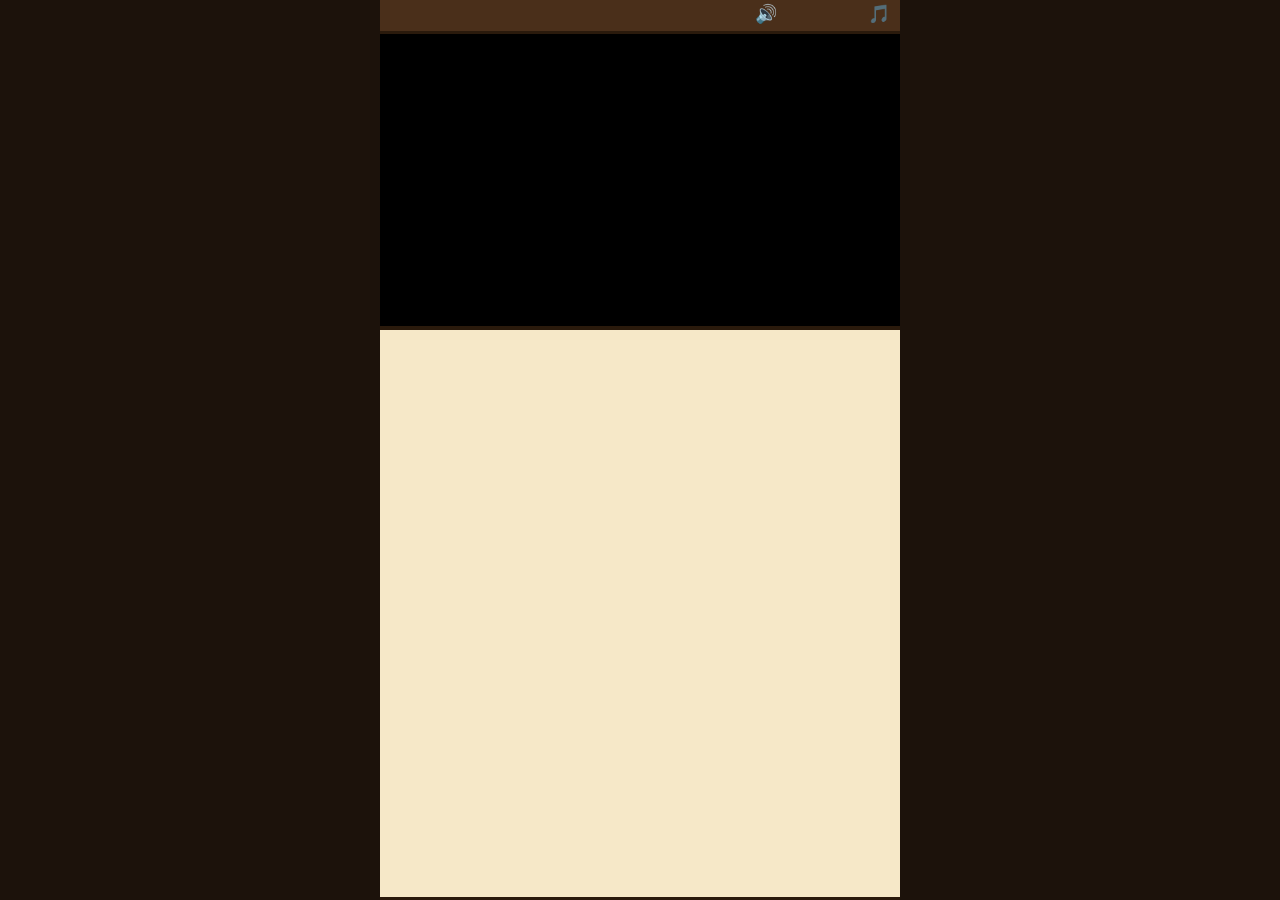
==== commit 2ab65db6: "Rename index 10.html to index.html" ====
--- a/index.html
+++ b/index.html
@@ -75,8 +75,10 @@
         const s = document.createElement('script');
         s.text = text;
         document.body.appendChild(s);
-      } catch (e) {
-        console.error('Failed to load', src, e);
+      catch (e) {
+   alert('Failed: ' + src + '\n' + e);
+   console.error('Failed to load', src, e);
+}
         if (src === 'core.js') { document.body.insertAdjacentHTML('beforeend', '<div style="position:fixed;inset:0;z-index:99999;background:#1c120b;color:#ffe9b0;display:flex;align-items:center;justify-content:center;text-align:center;padding:24px;font:20px sans-serif">Không tải được file game (core.js).<br>Hãy kiểm tra mạng rồi tải lại trang.</div>'); break; }
       }
     }
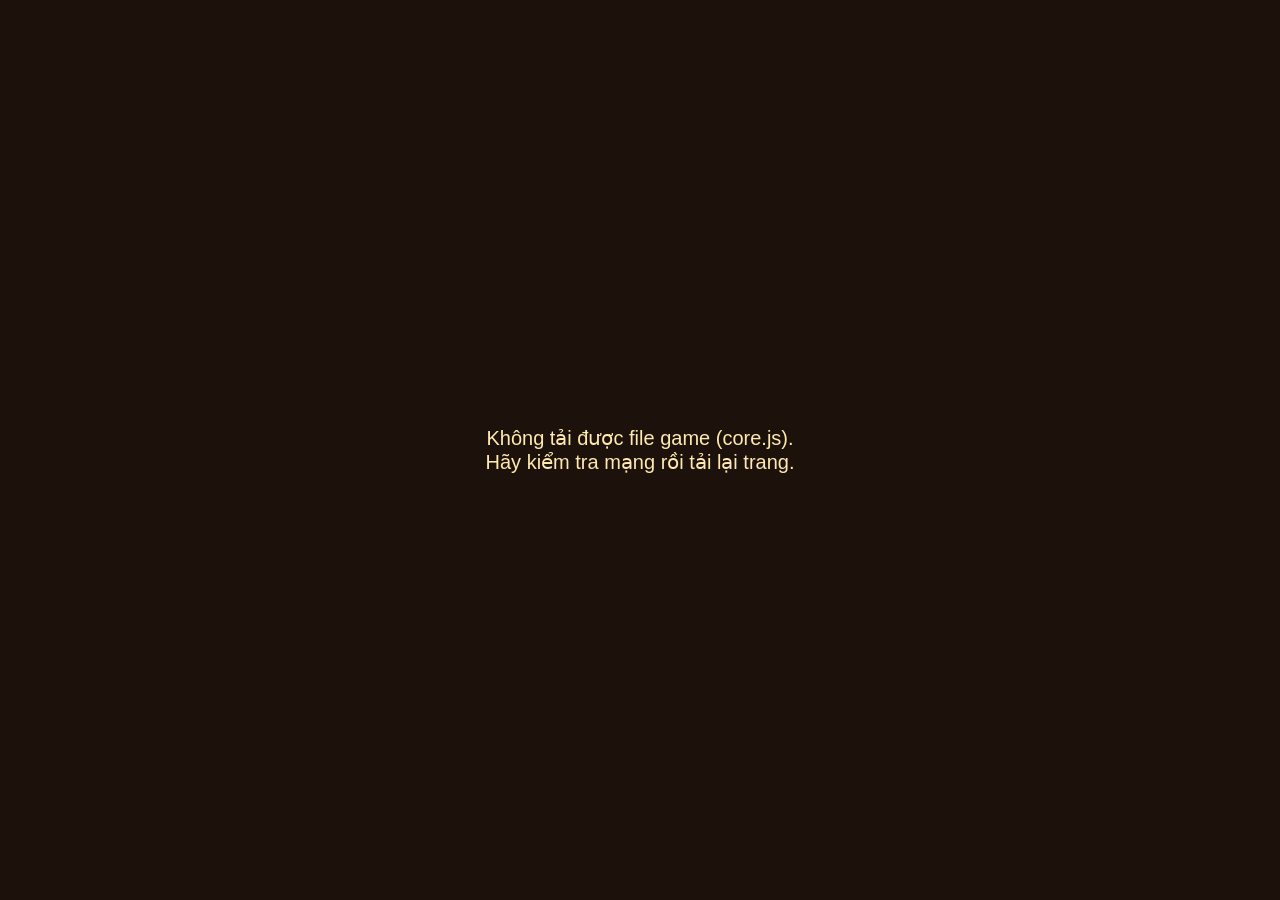
==== commit 4f0aa461: "Add files via upload" ====
--- a/index.html
+++ b/index.html
@@ -75,10 +75,9 @@
         const s = document.createElement('script');
         s.text = text;
         document.body.appendChild(s);
-      catch (e) {
-   alert('Failed: ' + src + '\n' + e);
-   console.error('Failed to load', src, e);
-}
+      } catch (e) {
+        alert('Failed: ' + src + '\n' + e);
+        console.error('Failed to load', src, e);
         if (src === 'core.js') { document.body.insertAdjacentHTML('beforeend', '<div style="position:fixed;inset:0;z-index:99999;background:#1c120b;color:#ffe9b0;display:flex;align-items:center;justify-content:center;text-align:center;padding:24px;font:20px sans-serif">Không tải được file game (core.js).<br>Hãy kiểm tra mạng rồi tải lại trang.</div>'); break; }
       }
     }
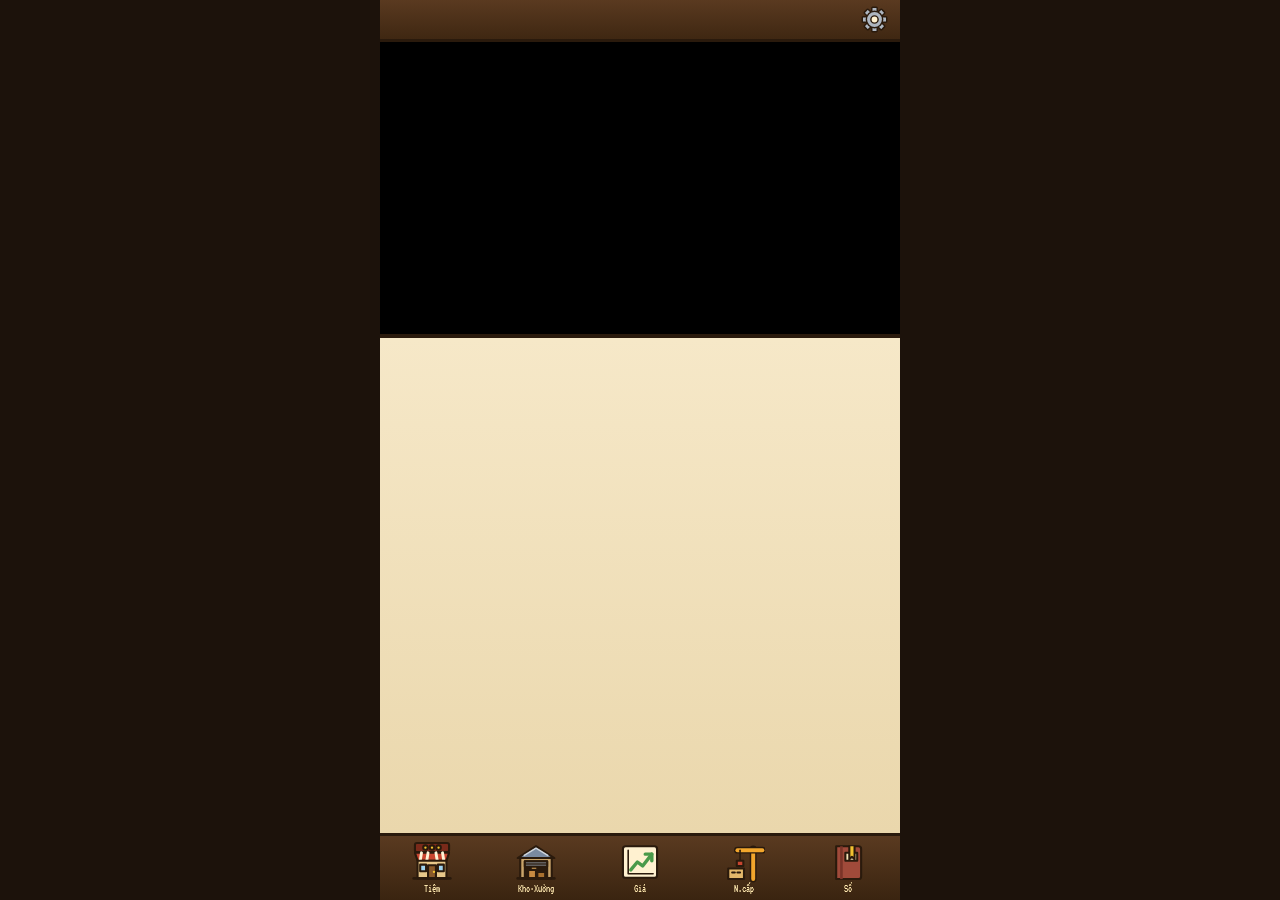
==== commit feca6ea3: "Add files via upload" ====
--- a/index.html
+++ b/index.html
@@ -40,53 +40,23 @@
 <div id="nav"></div>
 </div>
 
+<script src="storage.js"></script>
+<script src="core.js"></script>
+<script src="events.js"></script>
+<script src="icons.js"></script>
+<script src="market.js"></script>
+<script src="tax.js"></script>
+<script src="pawn.js"></script>
+<script src="staff.js"></script>
+<script src="patch-kind.js"></script>
+<script src="patch-npcs.js"></script>
+<script src="patch-celeb.js"></script>
+<script src="patch-autosave.js"></script>
+<script src="patch-dedupe.js"></script>
+<script src="patch-genz.js"></script>
 <script>
-(function(){
-  const files = [
-
-  'core.js',
-
-  'events.js',
-  'icons.js',
-
-  'market.js',
-  'tax.js',
-  'pawn.js',
-  'staff.js',
-
-  'patch-kind.js',
-  'patch-npcs.js',
-  'patch-celeb.js',
-  'patch-autosave.js',
-  'patch-dedupe.js',
-  'patch-genz.js'
-
-];
-
-  let done = 0;
-  const go = async () => {
-    if (done) return;
-    done = 1;
-    for (const src of files) {
-      try {
-        const res = await fetch(src, {cache: 'no-cache'});
-        if (!res.ok) throw new Error('HTTP ' + res.status);
-        const text = await res.text();
-        const s = document.createElement('script');
-        s.text = text;
-        document.body.appendChild(s);
-      } catch (e) {
-        alert('Failed: ' + src + '\n' + e);
-        console.error('Failed to load', src, e);
-        if (src === 'core.js') { document.body.insertAdjacentHTML('beforeend', '<div style="position:fixed;inset:0;z-index:99999;background:#1c120b;color:#ffe9b0;display:flex;align-items:center;justify-content:center;text-align:center;padding:24px;font:20px sans-serif">Không tải được file game (core.js).<br>Hãy kiểm tra mạng rồi tải lại trang.</div>'); break; }
-      }
-    }
-  };
-  Promise.race([
-    (window.TCD && TCD.ready) || Promise.resolve(),
-    new Promise(r => setTimeout(r, 5000))
-  ]).then(go, go);
-})();
+window.addEventListener('error',function(e){console.error('TCD error:',e.message,e.filename,e.lineno,e.colno,e.error);});
+window.addEventListener('unhandledrejection',function(e){console.error('TCD promise error:',e.reason);});
 </script>
 </body>
 </html>
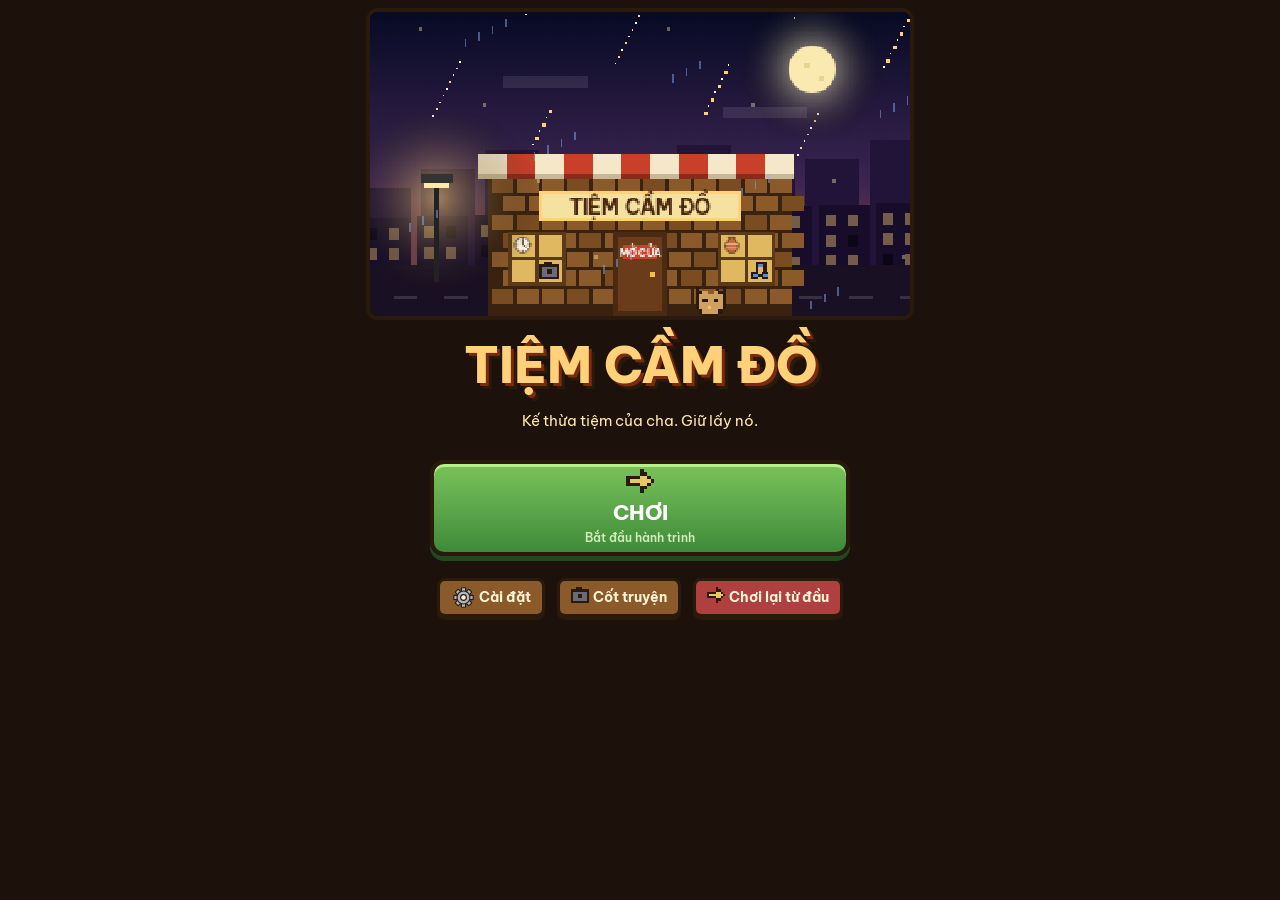
==== commit b6ba83d2: "Add files via upload" ====
--- a/index.html
+++ b/index.html
@@ -1,7 +1,38 @@
-<!DOCTYPE html>
-<html lang="vi">
-<head>
-<meta charset="utf-8">
+<!DOCTYPE html><html lang="vi"><head><script>
+/* ===== LƯU TRỮ BỀN VỮNG: IndexedDB (dung lượng rất lớn) + localStorage dự phòng ===== */
+window.TCD=(function(){
+  let LS=null;try{LS=window.localStorage}catch(e){}
+  const P=Storage.prototype,_g=P.getItem,_s=P.setItem,_r=P.removeItem;
+  const ls=(f,...a)=>{try{return f.apply(LS,a)}catch(e){return null}};
+  let db=null,q=Promise.resolve();
+  const valid=x=>{try{const d=JSON.parse(x);return !!(d&&d.G)}catch(e){return false}};
+  const idb=()=>new Promise(res=>{try{const r=indexedDB.open('tcd_game',1);r.onupgradeneeded=()=>r.result.createObjectStore('kv');r.onsuccess=()=>res(r.result);r.onerror=r.onblocked=()=>res(null)}catch(e){res(null)}});
+  const kv=(m,fn)=>new Promise(res=>{if(!db)return res(null);try{const t=db.transaction('kv',m),r=fn(t.objectStore('kv'));t.oncomplete=()=>res(r&&r.result!==undefined?r.result:null);t.onerror=t.onabort=()=>res(null)}catch(e){res(null)}});
+  const get=k=>kv('readonly',st=>st.get(k)),put=(k,v)=>kv('readwrite',st=>st.put(v,k)),del=k=>kv('readwrite',st=>st.delete(k));
+  function commit(s){
+    window.__SAVE=s;const t=Date.now();
+    try{_s.call(LS,'tcd1',s);_s.call(LS,'tcd1_t',String(t))}catch(e){try{_r.call(LS,'tcd1_bak');_s.call(LS,'tcd1',s);_s.call(LS,'tcd1_t',String(t))}catch(e2){}}
+    if(!db)return;
+    const day=(typeof G!=='undefined'&&G)?G.day:0;
+    q=q.then(async()=>{const o=await get('tcd1');if(o&&o.s&&o.d!==day)await put('tcd1_prev',o);await put('tcd1',{s,t,d:day})}).catch(()=>{});
+  }
+  function wipeAll(){window.__SAVE=null;try{_s.call(LS,'tcd_wipe',String(Date.now()))}catch(e){}q=q.then(()=>del('tcd1')).then(()=>del('tcd1_prev')).catch(()=>{})}
+  P.getItem=function(k){return(k==='tcd1'&&window.__SAVE)?window.__SAVE:_g.call(this,k)};
+  P.setItem=function(k,v){if(this===LS){if(k==='tcd1'){commit(String(v));return}if(k==='tcd1_bak')return}return _s.call(this,k,v)};
+  P.removeItem=function(k){if(this===LS&&k==='tcd1')wipeAll();return _r.call(this,k)};
+  const ready=(async()=>{
+    db=await Promise.race([idb(),new Promise(r=>setTimeout(()=>r(null),1500))]);
+    ls(_r,'tcd1_bak');
+    const wipe=+ls(_g,'tcd_wipe')||0,c=[],l=ls(_g,'tcd1');
+    if(l&&valid(l))c.push({s:l,t:+ls(_g,'tcd1_t')||1,ls:1});
+    for(const k of['tcd1','tcd1_prev']){const r=await get(k);if(r&&r.s&&valid(r.s))c.push({s:r.s,t:r.t||1})}
+    const best=c.filter(x=>x.t>wipe).sort((a,b)=>b.t-a.t||(b.ls?1:0)-(a.ls?1:0))[0];
+    if(best){window.__SAVE=best.s;if(!best.ls||best.s!==l){try{_s.call(LS,'tcd1',best.s);_s.call(LS,'tcd1_t',String(best.t))}catch(e){}}
+      const o=await get('tcd1');if(db&&(!o||!o.s||o.t<best.t))await put('tcd1',{s:best.s,t:best.t,d:0})}
+  })().catch(()=>{});
+  return{ready,commit,hasDb:()=>!!db};
+})();
+</script><meta charset="utf-8"><meta name="tcd-build" content="single-clean-2026-10-03">
 <meta name="viewport" content="width=device-width,initial-scale=1,minimum-scale=1,maximum-scale=1,user-scalable=no,viewport-fit=cover">
 <title>Tiệm Cầm Đồ – Game pixel quản lý tiệm cầm đồ &amp; đồ cổ</title>
 <meta name="description" content="Game pixel quản lý tiệm cầm đồ và tiệm đồ cổ: mua bán, thẩm định bằng kính lúp, sửa chữa, mặc cả và giữ uy tín để phát triển tiệm.">
@@ -29,34 +60,1961 @@
 <meta name="twitter:title" content="Tiệm Cầm Đồ – Game pixel quản lý tiệm cầm đồ &amp; đồ cổ">
 <meta name="twitter:description" content="Game pixel quản lý tiệm cầm đồ và tiệm đồ cổ: mua bán, thẩm định bằng kính lúp, sửa chữa, mặc cả và giữ uy tín để phát triển tiệm.">
 <link href="https://fonts.googleapis.com/css2?family=Be+Vietnam+Pro:wght@500;600;700;800&family=VT323&display=swap" rel="stylesheet">
-
-<link rel="stylesheet" href="style.css">
-<script src="storage.js"></script>
-</head>
-<body>
+<style>
+:root{--paper:#f6e8c8;--ink:#3b2616;--btn:#8b5a2b;--ok:#5f9445;box-sizing:border-box;padding-top:env(safe-area-inset-top,0px);padding-bottom:env(safe-area-inset-bottom,0px)}
+@media (prefers-color-scheme:dark){:root:not([data-theme=light]){--paper:#efe0bd}}
+:root[data-theme=dark]{--paper:#efe0bd}
+html{height:100%;scroll-padding-top:env(safe-area-inset-top,0px)}
+body{height:100%;margin:0;background:#1c120b;font:20px/1.15 VT323,monospace;color:var(--ink)}
+#app{max-width:520px;height:100%;margin:auto;display:flex;flex-direction:column}
+#top{display:flex;justify-content:space-between;padding:5px 10px;background:#4a2f1a;color:#ffe9b0;font-size:22px;border-bottom:3px solid #2a1a0c}
+#stage{flex:1;min-height:0;display:flex;flex-direction:column}
+canvas{width:100%;image-rendering:pixelated;display:block;background:#000}
+#dlg{flex:1;overflow:auto;background:var(--paper);border-top:4px solid #2a1a0c;padding:8px 10px}
+#nav{display:flex;background:#4a2f1a;border-top:3px solid #2a1a0c}
+#nav button{flex:1;border:0;border-radius:0;box-shadow:none;background:none;padding:3px 0;font-size:14px;color:#ffe9b0}
+#nav button span{display:block;font-size:22px}
+#nav button.on{background:#7a4a20}
+button{font:inherit;background:var(--btn);color:#fff3d6;border:3px solid #2a1a0c;border-radius:6px;padding:1px 9px;box-shadow:0 3px 0 #2a1a0c;cursor:pointer;margin:2px}
+button:active{transform:translateY(2px);box-shadow:0 1px 0 #2a1a0c}
+button:disabled{opacity:.45}
+.big{font-size:28px;width:100%;padding:6px;background:var(--ok)}
+.red{background:#b04040}
+input{font:inherit;width:74px;border:3px solid #2a1a0c;border-radius:4px;background:#fffaf0;padding:1px 4px;color:var(--ink)}
+input.w{width:calc(100% - 90px)}
+.row{display:flex;justify-content:space-between;gap:6px;border-bottom:2px dashed #b89a68;padding:4px 0;align-items:center;flex-wrap:wrap}
+.card{background:#fffaf0;border:3px solid #2a1a0c;border-radius:6px;padding:6px;margin:6px 0}
+.ln{display:block;font-size:22px;margin:2px 0 4px}
+h3{margin:0 0 4px;font-size:25px}
+small{font-size:17px;opacity:.85}
+.bar{height:10px;background:#d7c39a;border:2px solid #2a1a0c;border-radius:5px}
+.bar i{display:block;height:100%;background:var(--ok)}
+#toast{position:fixed;top:calc(env(safe-area-inset-top,0px) + 36px);left:50%;transform:translateX(-50%);max-width:88%;background:#fff3d6;border:3px solid #2a1a0c;border-radius:8px;padding:4px 10px;opacity:0;transition:opacity .3s;pointer-events:none;z-index:9;text-align:center}
+#top{font-size:18px}
+/* ===== Giao diện gọn cho các tab Kho, Xưởng, V.liệu, Đ.giá, Giá, N.cấp, Sổ ===== */
+#dlg[data-t]:not([data-t="0"]){font-size:12px!important;line-height:1.3!important;padding:6px 8px!important}
+#dlg[data-t]:not([data-t="0"]) h3{font-size:13px!important;margin:6px 0 4px!important;padding:2px 8px!important;border-radius:6px!important;grid-column:1/-1}
+#dlg[data-t]:not([data-t="0"]) small,#dlg[data-t]:not([data-t="0"]) .ln{font-size:10.5px!important;line-height:1.3!important;margin:0!important}
+#dlg[data-t]:not([data-t="0"]) .row{font-size:12px!important;padding:4px 7px!important;margin:3px 0!important;gap:3px!important;border-radius:8px!important;box-shadow:0 2px 0 #0002!important}
+#dlg[data-t]:not([data-t="0"]) .card,#dlg[data-t]:not([data-t="0"]) .msg,#dlg[data-t]:not([data-t="0"]) .nt{font-size:12px!important;padding:4px 8px!important;margin:4px 0!important;border-width:2px!important;border-radius:8px!important}
+#dlg[data-t]:not([data-t="0"]) .msg{border-left-width:5px!important}
+#dlg[data-t]:not([data-t="0"]) b[style]{font-size:13px!important}
+#dlg[data-t]:not([data-t="0"]) button{font-size:11.5px!important;padding:2px 8px!important;margin:1px!important;border-width:2px!important;border-radius:5px!important;box-shadow:0 2px 0 #2a1a0c!important}
+#dlg[data-t]:not([data-t="0"]) .big{font-size:14px!important;padding:6px!important}
+#dlg[data-t]:not([data-t="0"]) input{width:58px!important;font-size:12px!important;padding:1px 4px!important;border-width:2px!important}
+#dlg[data-t]:not([data-t="0"]) .chips{flex-wrap:wrap;gap:3px!important;margin:0 0 4px!important}
+#dlg[data-t]:not([data-t="0"]) .chips button{flex:1 1 auto!important;font-size:11px!important;padding:2px 6px!important}
+#dlg[data-t]:not([data-t="0"]) p{margin:4px 0!important}
+#dlg[data-t="3"],#dlg[data-t="5"]{display:grid;gap:4px;align-content:start}
+#dlg[data-t="3"]{grid-template-columns:repeat(auto-fill,minmax(150px,1fr))}
+#dlg[data-t="5"]{grid-template-columns:repeat(auto-fill,minmax(112px,1fr))}
+#dlg[data-t="3"]>*:not(.row),#dlg[data-t="5"]>*:not(.row){grid-column:1/-1}
+#dlg[data-t="3"],#dlg[data-t="5"]{align-items:start}
+#dlg[data-t="1"]{display:grid;gap:4px;align-content:start;align-items:start;grid-template-columns:repeat(auto-fill,minmax(178px,1fr))}
+#dlg[data-t="1"]>*:not(.row){grid-column:1/-1}
+#dlg[data-t="1"]>.row{flex-direction:column;align-items:flex-start!important;justify-content:flex-start!important;margin:0!important;gap:2px!important}
+#dlg[data-t="1"]>.row>div{text-align:left!important;width:100%}
+#dlg[data-t]:not([data-t="0"]) button svg{width:13px!important;height:13px!important;vertical-align:-2px!important}
+#dlg[data-t="3"]>.row,#dlg[data-t="5"]>.row{justify-content:flex-start!important;gap:1px!important;padding:3px 6px!important}
+#dlg[data-t]:not([data-t="0"]) .row,#dlg[data-t]:not([data-t="0"]) .card,#dlg[data-t]:not([data-t="0"]) .msg{font-size:11.5px!important}
+#dlg[data-t]:not([data-t="0"]) small{font-size:10px!important}
+#dlg[data-t]:not([data-t="0"]) b[style]{font-size:12px!important}
+#dlg[data-t="3"]>.row,#dlg[data-t="5"]>.row{flex-direction:column;align-items:flex-start!important;margin:0!important}
+#dlg[data-t="3"]>.row>div,#dlg[data-t="5"]>.row>div{text-align:left!important;width:100%}
+#dlg[data-t="3"]>.row button{flex:1}
+#dlg[data-t="3"]>.row>div:last-child{display:flex!important;align-items:center;gap:3px;flex-wrap:wrap}
+#dlg[data-t="3"]>.row>div:last-child br{display:none}
+#dlg[data-t="3"]>.row>div:last-child button{flex:0 0 auto;padding:1px 7px!important}
+#dlg[data-t="3"]>.row{padding:3px 6px!important}
+.mkb .g{grid-template-columns:repeat(auto-fill,minmax(112px,1fr))!important}
+.mkb .c{font-size:11px!important;padding:3px 6px!important}
+
+</style><style>#nav{display:flex}#nav button{flex:1 1 0;min-width:0;padding-left:1px!important;padding-right:1px!important;font-size:10.5px}#nav button .ic{width:1.9em;height:1.9em}</style><style id="skip-fit">
+.ov{box-sizing:border-box;justify-content:flex-start!important;overflow:auto;padding:8px 12px 18px!important;gap:8px}
+#sub{font-size:clamp(18px,4.5vw,26px)!important;max-width:92vw;padding:0 8px}
+#skipStory{position:relative!important;top:auto!important;right:auto!important}
+</style><style id="crisp">canvas{image-rendering:pixelated;image-rendering:crisp-edges;-ms-interpolation-mode:nearest-neighbor}</style><style id="bubcss">#stage{position:relative}#bubbles{position:absolute;left:0;right:0;top:0;height:auto;pointer-events:none;overflow:visible}#bubbles i{position:absolute;left:0;top:0;background:#fffaf0;color:#3b2616;font:15px/1.05 VT323,monospace;padding:0 3px;border-radius:7px;white-space:nowrap;box-shadow:0 1px 0 #2a1a0c55;will-change:transform}</style><style>canvas{transform:translateZ(0)}#dlg{contain:content}button{touch-action:manipulation}</style></head><body>
 <div id="toast"></div><div id="app">
 <div id="top"><span id="tm1"></span><span id="tm2"></span><span id="tm3"></span><span id="tm4"></span><span id="tm5" onclick="mute=!mute;this.textContent=mute?'🔇':'🔊'">🔊</span><span id="tm6" onclick="musTog()">🎵</span></div>
 <div id="stage"><canvas id="cv" width="320" height="180"></canvas><div id="bubbles"></div><div id="dlg"></div></div>
 <div id="nav"></div>
 </div>
-
-<script src="storage.js"></script>
-<script src="core.js"></script>
-<script src="events.js"></script>
-<script src="icons.js"></script>
-<script src="market.js"></script>
-<script src="tax.js"></script>
-<script src="pawn.js"></script>
-<script src="staff.js"></script>
-<script src="patch-kind.js"></script>
-<script src="patch-npcs.js"></script>
-<script src="patch-celeb.js"></script>
-<script src="patch-autosave.js"></script>
-<script src="patch-dedupe.js"></script>
-<script src="patch-genz.js"></script>
+<script type="text/tcd">
+const $=s=>document.querySelector(s),rnd=(a,b)=>Math.floor(a+Math.random()*(b-a+1)),pick=a=>a[rnd(0,a.length-1)],r10=v=>Math.max(10,Math.round(v/10)*10),fm=n=>Math.round(n).toLocaleString('vi-VN')+'k',cl=(v,a,b)=>Math.max(a,Math.min(b,v));
+const T={
+watch:{n:'Đồng hồ cơ',i:'\uE000',b:1200,m:{gear:1,oil:1,screw:2},s:'Kiểm tra,Tháo vỏ,Vệ sinh,Thay bánh răng,Tra dầu,Căn chỉnh,Chạy thử'},
+camera:{n:'Máy ảnh phim',i:'\uE001',b:1800,m:{film:1,cleaner:1,screw:2},s:'Kiểm tra,Tháo thân máy,Vệ sinh,Thay dây film,Sửa màn trập,Chỉnh nét,Chụp thử'},
+radio:{n:'Radio cổ',i:'\uE002',b:1500,m:{cap:2,wire:1,part:1},s:'Kiểm tra điện,Mở vỏ,Hàn tụ điện,Nối dây đồng,Thay linh kiện,Bật thử'},
+teddy:{n:'Gấu bông',i:'\uE003',b:400,m:{cloth:1,thread:1,cotton:1},s:'Kiểm tra,Tháo đường may,Nhồi bông,Vá vải,Khâu lại,Giặt sạch'},
+ring:{n:'Nhẫn bạc',i:'\uE004',b:2200,m:{metal:1,gem:1,polish:1},s:'Soi kính lúp,Tháo đá,Nắn kim loại,Gắn đá,Đánh bóng'},
+guitar:{n:'Guitar',i:'\uE005',b:2500,m:{string:2,wood:1},s:'Kiểm tra,Tháo dây,Vá thân gỗ,Chỉnh cần,Lên dây,Chỉnh âm'},
+phone:{n:'Điện thoại cũ',i:'\uE006',b:700,m:{battery:1,screen:1,screw:1},s:'Kiểm tra,Tháo máy,Thay pin,Thay màn hình,Lắp lại,Test'},
+vase:{n:'Bình gốm cổ',i:'\uE007',b:2000,m:{glue:1,polish:1,cloth:1},s:'Kiểm tra vết nứt,Vệ sinh,Dán mảnh vỡ,Trám men,Đánh bóng'},
+violin:{n:'Đàn violin',i:'\uE008',b:3000,m:{string:2,wood:1,polish:1},s:'Kiểm tra,Tháo dây,Vá thân gỗ,Đánh bóng,Lên dây,Thử âm'},
+gameboy:{n:'Máy game cầm tay',i:'\uE009',b:900,m:{battery:1,screen:1,part:1},s:'Kiểm tra,Tháo vỏ,Thay pin,Thay màn hình,Lắp lại,Chơi thử'},
+typew:{n:'Máy chữ cổ',i:'\uE00A',b:1600,m:{gear:1,oil:1,metal:1},s:'Kiểm tra,Tháo phím,Thay bánh răng,Tra dầu,Gõ thử'}};
+const M={gear:['\uE023','Bánh răng',60],oil:['\uE024','Dầu máy',30],screw:['\uE025','Ốc nhỏ',10],film:['\uE026','Dây film',80],cleaner:['\uE027','Dd vệ sinh',40],cap:['\uE028','Tụ điện',35],wire:['\uE029','Dây đồng',25],part:['\uE02A','Linh kiện',50],cloth:['\uE02B','Vải',20],thread:['\uE02C','Chỉ',10],cotton:['\uE02D','Bông',15],metal:['\uE02E','Kim loại',90],gem:['\uE02F','Đá quý',150],polish:['\uE030','Nước đánh bóng',40],string:['\uE031','Dây đàn',45],wood:['\uE032','Gỗ',60],battery:['\uE033','Pin',80],screen:['\uE034','Màn hình',200],glue:['\uE035','Keo dán',25]};
+const NPCS=[
+{n:'Minh (sinh viên)',col:'#5aa0d0',hair:'#222',ask:.6,flex:.55,say:'Em đang cần tiền gấp, anh/chị xem giúp em món này.'},
+{n:'Bác Tư',col:'#a0785a',hair:'#ddd',ask:.8,flex:.7,say:'Đồ ông nhà tôi để lại đấy, xem giá giúp tôi.'},
+{n:'Cô Lan',col:'#d070a0',hair:'#4a2a1a',ask:.9,flex:.8,say:'Chào chủ tiệm, tôi muốn bán món này.'},
+{n:'Hùng thương lái',col:'#7a7a3a',hair:'#111',ask:1,flex:.85,say:'Hàng ngon đây, giá phải chăng thôi nhé.'},
+{n:'Thảo',col:'#b070d0',hair:'#a05020',ask:.75,flex:.65,say:'Mình dọn nhà, có món này muốn nhượng lại.'},
+{n:'Ông Sáu (nóng tính)',col:'#c05040',hair:'#eee',ask:1.1,flex:.9,say:'Nói giá cho đàng hoàng, đừng có ép tôi!'},
+{n:'Nam (khó tính)',col:'#4a8a6a',hair:'#333',ask:1,flex:.88,say:'Tôi biết giá thị trường đấy, đừng có trả thấp.'},
+{n:'Mai (sưu tầm)',col:'#e0a040',hair:'#6a3a1a',ask:.85,flex:.75,say:'Tôi đang tìm người hiểu đồ cũ để nhượng lại.'}].map(n=>({...n,aff:0,visits:0}));
+const EV=[{t:'Hôm nay trời mưa, đường phố khá vắng.',m:.95,rain:1},{t:'Khu phố đông người, khách liên tục ghé tiệm.',m:1.7},{t:'Có tin đồn về đồ cổ, nhiều người mang đồ đến bán.',m:1.3,sb:.85},{t:'Hôm nay vắng khách.',m:.9},{t:'Nhiều người đang cần tiền gấp, họ mang đồ đến bán.',m:1.2,sb:.85},{t:'Một ngày yên ả ở khu phố.',m:1.45},{t:'Lễ hội khu phố! Người dân đi dạo rất đông.',m:1.6,sb:.3}];
+const RV={5:['Chủ tiệm nhiệt tình, giá hợp lý. Sẽ quay lại!','Tiệm xinh, chủ tiệm dễ thương, 10 điểm!'],4:['Ổn áp, giá tạm được.','Phục vụ tốt, chỉ tiếc chút về giá.'],3:['Bình thường, không có gì đặc biệt.','Giá hơi chát nhưng tạm chấp nhận.'],2:['Trả giá thấp quá, hơi buồn.','Thái độ hơi khó chịu.'],1:['Tệ! Sẽ không quay lại.','Trả giá như ép người ta, thất vọng!']};
+const LV=[['🏚️ Tiệm nhỏ',0,8,2],['🛠️ Tiệm + xưởng',3000,14,4],['🏺 Tiệm đồ cổ',9000,24,6]];
+let uid=0,G={money:2500,rep:70,day:1,min:480,open:false,lv:1,inv:[],mats:{},rev:[],pawns:[],notes:[],log:[],tot:{rev:0,cost:0},q:[],tl:{scr:1,pli:1,lup:1},pm:{until:0,mul:1,neon:0}},S,ev=EV[5],queue=[],gone=[],cur=null,mode='main',fx=[],working=null,confirmC=false,summ=null,rf=0;
+/* Mỗi khách chỉ được có 1 mục trong hàng; luôn giữ khách đang ở quầy (cur) */
+function dedupeQueue(){
+  const seen=new Set();
+  if(cur&&cur.npc&&cur.npc.n)seen.add(cur.npc.n);
+  queue=queue.filter(q=>{
+    if(q===cur)return true;
+    const name=q&&q.npc&&q.npc.n;
+    if(!name)return true;
+    if(seen.has(name))return false;
+    seen.add(name);
+    return true;
+  });
+}
+const newS=()=>({rev:0,buy:0,mats:0,cust:0,deals:0,bought:[],sold:[],rep0:G.rep,st:[],fixed:0});S=newS();
+const TM=[1,1.35,2.2,3.6,6,10],TN=[['Thường','#8a7a6a','⚪'],['Tốt','#3a9a4a','🟢'],['Hiếm','#2a6ab0','💎'],['Quý hiếm','#8a3ac0','🔮'],['Cổ vật','#d08a10','🏺'],['Báu vật','#d02a4a','👑']],tr=i=>i.tier==null?(i.rare?2:0):(i.rare?i.tier:Math.min(i.tier,1)),QL=i=>{const n=TN[tr(i)];return`<b style="color:${n[1]}">${n[2]}${n[0]}</b>`};const est=i=>r10(T[i.type].b*(G.mk&&G.mk[i.type]||1)*(.25+.75*i.cond/100)*(1+i.age/200)),tv=i=>r10(est(i)*TM[tr(i)]*(i.fake?.15:1)),vis=i=>i.known?tv(i):est(i);
+function genItem(){const k=pick(Object.keys(T)),t=T[k];return{id:++uid,type:k,name:t.n,icon:t.i,age:rnd(5,80),cond:rnd(15,85),rare:Math.random()<(ev.deal?.2:0)+.1+.06*(G.lv-1)+G.rep/1000,fake:Math.random()<.12,cost:0,orig:rnd(70,100),repairs:0,price:0,shown:false,known:false}}
+for(let k=0;k<2;k++){const i=genItem();i.fake=i.rare=false;i.cond=70;i.cost=300;i.price=r10(est(i)*1.1);i.shown=true;G.inv.push(i)}
+/* ===== âm thanh ===== */
+let AC,mute=false;const SN={coin:[[988,.07],[1319,.15]],bad:[[160,.18,'sawtooth'],[110,.22,'sawtooth']],door:[[440,.08],[330,.14]],click:[[1480,.035,'sine'],[880,.07,'sine']],star:[[880,.06],[1175,.06],[1568,.12]],tick:[[300,.04,'square']],done:[[523,.1],[659,.1],[784,.1],[1047,.25]],up:[[392,.1],[523,.1],[659,.1],[784,.1],[1047,.3]],day:[[659,.12],[523,.12],[784,.25]]};
+let _sndT=0,_sndK='';function snd(k){if(mute||!SN[k])return;const n=performance.now();if(k==='click'&&n-_sndT<100)return;if(n-_sndT<40&&_sndK===k)return;_sndT=n;_sndK=k;try{AC=AC||new(window.AudioContext||window.webkitAudioContext)();AC.resume();let t=AC.currentTime;SN[k].forEach(([f,d,w])=>{const o=AC.createOscillator(),v=AC.createGain();o.type=w||'triangle';o.frequency.value=f;v.gain.setValueAtTime(k==='click'?.05:.1,t);v.gain.exponentialRampToValueAtTime(.001,t+d);o.connect(v);v.connect(AC.destination);o.start(t);o.stop(t+d);t+=d*.9})}catch(e){}}
+
+const QT=[['buy',1,'Mua 1 món đồ cũ',{m:150}],['sell',1,'Bán 1 món đồ',{m:120}],['fix',1,'Hoàn thành 1 lần sửa',{m:100,mat:'screw'}],['earn',800,'Kiếm 800k doanh thu',{r:2}],['clean',3,'Phục vụ 3 khách không bị chê',{r:3}]];
+function genQ(){G.q=QT.filter(q=>q[0]!='fix'||G.lv>1).sort(()=>Math.random()-.5).slice(0,3).map(q=>({k:q[0],n:q[1],d:q[2],rw:q[3],done:false}))}
+const qp=q=>({buy:S.bought.filter(x=>x[0]!='(').length,sell:S.sold.filter(x=>x[0]!='(').length,fix:S.fixed,earn:S.rev,clean:S.st.length>=3&&S.st.every(x=>x>=3)?3:0})[q.k];
+const qr=q=>[q.rw.m?fm(q.rw.m):'',q.rw.r?'+'+q.rw.r+' uy tín':'',q.rw.mat?'+2 '+M[q.rw.mat][1]:''].join(' ');
+const REP=(k,v)=>(k=='npc'||k=='cust')&&v&&v.n?(NPCS.includes(v)?{__n:v.n}:{__x:{...v}}):v;
+function trimG(){try{if(G.rev&&G.rev.length>5000)G.rev.length=5000;if(G.log&&G.log.length>5000)G.log.length=5000;if(G.notes&&G.notes.length>50)G.notes.splice(0,G.notes.length-50);if(fx.length>100)fx=fx.slice(-100);if(gone.length>100)gone=gone.slice(-100);if(!isFinite(G.money))G.money=0}catch(e){}}
+function save(){trimG();try{const s=JSON.stringify({v:8,G,S,e:EV.indexOf(ev),u:uid,m:mute,a:NPCS.map(n=>[n.aff,n.visits])},REP);window.__saveRaw=s;TCD.commit(s)}catch(e){console.error('save',e)}}
+const FBN=n=>({n:n||'Khách quen',col:'#8a8a8a',hair:'#222',aff:0,visits:0,ask:1,flex:.8});
+try{const d=JSON.parse(localStorage.getItem('tcd1'),(k,v)=>v&&v.__x?v.__x:v&&v.__n?(NPCS.find(n=>n.n==v.__n)||FBN(v.__n)):v);if(d&&d.G){G=Object.assign(G,d.G);S=Object.assign(S||{},d.S||{});ev=EV[d.e]||ev;uid=d.u||uid;mute=!!d.m;if(Array.isArray(d.a))d.a.forEach((a,i)=>{if(NPCS[i]){NPCS[i].aff=a[0];NPCS[i].visits=a[1]}})}}catch(e){}
+/* dọn dữ liệu cũ: bỏ mục hỏng để không làm treo qua ngày */
+if(!Array.isArray(G.inv))G.inv=[];
+G.inv=G.inv.filter((item,index,self)=>item&&self.findIndex(x=>x&&x.id===item.id)===index);
+[G.pawns,G.jobs].forEach(a=>{if(!a)return;for(let i=a.length-1;i>=0;i--){const e=a[i];if(!e||!(e.item||e.it))a.splice(i,1);else if(!e.npc)e.npc=FBN()}});(G.rev||[]).forEach(r=>{if(r&&!r.npc)r.npc=FBN(r.n)});
+G.mk=G.mk&&typeof G.mk==='object'?G.mk:{};
+G.mh=G.mh&&typeof G.mh==='object'?G.mh:{};
+G.tl=Object.assign({scr:1,pli:1,lup:1,sol:1,pol:1},G.tl&&typeof G.tl==='object'?G.tl:{});
+G.q=Array.isArray(G.q)?G.q:[];
+G.inv=Array.isArray(G.inv)?G.inv:[];
+G.mats=G.mats&&typeof G.mats==='object'?G.mats:{};
+G.rev=Array.isArray(G.rev)?G.rev:[];
+G.pawns=Array.isArray(G.pawns)?G.pawns:[];
+G.notes=Array.isArray(G.notes)?G.notes:[];
+G.log=Array.isArray(G.log)?G.log:[];
+G.tot=Object.assign({rev:0,cost:0},G.tot&&typeof G.tot==='object'?G.tot:{});
+G.pm=Object.assign({until:0,mul:1,neon:0},G.pm&&typeof G.pm==='object'?G.pm:{});
+if(!G.q.length)genQ();/* ===== vẽ ===== */
+const c=$('#cv'),g=c.getContext('2d');g.imageSmoothingEnabled=false;
+const R=(x,y,w,h,f)=>{g.fillStyle=f;g.fillRect(x|0,y|0,w|0,h|0)},E=(s,x,y,z=10)=>{g.font=z+'px serif';g.textAlign='center';g.fillStyle='#000';g.fillText(s,x|0,y|0)},TX=(s,x,y,z,f)=>{g.font='700 '+Math.round(z*.68)+'px "Be Vietnam Pro",sans-serif';g.textAlign='center';g.fillStyle=f;g.fillText(s,x|0,y|0)};
+function person(x,y,col,hair,bob,em,arm){const sk=em=='angry'?'#f0a080':'#f2c9a0',b=y-29+bob,ey=b+4;R(x-7,y-1,14,2,'rgba(0,0,0,.28)');R(x-4,y-8,3,8,'#33334f');R(x+1,y-8,3,8,'#33334f');R(x-5,y-2,4,2,'#2a1a0c');R(x+1,y-2,4,2,'#2a1a0c');
+R(x-5,y-20+bob,10,13,col);R(x-5,y-20+bob,10,2,'rgba(255,255,255,.25)');R(x-5,y-9+bob,10,2,'rgba(0,0,0,.2)');R(x-7,y-19+bob-(arm?4:0),2,8,col);R(x+5,y-19+bob,2,8,col);R(x-7,y-12+bob-(arm?4:0),2,2,sk);R(x+5,y-12+bob,2,2,sk);R(x-4,b,9,9,sk);R(x-5,b-2,11,4,hair);R(x-5,b,2,4,hair);
+if(em=='happy'){R(x-3,ey,2,1,'#222');R(x+2,ey,2,1,'#222');R(x-2,ey+3,5,1,'#a33');R(x-3,ey+2,1,1,'#a33');R(x+3,ey+2,1,1,'#a33');R(x-4,ey+2,2,1,'#f5a0a0');R(x+3,ey+2,2,1,'#f5a0a0')}
+else if(em=='angry'){R(x-4,ey-1,3,1,'#222');R(x+2,ey-1,3,1,'#222');R(x-3,ey+1,1,1,'#222');R(x+3,ey+1,1,1,'#222');R(x-2,ey+3,5,1,'#700');R(x-3,ey+4,1,1,'#700');R(x+3,ey+4,1,1,'#700')}
+else if(em=='sad'||em=='cry'){R(x-3,ey,1,2,'#222');R(x+3,ey,1,2,'#222');R(x-4,ey-1,2,1,'#222');R(x+3,ey-1,2,1,'#222');R(x-1,ey+3,3,1,'#a33');R(x-2,ey+4,1,1,'#a33');R(x+2,ey+4,1,1,'#a33');if(em=='cry'){const d=Math.floor(performance.now()/120)%4;R(x-3,ey+2+d,1,2,'#4ac0ff');R(x+3,ey+2+(d+2)%4,1,2,'#4ac0ff')}}
+else{R(x-2,ey,1,2,'#222');R(x+2,ey,1,2,'#222');R(x-1,ey+3,3,1,'#b55')}}
+function draw(t){const L0=G.lv,L=Math.min(L0,3),H=G.min/60,night=H>=18||H<7,dusk=H>=16.5&&!night;
+R(0,0,320,100,['#f1e0b4','#ead6a6','#35604a'][L-1]);R(0,70,320,30,['#c89f62','#b98a4c','#20402f'][L-1]);R(0,70,320,2,'#0003');
+if(!window.__floor){const c=document.createElement('canvas');c.width=320;c.height=80;const x=c.getContext('2d');x.fillStyle='#a3763f';x.fillRect(0,0,320,80);x.fillStyle='#7a5228';for(let y=0;y<80;y+=10){x.fillRect(0,y,320,1);for(let i=((y/10)%2)*20;i<320;i+=40)x.fillRect(i,y,1,10)}window.__floor=c}g.drawImage(window.__floor,0,100);R(0,98,320,3,'#5a3a1a');
+if(L>1){R(70,136,180,36,L==2?'#557a3a':'#7a2020');R(73,139,174,30,L==2?'#7aa055':'#a03838');R(80,145,160,18,L==2?'#557a3a':'#7a2020')}
+R(246,18,52,46,'#5a3a1a');R(249,21,46,40,night?'#1b2246':dusk?'#f2b070':'#a5dcf5');
+if(night)[[255,28],[280,34],[265,50],[287,26]].forEach(p=>R(p[0],p[1],1,1,'#fff'));else{R(254,30,12,4,'#fff');R(272,27,14,4,'#fff')}
+if(ev.rain)for(let i=0;i<14;i++)R(250+(i*7+t/20)%44,22+(i*13+t/8)%36,1,4,'#6a90c8');
+R(271,21,2,40,'#5a3a1a');R(249,40,46,2,'#5a3a1a');R(243,64,58,4,'#7a4a20');
+R(66,8,112,22,'#6b4220');R(68,10,108,18,'#e8c070');if(G.pm.neon){R(64,6,116,2,'#ff5ac8');R(64,30,116,2,'#ff5ac8')}TX(nm(),122,24,Math.min(15,Math.floor(250/Math.max(1,nm().length))),'#4a2810');
+const dOpen=G.open&&(queue.some(q=>q.x<60)||gone.some(q=>q.x<60));
+R(12,34,38,66,'#5a3a1a');if(dOpen){R(15,37,32,60,night?'#233':'#ffe9b0');R(15,37,7,60,'#8b5a2b')}else{R(15,37,32,60,'#8b5a2b');R(20,42,22,22,night?'#1b2246':'#a5dcf5');R(20,70,22,22,'#7a4a20');R(42,72,3,3,'#f0c040')}
+R(22,78,18,10,G.open?'#5f9445':'#b04040');TX(G.open?'MỞ':'ĐÓNG',31,86,10,'#fff');
+/* kệ / tủ */
+const cols=L==3?3:2,rows=L==1?1:2,x0=[68,64,56][L-1],y0=L==1?46:34,w=cols*26+12,h=rows*26+8;
+R(x0,y0,w,h,'#6b4220');R(x0+3,y0+3,w-6,h-6,L==1?'#d8b880':'#bfe0e8');for(let r=0;r<rows;r++)R(x0+3,y0+3+(r+1)*26-2,w-6,3,'#6b4220');
+G.inv.filter(i=>i.shown).slice(0,rows*cols).forEach((i,k)=>{const sx=x0+18+(k%cols)*26,sy=y0+22+((k/cols)|0)*26;E(i.icon,sx,sy,17);TX(i.price,sx,sy+8,9,'#3b2616')});
+if(L==3){R(148,20,32,26,'#c8a040');R(151,23,26,20,'#5a7aa0');R(155,32,18,8,'#8ab070')}
+/* đồng hồ, đèn */
+R(186,38,22,22,'#5a3a1a');R(188,40,18,18,'#fff8e0');const a=G.min/60*Math.PI/6;for(let k=0;k<7;k++)R(197+Math.sin(a)*k,49-Math.cos(a)*k,1,1,'#222');R(197,49,1,1,'#c00');
+R(221,0,2,14,'#333');R(213,14,18,7,'#e8c070');if(night||ev.rain){if(!window.__lamp){const gr=g.createRadialGradient(222,22,2,222,22,55);gr.addColorStop(0,'rgba(255,225,130,.5)');gr.addColorStop(1,'rgba(255,225,130,0)');window.__lamp=gr}g.fillStyle=window.__lamp;g.fillRect(160,0,130,110)}
+/* cây, bục, bàn xưởng */
+plant();
+if(L>=2){R(250,96,64,8,'#7a4a20');R(252,104,60,26,'#5a3a1a');E('🔧',262,94,11);E('🪛',278,94,11);E('🔬',294,94,11)}else{crate()}
+if(L==3){R(96,112,12,22,'#e8e0c8');E('🏺',102,111,16)}
+for(let x=0;x<320;x+=20){const y=3+Math.sin(x/20)*2;R(x,y-1,20,1,'#0004');R(x+8,y,3,3,night||ev.rain?['#ffd75a','#ff8a8a','#8aff9a'][((x/20)+(t/500|0))%3]:'#e8d8a0')}
+R(0,92,320,6,'rgba(0,0,0,.07)');E('🐈',70+Math.abs(((t/70)%240)-120)*1.3,168,12);
+if(L0>=4){R(256,134,58,38,'#4a3a5a');R(259,137,52,26,'#6a5a8a');E('🔎',285,157,14);TX('THẨM ĐỊNH',285,169,9,'#ffe9b0')}
+if(L0>=5){R(4,126,42,22,'#5a1a48');R(6,128,38,10,'#c060a0');E('💎',16,137,10);E('👑',34,137,10);TX('ĐỒ QUÝ',25,146,8,'#ffe9b0')}
+if(L0>=6){R(226,132,26,26,'#5a3a1a');R(228,134,22,10,'#c8a040');E('🔨',239,143,10);TX('ĐẤU GIÁ',239,154,8,'#ffe9b0')}
+/* người chủ tiệm */
+const bench=working&&L>=2,serving=cur&&mode=='main';
+if(bench)person(282,113,'#6a9a4b','#3a2a1a',Math.round(Math.sin(t/120)),oe,Math.sin(t/120)>0);else person(170,112,'#6a9a4b','#3a2a1a',0,oe,serving&&Math.sin(t/300)>.5);
+if(window.drawStaffBehind)window.drawStaffBehind(t);
+/* quầy */
+R(118,108,122,6,'#c88a4a');R(118,114,122,19,'#8b5a2b');for(let k=0;k<3;k++){R(124+k*38,117,32,12,'#5a3a1a');R(126+k*38,119,28,8,'#a06a34')}R(118,133,122,3,'rgba(0,0,0,.3)');
+R(216,98,18,10,'#3a3a3a');R(218,100,14,4,'#8fd0a0');if(cur&&cur.item&&mode=='main'){R(160,106,26,3,'#6a4420');E(cur.item.icon,173,105,18)}
+/* bàn ghế chờ, khách */
+drawCafe();
+[...gone,...queue].sort((p,q)=>p.y-q.y).forEach(q=>{const sit=q.phase=='sit'||q.phase=='down',bob=sit?Math.round(Math.sin(t/280)):q.mv?-Math.round(Math.abs(Math.sin(t/90))*2):0,yy=sit?q.y+4:q.y;person(q.x,yy,q.npc.col,q.npc.hair,bob,q.em||(sit?'':''),q.mv);if(sit){R(q.x-6,q.y+1,12,2,'#e2b36e');R(q.x-6,q.y+3,12,1,'#7a4324')}const ee={happy:'😊',angry:'💢',sad:'💧',cry:'😭'}[q.em];if(ee)E(ee,q.x+14,yy-48+Math.round(Math.sin(t/150)),11);if(q!=cur||mode!='main')E(q.item?q.item.icon:'',q.x,yy-52,15);else if(q.line&&q.line!==q._bl){q._bl=q.line;q._bt=performance.now()}if(q.line&&performance.now()-(q._bt||0)<2000){const txt=q.line.replace(/^[^:]+:\s*/,'').slice(0,22);window.__bubs.push({x:q.x,y:(sit?yy:q.y)-34,t:txt})}});
+fx.forEach(f=>{f.y-=.3;f.l--;TX(f.t,f.x,f.y,13,f.c)});fx=fx.filter(f=>f.l>0);
+if(night||dusk){R(0,0,320,180,night?'rgba(20,20,60,.25)':'rgba(240,140,60,.12)')}}
+const DOOR={x:36,y:108},LANE={x:150,y:128},COUNTER={x:168,y:132};
+const step=(q,tx,ty,sp=1.5)=>{const dx=tx-q.x,dy=ty-q.y,d=Math.hypot(dx,dy);q.mv=d>1.5;if(q.mv){const s=Math.min(d,sp);q.x+=dx/d*s;q.y+=dy/d*s}q.x=Math.max(18,Math.min(300,q.x));q.y=Math.max(106,Math.min(172,q.y));return d};
+function go(q,pts,sp){if(q._k!==q.phase||q.pi==null||!(q.pi>=0)){q._k=q.phase;q.pi=0;q.stuck=0}const p=pts[Math.min(q.pi,pts.length-1)];const d=step(q,p.x,p.y,sp);const moved=Math.hypot(q.x-(q.lx||q.x),q.y-(q.ly||q.y));q.lx=q.x;q.ly=q.y;q.stuck=moved<0.25?(q.stuck||0)+1:0;if(d<2||q.stuck>28){q.stuck=0;if(q.pi<pts.length-1)q.pi++;else{q.x=p.x;q.y=p.y;return 0}}return 1}
+function balk(q){q.npc.aff=Math.max(-4,(q.npc.aff||0)-1);addRev(q,q.em=='angry'?1:2,pick(NOSEAT.rev));const i=queue.indexOf(q);if(i>=0)queue.splice(i,1);if(cur==q)cur=null;q.phase='out';gone.push(q);rd()}
+function loopMain(t){
+  dedupeQueue();
+  /* Quầy chỉ phục vụ 1 khách: H() là khách đang giữ quầy, những người khác đứng chờ ở hàng */
+  const H=()=>cur||queue.find(z=>z.phase=='counter')||queue.find(z=>z.dphase=='go')||queue.find(z=>z.phase=='tocounter'),serving=!!H();
+  const slot=q=>{const a=queue.filter(z=>z.wt&&z!==H());return{x:Math.max(112,LANE.x-24-Math.max(0,a.indexOf(q))*13),y:LANE.y+4}};
+  const yieldTo=q=>{const h=H();if(h&&h!==q){q.wt=1;q.mv=1;const s=slot(q);step(q,s.x,s.y,1.5);return true}if(q.wt){q.wt=0;q.pi=null;q.rt=1}return false};
+  queue.slice().forEach(q=>{
+    const direct=q.role||q.tutq||q.tutb||!q.phase;
+    if(direct){if(yieldTo(q))return;q.dphase='go';if(!go(q,q.rt?[{x:q.x,y:128},LANE,COUNTER]:[DOOR,LANE,COUNTER],1.7)){q.phase='counter';q.dphase=null;q.mv=0;q.x=COUNTER.x;q.y=COUNTER.y}return}
+    if(q.phase=='noseat'){if(go(q,[DOOR,{x:70,y:128}],1.35))return;if(!q.said){q.said=1;q.wait=64}if(--q.wait<=0)balk(q);return}
+    if(q.phase=='toseat'){if(!serving&&!cur&&q==queue.find(z=>z.phase=='toseat'||z.phase=='sit')){q.phase='tocounter';q.seat=null;q.line='Quầy trống, tôi ra luôn.';return}const s=seats()[q.seat];if(!s){q.phase='tocounter';return}if(!go(q,[DOOR,{x:34,y:128},{x:s.x,y:136},s],1.4)){q.phase='down';q.sit=0;q.mv=0;q.line=pick(WAITSAY);q.em=''}return}
+    if(q.phase=='down'){const s=seats()[q.seat];q.sit++;q.mv=0;if(s)q.y=s.y+Math.min(4,q.sit/4);if(q.sit>16)q.phase='sit';return}
+    if(q.phase=='sit'){const s=seats()[q.seat];q.mv=0;if(s){q.x=s.x;q.y=s.y+4}if(!serving&&!cur&&G.open&&q==queue.find(z=>z.phase=='sit')){q.phase='tocounter';q.line='Tới lượt tôi.';q.em='happy'}return}
+    if(q.phase=='tocounter'){if(yieldTo(q))return;if(!go(q,[{x:q.x,y:128},LANE,COUNTER],1.6)){q.phase='counter';q.mv=0;q.x=COUNTER.x;q.y=COUNTER.y}}
+  });
+  const walking=[...queue,...gone].filter(a=>a.mv);
+  walking.forEach(a=>{walking.forEach(b=>{if(a==b)return;const dx=a.x-b.x,dy=a.y-b.y,d=Math.hypot(dx,dy);if(d>0&&d<12){a.x+=dx/d*0.35;a.y+=dy/d*0.15}})});
+  gone.forEach(q=>{if(q.phase!='out')q.phase='out';if(!go(q,[LANE,{x:34,y:128},DOOR],1.75)){q.x=DOOR.x;q.y=DOOR.y}});
+  gone=gone.filter(q=>Math.hypot(q.x-DOOR.x,q.y-DOOR.y)>4);
+  const nxt=queue.find(q=>q.phase=='counter'&&!q.mv&&!q.left);
+  if(!cur&&nxt&&G.open){cur=nxt;mode='main';rd()}
+  draw(t)}
+function loop(t){try{loopMain(t)}catch(e){window.__TCD_LAST_ERROR=e;console.error('loop',e)}requestAnimationFrame(loop)}
+/* ===== logic ===== */
+let _ui='';function ui(){const m=G.min,a=fm(G.money),b=(G.rep/20).toFixed(1).replace('.',','),c=String(G.day),d=String(m/60|0).padStart(2,'0')+':'+String(m%60).padStart(2,'0'),s=a+b+c+d;if(s===_ui)return;_ui=s;$('#tm1').textContent='💰 '+a;$('#tm2').textContent='⭐ '+b;$('#tm3').textContent='📅 Ngày '+c;$('#tm4').textContent='🕐 '+d}
+const greet=(n,b)=>n.aff>=2?'Ồ, lại là chủ tiệm hôm trước! '+b:n.aff<=-2?'Lần trước tiệm làm tôi khó chịu đấy... '+b:b;
+const SEAT_MAX=8;function chairs(){return Math.max(2,Math.min(SEAT_MAX,G.chairs||2))}function seats(){const n=chairs(),cols=n<=2?2:n<=4?2:4,out=[];for(let i=0;i<n;i++){const c=i%cols,r=i/cols|0;out.push({x:42+c*30,y:152+r*18,t:c<2?0:1})}return out}
+const NOSEAT={
+sad:['Hết ghế rồi... tôi đứng mỏi chân, thôi về vậy.','Không có chỗ ngồi. Tôi buồn thật.','Tiệm đông mà để khách đứng. Thất vọng.'],
+angry:['Hết ghế à? Tôi không đứng chờ đâu!','Vào quán không có chỗ. Tôi đi review.','Đông vậy mà không kê thêm ghế?'],
+rev:['Vào tiệm không có ghế, phải quay ra.','Không chỗ ngồi, như bị đuổi vậy.','Đến nơi hết ghế. Sẽ không quay lại.']
+};
+const WAITSAY=['Ghế êm, đợi được.','Tới lượt tôi chưa nhỉ?','Ngồi đây xem cũng vui.','Đợi một chút thôi mà.'];
+function seatFree(i){return i<chairs()&&!queue.some(q=>q.seat==i&&(q.phase=='toseat'||q.phase=='down'||q.phase=='sit'))}
+function drawChair(x,y,occ){
+  const d='#2a180e',wood='#a56b38',pad=occ?'#d23b32':'#f3d27a',hi=occ?'#ff8d78':'#fff6c8';
+  R(x-8,y+4,16,2,'#0005');
+  R(x-7,y,2,7,d);R(x+5,y,2,7,d);R(x-7,y+6,3,2,wood);R(x+4,y+6,3,2,wood);
+  R(x-8,y-5,16,2,d);R(x-7,y-6,14,4,pad);R(x-6,y-6,6,1,hi);
+  R(x-7,y-18,2,13,d);R(x+5,y-18,2,13,d);
+  R(x-8,y-20,16,5,d);R(x-7,y-19,14,3,pad);R(x-6,y-19,5,1,hi);
+  R(x-5,y-16,10,1,wood);
+}
+function drawTable(x,y){
+  R(x-4,y+3,2,7,'#3a2414');R(x+4,y+3,2,7,'#3a2414');
+  R(x-11,y-1,22,5,'#6e3e22');R(x-11,y-4,22,3,'#efc98a');R(x-10,y-4,7,1,'#fff8');
+  R(x-2,y-1,5,3,'#f7f3ea');R(x-1,y-3,3,2,'#ddd4c6');
+}
+function drawCafe(){
+  const list=seats(),cols=list.length<=2?2:list.length<=4?2:4,rows=Math.ceil(list.length/cols);
+  for(let r=0;r<rows;r++)drawTable(57,152+r*18);
+  if(cols>2)for(let r=0;r<rows;r++)drawTable(117,152+r*18);
+  list.forEach((s,i)=>drawChair(s.x,s.y,queue.some(q=>q.seat==i&&(q.phase=='sit'||q.phase=='down'))));
+}
+function matCost(it){const t=T[it.type];let c=0;for(const k in t.m)c+=r10(M[k][2]*(G.mp&&G.mp[k]||1))*t.m[k];return c}function fixAsk(it,e,steady){const now=e||est(it);const full=r10(T[it.type].b*(G.mk&&G.mk[it.type]||1)*(.25+.75*.9)*(1+(it.age||20)/200));const saved=Math.max(0,full-now);const labor=saved*(steady?.5:(.45+Math.random()*.1));const floor=matCost(it)*1.2,cap=saved*.7;return r10(Math.max(floor,Math.min(labor||floor,cap||labor||floor)))}
+function spawn(){const room=chairs()+1,full=queue.filter(q=>q.phase!='noseat').length>=room,balking=queue.some(q=>q.phase=='noseat');if(full&&balking)return;if(queue.length>=room+1)return;const av=NPCS.filter(n=>!queue.some(q=>q.npc==n)&&!gone.some(q=>q.npc==n));if(!av.length)return;const n=pick(av);n.visits++;const sh=G.inv.filter(i=>i.shown),sellish=!sh.length||Math.random()<(ev.sb||.55),r=Math.random(),kind=!sellish?'buy':r<.5?'sell':r<.75?'pawn':G.lv>=2?'fix':'sell',free=seats().map((_,i)=>i).filter(seatFree),busy=!!cur||queue.some(z=>z.phase=='counter'||z.phase=='tocounter'),phase=!busy?'tocounter':free.length?'toseat':'noseat',q={npc:n,x:32,y:106,kind,phase,seat:phase=='toseat'?free[0]:null,said:0};snd('door');
+if(kind!='buy'){q.item=genItem();if(kind=='fix'){q.item.fake=q.item.rare=false;q.item.cond=rnd(10,50)}const e=est(q.item);q.ask=kind=='fix'?fixAsk(q.item,e):r10(e*n.ask*(kind=='pawn'?.6:1)*(.85+Math.random()*.25));q.def=kind=='fix'?r10(q.ask*.9):r10(q.ask*.6);q.pat=3;q.line=greet(n,kind=='fix'?'Món này hỏng rồi, chủ tiệm báo giá sửa giúp tôi.':kind=='pawn'?'Tôi cần chút tiền, cầm món này được bao nhiêu?':n.say)}
+else{const it=pick(sh);q.item=it;q.wtp=r10(tv(it)*(.85+Math.random()*.4)*(.85+G.rep/400));const p=it.price;if(p<=q.wtp){q.s='ok';q.line=greet(n,'Món này đẹp quá, tôi lấy luôn!')}else if(p<=q.wtp*1.3){q.s='hag';q.line=greet(n,'Hơi đắt... '+fm(q.wtp)+' được không?')}else{q.s='no';q.line=greet(n,'Giá này tôi chịu thua, đắt quá.')}}
+S.cust++;if(!free.length){q.em=Math.random()<.45?'angry':'sad';q.line=pick(NOSEAT[q.em])}queue.push(q)}
+setInterval(()=>{if(!G.open||cur||confirmC)return;G.min++;if(Math.random()<.0025)sudden();if(Math.random()<.026*(.7+G.rep/100)*ev.m*promM()*fuM()*(1+(chairs()-2)*.05)*((G.bs&&G.min<G.bs.u)?G.bs.m:1))spawn();if(G.min>=1200)closeDay();ui()},150);
+function addRev(q,s,txt){G.rev.unshift({d:G.day,n:q.npc.n,s,t:txt||pick(RV[s]),rp:null,ans:null,npc:q.npc});S.st.push(s);G.rep=cl(G.rep+[0,-5,-2,0,1,2][s],0,100);snd(s>=4?'star':s<=2?'bad':'click');fx.push({t:'⭐'.repeat(s),x:q.x,y:q.y-44,c:'#c08000',l:70})}
+/* Tiễn đúng khách đang giao dịch (trước đây luôn xóa khách đầu hàng nên khách ở quầy bị giao dịch lại) */
+function leave(q){q=q||cur||queue[0];if(q){q.left=1;const i=queue.indexOf(q);if(i>=0)queue.splice(i,1);if(!gone.includes(q))gone.push(q)}if(!q||q===cur)cur=null;rd();ui()}
+function refuse(){addRev(cur,3,'Chủ tiệm từ chối, hơi tiếc nhưng ok.');cur.npc.aff+=0;leave()}
+function angry(m){const q=cur;snd('bad');q.npc.aff--;addRev(q,pick([1,2]));fx.push({t:m,x:q.x,y:q.y-52,c:'#a02020',l:80});leave()}
+function offer(){const v=+$('#pr').value,q=cur;if(!v||v<10)return;if(q.kind=='fix')return offerFix(v);if(v>G.money){q.line='(Bạn không đủ tiền!)';return rd()}if(q.kind=='sell'&&G.inv.length>=LV[G.lv-1][2]){q.line='(Kho đầy! Hãy bán bớt đồ.)';return rd()}
+const r=v/q.ask;if(r>=1){G.money-=v;S.buy+=v;G.tot.cost+=v;q.item.cost=v;snd('coin');if(q.kind=='pawn'){const d=+$('#tmd').value;G.pawns.push({item:q.item,loan:v,due:G.day+d,redeem:r10(v*(1+.03*d)),npc:q.npc});S.bought.push('(cầm) '+q.item.name)}else{G.inv.push(q.item);S.bought.push(q.item.name)}S.deals++;q.npc.aff++;fx.push({t:'-'+fm(v),x:q.x,y:q.y-44,c:'#a02020',l:70});addRev(q,r>=.95?5:4);return leave()}
+q.pat--;if(q.pat<=0)return angry('Thôi, tôi đi!');if(r>=q.npc.flex){q.ask=r10((q.ask+v)/2);q.def=Math.min(q.ask,r10(v*1.05));q.line='Thêm chút nữa nhé, '+fm(q.ask)+' thôi.'}else{q.line=r<.35?'Trả thế mà nghe được à?!':'Thấp quá, thêm chút nữa đi!';if(r<.35)return angry('Đồ ép giá!')}rd()}
+function offerFix(v){const q=cur,i=q.item;if(G.inv.length>=LV[G.lv-1][2]){q.line='(Kho đầy!)';return rd()}
+if(v<=q.ask){i.cust=q.npc;i.fee=v;i.cost=0;G.inv.push(i);q.npc.aff++;snd('coin');S.deals++;S.bought.push('(nhận sửa) '+i.name);fx.push({t:'📝 Nhận sửa',x:q.x,y:q.y-44,c:'#2a7a20',l:70});return leave()}
+q.pat--;if(q.pat<=0||v>q.ask*1.3)return angry(v>q.ask*1.3?'Cắt cổ!':'Thôi, tôi đi!');q.line='Mắc quá, '+fm(q.ask)+' thôi được không?';rd()}
+function pv(){$('#rd').textContent=fm(r10(+$('#pr').value*(1+.03*$('#tmd').value)))}
+function appr(){const i=cur.item;if(!i.known){i.known=true;G.min+=am();cur.line=i.fake?'Ơ... sao anh/chị soi kỹ vậy?':'Anh/chị soi kỹ thật đấy.'}rd();ui()}
+function sold(q,p){const i=q.item;if(!G.inv.includes(i))return leave();G.inv.splice(G.inv.indexOf(i),1);G.money+=p;G.tot.rev+=p;S.rev+=p;S.deals++;S.sold.push(i.name);q.npc.aff++;snd('coin');fx.push({t:'+'+fm(p),x:q.x,y:q.y-44,c:'#2a7a20',l:70});
+if(i.fake&&!i.known&&Math.random()<.7){G.rep=cl(G.rep-4,0,100);addRev(q,1,'Hàng giả! Tôi bị lừa rồi!')}else addRev(q,p<=q.wtp*.85?5:p<=q.wtp?4:3);leave()}
+function bAccept(){sold(cur,cur.s=='hag'?cur.wtp:cur.item.price)}
+function bRefuse(){addRev(cur,3,'Giá hơi cao so với mình.');leave()}
+function closeDay(){G.open=false;confirmC=false;queue.forEach(q=>gone.push(q));queue=[];cur=null;const st=S.st,avg=st.length?(st.reduce((a,b)=>a+b)/st.length).toFixed(1):'—';summ={avg,dr:G.rep-S.rep0};G.log.unshift(`Ngày ${G.day}: ${et()} ${S.cust} khách, ${S.deals} giao dịch, lãi ${fm(S.rev-S.buy-S.mats)}.`);mode='main';save();rd()}
+function newDay(){G.day++;G.min=480;ev=pick(EV);G.inv.forEach(i=>{if(!i.shown)i.cond=Math.max(5,i.cond-(G.lv<2?2:1))});S=newS();summ=null;G.notes=[];
+G.pawns=G.pawns.filter(p=>{if(p.due>G.day)return true;if(Math.random()<.55+p.npc.aff*.05){G.money+=p.redeem;G.tot.rev+=p.redeem;S.rev+=p.redeem;p.npc.aff++;G.notes.push(`${p.npc.n} đã chuộc ${p.item.name}, tiệm thu ${fm(p.redeem)}.`)}else{p.item.cost=p.loan;p.item.shown=false;G.inv.push(p.item);G.notes.push(`${p.npc.n} không chuộc ${p.item.name}. Món đồ thuộc về tiệm!`)}return false});snd('day');genQ();rd();ui()}
+function openShop(){snd('door');G.open=true;rd()}
+/* kho / xưởng / cửa hàng */
+function setP(id,v){G.inv.find(i=>i.id==id).price=Math.max(10,+v||10)}
+function tg(id){const i=G.inv.find(x=>x.id==id);if(!i.shown&&G.inv.filter(x=>x.shown).length>=LV[G.lv-1][3]){alert('Hết chỗ trưng bày! Hãy nâng cấp tủ.');return}if(!i.price)i.price=r10(vis(i)*1.15);i.shown=!i.shown;rd()}
+function ap(id){G.inv.find(i=>i.id==id).known=true;G.min+=am();rd();ui()}
+function buyM(k,n){const cost=M[k][2]*n;if(G.money<cost)return;G.money-=cost;G.mats[k]=(G.mats[k]||0)+n;S.mats+=cost;snd('coin');G.tot.cost+=cost;rd();ui()}
+function repair(id){if(working)return;const it=G.inv.find(x=>x.id==id),t=T[it.type];let cost=0;for(const k in t.m)if((G.mats[k]||0)<t.m[k])return;for(const k in t.m){G.mats[k]-=t.m[k];cost+=r10(M[k][2]*(G.mp&&G.mp[k]||1))*t.m[k]}it.cost+=cost;if(Math.random()<.2*((G.tl.sol||1)-1)){const k0=Object.keys(t.m)[0];G.mats[k0]=(G.mats[k0]||0)+t.m[k0]}working={it,step:0,steps:t.s.split(',')};rd();
+const iv=setInterval(()=>{snd('tick');working.step++;if(working.step>=working.steps.length){clearInterval(iv);it.cond=it.cust?90:Math.min(98,it.cond+rnd(28,45)+4*(G.tl.scr-1)+3*(G.tl.pol-1));it.repairs++;it.orig=Math.max(20,it.orig-4);S.fixed++;snd('done');if(it.cust){G.inv.splice(G.inv.indexOf(it),1);G.money+=it.fee;G.tot.rev+=it.fee;S.rev+=it.fee;S.deals++;S.sold.push('(sửa) '+it.name);fx.push({t:'+'+fm(it.fee),x:282,y:90,c:'#2a7a20',l:80});addRev({npc:it.cust,x:282,y:112},it.cond>=85?5:4)}fx.push({t:'✨ Xong!',x:282,y:70,c:'#2a7a20',l:80});working=null}rd()},850-150*(G.tl.pli-1))}
+function upg(){const n=LV[G.lv];if(!n||G.money<n[1])return;G.money-=n[1];G.tot.cost+=n[1];G.lv++;snd('up');fx.push({t:'🏗️ Nâng cấp!',x:160,y:60,c:'#2a7a20',l:120});rd();ui()}
+function reply(i){const t=$('#rp'+i).value.trim();if(!t)return;const r=G.rev[i],bad=/(^|[\s,.!?])(đm|đmm|vcl|ngu|biến|cút|khùng|điên|câm)($|[\s,.!?])/i.test(t),good=/(cảm ơn|xin lỗi|hoan nghênh|quay lại|mong|chúc|rất tiếc|thân)/i.test(t);r.rp=t;
+if(bad){r.ans=pick(['Thái độ của tiệm như vậy thì tôi không quay lại đâu.','Vậy à? Tôi sẽ kể với mọi người ở khu phố này.']);r.npc.aff-=3;G.rep=cl(G.rep-4,0,100)}else if(good){r.ans=pick(['Ừ, cảm ơn chủ tiệm. Lần sau mình sẽ ghé nữa.','Cảm ơn chủ tiệm đã phản hồi, mình hiểu rồi.']);r.npc.aff+=2;G.rep=cl(G.rep+(r.s<=3?3:1),0,100)}else{r.ans='Ừ, mình hiểu.';r.npc.aff+=0}rd();ui()}
+/* ===== giao diện dưới ===== */
+const NAV=[['main','🏪','Tiệm'],['inv','📦','Kho·Xưởng'],['mkt','📈','Giá'],['up','🏗️','N.cấp'],['book','📒','Sổ']];
+$('#nav').innerHTML=NAV.map(n=>`<button data-m="${n[0]}" onclick="if(document.getElementById('pad')?.classList.contains('on'))return;mode='${n[0]}';rd()"><span>${n[1]}</span>${n[2]}</button>`).join('');
+function rd(){document.querySelectorAll('#nav button').forEach(b=>b.classList.toggle('on',b.dataset.m==mode));let h0;try{h0=({main:mainH,inv:invH,wk:wkH,shop:shopH,rev:revH,up:upH,book:bookH,mkt:mktH})[mode]()}catch(e){console.error(e);h0='<div class="nt r">⚠️ Mục này gặp lỗi dữ liệu nên chưa hiển thị được. Bạn vẫn có thể chuyển tab khác hoặc bấm Sang ngày mới.</div>'}$('#dlg').innerHTML=h0;try{if($('#rd'))pv();ui()}catch(e){console.error(e)}}
+function mainH(){
+if(summ)return`<h3>📊 Tổng kết ngày ${G.day}</h3><div class=card>Doanh thu: <b>${fm(S.rev)}</b><br>Chi mua đồ: ${fm(S.buy)} · Chi vật liệu: ${fm(S.mats)}<br>Lợi nhuận: <b>${fm(S.rev-S.buy-S.mats)}</b><br>Khách: ${S.cust} · Giao dịch: ${S.deals} · Đã sửa: ${S.fixed}<br>Mua vào: ${S.bought.join(', ')||'—'}<br>Bán ra: ${S.sold.join(', ')||'—'}<br>Đánh giá TB: ⭐${summ.avg} · Uy tín: ${summ.dr>=0?'+':''}${summ.dr}</div><button class="big" onclick="newDay()">🌅 Sang ngày mới</button>`;
+if(confirmC)return`<h3>🌙 Đóng cửa?</h3><p>Bạn chắc chắn muốn đóng cửa?</p><button class="big red" onclick="closeDay()">Đóng cửa & tổng kết</button><button class="big" onclick="confirmC=false;rd()">Ở lại mở tiếp</button>`;
+if(!G.open)return`<h3>📅 Ngày ${G.day} · ${LV[G.lv-1][0]}</h3><p>${et()}</p>${G.notes.map(n=>'<p>📒 '+n+'</p>').join('')}<button class="big" onclick="openShop()">🚪 MỞ CỬA</button><p><small>Mẹo: đặt giá bán trong Kho và trưng bày đồ lên tủ để khách mua.</small></p>`;
+if(!cur)return`<h3>🚪 Tiệm đang mở</h3><p>${queue.length?'Khách đang bước vào...':'Chưa có khách. Đợi một chút nhé...'} (${S.cust} khách hôm nay)</p><button class="big red" onclick="confirmC=true;rd()">🌙 ĐÓNG CỬA</button>`;
+const q=cur,i=q.item;let h=`<b>${q.npc.n}</b><span class=ln>“${q.line}”</span>`;
+if(q.kind=='fix'){const t=T[i.type],rc=Object.entries(t.m).map(([k,n])=>`${M[k][0]}${M[k][1]} ${G.mats[k]||0}/${n}`).join(' · ');h+=`<div class=card>${i.icon} <b>${i.name}</b> · Tình trạng ${i.cond}% (hỏng)<br><small>Cần: ${rc}</small><br>Giá tham khảo: ~${fm(fixAsk(i,est(i),1))}</div><div>Phí sửa: <input id=pr readonly inputmode=none value=${q.def} onclick=openPad()>k <button onclick=offer()>Báo giá</button><button class=red onclick=refuse()>Từ chối</button></div>`}else if(q.kind=='sell'||q.kind=='pawn')h+=`<div class=card>${i.icon} <b>${i.name}</b> · Tuổi ${i.age} · Tình trạng ${i.cond}%${i.known?(i.fake?' · ⚠️ HÀNG GIẢ':i.rare?' · 💎 ĐỒ HIẾM':' · ✅ Bình thường'):''}<br>Giá thị trường${i.known?'':' (ước)'}: <b>${fm(vis(i))}</b> · Khách mong muốn: <b>${fm(q.ask)}</b></div><div class=deal><span>${q.kind=='pawn'?'Cho vay':'Giá'}</span> <input id=pr readonly inputmode=none value=${q.def} onclick=openPad()><span>k</span>${q.kind=='pawn'?`<select id=tmd onchange=pv()><option>3<option>5<option>7</select>`:''}<button onclick=offer()>Trả giá</button><button onclick=appr() ${i.known?'disabled':''}>Thẩm định</button><button class=red onclick=refuse()>Từ chối</button></div>${q.kind=='pawn'?'<small>Khách chuộc: <b id=rd></b></small>':''}`;
+else h+=`<div class=card>${i.icon} <b>${i.name}</b> · ${i.cond}% · Giá tiệm: <b>${fm(i.price)}</b> · Vốn: ${fm(i.cost)}</div>`+(q.s=='ok'?`<button onclick=bAccept()>💰 Bán giá ${fm(i.price)}</button>`:q.s=='hag'?`<button onclick=bAccept()>Đồng ý ${fm(q.wtp)}</button><button class=red onclick=bRefuse()>Giữ giá</button>`:`<button onclick=bRefuse()>Thôi vậy</button>`);
+return h}
+function invH(){const cap=LV[G.lv-1][2],sl=LV[G.lv-1][3];let h=`<h3>📦 Kho ${G.inv.length}/${cap} · Trưng bày ${G.inv.filter(i=>i.shown).length}/${sl}</h3>`;if(!G.inv.length)h+='<p>Kho trống. Hãy mua đồ từ khách!</p>';
+G.inv.forEach(i=>{h+=`<div class=row><div>${i.icon} <b>${i.name}</b> ${i.cond}% ${i.known?(i.fake?'⚠️Giả':QL(i)):''}<br><small>Vốn ${fm(i.cost)} · Thị trường ${fm(vis(i))}${i.known?'':'*'} · sửa ${i.repairs} lần</small></div><div>${i.cust?'<small>🔧 Đồ khách · phí '+fm(i.fee)+'</small>':''}<span style="${i.cust?'display:none':''}">Bán <input class=pin readonly inputmode=none value=${i.price||r10(vis(i)*1.15)} data-id=${i.id} onclick=openPad(this)><button onclick="tg(${i.id})">${i.shown?'Cất':'Trưng bày'}</button>${i.known?'':`<button onclick="ap(${i.id})">🔎</button>`}</span></div></div>`});return h+'<small>* Giá ước tính. Thẩm định để biết hàng giả/hiếm. Đặt giá cao: lãi cao nhưng khó bán.</small>'}
+function wkH0(){if(G.lv<2)return'<h3>🛠️ Xưởng</h3><p>Chưa có xưởng. Nâng cấp tiệm lên cấp 2 để mở bàn sửa!</p>';
+if(working){const p=working.step/working.steps.length*100;return`<h3>🔧 Đang sửa ${working.it.icon} ${working.it.name}</h3><div class=bar><i style="width:${p}%"></i></div><p>${working.steps.map((s,k)=>(k<working.step?'✅':k==working.step?'🔧':'⬜')+' '+s).join('<br>')}</p>`}
+let h='<h3>🛠️ Xưởng sửa chữa</h3>',l=G.inv.filter(i=>i.cond<98);if(!l.length)h+='<p>Không có món nào cần sửa.</p>';
+l.forEach(i=>{const t=T[i.type];let ok=true;const rc=Object.entries(t.m).map(([k,n])=>{const has=G.mats[k]||0;if(has<n)ok=false;return`${M[k][0]} ${M[k][1]}: ${has}/${n} ${has>=n?'✅':'❌'}`}).join(' · ');h+=`<div class=row><div>${i.icon} <b>${i.name}</b> ${i.cond}%<br><small>${rc}</small></div><button ${ok?'':'disabled'} onclick="repair(${i.id})">${G.staff&&G.staff.mech?'Nhờ sửa':'Sửa'}</button></div>`});return h}
+function shopH(){let h='<h3>🏬 Cửa hàng vật liệu</h3>';for(const k in M)h+=`<div class=row><div>${M[k][0]} ${M[k][1]} · ${fm(M[k][2])} · có <b>${G.mats[k]||0}</b></div><div><button onclick="buyM('${k}',1)">+1</button><button onclick="buyM('${k}',5)">+5</button></div></div>`;return h}
+function revH(){let h='<h3>⭐ Đánh giá</h3><div>'+[0,5,4,3,2,1].map(s=>`<button onclick="rf=${s};rd()" ${rf==s?'disabled':''}>${s?s+'★':'Tất cả'}</button>`).join('')+'</div>';G.rev.forEach((r,i)=>{if(rf&&r.s!=rf)return;h+=`<div class=card>${'⭐'.repeat(r.s)} <b>${r.n}</b> <small>Ngày ${r.d}${r.it?' · '+r.it:''}</small><br>“${r.t}”`+(r.rp?`<br>↳ Bạn: “${r.rp}”<br>↳ ${r.n}: “${r.ans}”`:`<br><input class=w id=rp${i} placeholder="Viết phản hồi…" enterkeyhint=send autocomplete=off><button onclick="reply(${i})">Gửi</button>`)+'</div>'});return h+(G.rev.length?'':'<p>Chưa có đánh giá nào.</p>')}
+function upH0(){let h='<h3>🏗️ Nâng cấp tiệm</h3><p>Hiện tại: <b>'+LV[G.lv-1][0]+'</b></p>';const n=LV[G.lv],inf=['','Mở xưởng sửa chữa, tủ kính 4 chỗ, kho 14, thảm & bàn thợ.','Tiệm đồ cổ: tủ 6 chỗ, kho 24, nhiều đồ hiếm hơn, tranh & bục trưng bày.','Phòng thẩm định riêng: thẩm định gần như tức thì, kho 30, tủ 8 chỗ.','Khu đồ quý: tủ 10 chỗ, kho 40, nhiều đồ hiếm và khách giàu hơn.','Nhà đấu giá: kho 60, tủ 14 chỗ, mở đấu giá đồ trong Kho.'];return h+(n?`<div class=card><b>${n[0]}</b> · ${fm(n[1])}<br>${inf[G.lv]}</div><button class=big ${G.money>=n[1]?'':'disabled'} onclick=upg()>🏗️ Nâng cấp</button>`:'<p>Đã đạt cấp cao nhất hiện có! 🏆</p>')}
+function bookH0(){return`<h3>📒 Sổ sách</h3><div class=card>Hôm nay — Thu: ${fm(S.rev)} · Chi: ${fm(S.buy+S.mats)}<br>Tổng — Thu: ${fm(G.tot.rev)} · Chi: ${fm(G.tot.cost)}<br>Lợi nhuận: <b>${fm(G.tot.rev-G.tot.cost)}</b></div><h3>📒 Sổ cầm đồ</h3>${G.pawns.map(p=>`<div class=row>${p.item.icon} ${p.item.name} · ${p.npc.n}<small>vay ${fm(p.loan)} · chuộc ${fm(p.redeem)} · hạn ngày ${p.due}</small></div>`).join('')||'<p>Chưa có hợp đồng.</p>'}<h3>📖 Nhật ký</h3>`+(G.log.slice(0,10).map(l=>`<div class=row>${l}</div>`).join('')||'<p>Chưa có nhật ký.</p>')}
+
+
+const am=()=>G.lv>=4?1:Math.max(5,15-5*(G.tl.lup-1)),promM=()=>(G.day<=G.pm.until?G.pm.mul:1)*(G.pm.neon?1.15:1);
+const CR=[['gear',{metal:1},2,1],['screw',{metal:1},4,1],['cap',{wire:1,metal:1},1,2],['part',{wire:1,cap:1},1,3],['glue',{wood:1,oil:1},2,1],['string',{wire:1,metal:1},2,2],['oil',{cotton:1,wood:1},2,2]],TL=[['scr','🪛','Tua vít','+4% chất lượng sửa/cấp'],['pli','🔧','Kìm','sửa nhanh hơn, mở công thức chế tạo'],['lup','🔬','Kính lúp','thẩm định nhanh hơn'],['sol','🔥','Mỏ hàn','20%/cấp hoàn lại 1 vật liệu khi sửa'],['pol','🧽','Bộ đánh bóng','+3% chất lượng sửa/cấp']];
+function craft(i){const c=CR[i];if(G.tl.pli<c[3])return;for(const k in c[1])if((G.mats[k]||0)<c[1][k])return;for(const k in c[1])G.mats[k]-=c[1][k];G.mats[c[0]]=(G.mats[c[0]]||0)+c[2];snd('done');rd()}
+function upTool(k){const l=G.tl[k],c=500*l;if(l>=3||G.money<c)return;G.money-=c;G.tot.cost+=c;G.tl[k]++;snd('up');rd();ui()}
+function promo(k){const P={f:[200,2,1.35],a:[600,3,1.7]};if(k=='n'){if(G.pm.neon||G.money<1500)return;G.money-=1500;G.tot.cost+=1500;G.pm.neon=1}else{const p=P[k];if(G.money<p[0])return;G.money-=p[0];G.tot.cost+=p[0];G.pm.until=G.day+p[1]-1;G.pm.mul=p[2]}snd('coin');rd();ui()}
+function claim(i){const q=G.q[i],r=q.rw;if(q.done||Math.min(qp(q),q.n)<q.n)return;q.done=true;G.money+=r.m||0;G.rep=cl(G.rep+(r.r||0),0,100);if(r.mat)G.mats[r.mat]=(G.mats[r.mat]||0)+2;snd('star');rd();ui()}
+function wkH(){const b=wkH0();if(G.lv<2||working)return b;
+return b+'<br><b>⚙️ Bàn chế tạo</b>'+CR.map((c,i)=>{const ok=G.tl.pli>=c[3]&&Object.keys(c[1]).every(k=>(G.mats[k]||0)>=c[1][k]);return`<div class=row><div>${Object.entries(c[1]).map(([k,n])=>M[k][0]+M[k][1]+'×'+n+' ('+(G.mats[k]||0)+')').join(' + ')} → ${M[c[0]][0]}${M[c[0]][1]}×${c[2]}</div><button ${ok?'':'disabled'} onclick="craft(${i})">${G.tl.pli<c[3]?'🔒 Kìm '+c[3]:'Chế'}</button></div>`}).join('')+'<br><b>🧰 Dụng cụ</b>'+TL.map(t=>{const l=G.tl[t[0]];return`<div class=row><div>${t[1]} ${t[2]} cấp ${l}<br><small>${t[3]}</small></div><button ${l>=3||G.money<500*l?'disabled':''} onclick="upTool('${t[0]}')">${l>=3?'Tối đa':'Nâng '+fm(500*l)}</button></div>`}).join('')}
+function upH(){return upH0()+`<h3>📣 Quảng bá</h3><small>${G.day<=G.pm.until?'Đang chạy quảng bá đến hết ngày '+G.pm.until:'Chưa có chiến dịch'}${G.pm.neon?' · Biển neon: bật':''}</small><div class=row><div>Tờ rơi (2 ngày, +35% khách)</div><button onclick="promo('f')">200k</button></div><div class=row><div>Quảng cáo (3 ngày, +70%)</div><button onclick="promo('a')">600k</button></div><div class=row><div>Biển neon (vĩnh viễn, +15%)</div><button ${G.pm.neon?'disabled':''} onclick="promo('n')">1.500k</button></div>`}
+function bookH(){let h='<h3>🎯 Nhiệm vụ ngày</h3>';G.q.forEach((q,i)=>{const p=Math.min(qp(q),q.n);h+=`<div class=row><div>${q.d} <small>(${p}/${q.n}) · ${qr(q)}</small></div>${q.done?'✅':`<button ${p>=q.n?'':'disabled'} onclick="claim(${i})">Nhận</button>`}</div>`});
+return h+bookH0()+'<p><button class=red onclick="if(confirm(\'Xóa save và chơi lại?\')){try{localStorage.removeItem(\'tcd1\')}catch(e){}location.reload()}">🗑️ Chơi lại</button></p>'}
+let oe='',oeT=0;const nm=()=>(G.name||'TIỆM CẦM ĐỒ').toUpperCase(),et=()=>ev.t.replace(/#/g,G.hot&&T[G.hot]?T[G.hot].n.toLowerCase():'đồ');document.title=G.name||'Tiệm Cầm Đồ';
+LV.push(['🔎 Phòng thẩm định',15000,30,8],['💎 Khu đồ quý',30000,40,10],['🏛️ Nhà đấu giá',60000,60,14]);
+EV.push({t:'Có người đang săn # cũ, giá # đang lên!',m:1.2,sb:.85,hot:1},{t:'Chợ đồ cũ họp ở khu phố, có thể gặp món hời.',m:1.3,sb:.9,deal:1},{t:'Ngày đoàn tụ, nhiều người tìm đồ cũ mang kỷ niệm.',m:1.4,sb:.4},{t:'Dịch cúm lan, người dân hạn chế ra ngoài.',m:.4});
+function toast(t){const e=$('#toast');e.textContent=t;e.style.opacity=1;clearTimeout(toast.h);toast.h=setTimeout(()=>e.style.opacity=0,4500)}
+const bst=(m,d)=>{G.bs={m,u:G.min+d}},ad=n=>{G.money=Math.max(0,G.money+n);if(n>0){G.tot.rev+=n;S.rev+=n}else{G.tot.cost-=n;S.mats-=n}};
+const SU=[['💸 Bạn nhặt được ví rơi trước tiệm, trả lại và được thưởng 150k.',()=>ad(150)],['🥷 Trộm vặt lẻn vào tiệm, mất 200k tiền lẻ!',()=>ad(-200)],['🚌 Đoàn du lịch dừng ở đầu phố, khách đổ về đông!',()=>bst(2.5,120)],['⚡ Cúp điện cả khu, phố vắng hẳn.',()=>bst(.25,90)],['🚰 Ống nước vỡ, thợ sửa hết 250k.',()=>ad(-250)],['📱 Blogger review tiệm! +3 uy tín, khách kéo đến.',()=>{G.rep=cl(G.rep+3,0,100);bst(2,120)}],['🌧️ Mưa rào bất chợt, khách thưa hẳn.',()=>bst(.4,80)],['🕵️ Có tin đồn tiệm bán hàng giả, uy tín tụt nhẹ.',()=>{G.rep=cl(G.rep-3,0,100);bst(.6,90)}],['🎁 Khách quen tặng bạn ít vật liệu.',()=>['screw','oil','thread'].forEach(k=>G.mats[k]=(G.mats[k]||0)+2)],['🎉 Có đám cưới gần tiệm, người qua lại đông vui!',()=>bst(1.8,100)]];
+function sudden(){const e=pick(SU);toast(e[0]);snd('star');e[1]();ui()}
+function mkUpd(){for(const k in T){const o=G.mk[k]||1;G.mh[k]=o;G.mk[k]=cl(o*(.86+Math.random()*.28)+(1-o)*.12,.6,1.9)}G.hot=null;if(ev.hot){G.hot=pick(Object.keys(T));G.mk[G.hot]=cl(G.mk[G.hot]*1.5,.6,2.2)}}
+const _nd=newDay;newDay=function(){_nd();mkUpd();rd()};
+const _ar=addRev;addRev=function(q,s,t){_ar(q,s,t);q.em=s>=4?'happy':s==3?'':s==2?'sad':(Math.random()<.5?'angry':'cry');oe=s>=4?'happy':s<=2?'sad':'';oeT=Date.now()+2500};
+const _an=angry;angry=function(m){const q=cur;_an(m);q.em='angry'};
+const _sp=spawn;spawn=function(){const n=queue.length;_sp();if(queue.length>n){const q=queue[queue.length-1];q.em=q.kind=='pawn'||q.kind=='fix'?'sad':q.npc.ask>=1.05?'angry':''}};
+setInterval(()=>{if(oe&&Date.now()>oeT)oe=''},300);
+function mktH(){let h='<h3>📈 Giá thị trường hôm nay</h3><small>'+et()+'</small>';for(const k in T){const m=G.mk[k]||1,d=m-(G.mh[k]||1);h+=`<div class=row><div>${T[k].i} ${T[k].n}${G.hot==k?' 🔥':''}<br><small>giá gốc ${fm(T[k].b)}</small></div><div style="text-align:right"><b>${Math.round(m*100)}%</b> <span style="color:${d>=0?'#2a7a20':'#a02020'}">${d>=0?'▲':'▼'}${Math.abs(Math.round(d*100))}</span><div class=bar style="width:90px"><i style="width:${cl(m/2*100,5,100)}%;background:${m>=1?'#5f9445':'#b04040'}"></i></div></div></div>`}return h+'<small>Giá đổi mỗi ngày theo cung cầu, tin đồn và sự kiện.</small>'}
+const _inv=invH;invH=function(){let h=_inv();if(G.lv>=6)h+='<h3>🔨 Nhà đấu giá</h3><small>Phí 5%, giá chốt ngẫu nhiên 90–160% giá trị thật.</small>'+G.inv.filter(i=>!i.cust).map(i=>`<div class=row><div>${i.icon} ${i.name} ${i.cond}%</div><button onclick="auc(${i.id})">Đấu giá</button></div>`).join('');return h};
+function auc(id){const i=G.inv.find(x=>x.id==id);if(!i)return;const p=r10(tv(i)*(.9+Math.random()*.7)*.95);G.inv.splice(G.inv.indexOf(i),1);ad(p);S.sold.push(i.name);snd('coin');const bad=i.fake&&!i.known;if(bad)G.rep=cl(G.rep-4,0,100);toast('🔨 '+i.name+' chốt '+fm(p)+(bad?' (hàng giả bị lộ, uy tín tụt!)':''));rd();ui()}
+function rename(){const v=$('#sn').value.replace(/[<>"&]/g,'').trim().slice(0,22);G.name=v||'Tiệm Cầm Đồ';document.title=G.name;snd('star');toast('🏷️ Biển hiệu mới: '+nm());save();rd()}
+const _bk=bookH;bookH=function(){return'<h3>🏷️ Tên tiệm</h3><input class=w id=sn maxlength=22 value="'+(G.name||'Tiệm Cầm Đồ').replace(/"/g,'')+'"><button onclick="rename()">Đổi</button>'+_bk()};
+/* ===== nhạc lofi ===== */
+let mus=(()=>{try{return localStorage.getItem('tcd_mus')!='0'}catch(e){return true}})(),MG,NB,mtim,mnext=0,mstep=0,musOn=0;
+const CH=[[50,53,57,60],[55,59,62,65],[48,52,55,59],[57,60,64,67]],BS=[38,43,36,33],PN=[69,72,74,76,79],mf=m=>440*Math.pow(2,(m-69)/12);
+$('#tm6').textContent=mus?'🎶':'🔕';
+function mo(f,type,t0,d,g,fl){const os=AC.createOscillator(),v=AC.createGain(),lp=AC.createBiquadFilter();os.type=type;os.frequency.value=f;lp.type='lowpass';lp.frequency.value=fl;v.gain.setValueAtTime(0,t0);v.gain.linearRampToValueAtTime(g,t0+Math.min(.08,d/3));v.gain.exponentialRampToValueAtTime(.0001,t0+d);os.connect(lp);lp.connect(v);v.connect(MG);os.start(t0);os.stop(t0+d+.05)}
+function mn(t0,d,g,type,fr){const sr=AC.createBufferSource(),v=AC.createGain(),f=AC.createBiquadFilter();sr.buffer=NB;f.type=type;f.frequency.value=fr;v.gain.setValueAtTime(g,t0);v.gain.exponentialRampToValueAtTime(.0001,t0+d);sr.connect(f);f.connect(v);v.connect(MG);sr.start(t0,Math.random());sr.stop(t0+d+.02)}
+function mplay(st,t){const s8=st%8,bar=(st>>3)%4,ch=CH[bar],T0=t+(s8%2?.05:0);
+if(s8==0){ch.forEach(m=>mo(mf(m),'triangle',t,3.3,.035,900));mo(mf(BS[bar]),'sine',t,1.7,.16,300)}
+if(s8==6)mo(mf(BS[bar]),'sine',T0,.8,.12,300);
+if(s8==0||s8==5){const o=AC.createOscillator(),v=AC.createGain();o.frequency.setValueAtTime(130,t);o.frequency.exponentialRampToValueAtTime(45,t+.12);v.gain.setValueAtTime(.35,t);v.gain.exponentialRampToValueAtTime(.001,t+.25);o.connect(v);v.connect(MG);o.start(t);o.stop(t+.3)}
+mn(T0,.05,.025,'highpass',7000);if(s8==4)mn(T0,.18,.07,'bandpass',1800);if(Math.random()<.25)mn(t+Math.random()*.4,.012,.05,'highpass',3000);
+if(Math.random()<.32)mo(mf(pick(PN)+(Math.random()<.2?12:0)),'sine',T0,1.1,.05,2000)}
+function msch(){if(!AC||!mus)return;if(mnext<AC.currentTime-.5)mnext=AC.currentTime+.05;while(mnext<AC.currentTime+.3){mplay(mstep,mnext);mnext+=.4167;mstep++}}
+function musStart(){try{AC=AC||new(window.AudioContext||window.webkitAudioContext)();AC.resume();if(!MG){MG=AC.createGain();MG.connect(AC.destination);NB=AC.createBuffer(1,AC.sampleRate,AC.sampleRate);const d=NB.getChannelData(0);for(let i=0;i<d.length;i++)d[i]=Math.random()*2-1}MG.gain.value=mus?.55:0;if(!mtim){mnext=AC.currentTime+.1;mtim=setInterval(msch,120)}musOn=1}catch(e){}}
+function musTog(){mus=!mus;try{localStorage.setItem('tcd_mus',mus?1:0)}catch(e){}$('#tm6').textContent=mus?'🎶':'🔕';if(mus)musStart();else if(MG)MG.gain.value=0}
+document.addEventListener('pointerdown',()=>{if(mus&&!musOn)musStart()});
+document.addEventListener('visibilitychange',()=>{if(AC&&musOn)document.hidden?AC.suspend():AC.resume()});
+/* ===== đánh giá & phản hồi ===== */
+RV[5].push('Mua được món ngon giá hời, chủ tiệm nói chuyện dễ mến cực!','Tiệm nhỏ mà có tâm, đáng để quay lại nhiều lần.','Chủ tiệm biết nghề, không chém đẹp. Chấm điểm tuyệt đối!','Sạch sẽ gọn gàng, mèo trong tiệm còn dễ thương nữa. 5 sao!');
+RV[4].push('Giá ổn, chủ tiệm hơi lạnh lùng nhưng được việc.','Hàng ok, chỉ mong mặc cả thoải mái hơn.','Lần sau sẽ ghé, trừ một sao vì chờ hơi lâu.');
+RV[3].push('Bình thường, chẳng có gì để khen mà cũng chẳng có gì để chê.','Tiệm ổn, giá mà chủ tiệm cười nhiều hơn thì tốt.');
+RV[2].push('Chủ tiệm trả giá như đang bố thí, buồn ghê.','Hơi thất vọng, tưởng tiệm tử tế hơn.','Mặc cả mà như đi xin, không thoải mái chút nào.');
+RV[1].push('Tệ vãi! Trả giá như đi cướp, không bao giờ quay lại.','Chủ tiệm nhìn đồ người ta như nhìn rác, đau lòng ghê!','Cái tiệm ép giá không thương tiếc, toang thật sự!');
+RV.k=['Khen tiệm này "chuyên nghiệp" thì hơi quá, "chuyên chém" thì đúng hơn.','Chủ tiệm định giá bằng cách nhắm mắt bấm số à? Tiệm 5 sao mà giá 1 sao.','Ở đây chỉ có mỗi con mèo là đáng tiền thôi.','Cảm ơn chủ tiệm đã dạy tôi một bài học: đừng bao giờ vào đây nữa.','Tiệm này chắc mở để làm từ thiện cho chính chủ tiệm.','Nhìn cách chủ tiệm định giá mới hiểu vì sao phố này vắng khách.'];
+RV.x=['Trả có chừng đó mà cũng mở miệng được, chặt chém vừa thôi bạn ơi!','Giá này là giá gì vậy trời, xỉu ngang luôn!','Ăn tiền người nghèo như vậy, coi chừng có ngày quả báo, tôi nhớ mặt rồi đấy.','Mình mà còn thấy tiệm này mở cửa là mình đi kể cả phố nghe luôn!','Mất thời gian vãi, lần sau đừng để tôi gặp lại cái mặt chủ tiệm.','Quá đáng thật sự, ép giá người ta như ép chanh. Đợi đấy!'];
+const TP={5:[i=>`${i} đúng như mô tả, chủ tiệm tư vấn nhiệt tình!`,i=>`Rất ưng ${i} này, cảm ơn chủ tiệm nhiều.`],4:[i=>`${i} ổn, giá tạm được.`],3:[i=>`${i} thì cũng thường thôi.`],2:[i=>`Giao dịch ${i} làm tôi hơi buồn.`],1:[i=>`${i} gì mà giao dịch tệ thế, coi như vứt tiền!`,i=>`Vì cái ${i} mà bị đối xử như vậy, không bao giờ quay lại.`]};
+const _ar2=addRev;addRev=function(q,s,t){_ar2(q,s,t);const r=G.rev[0],n=q.npc,ag=n.ask>=1.05||n.flex>=.88;r.it=q.item?q.item.icon+' '+q.item.name:'';if(!t){if(q.item&&Math.random()<.4)r.t=pick(TP[s])(q.item.name);else if(s<=2&&Math.random()<(ag?.6:.3))r.t=pick(RV.x);else if(s<=3&&s>=2&&Math.random()<.35)r.t=pick(RV.k)}};
+const BADR=/(^|[\s,.!?])(đm|đmm|dm|vcl|vl|đéo|cc|ngu|biến|cút|khùng|điên|câm|chó)($|[\s,.!?])|khốn|mất dạy|mẹ mày|đồ rác|đồ ngu/i,SARR=/khịa|tiếc nhỉ|thế á|haha|hihi|kệ|tùy|ai cần|thích thì|chê thì|đừng đến|khỏi quay lại|xời|ok bạn|giỏi nhỉ|hay nhỉ|nghèo|rẻ tiền/i;
+const RA=['Mày vừa nói cái gì? Ra đây nói lại tao nghe!','Chủ tiệm mà ăn nói như vậy à? Đợi đấy, tôi làm um lên cho cả phố biết!','Trời ơi, thái độ đó mà cũng đòi mở tiệm? Coi chừng tôi quay lại.','Tiệm chửi khách thì đóng cửa sớm đi là vừa. Tôi sẽ đi kể khắp nơi.','Ăn nói như vậy thì ngủ cho cẩn thận nhé, tôi nhớ mặt rồi đấy.'],RS=['Ồ, chủ tiệm khịa tôi à? Giỏi lắm, mai tôi khịa lại cả phố.','Nói đểu vừa thôi, tôi không rảnh nghe mấy câu đó.','Haha, đúng là tiệm có tâm nhỉ, tâm bằng hạt cát.','Câu trả lời này chắc để dành khoe lên bảng hiệu nhỉ?','Khịa tôi hả? Để xem tiệm này sống được bao lâu.'],RG=['Ừ, cảm ơn chủ tiệm. Lần sau mình sẽ ghé nữa.','Cảm ơn chủ tiệm đã phản hồi, mình hiểu rồi.','Thái độ tử tế đấy, mình sẽ giới thiệu bạn bè.'],RH=['Xin lỗi thì cũng muộn rồi, nhưng thôi tôi bỏ qua lần này.','Hừ, nói nghe cũng lọt tai. Lần sau liệu hồn đấy.'],RN=['Trả lời cho có lệ vậy thôi à?','Ừ, thế thôi. Đừng mong tôi quay lại.','Nói cho xong chuyện chứ gì, tôi biết rồi.'],RM=['Ừ, mình hiểu.','Ok, cảm ơn nhé.'];
+reply=function(i){const t=$('#rp'+i).value.trim();if(!t)return;const r=G.rev[i],n=r.npc,ag=n.ask>=1.05||n.flex>=.88,bad=BADR.test(t),sar=!bad&&SARR.test(t),good=!bad&&!sar&&/(cảm ơn|xin lỗi|hoan nghênh|quay lại|mong|chúc|rất tiếc|thân|hoàn tiền|gửi lời)/i.test(t);r.rp=t;
+if(bad){r.ans=pick(ag?RA.concat(RA):RA);n.aff-=3;G.rep=cl(G.rep-4,0,100);(G.thr=G.thr||[]).push(n.n);snd('bad')}
+else if(sar){r.ans=pick(RS);n.aff-=2;G.rep=cl(G.rep-2,0,100);snd('bad')}
+else if(good){r.ans=r.s<=2&&ag&&Math.random()<.3?pick(RH):pick(RG);n.aff+=2;G.rep=cl(G.rep+(r.s<=3?3:1),0,100)}
+else r.ans=pick(r.s<=2?RN:RM);
+rd();ui()};
+const _nd2=newDay;newDay=function(){_nd2();const th=G.thr||[];G.thr=[];if(th.length&&Math.random()<.5){const n=pick(th);toast('😡 '+n+' quay lại đứng trước tiệm chửi ầm lên, khách bỏ đi hết!');G.rep=cl(G.rep-2,0,100);G.log.unshift('Ngày '+G.day+': '+n+' đến làm ầm trước tiệm.');G.bs={m:.5,u:9999};ui()}};
+/* ===== PATCH v3: độ khó, lịch, đánh giá, cài đặt, sự kiện ===== */
+Object.values(M).forEach(m=>m[2]=r10(m[2]*1.5));
+LV[1][1]=6000;LV[2][1]=18000;LV[3][1]=40000;LV[4][1]=80000;LV[5][1]=160000;
+G.c=Object.assign({deals:0,fixed:0,rare:0,tax:0,rob:0},G.c);G.ach=G.ach||{};G.sched=G.sched||[];G.sec=G.sec||0;G.ltr=G.ltr||0;
+const cn=k=>G.c[k]+((k=='deals'||k=='fixed')?(S[k]||0):0);
+const _sv0=save;save=function(){if(!window.nosv)_sv0()};
+/* ---- NPC: tính cách + người nổi tiếng ---- */
+const STYM={'Minh (sinh viên)':'hai','Bác Tư':'hien','Cô Lan':'hien','Hùng thương lái':'gh','Thảo':'hai','Ông Sáu (nóng tính)':'gh','Nam (khó tính)':'kho','Mai (sưu tầm)':'hien'};
+NPCS.forEach(n=>n.sty=STYM[n.n]);
+[{n:'Jack 5 Trịu',col:'#d0308a',hair:'#111',ask:1.15,flex:.8,sty:'hai',say:'Đồ này anh bán, giá 5 triệu... nhầm, giá em tự xem!',cat:['Cho xin 5 triệu... à nhầm 5 sao.','Không phải tiệm nào cũng được Jack ghé đâu nhé.']},
+{n:'Trườn Gian',col:'#e07020',hair:'#222',ask:1.05,flex:.75,sty:'hai',say:'Ê chủ tiệm, xem giùm anh món này, giá nào cũng phải hài hước nhé!',cat:['Chấm 5 sao, thêm cái bánh bao.','Tiệm này vui hơn chương trình của tui.']},
+{n:'Sơn Thùng M-T-B',col:'#6a5acd',hair:'#a0c0ff',ask:1.3,flex:.92,sty:'kho',say:'Hãy để tôi xem giá. Đừng làm tôi thất vọng.',cat:['Chạy ngay đi, trước khi tôi đổi ý.']},
+{n:'Độ Mixue',col:'#2a9a7a',hair:'#111',ask:.8,flex:.6,sty:'hien',say:'Ê, anh em xem cho tui món này, bán ủng hộ tiệm luôn!',cat:['Stream xong tui mời cả tiệm ly trà sữa!']},
+{n:'Bà Phương Hàng',col:'#c03060',hair:'#e0d0c0',ask:1.2,flex:.9,sty:'gh',say:'Chủ tiệm có biết tôi là ai không? Định giá cho đàng hoàng!',cat:['Tôi sẽ live stream tiệm này cho cả nước xem!']},
+{n:'Khá Bảng',col:'#404a50',hair:'#111',ask:1.2,flex:.9,sty:'gh',say:'Anh em cần bán món này gấp. Chủ tiệm biết điều thì trả giá cao vào.',cat:['Anh em đứng ngoài cửa đấy nhé.']},
+{n:'Quang Lình Vlog',col:'#3a8a3a',hair:'#3a2a1a',ask:.85,flex:.6,sty:'hien',say:'Chào cả nhà, hôm nay mình ghé tiệm cầm đồ, xem giúp mình món này nha.',cat:['Đã thương thì thương cho trót, ghé tiệm hoài luôn!']}]
+.forEach(n=>NPCS.push({...n,celeb:1,aff:0,visits:0}));
+const _sp2=spawn;spawn=function(){const n=queue.length;_sp2();if(queue.length>n){const q=queue[queue.length-1];if(q.npc.celeb&&Math.random()<.74){queue.pop();S.cust--;q.npc.visits--}}};
+/* ---- đánh giá ---- */
+const STY={
+hien:{5:['Chủ tiệm dễ thương, giá hợp lý, mình sẽ giới thiệu bạn bè!','Tiệm ấm cúng, mua bán công bằng. 5 sao xứng đáng!','Được chủ tiệm tư vấn tận tình, về nhà vẫn còn vui.'],4:['Ổn áp, giá được, mong lần sau giảm thêm chút.','Tiệm tốt, chỉ hơi tiếc về giá một tí.'],3:['Bình thường, tiệm sạch sẽ nhưng giá chưa thật ưng.','Không tệ, cũng chẳng có gì đặc biệt.'],2:['Hơi buồn vì bị trả giá thấp, mong chủ tiệm tâm lý hơn.','Mình hy vọng nhiều hơn ở tiệm này.'],1:['Thật sự thất vọng, chủ tiệm ép giá quá đáng. Mình sẽ không quay lại.','Bị đối xử như vậy mình buồn lắm, không bao giờ ghé nữa.']},
+gh:{5:['Được, chủ tiệm biết điều. Khu này có gì anh em bảo kê cho!','Làm ăn tử tế, tao thích. Cần gì cứ alo, tao nhớ ơn.'],4:['Tạm được. Lần sau chơi đẹp hơn thì tao còn ghé.','Ok đấy, nhưng đừng nghĩ tao dễ dãi.'],3:['Thường thôi, không có gì để nói.','Ba sao. Đừng để tao phải đánh giá lại.'],2:['Giá này mà đòi qua mặt tao à? Lần sau liệu hồn nhé.','Trả thấp thế, mày coi thường tao đấy hả?'],1:['Mày biết bố mày là ai không mà dám ép giá? Đợi đấy!','Ăn tiền như cướp vậy trời! Tối nay ngủ ngon nhé, anh em ghé thăm.','Cái tiệm gì kỳ vậy, tao mà thấy còn mở cửa là tao làm to chuyện. Xỉu!','Trả giá kiểu này là toang rồi bạn ơi. Nhớ mặt tao đấy.']},
+hai:{5:['Tiệm ngon như phở bò, chủ tiệm đẹp như hoa hậu (hơi xạo tí). 5 sao!','Vào bán đồ, ra được thêm tiền và nụ cười. Còn gì bằng!','Chủ tiệm là thánh mặc cả, tui lạy!'],4:['Giá ổn, chủ tiệm hài, chỉ thiếu ly cà phê miễn phí.','Bốn sao, một sao trừ vì không cho tui ôm con mèo.'],3:['Ba sao: một cho con mèo, một cho cái cửa, một cho hên xui.','Tiệm bình thường như cơm hộp văn phòng.'],2:['Chủ tiệm trả giá kiểu này chắc sợ tôi giàu. Buồn ghê.','Hai sao thôi, đồ tôi quý hơn giá chủ tiệm trả nhiều.'],1:['Một sao vì không thể cho âm. Trả giá như đi chợ chiều cuối tháng!','Trả giá mà như đi xin, đúng là đồ trời đánh luôn á!','Định giá kiểu gì mà như cái lỗ hổng vậy trời? Xỉu ngang!']},
+kho:{5:['Hiếm có tiệm định giá đúng như vậy. Tôi khắt khe mà vẫn phải chấm 5.'],4:['Tạm chấp nhận, nhưng vẫn còn thiếu sót.'],3:['Giá và thái độ đều chưa đạt yêu cầu của tôi.'],2:['Thẩm định sơ sài, giá không hợp lý. Tôi đã cảnh báo rồi.'],1:['Tiệm thiếu chuyên nghiệp, tôi sẽ báo cơ quan chức năng và đăng khắp nơi!','Làm ăn kiểu này thì đóng cửa đi cho xong.']}};
+const STL={hien:'Hiền lành',gh:'Giang hồ',hai:'Hài hước',kho:'Khó tính'};
+const ED={d:{hien:['Cập nhật: nghĩ lại thấy tiệm không tôn trọng khách, xin hạ sao.'],gh:['Tao hạ sao rồi đấy, còn muốn gì nữa không? Hết nước chấm!'],hai:['Cập nhật: nghĩ lại vẫn tức, trừ thêm một sao coi như tiền lãi.'],kho:['Sau khi xem xét lại, tôi hạ đánh giá vì thái độ phục vụ kém.']},u:['Cập nhật: chủ tiệm chơi đẹp, mình tăng sao nhé!','Quay lại thấy ổn hơn, tăng sao cho xứng đáng!']};
+const _ar4=addRev;addRev=function(q,s,t){_ar4(q,s,t);const r=G.rev[0],n=q.npc;if(!t&&STY[n.sty])r.t=pick(STY[n.sty][s])+(n.celeb&&Math.random()<.4?' '+pick(n.cat):'');if(n.celeb){G.rep=cl(G.rep+(s>=4?2:s<=2?-2:0),0,100)}};
+const dk=c=>{const n=parseInt(c.slice(1),16);return'#'+[16,8,0].map(s=>Math.round(((n>>s)&255)*.66).toString(16).padStart(2,'0')).join('')};
+revH=function(){let h='<h3>⭐ Đánh giá</h3><div>'+[0,5,4,3,2,1].map(s=>`<button onclick="rf=${s};rd()" ${rf==s?'disabled':''}>${s?s+'★':'Tất cả'}</button>`).join('')+'</div>';
+G.rev.forEach((r,i)=>{if(rf&&r.s!=rf)return;const n=r.npc,c=dk(n?n.col:'#666666');h+=`<div class="card rv" style="border-left-color:${n?n.col:'#666'}"><b style="color:${c}">${n&&n.celeb?'🌟 ':''}${r.n}</b>${n&&STL[n.sty]?`<span class=tag style="color:${c}">${STL[n.sty]}</span>`:''} <small>· Ngày ${r.d}${r.it?' · '+r.it:''}</small><br>${'⭐'.repeat(r.s)}${r.ed?` <small style="color:${r.ed=='hạ'?'#a02020':'#2a7a20'}">✏️ đã sửa ${r.os}★→${r.s}★</small>`:''}<br><span style="color:${c}">“${r.t}”</span>`+(r.rp?`<br><b style="color:#2a6a20">↳ Bạn:</b> <span style="color:#2a6a20">“${r.rp}”</span><br><b style="color:${c}">↳ ${r.n}:</b> <span style="color:${c}">“${r.ans}”</span>`:`<br><input class=w id=rp${i} placeholder="Viết phản hồi…" enterkeyhint=send autocomplete=off><button onclick="reply(${i})">Gửi</button>`)+'</div>'});return h+(G.rev.length?'':'<p>Chưa có đánh giá nào.</p>')};
+const _mh=mainH;mainH=function(){let h=_mh();if(cur&&mode=='main'&&!summ&&G.open&&!confirmC){const c=dk(cur.npc.col),n=cur.npc.n;h=h.replace('<b>'+n+'</b><span class=ln>',`<b style="color:${c}">${cur.npc.celeb?'🌟 ':''}${n}</b><span class=ln style="color:${c}">`)}return h};
+/* ---- lịch sắp tới ---- */
+const CAL=[[20,8,{t:'⚽ Mùa World Cup! Dân tình ăn nhậu xem bóng, khách ra vào tấp nập.',m:1.45,sb:.6},'⚽ Mùa World Cup'],[50,3,{t:'🏮 Trung thu! Đèn lồng khắp phố, khách đông vui.',m:1.7,sb:.5},'🏮 Tết Trung thu'],[85,2,{t:'🎄 Giáng sinh: người người đi sắm quà.',m:1.6,sb:.4},'🎄 Giáng sinh'],[105,6,{t:'🧧 Tết Nguyên Đán! Ai cũng cần tiền sắm Tết, đồ đổ về tiệm.',m:2,sb:.95},'🧧 Tết Nguyên Đán']];
+const RK=[()=>({lab:'⛈️ Bão sắp đổ bộ',t:'⛈️ Bão đang đổ bộ! Phố vắng tanh.',n:rnd(1,2),ev:{m:.15,rain:1}}),()=>{const p=pick(['Hàn Quốc','Nhật Bản','Pháp','Nga','Úc','Thái Lan']);return{lab:'🚌 Đoàn du lịch từ '+p,t:'🚌 Đoàn du lịch '+p+' đang dạo phố, khách đông nghịt!',n:rnd(1,3),ev:{m:2.3,sb:.3}}},()=>{const p=pick(['Hẻm Cũ','Mắt Nâu','Tiệm Ma Ám','Bố Già Cầm Đồ']);return{lab:'🎬 Đoàn phim "'+p+'" tới quay',t:'🎬 Đoàn phim "'+p+'" quay quanh phố, khách tò mò kéo đến.',n:rnd(1,2),ev:{m:1.5,sb:.5,film:1}}}];
+const estTax=()=>r10(Math.max(300,(G.tot.rev-G.ltr)*.08));
+function genSched(){G.sched=G.sched.filter(s=>s.d+s.n>G.day);let g=0;while(G.sched.filter(s=>s.d>G.day).length<2&&g++<9){const d=G.day+rnd(2,9);if(G.sched.some(s=>d<s.d+s.n+1&&s.d<d+3))continue;const o=pick(RK)();G.sched.push({d,n:o.n,lab:o.lab,ev:{...o.ev,t:o.t}})}}
+function actEv(day){const s=G.sched.find(s=>s.d<=day&&day<s.d+s.n);if(s)return s.ev;const c=CAL.find(c=>day>=c[0]&&day<c[0]+c[1]);return c?c[2]:null}
+function upc(){const r=[];G.sched.forEach(s=>r.push({d:Math.max(s.d,G.day),n:s.n,lab:s.lab,on:s.d<=G.day}));for(let d=G.day;d<=G.day+40;d++){CAL.forEach(c=>{if(d==c[0]||(d==G.day&&d>c[0]&&d<c[0]+c[1]))r.push({d,n:c[1]-(d==G.day?d-c[0]:0),lab:c[3],on:d==G.day&&d>=c[0]})});if(d%30==0)r.push({d,n:1,lab:'🧾 Đóng thuế hàng tháng (~'+fm(estTax())+')',on:d==G.day})}return r.sort((a,b)=>a.d-b.d)}
+function schedH(){return'<h3>🗓️ Lịch sắp tới</h3>'+upc().slice(0,7).map(x=>`<div class=row><div>${x.lab}<br><small>Ngày ${x.d}${x.n>1?'–'+(x.d+x.n-1):''} · ${x.on?'đang diễn ra':'còn '+(x.d-G.day)+' ngày'}</small></div></div>`).join('')}
+/* ---- thuế, kiểm tra, an ninh ---- */
+function audit(){const f=G.inv.filter(i=>i.shown&&i.fake).length,fine=f*300+(G.taxOk===false?800:0);if(!fine){G.rep=cl(G.rep+2,0,100);toast('🧾 Cục thuế kiểm tra: sổ sách sạch sẽ, +2 uy tín!')}else{const p=Math.min(G.money,fine);ad(-p);G.rep=cl(G.rep-3,0,100);G.taxOk=true;toast('🚨 Cục thuế phạt '+fm(p)+(f?' vì bày bán hàng giả':' vì nợ thuế')+'!')}ui()}
+function payTax(){const t=estTax();G.ltr=G.tot.rev;if(G.money>=t){ad(-t);G.c.tax++;G.taxOk=true;G.notes.push('🧾 Đã đóng thuế tháng: -'+fm(t))}else{const p=G.money;ad(-p);G.rep=cl(G.rep-6,0,100);G.taxOk=false;G.notes.push('🧾 Không đủ tiền đóng thuế! Cục thuế sẽ đến kiểm tra.');G.sched.push({d:G.day+2,n:1,lab:'🕵️ Cục thuế kiểm tra vì nợ thuế',ev:{t:'🕵️ Cục thuế ngồi lì trong tiệm kiểm tra sổ sách.',m:.6}});G.aud=G.day+2}}
+SU.push(['🔫 Một tên bịt mặt xông vào tiệm!',()=>setTimeout(()=>{if(G.sec>=2&&Math.random()<.7){G.c.rob++;G.rep=cl(G.rep+2,0,100);toast('🛡️ Bảo vệ khống chế được tên cướp! +2 uy tín');return}const l=Math.min(G.money,r10(G.money*rnd(12,25)/100*(G.sec?.6:1)));ad(-l);G.rep=cl(G.rep-2,0,100);toast('😱 Bị cướp mất '+fm(l)+'!'+(G.sec?'':' Nên lắp camera và thuê bảo vệ.'));ui()},1800)],
+['🕵️ Cục thuế đến kiểm tra sổ sách đột xuất!',()=>setTimeout(audit,1800)],
+['😠 Nhóm giang hồ ghé tiệm đòi phí "bảo kê"!',()=>setTimeout(()=>{if(G.sec>=1&&Math.random()<.5){G.c.rob++;toast('💪 Bạn cứng rắn, đuổi được chúng!');return}const l=Math.min(G.money,rnd(200,450));ad(-l);toast('💸 Đành nộp '+fm(l)+' cho yên chuyện.');ui()},1800)],
+['🎬 Đoàn phim mượn tiệm quay cảnh, trả 400k thuê địa điểm!',()=>{ad(400);bst(1.8,100)}]);
+const SECN=[['📹 Camera an ninh',1500,'giảm 40% thiệt hại khi bị cướp, có thể dọa giang hồ'],['💂 Thuê bảo vệ',4000,'70% bắt được cướp, đuổi giang hồ']];
+function buySec(){const s=SECN[G.sec];if(!s||G.money<s[1])return;G.money-=s[1];G.tot.cost+=s[1];G.sec++;snd('up');rd();ui()}
+/* ---- nâng cấp có điều kiện ---- */
+const REQ={2:[['≥ 12 giao dịch',()=>cn('deals')>=12],['Uy tín ≥ 3,8★',()=>G.rep>=76]],3:[['≥ 6 lần sửa xong',()=>cn('fixed')>=6],['Bán 1 đồ hiếm',()=>G.c.rare>=1],['Đã chơi ≥ 8 ngày',()=>G.day>=8]],4:[['≥ 50 giao dịch',()=>cn('deals')>=50],['Uy tín ≥ 4,2★',()=>G.rep>=84],['Đóng thuế ≥ 1 lần',()=>G.c.tax>=1]],5:[['≥ 18 lần sửa',()=>cn('fixed')>=18],['Bán 4 đồ hiếm',()=>G.c.rare>=4],['≥ 6 thành tựu',()=>Object.keys(G.ach).length>=6]],6:[['≥ 120 giao dịch',()=>cn('deals')>=120],['Uy tín ≥ 4,6★',()=>G.rep>=92],['Bán 8 đồ hiếm',()=>G.c.rare>=8],['Đóng thuế ≥ 3 lần',()=>G.c.tax>=3]]};
+const reqOk=()=>(REQ[G.lv+1]||[]).every(r=>r[1]());
+const _u0=upH0;upH0=function(){let h=_u0();if(LV[G.lv]&&REQ[G.lv+1]){h+='<div class=card><b>📋 Điều kiện nâng cấp</b><br>'+REQ[G.lv+1].map(r=>(r[1]()?'✅ ':'❌ ')+r[0]).join('<br>')+'</div>';if(!reqOk())h=h.replace('onclick=upg()','disabled onclick=upg()')}return h};
+const _upg=upg;upg=function(){if(!LV[G.lv]||!reqOk())return toast('🔒 Chưa đủ điều kiện nâng cấp!');_upg()};
+const _uh=upH;upH=function(){return _uh()+'<h3>🛡️ An ninh</h3>'+(G.sec>=2?'<small>Đã có đủ camera và bảo vệ.</small>':`<div class=row><div>${SECN[G.sec][0]}<br><small>${SECN[G.sec][2]}</small></div><button ${G.money>=SECN[G.sec][1]?'':'disabled'} onclick=buySec()>${fm(SECN[G.sec][1])}</button></div>`)};
+const _sd=sold;sold=function(q,p){const r=q.item&&q.item.rare&&!q.item.fake&&G.inv.includes(q.item);_sd(q,p);if(r)G.c.rare++};
+/* ---- thành tựu ---- */
+const ACH=[['first','🎬','Vụ đầu tiên','1 giao dịch',()=>cn('deals')>=1,{m:100}],['d50','🤝','Thương lái sành sỏi','50 giao dịch',()=>cn('deals')>=50,{m:800}],['d200','💼','Ông trùm khu phố','200 giao dịch',()=>cn('deals')>=200,{m:3000,r:3}],['fix10','🛠️','Bàn tay vàng','Sửa xong 10 món',()=>cn('fixed')>=10,{m:1000}],['rare3','💎','Mắt tinh đời','Bán 3 đồ hiếm',()=>G.c.rare>=3,{m:1500}],['day30','📅','Sống sót 30 ngày','Chơi tới ngày 30',()=>G.day>=30,{m:2000}],['tax3','🧾','Công dân gương mẫu','Đóng thuế 3 lần',()=>G.c.tax>=3,{m:500,r:3}],['rob','🥊','Không dễ bắt nạt','Đuổi cướp/giang hồ',()=>G.c.rob>=1,{m:600}],['cel','🌟','Tiệm có tiếng','Tiếp người nổi tiếng',()=>NPCS.some(n=>n.celeb&&n.visits>0),{m:800,r:2}],['star','⭐','Ngôi sao khu phố','Uy tín ≥ 4,8★',()=>G.rep>=96,{m:2000}],['rich','💰','Đại gia','Có 100.000k',()=>G.money>=100000,{m:5000}]];
+setInterval(()=>{ACH.forEach(a=>{if(!G.ach[a[0]]&&a[4]()){G.ach[a[0]]=1;if(a[5].m)ad(a[5].m);if(a[5].r)G.rep=cl(G.rep+a[5].r,0,100);toast('🏆 Thành tựu: '+a[2]+'! +'+fm(a[5].m||0));snd('up');ui()}})},2500);
+let achH=()=>'<h3>🏆 Thành tựu ('+Object.keys(G.ach).length+'/'+ACH.length+')</h3>'+ACH.map(a=>`<div class=row style="opacity:${G.ach[a[0]]?1:.55}"><div>${a[1]} <b>${a[2]}</b><br><small>${a[3]} · thưởng ${fm(a[5].m||0)}${a[5].r?' +'+a[5].r+' uy tín':''}</small></div>${G.ach[a[0]]?'✅':'🔒'}</div>`).join('');
+const _bk2=bookH;bookH=function(){return schedH()+achH()+_bk2().replace(/<p><button class=red[\s\S]*$/,'')};
+/* ---- qua ngày ---- */
+const _nd3=newDay;newDay=function(){G.c.deals+=S.deals;G.c.fixed+=S.fixed;_nd3();
+G.rev.slice(0,15).forEach(r=>{const n=r.npc;if(!n||!STY[n.sty]||r.ed)return;if(n.aff<=-2&&r.s>1&&Math.random()<.4){r.os=r.s;r.s--;r.t=pick(ED.d[n.sty]);r.ed='hạ';G.rep=cl(G.rep-1,0,100)}else if(n.aff>=3&&r.s<5&&Math.random()<.4){r.os=r.s;r.s++;r.t=pick(ED.u);r.ed='tăng';G.rep=cl(G.rep+1,0,100)}});
+genSched();const a=actEv(G.day);if(a)ev=a;
+const rent=80+70*G.lv;ad(-rent);G.notes.push('🏠 Tiền thuê mặt bằng: -'+fm(rent));
+if(G.day%30==0)payTax();if(G.aud==G.day){G.aud=0;setTimeout(audit,1500)}
+if(a&&a.film){G.rep=cl(G.rep+2,0,100);ad(300);G.notes.push('🎬 Đoàn phim trả 300k thuê địa điểm.')}
+const nx=upc().filter(x=>x.d==G.day+1&&!x.on)[0];if(nx)G.notes.push('📅 Ngày mai: '+nx.lab);
+if(a)toast(a.t);rd();ui()};
+/* ---- vẽ lại cây & hộp ---- */
+function box(x,y,w,h){R(x,y,w,h,'#a9773f');R(x,y,w,2,'#c9975a');R(x,y+h-2,w,2,'#7a5028');R(x,y,2,h,'#7a5028');R(x+w-2,y,2,h,'#7a5028');R(x+2,y+(h>>1),w-4,1,'#8a5f30');R(x+(w>>1)-2,y,4,h,'#d8c08a')}
+function crate(){R(256,134,54,3,'rgba(0,0,0,.3)');box(258,118,30,16);box(290,124,20,10);box(264,103,22,15);TX('FRAGILE',273,130,8,'#5a3a1a')}
+function plant(){const sw=Math.round(Math.sin(performance.now()/900));R(6,171,18,2,'rgba(0,0,0,.28)');R(10,160,12,11,'#b5653a');R(8,160,16,3,'#cf7c4c');R(11,168,10,3,'#8c4a28');R(10,158,12,2,'#4a3020');R(15,150,2,9,'#3f7a3a');[[9,151,7],[17,150,7],[11,146,6],[16,144,6]].forEach((l,i)=>{const o=i%2?sw:-sw;R(l[0]+o,l[1],l[2],4,'#4c9a4c');R(l[0]+o,l[1],l[2],1,'#7acb6a')})}
+/* ---- cài đặt ---- */
+const V=(()=>{try{return Object.assign({m:1,s:1},JSON.parse(localStorage.getItem('tcd_v')))}catch(e){return{m:1,s:1}}})();
+function applyVol(){if(MG)MG.gain.value=mus?.55*V.m:0;try{localStorage.setItem('tcd_v',JSON.stringify(V))}catch(e){}}
+const _ms=musStart;musStart=function(){_ms();applyVol()};const _mt=musTog;musTog=function(){_mt();applyVol()};
+snd=function(k){if(mute||!V.s)return;try{AC=AC||new(window.AudioContext||window.webkitAudioContext)();AC.resume();let t=AC.currentTime;SN[k].forEach(([f,d,w])=>{const o=AC.createOscillator(),v=AC.createGain();o.type=w||'triangle';o.frequency.value=f;v.gain.setValueAtTime(.12*V.s,t);v.gain.exponentialRampToValueAtTime(.001,t+d);o.connect(v);v.connect(AC.destination);o.start(t);o.stop(t+d);t+=d*.9})}catch(e){}};
+$('#top').insertAdjacentHTML('beforeend','<span id=tm7 onclick=openSet()>⚙️</span>');
+function closeSet(){$('#set').style.display='none'}
+function openSet(){let o=$('#set');if(!o){o=document.createElement('div');o.id='set';document.body.appendChild(o)}o.style.display='flex';
+o.innerHTML=`<div class=box><h3>⚙️ Cài đặt</h3><div class=row>🎵 Nhạc nền <input type=range min=0 max=1 step=.05 value=${V.m} oninput="V.m=+this.value;applyVol()"></div><div class=row>🔊 Hiệu ứng <input type=range min=0 max=1 step=.05 value=${V.s} oninput="V.s=+this.value;applyVol()"></div><div class=row><button onclick="musTog();openSet()">${mus?'🎶 Tắt nhạc':'🎵 Bật nhạc'}</button><button onclick="mute=!mute;openSet()">${mute?'🔇 Bật tiếng':'🔊 Tắt tiếng'}</button></div><button class=big onclick="save();toast('💾 Đã lưu game!')">💾 Lưu game ngay</button><small>Chỉ tự lưu khi kết thúc ngày. Trên điện thoại, Tải file save mở bảng chia sẻ, chọn Lưu vào Tệp.</small><div class=row><button onclick="dlSave()">📤 Tải file save</button><button onclick="document.getElementById('svf').click()">📥 Nhập file save</button></div><input id=svf type=file accept=".json,application/json" style="display:none" onchange="fileSave(this)"><div class=row><button onclick=expS()>Sao chép mã</button><button onclick=impS()>Nhập mã</button></div><textarea id=sv placeholder="Mã save, hoặc dùng file ở trên"></textarea><button class="big red" onclick=resetG()>🗑️ Chơi lại từ đầu</button><button class=big onclick=closeSet()>Đóng</button></div>`}
+function expS(){save();try{const raw=localStorage.getItem('tcd1')||'';$('#sv').value=btoa(unescape(encodeURIComponent(raw)));$('#sv').select();navigator.clipboard&&navigator.clipboard.writeText($('#sv').value).then(()=>toast('Đã chép mã save')).catch(()=>toast('Mã đã hiện, giữ để chép'))}catch(e){toast('Không xuất được mã')}}
+function takeSave(s){const d=JSON.parse(s);if(!d||!d.G)throw 0;window.nosv=1;localStorage.setItem('tcd1',s);localStorage.setItem('tcd1_bak',s);location.reload()}
+function impS(){try{const v=$('#sv').value.trim();takeSave(v.startsWith('{')?v:decodeURIComponent(escape(atob(v))))}catch(e){toast('❌ Mã save không hợp lệ')}}
+async function dlSave(){save();const s=localStorage.getItem('tcd1')||'{}';const file=new File([s],'tiem-cam-do-save.json',{type:'application/json'});try{if(navigator.share&&navigator.canShare&&navigator.canShare({files:[file]})){await navigator.share({files:[file],title:'Save Tiệm Cầm Đồ'});toast('Chọn Lưu vào Tệp trong bảng chia sẻ');return}}catch(e){if(e&&e.name=='AbortError')return}const a=document.createElement('a');a.href=URL.createObjectURL(new Blob([s],{type:'application/json'}));a.download='tiem-cam-do-save.json';document.body.appendChild(a);a.click();a.remove();if($('#sv')){$('#sv').value=s;$('#sv').select()}toast('Nếu không thấy file, giữ ô mã bên dưới để chép')}
+function fileSave(el){const f=el.files&&el.files[0];if(!f)return;const r=new FileReader();r.onload=()=>{try{takeSave(String(r.result))}catch(e){toast('❌ File save không hợp lệ')}};r.readAsText(f)}
+function resetG(){if(confirm('Xóa save và chơi lại?')){window.nosv=1;try{localStorage.removeItem('tcd1')}catch(e){}location.reload()}}
+/* ---- CSS ---- */
+document.head.insertAdjacentHTML('beforeend','<style>#tm5,#tm6{display:none}#top{gap:6px;font-size:17px;background:linear-gradient(#5a3a20,#3f2712)}#tm7{cursor:pointer}#nav{background:linear-gradient(#5a3a20,#3a2410)}#nav button{border-radius:10px 10px 0 0}#nav button.on{background:#a2662a;box-shadow:inset 0 3px 0 #ffd27a}.card{border-radius:10px;box-shadow:0 2px 0 #2a1a0c33}#dlg{background:linear-gradient(#f6e8c8,#ead7ac)}#set{position:fixed;inset:0;background:#000a;display:none;align-items:center;justify-content:center;z-index:20}#set .box{width:min(92%,420px);max-height:88%;overflow:auto;background:#f6e8c8;border:4px solid #2a1a0c;border-radius:12px;padding:10px}#set input[type=range]{width:55%;padding:0}#set textarea{width:100%;height:46px;font:12px monospace;box-sizing:border-box}.rv{border-left:6px solid}.tag{font-size:14px;padding:0 6px;border-radius:8px;background:#0002;margin-left:4px}</style>');
+genSched();{const a=actEv(G.day);if(a)ev=a}
+
+/* ===== PATCH v4 ===== */
+G.fx=G.fx||{ch:0,sg:0,tea:0};G.open=false;G.over=0;
+const clp=(v,a,b)=>Math.max(a,Math.min(b,v));
+/* --- CSS: ô màu tách rời --- */
+document.head.insertAdjacentHTML('beforeend',`<style>
+h3{background:#8b5a2b;color:#fff3d6;padding:3px 8px;border-radius:8px}
+.row{border:0!important;border-radius:10px;padding:6px 8px;margin:5px 0;box-shadow:0 3px 0 #0002}
+.row:nth-child(4n+1){background:#ffe3b0}.row:nth-child(4n+2){background:#d8ecc0}.row:nth-child(4n+3){background:#c9e4f2}.row:nth-child(4n){background:#f2d0e0}
+.msg{padding:5px 9px;border-radius:10px;margin:6px 0;border-left:7px solid;font-size:22px}
+.ov{position:fixed;inset:0;z-index:30;background:#1c120b;color:#ffe9b0;display:flex;flex-direction:column;align-items:center;justify-content:center;text-align:center;padding:20px;gap:14px}
+.ov .em{font-size:90px;animation:zm 4s ease-out both}.ov p{font-size:26px;max-width:420px;animation:fd 1.2s both}
+.bar1,.bar2{position:absolute;left:0;right:0;height:9%;background:#000}.bar1{top:0}.bar2{bottom:0}
+@keyframes zm{from{transform:scale(.6);opacity:0}to{transform:scale(1.15);opacity:1}}@keyframes fd{from{opacity:0;transform:translateY(12px)}to{opacity:1}}
+#tut{position:fixed;left:8px;right:8px;bottom:70px;z-index:25;background:#fff3d6;color:#3b2616;border:4px solid #2a1a0c;border-radius:12px;padding:8px;max-width:500px;margin:auto}
+#nav button.hl{outline:4px solid #ffd27a;animation:fd .6s infinite alternate}
+</style>`);
+/* --- nhãn trên đầu --- */
+const _dr=draw;draw=function(t){_dr(t);queue.forEach(q=>{const l=q.role||(q.npc.celeb?'Người nổi tiếng':'');if(!l)return;const c=q.rc||'#e0a000';TX(l,q.x+1,q.y-64,9,'#000');TX(l,q.x,q.y-65,9,c)})};
+/* --- người nổi tiếng: hiếm, tăng theo uy tín & cấp --- */
+const _sp3=spawn;spawn=function(){const n=queue.length;_sp3();if(queue.length>n){const q=queue[queue.length-1];if(q.npc.celeb&&Math.random()>(.03+G.rep/2000+.012*G.lv)/.48){queue.pop();S.cust--;q.npc.visits--}else if(!q.role)q.pat=(q.pat||3)+(G.fx.ch>=2?1:0)+(G.fx.ch>=4?1:0)}};
+setInterval(()=>{if(G.open&&!cur&&mode=='main'&&!confirmC&&G.fx.sg&&Math.random()<.011*(.4+G.rep/100)*ev.m*.08*G.fx.sg)spawn()},150);
+/* --- thẩm định thủ công bằng kính lúp --- */
+appr=function(){const i=cur.item;if(i.known)return;cur.ap={b:i.fake?rnd(0,11):-1,h:i.rare&&!i.fake?rnd(0,11):-1,s:[],n:(G.lv>=4?9:5)+G.tl.lup-1};rd()};
+function scan(k){const a=cur.ap;if(a.s.includes(k)||a.s.length>=a.n)return;a.s.push(k);G.min+=2;snd('click');const i=cur.item;if(k==a.b){i.known=true;cur.line='Ơ... sao anh/chị soi kỹ vậy?'}else if(k==a.h){i.known=true;cur.line='Anh/chị soi kỹ thật đấy.'}rd();ui()}
+function endAp(){if(!cur.item.known)cur.line='(Soi mãi chưa thấy gì lạ... nhưng chưa chắc đã an toàn.)';cur.ap=null;rd()}
+function apH(){const q=cur,a=q.ap,i=q.item;let c='';for(let k=0;k<12;k++)c+=a.s.includes(k)?`<div class=msg style="text-align:center;border-left-color:#888;background:${k==a.b?'#f6c0c0':k==a.h?'#c0e0f6':'#e0e0d0'}">${k==a.b?'⚠️':k==a.h?'💎':'✔️'}</div>`:`<button ${a.s.length>=a.n||i.known?'disabled':''} onclick=scan(${k})>🔍</button>`;
+return`<b>🔎 Bàn thẩm định · ${i.icon} ${i.name}</b><div class=card>Di chuyển kính lúp, quét từng ô để tìm vết giả hoặc dấu hiệu đồ hiếm.<br>Còn <b>${a.n-a.s.length}</b> lần quét (mỗi lần tốn 2 phút).${i.known?'<br><b style="color:'+(i.fake?'#a02020':'#2a6ab0')+'">'+(i.fake?'⚠️ Phát hiện HÀNG GIẢ!':'💎 Đây là '+TN[tr(i)][0].toUpperCase()+'!')+'</b>':''}</div><div style="display:grid;grid-template-columns:repeat(4,1fr);gap:6px">${c}</div><button class=big onclick=endAp()>${i.known?'Xong':'Kết luận'}</button>`}
+/* --- mặc cả: khách có thể chốt ngay lần 1-2-3 --- */
+const _of2=offer;offer=function(){const q=cur;if(q&&(q.kind=='sell'||q.kind=='pawn')){const v=+$('#pr').value,r=v/q.ask;if(v>=10&&v<=G.money&&r<1&&r>=.55&&Math.random()<clp((r-.5)*1.5+q.npc.aff*.02+.03*(G.fx.ch+G.fx.tea),0,.85))q.ask=v}_of2()};
+/* --- quan chức & giang hồ --- */
+const ROLES={tax:['Nhân viên thuế','#2a5aa0'],thug:['Giang hồ','#c02020'],loan:['Chủ nợ','#8a2a8a']};
+function spawnRole(k){if(queue.length>=4||G.over)return;const r=ROLES[k],amt=k=='tax'?r10(Math.max(300,G.money*.1)):r10(rnd(150,300)*(1+.35*G.lv));queue.push({phase:'tocounter',npc:{n:pick(k=='tax'?['Ông Kiểm','Bà Thuế','Anh Chi Cục']:['Cu Sẹo','Tuấn Xăm','Khá Bảng']),col:r[1],hair:'#111',aff:0,visits:0,ask:1,flex:1},x:32,y:106,kind:k,role:r[0],rc:r[1],amt,pat:2,em:k=='thug'?'angry':'',line:k=='tax'?'Chào chủ tiệm, đến kỳ nộp thuế. Phần của anh/chị là '+fm(amt)+'.':'Ê chủ tiệm, khu này anh em lo, nộp phí bảo kê '+fm(amt)+' đi!'});snd('door')}
+function roleH(){const q=cur,c=q.rc;return`<b style="color:${c}">${q.role} · ${q.npc.n}</b><span class=ln style="color:${c}">“${q.line}”</span><div class=card>Yêu cầu: <b>${fm(q.amt)}</b> · Bạn có ${fm(G.money)}</div><div>Đề nghị: <input id=pr readonly inputmode=none value=${r10(q.amt*.7)} onclick=openPad()>k <button onclick=roleBid()>🤝 Mặc cả</button></div><button class=big onclick="rolePay(${q.amt})">💸 Nộp ${fm(q.amt)}</button><button onclick=roleNeg() ${q.neg?'disabled':''}>🗣️ Thương lượng</button>${q.kind=='thug'?'<button class=red onclick=roleDef()>💪 Đuổi/Dọa</button>':'<button class=red onclick=roleRef()>🚫 Từ chối</button>'}`}
+function rolePay(v){const q=cur,p=Math.min(G.money,v);ad(-p);snd('coin');if(q.kind=='tax'){if(p>=v){G.c.tax++;G.taxOk=true}else{G.rep=cl(G.rep-3,0,100)}}toast('💸 Đã nộp '+fm(p)+' cho '+q.role);leave()}
+function roleNeg(){const q=cur;q.neg=1;if(Math.random()<.3+G.rep/300+(G.sec?.15:0)){q.amt=r10(q.amt*.7);q.line='Thôi được, nể tình giảm cho còn '+fm(q.amt)+'.'}else{q.amt=r10(q.amt*1.2);q.line='Dám cãi hả? Tăng lên '+fm(q.amt)+'!'}rd()}
+function roleBid(){const q=cur,v=+$('#pr').value;if(v>=q.amt*.8||(v>=q.amt*.5&&Math.random()<.4+G.fx.tea*.03))return rolePay(v);q.pat--;if(q.pat<0){rolePen(1.5);return}q.line='Ít quá! Đưa '+fm(q.amt)+' đây.';rd()}
+function rolePen(m){const q=cur,l=Math.min(G.money,r10(q.amt*m));ad(-l);G.rep=cl(G.rep-(q.kind=='tax'?4:2),0,100);snd('bad');toast('😠 '+q.role+' nổi giận: bị phạt/cướp '+fm(l)+'!');leave()}
+function roleDef(){const q=cur;if(Math.random()<(G.sec>=2?.75:G.sec==1?.5:.2)){G.c.rob++;G.rep=cl(G.rep+2,0,100);toast('💪 Đuổi được giang hồ! +2 uy tín');leave()}else rolePen(1.5)}
+function roleRef(){rolePen(1.5)}
+const SU0=SU.filter(e=>!/Cục thuế|giang hồ/.test(e[0]));
+/* --- vay nặng lãi & thua game --- */
+const need=()=>80+70*G.lv+((G.day+1)%30==0?estTax():0);
+function takeLoan(){G.loan={amt:4500,due:G.day+7};ad(3000);snd('coin');toast('🦈 Vay 3.000k, hạn 7 ngày phải trả 4.500k!');rd();ui()}
+function payLoan(){if(G.loan&&G.money>=G.loan.amt){ad(-G.loan.amt);G.loan=null;toast('✅ Đã trả hết nợ');rd();ui()}}
+function lose(why){if(G.over)return;G.over=1;G.open=false;queue=[];cur=null;const o=document.createElement('div');o.className='ov';o.innerHTML=`<div class=em>💀</div><h3>THUA GAME</h3><p>${why}</p><p>Bạn sống được ${G.day} ngày.</p><button class=big onclick=resetG2()>🔄 Chơi lại</button>`;document.body.appendChild(o)}
+function resetG2(){window.nosv=1;try{localStorage.removeItem('tcd1')}catch(e){}location.reload()}
+const loanH=()=>G.loan?`<div class=msg style="border-left-color:#8a2a8a;background:#ecd8f2;color:#6a1a7a">🦈 Nợ giang hồ: <b>${fm(G.loan.amt)}</b>, hạn ngày ${G.loan.due}. <button ${G.money>=G.loan.amt?'':'disabled'} onclick=payLoan()>Trả nợ</button></div>`:(G.money<need()*1.5?`<div class=msg style="border-left-color:#8a2a8a;background:#ecd8f2;color:#6a1a7a">🦈 Sắp hết tiền? Chủ nợ cho vay 3.000k, hạn 7 ngày trả 4.500k (lãi 50%). Không trả kịp là thua! <button onclick=takeLoan()>Vay</button></div>`:'');
+const _nd4=newDay;newDay=function(){if(G.money<need()){lose('Bạn không đủ tiền trả tiền thuê mặt bằng. Tiệm bị thu hồi.');return}_nd4();if(G.loan){if(G.day>=G.loan.due){if(G.money>=G.loan.amt){ad(-G.loan.amt);G.notes.push('🦈 Đã trả nợ giang hồ');G.loan=null}else{lose('Bạn không trả được nợ giang hồ đúng hạn. Chúng đã siết tiệm.');return}}else if(G.loan.due-G.day==1)G.notes.push('🦈 Ngày mai đến hạn trả nợ '+fm(G.loan.amt)+'!')}};
+/* --- màn hình tiệm nhiều màu --- */
+const _mh3=mainH;mainH=function(){if(G.over)return'';if(cur&&mode=='main'&&G.open&&!summ&&!confirmC){if(cur.role)return roleH();if(cur.ap)return apH()}let h=_mh3();if(summ)return h+loanH();if(!G.open&&!confirmC){const C=t=>/thuế/.test(t)?'#7a2a9a':/thuê/.test(t)?'#b06010':/bão|mưa|cúm|điện/.test(t)?'#2a5aa0':/phim|du lịch|lễ|Tết|Trung thu|Giáng/.test(t)?'#c0306a':/nợ|🦈/.test(t)?'#8a2a8a':/Ngày mai/.test(t)?'#1a8a8a':'#2a7a3a';h=h.replace(/<p>(?!<small>)([\s\S]*?)<\/p>/g,(m,t)=>{const c=C(t);return`<div class=msg style="color:${c};border-left-color:${c};background:${c}1c">${t}</div>`});h=h.replace('<button class="big" onclick="openShop()">',loanH()+'<button class="big" onclick="openShop()">')}return h};
+/* --- nâng cấp bàn ghế / biển hiệu / nước trà --- */
+const FXL=[['ch','🪑','Bàn ghế','khách kiên nhẫn hơn, dễ chốt giá'],['sg','🪧','Biển hiệu','+8% lượng khách mỗi cấp'],['tea','🍵','Nước trà','khách dễ tính, mặc cả dễ hơn']];
+function buyFx(k){const l=G.fx[k],c=r10(300*(l+1)*(1+.5*G.lv));if(l>=G.lv)return toast('🔒 Cần nâng cấp nhà trước (tối đa cấp '+G.lv+')');if(G.money<c)return;ad(-c);G.fx[k]++;snd('up');rd();ui()}
+const _uh4=upH;upH=function(){return _uh4()+'<h3>🛋️ Nội thất</h3>'+FXL.map(f=>{const l=G.fx[f[0]],c=r10(300*(l+1)*(1+.5*G.lv));return`<div class=row><div>${f[1]} ${f[2]} · cấp ${l}/${G.lv}<br><small>${f[3]}</small></div><button ${G.money>=c&&l<G.lv?'':'disabled'} onclick="buyFx('${f[0]}')">${fm(c)}</button></div>`}).join('')};
+const _bk3=bookH;bookH=function(){return loanH()+_bk3()};
+/* --- phản hồi genZ phong phú --- */
+RA.push('Bạn ơi tôi chụp màn hình rồi nha, lên MXH nhanh thôi!','Ăn nói vậy hả? Mai cả group review kín tiệm cho biết mặt.','Chửi khách à? Ghi vào sổ đen, cứ chờ đấy!','Cái mồm thì hay, coi chừng đá vào cửa tiệm đó nha.');
+RS.push('Cạn lời luôn, tiệm này flop thật sự.','Ok fine, bạn nói gì cũng đúng, còn tôi thì không quay lại.','Khịa vừa thôi, bản đồ phố này tôi thuộc, bạn không thuộc đâu.','Đọc xong thấy cringe, chấm điểm tâm lý: âm điểm.');
+RG.push('Xịn xò! Mình xin lỗi vì hơi gắt, ghé lại sau nha.','Ok bạn ơi, thân thiện quá, chốt là quay lại!','Phản hồi có tâm ghê, mình rút lại cơn giận rồi nè.');
+RN.push('Rep cho có, bạn nghĩ tôi tin á?','Thôi khỏi, drama vừa vừa thôi.');
+const POEM=['Chủ tiệm nhẹ giọng mấy câu,\nKhách đây cũng thấy nguôi nhanh ít nhiều.\nGiá cao giá thấp chẳng sao,\nMiễn là lời nói ngọt ngào là ưng.','Trời mưa tiệm vắng người qua,\nNghe lời phản hồi lòng ta dịu dàng.\nHôm nay giận nốt cho xong,\nMai sang mình ghé, xin đừng ép giá!','Sao chủ nói lời chân thành,\nLàm tôi cảm động, mối tình khách-tiệm.\nThơ này gửi tặng cho anh,\nGiảm giá cho tôi, tôi xin đền ơn.'];
+const _rp3=reply;reply=function(i){_rp3(i);const r=G.rev[i];if(r&&r.ans&&r.rp&&!BADR.test(r.rp)&&Math.random()<.22){r.ans=pick(POEM).replace(/\n/g,' / ');rd()}};
+/* --- màn hình đầu, cốt truyện, hướng dẫn --- */
+const ST=[['🌧️🏚️','Cha bạn, chủ tiệm cầm đồ già nhất khu phố cũ, vừa qua đời trong một đêm mưa.'],['📜🐈','Ông để lại một căn tiệm dột nát, một chú mèo và hai tháng tiền thuê chưa trả.'],['💼➡️🔑','Bạn bỏ công việc văn phòng, quyết giữ lại tiệm, không để ký ức của cha bị bán rẻ.'],['💰⚖️','Mua rẻ, bán đắt, sửa đồ cũ... nhưng coi chừng thuế, giang hồ và những vị khách khó chịu.'],['🏛️✨','Hãy biến tiệm nhỏ thành nhà đấu giá lớn nhất phố!']];
+function ovClose(){document.querySelectorAll('.ov').forEach(o=>o.remove())}
+function startG(){ovClose();let seen=0;try{seen=localStorage.getItem('tcd_intro')}catch(e){}if(seen)return;story(1)}
+const TS=[['Bấm 🚪 MỞ CỬA để bắt đầu ngày mới. Khách sẽ lần lượt vào tiệm.',0],['Khi khách bán đồ, bấm 🔎 Thẩm định rồi quét kính lúp từng ô để tìm hàng giả hoặc đồ hiếm.',0],['Trả giá: khách có thể chấp nhận ngay từ lần đầu nếu giá gần với mong muốn của họ.',0],['Vào 📦 Kho đặt giá và trưng bày để khách mua lại.',1],['Nhớ theo dõi 📅 thuế, giang hồ đòi bảo kê, và nâng cấp ở 🏗️. Hết tiền sẽ thua!',6]];
+function tut(i){document.querySelectorAll('#nav button').forEach(b=>b.classList.remove('hl'));let t=$('#tut');if(t)t.remove();if(i>=TS.length)return;const b=document.querySelectorAll('#nav button')[TS[i][1]];if(b)b.classList.add('hl');t=document.createElement('div');t.id='tut';t.innerHTML=`<b>Hướng dẫn ${i+1}/${TS.length}</b><br>${TS[i][0]}<br><button onclick="tut(${i+1})">Tiếp</button><button class=red onclick="tut(99)">Bỏ qua</button>`;document.body.appendChild(t)}
+showTitle();
+
+rd();requestAnimationFrame(loop);
+
+/* ===== v5 ===== */
+const LI='<svg width=20 height=20 viewBox="0 0 12 12" style="vertical-align:-4px;shape-rendering:crispEdges"><circle cx=5 cy=5 r=3.6 fill="#bfe8ff" stroke="#2a1a0c" stroke-width=1.3 /><path d="M8 8l3.2 3.2" stroke="#8b5a2b" stroke-width=2 /><path d="M3.3 4.2a2.2 2.2 0 0 1 1.7-1.3" stroke="#fff" fill=none stroke-width=.8 /></svg>';
+document.head.insertAdjacentHTML('beforeend','<style>body,#app,button,input,select,textarea{font-family:VT323,monospace}#dlg{font-size:21px;line-height:1.15;padding:10px 12px}#dlg h3{font-size:24px;margin:10px 0 6px;letter-spacing:.5px}#dlg small{font-size:16px}#dlg .row{display:flex;align-items:center;justify-content:space-between;gap:8px;padding:8px 10px;margin:6px 0}button{font-size:20px;padding:3px 10px;border-radius:8px}.chips{display:flex;gap:6px;margin:0 0 8px;position:sticky;top:-10px;background:#f6e8c8;padding:4px 0;z-index:2}.chips button{flex:1;font-size:17px;padding:2px 3px}.chips button.on{background:#2a1a0c;color:#ffd27a}.door{width:100%;padding:10px;border:4px solid #2a1a0c;border-radius:14px;background:linear-gradient(#7ac35a,#3f8a3a);color:#fff;box-shadow:0 5px 0 #1f4a1f,inset 0 3px 0 #b5f08a;animation:pl 1.6s infinite;display:flex;flex-direction:column;align-items:center;font-size:32px;margin:6px 0}.door small{font-size:17px;color:#e6ffd0}.door.red{background:linear-gradient(#e0705a,#a83a30);box-shadow:0 5px 0 #5a1a14,inset 0 3px 0 #ffb0a0;animation:none}@keyframes pl{50%{transform:scale(1.02);filter:brightness(1.15)}}.logo{font-size:52px;margin:6px 0;color:#ffd27a;text-shadow:3px 3px 0 #7a2a10,6px 6px 0 #2a1a0c}</style>');
+const _bk5=bookH;bookH=()=>tabify(_bk5(),'bk');const _up5=upH;/* kính lúp soi dần */
+apH=function(){const q=cur,a=q.ap,i=q.item;return`<b>${LI} Bàn thẩm định · ${i.icon} ${i.name}</b><div class=card>Rê kính lúp lên đồ vật, giữ yên một chút để soi kỹ từng vùng. Còn <b id=lc>${a.n-a.s.length}</b> lượt · mỗi vùng tốn 2 phút.<br><b id=lr>${i.known?(i.fake?'⚠️ HÀNG GIẢ!':'💎 ĐỒ HIẾM!'):''}</b></div><canvas id=lens width=320 height=180 style="width:100%;border:4px solid #2a1a0c;border-radius:10px;touch-action:none;background:#1c120b"></canvas><button class=big onclick=endAp()>${i.known?'Xong':'Kết luận'}</button>`};
+function lensHit(k){const a=cur.ap,i=cur.item;if(a.s.includes(k)||a.s.length>=a.n)return;a.s.push(k);G.min+=2;snd('click');if(k==a.b){i.known=true;cur.line='Ơ... sao anh/chị soi kỹ vậy?';$('#lr').textContent='⚠️ Phát hiện HÀNG GIẢ!';snd('bad')}else if(k==a.h){i.known=true;cur.line='Anh/chị soi kỹ thật đấy.';$('#lr').textContent='💎 Đây là '+TN[tr(i)][0].toUpperCase()+'!';snd('star')}$('#lc').textContent=a.n-a.s.length;ui()}
+function lensInit(){const cv=$('#lens'),x=cv.getContext('2d'),q=cur,a=q.ap,i=q.item,L={x:160,y:90,d:Array(12).fill(0)};a.s.forEach(k=>L.d[k]=99);
+const pos=e=>{const r=cv.getBoundingClientRect(),t=e.touches?e.touches[0]:e;L.x=(t.clientX-r.left)*320/r.width;L.y=(t.clientY-r.top)*180/r.height;e.preventDefault()};['pointermove','pointerdown','touchmove','touchstart'].forEach(v=>cv.addEventListener(v,pos,{passive:false}));
+const iv=setInterval(()=>{if(!$('#lens')||!cur||!cur.ap)return clearInterval(iv);const cx=Math.floor((L.x-40)/60),cy=Math.floor((L.y-15)/50),k=cx>=0&&cx<4&&cy>=0&&cy<3?cy*4+cx:-1;if(k>=0&&L.d[k]<25&&cur.ap.s.length<cur.ap.n&&!i.known){if(++L.d[k]>=25){L.d[k]=99;lensHit(k)}}
+x.fillStyle='#241810';x.fillRect(0,0,320,180);x.fillStyle='#3a2a1a';x.fillRect(30,8,260,164);x.textAlign='center';x.font='120px serif';x.fillStyle='#000';x.globalAlpha=.55;x.fillText(i.icon,160,135);x.globalAlpha=1;
+for(let j=0;j<12;j++){const bx=40+(j%4)*60,by=15+((j/4)|0)*50;x.strokeStyle='#ffffff18';x.strokeRect(bx,by,60,50);if(L.d[j]<99&&L.d[j]>0){x.fillStyle='rgba(255,220,120,.3)';x.fillRect(bx,by+50-L.d[j]*2,60,L.d[j]*2)}if(cur.ap.s.includes(j)){x.font='24px serif';x.fillStyle='#000';x.fillText(j==a.b?'⚠️':j==a.h?'💎':'✔️',bx+30,by+32)}}
+x.save();x.beginPath();x.arc(L.x,L.y,36,0,7);x.clip();x.fillStyle='#3a2a1a';x.fillRect(L.x-40,L.y-40,80,80);x.translate(L.x,L.y);x.scale(2,2);x.translate(-L.x,-L.y);x.font='120px serif';x.fillStyle='#000';x.fillText(i.icon,160,135);x.restore();
+x.strokeStyle='#c8a050';x.lineWidth=5;x.beginPath();x.arc(L.x,L.y,36,0,7);x.stroke();x.strokeStyle='#8b5a2b';x.lineWidth=9;x.beginPath();x.moveTo(L.x+26,L.y+26);x.lineTo(L.x+58,L.y+58);x.stroke();x.strokeStyle='#ffffff88';x.lineWidth=2;x.beginPath();x.arc(L.x,L.y,28,3.4,4.6);x.stroke()},30)}
+const _rd5=rd;rd=function(){_rd5();if(cur&&cur.ap&&$('#lens'))lensInit()};
+const _m5=mainH;mainH=function(){let h=_m5();h=h.replace(/<button[^>]*openShop\(\)[^>]*>[\s\S]*?<\/button>/,'<button class=door onclick=openShop()><span>🚪 MỞ CỬA</span><small>Bắt đầu ngày mới</small></button>').replace(/<button[^>]*confirmC=true[^>]*>[\s\S]*?<\/button>/,'<button class="door red" onclick="confirmC=true;rd()"><span>🌙 ĐÓNG CỬA</span><small>Kết thúc ngày & tổng kết</small></button>');return h.replace(/🔎|🔍/g,LI)};
+const _iv5=invH;invH=()=>_iv5().replace(/🔎|🔍/g,LI);
+/* lưu khi hết ngày */
+const _cd5=closeDay;closeDay=function(){_cd5();save();toast('💾 Đã lưu game')};
+/* thành tựu: ẩn bớt */
+ACH.push(['hcat','🐈','Bạn của mèo','Chơi qua 7 ngày',()=>G.day>=7,{m:300,h:1}],['hrob','🛡️','Khắc tinh trộm cắp','Đuổi cướp 2 lần',()=>(G.c.rob||0)>=2,{m:600,h:1}],['htax','🧾','Công dân gương mẫu','Đóng thuế 5 lần',()=>(G.c.tax||0)>=5,{m:800,h:1}],['hhoard','📦','Kho báu','Kho có 15 món',()=>G.inv.length>=15,{m:500,h:1}],['hrare','🏺','Săn kho báu','Bán 12 đồ hiếm',()=>(G.c.rare||0)>=12,{m:2500,h:1}],['hbroke','😅','Suýt phá sản','Còn dưới 50k sau ngày 3',()=>G.money<50&&G.money>=0&&G.day>3,{m:200,h:1}],['hnight','🌙','Cú đêm','Ở tiệm đến sát giờ đóng cửa',()=>G.open&&G.min>=1195,{m:250,h:1}],['hmil','🪙','Triệu phú','Có 1.000.000k',()=>G.money>=1000000,{m:20000,h:1}],['hlv','🏛️','Đại gia phố cổ','Nâng tiệm lên cấp 5',()=>G.lv>=5,{m:5000,h:1}]);
+achH=function(){const un=ACH.filter(a=>G.ach[a[0]]),vs=ACH.filter(a=>!G.ach[a[0]]&&!a[5].h).slice(0,3),hid=ACH.filter(a=>!G.ach[a[0]]&&a[5].h).length,row=(a,ok)=>`<div class=row style="opacity:${ok?1:.6}"><div>${a[1]} <b>${a[2]}</b><br><small>${a[3]}</small></div>${ok?'✅':'🔒'}</div>`;return`<h3>🏆 Thành tựu ${un.length}/${ACH.length}</h3>`+un.map(a=>row(a,1)).join('')+vs.map(a=>row(a,0)).join('')+(hid?`<div class=row><div>❓ <b>${hid} thành tựu ẩn</b><br><small>Hãy khám phá để mở khóa...</small></div>🔒</div>`:'')};
+/* đồ đạc mới */
+Object.assign(T,{vase:{n:'Bình gốm cổ',i:'\uE007',b:2600,m:{polish:1,cloth:1},s:'Kiểm tra,Vệ sinh,Trám vết nứt,Đánh bóng,Lau khô'},clock:{n:'Đồng hồ treo',i:'\uE00B',b:900,m:{gear:1,oil:1,screw:1},s:'Kiểm tra,Tháo mặt,Vệ sinh,Tra dầu,Lắp lại'},typew:{n:'Máy chữ cổ',i:'\uE00A',b:1600,m:{part:1,oil:1,screw:2},s:'Kiểm tra,Tháo phím,Vệ sinh,Tra dầu,Lắp lại'},lamp:{n:'Đèn dầu cổ',i:'\uE00C',b:1100,m:{wire:1,polish:1},s:'Kiểm tra,Vệ sinh,Nối dây,Đánh bóng'},book:{n:'Sách cổ',i:'\uE00D',b:800,m:{thread:1,cloth:1},s:'Kiểm tra,Khâu gáy,Bọc bìa,Ép phẳng'},jade:{n:'Vòng ngọc',i:'\uE00E',b:3000,m:{gem:1,polish:1},s:'Soi kính,Xử lý vết,Đánh bóng'},coin:{n:'Tiền xu cổ',i:'\uE00F',b:600,m:{metal:1,polish:1},s:'Kiểm tra,Làm sạch,Đánh bóng'},vinyl:{n:'Đĩa than',i:'\uE010',b:500,m:{cloth:1,cleaner:1},s:'Kiểm tra,Lau bụi,Làm sạch rãnh'}});
+/* giá vật liệu: giá gốc và giá sau giảm */
+const dsc=()=>Math.min(25,Math.floor(G.rep/8)+G.lv*2),dp=k=>Math.max(1,Math.round(M[k][2]*(G.mp&&G.mp[k]||1)*(1-dsc()/100)));
+const _by5=buyM;buyM=function(k,n){const p=M[k][2];M[k][2]=dp(k);try{_by5(k,n)}finally{M[k][2]=p}};
+/* hình nền: ánh sáng, bụi, viền tối */
+const _d5=draw;draw=function(t){_d5(t);const gr=g.createRadialGradient(160,90,60,160,90,200);gr.addColorStop(0,'rgba(0,0,0,0)');gr.addColorStop(1,'rgba(20,8,0,.42)');g.fillStyle=gr;g.fillRect(0,0,320,180);g.globalAlpha=.05;for(let x=6;x<320;x+=12)R(x,4,4,92,'#fff');if(G.min>420&&G.min<1050){g.globalAlpha=.09;g.fillStyle='#fff2a8';g.beginPath();g.moveTo(248,64);g.lineTo(296,64);g.lineTo(230,178);g.lineTo(150,178);g.fill()}g.globalAlpha=.5;for(let k=0;k<14;k++)R((k*47+t/40)%320,(k*31+t/70)%170,1,1,'#ffe9a8');g.globalAlpha=1};
+/* màn hình chính */
+const SC=[['#0d1b3a','#3a2a5a',1],['#2a1a10','#6a3a20',0],['#1a1a2a','#4a3a4a',1],['#1a2a3a','#8a5a3a',0],['#2a1a3a','#e0904a',0]],wr=(t,n)=>{let l='',o=[];t.split(' ').forEach(w=>{if((l+' '+w).length>n){o.push(l);l=w}else l+=' '+w});o.push(l);return o};
+/* ===== v6 ===== */
+G.sx=G.sx||{};G.fu=G.fu||{};G.mc=G.mc||{};G.mp=G.mp||{};
+document.head.insertAdjacentHTML('beforeend','<style>.chips{flex-wrap:wrap}</style>');
+const fuM=()=>1+.05*(G.fu.chand||0)+.04*(G.fu.rug||0)+.03*(G.fu.paint||0);
+function tabify(h,key){const parts=h.split('<h3>'),pre=parts.shift(),sc=parts.map(p=>{const j=p.indexOf('</h3>');return[p.slice(0,j).replace(/<[^>]+>/g,''),p.slice(j+5)]});if(sc.length<2)return h;G._t=G._t||{};let a=G._t[key]|0;if(a>=sc.length)a=0;return pre+'<div class=chips>'+sc.map((x,i)=>`<button class="${i==a?'on':''}" onclick="G._t['${key}']=${i};rd()">${x[0].replace(/\s*\(.*$/,'').slice(0,12)}</button>`).join('')+'</div><h3>'+sc[a][0]+'</h3>'+sc[a][1]}
+/* đồ & vật liệu theo cấp tiệm */
+const ST0='Kiểm tra,Vệ sinh,Sửa chữa,Hoàn thiện';
+Object.assign(T,{globe:{n:'Quả địa cầu cổ',i:'\uE011',b:1500,lv:2,m:{glass:1,brass:1},s:ST0},telesc:{n:'Kính thiên văn',i:'\uE012',b:2800,lv:2,m:{glass:1,brass:1,screw:1},s:ST0},violin:{n:'Đàn violin',i:'\uE008',b:3200,lv:2,m:{string:2,lacquer:1},s:'Kiểm tra,Tháo dây,Sơn mài,Lên dây,Chỉnh âm'},fan:{n:'Quạt cổ',i:'\uE013',b:700,lv:2,m:{wire:1,oil:1},s:ST0},sword:{n:'Kiếm cổ',i:'\uE014',b:4500,lv:3,m:{metal:2,leather:1,polish:1},s:'Kiểm tra,Mài lưỡi,Bọc chuôi da,Đánh bóng'},teapot:{n:'Ấm trà cổ',i:'\uE015',b:1900,lv:3,m:{clay:1,lacquer:1},s:ST0},mask:{n:'Mặt nạ gỗ',i:'\uE016',b:2400,lv:3,m:{lacquer:1,silk:1},s:ST0},chess:{n:'Bộ cờ ngà',i:'\uE017',b:2100,lv:3,m:{wood:1,polish:1},s:ST0},crown:{n:'Vương miện',i:'\uE018',b:9000,lv:4,m:{gem:2,goldleaf:1,polish:1},s:'Soi kính,Gắn đá,Dát vàng,Đánh bóng'},oilp:{n:'Tranh sơn dầu',i:'\uE019',b:7000,lv:4,m:{ink:1,silk:1,lacquer:1},s:'Kiểm tra,Làm sạch,Vá màu,Phủ bóng'},statue:{n:'Tượng cổ',i:'\uE01A',b:6000,lv:4,m:{clay:2,goldleaf:1},s:'Kiểm tra,Trám nứt,Dát vàng,Hoàn thiện'}});
+const ML={leather:1,glass:2,brass:2,lacquer:2,silk:3,clay:3,ink:4,goldleaf:4};
+Object.assign(M,{leather:['\uE036','Da thuộc',105],glass:['\uE037','Kính quang học',135],brass:['\uE038','Đồng thau',180],lacquer:['\uE039','Sơn mài',150],silk:['\uE03A','Lụa',195],clay:['\uE03B','Đất nung',90],ink:['\uE03C','Mực tàu',105],goldleaf:['\uE03D','Vàng lá',450]});
+const _gi=genItem;genItem=function(){for(let n=0;n<25;n++){const it=_gi();if((T[it.type].lv||1)<=G.lv)return it}return _gi()};
+const _ug=upg;upg=function(){const l=G.lv;_ug();if(G.lv>l){const a=Object.keys(T).filter(k=>T[k].lv==G.lv).map(k=>T[k].i+T[k].n),b=Object.keys(ML).filter(k=>ML[k]==G.lv).map(k=>M[k][0]+M[k][1]);toast('🔓 Mở khóa: '+a.concat(b).join(', '))}};
+/* giá vật liệu biến động, giá thị trường: hiện giá gốc gạch dưới */
+const _nd7=newDay;newDay=function(){_nd7();G.mq={};for(const k in M){const o=G.mp[k]||1;G.mq[k]=o;G.mp[k]=cl(o*(.85+Math.random()*.32)+(1-o)*.15,.6,1.7)}if(G.fu.paint&&Math.random()<.5)G.rep=cl(G.rep+G.fu.paint,0,100);rd()};
+shopH=function(){let h=`<h3>🏬 Vật liệu</h3><div class="nt g">🏷️ Giảm giá khách quen: <b>-${dsc()}%</b> · giá đổi mỗi ngày theo thị trường</div>`;for(const k in M){if((ML[k]||1)>G.lv)continue;const d=(G.mp[k]||1)-((G.mq&&G.mq[k])||1);h+=`<div class=row><div>${M[k][0]} <b>${M[k][1]}</b> · có ${G.mats[k]||0}<br><small>Giá gốc: <s>${fm(M[k][2])}</s></small></div><div style="text-align:right"><b style="font-size:23px">${fm(dp(k))}</b> <span style="color:${d>=0?'#a02020':'#2a7a20'}">${d>=0?'▲':'▼'}${Math.abs(Math.round(d*100))}%</span><br><button onclick="buyM('${k}',1)">+1</button><button onclick="buyM('${k}',5)">+5</button></div></div>`}return h};
+mktH=function(){let h='<h3>📈 Giá thị trường hôm nay</h3><small>'+et()+'</small>';for(const k in T){if((T[k].lv||1)>G.lv)continue;if((T[k].lv||1)>G.lv)continue;const m=G.mk[k]||1,d=m-(G.mh[k]||1),b=T[k].b;h+=`<div class=row><div>${T[k].i} <b>${T[k].n}</b>${G.hot==k?' 🔥':''}<br><small>Giá gốc: <s>${fm(b)}</s></small></div><div style="text-align:right"><b style="font-size:24px">${fm(r10(b*m))}</b><br><span style="color:${d>=0?'#2a7a20':'#a02020'}">${d>=0?'▲':'▼'} ${Math.abs(Math.round(d*100))}% · ${Math.round(m*100)}%</span></div></div>`}return h+'<small>Giá đổi mỗi ngày theo cung cầu, tin đồn và sự kiện.</small>'};
+/* phản hồi của khách */
+RA.push('Trời ơi, mồm bạn để làm cảnh à? Tao đăng bài bóc phốt tiệm này ngay bây giờ!','Chửi khách hả? Ok, mai tao dắt cả hội lại "ủng hộ" tiệm mày nhé.','Vãi cả tiệm, chủ mà ăn nói như đứa vô học vậy à?','Mày nhớ mặt tao cho kỹ, tao không quên đâu.','Quá đáng luôn! Tao chụp màn hình gửi hết group khu phố!','Bớt nói giùm! Tiệm nhỏ mà cũng đòi lên mặt.','Được lắm, tao review 1 sao trên 5 cái app cho mày biết tay.','Nói chuyện kiểu chợ búa thế à? Đúng là dân buôn đồ cũ, tệ hết chỗ nói!','Trời ơi, tao mà nóng lên là gỡ luôn cái biển hiệu đó nghe chưa!','Giỏi thì đừng bán cho ai nữa, tao sẽ kêu cả phố tẩy chay!','Ăn nói kiểu đó, để xem tiệm sống được mấy hôm.','Thái độ như hạch mà đòi mở tiệm. Chán!','Ê, tưởng khách dễ bắt nạt lắm hả? Chờ đấy!','Xỉu, tiệm gì mà chủ như con nít cãi nhau vậy trời!');
+RS.push('Ồ khịa hay đấy, chắc chủ tiệm học diễn hài ở đâu ra vậy.','Lời lẽ bay bổng ghê, tiếc là giá thì rơi tự do.','Nghe như câu template soạn sẵn vậy, cảm xúc đâu bạn ơi?','Ờ ờ, chủ tiệm đúng, tôi sai, tôi xin phép biến. Ha.','Cà khịa vừa thôi, khách đông mấy cũng tuột hết đấy.','Xỉu, tiệm gì mà hài hơn cả rạp xiếc.','Trời ơi, bạn đúng là danh hài của khu phố.','Ủa alo, bạn định bán hàng hay bán hài vậy?');
+RG.push('Ôi trả lời tử tế ghê, mình đổi review lên cao hơn luôn nhé!','Được rồi, vì thái độ này mình tha, hẹn tuần sau ghé.','Cảm ơn nhé, chủ tiệm chuyên nghiệp thật sự luôn á!','Xin lỗi kiểu này mình mềm lòng mất, lần sau mua thêm nha.','Hi hi, đọc phản hồi xong hết giận rồi đó.');
+if(typeof RN!='undefined')RN.push('Nói chung vẫn chưa hài lòng, nhưng thôi cho qua.','Ừ thì reply cho có, mình vẫn giữ nguyên đánh giá.','Hmm... để xem lần sau thế nào.','Trả lời nhạt nhẽo quá, tiệm cần cải thiện đó.');
+RM.push('Ok bạn nhé.','Ừ, cảm ơn đã phản hồi.','Mình đã đọc rồi nha.');
+/* an ninh, nội thất, máy thẩm định */
+const SEC2=[['alarm','🚨','Chuông báo động',[600,1400,3000],'mỗi cấp chặn thêm 10% vụ cướp/giang hồ'],['dog','🐕','Chó canh cửa',[400,1000,2200],'mỗi cấp chặn thêm 10% vụ trộm cướp'],['gate','🚪','Cửa sắt',[900,2200,4500],'mỗi cấp chặn thêm 10% vụ đột nhập']],FUR=[['wall','🎨','Giấy dán tường',[500,1500,4000],'đổi màu tường tiệm'],['floor','🟫','Sàn nhà',[600,1800,5000],'gỗ tối → đá → cẩm thạch'],['sofa','🛋️','Sofa tiếp khách',[1200,3000],'khách kiên nhẫn hơn khi mặc cả'],['paint','🖼️','Tranh treo tường',[1500,4000],'có thể tăng uy tín mỗi ngày'],['chand','💡','Đèn chùm',[3000,8000],'thêm khách, không khí sang trọng'],['rug','🧶','Thảm hoa văn',[1000,2500],'thêm khách quen']],MAC=[['uv','🔦','Đèn UV',[800,2000],'soi keo/sơn giả (tăng chính xác theo cấp)',[1,2]],['scale','⚖️','Cân điện tử',[1200,3000],'phát hiện lệch trọng lượng hàng giả',[1,2]],['micro','🔬','Kính hiển vi',[3500],'tìm dấu thợ thủ công của đồ hiếm',[2]],['xrf','📡','Máy quang phổ XRF',[9000],'chính xác 100%, phí 80k/lần',[3]]];
+function buyU(kind,k){const d={sx:SEC2,fu:FUR,mc:MAC}[kind].find(x=>x[0]==k),l=G[kind][k]||0;if(l>=d[3].length)return;const c=d[3][l],need=d[5]?d[5][l]:l+1;if(G.money<c||G.lv<need)return;ad(-c);G[kind][k]=l+1;snd('up');toast('✅ '+d[2]+' cấp '+(l+1));rd();ui()}
+const secH=(t,D,kind)=>`<h3>${t}</h3>`+D.map(d=>{const l=G[kind][d[0]]||0,mx=d[3].length,need=d[5]?d[5][l]:l+1,c=d[3][l];return`<div class=row><div>${d[1]} <b>${d[2]}</b> · cấp ${l}/${mx}<br><small>${d[4]}</small></div>${l>=mx?'✅':`<button ${G.money<c||G.lv<need?'disabled':''} onclick="buyU('${kind}','${d[0]}')">${G.lv<need?'🔒 Tiệm cấp '+need:fm(c)}</button>`}</div>`}).join('');
+const _sp6=spawn;spawn=function(){const n=queue.length;_sp6();const q=queue[queue.length-1];if(queue.length>n&&q&&q.pat)q.pat+=G.fu.sofa||0};
+const _ap6=apH;apH=function(){let h=_ap6();const b=MAC.filter(d=>G.mc[d[0]]).map(d=>`<button onclick="mach('${d[0]}')">${d[1]} ${d[2]}</button>`).join('');return h.replace('<button class=big',(b?'<div>'+b+'</div>':'')+'<button class=big')};
+function mach(k){const q=cur,i=q.item,l=G.mc[k];if(!l||i.known)return;if(k=='xrf'){if(G.money<80){toast('Cần 80k phí vận hành');return}ad(-80)}G.min+=k=='xrf'?10:5;const P={uv:[.7+.1*l,i.fake,'🔦 Keo/sơn lạ phát sáng: HÀNG GIẢ!'],scale:[.55+.12*l,i.fake,'⚖️ Trọng lượng lệch chuẩn: HÀNG GIẢ!'],micro:[.85,i.rare,'🔬 Dấu thợ thủ công hiếm: ĐỒ HIẾM!'],xrf:[1,i.fake||i.rare,i.fake?'📡 Thành phần sai chuẩn: HÀNG GIẢ!':'📡 Chất liệu quý: ĐỒ HIẾM!']}[k];if(P[1]&&Math.random()<P[0]){i.known=true;$('#lr').textContent=P[2];snd(i.fake?'bad':'star')}else{$('#lr').textContent='Máy không thấy gì bất thường (chưa chắc chắn 100%).';snd('click')}ui()}
+/* nội thất đổi giao diện tiệm */
+const WALLC=['','#c9a24a','#3f8f6a','#8a3a4a'],FLC=['','#4a2a10','#8a8a92','#e8e0d0'];
+const _d6=draw;draw=function(t){_d6(t);const f=G.fu||{};if(f.wall){g.globalAlpha=.14+.04*f.wall;R(0,0,320,98,WALLC[f.wall]);g.globalAlpha=.1;for(let y=6;y<96;y+=16)for(let x=((y/16)&1)*8+4;x<320;x+=16)R(x,y,2,2,'#fff');g.globalAlpha=1}
+if(f.floor){g.globalAlpha=.3;R(0,100,320,80,FLC[f.floor]);if(f.floor>1){g.globalAlpha=.2;for(let x=0;x<320;x+=32)R(x,100,1,80,'#000');for(let y=100;y<180;y+=20)R(0,y,320,1,'#000')}g.globalAlpha=1}
+if(f.rug){R(8,101,46,9,'#4a1a14');R(10,102,42,7,'#8a3a2a');for(let x=13;x<50;x+=7)R(x,104,4,3,'#f4e8c8');if(f.rug>1){R(8,110,46,1,'#3a1210');for(let x=9;x<54;x+=4)R(x,111,1,3,'#c8a060')}}
+if(f.sofa){R(262,150,48,22,'#6a3030');R(262,144,48,10,'#8a4040');R(260,150,6,22,'#5a2525');R(306,150,6,22,'#5a2525');R(268,158,36,2,'#a05050')}
+if(f.paint){R(148,34,26,20,'#c8a040');R(151,37,20,14,f.paint>1?'#5a7aa0':'#8ab070');R(155,44,10,4,'#e8e0c0')}
+if(f.chand){R(35,0,2,8,'#333');R(14,8,44,3,'#ffd23a');for(let k=0;k<5;k++)R(16+k*10,11,3,4,'#ffe9a8');g.globalAlpha=.14;R(0,0,80,90,'#ffdf80');g.globalAlpha=1}};
+/* mini-game khi sửa đồ + animation */
+let MGM=null;const cat=t=>/watch|clock|camera|typew|radio|phone|telesc|fan|globe/.test(t)?'tune':/teddy|book|mask|oilp/.test(t)?'sew':'polish',fi=id=>G.inv.find(x=>x.id==id)||(G.jobs.find(j=>j.it.id==id)||{}).it;
+const _rp6=repair;repair=function(id){if(working||MGM)return;const it=fi(id);if(!it)return;for(const k in T[it.type].m)if((G.mats[k]||0)<T[it.type].m[k])return;MGM={id,it,mode:cat(it.type),t:0,s:{p:0,d:1,a:20,w:24,h:0,n:0,tg:0,dirt:Array(144).fill(1)}};rd()};
+function mgH(){const m=MGM,T0={tune:['🎯 Căn chỉnh','Bấm DỪNG khi vạch trắng vào vùng xanh (3 lần).'],sew:['🪡 Khâu vá','Chạm vào ô đang sáng thật nhanh (6 lần).'],polish:['\uE030','Rê chuột/ngón tay lên món đồ để lau sạch bụi bẩn.']}[m.mode];return`<h3>${T0[0]} · ${m.it.icon} ${m.it.name}</h3><div class=card>${T0[1]}<br><b id=mgs>Điểm: 0</b></div><canvas id=mg width=320 height=180 style="width:100%;border:4px solid #2a1a0c;border-radius:10px;touch-action:none;background:#1c120b"></canvas>${m.mode=='tune'?'<button class=big onclick=mgStop()>⏹ DỪNG</button>':''}<button onclick="mgEnd(0)">Bỏ qua (không thưởng)</button>`}
+function mgStop(){const s=MGM.s;s.n++;if(s.p>=s.a&&s.p<=s.a+s.w){s.h++;snd('star')}else snd('bad');s.a=rnd(10,60);if(s.n>=3)mgEnd(s.h/3)}
+function mgInit(){const cv=$('#mg'),x=cv.getContext('2d'),m=MGM,s=m.s;s.tg=rnd(0,11);const P=e=>{const r=cv.getBoundingClientRect(),t=e.touches?e.touches[0]:e;return[(t.clientX-r.left)*320/r.width,(t.clientY-r.top)*180/r.height]};
+if(m.mode=='polish')['pointermove','touchmove'].forEach(v=>cv.addEventListener(v,e=>{const[a,b]=P(e);for(let j=0;j<144;j++){const cx=(j%16)*20+10,cy=((j/16)|0)*20+10;if(Math.hypot(cx-a,cy-b)<26)s.dirt[j]=0}e.preventDefault()},{passive:false}));
+if(m.mode=='sew')['pointerdown','touchstart'].forEach(v=>cv.addEventListener(v,e=>{const[a,b]=P(e),k=Math.floor((b-15)/50)*4+Math.floor((a-40)/60);if(k==s.tg){s.h++;snd('star')}else snd('bad');s.n++;s.tg=rnd(0,11);if(s.n>=6)mgEnd(s.h/6);e.preventDefault()},{passive:false}));
+const iv=setInterval(()=>{if(!$('#mg')||MGM!=m)return clearInterval(iv);m.t++;x.fillStyle='#241810';x.fillRect(0,0,320,180);x.textAlign='center';x.font='90px serif';x.fillStyle='#000';x.fillText(m.it.icon,160,110);
+if(m.mode=='tune'){s.p+=s.d*3;if(s.p>=98||s.p<=0)s.d*=-1;x.fillStyle='#3a2a1a';x.fillRect(20,140,280,20);x.fillStyle='#6ecf5a';x.fillRect(20+s.a*2.8,140,s.w*2.8,20);x.fillStyle='#fff';x.fillRect(20+s.p*2.8,136,5,28);$('#mgs').textContent='Đúng '+s.h+'/'+s.n}
+else if(m.mode=='sew'){for(let j=0;j<12;j++){x.strokeStyle='#ffffff22';x.strokeRect(40+(j%4)*60,15+((j/4)|0)*50,60,50)}x.fillStyle='#ffd27acc';x.fillRect(40+(s.tg%4)*60,15+((s.tg/4)|0)*50,60,50);x.font='30px serif';x.fillText('🪡',70+(s.tg%4)*60,52+((s.tg/4)|0)*50);$('#mgs').textContent='Trúng '+s.h+'/6 · lượt '+s.n}
+else{let c=0;for(let j=0;j<144;j++)if(s.dirt[j]){c++;x.fillStyle='rgba(90,70,40,.75)';x.fillRect((j%16)*20,((j/16)|0)*20,20,20)}const sc=1-c/144;$('#mgs').textContent='Sạch '+Math.round(sc*100)+'%';if(sc>=.9||m.t>500)mgEnd(sc)}},40)}
+function mgEnd(sc){const m=MGM;MGM=null;const id=m.id,it=m.it,bon=Math.round(sc*10);toast(bon?'✨ Mini-game: +'+bon+'% chất lượng':'Không có thưởng thêm');_rp6(id);const iv=setInterval(()=>{if(!working){clearInterval(iv);it.cond=Math.min(98,it.cond+bon);rd()}},300);rd()}
+function anim(){const x=$('#wa').getContext('2d'),c=cat(working.it.type);let f=0;const iv=setInterval(()=>{if(!$('#wa')||!working)return clearInterval(iv);f++;x.fillStyle='#2a1a10';x.fillRect(0,0,320,100);x.fillStyle='#5a3a1a';x.fillRect(0,82,320,18);x.textAlign='center';x.font='44px serif';x.fillStyle='#000';x.fillText(working.it.icon,160+Math.sin(f/3)*2,70+Math.cos(f/4)*2);x.font='26px serif';
+if(c=='tune'){x.save();x.translate(240,50);x.rotate(f/8);x.fillText('⚙️',0,8);x.restore();x.fillText('🔧',90+Math.sin(f/4)*10,52)}else if(c=='sew'){x.fillText('🪡',210+Math.sin(f/3)*14,30+Math.abs(Math.sin(f/3))*30);x.fillStyle='#e8d090';for(let k=0;k<8;k++)x.fillRect(120+k*10,78,6,2)}else x.fillText('🧽',130+Math.sin(f/3)*30,55);for(let k=0;k<6;k++){x.fillStyle='#ffd27a';x.fillRect(150+((f*7+k*37)%80)-40,30+((f*5+k*23)%40),2,2)}},50)}
+const _wk6=wkH;wkH=function(){if(MGM)return mgH();let h=_wk6();if(working)h='<canvas id=wa width=320 height=100 style="width:100%;border:4px solid #2a1a0c;border-radius:10px"></canvas>'+h;return h};
+const _rd6=rd;rd=function(){_rd6();if(MGM&&$('#mg'))mgInit();if(working&&$('#wa'))anim()};
+
+/* ===== v7 ===== */
+document.head.insertAdjacentHTML('beforeend','<style>#set{z-index:9999!important}.chatrow{display:flex;gap:6px;flex-wrap:wrap;margin-top:6px}.chatrow button{flex:1;font-size:17px;background:#5a7a9a}</style>');
+SEC2.splice(0,SEC2.length,['alarm','🚨','Chuông báo động',[600,1400,3000],'mỗi cấp chặn thêm 10% vụ đột nhập'],['dog','🐕','Chó nghiệp vụ',[400,1000,2200],'chặn đột nhập, có tỉ lệ đuổi bắt trộm và lấy lại tiền'],['gate','🚪','Cửa sắt',[900,2200,4500],'mỗi cấp chặn thêm 10% vụ đột nhập']);
+const scSec=()=>'<h3>🛡️ An ninh</h3>'+SECN.map((s,i)=>`<div class=row><div>${s[0]}<br><small>${s[2]}, tăng tỉ lệ bắt trộm lấy lại tiền</small></div>${G.sec>i?'✅':`<button ${G.sec<i||G.money<s[1]?'disabled':''} onclick=buySec()>${G.sec<i?'🔒 Mua món trước':fm(s[1])}</button>`}</div>`).join('')+SEC2.map(d=>{const l=G.sx[d[0]]||0,c=d[3][l],need=l+1;return`<div class=row><div>${d[1]} <b>${d[2]}</b> · cấp ${l}/${d[3].length}<br><small>${d[4]}</small></div>${l>=d[3].length?'✅':`<button ${G.money<c||G.lv<need?'disabled':''} onclick="buyU('sx','${d[0]}')">${G.lv<need?'🔒 Tiệm cấp '+need:fm(c)}</button>`}</div>`}).join('');
+const scFur=()=>'<h3>🛋️ Nội thất</h3>'+FXL.map(f=>{const l=G.fx[f[0]],c=r10(300*(l+1)*(1+.5*G.lv));return`<div class=row><div>${f[1]} <b>${f[2]}</b> · cấp ${l}/${G.lv}<br><small>${f[3]}</small></div><button ${G.money>=c&&l<G.lv?'':'disabled'} onclick="buyFx('${f[0]}')">${fm(c)}</button></div>`}).join('')+FUR.map(d=>{const l=G.fu[d[0]]||0,c=d[3][l],need=l+1;return`<div class=row><div>${d[1]} <b>${d[2]}</b> · cấp ${l}/${d[3].length}<br><small>${d[4]}</small></div>${l>=d[3].length?'✅':`<button ${G.money<c||G.lv<need?'disabled':''} onclick="buyU('fu','${d[0]}')">${G.lv<need?'🔒 Tiệm cấp '+need:fm(c)}</button>`}</div>`}).join('');
+upH=()=>{const p=_up5().split('<h3>'),pre=p.shift(),keep=p.filter(x=>!/An ninh|Nội thất/.test(x.slice(0,x.indexOf('</h3>')))).map(x=>'<h3>'+x).join('');window.__upRaw=pre+keep+scSec()+scFur()+secH('🔬 Máy thẩm định',MAC,'mc');return window.__upRaw};
+/* hiển thị nội thất & an ninh trong tiệm */
+const _d7=draw;draw=function(t){_d7(t);const F=G.fx,X=G.sx,K=G.sec||0;
+if(F.ch){R(200,150,38,4,'#7a4a20');R(204,154,4,12,'#5a3a1a');R(230,154,4,12,'#5a3a1a');R(192,148,6,18,'#a06a34');R(240,148,6,18,'#a06a34');R(190,144,10,4,'#a06a34');R(238,144,10,4,'#a06a34');if(F.ch>1){R(192,158,6,3,'#c88a4a');R(240,158,6,3,'#c88a4a')}if(F.ch>2)R(206,146,30,4,'#e8d090')}
+if(F.tea){if(F.ch)E('🍵',219,150,11);E('🍵',128,106,10);E('🫖',144,106,10)}
+
+if(K>=1){R(300,10,14,8,'#ddd');R(298,12,4,4,'#888');R(311,12,2,2,((t/300)|0)%2?'#f33':'#600')}
+if(K>=2)person(54,120,'#22334a','#111',Math.round(Math.sin(t/500)),0,false);
+if(X.alarm){R(296,26,10,6,'#555');R(298,22,6,5,((t/250)|0)%2?'#ff3a3a':'#7a1a1a')}
+if(X.dog)E('🐕',232+Math.sin(t/900)*8,173,14);
+if(X.gate&&!G.open){g.globalAlpha=.85;for(let x=14;x<50;x+=6)R(x,36,2,64,'#3a3a44');R(12,50,38,2,'#3a3a44');R(12,80,38,2,'#3a3a44');g.globalAlpha=1}};
+/* trộm bị bắt lấy lại tiền */
+/* hội thoại đa dạng */
+const fill=(t,i)=>t.replace('{i}',i.toLowerCase());
+const INS=['Chào chủ tiệm, tôi có món {i} muốn nhượng lại, xem giúp nhé.','Đồ nhà để lâu, tôi định bán {i} này cho gọn.','Anh/chị xem {i} này giúp tôi, tôi cần tiền lo việc nhà.','Nghe nói tiệm trả giá công bằng nên tôi mang {i} tới.','Tôi vừa dọn nhà, thấy {i} này, bán được bao nhiêu thì bán.','Có món {i} này, chủ tiệm cho giá thử xem sao?','Cuối tháng ví hơi cạn, cho tôi bán {i} này nha.','{i} này có kỷ niệm lắm, nhưng thôi, đành bán...'],PWS=['Cho tôi cầm {i} này vay ít tiền, tuần sau tôi chuộc nhé.','Chủ tiệm cho cầm {i} nhé, lãi bao nhiêu tôi chịu.','Đang kẹt tiền, tôi gửi {i} lại đây vài hôm.','Tôi cầm {i} này, đảm bảo sẽ quay lại chuộc.'],FXS=['Cái {i} nhà tôi hỏng rồi, chủ tiệm sửa được không?','Sửa giúp tôi {i} này, tính giá hợp lý nha.','Không biết {i} còn cứu được không, anh/chị xem giúp.','{i} này hỏng mấy hôm nay rồi, nhờ tiệm sửa.'],BOK=['Món này đẹp quá, tôi lấy luôn!','Đúng thứ tôi tìm bấy lâu, gói lại giúp tôi!','Giá này ổn, chốt luôn nhé chủ tiệm!'],BHG=['Hơi đắt... {w} được không?','Chủ tiệm bớt chút đi, {w} thôi nhé?','Tôi mê món này lắm, nhưng chỉ có {w} thôi.'],BNO=['Giá này tôi chịu thua, đắt quá.','Ôi giá này thì tôi xin phép ngắm thôi.','Chắc để hôm khác, tôi không đủ tiền.'];
+const _sp7=spawn;spawn=function(){const n=queue.length;_sp7();if(queue.length>n){const q=queue[queue.length-1];if(q.role||!q.item)return;const b=q.kind=='sell'?pick(INS):q.kind=='pawn'?pick(PWS):q.kind=='fix'?pick(FXS):q.s=='ok'?pick(BOK):q.s=='hag'?pick(BHG).replace('{w}',fm(q.wtp)):pick(BNO);q.line=greet(q.npc,fill(b,q.item.name))}};
+const MOR=['Thêm chút nữa nhé, {a} thôi.','Gần được rồi, {a} là tôi chốt luôn.','Ráng thêm chút đi chủ tiệm, {a} nha.','Nể tình tôi lên {a} được không?'],LOW=['Thấp quá, thêm chút nữa đi!','Ơ, trả thế thì tôi lỗ nặng mất.','Chủ tiệm ơi, giá này chưa được đâu.','Ít quá, nghĩ lại giúp tôi.'],INSU=['Trả thế mà nghe được à?!','Anh/chị đùa tôi đấy à?','Giá gì mà rẻ như cho vậy trời!'],DEAL=['Chốt! Cảm ơn chủ tiệm!','Ok, làm ăn vui vẻ nhé!','Được rồi, coi như duyên số!','Ừ thôi bán, đỡ phải mang về.'],ANG=['Thôi, tôi đi!','Đồ ép giá!','Không bán nữa!','Tiệm này keo kiệt quá!'];
+const _of7=offer;offer=function(){const q=cur;if(!q||q.kind=='buy'||q.kind=='fix'||q.role)return _of7();const b=q.line,d0=S.deals;_of7();if(S.deals>d0)fx.push({t:pick(DEAL),x:q.x,y:q.y-58,c:'#2a7a20',l:90});else if(cur===q&&q.line!==b){if(/Thêm chút/.test(q.line))q.line=pick(MOR).replace('{a}',fm(q.ask));else if(/Thấp quá/.test(q.line))q.line=pick(LOW);else if(/Trả thế/.test(q.line))q.line=pick(INSU);rd()}};
+const _an7=angry;angry=function(m){_an7(pick(ANG))};
+const SWY=['Chủ tiệm khéo ăn nói quá, được rồi, tôi bớt chút.','Nghe dễ chịu ghê, thôi tôi xuống giá chút cho vui.'],SWN=['Ừ, cảm ơn... nhưng giá thì vẫn vậy nhé.','Nói ngọt thì ngọt, tiền vẫn là tiền.'],FLY=['Ờ thì... đúng là món này có tì vết, tôi bớt vậy.','Chủ tiệm tinh mắt thật, thôi tôi giảm chút.'],FLN=['Cái gì? Đồ của tôi mà chê à?','Chê nhiều quá đấy, tôi giận rồi nha.'],FMY=['Được, chủ tiệm cứng thế thì tôi nhượng bộ.','Thôi thôi, giá nào cũng được, bớt cho anh/chị.'],FMN=['Làm gì mà hung dữ vậy?','Nói chuyện kiểu gì kỳ vậy chủ tiệm.'],TEAY=['Trà ngon quá! Được rồi, tôi bớt cho chủ tiệm.','Uống chén trà rồi, giá cả dễ nói hơn nhiều.'];
+function chat(k){const q=cur;if(!q||(q.ch&&q.ch[k]))return;q.ch=q.ch||{};q.ch[k]=1;const r=Math.random();let m;
+if(k=='sweet'){if(r<.6){q.pat=(q.pat||3)+1;q.ask=r10(q.ask*.97);m=pick(SWY)}else m=pick(SWN)}
+else if(k=='flaw'){if(r<.55){q.ask=r10(q.ask*.9);m=pick(FLY)}else{q.pat--;m=pick(FLN);if(q.pat<=0)return angry('')}}
+else if(k=='firm'){if(r<.45){q.ask=r10(q.ask*.88);m=pick(FMY)}else{q.pat--;m=pick(FMN);if(q.pat<=0)return angry('')}}
+else{if(!G.fx.tea){q.ch[k]=0;return toast('🍵 Cần nâng cấp Nước trà trước')}q.pat=(q.pat||3)+1;q.ask=r10(q.ask*.96);q.npc.aff++;m=pick(TEAY)}
+q.line=m;q.def=Math.min(q.def,q.ask);snd('click');rd()}
+const _m7=mainH;mainH=function(){let h=_m7();if(cur&&!cur.ap&&!cur.role&&G.open&&!confirmC&&(cur.kind=='sell'||cur.kind=='pawn'))h+='<div class=chatrow>'+[['sweet','😊 Nói ngọt'],['flaw','🧐 Chê khuyết điểm'],['firm','💪 Cứng rắn'],['tea','🍵 Mời trà']].map(c=>`<button ${cur.ch&&cur.ch[c[0]]?'disabled':''} onclick="chat('${c[0]}')">${c[1]}</button>`).join('')+'</div>';return h};
+/* thêm nhận xét & phản hồi */
+if(typeof RV!='undefined'){(RV[5]=RV[5]||[]).push('Tiệm sạch, chủ dễ tính, giá thương lượng thoải mái. Chuẩn!','Mê cái không khí tiệm cổ này quá, sẽ giới thiệu bạn bè.');(RV[4]=RV[4]||[]).push('Chủ tiệm hơi khó tính nhưng công bằng.','Đồ đẹp, giá hơi cao xíu, vẫn ok.');(RV[3]=RV[3]||[]).push('Tiệm tạm được, mặc cả hơi mệt.','Không có gì để chê, cũng không có gì để khen.');(RV[2]=RV[2]||[]).push('Chủ tiệm nói chuyện hơi cộc, hơi buồn.','Mất nửa tiếng mặc cả, kết quả chẳng ra gì.');(RV[1]=RV[1]||[]).push('Tệ! Chủ tiệm ép giá như đi ăn cướp.','Ghét cái thái độ này, khỏi ghé lần sau.')}
+RA.push('Tao nhớ mặt mày rồi đấy, đừng có ra đường một mình!','Trời ơi, tiệm này rồi sẽ ế sưng ế sỉa, tao nói trước.','Tao mà rảnh tao cho cả xóm biết tiệm này lừa khách!','Bạn ăn nói với khách như thế đấy hả, bạn ơi!','Vãi thật, chủ gì mà văng tục như chợ cá!','Sao không lo bán hàng đi mà nói nhiều vậy?','Một sao chưa đủ, tao còn viết thêm 3 cái review nữa.','Có giỏi ra đây nói trực tiếp, nói trên mạng làm gì!','Ok, thù này tao ghi vào sổ, chờ đó.','Quá đáng luôn! Tiệm này tao tẩy chay tới hết đời!');
+RS.push('Ơ hay, chủ tiệm khịa hay ghê, để tôi lưu lại làm meme.','Cà khịa xong chưa? Tôi còn đi mua hàng ở tiệm khác đây.','Thái độ 10 điểm, mà là 10 điểm trừ.','Kiểu trả lời này nên đưa vào sách giáo khoa "cách mất khách".','À ừ, chủ tiệm giỏi, chủ tiệm đúng, chủ tiệm cứ việc vui vẻ.','Ủa, mở tiệm hay mở sân khấu hài vậy?','Chủ tiệm gõ phím nhanh hơn bán hàng nhỉ.');
+RG.push('Ôi được xin lỗi thế này thì mình sao giận nổi nữa.','Thấy chủ tiệm có tâm thật, mình xóa review xấu nha.','Cảm ơn nhé, lần sau mình mang thêm đồ đến bán!','Được thôi, một lần cho qua, hẹn gặp lại.');
+RM.push('Ừ nhé.','Thôi cũng được.','Hiểu rồi, cảm ơn.','Ok chủ tiệm.');
+if(typeof RN!='undefined')RN.push('Thôi, coi như chưa có gì xảy ra.','Trả lời cho có lệ, tôi vẫn giữ nguyên ý kiến.','Ừm, vậy cũng được... tạm chấp nhận.');
+/* màn hình chính mới */
+function newGame(){if(confirm('Xóa toàn bộ tiến trình và chơi lại từ đầu?')){window.nosv=1;try{localStorage.removeItem('tcd1');localStorage.removeItem('tcd_intro')}catch(e){}location.reload()}}
+function hasSave(){try{const d=JSON.parse(window.__SAVE||localStorage.getItem('tcd1'));return !!(d&&d.G)}catch(e){return false}}
+function storeOk(){if(window.TCD&&TCD.hasDb())return true;try{localStorage.setItem('tcd_t','1');localStorage.removeItem('tcd_t');return true}catch(e){return false}}
+function contG(){try{localStorage.setItem('tcd_intro',1)}catch(e){}startG()}
+function showTitle(){ovClose();const has=hasSave()||G.day>1||G.tot.rev>0,stOk=storeOk(),o=document.createElement('div');o.className='ov';o.innerHTML=`<canvas id=tc width=320 height=180 style="width:min(100%,540px);image-rendering:pixelated;border:4px solid #2a1a0c;border-radius:12px"></canvas><h2 class=logo>TIỆM CẦM ĐỒ</h2><p style="margin:0 0 8px">Kế thừa tiệm của cha. Giữ lấy nó.</p>${stOk?'':'<div class=msg style="border-left-color:#a02020;background:#f6d8d8;color:#802020;max-width:420px">⚠️ Trình duyệt đang chặn lưu dữ liệu (chế độ ẩn danh / trình duyệt trong app). Hãy mở bằng Chrome/Safari thường, hoặc dùng ⚙️ Cài đặt → Tải file save.</div>'}<button class=door style="max-width:420px" onclick="${has?'contG()':'startG()'}">▶ ${has?'CHƠI TIẾP':'CHƠI'}<small>${has?'Ngày '+G.day+' · '+fm(G.money)+(G.open?' · đang mở cửa':''):'Bắt đầu hành trình'}</small></button><div style="display:flex;gap:8px;flex-wrap:wrap;justify-content:center"><button onclick="openSet()">⚙️ Cài đặt</button><button onclick="story()">🎬 Cốt truyện</button><button class=red onclick="newGame()">🔄 Chơi lại từ đầu</button></div>`;document.body.appendChild(o);const x=$('#tc').getContext('2d');let f=0;const px=(a,b,w,h,c)=>{x.fillStyle=c;x.fillRect(a|0,b|0,w|0,h|0)};
+const iv=setInterval(()=>{if(!$('#tc'))return clearInterval(iv);f++;const gr=x.createLinearGradient(0,0,0,180);gr.addColorStop(0,'#070a24');gr.addColorStop(.55,'#3a2450');gr.addColorStop(1,'#9a4a4a');x.fillStyle=gr;x.fillRect(0,0,320,180);
+for(let k=0;k<50;k++){const a=((k+f/14)|0)%4;px((k*53)%320,(k*29)%85,a?1:2,a?1:2,a>1?'#fff':'#ffd27a')}
+const mg=x.createRadialGradient(262,34,4,262,34,44);mg.addColorStop(0,'#fff6c8aa');mg.addColorStop(1,'#0000');x.fillStyle=mg;x.fillRect(210,0,110,90);x.fillStyle='#fbeab0';x.beginPath();x.arc(262,34,14,0,7);x.fill();px(257,30,4,3,'#e8d590');px(266,38,3,3,'#e8d590');
+for(let k=0;k<3;k++)px(((k*130+f/3)%400)-60,20+k*18,50,7,'#ffffff18');
+for(let k=0;k<9;k++){const h=36+(k*41%30);px(k*38-8,140-h,32,h+40,'#221338')}
+for(let k=0;k<10;k++){const h=28+(k*37%36);px(k*34-6,150-h,30,h+40,'#170d2a');for(let w=0;w<6;w++)px(k*34-2+(w%2)*13,156-h+((w/2)|0)*12,6,7,((k*7+w*3+(f/50|0))%5)?'#ffd27a66':'#0007')}
+px(0,150,320,30,'#1a1024');for(let k=0;k<12;k++)px(k*30+((f/2)%30)-30,168,14,2,'#ffffff22');
+px(70,96,180,84,'#3a2210');for(let r=0;r<7;r++)for(let c2=0;c2<12;c2++)px(72+c2*15+(r&1)*7,98+r*11,13,9,(r+c2)%3?'#8b5a2b':'#7a4c22');
+for(let k=0;k<11;k++){px(64+k*17,84,17,14,k%2?'#c8402a':'#f4e8c8');px(64+k*17,96,17,3,k%2?'#8a2a1a':'#c8b898')}
+px(100,106,120,18,'#ffd27a');px(102,108,116,14,'#f6e2a0');x.fillStyle='#4a2810';x.font='700 '+Math.round(17*.7)+'px "Be Vietnam Pro",sans-serif';x.textAlign='center';x.fillText('TIỆM CẦM ĐỒ',160,120);
+for(const wx of[82,206]){px(wx,130,34,32,'#5a3a1a');px(wx+2,132,30,28,(f/40|0)%9?'#ffdf80':'#e0b860');px(wx+16,132,2,28,'#5a3a1a');px(wx+2,145,30,2,'#5a3a1a');x.font='12px serif';x.fillText(wx<100?'⏰':'🏺',wx+9,142);x.fillText(wx<100?'📷':'🎸',wx+25,158)}
+px(144,130,32,50,'#4a2a12');px(147,133,26,44,'#6a3c1a');px(166,154,3,3,'#f0c040');px(150,138,20,8,'#c8402a');x.fillStyle='#fff';x.font='700 '+Math.round(8*.7)+'px "Be Vietnam Pro",sans-serif';x.fillText('MỞ CỬA',160,145);
+const lg=x.createRadialGradient(40,110,2,40,110,60);lg.addColorStop(0,'#ffd27a88');lg.addColorStop(1,'#0000');x.fillStyle=lg;x.fillRect(0,60,100,120);px(38,100,3,60,'#222');px(30,96,19,5,'#333');px(32,101,15,3,'#ffe9a8');
+x.font='18px serif';x.fillText('🐈',200+Math.sin(f/25)*3,178);
+for(let k=0;k<8;k++){const a=(f/3+k*45)%180;px(k*41+Math.sin(f/20+k)*10+20,a,2,2,'#ffe9a866')}
+x.fillStyle='#8ab4ff77';for(let k=0;k<26;k++)x.fillRect((k*41+f*2)%320,(k*67+f*7)%180,1,5)},50)}
+
+/* ===== PATCH v6: âm thanh môi trường + lời thoại thuế/giang hồ ===== */
+let AMB=[],SNT=[];const vs=()=>(mute||!V.s)?0:V.s;
+function ac(){AC=AC||new(window.AudioContext||window.webkitAudioContext)();AC.resume();return AC}
+let NB2;function nz(){const a=ac();if(!NB2){NB2=a.createBuffer(1,a.sampleRate*2,a.sampleRate);const d=NB2.getChannelData(0);for(let i=0;i<d.length;i++)d[i]=Math.random()*2-1}return NB2}
+function nse(o,dur,type,fq,vol,fq2,dc){const a=ac(),t=a.currentTime+o,s=a.createBufferSource(),f=a.createBiquadFilter(),g=a.createGain();dc=dc||Math.min(.3,dur);s.buffer=nz();s.loop=true;f.type=type;f.frequency.setValueAtTime(fq,t);if(fq2)f.frequency.linearRampToValueAtTime(fq2,t+dur);g.gain.setValueAtTime(0,t);g.gain.linearRampToValueAtTime(vol*vs(),t+.06);g.gain.setValueAtTime(vol*vs(),t+dur-dc);g.gain.linearRampToValueAtTime(0,t+dur);s.connect(f);f.connect(g);g.connect(a.destination);s.start(t);s.stop(t+dur+.05);AMB.push({s,g})}
+function tn(o,dur,f1,vol,type,f2){const a=ac(),t=a.currentTime+o,s=a.createOscillator(),g=a.createGain();s.type=type||'sine';s.frequency.setValueAtTime(f1,t);if(f2)s.frequency.exponentialRampToValueAtTime(f2,t+dur);g.gain.setValueAtTime(vol*vs(),t);g.gain.exponentialRampToValueAtTime(.001,t+dur);s.connect(g);g.connect(a.destination);s.start(t);s.stop(t+dur+.02);AMB.push({s,g})}
+const SFX={rain:(d=6,v=.07)=>nse(0,d,'bandpass',3200,v),thunder:()=>nse(0,2.6,'lowpass',200,.5,50,2.6),
+knock:(n=3)=>{for(let k=0;k<n;k++){tn(k*.24,.1,140,.6,'sine',60);nse(k*.24,.05,'lowpass',400,.3)}},
+step:(n=3)=>{for(let k=0;k<n;k++)nse(k*.3,.08,'lowpass',450,.22)},
+car:()=>{nse(0,3.2,'lowpass',250,.16,800,1.4);tn(0,3.2,55,.06,'sawtooth',85)}};
+function sfx(k,...a){if(!vs())return;try{SFX[k](...a)}catch(e){}}
+function stopAmb(){SNT.forEach(clearTimeout);SNT=[];AMB.forEach(n=>{try{n.g.gain.cancelScheduledValues(0);n.g.gain.setValueAtTime(0,AC.currentTime);n.s.stop()}catch(e){}});AMB=[]}
+const later=(f,ms)=>SNT.push(setTimeout(f,ms));
+/* âm thanh video cốt truyện, mỗi cảnh một kiểu */
+const _stZ=story;story=function(tu,i=0){stopAmb();_stZ(tu,i);if(i>=ST.length)return;try{if(i==0){sfx('rain',8);later(()=>sfx('thunder'),2600)}else if(i==1){sfx('rain',6,.045);later(()=>sfx('knock',3),1800);later(()=>snd('click'),4200)}else if(i==2){sfx('step',5);later(()=>snd('door'),1600);later(()=>sfx('rain',4,.03),300)}else if(i==3){sfx('car');later(()=>snd('coin'),2200);later(()=>snd('coin'),2700);later(()=>snd('bad'),5200)}else{later(()=>snd('done'),1800);later(()=>snd('up'),3800)}}catch(e){}};
+/* âm thanh trong game: mưa khi bão, xe chạy, bước chân, gõ cửa */
+const _spZ=spawn;spawn=function(){const n=queue.length;_spZ();if(queue.length>n)sfx('step',3)};
+const _srZ=spawnRole;spawnRole=function(k){const n=queue.length;_srZ(k);if(queue.length>n){const q=queue[queue.length-1];q.line=pick(k=='tax'?TAXO:THUGO).replace(/\{a\}/g,fm(q.amt));sfx('step',4)}};
+let lastCur=null,rt=0;setInterval(()=>{if(cur&&cur!==lastCur&&cur.role)sfx('knock',3);lastCur=cur},200);
+setInterval(()=>{if(!G.open||G.over||!vs())return;if(/bão|mưa/.test(et())){if(++rt%3==0)sfx('rain',3.4,.04);if(Math.random()<.012)sfx('thunder')}if(Math.random()<.02)sfx('car')},1000);
+/* lời thoại thuế / giang hồ đa dạng */
+const TAXO=['Chào chủ tiệm, đến kỳ quyết toán. Số thuế là {a}, xin nộp đúng hạn.','Cục thuế đây. Sổ sách của anh/chị tính ra phải nộp {a}.','Có người báo tiệm này lãi to. Nộp thuế {a}, đừng để tôi phải kiểm tra sổ!','Đóng thuế là nghĩa vụ công dân, {a} nhé, có hóa đơn hẳn hoi.'];
+const TAXB=['Con số này chưa đủ, đề nghị nộp đủ {a}.','Ít thế? Anh/chị nghĩ thuế là chợ trời chắc?','Không đúng quy định. {a}, không thiếu một đồng.'];
+const THUGO=['Ê chủ tiệm, khu này anh em lo, nộp phí bảo kê {a} đi!','Nghe nói làm ăn khấm khá nhỉ? Anh Hai gửi lời hỏi thăm, gửi {a} nhé.','Tiệm đẹp đấy... đẹp mà không ai bảo vệ thì tiếc. {a} thôi.','Ê, chủ tiệm, đóng {a} cho anh em uống nước, khỏi phiền nhau.'];
+const THUGB=['Ít quá, coi anh em là ăn mày à?','Giỡn mặt hả? {a}, đưa lẹ.','Cộc lốc thế à, thêm nữa đi chủ tiệm!'];
+const say=(q,a,b)=>(q.kind=='tax'?a:b);const rl=(q,p)=>pick(p).replace(/\{a\}/g,fm(q.amt));
+roleBid=function(){const q=cur,v=+$('#pr').value;if(v>=q.amt*.8||(v>=q.amt*.5&&Math.random()<.4+G.fx.tea*.03))return rolePay(v);q.pat--;if(q.pat<0){rolePen(1.5);return}q.line=rl(q,say(q,TAXB,THUGB));snd('click');rd()};
+
+
+/* ===== PATCH v7: tỉ lệ người/vật, quầy, nhiều bậc phẩm chất ===== */
+const _pn7=person;person=function(x,y,a,b,c,d,e){g.save();const k=1.3+Math.max(0,y-100)*.006;g.translate(x,y);g.scale(k,k);g.translate(-x,-y);_pn7(x,y,a,b,c,d,e);g.restore()};
+const _gi7=genItem;genItem=function(){const i=_gi7();let t;if(i.rare){const r=Math.random();t=r<.04&&G.lv>=4&&G.rep>=60?5:r<.15&&G.lv>=3?4:r<.4&&G.lv>=2?3:2}else t=Math.random()<.35?1:0;i.tier=t;i.rare=t>=2;return i};
+const _dr7=draw;draw=function(t){_dr7(t);if(cur&&cur.item&&cur.item.known&&mode=='main'&&!cur.item.fake){const n=TN[tr(cur.item)];TX(n[0],174,97,9,'#000');TX(n[0],173,96,9,n[1])}};
+
+
+/* ===== PATCH v8: phân bố phẩm chất, thông tin, hiệu ứng ===== */
+const TW=[52,28,12,5,2.2,.8],TLK=[0,0,0,2,3,4];
+function tierRates(){const m=[1,1,1+.12*(G.lv-1),1+.25*(G.lv-1),1+.4*(G.lv-1),1+.6*(G.lv-1)],rb=1+G.rep/200,dl=ev&&ev.deal?1.5:1;const w=TW.map((x,k)=>G.lv>=(TLK[k]||0)+(k>=3?0:0)&&(k<3||G.lv>=TLK[k])?x*(k>=2?m[k]*rb*dl:1):0),s=w.reduce((a,b)=>a+b,0);return w.map(x=>x/s)}
+function rollTier(){const r=tierRates();let x=Math.random();for(let k=0;k<6;k++){x-=r[k];if(x<0)return k}return 0}
+const _gi8=genItem;genItem=function(){const i=_gi8();i.tier=rollTier();i.rare=i.tier>=2;return i};
+const rateH=()=>{const r=tierRates();return'<h3>🎲 Tỉ lệ phẩm chất đồ khách mang tới</h3><div class=card>'+TN.map((n,k)=>`<div style="display:flex;justify-content:space-between;color:${n[1]}"><span>${n[2]} ${n[0]}${k>=3&&G.lv<TLK[k]?' 🔒 nhà cấp '+TLK[k]:''}</span><b>${(r[k]*100).toFixed(1)}%</b></div>`).join('')+'<small>Nhà càng cao và uy tín càng lớn, đồ quý càng dễ xuất hiện.</small></div>'};
+const _mk8=mktH;mktH=function(){return _mk8()+rateH()};
+/* hào quang dưới món đồ khi đã biết phẩm chất */
+const _dr8=draw;draw=function(t){_dr8(t);if(cur&&cur.item&&cur.item.known&&mode=='main'&&!cur.item.fake&&tr(cur.item)>=2){g.globalAlpha=.25+.12*Math.sin(t/200);R(158,97,30,10,TN[tr(cur.item)][1]);g.globalAlpha=1}};
+setInterval(()=>{const i=cur&&cur.item;if(i&&i.known&&!i.fake&&!i._t&&tr(i)>=3){i._t=1;toast('✨ '+TN[tr(i)][2]+' '+TN[tr(i)][0].toUpperCase()+'! Món đồ cực giá trị');snd('star')}},800);
+ACH.push(['t4','🏺','Mắt thần','Gặp một Cổ vật',()=>G.inv.some(i=>tr(i)>=4&&i.known&&!i.fake),{m:1200,h:1}],['t5','👑','Vận may trời cho','Sở hữu một Báu vật',()=>G.inv.some(i=>tr(i)>=5&&i.known&&!i.fake),{m:3000,h:1}]);
+
+
+/* ===== PATCH v9: kho vật liệu, thảm cửa, biển hiệu, hiệu ứng nâng, đồ mở khoá theo cấp nhà ===== */
+mktH=(()=>{const f=mktH;return()=>f().split('<h3>🎲')[0]})();
+const _sh9=shopH;shopH=()=>_sh9().replace(/ · có \d+/g,'');
+const _iv9=invH;invH=function(){const own=Object.keys(M).filter(k=>(G.mats[k]||0)>0);return _iv9()+'<h3>🧰 Vật liệu đang có</h3>'+(own.length?'<div style="display:flex;flex-wrap:wrap;gap:6px">'+own.map(k=>`<div class=msg style="margin:0;font-size:20px;border-left-color:#8b5a2b;background:#f3e2b8">${M[k][0]} ${M[k][1]} <b>×${G.mats[k]}</b></div>`).join('')+'</div>':'<p>Chưa có vật liệu. Mua ở tab V.liệu.</p>')};
+/* đồ mở khoá theo cấp nhà */
+const LVB=[1500,2600,3200,4500,7000,99999];Object.keys(T).forEach(k=>{if(T[k].lv==null)T[k].lv=LVB.findIndex(x=>T[k].b<=x)+1});
+Object.assign(T,{trunk:{n:'Rương gỗ cổ',i:'\uE01B',b:2000,lv:2,m:{wood:1,glue:1,screw:1},s:'Kiểm tra,Tháo khóa,Chà nhám,Dán lại,Đánh bóng'},bike:{n:'Xe đạp cổ',i:'\uE01C',b:2900,lv:3,m:{oil:1,screw:2,part:1},s:'Kiểm tra,Tháo xích,Tra dầu,Siết ốc,Chạy thử'},sax:{n:'Kèn saxophone',i:'\uE01D',b:3300,lv:3,m:{polish:1,part:1,cloth:1},s:'Kiểm tra,Thay đệm,Đánh bóng,Thổi thử'},pend:{n:'Đồng hồ quả lắc',i:'\uE01E',b:3800,lv:4,m:{gear:1,oil:1,wood:1,polish:1},s:'Kiểm tra,Tháo mặt,Thay bánh răng,Tra dầu,Căn giờ'},sam:{n:'Ấm samovar đồng',i:'\uE01F',b:4200,lv:4,m:{metal:1,polish:1,cleaner:1},s:'Kiểm tra,Tẩy gỉ,Hàn vết nứt,Đánh bóng'},clois:{n:'Bình cẩn men',i:'\uE020',b:6500,lv:5,m:{gem:1,polish:1,glue:1},s:'Kiểm tra,Dán mảnh vỡ,Phủ men,Đánh bóng'},scep:{n:'Quyền trượng cung đình',i:'\uE021',b:11000,lv:6,m:{metal:1,gem:1,polish:1},s:'Kiểm tra,Gắn đá,Mạ lại,Đánh bóng'},drag:{n:'Tượng rồng ngọc',i:'\uE022',b:12000,lv:6,m:{gem:1,polish:1,cloth:1},s:'Kiểm tra,Làm sạch,Mài bóng,Trưng bày'}});
+const _gi9=genItem;genItem=function(){const keep=Object.keys(T),ok=keep.filter(k=>(T[k].lv||1)<=G.lv);let bad=null;const i0=_gi9();if((T[i0.type].lv||1)>G.lv){const k=pick(ok),t=T[k];i0.type=k;i0.name=t.n;i0.icon=t.i}return i0};
+const _up9=upg;upg=function(){const l=G.lv;_up9();if(G.lv>l){const nw=Object.keys(T).filter(k=>T[k].lv==G.lv).map(k=>T[k].i+' '+T[k].n);celeb('#ffd27a');if(nw.length)setTimeout(()=>toast('🆕 Mở khoá '+nw.length+' loại đồ mới: '+nw.join(', ')),900)}};
+/* hiệu ứng nâng cấp: pháo hoa hạt */
+let PT=[],FL=0;function celeb(c){FL=14;snd('star');for(let k=0;k<50;k++){const a=Math.random()*6.28,s=1+Math.random()*2.4;PT.push({x:160,y:70,vx:Math.cos(a)*s,vy:Math.sin(a)*s-1.2,l:40+rnd(0,25),c:['#ffd27a','#ff6a6a','#8aff8a','#8ab4ff','#fff'][k%5]})}}
+['buyFx','buyU'].forEach(n=>{const f=window[n];window[n]=function(...a){const m=G.money;f.apply(this,a);if(G.money<m)celeb()}});
+/* thảm để ở cửa */
+/* biển hiệu: bỏ viền vàng, thêm đồ trang trí theo cấp */
+const _dr9=draw;draw=function(t){_dr9(t);const F=G.fx,S=F.sg||0;
+if(S>=1){for(const x of[58,186]){R(x,0,1,8,'#3a2a1a');R(x-4,7,9,2,'#5a3a1a');R(x-4,9,9,11,'#c8302a');R(x-3,10,2,9,'#e8604a');R(x,20,1,4,'#ffd27a')}}
+if(S>=2)for(let x=68;x<178;x+=8)R(x,33,3,3,['#ff6a6a','#ffd27a','#8aff8a','#8ab4ff'][((x/8|0)+((t/400)|0))%4]);
+if(S>=3)for(let x=66;x<176;x+=10){R(x,2,7,1,'#5a3a1a');R(x+1,3,5,3,x%20?'#c8402a':'#f4e8c8')}
+if(S>=4){R(196,0,1,8,'#3a2a1a');R(215,0,1,8,'#3a2a1a');R(191,8,30,13,'#2a1a10');R(192,9,28,11,'#3a2a20');TX('24H',206,18,10,'#ffd27a')}
+if(S>=5){const on=G.open;R(191,24,30,10,'#101020');TX(on?'OPEN':'CLOSED',206,32,8,((t/500)|0)%6||!on?on?'#6aff8a':'#ff6a6a':'#123')}
+if(FL>0){g.globalAlpha=FL/14*.35;R(0,0,320,180,'#fff');g.globalAlpha=1;FL--}
+PT.forEach(p=>{p.x+=p.vx;p.y+=p.vy;p.vy+=.06;p.l--;R(p.x,p.y,2,2,p.c)});PT=PT.filter(p=>p.l>0)};
+/* hiệu ứng sửa/nâng đồ ở xưởng */
+anim=function(){const cv=$('#wa');if(!cv||!working)return;const x=cv.getContext('2d'),c=cat(working.it.type);let f=0;const P=[];const iv=setInterval(()=>{if(!$('#wa')||!working)return clearInterval(iv);f++;const pr=working.step/Math.max(1,working.steps.length),gl=.2+.6*pr;const gr=x.createLinearGradient(0,0,0,100);gr.addColorStop(0,'#1d120a');gr.addColorStop(1,'#3a2410');x.fillStyle=gr;x.fillRect(0,0,320,100);
+const sp=x.createRadialGradient(160,60,6,160,60,80);sp.addColorStop(0,'rgba(255,220,140,'+(.25+.3*pr)+')');sp.addColorStop(1,'#0000');x.fillStyle=sp;x.fillRect(0,0,320,100);
+x.fillStyle='#5a3a1a';x.fillRect(0,84,320,16);x.fillStyle='#7a5228';x.fillRect(0,84,320,3);x.fillStyle='rgba(0,0,0,.3)';x.beginPath();x.ellipse(160,86,40,5,0,0,7);x.fill();
+x.textAlign='center';x.font='46px serif';x.save();x.globalAlpha=.55+.45*pr;x.shadowColor='rgba(255,220,120,'+gl+')';x.shadowBlur=6+16*pr;x.fillStyle='#000';x.fillText(working.it.icon,160+Math.sin(f/5)*1.5,72+Math.cos(f/6)*1.5);x.restore();
+x.font='26px serif';if(c=='tune'){x.save();x.translate(235,48);x.rotate(f/8);x.fillText('⚙️',0,9);x.restore();x.save();x.translate(96,44);x.rotate(Math.sin(f/5)*.5);x.fillText('🔧',0,9);x.restore()}else if(c=='sew'){x.fillText('🪡',205+Math.sin(f/3)*14,30+Math.abs(Math.sin(f/3))*30);x.fillStyle='#e8d090';for(let k=0;k<8;k++)x.fillRect(118+k*10,80,6,2)}else x.fillText('🧽',130+Math.sin(f/3)*32,58);
+if(f%2==0)P.push({x:150+rnd(0,20),y:50+rnd(0,25),vx:(Math.random()-.5)*1.4,vy:-Math.random()*1.4,l:22,c:['#ffd27a','#fff','#ffb04a'][f%3]});P.forEach(p=>{p.x+=p.vx;p.y+=p.vy;p.l--;x.globalAlpha=p.l/22;x.fillStyle=p.c;x.fillRect(p.x,p.y,2,2)});x.globalAlpha=1;
+x.fillStyle='#000a';x.fillRect(20,92,280,5);x.fillStyle='#ffd27a';x.fillRect(20,92,280*pr,5);x.font='700 '+Math.round(14*.7)+'px "Be Vietnam Pro",sans-serif';x.fillStyle='#ffe9b0';x.fillText(working.steps[Math.min(working.step,working.steps.length-1)]||'',160,20)},50)};
+
+
+/* ===== PATCH v10: mỗi máy thẩm định một cách dùng riêng ===== */
+MAC[0][4]='Cách dùng: rê chùm UV lên món đồ, vết keo/sơn lạ sẽ phát sáng. Cấp cao: chùm rộng và sáng hơn';
+MAC[1][4]='Cách dùng: giữ đồ trên cân đến khi số ổn định. Ngưỡng nghi giả: cấp 1 ±12%, cấp 2 ±6%';
+MAC[2][4]='Cách dùng: vặn núm chỉnh nét để tìm dấu thợ. Chỉ cho biết đồ hiếm và bậc phẩm chất';
+MAC[3][4]='Cách dùng: bấm bắn tia (80k), đọc thành phần chất liệu. Biết hết thật giả và bậc phẩm chất';
+const MHOW={uv:'Rê ngón tay để quét chùm UV lên đồ. Vết keo hoặc sơn lạ sẽ phát sáng xanh: giữ chùm ở đó một chút. Quét kín mà không thấy gì nghĩa là không có keo lạ (vẫn có thể giả kiểu khác).',scale:'Giữ nút để đồ nằm yên trên cân, số sẽ hết nhảy. So số cân với khối lượng chuẩn: lệch quá ngưỡng là hàng giả. Đồ mòn nặng chỉ nhẹ hơn chút xíu.',micro:'Kéo núm để chỉnh nét. Ảnh rõ thì mới thấy dấu thợ thủ công: có dấu là đồ hiếm và cho biết bậc phẩm chất.',xrf:'Bấm bắn tia và chờ đọc phổ. Máy phân tích chất liệu và cho biết chắc chắn thật giả cùng bậc phẩm chất, mỗi lần 80k.'};
+function openM(k){if(cur.item.known)return toast('Đã biết rõ món này rồi');cur.mch=k;rd()}
+function xrfGo(){if(cur.xgo)return;if(G.money<80)return toast('Cần 80k phí vận hành');ad(-80);cur.xgo=1;G.min+=10;ui()}
+function mcH(k){const i=cur.item,d=MAC.find(m=>m[0]==k),l=G.mc[k]||1;const ctl={uv:'',scale:'<button class=big id=mhold>⚖️ Giữ để cân</button>',micro:'<div>🔬 Núm chỉnh nét<input type=range id=mfoc min=0 max=100 value=50 style="width:100%"></div>',xrf:'<button class=big onclick=xrfGo()>📡 Bắn tia (80k)</button>'}[k];
+return`<b>${d[1]} ${d[2]} (cấp ${l}) · ${i.icon} ${i.name}</b><div class=card>${MHOW[k]}<br><b id=mr>${i.known?(i.fake?'⚠️ HÀNG GIẢ!':'Đây là '+TN[tr(i)][0].toUpperCase()+'!'):''}</b></div><canvas id=mcv width=320 height=180 style="width:100%;border:4px solid #2a1a0c;border-radius:10px;touch-action:none;background:#0c0814"></canvas>${ctl}<button onclick="cur.mch=null;rd()">↩ Quay lại</button>`}
+const _ap10=apH;apH=function(){if(cur&&cur.mch)return mcH(cur.mch);return _ap10().replace(/onclick="mach\('(\w+)'\)"/g,'onclick="openM(\'$1\')"')};
+const _ea10=endAp;endAp=function(){cur.mch=null;_ea10()};
+const _rd10=rd;rd=function(){_rd10();if($('#mcv'))mcInit()};
+function mcInit(){const cv=$('#mcv'),x=cv.getContext('2d'),q=cur,k=q.mch,i=q.item,l=G.mc[k]||1;const L={x:160,y:90,on:0},st={t:0,c:new Set(),d:0,done:0};let held=0;
+const msg=(t,bad)=>{const e=$('#mr');if(e)e.textContent=t;snd(bad?'bad':'star');ui()};
+const pos=e=>{const r=cv.getBoundingClientRect(),t=e.touches?e.touches[0]:e;L.x=(t.clientX-r.left)*320/r.width;L.y=(t.clientY-r.top)*180/r.height;L.on=1;e.preventDefault()};['pointermove','pointerdown','touchmove','touchstart'].forEach(v=>cv.addEventListener(v,pos,{passive:false}));
+const hb=$('#mhold');if(hb){['pointerdown','touchstart'].forEach(v=>hb.addEventListener(v,e=>{held=1;e.preventDefault()},{passive:false}));['pointerup','pointerleave','touchend','touchcancel'].forEach(v=>hb.addEventListener(v,()=>held=0))}
+if(k=='uv'&&!i._uv)i._uv=i.fake?[0,1,2].map(()=>({x:rnd(70,250),y:rnd(30,150),d:0})):[];
+const wt=([...i.type].reduce((a,c)=>a+c.charCodeAt(0),0)*3)%700+150;if(i._mw==null)i._mw=Math.round(wt*(i.fake?1+(Math.random()<.5?-1:1)*(.09+Math.random()*.2):1-(100-i.cond)*.0006+(Math.random()-.5)*.03));
+if(i._f0==null)i._f0=rnd(15,85);
+const iv=setInterval(()=>{if(!$('#mcv')||cur!==q||q.mch!=k)return clearInterval(iv);x.fillStyle='#0c0814';x.fillRect(0,0,320,180);x.textAlign='center';
+if(k=='uv'){x.globalAlpha=.3;x.font='120px serif';x.fillStyle='#000';x.fillText(i.icon,160,135);x.globalAlpha=1;const R2=38+12*l;i._uv.forEach(p=>{const d=Math.hypot(p.x-L.x,p.y-L.y);if(d<R2){const g2=x.createRadialGradient(p.x,p.y,1,p.x,p.y,14);g2.addColorStop(0,'#b8ff7a');g2.addColorStop(1,'#0000');x.fillStyle=g2;x.fillRect(p.x-14,p.y-14,28,28);if(!st.done&&d<R2*.8&&++p.d>=7&&!i.known){i.known=true;st.done=1;G.min+=5;q.line='Ơ... sao anh/chị soi kỹ vậy?';msg('⚠️ Vết keo lạ phát sáng: HÀNG GIẢ!',1)}}});
+if(L.on){const gr=x.createRadialGradient(L.x,L.y,2,L.x,L.y,R2);gr.addColorStop(0,'rgba(170,110,255,.6)');gr.addColorStop(1,'#0000');x.fillStyle=gr;x.fillRect(L.x-R2,L.y-R2,R2*2,R2*2);for(let cx=0;cx<8;cx++)for(let cy=0;cy<5;cy++)if(Math.hypot(cx*40+20-L.x,cy*36+18-L.y)<R2)st.c.add(cx+8*cy)}
+const cov=Math.min(100,Math.round(st.c.size/40*100));x.font='700 '+Math.round(14*.7)+'px "Be Vietnam Pro",sans-serif';x.fillStyle='#c8a0ff';x.fillText('Đã quét: '+cov+'%',60,172);if(!st.done&&cov>=85&&!i.known){st.done=1;G.min+=5;msg('Sạch dưới UV: không có keo/sơn lạ (vẫn có thể giả kiểu khác).')}}
+else if(k=='scale'){x.fillStyle='#5a4a3a';x.fillRect(80,120,160,14);x.fillStyle='#3a2e22';x.fillRect(150,134,20,26);x.font='58px serif';x.fillStyle='#000';x.fillText(i.icon,160,118-(held?0:4));if(held)st.t=Math.min(70,st.t+1);else st.t=Math.max(0,st.t-3);const jit=Math.max(0,1-st.t/60)*wt*.25,rd2=Math.round(i._mw+(Math.random()-.5)*2*jit),tol=[12,6][Math.min(l,2)-1];x.fillStyle='#0a2a14';x.fillRect(100,12,120,36);x.font='700 '+Math.round(30*.7)+'px "Be Vietnam Pro",sans-serif';x.fillStyle=st.t>=60?'#6aff8a':'#3a9a5a';x.fillText(rd2+' g',160,40);x.font='700 '+Math.round(14*.7)+'px "Be Vietnam Pro",sans-serif';x.fillStyle='#ffe9b0';x.fillText('Chuẩn: '+wt+' g · ngưỡng ±'+tol+'% · cond '+i.cond+'%',160,66);x.fillStyle='#000a';x.fillRect(100,74,120,6);x.fillStyle='#ffd27a';x.fillRect(100,74,120*st.t/60,6);
+if(st.t>=60&&!st.done){st.done=1;G.min+=4;const dv=Math.abs(i._mw-wt)/wt*100;if(dv>tol&&i.fake){i.known=true;q.line='Ơ... sao anh/chị soi kỹ vậy?';msg('⚠️ Lệch '+dv.toFixed(0)+'% vượt ngưỡng: HÀNG GIẢ!',1)}else msg('Khối lượng trong ngưỡng: bình thường (chưa chắc là thật).')}if(!held&&st.t<60)st.done=0}
+else if(k=='micro'){const v=+$('#mfoc').value,bl=Math.abs(v-i._f0)/6;x.fillStyle='#1c1a26';x.beginPath();x.arc(160,90,80,0,7);x.fill();x.font='110px serif';x.fillStyle='#000';for(let a=0;a<8;a++){x.globalAlpha=.16;x.fillText(i.icon,160+Math.cos(a)*bl,125+Math.sin(a)*bl)}x.globalAlpha=1;
+if(bl<1.6){const rare=i.rare&&tr(i)>=2;x.font='700 '+Math.round(18*.7)+'px "Be Vietnam Pro",sans-serif';x.fillStyle=rare?'#ffd27a':'#9a9aa8';x.fillText(rare?'✦ Dấu thợ: '+'★'.repeat(tr(i)-1):'Không thấy dấu thợ',160,160);if(!st.done&&++st.d>=30){st.done=1;G.min+=5;if(rare){i.known=true;msg('💎 Có dấu thợ thủ công: '+TN[tr(i)][0].toUpperCase()+'!')}else msg('Không có dấu thợ: đồ thường hoặc tốt.')}}else st.d=0}
+else{if(q.xgo){st.t++;if(st.t>=90&&!st.done){st.done=1;q.xgo=0;i.known=true;msg(i.fake?'📡 Thành phần sai chuẩn: HÀNG GIẢ!':'📡 Chất liệu chuẩn: '+TN[tr(i)][0].toUpperCase()+'!',i.fake)}}
+x.font='60px serif';x.fillStyle='#000';x.fillText(i.icon,60,100);const seed=[...i.type].reduce((a,c)=>a+c.charCodeAt(0),0);for(let b=0;b<12;b++){const hgt=(q.xgo||st.done)?8+((seed*(b+3))%60)*Math.min(1,st.t/60)+(st.done?0:Math.random()*8):3;x.fillStyle=i.fake&&st.done?'#ff6a6a':'#6ab8ff';x.fillRect(120+b*15,150-hgt,10,hgt)}x.fillStyle='#000a';x.fillRect(120,158,180,6);x.fillStyle='#ffd27a';x.fillRect(120,158,180*Math.min(1,st.t/90),6);if(q.xgo){x.fillStyle='rgba(120,200,255,.25)';x.fillRect(90,60+Math.sin(st.t/4)*30,220,3)}}},40)}
+
+/* ===== PATCH v11: khách bán hàng giả phản ứng khi bị soi ===== */
+const FSC=['Ơ... soi gì mà kỹ vậy?','Hàng gia truyền đó, đừng làm xước nha!','Tôi đang vội, nhanh giùm cái.','Ánh sáng gì mà chói vậy trời...','Anh/chị nghi tôi đấy à?','Cái máy này có chính xác không đó?','Soi làm gì, hàng xịn 100% mà!','Sao mặt chủ tiệm nghiêm trọng vậy...'];
+const RSC=['Cứ soi thoải mái, hàng thật mà.','Anh/chị soi kỹ đi, tôi không ngại.','Ừ, cứ kiểm tra cho yên tâm.'];
+const CAU={deny:['Máy hỏng chứ hàng tôi không giả!','Không thể nào, tôi mua ở tiệm lớn mà!','Anh/chị soi sai rồi, đồ này thật 100%!'],blame:['Hả? Tôi cũng bị lừa à? Người bán thề là thật mà!','Thằng bạn đưa cái này, tôi có biết đâu!'],plead:['Thôi mà, bỏ qua cho tôi, tôi đang cần tiền gấp.','Tôi xin lỗi, đừng nói ai nha...','Thương tình giúp tôi, nhà có mẹ già...'],threat:['Anh/chị nói gì? Coi chừng cái miệng đó!','Đừng làm lớn chuyện, tôi có quen biết đấy!','Bôi nhọ tôi hả? Tiệm này chờ xem!'],flee:['Ờ... tôi nhớ ra có việc, đi đây!','Tôi bận rồi, lát quay lại!','Thôi không bán nữa!']};
+function bubble(t,ms){if(cur)cur.bub={t,u:Date.now()+(ms||3500)}}
+const _om11=openM;openM=function(k){_om11(k);scanSay()};
+const _ap11=appr;appr=function(){_ap11();scanSay()};
+function scanSay(){const q=cur;if(!q||!q.item||q.item.known||q.kind=='buy'||q.role)return;const t=q.item.fake?pick(FSC):Math.random()<.4?pick(RSC):null;if(t){q.line=t;bubble(t);if(q.item.fake&&Math.random()<.4)q.em='angry'}}
+setInterval(()=>{const q=cur,i=q&&q.item;if(i&&i.fake&&!i.known&&(q.ap||q.mch)&&!q.role&&q.kind!='buy'&&Math.random()<.6)bubble(pick(FSC),3000)},4000);
+setInterval(()=>{const q=cur,i=q&&q.item;if(!i||!i.fake||!i.known||i._c||q.kind=='buy'||q.role)return;i._c=1;const r=Math.random(),ty=r<.28?'deny':r<.42?'blame':r<.62?'plead':r<.8?'threat':'flee';q.line=pick(CAU[ty]);bubble(q.line,3800);q.em=ty=='plead'?'sad':ty=='flee'?'':'angry';snd(ty=='flee'?'door':'bad');
+if(ty=='threat'&&Math.random()<.35){G.rep=cl(G.rep-1,0,100);toast('😠 Khách hằn học đi rêu rao: -1 uy tín')}
+if(ty=='flee')setTimeout(()=>{if(cur===q){toast('🏃 Khách bỏ chạy, mang theo món đồ giả!');leave()}},2400)},400);
+const _dr11=draw;draw=function(t){_dr11(t);const q=cur;if(q&&q.bub&&Date.now()<q.bub.u&&mode=='main'){const ls=wr(q.bub.t,24),w=Math.min(150,Math.max(...ls.map(l=>l.length))*5+10),h=ls.length*10+6,bx=clp(q.x-w/2,2,318-w),by=q.y-82-h;R(bx,by,w,h,'#3b2616');R(bx+1,by+1,w-2,h-2,'#fffdf0');R(q.x-2,by+h,4,3,'#3b2616');ls.forEach((l,k)=>TX(l.trim(),bx+w/2,by+9+k*10,9,'#3b2616'))}};
+/* khôi phục nhân viên thuế / giang hồ đi vào tiệm */
+/* ===== PATCH v12: font, hướng dẫn bắt buộc, bảng giá, khách tiếc nuối ===== */
+document.head.insertAdjacentHTML('beforeend','<link href="https://fonts.googleapis.com/css2?family=Be+Vietnam+Pro:wght@500;600;700;800&display=swap" rel="stylesheet">');
+document.head.insertAdjacentHTML('beforeend',`<style>
+html,body,#app,#dlg,#nav,#top,button,input,select,textarea,.ov,.ov *,#tut,#tut *,#set,#set *,#toast{font-family:'Be Vietnam Pro',system-ui,-apple-system,sans-serif!important;letter-spacing:0!important}
+body{font-size:15px!important;line-height:1.45!important}
+#top{font-size:13px!important;font-weight:700;gap:3px!important}#top span{padding:1px 6px!important}
+#dlg{font-size:14.5px!important;line-height:1.5!important;font-weight:500}
+#dlg h3{font-size:17px!important;font-weight:800;margin:10px 0 6px!important}
+#dlg small,small{font-size:12.5px!important;line-height:1.4}
+#dlg b{font-weight:700}
+.ln{font-size:15px!important;font-weight:600;margin:4px 0 6px!important}
+.msg,.card,.row{font-size:14px!important;line-height:1.45}
+button{font-size:13.5px!important;font-weight:700;padding:5px 11px!important}
+.big{font-size:17px!important;padding:9px!important}
+.door{font-size:21px!important;font-weight:800;gap:2px}.door small{font-size:12px!important;font-weight:600}
+input,select{font-size:15px!important;font-weight:700}
+#nav button{font-size:10.5px!important;font-weight:700}#nav button span{font-size:20px!important}
+.chips button,.chatrow button,.tabs button{font-size:12.5px!important;padding:4px 6px!important}
+.tag{font-size:11px!important}
+.ov p{font-size:15px!important}.ov .sub{font-size:16px!important;font-weight:600;line-height:1.5!important}.ov .cap{font-size:13px!important;font-weight:700;letter-spacing:4px!important}
+.ov .lg,.ov h2{font-size:clamp(34px,10vw,50px)!important;font-weight:800;line-height:1!important}
+.ov .mn .play,.ov .mn .sec{font-size:17px!important}.ov .sk{font-size:13px!important}
+#tut{position:fixed!important;top:calc(env(safe-area-inset-top,0px) + 46px)!important;bottom:auto!important;left:8px;right:8px;max-width:500px;margin:auto;z-index:45!important;background:#fff6dc;border:3px solid #2a1a0c;border-radius:14px;padding:9px 11px;box-shadow:0 6px 0 #0006,0 0 0 3px #ffd27a}
+#tut .tk{font-size:11px;font-weight:800;color:#a2662a;letter-spacing:1px;margin-bottom:3px}#tut .tb{font-size:14px;line-height:1.5;color:#3b2616;font-weight:600}#tut .big{margin:8px 0 0!important;width:100%}
+
+.tuthl{position:relative;z-index:3;outline:4px solid #ffd27a;outline-offset:2px;border-radius:8px;animation:tup .7s infinite alternate}#dlg.tuthl{outline:none;animation:none}
+@keyframes tup{to{outline-color:#ff9a3a;box-shadow:0 0 16px #ffd27a}}
+.mkb{background:#fffaf0;border:3px solid #2a1a0c;border-radius:12px;padding:8px 10px;margin:10px 0}.mkb .g{display:grid;grid-template-columns:1fr 1fr;gap:5px;margin:6px 0}.mkb .c{display:flex;justify-content:space-between;align-items:center;gap:4px;background:#f7ebcf;border-radius:8px;padding:4px 7px;font-size:12px;font-weight:600}.mkb .c span:last-child{text-align:right;font-weight:800}.up{color:#2a7a20}.dn{color:#a02020}
+</style>`);
+/* --- bảng giá trước khi mở cửa --- */
+function mkBoard(){const a=Object.keys(T).map(k=>{const m=G.mk[k]||1,o=G.mh[k]||1;return{k,m,d:m-o}}).sort((x,y)=>y.d-x.d);return`<div class=mkb><b>📈 Bảng giá thị trường hôm nay</b><br><small>${et()}</small><div class=g>${a.map(x=>{const p=Math.round((x.m-1)*100);return`<div class=c><span>${T[x.k].i} ${T[x.k].n}${G.hot==x.k?' 🔥':''}</span><span class="${x.d>=0?'up':'dn'}">${x.d>=0?'▲':'▼'} ${p>0?'+':''}${p}%<br>${fm(r10(T[x.k].b*x.m))}</span></div>`}).join('')}</div><small>Phần trăm so với giá gốc, mũi tên so với hôm qua. Mua món đang rớt giá, bán món đang lên giá.</small></div>`}
+const _mhB=mainH;mainH=function(){let h=_mhB();if(!G.open&&!summ&&!confirmC&&!G.over&&h.includes('openShop()'))h=h.replace(/<button class=door onclick=openShop\(\)>/,m=>mkBoard()+m);return h};
+/* --- khách đến sau tiếc nuối khi món đã bán --- */
+const REGT=['Ôi, món tôi định mua bị người khác mua mất rồi... tiếc quá!','Đến muộn một bước! Thôi, để lần sau vậy...','Trời ơi, tôi nhắm món đó từ lâu mà... buồn ghê.','Hết hàng rồi à? Tiếc thật, chào chủ tiệm.'];
+const regRev=q=>{addRev(q,3,'Đến muộn một bước, món tôi ưng bị người khác mua mất. Tiếc ghê!');q.em='sad'};
+setInterval(()=>{if(!G.open)return;queue.slice().forEach(q=>{if(q.kind!='buy'||!q.item||q.reg)return;if(G.inv.includes(q.item)&&q.item.shown)return;q.reg=1;q.em=Math.random()<.4?'cry':'sad';q.line=pick(REGT);fx.push({t:'💔 Tiếc quá!',x:q.x,y:q.y-52,c:'#a02020',l:100});if(q===cur){bubble(q.line,2600);rd();setTimeout(()=>{if(cur===q){if(Math.random()<.5)regRev(q);leave()}},2800)}else setTimeout(()=>{const k=queue.indexOf(q);if(k<0)return;if(q===cur){if(Math.random()<.5)regRev(q);leave();return}queue.splice(k,1);gone.push(q);if(Math.random()<.5)regRev(q)},1800)})},400);
+const _mhR=mainH;mainH=function(){if(cur&&cur.reg&&mode=='main'&&G.open&&!summ&&!confirmC)return`<b>${cur.npc.n}</b><span class=ln>“${cur.line}”</span><div class=msg style="border-left-color:#a02020;background:#f6d8d8;color:#802020">😢 Khách đến muộn, món họ định mua đã bán cho người khác.</div><button onclick=leave()>👋 Tiễn khách</button>`;return _mhR()};
+/* --- hướng dẫn bắt buộc --- */
+let TU={on:0,i:0,pressed:0,t0:0,tq:null,tb:null,used:0};const Q=x=>[...document.querySelectorAll(x)];
+const _spT=spawn;spawn=function(){if(TU.on)return;_spT()};const _srT=spawnRole;spawnRole=function(k){if(TU.on)return;_srT(k)};
+const _apT=appr;appr=function(){_apT();if(TU.on&&cur&&cur.tutq)TU.used=1};
+function tutSpawn(){const it=genItem();it.fake=it.rare=false;it.cond=70;it.age=30;const e=est(it),q={npc:NPCS[1],x:32,y:106,kind:'sell',item:it,tutq:1,pat:8,em:'',ask:r10(e*.8),def:r10(e*.68)};q.line='Chào chủ tiệm! Tôi muốn bán món này, chủ tiệm xem giúp tôi nhé.';S.cust++;queue.push(q);TU.tq=q;snd('door')}
+function tutSpawnB(){const it=TU.tq.item,p=it.price||(it.price=r10(vis(it)*1.15)),w=r10(Math.max(p*.88,(it.cost||0)*1.15)),q={npc:NPCS[2],x:32,y:106,kind:'buy',item:it,tutb:1,pat:3,em:'',wtp:w,s:p<=w?'ok':'hag'};q.line=q.s=='ok'?'Món này đẹp quá, tôi lấy luôn!':'Hơi đắt... '+fm(w)+' được không?';S.cust++;queue.push(q);TU.tb=q;snd('door')}
+const dq=x=>Q(x),nv=n=>[Q('#nav button')[n]].filter(Boolean),IT=()=>TU.tq.item;
+const TS2=[
+{t:'Chào mừng chủ tiệm mới! Hướng dẫn này khoảng 3 phút: bạn sẽ mở cửa, mua một món đồ của khách, đặt giá, trưng bày rồi bán lại để kiếm lời. Hãy bấm đúng nút được <b>viền vàng</b> ở mỗi bước, các nút khác sẽ bị khóa.',btn:'Bắt đầu học',ok:()=>TU.pressed},
+{t:'Mỗi ngày bạn bắt đầu bằng nút <b>MỞ CỬA</b>. Cuộn xuống và bấm nút viền vàng. Phía trên nút là <b>bảng giá thị trường</b> của hôm nay: hãy nhìn qua, giá đồ thay đổi mỗi ngày.',sel:()=>dq('button[onclick^="openShop"]'),ok:()=>G.open},
+{t:'Đợi một chút, khách đầu tiên sắp bước vào tiệm... Khi chưa có khách, thời gian trong tiệm tự chạy; có khách ở quầy thì thời gian dừng lại.',act:tutSpawn,ok:()=>cur&&cur.tutq},
+{t:()=>`Khách này muốn <b>BÁN</b> ${IT().icon} ${IT().name} cho tiệm. Trong khung thông tin: <b>"Khách mong muốn"</b> là giá họ muốn nhận (${fm(TU.tq.ask)}); <b>"Giá thị trường"</b> là giá trị ước tính. Mua rẻ hơn giá thị trường thì bán lại mới có lãi.`,btn:'Đã hiểu',sel:()=>dq('#dlg .card').slice(0,1),ok:()=>TU.pressed},
+{t:'Trước khi trả giá hãy <b>THẨM ĐỊNH</b>: hàng giả mua vào là mất tiền, còn đồ hiếm bán được giá gấp đôi. Bấm nút <b>Thẩm định</b> (biểu tượng kính lúp).',sel:()=>dq('button[onclick="appr()"]'),ok:()=>TU.used},
+{t:'Chọn dụng cụ và làm theo màn hình. Với kính lúp: <b>kéo</b> ngón tay hoặc chuột lên món đồ để soi từng chỗ (soi lâu tốn thêm thời gian). Thấy dấu đỏ là <b>hàng giả</b>, dấu vàng là <b>đồ hiếm</b>. Xong thì bấm <b>Kết luận/Xong</b> để quay lại quầy.',btn:'Xong thẩm định, sang trả giá',sel:()=>dq('#dlg'),ok:()=>TU.pressed||(TU.used&&Date.now()-TU.t0>2500&&Q('button[onclick="offer()"]').length&&!Q('#apc').length)},
+{t:()=>`Bây giờ <b>MẶC CẢ</b>: nhập số tiền bạn trả vào ô (đơn vị nghìn đồng) rồi bấm <b>Trả giá</b>. Khách muốn ${fm(TU.tq.ask)}. Trả bằng hoặc cao hơn thì khách chốt ngay; thấp hơn thì khách có thể chấp nhận hoặc từ chối, mỗi lần từ chối họ bớt kiên nhẫn. Trả quá thấp khách sẽ giận bỏ đi. Gợi ý: thử khoảng <b>${fm(r10(TU.tq.ask*.8))}</b>.`,sel:()=>dq('#pr,button[onclick="offer()"]'),ok:()=>G.inv.includes(IT())},
+{t:'Bạn đã mua được món đồ! Giờ vào <b>KHO</b> để đặt giá bán và trưng bày.',sel:()=>nv(1),ok:()=>mode=='inv'},
+{t:()=>`Ô <b>"Bán"</b> là giá bạn muốn bán. Nên đặt cao hơn vốn (${fm(IT().cost||0)}) khoảng 20-40% để có lãi, quá cao thì khách chê. Khi ưng giá, bấm <b>Trưng bày</b> để đưa món lên tủ: <b>khách chỉ mua đồ đang trưng bày</b>.`,sel:()=>dq(`input.pin[data-id="${IT().id}"],[onclick="tg(${IT().id})"]`),act:()=>{const sl=LV[G.lv-1][3],sh=G.inv.filter(i=>i.shown&&i!==IT());let ex=sh.length+1-sl;while(ex-->0&&sh.length)sh.shift().shown=false;rd()},ok:()=>IT().shown},
+{t:'Quay lại màn hình <b>TIỆM</b> để đón khách mua.',sel:()=>nv(0),ok:()=>mode=='main'},
+{t:'Có khách đang tới xem món bạn trưng bày...',act:tutSpawnB,ok:()=>cur&&cur.tutb},
+{t:()=>`Khách này muốn <b>MUA</b> nhưng trả thấp hơn giá tiệm. <b>Đồng ý</b> là bán theo giá khách đưa (vẫn có lãi khi cao hơn vốn ${fm(IT().cost||0)}); <b>Giữ giá</b> thì khách có thể bỏ đi. Hãy bấm nút <b>Đồng ý</b>.`,sel:()=>dq('button[onclick="bAccept()"]'),ok:()=>!G.inv.includes(IT())},
+{t:'Bạn đã biết cách kiếm tiền! Cuối ngày (20:00) hoặc khi bấm <b>ĐÓNG CỬA</b>, game sẽ tổng kết thu chi, rồi bạn bấm <b>Sang ngày mới</b>. Tiền thuê nhà bị trừ mỗi ngày nên phải có lãi. Mỗi sáng có <b>bảng giá thị trường</b> mới ngay trên nút MỞ CỬA. Nhớ <b>thẩm định</b> trước khi mua và <b>trưng bày</b> đồ để có khách. Chúc bạn làm ăn phát đạt!',btn:'Bắt đầu chơi!',ok:()=>TU.pressed}];
+function tutPanel(){let p=$('#tut');if(!p){p=document.createElement('div');p.id='tut';document.body.appendChild(p)}const s=TS2[TU.i],tx=typeof s.t=='function'?s.t():s.t,k=TU.i+tx;if(p.dataset.k===k)return;p.dataset.k=k;p.innerHTML=`<div class=tk>HƯỚNG DẪN · BƯỚC ${TU.i+1}/${TS2.length}</div><div class=tb>${tx}</div>`+(s.btn?`<button class=big onclick="tutNext()">${s.btn}</button>`:'')+'<button id=tskip style="display:block;width:100%;margin-top:6px;background:#8a7a6a" onclick="tutEnd()">⏭ Bỏ qua hướng dẫn</button>'}
+function tutMark(){const s=TS2[TU.i];if(!s)return;let els=[];try{els=s.sel?s.sel():[]}catch(e){}Q('.tuthl').forEach(e=>{if(!els.includes(e))e.classList.remove('tuthl')});els.forEach(e=>e.classList.add('tuthl'));if(els[0]&&TU.sc!==TU.i+els[0].tagName+els.length){TU.sc=TU.i+els[0].tagName+els.length;if(els[0].scrollIntoView)els[0].scrollIntoView({block:'center',behavior:'smooth'})}tutPanel()}
+function tutGo(i){TU.i=i;TU.pressed=0;TU.t0=Date.now();TU.sc='';const s=TS2[i];if(s.act)s.act();tutMark()}
+function tutNext(){if(TU.i==5&&cur){cur.ap=null;cur.mch=null;cur.xgo=0;rd()}TU.pressed=1}
+function tutStart(){if(!G.open&&G.min>=1150)G.min=480;TU={on:1,i:0,pressed:0,t0:0,tq:null,tb:null,used:0};document.body.classList.add('tuton');mode='main';rd();tutGo(0)}
+function tutEnd(){TU.on=0;document.body.classList.remove('tuton');const p=$('#tut');if(p)p.remove();Q('.tuthl').forEach(e=>e.classList.remove('tuthl'));try{localStorage.setItem('tcd_tut',1)}catch(e){}toast('🎓 Hoàn thành hướng dẫn, chúc bạn may mắn!');save();rd()}
+const _rdT=rd;let _lm=mode;rd=function(){const d=$('#dlg'),st=d?d.scrollTop:0,same=_lm==mode;_lm=mode;_rdT();if(TU.on){if(same)$('#dlg').scrollTop=st;tutMark()}};
+['click','dblclick'].forEach(ev=>document.addEventListener(ev,e=>{if(!TU.on)return;const t=e.target;if(t.closest&&(t.closest('.tuthl')||t.closest('#tut')))return;e.stopPropagation();e.preventDefault()},true));
+setInterval(()=>{if(!TU.on)return;if(TU.i<=11&&summ){newDay();toast('☀️ Đã sang ngày mới để tiếp tục hướng dẫn');return tutGo(1)}if(TU.i<=11&&G.open&&G.min>1100)G.min=1100;if(TU.i<=1){if(!G.open&&G.min>=1150)G.min=480;if(confirmC){confirmC=false;rd()}}if([2,3,4,5,6,10,11].includes(TU.i)&&mode!='main'){mode='main';rd()}const sk=$('#tskip');if(sk)sk.style.display='block';const s=TS2[TU.i];let ok=0;try{ok=s.ok()}catch(e){}if(ok){if(TU.i>=TS2.length-1)return tutEnd();return tutGo(TU.i+1)}tutMark();{const el=Q('.tuthl')[0];if(el&&el.id!='dlg'&&el.closest('#dlg')){const d=$('#dlg').getBoundingClientRect(),r=el.getBoundingClientRect();if((r.bottom>d.bottom-4||r.top<d.top+4)&&Date.now()-(TU.ls||0)>1200){TU.ls=Date.now();el.scrollIntoView({block:'center'})}}}if(TU.tq&&TU.i>=2&&TU.i<=6&&!queue.includes(TU.tq)&&!G.inv.includes(IT())){toast('😅 Khách bỏ đi rồi, thử lại nhé!');TU.used=0;tutGo(2)}if(TU.tb&&TU.i>=10&&TU.i<=11&&!queue.includes(TU.tb)&&G.inv.includes(IT())){toast('😅 Khách bỏ đi rồi, thử lại nhé!');tutGo(10)}},250);
+tut=function(){tutStart()};
+/* ===== hướng dẫn: mở lại được + tự bật cho người chưa học ===== */
+function tutAgain(){ovClose();if(typeof closeSet=='function')closeSet();if(G.open||cur||summ||confirmC||TU.on)return toast('Hãy đóng cửa, sang ngày mới rồi bấm lại nhé.');if(G.inv.length>=LV[G.lv-1][2]-1)return toast('Kho gần đầy, hãy bán bớt đồ trước khi xem hướng dẫn.');if(G.money<1500)return toast('Cần ít nhất 1.500k để làm hướng dẫn.');try{localStorage.removeItem('tcd_tut')}catch(e){}tutStart()}
+const _stT=showTitle;showTitle=function(){_stT();const r=document.querySelector('.ov div[style*="flex"]');if(r&&!r.querySelector('.tutb'))r.insertAdjacentHTML('afterbegin','<button class=tutb onclick="tutAgain()">🎓 Hướng dẫn</button>')};
+const _osT=openSet;openSet=function(){_osT();const b=document.querySelector('#set .box');if(b&&!b.querySelector('.tutb'))b.insertAdjacentHTML('beforeend','<button class="big tutb" onclick="tutAgain()">🎓 Xem hướng dẫn chơi</button>')};
+
+/* ===== sửa lỗi lưu giữa lúc tổng kết + khởi động ===== */
+const _svF=save;save=function(){if(summ||G.min>=1200)return;_svF()};
+startG=function(){ovClose();let seen=0,td=0;try{seen=localStorage.getItem('tcd_intro');td=localStorage.getItem('tcd_tut')}catch(e){}if(!G.open&&G.min>=1150&&!summ&&!cur)newDay();if(!seen)return story(1);if(!td&&G.day<=1&&!G.open&&!cur&&!summ&&!confirmC&&G.inv.length<LV[G.lv-1][2]-1&&G.money>=1500)tutStart()};
+
+/* ===== PATCH v13: cảnh báo đầy kho/tủ, tiến độ, kho chia tab ===== */
+document.head.insertAdjacentHTML('beforeend','<style>.wn{border-left-color:#c03030!important;background:#fbe0d8!important;color:#7a2010!important}.wo{border-left-color:#d08a20!important;background:#fbeccc!important;color:#7a4a10!important}.msg button{margin:6px 4px 0 0}</style>');
+const capL=()=>LV[G.lv-1][2],slL=()=>LV[G.lv-1][3];
+const _tgN=tg;tg=function(id){const i=G.inv.find(x=>x.id==id);if(i&&!i.shown&&G.inv.filter(x=>x.shown).length>=slL()){toast('🚫 Hết chỗ trưng bày! Cất bớt một món hoặc nâng cấp tiệm để mở rộng tủ.');return}_tgN(id)};
+let _wf=(()=>({k:G.inv.length>=capL(),s:G.inv.filter(i=>i.shown).length>=slL()}))();
+setInterval(()=>{if(G.over)return;const k=G.inv.length>=capL(),sf=G.inv.filter(i=>i.shown).length>=slL()&&G.inv.some(i=>!i.shown&&!i.cust);if(k&&!_wf.k)toast('📦 Kho đã đầy! Hãy bán bớt hoặc nâng cấp tiệm để mở rộng.');if(sf&&!_wf.s&&G.open)toast('🪟 Tủ trưng bày hết chỗ! Cất bớt hoặc nâng cấp tiệm.');_wf={k,s:sf}},700);
+const _mhW=mainH;mainH=function(){let h=_mhW();if(cur&&G.open&&!summ&&mode=='main'&&(cur.kind=='sell'||cur.kind=='fix')&&G.inv.length>=capL())h+=`<div class="msg wn">📦 Kho đã đầy (${G.inv.length}/${capL()}): tiệm không nhận thêm đồ. Hãy bán bớt hoặc <button onclick="mode='up';rd()">nâng cấp tiệm</button></div>`;return h};
+let ikt='a';
+const _ivF=invH;invH=function(){const secs=_ivF().split(/(?=<h3>)/),g3={a:[],b:[],c:[]};secs.forEach(x=>g3[/Vật liệu/.test(x.slice(0,60))?'b':/đấu giá/.test(x.slice(0,60))?'c':'a'].push(x));
+const cap=capL(),sl=slL(),n=G.inv.length,sh=G.inv.filter(i=>i.shown).length,own=Object.values(G.mats).reduce((a,b)=>a+(b>0?b:0),0);if(ikt=='c'&&!g3.c.length)ikt='a';
+let h='<div class=chips><button class="'+(ikt=='a'?'on':'')+'" onclick="ikt=\'a\';rd()">📦 Đồ · '+n+'/'+cap+'</button><button class="'+(ikt=='b'?'on':'')+'" onclick="ikt=\'b\';rd()">🧰 Vật liệu · '+own+'</button>'+(g3.c.length?'<button class="'+(ikt=='c'?'on':'')+'" onclick="ikt=\'c\';rd()">🔨 Đấu giá</button>':'')+'</div>';
+if(ikt=='a'){const up=`<button onclick="mode='up';rd()">Nâng cấp tiệm</button>`;if(n>=cap)h+=`<div class="msg wn">🚫 <b>Kho đã đầy (${n}/${cap})</b>: không nhận thêm đồ mới. Hãy bán bớt đồ hoặc mở rộng kho.<br>${up}</div>`;else if(cap-n<=1)h+=`<div class="msg wo">⚠️ Kho sắp đầy (${n}/${cap}). Nên bán bớt hoặc nâng cấp tiệm.</div>`;
+if(sh>=sl)h+=`<div class="msg wn">🪟 <b>Tủ trưng bày hết chỗ (${sh}/${sl})</b>: hãy cất bớt một món hoặc nâng cấp tiệm để có thêm chỗ.<br>${up}</div>`;
+let b=g3.a.join('');const note=(b.match(/<small>\* Giá ước[\s\S]*$/)||[''])[0];b=b.replace(note,'');const pr=b.split(/(?=<div class=row>)/),hd=pr.shift(),rows=pr.filter(x=>x.includes('>Cất<')).concat(pr.filter(x=>!x.includes('>Cất<')));h+=hd+(sh&&rows.length>sh?'<small>Đang trưng bày ở trên cùng.</small>':'')+rows.join('')+note}
+else if(ikt=='b'){const need={};G.inv.filter(i=>i.cond<98&&!i.cust||i.cust).forEach(i=>{const t=T[i.type];if(t&&i.cond<98)for(const k in t.m)need[k]=(need[k]||0)+t.m[k]});const nk=Object.keys(need);h+=g3.b.join('')+`<button class=big onclick="mode='shop';rd()">🏬 Mua thêm vật liệu</button>`;if(nk.length)h+='<h3>🔧 Cần để sửa đồ trong kho</h3>'+nk.map(k=>{const have=G.mats[k]||0,ok=have>=need[k];return`<div class=row><div>${M[k][0]} ${M[k][1]}</div><b style="color:${ok?'#2a7a20':'#a02020'}">${have}/${need[k]} ${ok?'✅':'thiếu '+(need[k]-have)}</b></div>`}).join('')}
+else h+=g3.c.join('');return h};
+/* --- thanh tiến độ nhiệm vụ & điều kiện nâng cấp --- */
+const bar1=(p,n,c)=>`<div class=bar style="width:100%;margin-top:4px"><i style="width:${Math.min(100,n?p/n*100:0)}%${c?';background:'+c:''}"></i></div>`;
+const _bkP=bookH;bookH=function(){return _bkP().replace(/(<small>\((\d+)\/(\d+)\)[^<]*<\/small>)/g,(m,a,p,n)=>a+bar1(+p,+n,+p>=+n?'#5f9445':'#c9975a'))};
+const rp=l=>{const n=parseFloat(((l.match(/(\d+(?:,\d+)?)/)||[0,'1'])[1]).replace(',','.'));if(/giao dịch/.test(l))return[cn('deals'),n];if(/Uy tín/.test(l))return[+(G.rep/20).toFixed(1),n,1];if(/sửa/.test(l))return[cn('fixed'),n];if(/hiếm/.test(l))return[G.c.rare,n];if(/ngày/.test(l))return[G.day,n];if(/thuế/.test(l))return[G.c.tax,n];if(/thành tựu/.test(l))return[Object.keys(G.ach).length,n];return null};
+const fmp=p=>p[2]?String(p[0]).replace('.',',')+'/'+String(p[1]).replace('.',',')+'★':Math.min(p[0],p[1])+'/'+p[1];
+function condCard(){const R=REQ[G.lv+1]||[],dn=R.filter(r=>r[1]()).length,cost=LV[G.lv][1];let h=`<div class=card><b>📋 Điều kiện nâng cấp · ${dn}/${R.length}</b>${bar1(dn,R.length,dn==R.length?'#5f9445':'#c9975a')}`;R.forEach(r=>{const p=rp(r[0]),ok=r[1]();h+=`<div style="margin:7px 0 2px">${ok?'✅':'⬜'} ${r[0]}${p?` <b style="float:right">${fmp(p)}</b>`:''}${p?bar1(p[0],p[1],ok?'#5f9445':'#c9975a'):''}</div>`});if(cost)h+=`<div style="margin:7px 0 2px">💰 Tiền nâng cấp <b style="float:right">${fm(Math.min(G.money,cost))}/${fm(cost)}</b>${bar1(G.money,cost,G.money>=cost?'#5f9445':'#c9975a')}</div>`;return h+'</div>'}
+const _u0P=upH0;upH0=function(){return _u0P().replace(/<div class=card><b>📋 Điều kiện nâng cấp<\/b><br>[\s\S]*?<\/div>/,()=>condCard())};
+setInterval(()=>{if(TU.on&&TU.i>=7&&TU.i<=8&&mode=='inv'&&ikt!='a'){ikt='a';rd()}},300);
+
+/* ===== PATCH v14: hạn cầm đồ rõ ràng, chuộc sớm, trộm đêm ===== */
+const _bkQ=bookH;bookH=function(){return _bkQ().replace(/hạn ngày (\d+)/g,(m,d)=>{const r=+d-G.day;return r>0?'còn '+r+' ngày (hết hạn sáng ngày '+d+', có thể chuộc sớm)':'hết hạn'})};
+const _mhQ=mainH;mainH=function(){return _mhQ().replace('Khách chuộc: <b id=rd></b>','Khách chuộc nếu đủ ngày: <b id=rd></b><br><small>Họ có thể chuộc sớm và trả ít lãi hơn. Quá hạn không chuộc, đồ thuộc về tiệm.</small>')};
+const _ndT=newDay;newDay=function(){_ndT();if(G.over||TU.on)return;
+G.pawns=G.pawns.filter(p=>{const D=Math.max(1,Math.round((p.redeem/p.loan-1)/.03)),el=D-(p.due-G.day);if(p.due<=G.day||el<1)return true;if(Math.random()<.1+p.npc.aff*.03){const a=r10(p.loan*(1+.03*el));ad(a);p.npc.aff++;G.notes.push(`🔑 ${p.npc.n} chuộc sớm ${p.item.icon} ${p.item.name} sau ${el} ngày, tiệm thu ${fm(a)}.`);return false}return true});
+const sc=G.sec||0;if(G.day>=3&&Math.random()<.035*(sc>=2?.2:sc==1?.5:1)){const pool=G.inv.map(i=>({i})).concat(G.pawns.map(p=>({p})));if(pool.length){const t=pick(pool);let msg='';
+if(sc&&Math.random()<.3*sc)msg='📹 Có kẻ đột nhập nhưng bị camera/bảo vệ phát hiện, không mất gì.';
+else if(t.i){const i=t.i;G.inv.splice(G.inv.indexOf(i),1);if(i.cust){const c=r10(est(i));ad(-c);G.rep=cl(G.rep-3,0,100);msg=`🥷 Trộm đột nhập, lấy mất ${i.icon} ${i.name} của khách sửa đồ! Tiệm đền ${fm(c)}.`}else msg=`🥷 Đêm qua có trộm đột nhập, lấy mất ${i.icon} ${i.name} trong kho (giá trị khoảng ${fm(vis(i))}).`}
+else{const p=t.p,c=r10(est(p.item));G.pawns.splice(G.pawns.indexOf(p),1);ad(-c);G.rep=cl(G.rep-4,0,100);p.npc.aff-=2;msg=`🥷 Trộm lấy mất ${p.item.icon} ${p.item.name} khách đang cầm! Tiệm phải đền ${p.npc.n} ${fm(c)}.`}
+G.notes.push(msg);G.log.unshift('Ngày '+G.day+': '+msg);toast(msg);snd('bad')}}
+rd();ui()};
+
+/* ===== v8: âm thanh môi trường, phim cốt truyện có tiếng, thoại quan chức ===== */
+document.head.insertAdjacentHTML('beforeend','<style>#sub{font:27px/1.2 VT323,monospace;color:#ffe9b0;text-shadow:2px 2px 0 #000;max-width:580px;min-height:100px;padding:12px 16px;text-align:center;letter-spacing:.5px}</style>');
+const zx=()=>{AC=AC||new(window.AudioContext||window.webkitAudioContext)();AC.resume();return AC};let zNB=null;
+const zb=()=>{if(!zNB){const a=zx(),b=a.createBuffer(1,a.sampleRate*2,a.sampleRate),d=b.getChannelData(0);for(let i=0;i<d.length;i++)d[i]=Math.random()*2-1;zNB=b}return zNB};
+function zn(dur,f0,f1,vol,type='bandpass',q=1){if(mute||!V.s)return;try{const a=zx(),s=a.createBufferSource(),fl=a.createBiquadFilter(),gn=a.createGain(),t=a.currentTime;s.buffer=zb();fl.type=type;fl.Q.value=q;fl.frequency.setValueAtTime(f0,t);fl.frequency.linearRampToValueAtTime(f1,t+dur);gn.gain.setValueAtTime(0,t);gn.gain.linearRampToValueAtTime(vol*V.s,t+dur*.25);gn.gain.linearRampToValueAtTime(0,t+dur);s.connect(fl);fl.connect(gn);gn.connect(a.destination);s.start(t);s.stop(t+dur)}catch(e){}}
+function zt(f,d,w,v,f2){if(mute||!V.s)return;try{const a=zx(),o=a.createOscillator(),gn=a.createGain(),t=a.currentTime;o.type=w;o.frequency.setValueAtTime(f,t);if(f2)o.frequency.linearRampToValueAtTime(f2,t+d);gn.gain.setValueAtTime(v*V.s,t);gn.gain.exponentialRampToValueAtTime(.001,t+d);o.connect(gn);gn.connect(a.destination);o.start(t);o.stop(t+d)}catch(e){}}
+const SFXZ={knock:()=>[0,160,320].forEach(d=>setTimeout(()=>{zt(120,.1,'sine',.35,70);zn(.06,400,200,.1,'lowpass')},d)),car:()=>{zn(2.8,220,750,.13,'bandpass',1.5);zt(60,2.6,'sawtooth',.025,90)},thunder:()=>zn(2.2,220,50,.3,'lowpass'),thud:()=>{zt(90,.14,'sine',.3,55);zn(.07,300,120,.1,'lowpass')},crash:()=>{zn(.5,3500,700,.22,'highpass');zt(180,.25,'square',.08,60)},creak:()=>{zt(180,.35,'sawtooth',.05,300);setTimeout(()=>zt(260,.3,'sawtooth',.04,170),380)}};
+let zR=null,zSR=0;const rainSet=v=>{zSR=v};
+setInterval(()=>{const want=!mute&&V.s&&!G.over&&(zSR||(G.open&&ev.rain));try{if(want&&!zR){const a=zx(),s=a.createBufferSource(),fl=a.createBiquadFilter(),gn=a.createGain();s.buffer=zb();s.loop=true;fl.type='lowpass';fl.frequency.value=1700;gn.gain.value=.045*V.s;s.connect(fl);fl.connect(gn);gn.connect(a.destination);s.start();zR={s,gn}}else if(!want&&zR){zR.s.stop();zR=null}else if(zR)zR.gn.gain.value=.045*V.s}catch(e){}},1000);
+setInterval(()=>{if(G.open&&!cur&&!G.over){if(Math.random()<.1)SFXZ.car();if(ev.rain&&Math.random()<.04)SFXZ.thunder()}},9000);
+let zdl=0;setInterval(()=>{if(S.deals>zdl)SFXZ.thud();zdl=S.deals},300);
+const _sp8=spawn;spawn=function(){const n=queue.length;_sp8();if(queue.length>n&&Math.random()<.5)SFXZ.knock()};
+/* sudden: giữ lại thuế/giang hồ của bạn + bắt trộm lấy lại tiền */
+sudden=function(){if(TU.on)return;const r=Math.random(),X=G.sx,K=G.sec||0,blk=Math.min(.8,.1*((X.alarm||0)+(X.gate||0)+(X.dog||0))+.1*K);
+if(G.open&&r<.18){const k=G.day>=4&&r<.06?'tax':'thug';if(k=='thug'&&Math.random()<blk){toast('🛡️ An ninh đã đuổi nhóm giang hồ trước khi chúng vào tiệm');G.rep=cl(G.rep+1,0,100);ui();return}spawnRole(k);return}
+const e=pick(SU0),th=/cướp|Trộm|trộm|bịt mặt/.test(e[0]);if(th&&Math.random()<blk){toast('🛡️ An ninh đã ngăn chặn: '+e[0].replace(/[!.]$/,''));G.rep=cl(G.rep+1,0,100);ui();return}const m0=G.money;toast(e[0]);snd('star');if(th)SFXZ.crash();e[1]();ui();
+if(th)setTimeout(()=>{const l=m0-G.money;if(l>=100&&Math.random()<Math.min(.85,.12+.15*(X.dog||0)+.1*K+.05*(X.alarm||0))){const b=r10(l*(.5+Math.random()*.5));ad(b);G.rep=cl(G.rep+1,0,100);toast((X.dog?'🐕 Chó nghiệp vụ':'🚔 An ninh')+' truy bắt được tên trộm, lấy lại '+fm(b)+'!');snd('coin');ui()}},2800)};
+/* thoại thuế & giang hồ */
+const ra=(t,a)=>t.replace(/\{a\}/g,fm(a)),TXL=['Chào chủ tiệm, đến kỳ nộp thuế. Phần của anh/chị là {a}.','Sở thuế đây. Sổ sách còn thiếu {a}, mời anh/chị hoàn thành nghĩa vụ.','Tôi phụ trách thu thuế khu này, số tiền là {a}. Chuẩn bị hóa đơn giúp tôi.','Kiểm tra định kỳ nhé chủ tiệm, truy thu {a}, đừng để tôi phải quay lại lần hai.','Nghe nói tiệm dạo này ăn nên làm ra? Vậy nộp {a} là hợp lý đấy.'],THL=['Ê chủ tiệm, khu này anh em lo, nộp phí bảo kê {a} đi!','Làm ăn ở phố này phải biết điều. {a}, đưa đây!','Tiệm xinh quá, để anh em trông giùm cho, phí {a}.','Hôm nay anh Ba cần tiền. Nộp {a} rồi ai làm nấy ăn.','Đừng để anh em hỏi lần hai. {a}, nhanh!'],TNY=['Thôi được, xét tiệm nhỏ, giảm còn {a}.','Hồ sơ cũng có điều đáng thông cảm, tôi ghi {a}.','Lần này ưu tiên điều chỉnh xuống {a}.'],TNN=['Anh/chị đang chất vấn cán bộ đấy à? Tăng lên {a}!','Thương lượng không có trong quy định. Truy thu {a}.','Thái độ này tôi ghi vào biên bản: {a}.'],GNY=['Ừ thôi, nể mặt, còn {a} thôi đấy.','Hôm nay anh Ba vui, giảm còn {a}.','Chủ tiệm khéo nói, {a} thì {a}.'],GNN=['Dám cãi hả? Tăng lên {a}!','Mày coi anh em là ai? {a}, không thì đóng cửa!','Nhiều lời quá, thêm tiền phạt nói nhiều: {a}!'],TBL=['Con số này không đúng quy định. Phải là {a}.','Anh/chị đùa à? {a} mới hợp lệ.','Không thể chấp nhận, hồ sơ yêu cầu {a}.'],GBL=['Ít quá! Đưa {a} đây.','Coi tụi tao là ăn mày à? {a}!','Thiếu rồi, {a} mới đủ.'],TPY=['Cảm ơn, tôi xuất biên lai.','Đã nhận. Hẹn kỳ sau.','Chấp hành tốt, tiệm sẽ được ghi nhận.'],GPY=['Biết điều đấy, tao đi.','Ok, hôm nay yên ổn.','Tụi tao sẽ để mắt giùm tiệm.'],RPN=['Lập biên bản!','Chờ đấy!','Rồi sẽ hối hận!'],GDF=['Rút đi tụi bây!','Chúng nó có chuẩn bị rồi, đi thôi!','Thôi thôi, tao chịu thua.'],fq=(q,t)=>fx.push({t,x:q.x,y:q.y-58,c:q.rc,l:90});
+const _sr8=spawnRole;spawnRole=function(k){const n=queue.length;_sr8(k);if(queue.length>n){const q=queue[queue.length-1];q.line=ra(pick(k=='tax'?TXL:THL),q.amt);SFXZ.knock();if(k=='thug')setTimeout(SFXZ.crash,500)}};
+roleNeg=function(){const q=cur,t=q.kind=='tax';q.neg=1;if(Math.random()<.3+G.rep/300+(G.sec?.15:0)){q.amt=r10(q.amt*.7);q.line=ra(pick(t?TNY:GNY),q.amt)}else{q.amt=r10(q.amt*1.2);q.line=ra(pick(t?TNN:GNN),q.amt)}rd()};
+const _rb8=roleBid;roleBid=function(){const q=cur,b=q.line;_rb8();if(cur===q&&q.line!==b){q.line=ra(pick(q.kind=='tax'?TBL:GBL),q.amt);rd()}};
+const _rpy8=rolePay;rolePay=function(v){const q=cur;_rpy8(v);if(q)fq(q,pick(q.kind=='tax'?TPY:GPY))};
+const _rpn8=rolePen;rolePen=function(m){const q=cur;_rpn8(m);if(q)fq(q,pick(RPN))};
+const _rdf8=roleDef;roleDef=function(){const q=cur,c0=G.c.rob;_rdf8();if(q&&G.c.rob>c0)fq(q,pick(GDF))};
+/* phim cốt truyện: phụ đề chữ HTML + âm thanh */
+const NOTES=[220,262,330,262,196,247,294,247];
+function story(tu,i=0){ovClose();clearInterval(window.sv);rainSet(0);if(i>=ST.length){try{localStorage.setItem('tcd_intro',1)}catch(e){}ovClose();return tu?tut(0):0}
+const o=document.createElement('div');o.className='ov';o.style.padding='0';o.innerHTML=`<canvas id=mv width=320 height=180 style="width:min(92vw,420px);max-height:34dvh;height:auto;image-rendering:pixelated"></canvas><div id=sub></div><button id=skipStory style="position:relative;z-index:5;margin:8px auto 12px;display:block" onclick="story(${tu?1:0},99)">⏭ Bỏ qua cốt truyện</button>`;document.body.appendChild(o);
+const x=$('#mv').getContext('2d'),sc=SC[i%5],T=ST[i][1],N=T.length*2+110,se=$('#sub');rainSet(sc[2]);if(i==0)SFXZ.thunder();if(i==1)setTimeout(SFXZ.car,900);if(i==3){SFXZ.knock();setTimeout(SFXZ.creak,700)}if(i==4)snd('day');let f=0;
+window.sv=setInterval(()=>{if(!$('#mv')){clearInterval(window.sv);rainSet(0);return}f++;if(f>N)return story(tu,i+1);se.textContent=T.slice(0,f/2|0);if(f%36==1)zt(NOTES[((f/36)|0)%8]*(i==4?1.26:1),1,'triangle',.05);
+const gr=x.createLinearGradient(0,0,0,180);gr.addColorStop(0,sc[0]);gr.addColorStop(1,sc[1]);x.fillStyle=gr;x.fillRect(0,0,320,180);
+const z=1+f/900;x.save();x.translate(160,90);x.scale(z,z);x.translate(-160,-90);x.translate(-f/40,0);for(let k=0;k<12;k++){const h=40+((k*53+i*17)%50);x.fillStyle='#120a20';x.fillRect(k*36-10,130-h,30,h+50);x.fillStyle='#ffd27a66';for(let w=0;w<4;w++)if((k+w+i)%3)x.fillRect(k*36-5+(w%2)*13,136-h+((w/2)|0)*14,6,7)}
+x.fillStyle='#0a0510';x.fillRect(-20,138,380,60);const lg=x.createRadialGradient(160,120,4,160,120,90);lg.addColorStop(0,sc[2]?'#8ab4ff44':'#ffb04a66');lg.addColorStop(1,'#0000');x.fillStyle=lg;x.fillRect(0,0,340,180);
+x.font='46px serif';x.textAlign='center';[...ST[i][0]].forEach((e,k)=>x.fillText(e,140+k*50+Math.sin(f/18+k)*2,132+Math.cos(f/22+k)*2));if(sc[2]){x.fillStyle='#9ec4ff';for(let k=0;k<40;k++)x.fillRect((k*41+f*3)%340,(k*67+f*8)%180,1,6)}x.restore();
+x.fillStyle='#000';x.fillRect(0,0,320,14);x.fillRect(0,166,320,14);x.fillStyle='rgba(255,255,255,.06)';for(let k=0;k<50;k++)x.fillRect(Math.random()*320,Math.random()*180,1,1);const vg=x.createRadialGradient(160,90,70,160,90,200);vg.addColorStop(0,'#0000');vg.addColorStop(1,'#000a');x.fillStyle=vg;x.fillRect(0,0,320,180);
+const a=Math.max(1-f/20,f>N-20?(f-(N-20))/20:0);if(a>0){x.fillStyle='rgba(0,0,0,'+a+')';x.fillRect(0,0,320,180)}x.fillStyle='#ffd27a';x.fillRect(0,177,320*f/N,2)},40)}
+
+/* đánh dấu tab đang mở để CSS gọn áp đúng chỗ */
+const _rdC=rd;rd=function(){_rdC();const d=$('#dlg');if(d)d.dataset.t=[...document.querySelectorAll('#nav button')].findIndex(b=>b.classList.contains('on'))};
+
+/* ===== Bộ hình pixel tự vẽ thay cho emoji mặc định ===== */
+(()=>{
+const O='#2b1a0e',S=c=>`<svg xmlns="http://www.w3.org/2000/svg" viewBox="0 0 64 64"><g stroke="${O}" stroke-width="2" stroke-linejoin="round" stroke-linecap="round">${c}</g></svg>`,N='fill="none"',rep=(n,f)=>Array.from({length:n},(_,i)=>f(i)).join('');
+const SVGI={
+watch:S(`<path d="M24 3h16l2 15H22zM22 46h20l-2 15H24z" fill="#7a4a24"/><circle cx="32" cy="32" r="16" fill="#d9b44a"/><circle cx="32" cy="32" r="12" fill="#f6efd6"/><path d="M32 24v8l5 3" ${N}/><rect x="47" y="29" width="4" height="6" rx="1" fill="#d9b44a"/><path d="M32 21v2M32 41v2M21 32h2M41 32h2" ${N} stroke-width="1.3"/>`),
+camera:S(`<rect x="5" y="20" width="54" height="36" rx="5" fill="#4a4a52"/><rect x="5" y="20" width="54" height="11" rx="4" fill="#c9ccd2"/><circle cx="32" cy="39" r="13" fill="#9a9ea6"/><circle cx="32" cy="39" r="9" fill="#2a3a5a"/><circle cx="29" cy="36" r="2.6" fill="#9fc4ff" stroke="none"/><rect x="11" y="13" width="11" height="7" fill="#c9ccd2"/><rect x="45" y="14" width="9" height="6" fill="#f2d57a"/>`),
+radio:S(`<path d="M44 6L26 20" ${N}/><rect x="5" y="20" width="54" height="36" rx="5" fill="#9a5a2a"/><circle cx="22" cy="38" r="12" fill="#d6b27a"/><path d="M14 33h16M13 38h18M14 43h16" ${N} stroke-width="1.4"/><rect x="38" y="26" width="15" height="9" fill="#f1e2b0"/><path d="M41 30h9" stroke="#c03a2a"/><circle cx="42" cy="45" r="3.5" fill="#e8d9a8"/><circle cx="51" cy="45" r="3.5" fill="#e8d9a8"/>`),
+teddy:S(`<circle cx="17" cy="13" r="7" fill="#b9814a"/><circle cx="47" cy="13" r="7" fill="#b9814a"/><circle cx="32" cy="22" r="15" fill="#c8915a"/><ellipse cx="32" cy="46" rx="14" ry="14" fill="#c8915a"/><circle cx="13" cy="42" r="6" fill="#b9814a"/><circle cx="51" cy="42" r="6" fill="#b9814a"/><ellipse cx="32" cy="27" rx="6.5" ry="4.8" fill="#f0d2a8"/><circle cx="32" cy="25.5" r="2" fill="${O}"/><circle cx="25" cy="18" r="1.6" fill="${O}" stroke="none"/><circle cx="39" cy="18" r="1.6" fill="${O}" stroke="none"/><path d="M32 38l-5 3 5 3 5-3z" fill="#d44a5a"/>`),
+ring:S(`<circle cx="32" cy="40" r="15" ${N} stroke-width="9"/><circle cx="32" cy="40" r="15" ${N} stroke="#d3d6dc" stroke-width="5"/><path d="M23 20l5-9h8l5 9-9 11z" fill="#6ad0f0"/><path d="M23 20h18M28 11l4 20M36 11l-4 20" ${N} stroke-width="1.2"/>`),
+guitar:S(`<g transform="rotate(40 32 32)"><rect x="29" y="1" width="6" height="30" fill="#5a3a1c"/><rect x="27" y="0" width="10" height="9" rx="2" fill="#2b1a0e"/><path d="M32 27c-7 0-9 5-8 8-5 1-8 5-8 9 0 7 6 12 16 12s16-5 16-12c0-4-3-8-8-9 1-3-1-8-8-8z" fill="#c9742e"/><circle cx="32" cy="45" r="5" fill="${O}"/><path d="M32 12v30" ${N} stroke="#e8e0c8" stroke-width=".9"/></g>`),
+phone:S(`<rect x="17" y="3" width="30" height="58" rx="6" fill="#33363d"/><rect x="21" y="11" width="22" height="36" fill="#7ac3e6"/><path d="M24 18h16M24 24h10" stroke="#fff" ${N} stroke-width="1.6"/><circle cx="32" cy="54" r="3.5" ${N} stroke="#c9ccd2"/><rect x="27" y="6" width="10" height="2" fill="#9a9ea8" stroke="none"/>`),
+vase:S(`<path d="M23 4h18v6c0 3 11 7 11 25 0 15-8 25-20 25S12 50 12 35c0-18 11-22 11-25z" fill="#c0643a"/><path d="M15 28h34M13 40h38" ${N} stroke="#f1d9a0" stroke-width="3"/><path d="M20 10h24" ${N}/>`),
+violin:S(`<g transform="rotate(30 32 32)"><rect x="29" y="1" width="6" height="26" fill="#3a2410"/><circle cx="32" cy="3" r="4" fill="#8a4a1a"/><path d="M32 24c-6 0-8 4-7 7-4 2-6 5-6 8 0 5 5 7 7 9-2 2-2 5 0 7 2 3 12 3 14 0 2-2 2-5 0-7 2-2 7-4 7-9 0-3-2-6-6-8 1-3-1-7-9-7z" fill="#b5651d"/><path d="M27 38v8M37 38v8" ${N} stroke-width="1.5"/><rect x="29" y="52" width="6" height="3" fill="${O}"/></g><path d="M54 6L12 58" ${N} stroke-width="1.5"/>`),
+gameboy:S(`<rect x="13" y="3" width="38" height="58" rx="5" fill="#cfd0c8"/><rect x="18" y="8" width="28" height="24" rx="2" fill="#4a5a4a"/><rect x="21" y="11" width="22" height="18" fill="#9bbc0f"/><path d="M19 42h4v-4h4v4h4v4h-4v4h-4v-4h-4z" fill="#2b2b33"/><circle cx="40" cy="45" r="3.4" fill="#b0304a"/><circle cx="46" cy="39" r="3.4" fill="#b0304a"/><path d="M24 55l5-3M33 55l5-3" stroke-width="2.5"/>`),
+typew:S(`<rect x="18" y="3" width="28" height="22" fill="#f4f0e0"/><path d="M22 9h20M22 14h16" ${N} stroke-width="1.4"/><rect x="9" y="25" width="46" height="11" rx="4" fill="#2f3138"/><path d="M8 36h48l-4 22H12z" fill="#3a3d46"/><g fill="#e8e4d0" stroke-width="1">${rep(6,i=>`<circle cx="${17+i*6}" cy="43" r="2.2"/>`)}${rep(5,i=>`<circle cx="${20+i*6}" cy="50" r="2.2"/>`)}</g>`),
+clock:S(`<circle cx="32" cy="32" r="27" fill="#a0642c"/><circle cx="32" cy="32" r="21" fill="#faf3dc"/><path d="M32 13v5M32 46v5M13 32h5M46 32h5" ${N} stroke-width="2"/><path d="M32 32V19M32 32l9 5" ${N} stroke-width="2.6"/><circle cx="32" cy="32" r="2.2" fill="${O}"/>`),
+lamp:S(`<path d="M24 14c0-6 4-10 8-10s8 4 8 10v14c0 4 4 6 4 10H20c0-4 4-6 4-10z" fill="#bfe6f2" fill-opacity=".85"/><path d="M32 8c4 5 3 9 0 11-3-2-4-6 0-11z" fill="#f59e2a"/><path d="M16 38h32l-4 12H20z" fill="#c9962e"/><rect x="21" y="50" width="22" height="8" rx="3" fill="#a47520"/><path d="M48 40c8 0 8 8 0 8" ${N} stroke-width="3"/>`),
+book:S(`<path d="M9 8h39a5 5 0 015 5v38a5 5 0 01-5 5H9z" fill="#7a2a22"/><path d="M15 8v48" ${N}/><path d="M20 18h26M20 24h20" ${N} stroke="#e8c860" stroke-width="2.5"/><path d="M11 56h40v4H11z" fill="#f4ecd0"/><path d="M53 14v38" ${N} stroke="#f4ecd0" stroke-width="3"/>`),
+jade:S(`<circle cx="32" cy="32" r="19" ${N} stroke-width="16"/><circle cx="32" cy="32" r="19" ${N} stroke="#3fae78" stroke-width="12"/><path d="M14 24a19 19 0 0 1 14-12" ${N} stroke="#c9f3da" stroke-width="3"/>`),
+coin:S(`<circle cx="32" cy="32" r="27" fill="#d9a82e"/><circle cx="32" cy="32" r="22" ${N} stroke-width="1.5"/><rect x="24" y="24" width="16" height="16" fill="#5a3d12"/><path d="M32 10v7M32 47v7M10 32h7M47 32h7" stroke-width="2.5"/>`),
+vinyl:S(`<circle cx="32" cy="32" r="28" fill="#1b1b20"/><circle cx="32" cy="32" r="21" ${N} stroke="#4a4a55" stroke-width="1"/><circle cx="32" cy="32" r="15" ${N} stroke="#4a4a55" stroke-width="1"/><circle cx="32" cy="32" r="9" fill="#d24a3a"/><circle cx="32" cy="32" r="2" fill="#f4ecd0"/><path d="M13 20a22 22 0 0 1 10-9" ${N} stroke="#8a8a98" stroke-width="2.5"/>`),
+globe:S(`<circle cx="32" cy="26" r="21" fill="#3f8fc9"/><path d="M17 20c4-5 9 0 9 4s-4 6-7 4zM37 12c5 0 9 5 7 9s-6 2-8 6c-2 4-7 2-5-4z" fill="#6ab86a" stroke-width="1.5"/><path d="M10 12a25 25 0 0 1 0 28" ${N} stroke="#c9962e" stroke-width="3"/><path d="M32 47v7M20 60l12-6 12 6z" fill="#c9962e"/>`),
+telesc:S(`<g transform="rotate(-25 32 28)"><rect x="3" y="20" width="7" height="17" rx="2" fill="#2b4a6a"/><rect x="9" y="22" width="26" height="13" fill="#c9962e"/><rect x="34" y="24" width="14" height="9" fill="#a47520"/><rect x="47" y="25" width="9" height="7" fill="#8a8e96"/></g><path d="M30 40L18 61M30 40l14 21M30 40v21" ${N} stroke-width="2.5"/>`),
+fan:S(`<circle cx="32" cy="26" r="22" fill="#e8ebe0"/><path d="M32 26c-4-11 5-15 9-10zM32 26c11-4 15 5 10 9zM32 26c4 11-5 15-9 10zM32 26c-11 4-15-5-10-9z" fill="#5a7a9a"/><circle cx="32" cy="26" r="3" fill="#2b1a0e"/><rect x="29" y="48" width="6" height="8" fill="#555"/><path d="M16 61h32l-4-6H20z" fill="#444"/>`),
+sword:S(`<g transform="rotate(45 32 32)"><path d="M32 0l5 9v29h-10V9z" fill="#d6dae0"/><path d="M32 5v33" ${N} stroke-width="1.2"/><rect x="18" y="38" width="28" height="6" rx="3" fill="#c9962e"/><rect x="29" y="44" width="6" height="13" fill="#5a2a1a"/><circle cx="32" cy="60" r="4" fill="#c9962e"/></g>`),
+teapot:S(`<path d="M20 22h28c7 5 7 22 0 26H20c-7-4-7-21 0-26z" fill="#7aa0a8"/><path d="M17 28L5 21c0 7 5 14 12 18z" fill="#7aa0a8"/><path d="M49 28c9-2 12 1 10 7-1 3-6 4-10 4" ${N} stroke-width="3"/><path d="M24 22c0-7 4-9 10-9s10 2 10 9z" fill="#5f8890"/><circle cx="34" cy="11" r="2.8" fill="#5f8890"/><path d="M22 36h26" ${N} stroke="#f2e6c6" stroke-width="3"/>`),
+mask:S(`<path d="M9 13c9-6 37-6 46 0 2 19-4 37-23 47C13 50 7 32 9 13z" fill="#b57b3e"/><path d="M15 27c4-4 9-3 12 2-3 4-9 3-12-2zM49 27c-4-4-9-3-12 2 3 4 9 3 12-2z" fill="${O}"/><path d="M32 30l-4 13h8z" fill="#8a5a28"/><path d="M23 49c6 3 12 3 18 0" ${N} stroke-width="2.6"/><path d="M12 17l9 4M52 17l-9 4" ${N} stroke="#e8c860" stroke-width="2.5"/>`),
+chess:S(`<path d="M32 3v10M27 8h10" ${N} stroke-width="2.6"/><path d="M23 22c0-5 4-9 9-9s9 4 9 9c0 3-2 5-3 6H26c-1-1-3-3-3-6z" fill="#f2e8cc"/><path d="M26 28h12l3 18H23z" fill="#f2e8cc"/><path d="M17 46h30l3 11H14z" fill="#e8dbb4"/><rect x="12" y="57" width="40" height="5" rx="2" fill="#d6c690"/>`),
+crown:S(`<path d="M7 20l13 14 12-19 12 19 13-14-5 33H12z" fill="#e0b030"/><rect x="10" y="50" width="44" height="9" rx="2" fill="#c9962e"/><circle cx="32" cy="9" r="4" fill="#d9363e"/><circle cx="7" cy="20" r="3.4" fill="#5bc4ec"/><circle cx="57" cy="20" r="3.4" fill="#5bc4ec"/><circle cx="32" cy="43" r="4.5" fill="#3a8fd9"/>`),
+oilp:S(`<rect x="5" y="9" width="54" height="46" fill="#b8892e"/><rect x="11" y="15" width="42" height="34" fill="#9ed2ee"/><path d="M11 42c8-11 14-9 21-3 6-9 13-9 21 0v10H11z" fill="#4f9a52"/><circle cx="42" cy="25" r="5" fill="#f6d84a"/><path d="M11 49c8-4 16-4 24 0" ${N} stroke="#2e7a3a" stroke-width="1.5"/>`),
+statue:S(`<rect x="13" y="51" width="38" height="9" fill="#9a9488"/><path d="M17 51c0-11 6-15 15-15s15 4 15 15z" fill="#b4ae9f"/><ellipse cx="32" cy="22" rx="11" ry="14" fill="#c4bead"/><path d="M25 21h5M34 21h5M32 24v6" ${N} stroke-width="1.8"/><path d="M21 15c2-9 20-9 22 0" ${N} stroke-width="2.5"/><path d="M27 33c3 2 7 2 10 0" ${N} stroke-width="1.6"/>`),
+trunk:S(`<path d="M5 29c0-15 11-22 27-22s27 7 27 22z" fill="#9a5a2a"/><rect x="5" y="29" width="54" height="27" fill="#8a4c22"/><path d="M21 8v48M43 8v48" ${N} stroke="#3a3f4a" stroke-width="4.5"/><rect x="27" y="26" width="10" height="13" rx="2" fill="#e0b030"/><circle cx="32" cy="33" r="1.8" fill="${O}" stroke="none"/>`),
+bike:S(`<circle cx="14" cy="43" r="12" ${N} stroke-width="3"/><circle cx="50" cy="43" r="12" ${N} stroke-width="3"/><path d="M14 43l12-19h16l8 19M26 24l10 19H14M24 24l-2-7h-7M42 24l-2-9h7" ${N} stroke="#b8402a" stroke-width="3"/><rect x="19" y="13" width="13" height="4" rx="2" fill="${O}"/><circle cx="14" cy="43" r="2" fill="${O}"/><circle cx="50" cy="43" r="2" fill="${O}"/>`),
+sax:S(`<path d="M38 5l5 2-3 11v22c0 12-6 18-14 18-8 0-14-6-14-14l5-2c0 6 3 9 9 9 5 0 7-4 7-11V15z" fill="#e3ab2c"/><ellipse cx="11" cy="50" rx="10" ry="8" fill="#f2c548"/><path d="M38 5l9-3 2 4-9 4z" fill="${O}"/>${rep(3,i=>`<circle cx="40" cy="${24+i*8}" r="2.4" fill="#f6dc86"/>`)}`),
+pend:S(`<rect x="15" y="3" width="34" height="58" rx="3" fill="#6a3a1a"/><circle cx="32" cy="17" r="10" fill="#faf3dc"/><path d="M32 17v-6M32 17l5 3" ${N} stroke-width="1.8"/><rect x="21" y="31" width="22" height="24" fill="#c9a86a"/><path d="M32 31v14" ${N}/><circle cx="32" cy="46" r="5" fill="#d9a82e"/>`),
+sam:S(`<path d="M24 5h16l-2 9H26z" fill="#b87333"/><path d="M19 14h26c8 5 8 29 0 35H19c-8-6-8-30 0-35z" fill="#c9824a"/><path d="M11 28h8M45 28h8" ${N} stroke-width="3"/><path d="M45 37h9l2 5-7 2" fill="#a05a2a"/><rect x="21" y="49" width="22" height="8" fill="#9a5a2a"/><path d="M15 58h34" ${N} stroke-width="3"/>`),
+clois:S(`<path d="M25 3h14v9c0 4 13 8 13 24 0 15-9 25-20 25S12 51 12 36c0-16 13-20 13-24z" fill="#2c5fa8"/><path d="M14 28h36M13 43h38" ${N} stroke="#e8c04a" stroke-width="2.2"/><circle cx="24" cy="35" r="3" fill="#e8c04a"/><circle cx="40" cy="35" r="3" fill="#e8c04a"/><path d="M32 18l3 5-3 5-3-5z" fill="#e8c04a"/>`),
+scep:S(`<g transform="rotate(35 32 32)"><rect x="29" y="16" width="6" height="45" fill="#e0b030"/><circle cx="32" cy="12" r="8" fill="#d9363e"/><path d="M23 14l-4-9 9 4 4-8 4 8 9-4-4 9z" fill="#e0b030"/></g>`),
+drag:S(`<path d="M10 48c-2-14 14-12 14-24s-6-12-6-12" ${N} stroke-width="11"/><path d="M10 48c-2-14 14-12 14-24s-6-12-6-12" ${N} stroke="#3fae78" stroke-width="7"/><path d="M24 26c4 14-12 14-8 26 3 8 18 6 22-4" ${N} stroke-width="11"/><path d="M24 26c4 14-12 14-8 26 3 8 18 6 22-4" ${N} stroke="#3fae78" stroke-width="7"/><path d="M12 8l12 2 8 6-6 6-12-4z" fill="#3fae78"/><circle cx="22" cy="14" r="2" fill="#f6d84a"/><path d="M14 6l-5-3 2 6" ${N}/>`),
+gear:S(`<path d="M28 4h8l1 7 5 2 6-4 6 6-4 6 2 5 7 1v8l-7 1-2 5 4 6-6 6-6-4-5 2-1 7h-8l-1-7-5-2-6 4-6-6 4-6-2-5-7-1v-8l7-1 2-5-4-6 6-6 6 4 5-2z" fill="#a9afb8"/><circle cx="32" cy="32" r="9" fill="#e9ebef"/>`),
+oil:S(`<path d="M12 27h28v27a4 4 0 01-4 4H16a4 4 0 01-4-4z" fill="#c9372c"/><path d="M38 33l15-15 5 5-14 14z" fill="#9aa0a8"/><rect x="20" y="19" width="12" height="8" fill="#9aa0a8"/><path d="M18 40h16" ${N} stroke="#f4ecd0" stroke-width="3"/><path d="M58 28c-4 6-4 8 0 9s4-4 0-9z" fill="#e8b020"/>`),
+screw:S(`<g transform="rotate(30 32 32)"><rect x="21" y="3" width="22" height="10" rx="3" fill="#bfc3ca"/><path d="M27 8h10" ${N}/><path d="M26 13h12v38l-6 9-6-9z" fill="#aab0b8"/><path d="M26 20h12M26 26h12M26 32h12M26 38h12M26 44h12" ${N} stroke-width="1.4"/></g>`),
+film:S(`<rect x="3" y="13" width="58" height="38" fill="#26262c"/>${rep(3,i=>`<rect x="${8+i*18}" y="23" width="14" height="18" fill="#8fb5d0"/>`)}${rep(6,i=>`<rect x="${6+i*9.5}" y="16" width="4" height="3.5" fill="#f4ecd0" stroke="none"/><rect x="${6+i*9.5}" y="44.5" width="4" height="3.5" fill="#f4ecd0" stroke="none"/>`)}`),
+cleaner:S(`<rect x="17" y="26" width="26" height="33" rx="5" fill="#4ab0d8"/><rect x="23" y="14" width="14" height="12" fill="#e8ecf0"/><path d="M35 17h15l3 5H35z" fill="#e8ecf0"/><rect x="21" y="36" width="18" height="11" fill="#f4f8fb"/><path d="M55 14l5-3M56 20h6" ${N} stroke-width="1.8"/>`),
+cap:S(`<rect x="16" y="6" width="32" height="38" rx="5" fill="#2a5aa8"/><rect x="38" y="6" width="10" height="38" rx="3" fill="#c9d3e0"/><path d="M25 44v16M39 44v16" ${N} stroke-width="3"/><path d="M43 12v6M40 15h6" ${N} stroke-width="1.6"/><path d="M22 14h8M22 20h8" ${N} stroke="#c9d3e0"/>`),
+wire:S(`<ellipse cx="30" cy="34" rx="24" ry="20" ${N} stroke-width="13"/><ellipse cx="30" cy="34" rx="24" ry="20" ${N} stroke="#c8782f" stroke-width="9"/><ellipse cx="30" cy="34" rx="24" ry="20" ${N} stroke="#f0a860" stroke-width="2" stroke-dasharray="3 3"/><path d="M50 46c4 6 5 9 9 12" ${N} stroke="${O}" stroke-width="6"/><path d="M50 46c4 6 5 9 9 12" ${N} stroke="#c8782f" stroke-width="3"/>`),
+part:S(`<rect x="14" y="14" width="36" height="36" rx="3" fill="#2f3138"/><circle cx="21" cy="21" r="2.2" fill="#aab0b8" stroke="none"/><path d="M22 34h20M22 40h14" ${N} stroke="#8a8e96" stroke-width="1.6"/>${rep(5,i=>`<path d="M${19+i*7} 14v-9M${19+i*7} 50v9" ${N} stroke-width="3" stroke="#b9bcc4"/>`)}`),
+cloth:S(`<rect x="7" y="12" width="50" height="38" rx="3" fill="#cf4b5e"/><path d="M7 25h50M7 37h50M20 12v38M32 12v38M44 12v38" ${N} stroke="#f4b6c0" stroke-width="2"/><path d="M7 50l9 8h40l-9-8z" fill="#a83a4a"/>`),
+thread:S(`<rect x="13" y="6" width="38" height="9" rx="2" fill="#d9b27a"/><rect x="13" y="49" width="38" height="9" rx="2" fill="#d9b27a"/><rect x="18" y="15" width="28" height="34" fill="#3b7bd0"/><path d="M18 22h28M18 29h28M18 36h28M18 43h28" ${N} stroke="#7aa8ee" stroke-width="1.5"/><path d="M46 28c8 0 10 6 10 12" ${N} stroke="#3b7bd0" stroke-width="2"/>`),
+cotton:S(`<path d="M13 44c-9 0-11-13-2-15 0-9 13-13 19-6 9-4 17 4 13 11 9 2 7 13-2 13z" fill="#fbfbf6"/><path d="M22 46l10 9 10-9z" fill="#6a9a4a"/><circle cx="26" cy="35" r="1.6" fill="#c9b99a" stroke="none"/>`),
+metal:S(`<path d="M16 24l8-10h32l-8 10z" fill="#e3e8ee"/><path d="M8 24h40v26H8z" fill="#aab2bd"/><path d="M48 24l8-10v26l-8 10z" fill="#8f98a4"/><path d="M13 31h30" ${N} stroke="#eef1f5" stroke-width="2.5"/><path d="M13 42h30" ${N} stroke="#8f98a4" stroke-width="1.5"/>`),
+gem:S(`<path d="M17 9h30l13 15-28 35L4 24z" fill="#5bc4ec"/><path d="M4 24h56M17 9l9 15 6-15 6 15 9-15M26 24l6 35 6-35" ${N} stroke-width="1.4"/>`),
+polish:S(`<path d="M24 20h16v8l7 7v22a3 3 0 01-3 3H20a3 3 0 01-3-3V35l7-7z" fill="#f0c43a"/><rect x="25" y="9" width="14" height="11" fill="#e8ecf0"/><rect x="21" y="39" width="22" height="13" fill="#fff6d0"/><path d="M54 6l2 7 7 2-7 2-2 7-2-7-7-2 7-2z" fill="#fff2a0" stroke-width="1.5"/>`),
+string:S(`<circle cx="30" cy="32" r="21" ${N} stroke-width="8"/><circle cx="30" cy="32" r="21" ${N} stroke="#d6d9de" stroke-width="4"/><circle cx="30" cy="32" r="12" ${N} stroke-width="5"/><circle cx="30" cy="32" r="12" ${N} stroke="#d6d9de" stroke-width="2.5"/><path d="M47 47l10 8" ${N}/><circle cx="58" cy="56" r="3.6" fill="#caa040"/>`),
+wood:S(`<rect x="5" y="17" width="40" height="32" rx="4" fill="#a8693a"/><path d="M10 24h30M10 33h30M10 42h26" ${N} stroke="#c99060" stroke-width="1.6"/><ellipse cx="46" cy="33" rx="13" ry="16" fill="#d9a468"/><ellipse cx="46" cy="33" rx="8" ry="10" ${N} stroke="#a8693a"/><ellipse cx="46" cy="33" rx="3" ry="4" ${N} stroke="#a8693a"/>`),
+battery:S(`<rect x="21" y="11" width="22" height="47" rx="3" fill="#2f8a4a"/><rect x="26" y="5" width="12" height="7" fill="#c9ccd2"/><rect x="21" y="11" width="22" height="14" fill="#2f3138"/><path d="M32 33v12M26 39h12" ${N} stroke="#f4ecd0" stroke-width="3"/>`),
+screen:S(`<rect x="5" y="10" width="54" height="36" rx="3" fill="#2b2d33"/><rect x="9" y="14" width="46" height="28" fill="#58b4e8"/><path d="M9 14l20 28M24 14l20 28" ${N} stroke="#bfe3f7" stroke-width="3.5" stroke-opacity=".6"/><rect x="26" y="46" width="12" height="13" fill="#e0a838"/><path d="M29 50h6M29 54h6" ${N} stroke-width="1.2"/>`),
+glue:S(`<path d="M12 20h34l9 10-9 10H12z" fill="#f4f4ee"/><rect x="2" y="20" width="11" height="20" rx="2" fill="#e8d84a"/><path d="M20 20v20M30 20v20" ${N} stroke="#d9363e" stroke-width="3"/><path d="M55 30h6" ${N} stroke-width="3"/><circle cx="62" cy="30" r="1.4" fill="#f4f4ee" stroke="none"/>`),
+leather:S(`<path d="M9 15c10-7 15 2 23-4 8-5 18 2 22 10l-6 12 4 14c-8 9-20 4-26 9-8 3-16-5-14-13l-4-12z" fill="#8a4a24"/><path d="M16 23c8-5 14 0 22-4M18 44c8 3 14-2 22 2" ${N} stroke="#e8c88a" stroke-width="1.8" stroke-dasharray="3 3"/>`),
+glass:S(`<path d="M30 8l22 40H8z" fill="#cfeaf6" fill-opacity=".9"/><path d="M30 18l12 22H18z" ${N} stroke="#fff" stroke-width="2"/><path d="M52 30l10-3M53 36l9 0M52 42l9 4" ${N} stroke="#e8453c" stroke-width="2"/><path d="M52 33l10 2" ${N} stroke="#f2c230" stroke-width="2"/><path d="M0 24l12 8" ${N} stroke="#fff" stroke-width="2.5"/>`),
+brass:S(`<path d="M20 20l5-8h14l5 8v8H20z" fill="#e0b84a"/><path d="M8 34l6-8h18l6 8v9H8z" fill="#d6a432"/><path d="M26 34l6-8h18l6 8v9H26z" fill="#e8c05a"/><path d="M8 52l6-8h36l6 8v7H8z" fill="#cc9a2a"/><path d="M13 31h12M31 31h12" ${N} stroke="#fff3b0" stroke-width="2"/>`),
+lacquer:S(`<path d="M12 28h34v23a6 6 0 01-6 6H18a6 6 0 01-6-6z" fill="#b5242c"/><ellipse cx="29" cy="28" rx="17" ry="5" fill="#d9363e"/><g transform="rotate(30 50 16)"><rect x="47" y="1" width="6" height="23" fill="#9a6a3a"/><path d="M46 24h8l-1 11h-6z" fill="#d9363e"/></g>`),
+silk:S(`<path d="M5 22c10-11 18 11 28 0s18 11 26 0v19c-8 11-16-11-26 0S15 52 5 41z" fill="#8a4ad0"/><path d="M5 31c10-11 18 11 28 0s18 11 26 0" ${N} stroke="#e8c3ff" stroke-width="2"/>`),
+clay:S(`<path d="M6 46c-2-16 8-32 26-32s28 16 26 32c-2 9-50 9-52 0z" fill="#b8643a"/><path d="M19 30h9M36 24h9M27 41h12" ${N} stroke="#e0956a" stroke-width="2"/>`),
+ink:S(`<path d="M13 28h38v23a6 6 0 01-6 6H19a6 6 0 01-6-6z" fill="#2a2a34"/><ellipse cx="32" cy="28" rx="19" ry="6" fill="#4a4a58"/><ellipse cx="32" cy="28" rx="13" ry="3.5" fill="#15151a"/><path d="M55 4L39 27" ${N} stroke="#8a5a2a" stroke-width="3.5"/><path d="M39 27l-4 5 6-3z" fill="#15151a"/>`),
+goldleaf:S(`<path d="M5 38l27-12 27 12-27 12z" fill="#e8bd3a"/><path d="M5 45l27 12 27-12" ${N} stroke-width="2"/><path d="M5 38v7M59 38v7" ${N}/><path d="M16 38l16-7 14 6" ${N} stroke="#fff3b0" stroke-width="2"/><path d="M50 8l2 6 6 2-6 2-2 6-2-6-6-2 6-2z" fill="#fff2a0" stroke-width="1.5"/>`)};
+
+const EF='<defs><filter id="e" filterUnits="userSpaceOnUse" x="0" y="0" width="64" height="64" color-interpolation-filters="sRGB"><feOffset in="SourceAlpha" dx="-2" dy="-3" result="b"/><feComposite in="SourceAlpha" in2="b" operator="out" result="d"/><feFlood flood-color="#2a1000" flood-opacity=".28"/><feComposite in2="d" operator="in" result="D"/><feOffset in="SourceAlpha" dx="1.6" dy="2.4" result="a"/><feComposite in="SourceAlpha" in2="a" operator="out" result="h"/><feFlood flood-color="#fff" flood-opacity=".55"/><feComposite in2="h" operator="in" result="H"/><feGaussianBlur in="SourceAlpha" stdDeviation="1.4" result="g"/><feSpecularLighting in="g" surfaceScale="3" specularConstant=".5" specularExponent="18" lighting-color="#fff" result="sp"><feDistantLight azimuth="235" elevation="55"/></feSpecularLighting><feComposite in="sp" in2="SourceAlpha" operator="in" result="S"/><feMerge><feMergeNode in="SourceGraphic"/><feMergeNode in="D"/><feMergeNode in="S"/></feMerge></filter></defs>';
+for(const k in SVGI)SVGI[k]=SVGI[k].replace(/(<svg[^>]*>)([\s\S]*)<\/svg>/,(m,a,b)=>a+EF+'<ellipse cx="32" cy="61.5" rx="20" ry="2.6" fill="#000" opacity=".22" stroke="none"/><g filter="url(#e)">'+b+'</g></svg>');
+const ICN=["watch", "camera", "radio", "teddy", "ring", "guitar", "phone", "vase", "violin", "gameboy", "typew", "clock", "lamp", "book", "jade", "coin", "vinyl", "globe", "telesc", "fan", "sword", "teapot", "mask", "chess", "crown", "oilp", "statue", "trunk", "bike", "sax", "pend", "sam", "clois", "scep", "drag", "gear", "oil", "screw", "film", "cleaner", "cap", "wire", "part", "cloth", "thread", "cotton", "metal", "gem", "polish", "string", "wood", "battery", "screen", "glue", "leather", "glass", "brass", "lacquer", "silk", "clay", "ink", "goldleaf"],VIM=new Map(),VI=e=>{const c=e.codePointAt(0)-0xE000;if(c<0||c>=ICN.length)return UX(e);let m=VIM.get(c);if(!m){m=new Image();m.src='data:image/svg+xml;utf8,'+encodeURIComponent(SVGI[ICN[c]]);VIM.set(c,m)}return m};ICN.forEach((k,c)=>VI(String.fromCodePoint(0xE000+c)));
+const BM={
+dot:'..2222../.211132./21111112/21111112/21111112/21111112/.211112./..2222..',
+sq:'22222222/21111112/21311112/21111112/21111112/21111112/21111112/22222222',
+gem:'......../.222222./21331112/21111112/.211112./..2112../...22.../........',
+star:'...22.../..2112../22211222/21113112/.211112./.211112./.21..12./.2....2.',
+heart:'......../.22..22./21132112/21111112/.211112./..2112../...22.../........',
+check:'......../......22/.....211/2...211./211211../.2111.../..21..../...2....',
+cross:'2......2/21....12/.21..12./..2112../..2112../.21..12./21....12/2......2',
+warn:'...22.../..2112../..2112../.211112./.212112./22111122/21112112/22222222',
+lock:'..2222../.2....2./.2....2./22222222/21111112/21132112/21112112/22222222',
+arrow:'....2.../....22../2222112./21111112/2222112./....22../....2.../........',
+gear:'...22.../2.2112.2/.211112./21122112/21122112/.211112./2.2112.2/...22...',
+tool:'....2222/...21112/...2112./..2112../.2112.../2112..../2112..../.22.....',
+mag:'..2222../.211112./21311112/21111112/21111112/.2111122/..222.21/......22',
+box:'22222222/21111112/22222222/21111112/21141112/21111112/21111112/22222222',
+house:'...22.../..2112../.211112./21111112/21144112/21144112/21144112/22222222',
+door:'.222222./.211112./.211112./.211312./.211112./.211412./.211112./22222222',
+book:'22222222/21111112/21333312/21111112/21333312/21111112/21111112/22222222',
+paper:'.222222./.211112./.233332./.211112./.233332./.211112./.233332./.222222.',
+cal:'22222222/24444442/22222222/21111112/21212112/21111112/21121212/22222222',
+clock:'..2222../.211112./21112112/21112112/21112212/21111112/.211112./..2222..',
+chart:'2......./2.....22/2..22.22/2..22.22/2.222222/2.222222/22222222/........',
+bag:'..2222../..2..2../22222222/21111112/21141112/21111112/21111112/22222222',
+key:'.222..../21112.../21112222/.222..2./.....22./.....2../.....22./........',
+bottle:'...22.../...22.../..2112../.211112./.211112./.213112./.211112./..2222..',
+cup:'......../22222222/21111212/21111212/21111222/.211112./..2222../........',
+spool:'.222222./.211112./..2222../..2112../..2112../..2222../.211112./.222222.',
+cat:'2......2/221..122/21111112/21211212/21111112/21141112/.211112./..2222..',
+fin:'....2.../...22.../..212.../.21112../2111112./22222222/......../........',
+smile:'..2222../.211112./21211212/21111112/22111122/.222222./..2222../........',
+angry:'..2222../.211112./22111122/21211212/21111112/.222222./..2222../........',
+sad:'..2222../.211112./21211212/21111112/.222222./22111122/..2222../........',
+note:'...2222./...2112./...2..2./...2..2./.222.222/.2112211/.222.222/........',
+spk:'....2.../...22.2./2222.2.2/2112..2./2112..2./2222.2.2/...22.2./....2...',
+drop:'...2..../..212.../..212.../.21112../2111112./2111112./.21112../..222...',
+cloud:'..222.../.21112../2211122./21111112/22222222/......../......../........',
+bolt:'....222./...2112./..2112../.211112./...2112./..2112../.2112.../.22.....',
+crown:'2..22..2/21222212/21111112/21131112/21111112/22222222/......../........',
+vase:'..2222../...22.../..2112../.211112./21111112/21131112/.211112./..2222..',
+cam:'..222.../22222222/21111112/21122112/21122112/21111112/22222222/........',
+phone:'.222222./.211112./.233332./.233332./.233332./.211112./.214412./.222222.',
+man:'..2222../.211112./.212212./..2112../.222222./21111112/21111112/.22..22.',
+bus:'......../22222222/21311312/21311312/21111112/22222222/2.2..2.2/.22..22.',
+shield:'22222222/21111112/21111112/21131112/.211112./.211112./..2112../...22...',
+plant:'..2.2.../.21212../..212.../...2..../.222222./.211112./..2112../..2222..'};
+
+/* ===== Bộ icon vẽ nét cho giao diện (tab, tiêu đề, dụng cụ...), mỗi biểu tượng một hình riêng ===== */
+const UIV={},UXM=new Map(),A=(k,b)=>k.split(' ').forEach(e=>UIV[e]=b);
+const SV=b=>'<svg xmlns="http://www.w3.org/2000/svg" viewBox="0 0 32 32" stroke="#2a1a0c" stroke-width="1.6" stroke-linejoin="round" stroke-linecap="round">'+b+'</svg>';
+const LN=(d,c,w)=>`<path d="${d}" stroke="#2a1a0c" stroke-width="${w+2.2}" fill="none"/><path d="${d}" stroke="${c}" stroke-width="${w}" fill="none"/>`;
+function UX(e){const k=e.replace(/\uFE0F/g,'');if(!UIV[k])return null;let m=UXM.get(k);if(!m){m=new Image();m.src='data:image/svg+xml;utf8,'+encodeURIComponent(SV(UIV[k]));UXM.set(k,m)}return m}
+A('🏪','<path d="M4 12l3-7h18l3 7z" fill="#c8452f"/><path d="M10 5l-1 7M16 5v7M22 5l1 7" fill="none"/><path d="M4 12h24v3H4z" fill="#f4e3b8"/><path d="M6 15v13h20V15" fill="#e8c88a"/><rect x="13" y="19" width="6" height="9" fill="#8a5a2a"/><rect x="8" y="18" width="4" height="4" fill="#9fd3ee"/><rect x="20" y="18" width="4" height="4" fill="#9fd3ee"/>');
+A('📦','<path d="M4 10l12-5 12 5-12 5z" fill="#ecc27a"/><path d="M4 10v14l12 5V15z" fill="#c68a42"/><path d="M28 10v14l-12 5V15z" fill="#a8702f"/><path d="M10 7.5l12 5" fill="none"/>');
+A('🛠',LN('M7 26L20 13','#a8702f',3)+LN('M25 26L12 13','#9aa5b0',3)+'<rect x="17" y="5" width="10" height="6" rx="1.5" transform="rotate(45 22 8)" fill="#9aa5b0"/><circle cx="9" cy="9" r="5" fill="#cfd6dd"/><circle cx="9" cy="9" r="1.8" fill="#fff1d0"/>');
+A('🏬','<rect x="4" y="4" width="24" height="25" rx="1.5" fill="#d9a55a"/><path d="M4 13h24M4 21h24" fill="none"/><rect x="7" y="6" width="5" height="6" fill="#c8452f"/><rect x="14" y="7" width="4" height="5" fill="#4a8ac8"/><circle cx="23" cy="9.5" r="2.6" fill="#f2c230"/><rect x="7" y="15" width="6" height="5" fill="#9aa5b0"/><circle cx="18" cy="17.5" r="2.7" fill="#b87333"/><rect x="22" y="15" width="4" height="5" fill="#4a9a4a"/><rect x="6" y="23" width="7" height="5" fill="#f4e3b8"/><circle cx="19" cy="25" r="2.5" fill="#ece4d0"/>');
+A('⭐ 🌟','<path d="M16 3l3.8 8 8.7 1.1-6.4 6 1.7 8.7L16 22.5l-7.8 4.3 1.7-8.7-6.4-6 8.7-1.1z" fill="#f2c230"/><path d="M16 8l2 4.6" stroke="#fff6d8" fill="none"/>');
+A('📈 📊','<rect x="3" y="4" width="26" height="24" rx="2" fill="#fff1d0"/><path d="M7 7v18h19" stroke-width="1.2" fill="none"/><path d="M9 22l5-6 4 3 7-9" stroke="#4a9a4a" stroke-width="2.6" fill="none"/><path d="M20 10h5v5" stroke="#4a9a4a" stroke-width="2.6" fill="none"/>');
+A('🏗','<rect x="4" y="21" width="12" height="8" fill="#e4b86a"/><path d="M7 24h2M11 24h2" fill="none"/>'+LN('M23 29V6','#f2a62c',3)+LN('M11 7h19','#f2a62c',3)+'<path d="M13 7v8" stroke-width="1.2" fill="none"/><rect x="10.5" y="15" width="5" height="4" fill="#c8452f"/>');
+A('📒','<path d="M7 4h17a2 2 0 0 1 2 2v21a2 2 0 0 1-2 2H7z" fill="#a04a3a"/><rect x="10" y="4" width="2" height="25" fill="#7a3428" stroke="none"/><rect x="14" y="9" width="9" height="6" fill="#f4e3b8"/><path d="M21 4v10l-2-2-2 2V4" fill="#f2c230"/>');
+A('💰','<path d="M12 7l-2-3 4 1 2-2 2 2 4-1-2 3c5 4 7 8 7 13 0 4-4 6-11 6S5 24 5 20c0-5 2-9 7-13z" fill="#c8963a"/><path d="M16 13v11M19 15c-1-2.200-6-2-6 .5s6 2 6 5-5 3-6 1" stroke="#fff1d0" fill="none"/>');
+A('📅 🗓','<rect x="4" y="6" width="24" height="22" rx="2" fill="#fff6e4"/><rect x="4" y="6" width="24" height="7" rx="2" fill="#c8452f"/><path d="M10 3v6M22 3v6" fill="none"/><path d="M9 18h3M15 18h3M21 18h3M9 23h3M15 23h3" stroke-width="2" fill="none"/>');
+A('🕐 🕰 ⏰','<circle cx="16" cy="16" r="12" fill="#fff6e4"/><path d="M16 5v2M16 25v2M5 16h2M25 16h2" fill="none"/><path d="M16 9v7l5 3" fill="none" stroke-width="2"/>');
+A('⚙',[0,45,90,135].map(a=>`<rect x="13" y="2.500" width="6" height="27" rx="1" transform="rotate(${a} 16 16)" fill="#aeb6c0"/>`).join('')+'<circle cx="16" cy="16" r="9" fill="#aeb6c0"/><circle cx="16" cy="16" r="4" fill="#fff1d0"/>');
+A('🏚','<path d="M4 15L16 4l12 11z" fill="#c8452f"/><rect x="7" y="15" width="18" height="13" fill="#e0b97a"/><rect x="13" y="20" width="6" height="8" fill="#8a5a2a"/><path d="M22 15l-2 4 3 2-2 4" fill="none" stroke-width="1.2"/>');
+A('🏺','<path d="M11 4h10l-1 4c5 2 7 7 6 12-1 5-5 8-10 8s-9-3-10-8c-1-5 1-10 6-12z" fill="#c8693a"/><path d="M7 15h18M8 21h16" stroke="#f4e3b8" fill="none"/>');
+A('🔧',LN('M8 26L20 14','#9aa5b0',4)+'<circle cx="23" cy="9" r="6" fill="#cfd6dd"/><path d="M21 3l2 5 5-2" fill="#fff1d0" stroke-width="1.4"/>');
+A('🪛','<rect x="18" y="3" width="9" height="13" rx="3" transform="rotate(45 22.500 9.500)" fill="#e0572c"/>'+LN('M17 15L7 25','#aeb6c0',2.6)+'<path d="M7 25l-3 3" fill="none"/>');
+A('🔨',LN('M9 27L21 15','#a8702f',3.4)+'<rect x="15" y="4" width="15" height="8" rx="1.500" transform="rotate(45 22.500 8)" fill="#9aa5b0"/>');
+A('🔎 🔍','<circle cx="13" cy="13" r="9" fill="#bfe6ff"/><path d="M8 11a6 6 0 0 1 5-4" stroke="#fff" fill="none"/>'+LN('M20 20l8 8','#8a5a2a',4));
+A('🔬','<rect x="11" y="3" width="7" height="15" rx="2" transform="rotate(20 14.500 10)" fill="#aeb6c0"/><path d="M5 28h22" fill="none"/><path d="M22 26c4 0 5-9-1-13" fill="none" stroke-width="2.200"/><rect x="9" y="21" width="12" height="4" fill="#cfd6dd"/>');
+A('🔥','<path d="M16 3c1 5 8 8 8 16a8 8 0 0 1-16 0c0-4 2-6 3-8 1 2 2 3 3 3 0-4 0-7 2-11z" fill="#f08a3a"/><path d="M16 15c1 3 4 4 4 8a4 4 0 0 1-8 0c0-3 3-4 4-8z" fill="#f2c230"/>');
+A('🧽','<rect x="4" y="9" width="24" height="16" rx="3" fill="#f2c230"/><rect x="4" y="20" width="24" height="5" rx="2" fill="#4a9a4a"/><circle cx="10" cy="13" r="1.400" fill="#d8a020"/><circle cx="18" cy="15" r="1.200" fill="#d8a020"/><circle cx="23" cy="12" r="1.500" fill="#d8a020"/>');
+A('🧰','<rect x="3" y="11" width="26" height="17" rx="2" fill="#c8452f"/><path d="M11 11V7h10v4" fill="none"/><rect x="3" y="17" width="26" height="3" fill="#9a2f20"/><rect x="14" y="16" width="4" height="6" fill="#f2c230"/>');
+A('🎁','<rect x="5" y="13" width="22" height="15" fill="#e0572c"/><rect x="3" y="9" width="26" height="5" fill="#f08a3a"/><rect x="14" y="9" width="4" height="19" fill="#f2c230"/><path d="M16 9c-6-6-9 0-2 0M16 9c6-6 9 0 2 0" fill="none"/>');
+A('📥','<path d="M5 19v8h22v-8" fill="#d9a55a"/><path d="M16 4v15M10 13l6 6 6-6" stroke="#4a8ac8" stroke-width="3" fill="none"/>');
+A('📤','<path d="M5 19v8h22v-8" fill="#d9a55a"/><path d="M16 19V4M10 10l6-6 6 6" stroke="#c8452f" stroke-width="3" fill="none"/>');
+A('💾','<path d="M5 5h19l3 3v19H5z" fill="#4a6ec8"/><rect x="9" y="5" width="12" height="8" fill="#e8e0d0"/><rect x="9" y="18" width="14" height="9" fill="#f4e3b8"/><rect x="17" y="7" width="2" height="4" fill="#2a1a0c"/>');
+A('🔒','<rect x="6" y="14" width="20" height="14" rx="2" fill="#f2c230"/><path d="M10 14v-4a6 6 0 0 1 12 0v4" fill="none" stroke-width="2.400"/><circle cx="16" cy="21" r="2" fill="#2a1a0c"/>');
+A('🔓','<rect x="6" y="14" width="20" height="14" rx="2" fill="#f2c230"/><path d="M10 14v-4a6 6 0 0 1 11-3" fill="none" stroke-width="2.400"/><circle cx="16" cy="21" r="2" fill="#2a1a0c"/>');
+A('✅ ✔','<circle cx="16" cy="16" r="12" fill="#4a9a4a"/><path d="M9 16l5 5 9-10" stroke="#fff6d8" stroke-width="3.200" fill="none"/>');
+A('⚠','<path d="M16 4L29 27H3z" fill="#f2c230"/><path d="M16 12v8" stroke-width="2.600" fill="none"/><circle cx="16" cy="23.500" r="1.500" fill="#2a1a0c"/>');
+A('🚪','<rect x="7" y="3" width="18" height="26" fill="#a8702f"/><rect x="10" y="6" width="12" height="9" fill="#9fd3ee"/><rect x="10" y="18" width="12" height="8" fill="#8a5a2a"/><circle cx="21" cy="17" r="1.400" fill="#f2c230"/>');
+A('🪟','<rect x="5" y="4" width="22" height="24" fill="#9fd3ee"/><path d="M16 4v24M5 16h22" fill="none" stroke-width="2"/>');
+A('🛡','<path d="M16 3l11 4v9c0 7-5 11-11 13C10 27 5 23 5 16V7z" fill="#4a7ac8"/><path d="M16 8v17M9 14h14" stroke="#bfe6ff" fill="none"/>');
+A('🚌','<rect x="3" y="8" width="26" height="16" rx="3" fill="#4a7ac8"/><rect x="6" y="11" width="8" height="6" fill="#bfe6ff"/><rect x="16" y="11" width="8" height="6" fill="#bfe6ff"/><circle cx="9" cy="25" r="3" fill="#555"/><circle cx="23" cy="25" r="3" fill="#555"/>');
+A('🔑','<circle cx="9" cy="11" r="5.500" fill="#f2c230"/><circle cx="9" cy="11" r="1.800" fill="#fff1d0"/>'+LN('M13 15l14 12','#f2c230',3.400)+'<path d="M23 24l3-3" fill="none"/>');
+A('💼','<rect x="3" y="10" width="26" height="17" rx="2" fill="#8a5a2a"/><path d="M11 10V6h10v4" fill="none"/><rect x="3" y="17" width="26" height="2" fill="#5a3a1a"/><rect x="14" y="16" width="4" height="5" fill="#f2c230"/>');
+A('🏆','<path d="M9 4h14v8a7 7 0 0 1-14 0z" fill="#f2c230"/><path d="M9 7H4c0 6 3 8 6 8M23 7h5c0 6-3 8-6 8" fill="none"/><rect x="14" y="19" width="4" height="5" fill="#d8a020"/><rect x="9" y="24" width="14" height="4" fill="#8a5a2a"/>');
+A('👑','<path d="M4 24L3 9l8 6 5-9 5 9 8-6-1 15z" fill="#f2c230"/><rect x="4" y="24" width="24" height="4" fill="#d8a020"/><circle cx="16" cy="6" r="2" fill="#c8452f"/>');
+A('🧾','<path d="M7 3h18v26l-3-2-3 2-3-2-3 2-3-2-3 2z" fill="#fff6e4"/><path d="M11 9h10M11 14h10M11 19h6" fill="none"/>');
+A('🍵','<path d="M5 12h20v6a9 9 0 0 1-9 9h-2a9 9 0 0 1-9-9z" fill="#e8f0e8"/><path d="M25 14h3a3 3 0 0 1 0 7h-4" fill="none"/><path d="M11 3c-2 3 2 4 0 7M17 3c-2 3 2 4 0 7" stroke-width="1.400" fill="none"/>');
+A('📋','<rect x="6" y="5" width="20" height="24" rx="2" fill="#c8963a"/><rect x="9" y="9" width="14" height="17" fill="#fff6e4"/><rect x="12" y="3" width="8" height="5" rx="1" fill="#aeb6c0"/><path d="M12 14h8M12 18h8M12 22h5" stroke-width="1.200" fill="none"/>');
+A('📝','<rect x="5" y="4" width="18" height="24" rx="2" fill="#fff6e4"/><path d="M9 10h10M9 15h10M9 20h6" stroke-width="1.200" fill="none"/><path d="M17 26l1-5 9-9 4 4-9 9z" fill="#f2c230"/>');
+A('📖','<path d="M3 7c5-2 10-1 13 2 3-3 8-4 13-2v19c-5-2-10-1-13 2-3-3-8-4-13-2z" fill="#fff6e4"/><path d="M16 9v19" fill="none"/>');
+A('📚','<rect x="4" y="19" width="24" height="8" fill="#4a8ac8"/><rect x="6" y="11" width="21" height="8" fill="#c8452f"/><rect x="8" y="4" width="18" height="7" fill="#4a9a4a"/>');
+A('🏷','<path d="M3 15V5h10l16 16-10 10z" fill="#f2c230"/><circle cx="9" cy="10" r="2" fill="#fff1d0"/>');
+A('⚖','<path d="M16 5v21M8 27h16M6 9h20" fill="none"/><path d="M6 9l-3 9h6zM26 9l-3 9h6z" fill="#f2c230"/>');
+A('💎','<path d="M8 6h16l5 7-13 16L3 13z" fill="#5ab8e8"/><path d="M3 13h26M12 6l-3 7 7 16M20 6l3 7-7 16" stroke-width="1.200" fill="none"/>');
+A('🏛','<path d="M3 12L16 4l13 8z" fill="#e8d8b0"/><rect x="6" y="14" width="4" height="11" fill="#f4ecd4"/><rect x="14" y="14" width="4" height="11" fill="#f4ecd4"/><rect x="22" y="14" width="4" height="11" fill="#f4ecd4"/><rect x="3" y="26" width="26" height="3" fill="#cdbb8e"/>');
+A('✏','<path d="M5 27l2-7L22 5l5 5L12 25z" fill="#f2c230"/><path d="M5 27l2-7 5 5z" fill="#e8c9a0"/><path d="M20 7l5 5" fill="none"/>');
+A('🔩','<path d="M10 4h12l3 4-3 4H10L7 8z" fill="#aeb6c0"/><rect x="13" y="12" width="6" height="16" fill="#cfd6dd"/><path d="M13 16h6M13 20h6M13 24h6" stroke-width="1.200" fill="none"/>');
+A('📡','<path d="M5 12h6l12-6v20L11 20H5z" fill="#e0572c"/><rect x="5" y="12" width="6" height="8" fill="#f2c230"/><path d="M26 11c2 3 2 7 0 10" fill="none"/>');
+A('🪑','<path d="M9 4h10l2 12H7z" fill="#c68a42"/><rect x="6" y="16" width="18" height="4" fill="#d9a55a"/><path d="M8 20l-1 9M22 20l1 9" fill="none"/>');
+A('🛋','<rect x="5" y="9" width="22" height="10" rx="3" fill="#4a7ac8"/><rect x="3" y="14" width="26" height="9" rx="3" fill="#6a94d8"/><path d="M7 23v3M25 23v3" fill="none"/>');
+A('🪧','<rect x="5" y="4" width="22" height="14" rx="2" fill="#e8c88a"/><path d="M16 18v10" stroke-width="3" fill="none"/><path d="M9 9h14M9 13h9" stroke-width="1.400" fill="none"/>');
+A('🏪','<rect x="3" y="1.5" width="26" height="7" rx="1.5" fill="#7a2a1a"/><circle cx="11" cy="5" r="1.7" fill="#f2c230"/><circle cx="16" cy="5" r="1.7" fill="#f2c230"/><circle cx="21" cy="5" r="1.7" fill="#f2c230"/><path d="M3 9h26l-2 6H5z" fill="#c8452f"/><path d="M8 9L7 15M13 9l-1 6M19 9l1 6M24 9l1 6" stroke="#fff3d6" stroke-width="2.2" fill="none"/><rect x="5" y="15" width="22" height="13.5" fill="#e8c88a"/><rect x="13" y="18.500" width="6" height="10" fill="#8a5a2a"/><circle cx="17.500" cy="23.500" r=".9" fill="#f2c230" stroke="none"/><rect x="7" y="18" width="4.500" height="5" fill="#9fd3ee"/><rect x="20.500" y="18" width="4.500" height="5" fill="#9fd3ee"/><path d="M2 28.500h28" fill="none" stroke-width="2"/>');
+A('📦','<path d="M2 13L16 4l14 9z" fill="#7a8aa0"/><path d="M7 11l9-5.500 9 5.500" stroke="#cfd6dd" stroke-width="1.100" fill="none"/><rect x="4" y="13" width="24" height="15.500" fill="#c9a46a"/><rect x="7.500" y="15.500" width="17" height="13" fill="#2a1a0c"/><rect x="10" y="22" width="6" height="6.500" fill="#c68a42"/><rect x="17" y="23.500" width="6" height="5" fill="#a8702f"/><rect x="12" y="18.500" width="5" height="3.500" fill="#d9a55a"/><rect x="7.500" y="15.500" width="17" height="4" fill="#9aa5b0"/><path d="M7.500 17.500h17" stroke-width="1" fill="none"/><path d="M2 28.500h28" fill="none" stroke-width="2"/>');
+A('🛠','<rect x="21.500" y="2" width="4.500" height="10" fill="#b5523a"/><circle cx="24" cy="1.500" r="1.600" fill="#e8e8e8" stroke="none"/><path d="M3 14V8l8 6V8l8 6V8l9 6v0z" fill="#7a8aa0"/><rect x="4" y="14" width="24" height="14.500" fill="#d9a55a"/><circle cx="11" cy="21" r="5" fill="#9aa5b0"/><circle cx="11" cy="21" r="5" fill="none" stroke="#2a1a0c" stroke-width="2.400" stroke-dasharray="1.800 1.700"/><circle cx="11" cy="21" r="2" fill="#2a1a0c" stroke="none"/><rect x="19" y="18" width="7" height="10.500" fill="#8a5a2a"/><path d="M20.500 22h4M22.500 20v4" stroke="#cfd6dd" stroke-width="1.200" fill="none"/><path d="M2 28.500h28" fill="none" stroke-width="2"/>');
+const MAP=`
+check #4a9a4a|✅ ✔
+cross #c83a3a|❌ 🚫 🗑 🔕 🔇 ⏹
+warn #e0b020|⚠ ❓
+warn #d04030|🚨 🔫
+lock #caa040|🔒 🔓
+gem #5ab8e8|💎 💍
+gem #a060d0|🔮
+gem #d06a9a|📿
+star #f2c230|⭐ 🌟 ✨ ✦ 🎉 🎀
+cup #f2c230|🏆
+cup #c8c8d0|🍵 🫖
+vase #c86a3a|🏺 🫙 🗿
+tool #9aa0a8|🔧 🛠 🪛 🔩 🔨 🗡 🔱 ✏ 🖋 🪡 🔗
+gear #8a8a90|⚙ 🌀
+mag #6ab0e0|🔎 🔍 🔬 🔭 🔦 🧐
+box #c8903a|📦 🧰 🎁 🧳 🪑 🛋 🧱 📥 📤 💾 🪧 🪵 🎞
+house #c08050|🏠 🏚 🏬 🏪 🏛 🏗
+door #8a5a2a|🚪 🪟
+book #a04a3a|📒 📖 📚 📝 📋
+book #c8a030|🎓 📜
+paper #efe2b8|🧾 📃
+cal #e8e0d0|📅 🗓
+clock #e8e0d0|⏰ 🕐 🕰 ⌚
+chart #4a9a4a|📈 📊
+bag #8a5a30|💼
+key #e0b020|🔑
+bottle #5ab870|🧴
+bottle #8a60d0|🧪
+spool #d06a6a|🧵 🧶 🧣
+cat #d0a060|🐈
+cat #a06a3a|🧸
+cat #c09050|🐕
+cat #5ab050|🐉
+fin #6a90b8|🦈
+smile #f2c230|😊 😅 🎭
+angry #e05a3a|😠 😡 💢 😱
+sad #7ab0e0|😭 😢 💔
+sad #c8c8c8|💀
+note #5a8ad0|🎵 🎶 🎻 🎸 🎷
+spk #8a8a90|🔊 📣 📡 📻
+drop #4a90e0|💧 🚰
+drop #f0802a|🔥
+cloud #8a9ab0|☁ 🌧 ⛈
+bolt #f2d020|⚡ 💡 🔋 🔌
+crown #f2c230|👑
+cam #6a6a78|📷 📹 🎬 🎨 🖼
+phone #6a6a78|📱 📟 🎮 ⌨
+man #c89060|🥷 🕵 💂 🏃 👋 💪 🗣 🤝 🥊 ♟ 🗿
+bus #4a7ac0|🚌 🚲 🚔
+shield #4a7ac0|🛡
+plant #4aa050|🎄
+dot #f2c230|💰 🪙 ☀ 🪔 🟡
+dot #4a9a4a|🟢 💸
+dot #8a5a30|🟤
+dot #e8e0d0|⚪ ⚽ 🎲 🌙 🕐
+dot #4a90d0|🌍 💬
+dot #d04040|🎯 🏮
+dot #f08a3a|🌅
+dot #d8d0c0|📀
+arrow #e8c860|➡ ▶ ⏭ ↩ 🔄 📤
+sq #f0ead8|⬜ 🩹
+sq #8a5a30|🟫
+sq #c83a3a|🧧
+sq #e8d8b0|🎀
+sq #d0a060|🚰
+`;
+const SP={},EM=/(?:\p{Extended_Pictographic}|[\u23E9-\u23FF]|[\uE000-\uE07F])(?:\uFE0F|\u200D\p{Extended_Pictographic}\uFE0F?)*/gu,KEEP='★▲▼→↳';
+const mk=(s,m,a)=>{const c=document.createElement('canvas');c.width=c.height=16;const x=c.getContext('2d'),p={1:m,2:'#2a1a0c',3:'#fff6d8',4:a||'#e8c860'};BM[s].split('/').forEach((r,j)=>[...r].forEach((h,i)=>{if(p[h]){x.fillStyle=p[h];x.fillRect(i*2,j*2,2,2)}}));return c};
+MAP.trim().split('\n').forEach(l=>{const[k,es]=l.split('|'),[s,m]=k.trim().split(' ');es.trim().split(/\s+/).forEach(e=>{if(!SP[e])SP[e]=mk(s,m)})});
+const FB=mk('sq','#b09a70'),key=e=>e.replace(/\uFE0F/g,''),spr=e=>VI(e)||SP[key(e)]||SP[[...key(e)][0]]||FB,urls=new Map(),url=e=>{const k=key(e);if(!urls.has(k))urls.set(k,(s=>s.src||s.toDataURL())(spr(e)));return urls.get(k)};
+const hasE=t=>{EM.lastIndex=0;const r=EM.test(t);EM.lastIndex=0;return r&&[...t.matchAll(EM)].some(m=>!KEEP.includes(m[0]))};
+document.head.insertAdjacentHTML('beforeend','<style>.ic.vi{image-rendering:auto;width:1.7em;height:1.7em;vertical-align:-.5em}.ic{width:1.3em;height:1.3em;image-rendering:pixelated;vertical-align:-.22em;display:inline-block;margin:0 .05em}</style>');
+function fixText(n){const t=n.nodeValue;if(!hasE(t))return;const f=document.createDocumentFragment();let last=0;for(const m of t.matchAll(EM)){if(KEEP.includes(m[0]))continue;if(m.index>last)f.append(t.slice(last,m.index));const i=new Image();i.className='ic'+(VI(m[0])?' vi':'');i.alt='';i.src=url(m[0]);f.append(i);last=m.index+m[0].length}f.append(t.slice(last));n.replaceWith(f)}
+function fix(r){if(r.nodeType==3){if(!/^(SCRIPT|STYLE|TEXTAREA|TITLE)$/.test(r.parentNode.nodeName))fixText(r);return}if(/^(SCRIPT|STYLE|CANVAS|TEXTAREA)$/.test(r.nodeName))return;const w=document.createTreeWalker(r,NodeFilter.SHOW_TEXT),a=[];while(w.nextNode())a.push(w.currentNode);a.forEach(n=>{if(!/^(SCRIPT|STYLE|TEXTAREA|TITLE)$/.test(n.parentNode.nodeName))fixText(n)})}
+const ob=new MutationObserver(ms=>{ms.forEach(m=>m.addedNodes.forEach(n=>{if(n.isConnected)fix(n)}));ob.takeRecords()});
+ob.observe(document.body,{childList:true,subtree:true});fix(document.body);
+/* canvas: vẽ hình pixel thay cho chữ emoji */
+const ft=CanvasRenderingContext2D.prototype.fillText;
+CanvasRenderingContext2D.prototype.fillText=function(t,x,y,mw){t=String(t);if(!hasE(t))return ft.call(this,t,x,y,mw);const sz=parseFloat((this.font.match(/([\d.]+)px/)||[])[1])||12,al=this.textAlign,bl=this.textBaseline,parts=[];let last=0;for(const m of t.matchAll(EM)){if(m.index>last)parts.push([0,t.slice(last,m.index)]);parts.push([1,m[0]]);last=m.index+m[0].length}if(last<t.length)parts.push([0,t.slice(last)]);
+this.textAlign='left';const W=p=>p[0]?sz*1.1:this.measureText(p[1]).width,tot=parts.reduce((a,p)=>a+W(p),0);let cx=al=='center'?x-tot/2:al=='right'||al=='end'?x-tot:x;const ty=bl=='middle'?y-sz/2:bl=='top'?y:bl=='bottom'?y-sz:y-sz*.84,sm=this.imageSmoothingEnabled;
+parts.forEach(p=>{if(p[0]){this.imageSmoothingEnabled=!!VI(p[1]);this.drawImage(spr(p[1]),cx,ty,sz,sz);this.imageSmoothingEnabled=sm}else ft.call(this,p[1],cx,y);cx+=W(p)});this.textAlign=al};
+[...(G.inv||[]),...(G.pawns||[]).map(p=>p.item),...(G.jobs||[]).map(j=>j.it)].forEach(i=>{if(i&&T[i.type])i.icon=T[i.type].i});
+})();
+
+/* ===== v6: gộp tab (Kho+Xưởng+Vật liệu / Sổ+Đánh giá) ===== */
+let kvt='k',rvt='b';
+const chipB=(c,a,v)=>'<div style="display:flex;gap:6px;margin:0 0 8px">'+a.map(x=>`<button style="flex:1;${c==x[0]?'background:#3f8a3a;outline:3px solid #ffd27a':''}" onclick="${v}='${x[0]}';rd()">${x[1]} ${x[2]}</button>`).join('')+'</div>';
+const _ivM=invH;invH=function(){return chipB(kvt,[['k','📦','Kho'],['w','🛠️','Xưởng'],['s','🏬','Vật liệu']],'kvt')+(kvt=='w'?wkH():kvt=='s'?shopH():_ivM())};
+const _bkM=bookH;bookH=function(){return chipB(rvt,[['b','📒','Sổ sách'],['r','⭐','Đánh giá']],'rvt')+(rvt=='r'?revH():_bkM())};
+const _rdM=rd;rd=function(){const m={wk:['inv','kvt','w'],shop:['inv','kvt','s'],rev:['book','rvt','r']}[mode];if(m){mode=m[0];if(m[1]=='kvt')kvt=m[2];else rvt=m[2]}else if(mode=='inv'&&((typeof MGM!='undefined'&&MGM)||(typeof working!='undefined'&&working)))kvt='w';if(mode=='inv'&&TU&&TU.on)kvt='k';_rdM()};
+document.head.insertAdjacentHTML('beforeend','<style>#nav button .ic{width:1.55em;height:1.55em}#nav button{font-size:11px!important}</style>');
+
+/* ===== v7: TV bản tin sự kiện trước khi mở cửa ===== */
+(()=>{
+const W=320,H=160,PI=Math.PI;let tvEl=null,tvIv=0,F=0,tvTh=0;
+const kind=()=>{const t=(ev&&ev.t)||'';if(G.day>0&&G.day%30==0)return'tax';return/Bão/.test(t)?'storm':/du lịch/.test(t)?'tour':/phim/.test(t)?'film':/World Cup/.test(t)?'cup':/Trung thu/.test(t)?'moon':/Tết/.test(t)?'tet':/Giáng/.test(t)?'xmas':/Lễ hội/.test(t)?'fest':ev&&ev.rain?'rain':/đồn|đồ cổ/.test(t)?'rumor':/cần tiền/.test(t)?'money':/vắng/.test(t)?'empty':ev&&ev.m>=1.5?'crowd':'calm'};
+const TVN={storm:['KHẨN: BÃO ĐỔ BỘ','#c83a3a'],rain:['THỜI TIẾT: MƯA LỚN','#2a5aa0'],tour:['ĐOÀN DU LỊCH TỚI PHỐ','#2a8a7a'],film:['ĐOÀN PHIM ĐANG QUAY','#8a2a9a'],cup:['MÙA WORLD CUP','#2a8a3a'],moon:['ĐÊM TRUNG THU','#c8962a'],tet:['TẾT NGUYÊN ĐÁN','#c83a3a'],xmas:['GIÁNG SINH AN LÀNH','#2a7a4a'],fest:['LỄ HỘI KHU PHỐ','#c0306a'],tax:['NGÀY ĐÓNG THUẾ','#7a2a9a'],rumor:['TIN NÓNG: ĐỒ CỔ','#d04030'],money:['NGƯỜI DÂN CẦN TIỀN','#b06010'],empty:['KHU PHỐ VẮNG KHÁCH','#6a6a78'],crowd:['PHỐ ĐÔNG KHÁCH','#2a8a3a'],calm:['MỘT NGÀY YÊN Ả','#3a8a5a']};
+const chips=()=>{const o=[];if(ev.m>=1.5)o.push(['Khách rất đông','#2a7a3a']);else if(ev.m>=1.1)o.push(['Khách khá đông','#4a8a3a']);else if(ev.m<=.6)o.push(['Khách vắng','#a03a3a']);if(ev.sb>=.85)o.push(['Nhiều người đến bán đồ','#b06010']);else if(ev.sb&&ev.sb<=.4)o.push(['Nhiều người đến mua','#2a5aa0']);if(ev.rain)o.push(['Trời mưa','#2a5aa0']);if(G.hot&&T[G.hot])o.push(['Săn: '+T[G.hot].n,'#c04020']);return o.map(x=>`<span class=tvc style="background:${x[1]}">${x[0]}</span>`).join('')};
+function tvH(){const k=kind(),n=TVN[k];let nx='';try{const u=upc().filter(x=>x.d==G.day+1&&!x.on)[0];if(u)nx=`<div class=tvx>Ngày mai: ${u.lab}</div>`}catch(e){}
+return`<div class=tvw><div class=tva><i></i><i></i></div><div class=tvf><div class=tvs><canvas id=tvc width=${W} height=${H}></canvas><div class=tvg></div></div><div class=tvk><i></i><i></i><u></u><u></u><u></u></div></div><div class=tvl><i></i><i></i></div></div><div class=tvn style="border-left-color:${n[1]}"><b style="color:${n[1]}">${n[0]}</b><br>${et()}<div>${chips()}</div>${nx}</div>`}
+function scene(c,k,f){
+const r=(x,y,w,h,col)=>{c.fillStyle=col;c.fillRect(x|0,y|0,w|0,h|0)},ci=(x,y,R,col)=>{c.fillStyle=col;c.beginPath();c.arc(x,y,R,0,7);c.fill()},
+sky=(a,b)=>{const g=c.createLinearGradient(0,0,0,H);g.addColorStop(0,a);g.addColorStop(1,b);c.fillStyle=g;c.fillRect(0,0,W,H)},
+poly=(p,col)=>{c.fillStyle=col;c.beginPath();p.forEach((q,i)=>i?c.lineTo(q[0],q[1]):c.moveTo(q[0],q[1]));c.closePath();c.fill()},
+star=(x,y,a,b,col,n=5,rot=-PI/2)=>{c.fillStyle=col;c.beginPath();for(let i=0;i<n*2;i++){const R=i%2?b:a,t=rot+i*PI/n;c.lineTo(x+Math.cos(t)*R,y+Math.sin(t)*R)}c.closePath();c.fill()},
+city=(col,y,s,lit)=>{for(let i=0;i<9;i++){const w=30+(i*s%17),h=30+((i*s*7)%45),x=i*36-8;r(x,y-h,w,h+60,col);if(lit)for(let j=0;j<h/12|0;j++)for(let q=0;q<w/12|0;q++)if((i+j*3+q*5+(f/50|0))%4)r(x+4+q*11,y-h+4+j*12,5,6,lit)}},
+txt=(s,x,y,sz,col,al='center')=>{c.font='700 '+sz+'px "Be Vietnam Pro",sans-serif';c.textAlign=al;c.fillStyle=col;c.fillText(s,x,y)},
+walker=(x,y,col,t,h=18)=>{const s=Math.sin(t)*3;r(x-2+s,y-6,3,7,'#2a1a0c');r(x-1-s,y-6,3,7,'#3a2a1c');r(x-4,y-h+4,8,h-9,col);ci(x,y-h+1,3.4,'#e8b890')},
+person=walker;
+if(k=='storm'||k=='rain'){const st=k=='storm';sky(st?'#0c1020':'#7a93ad',st?'#2c3a55':'#b4c4d2');
+for(let i=0;i<5;i++){const x=(f*(st?.7:.3)+i*85)%440-60;ci(x,22+(i%2)*14,26,st?'#1a2236':'#8ea3b8');ci(x+22,26+(i%2)*14,20,st?'#222c44':'#9fb3c6');ci(x-20,28+(i%2)*14,18,st?'#1a2236':'#8ea3b8')}
+city(st?'#10141f':'#5f7388',112,5,st?'#ffd27a':'#e8d8a0');r(0,112,W,48,st?'#1a1d28':'#4a5560');r(0,112,W,3,st?'#2a2f3c':'#6a7580');
+for(let i=0;i<(st?80:44);i++){const x=(i*37+f*(st?5:2.5))%350-15,y=(i*53+f*(st?11:6))%170;c.strokeStyle=st?'#a8c8ff99':'#d8e8ff99';c.lineWidth=1;c.beginPath();c.moveTo(x,y);c.lineTo(x-(st?5:2),y+(st?10:7));c.stroke()}
+for(let i=0;i<4;i++){const p=(f/2+i*20)%40;c.strokeStyle='#9fc6ff77';c.beginPath();c.ellipse(40+i*80,130+i%2*12,p/3,p/9,0,0,7);c.stroke()}
+if(st){const ph=f%110;if(ph<5){c.fillStyle='rgba(255,255,255,'+(.55-ph*.1)+')';c.fillRect(0,0,W,H);c.strokeStyle='#fff7b0';c.lineWidth=3;c.beginPath();c.moveTo(210,0);c.lineTo(196,46);c.lineTo(212,48);c.lineTo(192,100);c.stroke();if(ph==0&&tvTh<2&&!mute){tvTh++;try{SFXZ.thunder()}catch(e){}}}}
+else{const x=(f*1.1)%380-30;walker(x,138,'#3a5a8a',f/4);c.fillStyle='#c83a3a';c.beginPath();c.arc(x,114,15,PI,0);c.fill();r(x-.5,114,1,12,'#2a1a0c')}}
+else if(k=='tour'){sky('#6ec0f0','#d5efff');ci(270,28,15,'#fff2a0');city('#9bb0c8',105,3,0);city('#c9a46a',110,7,0);r(0,110,W,50,'#5a5a64');r(0,134,W,3,'#e8e8e8');
+for(let i=0;i<5;i++){const x=150+i*26;walker(x+Math.sin(f/18)*3,130,['#e8453c','#2a8ac8','#f2c230','#4a9a4a','#c05ac8'][i],f/5+i,22)}
+r(36,100,2,26,'#8a5a2a');poly([[38,100],[58,106],[38,112]],'#e8453c');if(f%46<4){ci(100,112,5,'#fff');}
+const bx=((f*2)%470)-140;r(bx,106,118,32,'#f2a62c');r(bx,106,118,5,'#c8452f');for(let i=0;i<6;i++)r(bx+8+i*17,112,12,10,'#9fd3ee');r(bx+104,112,12,18,'#9fd3ee');r(bx,132,118,4,'#8a5a1c');[18,92].forEach(o=>{ci(bx+o,138,7,'#222');ci(bx+o,138,3,'#aaa');c.strokeStyle='#666';c.beginPath();c.moveTo(bx+o,138);c.lineTo(bx+o+Math.cos(f/3)*6,138+Math.sin(f/3)*6);c.stroke()});txt('TOUR',bx+60,128,8,'#fff')}
+else if(k=='film'){sky('#171220','#2a1e30');r(0,118,W,42,'#3a2a2a');r(0,118,W,2,'#5a4040');for(let s=0;s<2;s++){const a=Math.sin(f/30+s*2)*.35,x=s?250:70;c.save();c.translate(x,0);c.rotate(a);poly([[-3,0],[3,0],[40,130],[-40,130]],'rgba(255,240,170,.16)');c.restore();r(x-8,0,16,6,'#555')}
+c.save();c.translate(120,120);r(-34,-48,68,48,'#1a1a1a');for(let i=0;i<5;i++)r(-34+i*14,-14,8,10,'#f4f4f4');r(-34,-48,68,4,'#f4f4f4');txt('TIỆM CẦM ĐỒ',0,-32,7,'#fff');txt('CẢNH 1 - LẤY 3',0,-20,6,'#ddd');const p=f%100,an=p<8?-.55*(1-p/8):-.55;c.save();c.translate(-34,-48);c.rotate(p<8?an:-.5+Math.max(0,.5-(p-8)/30)*.0);r(0,-10,68,10,'#1a1a1a');for(let i=0;i<6;i++)r(i*12+3,-10,6,10,'#f4f4f4');c.restore();c.restore();
+c.save();c.translate(235,118);c.strokeStyle='#8a8a90';c.lineWidth=3;[[-18,0],[18,0],[0,0]].forEach(q=>{c.beginPath();c.moveTo(0,-30);c.lineTo(q[0],0);c.stroke()});r(-24,-62,40,28,'#4a4a52');r(-20,-60,30,6,'#6a6a72');r(16,-56,14,18,'#3a3a42');ci(30,-47,9,'#14141c');ci(30,-47,5,'#5a8ac8');ci(-14,-48,8,'#2a2a30');ci(-14,-48,5,'#d8d8de');if(f%30<16)ci(-18,-58,3,'#ff2a2a');c.restore();txt('ĐANG QUAY',284,22,8,f%30<16?'#ff4a4a':'#5a1a1a')}
+else if(k=='cup'){sky('#2a8a3a','#1f6a2c');for(let i=0;i<8;i++)r(0,40+i*15,W,15,i%2?'#2f8a3a':'#38a046');c.strokeStyle='#ffffffcc';c.lineWidth=2;c.strokeRect(20,56,280,96);c.beginPath();c.moveTo(160,56);c.lineTo(160,152);c.stroke();c.beginPath();c.arc(160,104,22,0,7);c.stroke();r(4,76,16,56,'#ffffff55');c.strokeStyle='#fff8';for(let i=0;i<5;i++){c.beginPath();c.moveTo(4,76+i*14);c.lineTo(20,76+i*14);c.stroke()}
+for(let i=0;i<32;i++){const x=i*10+4,w=Math.sin(f/6+i)*3;r(0,0,W,38,'#1a3a24');ci(x,26,4,['#e8453c','#f2c230','#4a8ae8','#f4f4f4'][i%4]);r(x-3,30,6,8,['#c8452f','#d8a020','#2a6ac8','#ddd'][i%4]);if(i%3==0){r(x+2,10+w,2,14,'#8a5a2a');poly([[x+4,10+w],[x+14,14+w],[x+4,18+w]],'#e8453c')}}
+const t=(f%130)/130,bx=40+t*250,by=138-Math.sin(t*PI)*66;for(let i=1;i<6;i++)ci(bx-i*9,by+i*3*(1-t)+4,3-i*.4,'rgba(255,255,255,'+(.35-i*.05)+')');ci(bx,by,7,'#fff');star(bx,by,4,2.2,'#222',5,f/6);ci(bx,150+(1-Math.abs(.5-t)*2)*2,5,'rgba(0,0,0,.25)');
+r(112,2,96,22,'#111');txt('VIỆT NAM  '+(t>.88?'1':'0')+' - 0',160,18,11,t>.88&&f%10<5?'#ffd23a':'#fff');
+for(let i=0;i<24;i++){c.fillStyle=['#e8453c','#f2c230','#4a8ae8','#fff'][i%4];c.fillRect((i*29+f*.4)%320,(f*2+i*37)%160,3,5)}}
+else if(k=='moon'){sky('#0b1038','#32286a');for(let i=0;i<30;i++)if((i+f/9|0)%5)r((i*41)%320,(i*23)%80,2,2,'#fff6c8');const g=c.createRadialGradient(250,40,10,250,40,70);g.addColorStop(0,'rgba(255,243,184,.55)');g.addColorStop(1,'rgba(255,243,184,0)');c.fillStyle=g;c.fillRect(170,0,150,110);ci(250,40,26,'#fff3b8');ci(242,34,5,'#e8d590');ci(258,48,4,'#e8d590');ci(256,30,3,'#e8d590');
+c.strokeStyle='#2a1a0c';c.lineWidth=2;c.beginPath();c.moveTo(0,10);c.quadraticCurveTo(160,36,320,6);c.stroke();for(let i=0;i<6;i++){const x=22+i*56,y=20+Math.sin(i*1.3)*6+Math.abs(Math.sin(i))*4,sw=Math.sin(f/20+i)*4,col=['#e8453c','#f2c230','#4ac860','#e8453c','#f2c230','#4a8ae8'][i];r(x,y-10,1,12,'#2a1a0c');const gl=c.createRadialGradient(x+sw,y+22,2,x+sw,y+22,30);gl.addColorStop(0,col+'88');gl.addColorStop(1,col+'00');c.fillStyle=gl;c.fillRect(x-30,y-8,60,60);star(x+sw,y+22,17,7,col);star(x+sw,y+22,9,4,'#fff3b8');r(x+sw-1,y+40,2,10+Math.sin(f/5+i)*2,col)}
+city('#150f2a',130,5,'#ffd27a');r(0,134,W,26,'#1a1230');for(let i=0;i<5;i++)walker(30+i*58+Math.sin(f/20+i)*3,152,['#c83a3a','#e8b020','#3a8a5a','#c05ac8','#4a8ae8'][i],f/5+i,14)}
+else if(k=='tet'){sky('#2a0810','#661424');for(let k2=0;k2<3;k2++){const ph=(f+k2*37)%110,cx=70+k2*95,cy=44+k2*14%26,col=['#ffd23a','#ff6a8a','#6ae8ff'][k2];if(ph<12){ci(cx,160-(160-cy)*ph/12,2,'#fff')}else{const d=ph-12;for(let i=0;i<26;i++){const a=i/26*PI*2,R=d*1.15;c.globalAlpha=Math.max(0,1-d/70);ci(cx+Math.cos(a)*R,cy+Math.sin(a)*R+d*d*.012,2,col)}c.globalAlpha=1}}
+r(0,138,W,22,'#3a0c14');c.strokeStyle='#6a3a1a';c.lineWidth=4;c.beginPath();c.moveTo(0,150);c.quadraticCurveTo(40,110,95,70);c.stroke();c.lineWidth=2;c.beginPath();c.moveTo(40,118);c.lineTo(70,105);c.moveTo(70,92);c.lineTo(40,82);c.stroke();[[95,70],[60,100],[40,82],[70,105],[50,125],[80,84],[30,112]].forEach((p,i)=>{const s=Math.sin(f/18+i)*1.5;ci(p[0]+s,p[1],5,'#ff9ac0');ci(p[0]+s,p[1],2,'#ffe0ee')});
+for(let i=0;i<7;i++){const x=(i*47+20)%300+Math.sin(f/15+i)*8,y=(f*1.3+i*31)%190-20;c.save();c.translate(x+8,y);c.rotate(Math.sin(f/20+i)*.5);r(-8,-11,16,22,'#d8202a');r(-8,-3,16,4,'#f2c230');ci(0,0,3,'#f2c230');c.restore()}txt('CHÚC MỪNG NĂM MỚI',210,128,10,'#ffd23a')}
+else if(k=='xmas'){sky('#0e1a3a','#2a3a68');for(let i=0;i<14;i++)if((i+f/10|0)%3)r((i*43)%320,(i*19)%60,2,2,'#fff');r(0,130,W,30,'#f0f4fa');poly([[160,24],[120,70],[200,70]],'#2a8a3a');poly([[160,46],[108,98],[212,98]],'#237a32');poly([[160,70],[96,128],[224,128]],'#1c6a2a');r(152,128,16,12,'#6a3a1a');star(160,22,9,4,'#ffd23a');[[150,60],[172,78],[138,96],[184,106],[160,100],[124,118],[198,122],[160,50]].forEach((p,i)=>ci(p[0],p[1],3,(i+(f/14|0))%2?['#ff4a4a','#4ac8ff','#ffd23a'][i%3]:'#fff6c8'));[[40,132,34,'#c83a3a'],[84,138,26,'#4a8ae8'],[236,134,32,'#f2c230'],[276,140,24,'#c05ac8']].forEach(g=>{r(g[0],g[1],g[2],g[2]*.7,g[3]);r(g[0]+g[2]/2-2,g[1],4,g[2]*.7,'#fff');r(g[0],g[1]+g[2]*.25,g[2],3,'#fff')});for(let i=0;i<60;i++){c.fillStyle='#fff';c.fillRect((i*37+Math.sin(f/20+i)*8+f*.4)%330,(i*29+f*(1+i%3*.5))%165,2,2)}}
+else if(k=='fest'){sky('#f08a4a','#fbd08a');c.strokeStyle='#5a3a1a';c.lineWidth=1.5;c.beginPath();c.moveTo(0,18);c.quadraticCurveTo(160,48,320,16);c.stroke();for(let i=0;i<13;i++){const x=i*25+4,y=22+Math.sin(i/12*PI)*14;poly([[x,y],[x+14,y],[x+7,y+14+Math.sin(f/8+i)*2]],['#e8453c','#f2c230','#2a8ac8','#4ac860'][i%4])}city('#8a5a4a',118,5,'#ffe9a0');r(0,118,W,42,'#6a4a3a');for(let i=0;i<7;i++){const x=(i*55+20),y=150-((f*.8+i*40)%170);ci(x,y+40,9,['#e8453c','#f2c230','#2a8ac8','#c05ac8'][i%4]);c.strokeStyle='#fff9';c.beginPath();c.moveTo(x,y+49);c.lineTo(x+Math.sin(f/10+i)*4,y+66);c.stroke()}for(let i=0;i<8;i++)walker(20+i*40+Math.sin(f/10+i)*2,154,['#c83a3a','#e8b020','#3a8a5a','#c05ac8','#4a8ae8'][i%5],f/5+i,16)}
+else if(k=='tax'){r(0,0,W,H,'#e8dcc0');r(0,118,W,42,'#b89a68');r(18,16,64,76,'#fff');r(18,16,64,16,'#c83a3a');txt('THÁNG',50,28,9,'#fff');txt(String(G.day),50,70,26,'#c83a3a');r(110,100,80,18,'#fff');r(106,92,86,10,'#f6f0e0');r(112,84,76,10,'#fff');const p=f%80,sy=p<30?20+p*2:p<40?80:80-(p-40)*1.5;r(142,sy-26,16,22,'#8a5a2a');r(138,sy-6,24,8,'#5a3a1a');if(p>=30&&p<75){c.save();c.translate(150,102);c.rotate(-.2);c.globalAlpha=Math.min(1,(p-30)/6);c.strokeStyle='#d8202a';c.lineWidth=3;c.strokeRect(-22,-9,44,18);txt('THUẾ',0,5,12,'#d8202a');c.restore()}
+r(226,98,64,40,'#8a5a2a');r(226,98,64,8,'#a8702f');for(let i=0;i<4;i++){const t=((f+i*20)%80)/80,x=210+t*50,y=40+t*t*64-Math.sin(t*PI)*28;if(t<.95){ci(x,y,6,'#f2c230');ci(x,y,3.5,'#ffe27a')}}r(250,20,16,14,'#e8b890');r(246,12,24,10,'#2a2a3a');r(250,34,16,26,'#2a3a5a');r(240,44,12,18,'#2a3a5a')}
+else if(k=='rumor'){sky('#140a10','#2a1420');const g=c.createRadialGradient(160,90,6,160,90,92);g.addColorStop(0,'rgba(255,220,120,.6)');g.addColorStop(1,'rgba(255,220,120,0)');c.fillStyle=g;c.fillRect(60,0,200,160);r(110,134,100,10,'#5a3a1a');c.save();c.translate(160,0);poly([[-14,40],[14,40],[16,52],[34,76],[38,102],[26,128],[-26,128],[-38,102],[-34,76],[-16,52]],'#c0643a');r(-36,84,72,6,'#f1d9a0');r(-30,108,60,5,'#f1d9a0');r(-18,36,36,6,'#8a4a2a');c.restore();for(let i=0;i<9;i++)if((f/4+i*3|0)%6<3)star(110+((i*53)%100),50+((i*31)%80),5,1.6,'#fff6b0',4,0);const mx=160+Math.sin(f/22)*52,my=86+Math.cos(f/17)*18;c.strokeStyle='#bfe8ff';c.lineWidth=3;c.beginPath();c.arc(mx,my,14,0,7);c.stroke();c.strokeStyle='#8a5a2a';c.lineWidth=4;c.beginPath();c.moveTo(mx+10,my+10);c.lineTo(mx+24,my+24);c.stroke();r(0,6,W,18,f%24<14?'#d8202a':'#8a1218');txt('TIN NÓNG - ĐỒ CỔ XUẤT HIỆN',160,19,10,'#fff')}
+else if(k=='money'){sky('#3a2a1a','#6a4a2a');r(0,128,W,32,'#4a3220');for(let i=0;i<14;i++){const t=((f*1.6+i*17)%150),x=(i*61+30)%300+10;if(t<118){ci(x,t,6,'#f2c230');ci(x,t,3.5,'#ffe27a');r(x-1,t-3,2,6,'#c8962a')}}for(let i=0;i<9;i++){ci(120+(i%5)*20+(i>4?10:0),132-(i>4?8:0),9,'#f2c230');ci(120+(i%5)*20+(i>4?10:0),132-(i>4?8:0),5,'#ffe27a')}const sw=Math.sin(f/6)*3;c.save();c.translate(60+sw,112);poly([[-18,0],[18,0],[24,36],[-24,36]],'#8a5a30');r(-12,-6,24,8,'#a8702f');c.strokeStyle='#f2c230';c.lineWidth=2;c.beginPath();c.moveTo(-8,-6);c.lineTo(8,-6);c.stroke();txt('$',0,28,18,'#f2c230');c.restore();txt('CẦN TIỀN GẤP',230,40,12,'#ffd27a')}
+else if(k=='empty'){sky('#7a808a','#a8aeb6');city('#6a707a',112,4,f%90<60?'#ffe9a0':0);r(0,112,W,48,'#585e66');r(0,112,W,3,'#6a707a');for(let i=0;i<4;i++){r(18+i*76,80,50,32,'#4a505a');for(let j=0;j<6;j++)r(18+i*76,84+j*5,50,2,'#3a404a')}const x=(f*1.8)%380-30;c.save();c.translate(x,130);c.rotate(f/4);r(-5,-5,10,10,'#d8d2c0');c.restore();c.strokeStyle='#ffffff55';for(let i=0;i<5;i++){c.beginPath();c.moveTo(x-34-i*8,118+i*6);c.lineTo(x-16-i*8,118+i*6);c.stroke()}ci(270,136,9,'#d09a60');poly([[263,130],[266,122],[270,128]],'#d09a60');poly([[274,128],[278,122],[279,130]],'#d09a60');r(276,134,10+Math.sin(f/9)*2,3,'#d09a60');r(300,60,3,52,'#2a2a30');ci(301,58,5,f%60<50?'#ffe9a0':'#555')}
+else if(k=='crowd'){sky('#6ec0f0','#d5efff');ci(40,26,14,'#fff2a0');city('#c9a46a',108,5,'#9fd3ee');r(0,108,W,52,'#7a6a58');for(let i=0;i<4;i++){const x=10+i*80;r(x,84,66,6,['#e8453c','#2a8ac8','#f2c230','#4ac860'][i]);r(x+2,90,2,18,'#5a3a1a');r(x+62,90,2,18,'#5a3a1a')}for(let i=0;i<18;i++){const d=i%2?1:-1,x=((i*53+f*(.7+i%4*.3)*d)%360+360)%360-20;walker(x,128+(i%3)*10,['#c83a3a','#e8b020','#3a8a5a','#c05ac8','#4a8ae8','#e8e8e8'][i%6],f/4+i,16+(i%3)*2)}txt('ĐÔNG KHÁCH',160,18,12,'#2a5a8a')}
+else{sky('#ffb27a','#8ad0f0');const sy=118-Math.min(60,f*.4)%80;for(let i=0;i<12;i++){c.strokeStyle='rgba(255,240,170,.4)';c.beginPath();c.moveTo(160,sy);c.lineTo(160+Math.cos(i/12*PI*2+f/80)*200,sy+Math.sin(i/12*PI*2+f/80)*200);c.stroke()}ci(160,sy,22,'#fff2a0');for(let i=0;i<3;i++){const x=(f*.4+i*130)%420-50;ci(x,30+i*12,14,'#ffffffcc');ci(x+16,34+i*12,10,'#ffffffcc')}for(let i=0;i<3;i++){const x=(f*1.3+i*60)%360-20,y=40+i*14,w=Math.sin(f/4+i)*4;c.strokeStyle='#2a1a0c';c.lineWidth=1.5;c.beginPath();c.moveTo(x-6,y+w);c.lineTo(x,y);c.lineTo(x+6,y+w);c.stroke()}city('#6a4a3a',130,5,'#ffe9a0');r(60,96,200,10,'#8a3a2a');poly([[50,106],[160,70],[270,106]],'#a8452f');r(70,106,180,30,'#e8c88a');r(150,114,22,22,'#8a5a2a');r(84,114,22,14,'#9fd3ee');r(214,114,22,14,'#9fd3ee');r(0,136,W,24,'#6a8a4a');ci(210,64,6,'#d09a60');r(204,64,12,8,'#d09a60');r(216+Math.sin(f/10)*2,66,6,2,'#d09a60')}
+// nhiễu & vạch quét kiểu TV, logo và dải tin
+for(let y=0;y<H;y+=3){c.fillStyle='rgba(0,0,0,.10)';c.fillRect(0,y,W,1)}if(f%97<3){c.fillStyle='rgba(255,255,255,.12)';c.fillRect(0,(f*13)%H,W,6)}
+const gv=c.createRadialGradient(160,80,70,160,80,200);gv.addColorStop(0,'rgba(0,0,0,0)');gv.addColorStop(1,'rgba(0,0,0,.45)');c.fillStyle=gv;c.fillRect(0,0,W,H);
+r(6,6,70,14,'rgba(200,40,40,.92)');txt('TV CẦM ĐỒ 24H',41,16,7,'#fff');ci(300,13,4,f%40<24?'#ff3030':'#6a1010');txt('LIVE',286,16,7,'#fff','right');
+r(0,H-16,W,16,'rgba(10,6,2,.88)');r(0,H-16,W,2,'#ffd27a');const tk=(et()+'  •  Ngày '+G.day+'  •  '+(TVN[k]?TVN[k][0]:'')+'  •  ').toString();c.font='700 9px "Be Vietnam Pro",sans-serif';const tw=c.measureText(tk).width;c.textAlign='left';c.fillStyle='#ffe9b0';const x0=W-(f*1.6)%(tw+W);c.fillText(tk,x0,H-5)}
+function tvInit(){const cv=document.getElementById('tvc');if(!cv){clearInterval(tvIv);tvIv=0;tvEl=null;return}if(cv===tvEl)return;tvEl=cv;clearInterval(tvIv);const c=cv.getContext('2d');tvIv=setInterval(()=>{if(!cv.isConnected){clearInterval(tvIv);return}F++;try{scene(c,kind(),F)}catch(e){}},50);scene(c,kind(),F)}
+const _mhTV=mainH;mainH=function(){let h=_mhTV();if(!G.open&&!summ&&!confirmC&&!G.over&&h.includes('openShop()')){const e=et().replace(/[.*+?^${}()|[\]\\]/g,'\\$&');h=h.replace(new RegExp('<div class=msg[^>]*>\\s*'+e+'\\s*</div>'),'');const i=h.indexOf('</h3>');h=i<0?tvH()+h:h.slice(0,i+5)+tvH()+h.slice(i+5)}return h};
+const _rdTV=rd;rd=function(){_rdTV();tvInit()};
+document.head.insertAdjacentHTML('beforeend','<style>.tvw{position:relative;margin:22px 2px 6px}.tvf{background:linear-gradient(#6a4528,#3a2410);border:4px solid #2a1a0c;border-radius:16px;padding:8px;box-shadow:0 4px 0 #1a0f06,inset 0 2px 0 #9a6a3a;display:flex;gap:7px}.tvs{flex:1;position:relative;border:4px solid #14100c;border-radius:14px/12px;overflow:hidden;background:#000;box-shadow:inset 0 0 10px #000}.tvs canvas{display:block;width:100%;height:auto}.tvg{position:absolute;inset:0;background:linear-gradient(115deg,rgba(255,255,255,.2),rgba(255,255,255,0) 38%);pointer-events:none}.tvk{width:16px;display:flex;flex-direction:column;gap:8px;align-items:center;padding-top:8px}.tvk i{width:14px;height:14px;border-radius:50%;background:radial-gradient(#d8c08a,#8a6a3a);border:2px solid #2a1a0c}.tvk u{width:12px;height:2px;background:#1a0f06;display:block}.tva i{position:absolute;top:-20px;left:46%;width:3px;height:24px;background:#2a1a0c;transform-origin:bottom center;transform:rotate(-26deg)}.tva i+i{transform:rotate(26deg)}.tvl{display:flex;justify-content:space-between;padding:0 22px}.tvl i{width:26px;height:7px;background:#2a1a0c;border-radius:0 0 6px 6px}.tvn{margin:4px 2px 8px;padding:6px 9px;background:#fff3d6;border-left:6px solid;border-radius:8px;font-size:13.5px!important;line-height:1.45}.tvn b{font-size:13px;letter-spacing:.4px}.tvc{display:inline-block;color:#fff;font-size:11.5px;font-weight:700;border-radius:10px;padding:1px 8px;margin:4px 4px 0 0}.tvx{margin-top:5px;font-size:12.5px;color:#1a6a6a;font-weight:600}</style>');
+window.__tvKinds=Object.keys(TVN);
+})();
+
+/* ===== v8: nhân viên + hội thoại ===== */
+(()=>{
+G.staff=G.staff||{app:null,mech:null,log:[]};
+G.staff.log=G.staff.log||[];
+['app','mech'].forEach(k=>{const s=G.staff[k];if(s){if(typeof s.mor!='number'||!isFinite(s.mor))s.mor=100;s.lv=Math.max(1,Math.min(3,s.lv|0||1));s.xp=s.xp|0;s.err=s.err|0}});
+if(G.staff?.app?.job && !G.inv.some(i=>i&&i.id==G.staff.app.job)){G.staff.app.busy=0;G.staff.app.job=0;}
+if(G.staff?.mech?.job && !G.inv.some(i=>i&&i.id==G.staff.mech.job)){G.staff.mech.busy=0;G.staff.mech.job=0;}
+const ROLES={
+app:{n:'Thẩm định viên',job:'soi đồ',col:'#3a6a9a',hair:'#2a1a12',hire:1800,pay:160,x:208,y:98,need:1,ico:'🔎',desc:'Bấm Thẩm định khi khách đưa đồ: nhân viên soi thay bạn trong vài phút game, bạn khỏi phải tự soi bằng kính lúp. Cấp thấp có thể bỏ sót hàng giả (báo “chắc là thật”).'},
+mech:{n:'Thợ sửa',job:'sửa đồ',col:'#3d6a44',hair:'#1a120c',hire:2400,pay:200,x:278,y:96,need:2,ico:'🔧',desc:'Bấm Sửa trong Xưởng: thợ nhận việc và tự sửa trong lúc bạn tiếp khách, cả đơn sửa của khách. Cấp cao sửa tốt hơn, nhanh hơn, đỡ mệt hơn; cấp 3 đôi khi tiết kiệm vật liệu.'}
+};
+const NAMES={app:['Lan','Hà','Mai','Chi'],mech:['Hùng','Dũng','Khoa','Tâm']};
+const AP_T=l=>Math.max(1,4-l),AP_MISS=l=>.2-.06*l,AP_DROP=l=>[Math.max(1,3-2*(l-1)),Math.max(4,10-2*(l-1))];
+const MC_Q=l=>[16+3*l,30+3*l],MC_T=(n,l)=>Math.max(4,n*3-2*l),MC_DROP=l=>Math.max(1,3-l),MC_SAVE=l=>l>=3?.15:0;
+const needXp=(k,l)=>(k=='app'?4:5)+l*2;
+function effText(k,l){if(k=='app'){const d=AP_DROP(l);return 'Soi '+AP_T(l)+' phút · sót hàng giả '+Math.round(AP_MISS(l)*100)+'% · −'+d[0]+'–'+d[1]+' tinh thần/lần'}const q=MC_Q(l);return 'Sửa +'+q[0]+'–'+q[1]+'% chất lượng · ~'+MC_T(5,l)+' phút/đồ 5 bước · −'+MC_DROP(l)+' tinh thần/lần'+(l>=3?' · 15% tiết kiệm vật liệu':'')}
+function lvUp(k){const s=G.staff[k];if(!s||s.lv>=3||s.xp<needXp(k,s.lv))return;s.lv++;s.xp=0;say(k,'Em tự lên cấp '+s.lv+' rồi ạ. '+effText(k,s.lv),'happy')}
+const LIN={
+hi:{app:['Em vào làm đây ạ. Đồ nào chưa soi, em xem giúp.','Chào anh/chị. Em để kính lúp trong túi rồi.'],mech:['Em nhận bàn xưởng. Có vật liệu là em sửa.','Khỏe. Đưa đồ hỏng qua đây.']},
+doneApp:['Soi xong {it}. Em thấy {ver}.','Báo cáo: {it} — {ver}. Anh/chị xem lại nếu đắt.','{it} em soi rồi. {ver}'],
+miss:['Em soi {it} rồi… chắc là thật.','{it} nhìn ổn ạ. Em không thấy gì lạ.'],
+fake:['Khoan! {it} có dấu hiệu giả. Đừng bày bán.','Báo cáo gấp: {it} là hàng giả.'],
+doneFix:['Sửa xong {it}, giờ {q}%.','{it} em trả lại rồi, tình trạng {q}%.','Bàn xưởng xong {it}. {q}%.'],
+lazy:['Em xin 5 phút doomscroll cái đã, đồ không tự bay đi đâu.','Não em lag, để em reboot rồi soi.','Hôm nay em low energy, việc này để mai em grind.','Em đang trong era nghỉ xíu, đừng ping em.','Sắp làm rồi mà, đang buffer.'],
+sulk:['Em dỗi. Tự soi đi, em out ca này.','Nope. Tinh thần em đỏ rồi, em ghost ca này.','Em không nhận job. Cho em nghỉ xíu hoặc thưởng rồi tính.','Em AFK. Đừng assign nữa, em đang dỗi chính chủ.','Skill issue của tiệm, không phải của em. Em nghỉ xíu.'],
+refuse:['Không đủ vật liệu thì em chịu.','Kho không có món nào em làm được lúc này.','Em rảnh nhưng không có việc vừa tay.'],
+bonus:['Có thưởng thì em không dỗi nữa.','Dạ, em nhận. Việc em làm ngay.','Vậy là công bằng. Em vào việc.']
+};
+function stAnim(){G.staff.anim=G.staff.anim||{app:{x:32,y:106},mech:{x:32,y:106}}}
+stAnim();
+function say(k,t,mood){
+  const s=G.staff[k];if(!s)return;
+  s.line=t;s.mood=mood||'';s.lt=Date.now()+7000;
+  G.staff.log.unshift(s.n+': '+t);G.staff.log=G.staff.log.slice(0,8);
+  toast(ROLES[k].ico+' '+s.n+': '+t);
+}
+function pickL(a){return pick(a).replace('{it}','').trim()}
+function hire(k){
+  const r=ROLES[k];
+  if(G.staff[k])return toast('Đã có '+r.n);
+  if(G.lv<r.need)return toast(r.need>1?'Cần xưởng (cấp 2) mới thuê thợ':'Chưa đủ cấp');
+  if(G.money<r.hire)return toast('Không đủ tiền thuê');
+  G.money-=r.hire;G.tot.cost+=r.hire;
+  G.staff[k]={n:pick(NAMES[k]),lv:1,xp:0,busy:0,mood:'happy',err:0,mor:100,skip:0};
+  G.staff.anim[k]={x:32,y:106};
+  snd('coin');say(k,pick(LIN.hi[k]),'happy');rd();ui();
+}
+function fire(k){
+  const s=G.staff[k];if(!s)return;
+  const sev=ROLES[k].pay;
+  if(G.money<sev)return toast('Cần '+fm(sev)+' trợ cấp để cho nghỉ');
+  G.money-=sev;G.tot.cost+=sev;
+  toast(s.n+' nghỉ, còn dỗi: «Tự làm đi.»');
+  G.staff[k]=null;snd('door');rd();ui();
+}
+function train(k){
+  const s=G.staff[k];if(!s||s.lv>=3)return;
+  const c=700*s.lv;
+  if(G.money<c)return toast('Không đủ tiền đào tạo');
+  G.money-=c;G.tot.cost+=c;s.lv++;s.xp=0;s.mor=100;snd('up');
+  say(k,'Em học xong khóa đào tạo, lên cấp '+s.lv+'. '+effText(k,s.lv),'happy');rd();ui();
+}
+function talk(k,kind){
+  const s=G.staff[k];if(!s||kind!='thuong')return;
+  if(s.bd===G.day)return toast('Hôm nay đã thưởng '+s.n+' rồi, mai hãy thưởng tiếp');
+  const b=bonusCost(s);if(G.money<b)return toast('Không đủ tiền thưởng');
+  G.money-=b;G.tot.cost+=b;s.bd=G.day;s.mor=Math.min(100,s.mor+20);s.skip=0;say(k,pick(LIN.bonus),'happy');
+  rd();ui();
+}
+const bonusCost=s=>100*s.lv;
+function slack(k){
+  const s=G.staff[k];if(!s)return false;
+  if(s.skip>0){s.skip--;s.mood='sad';say(k,pick(LIN.sulk),'angry');return true}
+  const p=s.mor<30?.42:s.mor<55?.16:.04;
+  if(Math.random()<p){s.mor=Math.max(0,s.mor-3);s.mood='sad';say(k,pick(LIN.lazy),'sad');return true}
+  return false;
+}
+function finishApp(it){
+  const s=G.staff.app;if(!s)return;
+  const dr=AP_DROP(s.lv),drop=rnd(dr[0],dr[1]);
+  if(it.fake&&Math.random()<AP_MISS(s.lv)){it._miss=1;s.err++;say('app',pick(LIN.miss).replace('{it}',it.name),'sad')}
+  else{it.known=true;if(it.fake)say('app',pick(LIN.fake).replace('{it}',it.name),'angry');else say('app',pick(LIN.doneApp).replace('{it}',it.name).replace('{ver}',it.rare?'đồ hiếm, nên giữ giá':'hàng thường, giá ước ổn'),'happy')}
+  if(cur&&cur.item&&cur.item.id==it.id)cur.line=it.known&&it.fake?'Ơ... sao soi kỹ vậy?':'Anh/chị soi kỹ thật đấy.';
+  s.xp++;s.mor=Math.max(0,s.mor-drop);s.busy=0;s.job=0;lvUp('app');
+  snd('click');ui();
+}
+function finishFix(it){
+  const s=G.staff.mech;if(!s||!it)return;
+  const qr=MC_Q(s.lv),q=Math.min(92,it.cond+rnd(qr[0],qr[1]));
+  it.cond=q;it.repairs=(it.repairs||0)+1;it.orig=Math.max(20,(it.orig||80)-3);S.fixed++;
+  s.xp++;s.mor=Math.max(0,s.mor-MC_DROP(s.lv));s.busy=0;s.job=0;s.mood='happy';
+  if(it.cust){const fee=it.fee;const ix=G.inv.indexOf(it);if(ix>=0)G.inv.splice(ix,1);G.money+=fee;G.tot.rev+=fee;S.rev+=fee;S.sold.push('(thợ sửa) '+it.name);say('mech','Khách trả đồ rồi. '+it.name+' xong, thu '+fm(fee)+'.','happy')}
+  else say('mech',pick(LIN.doneFix).replace('{it}',it.name).replace('{q}',q),'happy');
+  lvUp('mech');
+  snd('done');fx.push({t:'🔧 '+q+'%',x:286,y:78,c:'#2a7a20',l:70});ui();
+}
+function askStaff(k){
+  const s=G.staff[k];if(!s)return false;
+  if(s.busy){toast(s.n+' đang bận món khác');return false}
+  if(s.skip>0){s.skip--;say(k,pick(LIN.sulk),'angry');return false}
+  if(s.mor<50&&Math.random()<.12+(50-s.mor)/80){s.mor=Math.max(0,s.mor-2);say(k,pick(LIN.lazy),'sad');return false}
+  return true;
+}
+function staffTick(){
+  if(!G.open)return;
+  ['app','mech'].forEach(k=>{const s=G.staff[k];if(!s)return;const m=G.min;if(s.lm==null||m<s.lm)s.lm=m;const d=m-s.lm;s.lm=m;
+    if(d>0&&!s.busy&&s.mor<100){s.mor=Math.min(100,s.mor+d/5);if(s.mor>=50&&s.skip>0)s.skip=0}});
+  const app=G.staff.app;
+  if(app&&app.busy&&app.due!=null&&G.min>=app.due){
+    const it=(cur&&cur.item&&cur.item.id==app.job&&cur.item)||G.inv.find(i=>i.id==app.job);
+    if(it)finishApp(it);else{app.busy=0;app.job=0}
+  }
+  const mech=G.staff.mech;
+  if(mech&&mech.busy&&mech.due!=null&&G.min>=mech.due){
+    const it=G.inv.find(i=>i.id==mech.job);
+    if(it)finishFix(it);else{mech.busy=0;mech.job=0}
+  }
+}
+setInterval(staffTick,400);
+const _ndS=newDay;newDay=function(){
+  let pay=0,paid=0;['app','mech'].forEach(k=>{const s=G.staff[k];if(!s)return;pay+=ROLES[k].pay;s.busy=0;s.job=0});
+  if(pay){
+    if(G.money<pay){['app','mech'].forEach(k=>{if(G.staff[k])G.staff.log.unshift(G.staff[k].n+': Không có lương thì em nghỉ.')});toast('💸 Không đủ lương, nhân viên bỏ việc');G.staff.app=G.staff.mech=null}
+    else{G.money-=pay;G.tot.cost+=pay;paid=pay}
+  }
+  let rest=0;['app','mech'].forEach(k=>{const s=G.staff[k];if(s){s.mor=100;s.skip=0;s.mood='happy';s.line='';rest++}});
+  _ndS();
+  if(paid)G.notes.push('👔 Lương nhân viên: −'+fm(paid));
+  if(rest)G.notes.push('😊 Nhân viên đã nghỉ ngơi: tinh thần hồi 100/100');
+  if(paid||rest){rd();ui()}
+};
+window.drawStaffBehind=function(t){
+  stAnim();
+  g.imageSmoothingEnabled=false;
+  ['app','mech'].forEach(k=>{
+    const s=G.staff[k];if(!s)return;
+    const r=ROLES[k];
+    let tx=k=='app'?230:290, ty=112;
+    if(k=='mech'&&G.lv<2){tx=292;ty=118}
+    if(s.mood=='sad')tx-=2;
+    const a=G.staff.anim[k];
+    a.x+=(tx-a.x)*.08;a.y+=(ty-a.y)*.08;
+    const px=Math.round(a.x),py=Math.round(a.y);
+    const work=!!s.busy,bob=s.mood=='sad'?0:((t/420|0)%2);
+    person(px,py,r.col,r.hair,bob,s.mood=='happy'?'happy':s.mood=='angry'?'angry':s.mood=='sad'?'sad':'',work&&((t/160|0)%2));
+    if(s.line&&Date.now()<s.lt)window.__bubs.push({x:px,y:py-40,t:s.line.slice(0,22)});
+    else E(r.ico,px+11,py-42-bob,10);
+    if(work){const it=G.inv.find(i=>i.id==s.job)||(cur&&cur.item&&cur.item.id==s.job?cur.item:null);if(it)E(it.icon,px-11,py-38,11)}
+  });
+};
+function staffH(){
+  let h='<h3>👔 Nhân viên</h3><div class=card><small><b>Tinh thần</b> tự hồi đầy <b>100/100</b> mỗi sáng. Trong ngày, mỗi việc làm sẽ trừ tinh thần. Lúc rảnh nhân viên tự nghỉ và hồi <b>+1 mỗi 5 phút game</b>. Dưới 50, họ có thể lười hoặc dỗi (bỏ lượt 1–2 việc). Mỗi người chỉ nhận <b>thưởng 1 lần/ngày</b> (+20 tinh thần), nên cách tốt nhất là chia việc cho đủ người và đào tạo lên cấp để đỡ mệt hơn.<br><b>Cấp bậc</b> (tối đa 3) giúp nhân viên làm nhanh hơn, chính xác hơn và đỡ mệt hơn. Lên cấp bằng <b>đào tạo</b> (trả tiền, lên ngay, hồi đầy tinh thần) hoặc tự lên khi đủ XP (mỗi việc xong +1 XP).</small></div>';
+  for(const k in ROLES){
+    const r=ROLES[k],s=G.staff[k];
+    h+=`<div class=card>${r.ico} <b>${r.n}</b> · ${r.job}<br><small>${r.desc}</small><br>`;
+    if(!s)h+=`<small>Thuê ${fm(r.hire)} · lương ${fm(r.pay)}/ngày${r.need>1?' · cần cấp tiệm '+r.need:''}<br>Cấp 1: ${effText(k,1)}</small><br><button ${G.money<r.hire||G.lv<r.need?'disabled':''} onclick=\"hireStaff('${k}')\">Thuê</button>`;
+    else{
+      const st=s.skip>0?'đang dỗi':s.busy?'đang làm':s.mor<50?'dễ lười':'rảnh',mo=Math.max(0,Math.min(100,s.mor|0));
+      h+=`<b>${s.n}</b> · cấp ${s.lv}/3 · ${st}<div style=\"height:10px;background:#d7c39a;border:2px solid #2a1a0c;border-radius:5px;margin:4px 0\"><div style=\"height:100%;width:${mo}%;background:${mo<50?'#c0392b':mo<75?'#e0a82e':'#3f8a3a'}\"></div></div><small>Tinh thần ${mo}/100 · XP ${s.xp}/${s.lv>=3?'tối đa':needXp(k,s.lv)}${k=='app'?' · bỏ sót hàng giả: '+(s.err|0)+' lần':''}</small><br><small>Hiện tại (cấp ${s.lv}): ${effText(k,s.lv)}</small>`;
+      if(s.lv<3)h+=`<br><small>Sau đào tạo (cấp ${s.lv+1}): ${effText(k,s.lv+1)}</small>`;
+      if(s.line)h+=`<br>“${s.line}”`;
+      h+=`<br><button ${G.money<bonusCost(s)||s.bd===G.day?'disabled':''} onclick="talkStaff('${k}','thuong')">${s.bd===G.day?'Đã thưởng hôm nay':'Thưởng '+fm(bonusCost(s))}</button><br><button ${s.lv>=3||G.money<700*s.lv?'disabled':''} onclick=\"trainStaff('${k}')\">${s.lv>=3?'Đã tối đa':'Đào tạo lên cấp '+(s.lv+1)+' · '+fm(700*s.lv)}</button> <button class=red onclick=\"fireStaff('${k}')\">Cho nghỉ</button>`;
+    }
+    h+='</div>';
+  }
+  h+='<h3>🗣 Báo cáo</h3>'+(G.staff.log.map(l=>`<div class=row>${l}</div>`).join('')||'<p>Chưa có báo cáo.</p>');
+  return h;
+}
+Object.assign(window,{AP_T,AP_MISS,AP_DROP,MC_Q,MC_T,MC_DROP,MC_SAVE,needXp,effText,lvUp,say,finishFix,finishApp});
+window.hireStaff=hire;window.fireStaff=fire;window.trainStaff=train;window.talkStaff=talk;window.askStaff=askStaff;
+const _upS=upH;upH=function(){_upS();return (window.__upRaw||'')+staffH()};
+let uvt='shop';
+window.uvtSet=function(k){uvt=k;rd()};
+const _upOrg=upH;
+upH=function(){
+  const raw=_upOrg();
+  const parts=raw.split('<h3>').slice(1).map(c=>{const i=c.indexOf('</h3>');return {t:c.slice(0,i).replace(/<[^>]+>/g,''),h:'<h3>'+c}});
+  const tabs=[['shop','🏗️','Tiệm',/nâng cấp|quảng/i],['tool','🧰','Dụng cụ',/dụng cụ|máy thẩm|kính lúp|tua vít|kìm|mỏ hàn|đánh bóng/i],['sec','🛡️','An ninh',/an ninh/i],['fx','🛋️','Nội thất',/nội thất/i],['nv','👔','Nhân viên',/nhân viên|báo cáo/i]];
+  const g={};tabs.forEach(t=>g[t[0]]=[]);
+  parts.forEach(s=>{const hit=tabs.find(t=>t[3].test(s.t));g[hit?hit[0]:'shop'].push(s.h)});
+  if(!g[uvt]||!g[uvt].length)uvt=tabs.find(t=>g[t[0]].length)[0];
+  const bar='<div style="display:flex;gap:4px;position:sticky;top:0;z-index:3;background:#f6e8c8;padding:4px 0 6px">'+tabs.map(t=>`<button style="flex:1;font-size:12px;padding:4px 2px;${uvt==t[0]?'background:#3f8a3a;outline:2px solid #ffd27a':''}" onclick="uvtSet('${t[0]}')">${t[1]}<br>${t[2]}</button>`).join('')+'</div>';
+  return bar+(g[uvt].join('')||'<p>Chưa có mục này.</p>');
+};
+})();
+
+
+(()=>{
+const _appr=appr,_ap=ap,_repair=repair;
+appr=function(){
+  const i=cur&&cur.item;
+  if(!i||i.known||cur.ap)return _appr();
+  const s=G.staff&&G.staff.app;
+  if(!s||s.busy||s.skip>0)return _appr();
+  if(s.mor<50){
+    const p=.12+(50-s.mor)/80;
+    if(Math.random()<p){
+      s.skip=1;s.mood='angry';s.mor=Math.max(0,s.mor-2);
+      say('app',pick(LIN.sulk),'angry');
+      return _appr();
+    }
+  }
+  const mins=AP_T(s.lv),dr=AP_DROP(s.lv),drop=rnd(dr[0],dr[1]);
+  G.min+=mins;s.lm=G.min;
+  s.busy=0;s.job=0;s.due=0;s.xp++;s.mor=Math.max(0,s.mor-drop);
+  s.mood=s.mor<50?'sad':'happy';
+  if(i.fake&&Math.random()<AP_MISS(s.lv)){
+    s.err++;i._miss=1;cur.line='Ơ... soi gì mà lâu thế?';
+    say('app','Em soi '+i.name+' rồi… chắc là thật. Tinh thần −'+drop+'.','sad');
+  }else{
+    i.known=true;
+    cur.line=i.fake?'Ơ... sao anh/chị soi kỹ vậy?':'Anh/chị soi kỹ thật đấy.';
+    const ver=i.fake?'hàng giả, đừng mua':i.rare?'đồ hiếm, nên giữ giá':'hàng thường, giá ước ổn';
+    say('app','Soi xong '+i.name+'. Em thấy '+ver+'. Tinh thần −'+drop+'.',i.fake?'angry':s.mood);
+  }
+  lvUp('app');
+  try{if(window.TU&&TU.on)TU.used=1}catch(e){}
+  snd('click');rd();ui();
+};
+ap=function(id){return _ap(id)};
+repair=function(id){
+  const s=G.staff&&G.staff.mech;
+  if(!s)return _repair(id);
+  if(s.busy)return _repair(id);
+  const it=G.inv.find(x=>x.id==id),t=T[it.type];
+  if(!t)return;
+  for(const k in t.m)if((G.mats[k]||0)<t.m[k])return toast('Thiếu vật liệu');
+  if(!window.askStaff('mech'))return _repair(id)
+  let cost=0;const free=Math.random()<MC_SAVE(s.lv);
+  if(free)toast('🔧 '+s.n+' tiết kiệm được vật liệu, không tốn gì!');
+  else for(const k in t.m){G.mats[k]-=t.m[k];cost+=M[k][2]*t.m[k];it.cost+=M[k][2]*t.m[k]}
+  const mins=MC_T(t.s.split(',').length,s.lv);
+  s.busy=1;s.job=it.id;s.due=G.min+mins;s.mood='';
+  say('mech','Em nhận '+it.name+', khoảng '+mins+' phút.','');
+  snd('tick');rd();ui();
+};
+window.appr=appr;window.ap=ap;window.repair=repair;window.askStaff=askStaff;
+})();
+
+
+(()=>{
+window.__bubs=[];
+const box=()=>document.getElementById('bubbles');
+const pool=[];let bubH=0;
+const flush=()=>{const el=box();if(!el)return;const cv=document.getElementById('cv');const h=cv?cv.clientHeight:0;if(h&&h!==bubH){bubH=h;el.style.height=h+'px'}
+const bs=window.__bubs;for(let i=0;i<bs.length;i++){let n=pool[i];if(!n){n=pool[i]=document.createElement('i');el.appendChild(n)}const b=bs[i];n.textContent=b.t;n.style.left=(b.x/320*100)+'%';n.style.top=(b.y/180*100)+'%';n.style.transform='translate(-50%,-110%)';n.style.display='block'}
+for(let i=bs.length;i<pool.length;i++)if(pool[i].style.display!='none')pool[i].style.display='none';window.__bubs=[]};
+const _d=draw;draw=function(t){window.__bubs=[];_d(t);flush()};
+})();
+
+
+(()=>{
+G.chairs=G.chairs||2;
+const chairCost=()=>r10(1600*G.lv*(1+(chairs()-2)*.3));
+window.buyChair=function(){const n=chairs(),extra=n-2;if(extra>=G.lv)return toast('Cấp nhà này chỉ mua thêm '+G.lv+' ghế');if(n>=SEAT_MAX)return;const c=chairCost();if(G.money<c)return toast('Không đủ tiền thêm ghế');G.money-=c;G.tot.cost+=c;G.chairs=n+1;snd('up');toast('Đã thêm ghế, phòng chứa '+(G.chairs+1)+' khách');rd();ui()};
+const _upC=upH;upH=function(){const n=chairs(),extra=n-2,c=chairCost(),cap=Math.min(SEAT_MAX-2,G.lv);return _upC()+'<h3>🪑 Nâng cấp ghế</h3><div class=card>Cấp nhà '+G.lv+': được mua thêm '+cap+' ghế. Đã mua '+extra+'/'+cap+'.<br><small>Nhà có sẵn 2 ghế + 1 quầy. Cấp nhà càng cao, ghế thêm càng đắt.</small><br>'+(extra>=cap?'<small>Nâng cấp nhà để mua thêm ghế.</small>':'<button '+(G.money<c?'disabled':'')+' onclick=buyChair()>Thêm ghế · '+fm(c)+'</button>')+'</div>'};
+})();
+
+(()=>{
+document.head.insertAdjacentHTML('beforeend',"<style>.deal{display:flex;align-items:center;gap:4px;flex-wrap:nowrap}.deal input{width:62px;text-align:center}.deal button{flex:1;font-size:14px;padding:4px 2px;margin:0}.deal select{width:42px}#shade{position:fixed;inset:0;z-index:70;background:#3a241488;display:none}#shade.on{display:block}#pad{position:fixed;left:10px;right:10px;bottom:10px;z-index:80;display:none;pointer-events:auto;background:#fff6e4;color:#3b2616;border:3px solid #2a1a0c;border-radius:22px;padding:10px 10px 12px;box-shadow:0 10px 0 #2a1a0c}#pad.on{display:block}#pad b{display:block;text-align:center;font-size:34px;margin:2px 0 8px;background:#fff;border:3px solid #e2c48a;border-radius:14px;padding:4px}#pad small{display:block;text-align:center;color:#8a6240;margin-bottom:6px}#pad .g{display:grid;grid-template-columns:repeat(3,1fr);gap:8px}#pad button{font-size:24px;padding:10px 0;margin:0;border-radius:14px;background:#f3d7a2;color:#3b2616;box-shadow:0 3px 0 #c4924e;touch-action:manipulation}#pad button[data-k=\"0\"]{grid-column:span 2}#pad button.dn{transform:translateY(2px);box-shadow:0 1px 0 #c4924e}#pad small.h{margin:8px 0 0;font-size:13px}input.pin,#pr{cursor:pointer;caret-color:transparent}#dlg[data-t] input.pin,#dlg[data-t] #pr,#dlg[data-t] .deal input{font-size:16px!important;width:68px!important;height:auto}input,select,textarea{font-size:16px!important}html,body{touch-action:manipulation}</style>");
+const shade=document.createElement('div');shade.id='shade';document.body.appendChild(shade);
+const pad=document.createElement('div');pad.id='pad';
+pad.innerHTML='<small id=pt>Giá bạn trả</small><b id=pv>0</b><div class=g>'+['1','2','3','4','5','6','7','8','9','\u232b','0'].map(k=>'<button type=button data-k="'+k+'">'+k+'</button>').join('')+'</div><small class=h>Chạm ra ngoài để xác nhận</small>';document.body.appendChild(pad);
+const pvEl=pad.querySelector('#pv'),ptEl=pad.querySelector('#pt');let pr=null;
+const show=v=>{pvEl.textContent=v||'0'};
+const find=()=>{if(pr&&pr.isConnected)return pr;if(pr&&pr._sel){const e=document.querySelector(pr._sel);if(e){pr=e;return e}}return null};
+const commit=fin=>{const el=find();if(!el)return;if(el.id=='pr'){if(fin)el.value=el.value||'0';try{pv()}catch(err){}}else if(el.dataset.id){const it=G.inv.find(x=>x.id==el.dataset.id);try{setP(+el.dataset.id,el.value)}catch(err){}if(fin&&it)el.value=it.price}};
+const closePad=()=>{commit(true);pad.classList.remove('on');shade.classList.remove('on');const n=document.getElementById('nav');if(n)n.style.pointerEvents='';try{document.activeElement&&document.activeElement.blur()}catch(err){}};
+shade.addEventListener('pointerdown',e=>{e.preventDefault();e.stopPropagation();closePad()});
+pad.addEventListener('pointerdown',e=>{const b=e.target.closest('button');e.stopPropagation();if(!b)return;e.preventDefault();b.classList.add('dn');setTimeout(()=>b.classList.remove('dn'),90);snd('click');const el=find();if(!el)return;const k=b.dataset.k;el.value=k=='\u232b'?el.value.slice(0,-1):(el.value.length<7?(el.value+k).replace(/^0+(\d)/,'$1'):el.value);show(el.value);commit(false)},{passive:false});
+window.closePad=closePad;
+window.openPad=function(el){pr=(el&&el.tagName=='INPUT')?el:document.getElementById('pr');if(!pr)return;if(pr.id=='pr')pr._sel='#pr';else if(pr.dataset.id)pr._sel='input.pin[data-id="'+pr.dataset.id+'"]';ptEl.textContent=pr.id=='pr'?(cur&&cur.kind=='fix'?'Phí sửa (nghìn đồng)':cur&&cur.kind=='pawn'?'Số tiền cho vay':cur&&cur.role?'Số tiền bạn đưa':'Giá bạn trả'):'Giá bán (nghìn đồng)';show(pr.value);shade.classList.add('on');pad.classList.add('on');const n=document.getElementById('nav');if(n)n.style.pointerEvents='none'};
+})();
+const _off=offer;offer=function(){const p=document.getElementById('pad');if(p)p.classList.remove('on');const s=document.getElementById('shade');if(s)s.classList.remove('on');const n=document.getElementById('nav');if(n)n.style.pointerEvents='';return _off.apply(this,arguments)};
+
+(()=>{
+let lock=0;
+document.addEventListener('pointerup',e=>{
+  const b=e.target.closest&&e.target.closest('button');
+  if(!b||b.disabled||b.closest('#pad')||b.closest('#shade')||document.getElementById('pad')?.classList.contains('on'))return;
+  const now=performance.now();
+  if(now-lock<280)return;
+  lock=now;
+  snd('click');
+  if(e.pointerType==='touch'){e.preventDefault();b.click()}
+});
+})();
+
+
+/* ===== v12: đánh giá kiểu Gen Z, bỏ từ tục tĩu quá mức ===== */
+(()=>{
+const ADD={
+hien:{5:['Hồi chiều trời mưa, mua xong tóc mượt hẳn, da cũng sáng lên luôn. Uy tín nha mọi người!','Tiệm nhỏ mà ấm cúng, cảm giác như được chữa lành thật sự. 5 sao không bàn cãi!','Chủ tiệm nói chuyện nhẹ nhàng ghê, tui bán đồ mà cứ tưởng đi tâm sự.','Hết nước chấm! Tiệm này mà không 5 sao thì tui đi bộ về nhà.'],
+4:['Ổn áp nha, chỉ thiếu một ly trà sữa để thành 5 sao.','Giá được á, chủ tiệm hơi lạnh lùng kiểu "người lớn" nhưng được việc.','Cũng được á, hông chê vào đâu được mà khen thì ngại.'],
+3:['Bình thường như cơm văn phòng, ăn được mà không nhớ.','Tiệm ok, mà tui đang trong era "hơi thất vọng" nhẹ.'],
+2:['Hy vọng nhiều quá nên tụt mood luôn á chủ tiệm ơi.','Tưởng tiệm chữa lành, hóa ra tiệm chữa... ví.'],
+1:['Mua đồ chưa kịp vui đã thấy ví khóc, một sao cho tiệm tự suy ngẫm.','Review này không phải ghét, chỉ là tui buồn nhẹ thôi á. Một sao.']},
+hai:{5:['Mày tin tao ỉa trước quán không, tao ỉa nhiều lắm á. (Ý là tao ghé quán này nhiều lắm, 5 sao nha!)','Quán gì mà xịn xò con bò vậy trời, chốt đơn không cần suy nghĩ!','Đỉnh nóc kịch trần bay phấp phới, giới thiệu cho cả hội luôn!','Check var rồi nha, tiệm này uy tín 100%, tui bảo chứng.','Vào cầm đồ mà ra tâm trạng như đi spa. Chữa lành là đây chứ đâu!','Bán đồ xong mà thấy mình là nhân vật chính, nhạc nền còn nổi lên nữa.'],
+4:['Chốt đơn nhanh hơn người yêu cũ chặn tui, trừ một sao vì chờ hơi lâu.','Giá ổn, chỉ thiếu ly trà sữa miễn phí là hoàn hảo.','Tạm ổn nha, mong lần sau mặc cả dễ thở hơn xíu.'],
+3:['Ba sao: một cho tiệm, một cho con mèo, một cho lòng tốt của tui.','Mặc cả xong thấy mình mất cả danh dự lẫn tiền, nhưng thôi cũng được.'],
+2:['Giá này tui nhìn mà thấy cuộc đời bất công. Hai sao thôi.','Chủ tiệm trả giá kiểu này chắc sợ tui giàu, ví tui đang khóc trong túi.','Kiểu "ơ kìa" mà không nói nên lời, hai sao nha.'],
+1:['Một sao vì không cho được sao âm. Toang thật sự luôn á chủ tiệm ơi.','Giá này là giá cầm đồ hay giá cầm nợ vậy trời? Hết nước chấm luôn!','Out trình luôn! Trả giá như đi chợ phiên chiều cuối năm.','Chủ tiệm ơi giá này mà tui chấp nhận là tui sống sai cách rồi.']},
+gh:{5:['Chủ tiệm biết điều ha. Anh em ghé ủng hộ dài dài, ai bắt nạt tiệm cứ báo anh.','Chơi đẹp nên tui nể. Có gì cần cứ alo, đã là người nhà.'],
+4:['Cũng ổn á, lần sau chơi đẹp hơn thì tui còn ghé nha chủ tiệm.'],
+3:['Cũng bình thường. Đừng để tui phải nhắc lại lần hai nha.'],
+2:['Giá này mà tui bị chặt là tui hơi cấn nha chủ tiệm, liệu hồn.','Anh em đứng ngoài cửa rồi đấy, trả giá cho tử tế đi.'],
+1:['Mày biết bố mày là ai không mà dám ép giá? Anh em đang xếp hàng ngoài cửa nhé.','Ép giá kiểu này là toang đó chủ tiệm. Tối nay ngủ ngon nhé, anh em ghé thăm.','Tui hiền thôi, chứ mấy ông anh của tui thì không. Liệu mà trả cao lên.']},
+kho:{5:['Tui khó tính nổi tiếng mà vẫn phải thốt lên: hết nước chấm. 5 sao.'],
+4:['Ổn đó, nhưng tui vẫn thấy còn thiếu chút chuyên nghiệp nha.'],
+3:['Check kỹ rồi, tạm được, chưa đủ để tui giới thiệu bạn bè.'],
+2:['Thẩm định kiểu này là hơi lướt á, tui hy vọng nhiều hơn.'],
+1:['Làm ăn thiếu chuyên nghiệp quá, tui đăng review khắp nơi cho cả phố biết luôn.','Check var rồi, tiệm này không đạt, đừng bắt tui nói lần hai.']}};
+for(const st in ADD)for(const k in ADD[st])STY[st][k].push(...ADD[st][k]);
+const GEN={5:ADD.hai[5].concat(ADD.hien[5]),4:ADD.hai[4].concat(ADD.hien[4]),3:ADD.hai[3].concat(ADD.hien[3]),2:ADD.hai[2].concat(ADD.hien[2]),1:ADD.hai[1].concat(ADD.hien[1])};
+for(const k in GEN)RV[k].push(...GEN[k]);
+TP[5].push(i=>`${i} xịn xò con bò luôn á, chốt đơn không cần suy nghĩ!`,i=>`Mua ${i} xong tâm trạng tốt hẳn, chữa lành thật sự.`);
+TP[4].push(i=>`${i} ổn áp, giá vừa túi tiền sinh viên.`);
+TP[3].push(i=>`${i} ok thôi, kiểu "cũng được á".`);
+TP[2].push(i=>`${i} làm ví tui khóc nhẹ, mong lần sau dễ thở hơn.`);
+TP[1].push(i=>`${i} mà giao dịch kiểu này là toang thật sự, một sao cho tiệm suy ngẫm.`);
+})();
+</script>
+<style id="shop-ui">
+#dlg{background:linear-gradient(180deg,#f7edd4 0%,#f0e0be 100%);color:#3b2a1c}
+#dlg[data-deal="1"]{
+  font-family:"Be Vietnam Pro","VT323",sans-serif;
+  font-size:15px;line-height:1.4;padding:12px 12px 18px;
+  background:
+    linear-gradient(180deg,rgba(255,248,232,.55),rgba(255,248,232,0) 90px),
+    linear-gradient(180deg,#f6e7c6,#efe0bd);
+}
+#dlg[data-deal="1"] .who{
+  display:flex;align-items:center;gap:8px;
+  margin:2px 0 8px;padding:2px 2px 8px;
+  border-bottom:2px solid #c9b48a;
+}
+#dlg[data-deal="1"] .who .star{
+  width:28px;height:28px;flex:0 0 28px;border-radius:50%;
+  display:grid;place-items:center;
+  background:#f3d27a;color:#6a4010;border:2px solid #2a1a0c;
+  font-size:16px;box-shadow:0 2px 0 #2a1a0c33;
+}
+#dlg[data-deal="1"] .who b{
+  flex:1;min-width:0;font-size:20px;line-height:1.15;font-weight:800;
+  color:#6b3a7a!important;letter-spacing:.2px;
+  text-decoration:underline;text-decoration-thickness:2px;text-underline-offset:4px;
+  text-decoration-color:#d7b4e4;
+}
+#dlg[data-deal="1"] .who .tag{
+  flex:0 0 auto;font-size:12px;font-weight:700;color:#6a4a28;
+  background:#fff6e4;border:2px solid #c9b48a;border-radius:999px;padding:2px 8px;
+}
+#dlg[data-deal="1"] .ln{
+  display:block;margin:0 0 10px;padding:10px 12px;
+  background:#fffaf0;color:#5a3d72;font-size:16px;font-weight:600;line-height:1.45;
+  border:2px solid #e2d2b0;border-left:5px solid #8a5a9a;border-radius:12px;
+  box-shadow:0 2px 0 #2a1a0c14;
+}
+#dlg[data-deal="1"] .sec{
+  display:flex;align-items:center;gap:8px;
+  margin:12px 2px 8px;color:#8a6844;font-size:12px;font-weight:800;
+  letter-spacing:.4px;text-transform:uppercase;
+}
+#dlg[data-deal="1"] .sec:before,#dlg[data-deal="1"] .sec:after{
+  content:"";height:2px;flex:1;background:#d7c4a0;border-radius:2px;
+}
+#dlg[data-deal="1"] .card{
+  background:#fffdf8;border:2px solid #2a1a0c;border-radius:14px;
+  padding:10px 12px;margin:0;box-shadow:0 3px 0 #2a1a0c22;
+  font-size:15px;line-height:1.45;
+}
+#dlg[data-deal="1"] .card b{color:#3b2616;font-size:16px}
+#dlg[data-deal="1"] .card .meta{display:block;margin-top:2px;color:#6d5640;font-size:13px;font-weight:600}
+#dlg[data-deal="1"] .prices{
+  display:grid;grid-template-columns:1fr 1fr;gap:6px;margin-top:8px;
+}
+#dlg[data-deal="1"] .prices i{
+  display:block;font-style:normal;background:#f6ecda;border:2px solid #e2d2b0;
+  border-radius:10px;padding:6px 8px;font-size:12px;color:#7a6248;font-weight:600;
+}
+#dlg[data-deal="1"] .prices b{display:block;font-size:16px;color:#3b2616;margin-top:1px}
+#dlg[data-deal="1"] .deal{
+  display:flex;flex-wrap:wrap;align-items:center;gap:8px;margin:0;
+}
+#dlg[data-deal="1"] .deal > span:first-child{font-weight:800;color:#5a3a22;font-size:14px}
+#dlg[data-deal="1"] .deal input{
+  width:78px;height:42px;font-size:22px;font-weight:800;text-align:center;
+  background:#fff;border:2px solid #2a1a0c;border-radius:10px;color:#3b2616;
+  font-family:"Be Vietnam Pro",sans-serif;
+}
+#dlg[data-deal="1"] .deal select{
+  height:42px;border:2px solid #2a1a0c;border-radius:10px;background:#fffaf0;font-weight:700;
+}
+#dlg[data-deal="1"] .deal button,#dlg[data-deal="1"] .chatrow button{
+  min-height:48px;border-radius:12px;border:2px solid #2a1a0c;
+  box-shadow:0 3px 0 #2a1a0c;font-family:"Be Vietnam Pro",sans-serif;
+  font-size:14px;font-weight:700;padding:6px 8px;margin:0;
+}
+#dlg[data-deal="1"] .deal button{flex:1 1 30%}
+#dlg[data-deal="1"] .deal button.red{background:#b24a4a}
+#dlg[data-deal="1"] .deal button[onclick="appr()"]{background:#8a6233;outline:2px solid #e2b15a;outline-offset:1px}
+#dlg[data-deal="1"] .chatrow{
+  display:grid;grid-template-columns:1fr 1fr;gap:8px;margin:0;
+}
+#dlg[data-deal="1"] .chatrow button{background:#5d7ea6;color:#fffaf0;line-height:1.2}
+#dlg[data-deal="1"] .chatrow button:disabled{background:#b7aa98;color:#fff;opacity:1}
+#dlg[data-deal="1"] .msg{border-radius:12px;margin-top:8px}
+#dlg h3{font-family:"Be Vietnam Pro",sans-serif;font-size:20px;padding-bottom:6px;border-bottom:2px solid #c9b48a}
+#dlg .big{font-family:"Be Vietnam Pro",sans-serif;border-radius:12px;min-height:46px}
+
+/* ===== khoá thu phóng, cuộn trang và chọn chữ trên điện thoại ===== */
+html{overflow:hidden;height:100%;-webkit-text-size-adjust:100%;text-size-adjust:100%}
+body{position:fixed;inset:0;width:100%;height:100%;box-sizing:border-box;padding-top:env(safe-area-inset-top,0px);padding-bottom:env(safe-area-inset-bottom,0px);overflow:hidden;overscroll-behavior:none;touch-action:manipulation;-webkit-tap-highlight-color:transparent;-webkit-user-select:none;user-select:none;-webkit-touch-callout:none}
+input,textarea,select{-webkit-user-select:text;user-select:text;font-size:16px!important}
+canvas{touch-action:none}
+#top span{white-space:nowrap}
+#dlg{overscroll-behavior:contain;-webkit-overflow-scrolling:touch;touch-action:pan-y}
+/* chống iPhone tự phóng to khi gõ chữ: mọi ô nhập phải từ 16px trở lên.
+   Quy tắc cũ "#dlg[data-t]:not([data-t="0"]) input{font-size:12px}" ép ô phản hồi còn 12px nên bị zoom,
+   nên ở đây dùng cùng độ ưu tiên và đặt sau cùng để thắng. */
+input,textarea,select,
+#dlg[data-t] input,#dlg[data-t] select,#dlg[data-t] textarea,
+#dlg[data-t]:not([data-t="0"]) input,#dlg[data-t]:not([data-t="0"]) select,#dlg[data-t]:not([data-t="0"]) textarea,
+.ov input,.ov textarea,.ov select,#set input,#set textarea,#tut input,#tut textarea{font-size:16px!important}
+/* ô phản hồi và ô đổi tên đủ rộng để nhìn thấy chữ khi gõ */
+#dlg input.w,#dlg[data-t]:not([data-t="0"]) input.w{width:calc(100% - 82px)!important;min-width:0;height:38px;box-sizing:border-box;padding:4px 8px!important;border-width:3px!important;border-radius:8px;vertical-align:middle}
+#dlg input.w+button{vertical-align:middle;height:38px;margin-left:4px}
+</style>
+<script type="text/tcd">
+(()=>{
+  const kindName=k=>({sell:"Bán đồ",pawn:"Cầm đồ",fix:"Sửa đồ",buy:"Mua đồ"})[k]||"Khách";
+  function pretty(){
+    const dlg=document.getElementById("dlg");
+    if(!dlg)return;
+    const dealing=typeof cur!=="undefined"&&cur&&mode==="main"&&G.open&&!summ&&!confirmC;
+    dlg.dataset.deal=dealing?"1":"0";
+    if(!dealing)return;
+    const name=dlg.querySelector("b");
+    if(name&&!name.closest(".who")){
+      const who=document.createElement("div");
+      who.className="who";
+      const star=document.createElement("span");
+      star.className="star";
+      star.textContent="★";
+      who.appendChild(star);
+      name.parentNode.insertBefore(who,name);
+      who.appendChild(name);
+      const tag=document.createElement("span");
+      tag.className="tag";
+      tag.textContent=kindName(cur.kind);
+      who.appendChild(tag);
+    }
+    const card=dlg.querySelector(".card");
+    if(card&&!card.dataset.pretty){
+      card.dataset.pretty="1";
+      const raw=card.innerHTML;
+      const parts=raw.split(/<br\s*\/?>/i);
+      if(parts.length>1){
+        const head=parts[0];
+        const rest=parts.slice(1).join(" · ");
+        const bits=rest.split("·").map(s=>s.trim()).filter(Boolean);
+        const chips=bits.map(s=>"<i>"+s+"</i>").join("");
+        card.innerHTML=head+'<div class="prices">'+chips+"</div>";
+      }
+    }
+    [[".deal","Trả giá"],[".chatrow","Cách nói"]].forEach(([sel,label])=>{
+      const el=dlg.querySelector(sel);
+      if(!el||el.previousElementSibling&&el.previousElementSibling.classList.contains("sec"))return;
+      const lab=document.createElement("div");
+      lab.className="sec";
+      lab.textContent=label;
+      el.parentNode.insertBefore(lab,el);
+    });
+  }
+  
+
+  const prev=rd;
+  rd=function(){prev();try{pretty()}catch(e){console.error(e)}};
+})();
+</script>
+
+
+<script type="text/tcd">
+(function(){
+  const regs=[
+    {n:'Bé Na',col:'#6aa8e0',hair:'#3a2418',ask:.55,flex:.5,sty:'hien',say:'Em bán cái này lấy tiền sách ạ, anh chị xem giúp em.'},
+    {n:'Chú Hải xe ôm',col:'#3a8a4a',hair:'#222',ask:.7,flex:.6,sty:'hai',say:'Chạy cuốc về, ghé bán món này cho nhẹ xe.'},
+    {n:'Cô Yến',col:'#e09050',hair:'#4a2a1a',ask:.85,flex:.72,sty:'hien',say:'Dọn bếp thấy món này, để trong nhà cũng phí.'},
+    {n:'Ông Đồ',col:'#6a5040',hair:'#eee',ask:.95,flex:.82,sty:'kho',say:'Tôi dạy sử, biết món này không phải đồ thường. Định giá cho công bằng.'}
+  ];
+  regs.forEach(n=>{if(!NPCS.some(x=>x.n==n.n))NPCS.push({...n,aff:0,visits:0})});
+  const celebs=[
+    {n:'Đen Vầu',col:'#556b2f',hair:'#111',ask:.9,flex:.7,sty:'hien',say:'Nghe một câu rồi tính giá, chủ tiệm đừng vội.'},
+    {n:'Mỹ Tầm',col:'#7a1e2e',hair:'#1a120e',ask:1.25,flex:.94,sty:'kho',say:'Giá danh ca không mặc cả như hàng chợ.'},
+    {n:'Thầy Ông Nội',col:'#6b4220',hair:'#ddd',ask:1.05,flex:.8,sty:'kho',say:'Đưa đây thầy xem đã, đừng vội trả giá.'},
+    {n:'Mít Thy',col:'#f3e6c8',hair:'#3a2a1a',ask:.8,flex:.65,sty:'hien',say:'Cô ghé mua món đang bày, mời nếm một miếng rồi nói chuyện.'}
+  ];
+  celebs.forEach(n=>{if(!NPCS.some(x=>x.n==n.n))NPCS.push({...n,celeb:1,aff:0,visits:0,cat:['Ghé tiệm này một lần là nhớ.']})});
+  const V={
+    'Jack 5 Trịu':{sweet:['5 triệu... à không, bớt cho chủ tiệm một câu hát.'],flaw:['Chê đồ của Jack à? Thôi được, bớt vậy.'],firm:['Cứng thế thì Jack cũng cứng theo.'],tea:['Trà ngon, Jack ở lại thêm một nhịp.']},
+    'Trườn Gian':{sweet:['Câu này hài, tui bớt cho vui.'],flaw:['Chê đúng chỗ, tui lấy làm tiết mục.'],firm:['Cứng quá, khán giả hết cười rồi đó.'],tea:['Uống trà xong tui bớt, miễn có chuyện kể.']},
+    'Sơn Thùng M-T-B':{sweet:['Nói ngọt không đổi giá của tôi.'],flaw:['Đừng chê. Tôi đang nhìn chủ tiệm.'],firm:['Cứng được. Tôi nhượng một bậc.'],tea:['Trà tạm. Giá vẫn là giá.']},
+    'Độ Mixue':{sweet:['Ê dễ thương, tui bớt cho tiệm.'],flaw:['Chê nhẹ thôi, tui vẫn ủng hộ.'],firm:['Ừa, chốt đi, tui không nán.'],tea:['Trà sữa hơn, nhưng trà này cũng được, bớt nha.']},
+    'Bà Phương Hàng':{sweet:['Biết tôi là ai thì nói năng cho phải.'],flaw:['Chê đồ của tôi? Livestream cho mà xem.'],firm:['Cứng với tôi là dại.'],tea:['Trà được. Tôi chưa đăng gì đâu.']},
+    'Khá Bảng':{sweet:['Nói ngọt không bằng trả giá cao.'],flaw:['Đừng chê đồ anh em.'],firm:['Biết điều thì anh em cũng biết điều.'],tea:['Trà để đó. Nói giá đi.']},
+    'Quang Lình Vlog':{sweet:['Cả nhà ơi, chủ tiệm dễ thương, mình bớt chút.'],flaw:['Chê đúng thật, để mình nói trong clip.'],firm:['Cứng vừa thôi, mình vẫn quay mà.'],tea:['Mời trà là có tình, mình bớt.']},
+    'Đen Vầu':{sweet:['Nghe đã, giá cũng nên nghe theo.'],flaw:['Chê khéo thì được, chê tục thì thôi.'],firm:['Cứng quá, câu rap cũng cụt.'],tea:['Nghe một câu đi, rồi tính.' ]},
+    'Mỹ Tầm':{sweet:['Nói ngọt chỉ được một chút, giá danh ca vẫn đó.'],flaw:['Đừng chê tôi.'],firm:['Cứng với danh ca là hết lượt.'],tea:['Trà được. Giá không xuống theo chén trà.']},
+    'Thầy Ông Nội':{sweet:['Khéo nói. Thầy vẫn xem đồ đã.'],flaw:['Chê trước khi soi là nông.'],firm:['Cứng không làm đồ thành thật.'],tea:['Trà nóng. Để thầy nhìn món này.']},
+    'Mít Thy':{sweet:['Dễ nghe quá, cô mua giá đẹp hơn.'],flaw:['Món này cô không chê, cô đang muốn mua.'],firm:['Cứng thì cô đi quán khác.'],tea:['Mời nếm một miếng, rồi cô trả.' ]}
+  };
+  const REV={
+    'Jack 5 Trịu':{5:['5 sao, không phải 5 triệu. Jack nhớ tiệm.'],4:['Ổn, Jack ghé lại khi hết nhầm giá.'],3:['Bình thường, chưa đáng một câu hát.'],2:['Trả thấp quá, Jack không rap vụ này.'],1:['1 sao. Đừng bảo là Jack đã ghé.']},
+    'Trườn Gian':{5:['5 sao, lấy làm tiết mục cuối.'],4:['Cười được, giá cũng được.'],3:['Chưa đủ độ để kể trên sóng.'],2:['Hết vui. Tui không kể tên tiệm.'],1:['1 sao, khán giả cũng không cười nổi.']},
+    'Sơn Thùng M-T-B':{5:['Được. Lần này tôi không đổi ý.'],4:['Tạm ổn. Đừng làm tôi thất vọng lần sau.'],3:['Chưa tới.'],2:['Thấp. Tôi nhớ mặt tiệm.'],1:['Chạy ngay đi. 1 sao.']},
+    'Độ Mixue':{5:['5 sao, tui mời cả tiệm ly trà sữa!'],4:['Ổn áp, hôm khác tui ghé ủng hộ tiếp.'],3:['Tạm, chưa đáng một ly full topping.'],2:['Hơi tiếc, stream không khen được.'],1:['1 sao. Tui không quay lại mua trà.']},
+    'Bà Phương Hàng':{5:['Biết điều. Tôi khen trên sóng.'],4:['Được. Hôm nay tôi không đăng xấu.'],3:['Chưa đáng một buổi live.'],2:['Tôi sẽ nhắc tên tiệm, không hay đâu.'],1:['1 sao, cả nước xem clip này.']},
+    'Khá Bảng':{5:['Biết điều. Anh em không đứng ngoài cửa.'],4:['Ổn. Lần sau cứ giá này.'],3:['Tạm. Anh em chưa nói gì.'],2:['Thấp. Anh em nhớ tiệm.'],1:['1 sao. Đừng để anh em quay lại.']},
+    'Quang Lình Vlog':{5:['Cả nhà ơi, tiệm này đáng 5 sao.'],4:['Đã thương thì thương cho trót, 4 sao.'],3:['Clip bình thường, không xóa cũng không ghim.'],2:['Mình không đăng được clip khen.'],1:['1 sao. Cả nhà đừng ghé.']},
+    'Đen Vầu':{5:['Nghe đã, giá đã, 5 sao.'],4:['Câu này để lại được.'],3:['Chưa đủ một câu.'],2:['Beat cụt, giá cũng cụt.'],1:['1 sao. Không rap vụ này.']},
+    'Mỹ Tầm':{5:['Giữ giá danh ca. 5 sao.'],4:['Được. Tôi không đứng dậy.'],3:['Chưa tới giá tôi muốn.'],2:['Thấp. Hàng chờ cũng nên về.'],1:['1 sao. Đừng mời tôi lần sau.']},
+    'Thầy Ông Nội':{5:['Soi đúng, giá đúng. Thầy gật.'],4:['Món này thầy nhận.'],3:['Chưa đủ để thầy khen.'],2:['Giá không xứng món.'],1:['1 sao. Lần sau đừng đưa đồ giả.']},
+    'Mít Thy':{5:['Ngon và đúng giá. Cô 5 sao.'],4:['Được, cô giới thiệu một người.'],3:['Ăn được, giá chưa ưng.'],2:['Mặn ví. Cô không khen.'],1:['1 sao. Quán này cô không quay lại.']}
+  };
+  NPCS.forEach(n=>{if(V[n.n])n.voice=V[n.n];if(REV[n.n])n.rev=REV[n.n]});
+  const _chat=chat;
+  chat=function(k){const n=cur&&cur.npc;_chat(k);if(n&&n.voice&&n.voice[k]&&cur){cur.line=n.voice[k][0];rd()}};
+  const _ar=addRev;
+  addRev=function(q,s,t){_ar(q,s,t);const n=q&&q.npc;if(n&&n.rev&&n.rev[s]&&G.rev[0])G.rev[0].t=n.rev[s][0]};
+  const _dr=draw;
+  draw=function(t){_dr(t);queue.forEach(q=>{
+    const n=q.npc&&q.npc.n,x=q.x,y=(q.phase=='sit'||q.phase=='down')?q.y-16:q.y-30,w=Math.sin(t/180);
+    if(n=='Jack 5 Trịu'){R(x-3,y-20,6,2,'#e2b15a');R(x-2,y-22,2,2,'#e2b15a');R(x+1,y-22,2,2,'#e2b15a')}
+    else if(n=='Trườn Gian'){R(x-12,y-6+Math.round(w),3,4,'#222');R(x-11,y-8+Math.round(w),2,2,'#888')}
+    else if(n=='Sơn Thùng M-T-B'){if((t/200|0)%2)R(x+4,y-4,2,2,'#e2b15a')}
+    else if(n=='Độ Mixue'){R(x-12,y-2,3,4,'#f3e6c8');R(x-11,y-4,1,2,'#c03060')}
+    else if(n=='Bà Phương Hàng'){R(x+10,y-8+Math.round(w),4,4,'#222');R(x+11,y-7+Math.round(w),2,2,'#c03030')}
+    else if(n=='Khá Bảng'){R(x-4,y-16,8,2,'#404a50')}
+    else if(n=='Quang Lình Vlog'){R(x+8,y-2,5,3,'#222');R(x+9,y-1,2,2,'#8ab0c8')}
+    else if(n=='Đen Vầu'){R(x-4,y-16,8,3,'#1a1a1a');R(x-14,y,6,2,'#8a5a2a')}
+    else if(n=='Mỹ Tầm'){R(x-1,y-18,2,2,'#e2b15a')}
+    else if(n=='Thầy Ông Nội'){R(x-4,y-6,3,2,'#222');R(x+1,y-6,3,2,'#222');R(x-12,y,3,4,'#5a7aa0')}
+    else if(n=='Mít Thy'){R(x-5,y-2,8,6,'#a84848');R(x+8,y-4,4,3,'#4a6a8a');if((t/150|0)%2)R(x+9,y-7,1,2,'#ddd')}
+  })};
+})();
+</script>
+
+
+<script type="text/tcd">
+(function(){
+  G.cd=G.cd||{};
+  function celebPay(q,ratio){
+    const n=q&&q.npc; if(!n||!n.celeb||q._paid)return; q._paid=1;
+    const name=n.n; if((G.cd[name]||0)>G.day)return;
+    const bump=()=>G.rep=cl(G.rep+1,0,100);
+    const buff=(m,mins,cd)=>{G.bs={m,u:G.min+mins};G.cd[name]=G.day+cd};
+    const scrap=()=>{const ks=['screw','thread','oil','cloth','glue','string'],k=ks.find(x=>(G.mats[x]||0)<3);if(k)G.mats[k]=(G.mats[k]||0)+1};
+    if(name=='Jack 5 Trịu'&&ratio>=.8){const t=Math.min(40,r10((q.item.cost||q.ask||0)*.05));G.money+=t;S.rev+=t;bump()}
+    else if(name=='Trườn Gian'&&ratio>=.7){buff(1.1,40,4);bump()}
+    else if(name=='Sơn Thùng M-T-B'&&ratio>=.9){buff(1.15,40,3);bump()}
+    else if(name=='Độ Mixue'){scrap();bump()}
+    else if(name=='Quang Lình Vlog'&&ratio>=.75){G.gift=G.day+1;bump()}
+    else if(name=='Đen Vầu'){scrap();bump()}
+    else if(name=='Mỹ Tầm'&&ratio>=.9){buff(1.2,50,3);bump()}
+    else if(name=='Thầy Ông Nội'&&q.item&&q.item.rare){const extra=Math.min(300,r10((q.item.cost||q.ask||0)*.1));G.money-=extra;S.buy+=extra;bump()}
+    else if(name=='Mít Thy'&&ratio<=1.05){G.gift=G.day+1;bump()}
+  }
+  const _of=offer;
+  offer=function(){const q=cur,v=+$('#pr').value;_of();if(q&&q.npc&&q.npc.celeb&&v>=q.ask)celebPay(q,v/q.ask)};
+  const _fx=offerFix;
+  offerFix=function(v){const q=cur;_fx(v);if(q&&q.npc&&q.npc.celeb&&v<=q.ask)celebPay(q,v/q.ask)};
+  const _sd=sold;
+  sold=function(q,p){_sd(q,p);if(q&&q.npc&&q.npc.celeb)celebPay(q,q.wtp?p/q.wtp:1)};
+  const _sp=spawn;
+  spawn=function(){if(G.gift===G.day){G.gift=0;G._forceBuy=1}_sp();G._forceBuy=0};
+})();
+
+/* ===== khoá thu phóng/cuộn trang bằng cử chỉ (iPhone bỏ qua user-scalable=no) ===== */
+['gesturestart','gesturechange','gestureend'].forEach(t=>document.addEventListener(t,e=>e.preventDefault(),{passive:false}));
+document.addEventListener('touchmove',e=>{if(e.touches.length>1||(e.scale&&e.scale!==1)){e.preventDefault();return}if(!e.target.closest('#dlg,.ov,#set,#tut,#sub,textarea,input'))e.preventDefault()},{passive:false});
+let _lt=0;document.addEventListener('touchend',e=>{const n=Date.now();if(n-_lt<350&&!e.target.closest('button,input,select,textarea,a,canvas,label'))e.preventDefault();_lt=n},{passive:false});
+document.addEventListener('dblclick',e=>e.preventDefault());
+document.addEventListener('contextmenu',e=>{if(!e.target.closest('input,textarea'))e.preventDefault()});
+const unzoom=()=>{if(window.visualViewport&&visualViewport.scale>1.01){const m=document.querySelector('meta[name=viewport]'),c=m.content;m.content=c+',x=1';setTimeout(()=>{m.content=c},60)}};
+if(window.visualViewport)visualViewport.addEventListener('resize',unzoom);
+/* gõ xong (đóng bàn phím): đưa trang về vị trí ban đầu, phòng khi iPhone đã đẩy trang lên hoặc phóng to */
+document.addEventListener('focusout',e=>{if(!e.target.closest||!e.target.closest('input,textarea,select'))return;setTimeout(()=>{window.scrollTo(0,0);document.documentElement.scrollTop=0;document.body.scrollTop=0;unzoom()},150)});
+/* bấm Enter/Gửi trên bàn phím để gửi phản hồi, không cần chạm nút Gửi */
+document.addEventListener('keydown',e=>{if(e.key!=='Enter'||!e.target.matches||!e.target.matches('input[id^=rp]'))return;e.preventDefault();const b=e.target.nextElementSibling;if(b&&b.tagName==='BUTTON')b.click()});
+</script>
+
+
+<script type="text/tcd">
+/* ===== PATCH: nút CHƠI TIẾP + tự động lưu ===== */
+(function(){
+  let started=false;
+  const _sg=startG;startG=function(){started=true;return _sg.apply(this,arguments)};
+  function autoSave(){
+    if(!started||window.nosv||G.over)return;
+    if(working||(typeof MGM!=='undefined'&&MGM)||(cur&&(cur.ap||cur.mch))||(typeof TU!=='undefined'&&TU.on))return;
+    try{save()}catch(e){}
+  }
+  const _nd=newDay;newDay=function(){const r=_nd.apply(this,arguments);try{save()}catch(e){}return r};
+  function ultraSave(){try{if(!window.nosv&&!G.over)save()}catch(e){}}
+  setInterval(autoSave,3000);
+  document.addEventListener('visibilitychange',()=>{if(document.hidden)ultraSave()});
+  addEventListener('pagehide',ultraSave);
+  addEventListener('beforeunload',ultraSave);
+})();
+</script>
+
+<script type="text/tcd">
+/* ===== CHỐNG GIAO DỊCH TRÙNG: mỗi khách chỉ xử lý một lần ===== */
+(function(){
+  ['offer','bAccept','bRefuse','refuse','appr','angry'].forEach(n=>{const f=window[n];if(typeof f!=='function')return;window[n]=function(){if(!cur||cur.left||!queue.includes(cur))return;return f.apply(this,arguments)}});
+  const so=window.sold;if(typeof so==='function')window.sold=function(q){if(!q||q.left)return;return so.apply(this,arguments)};
+})();
+</script>
+<script type="text/tcd">
+/* ===== v13: thêm câu đánh giá Gen Z hot trend, giữ từ chửi nhẹ, loại từ tục quá mức ===== */
+(()=>{
+const D={"hien": {"5": ["Mọi thứ hóa điên với chồng ngày hôm nay, nhưng ghé tiệm này xong là đời êm lại liền. 5 sao!", "Mời đoàn mình di chuyển lên tiệm này nha, chủ tiệm uy tín, giá đẹp, quá đã!", "Đại đại đi mọi người, ghé tiệm này khỏi lăn tăn. Chốt đơn không cần nghĩ!", "Chủ tiệm xinh quá trời quá đất, tui hướng nội mà cũng muốn ghé lần nữa.", "Tiệm này mà không 5 sao thì tui xin phép ăn miếng to nhé. 8386 chủ tiệm!", "Đỉnh nóc kịch trần bay phấp phới, chữa lành thật sự luôn á.", "Chủ tiệm đã làm gì đâu mà tui đã thấy tin tưởng rồi. Uy tín nha cả nhà!", "Hồi chiều trời mưa, ghé bán đồ mà cảm giác như ngồi quán cà phê chill. 5 sao nha!", "Queen never cry, vì bán đồ ở đây xong hông có gì để khóc cả. 5 sao!"], "4": ["Ổn áp lắm nha, trừ một sao vì chủ tiệm cười hơi ít, tui hướng nội mà còn thấy ngượng.", "Chưa đủ wow nhưng đủ để tui ghé lần sau. 4 sao nha.", "Giá được á, tui xin phép ăn miếng to nhé, mong lần sau trả cao hơn xíu.", "Bốn sao, chủ tiệm trả giá nhẹ nhàng hơn crush nói chuyện với tui.", "Okela nha, tui sẽ quay lại khi hết cạn phước."], "3": ["Ba sao: bình thường như thứ Hai đầu tuần, không vui không buồn.", "Tiệm ok, nhưng thiếu thiếu cái gì đó, kiểu chưa đủ wow á.", "Chủ tiệm nói chuyện kiểu \"ê khó nha bro\" mà vẫn cho qua, ba sao thôi."], "2": ["Hên lắm mới xui được vậy á, bán món này mà bị trả giá như thế.", "Giá này tui thấy hơi khó chệu nha chủ tiệm.", "Cạn phước thật sự, mong lần sau chủ tiệm tử tế hơn xíu.", "Hai sao, vì buồn nhẹ mà không nói nên lời."], "1": ["Trốn nợ thoải mái còn dễ hơn bán đồ ở tiệm này, một sao cho tiệm suy ngẫm.", "Thân chưa mà giỡn với giá của tui vậy chủ tiệm? Một sao!", "Tôi là nạn nhân của một mức giá không thể tin nổi. Một sao.", "Cái quái đản gì thế này, trả giá mà như đang đùa. Một sao nha."]}, "hai": {"5": ["Bà nói thiệt hả bà Thơ, đồ tui mà được giá này á? 5 sao liền!", "Chủ tiệm trả giá đẹp như người yêu cũ hứa quay lại, mà lần này là thật. 5 sao!", "Trùng sinh chắc luôn, đi bán đồ mà ra khỏi tiệm thành người giàu. Hết nước chấm!", "Sorry bà nha, áo tui hơi giãn vì cười nhiều quá khi ghé tiệm này. 5 sao!", "Giảm sức mạnh con tướng này giúp em, chủ tiệm bán đồ giỏi quá trời!", "Khen chủ tiệm tới mức chủ tiệm nên đọc số tài khoản để tui chuyển tiền công khen luôn á!", "Thế hệ cợt nhả ghé tiệm này thấy tâm hồn được chữa lành. Đỉnh của chóp!"], "4": ["Chưa đủ wow, nhưng đủ để tui bớt tiếc món đồ. Bốn sao nha.", "Đại đại đi, giá ổn mà chủ tiệm hơi lạnh, kiểu lạnh hơn điều hòa 16 độ.", "Chuyển qua thuốc nam coi thử đỡ không? Ý là chuyển qua tiệm này thấy ổn hơn chỗ khác. 4 sao."], "3": ["Ba sao, xin lỗi bà nha cái miệng tui hơi giãn: tiệm này tạm thôi.", "Hướng nội hết phần đời còn lại vì cả buổi mặc cả mà chủ tiệm không cười nổi cái nào.", "Bình thường như cơm tấm sườn không trứng, thiếu thiếu gì đó."], "2": ["Giỡn vậy có nên không trời? Trả giá vậy chủ tiệm ơi, hai sao thôi.", "Thua Thực Dân Pháp mỗi cái quốc tịch, vì cái giá chủ tiệm trả cũng ác lắm luôn.", "Ê khó nha bro, trả giá vậy mà đòi tui vui hả? Hai sao!"], "1": ["Mọi thứ hóa điên với chồng ngày hôm nay, mà chủ tiệm trả giá thấp là cái điên nhất. Một sao!", "Vãi thật sự, trả giá kiểu này chắc chủ tiệm tính đi cướp ngày. Một sao!", "Đù, giá này mà tui đồng ý là tui sống sai cách luôn. Toang!", "Hết cứu luôn, tiệm trả giá như đang gieo rắc nỗi buồn. Một sao cho chủ tiệm tự nhìn lại.", "Vcl, trả giá vậy mà cũng dám mở tiệm hả trời? Một sao nha."]}, "gh": {"5": ["Chủ tiệm chơi đẹp nên anh em nể, có gì cứ báo, ai dám đụng tới tiệm này thì gặp anh em.", "Biết điều đó. Tui thích mấy người nói chuyện đàng hoàng, 8386 tiệm nha.", "Chơi đẹp thì tao quý, tao chốt tiệm này làm chỗ bán đồ cố định luôn. Ai sợ thì đi về!"], "4": ["Ổn, nhưng lần sau trả cao hơn xíu cho đỡ mất mặt anh em.", "Tạm được nha chủ tiệm, đừng để tui phải nói lần hai. Ai sợ thì đi về."], "3": ["Bình thường thôi, tao chưa nổi nóng đâu, đừng thử tới ngưỡng.", "Cũng được, nhưng chủ tiệm nhớ là cái thái độ cũng đáng giá tiền đấy."], "2": ["Trả giá kiểu này là bố láo rồi chủ tiệm, liệu hồn nha.", "Đm, giá này mà dám bảo là giá hữu nghị hả? Hai sao, nhớ mặt rồi đấy.", "Chủ tiệm biết điều thì tăng giá lên, đừng để tao phải nói thêm câu nữa."], "1": ["Mất dạy thật sự, ép giá người ta như đó là nghề tay trái. Anh em ghé thăm nhé!", "Câm mồm đi, giá này mà còn dám nói là \"giá thị trường\". Một sao!", "Khốn nạn thật, thấy người ta cần tiền rồi ép giá. Tối nay ngủ ngon nhé chủ tiệm.", "Con chó nào bày ra cái giá này vậy trời? Một sao, nhớ mặt rồi đấy!", "Vl thật sự, bán đồ mà ra tiền chợ cũng không đủ. Tao mà thấy tiệm còn mở là tao làm to chuyện.", "Bố láo vừa thôi chủ tiệm, thân chưa mà giỡn mặt với anh em hả?"]}, "kho": {"5": ["Tôi khó tính nổi tiếng mà vẫn phải thốt lên: đỉnh của chóp. 5 sao có kiểm chứng."], "4": ["Ổn áp, nhưng tôi vẫn thấy chưa đủ w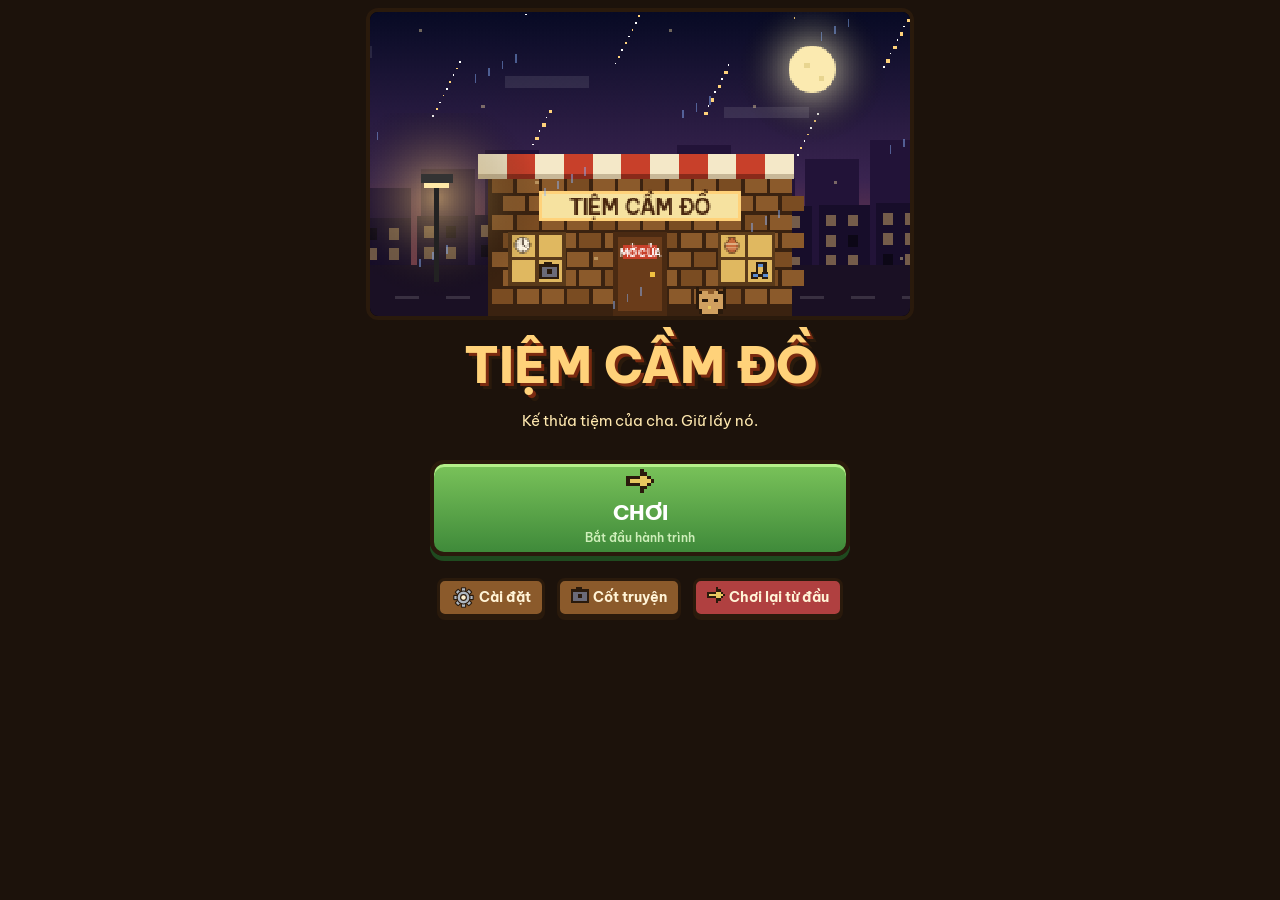
==== commit 07dffb9b: "Rename Hoan thien 2.html to index.html" ====
--- a/index.html
+++ b/index.html
@@ -32,7 +32,7 @@
   })().catch(()=>{});
   return{ready,commit,hasDb:()=>!!db};
 })();
-</script><meta charset="utf-8"><meta name="tcd-build" content="single-clean-2026-10-03">
+</script><meta charset="utf-8">
 <meta name="viewport" content="width=device-width,initial-scale=1,minimum-scale=1,maximum-scale=1,user-scalable=no,viewport-fit=cover">
 <title>Tiệm Cầm Đồ – Game pixel quản lý tiệm cầm đồ &amp; đồ cổ</title>
 <meta name="description" content="Game pixel quản lý tiệm cầm đồ và tiệm đồ cổ: mua bán, thẩm định bằng kính lúp, sửa chữa, mặc cả và giữ uy tín để phát triển tiệm.">
@@ -201,19 +201,7 @@
 if(!Array.isArray(G.inv))G.inv=[];
 G.inv=G.inv.filter((item,index,self)=>item&&self.findIndex(x=>x&&x.id===item.id)===index);
 [G.pawns,G.jobs].forEach(a=>{if(!a)return;for(let i=a.length-1;i>=0;i--){const e=a[i];if(!e||!(e.item||e.it))a.splice(i,1);else if(!e.npc)e.npc=FBN()}});(G.rev||[]).forEach(r=>{if(r&&!r.npc)r.npc=FBN(r.n)});
-G.mk=G.mk&&typeof G.mk==='object'?G.mk:{};
-G.mh=G.mh&&typeof G.mh==='object'?G.mh:{};
-G.tl=Object.assign({scr:1,pli:1,lup:1,sol:1,pol:1},G.tl&&typeof G.tl==='object'?G.tl:{});
-G.q=Array.isArray(G.q)?G.q:[];
-G.inv=Array.isArray(G.inv)?G.inv:[];
-G.mats=G.mats&&typeof G.mats==='object'?G.mats:{};
-G.rev=Array.isArray(G.rev)?G.rev:[];
-G.pawns=Array.isArray(G.pawns)?G.pawns:[];
-G.notes=Array.isArray(G.notes)?G.notes:[];
-G.log=Array.isArray(G.log)?G.log:[];
-G.tot=Object.assign({rev:0,cost:0},G.tot&&typeof G.tot==='object'?G.tot:{});
-G.pm=Object.assign({until:0,mul:1,neon:0},G.pm&&typeof G.pm==='object'?G.pm:{});
-if(!G.q.length)genQ();/* ===== vẽ ===== */
+G.mk=G.mk||{};G.mh=G.mh||{};G.tl=Object.assign({scr:1,pli:1,lup:1,sol:1,pol:1},G.tl);if(!G.q.length)genQ();/* ===== vẽ ===== */
 const c=$('#cv'),g=c.getContext('2d');g.imageSmoothingEnabled=false;
 const R=(x,y,w,h,f)=>{g.fillStyle=f;g.fillRect(x|0,y|0,w|0,h|0)},E=(s,x,y,z=10)=>{g.font=z+'px serif';g.textAlign='center';g.fillStyle='#000';g.fillText(s,x|0,y|0)},TX=(s,x,y,z,f)=>{g.font='700 '+Math.round(z*.68)+'px "Be Vietnam Pro",sans-serif';g.textAlign='center';g.fillStyle=f;g.fillText(s,x|0,y|0)};
 function person(x,y,col,hair,bob,em,arm){const sk=em=='angry'?'#f0a080':'#f2c9a0',b=y-29+bob,ey=b+4;R(x-7,y-1,14,2,'rgba(0,0,0,.28)');R(x-4,y-8,3,8,'#33334f');R(x+1,y-8,3,8,'#33334f');R(x-5,y-2,4,2,'#2a1a0c');R(x+1,y-2,4,2,'#2a1a0c');
@@ -289,7 +277,7 @@
   const nxt=queue.find(q=>q.phase=='counter'&&!q.mv&&!q.left);
   if(!cur&&nxt&&G.open){cur=nxt;mode='main';rd()}
   draw(t)}
-function loop(t){try{loopMain(t)}catch(e){window.__TCD_LAST_ERROR=e;console.error('loop',e)}requestAnimationFrame(loop)}
+function loop(t){try{loopMain(t)}catch(e){console.error('loop',e)}requestAnimationFrame(loop)}
 /* ===== logic ===== */
 let _ui='';function ui(){const m=G.min,a=fm(G.money),b=(G.rep/20).toFixed(1).replace('.',','),c=String(G.day),d=String(m/60|0).padStart(2,'0')+':'+String(m%60).padStart(2,'0'),s=a+b+c+d;if(s===_ui)return;_ui=s;$('#tm1').textContent='💰 '+a;$('#tm2').textContent='⭐ '+b;$('#tm3').textContent='📅 Ngày '+c;$('#tm4').textContent='🕐 '+d}
 const greet=(n,b)=>n.aff>=2?'Ồ, lại là chủ tiệm hôm trước! '+b:n.aff<=-2?'Lần trước tiệm làm tôi khó chịu đấy... '+b:b;
@@ -346,7 +334,55 @@
 function bRefuse(){addRev(cur,3,'Giá hơi cao so với mình.');leave()}
 function closeDay(){G.open=false;confirmC=false;queue.forEach(q=>gone.push(q));queue=[];cur=null;const st=S.st,avg=st.length?(st.reduce((a,b)=>a+b)/st.length).toFixed(1):'—';summ={avg,dr:G.rep-S.rep0};G.log.unshift(`Ngày ${G.day}: ${et()} ${S.cust} khách, ${S.deals} giao dịch, lãi ${fm(S.rev-S.buy-S.mats)}.`);mode='main';save();rd()}
 function newDay(){G.day++;G.min=480;ev=pick(EV);G.inv.forEach(i=>{if(!i.shown)i.cond=Math.max(5,i.cond-(G.lv<2?2:1))});S=newS();summ=null;G.notes=[];
-G.pawns=G.pawns.filter(p=>{if(p.due>G.day)return true;if(Math.random()<.55+p.npc.aff*.05){G.money+=p.redeem;G.tot.rev+=p.redeem;S.rev+=p.redeem;p.npc.aff++;G.notes.push(`${p.npc.n} đã chuộc ${p.item.name}, tiệm thu ${fm(p.redeem)}.`)}else{p.item.cost=p.loan;p.item.shown=false;G.inv.push(p.item);G.notes.push(`${p.npc.n} không chuộc ${p.item.name}. Món đồ thuộc về tiệm!`)}return false});snd('day');genQ();rd();ui()}
+G.pawns=G.pawns.filter(p=>{
+
+    if(p.due>G.day)
+        return true;
+
+    const mod={
+        'Minh (sinh viên)':.5,
+        'Nam (khó tính)':.85,
+        'Hùng thương lái':.9,
+        'Mai (sưu tầm)':.95,
+        'Ông Sáu (nóng tính)':.7
+    }[p.npc.n]||.75;
+
+    const knowledgeValue=tv(p.item)*mod;
+    const L=p.loan/knowledgeValue;
+
+    let chance=L<=.25?95:L<=.4?85:L<=.55?70:L<=.7?50:L<=.85?30:15;
+
+    chance+=(p.npc.aff||0)*3;
+    chance+=(G.rep-50)/10;
+    chance=Math.max(10,Math.min(95,chance));
+
+    if(Math.random()*100<chance){
+
+        G.money+=p.redeem;
+        G.tot.rev+=p.redeem;
+        S.rev+=p.redeem;
+
+        p.npc.aff++;
+
+        G.notes.push(
+            `${p.npc.n} đã chuộc ${p.item.name}, tiệm thu ${fm(p.redeem)}.`
+        );
+
+    }else{
+
+        p.item.cost=p.loan;
+        p.item.shown=false;
+        p.item.fresh=G.day;
+
+        G.inv.push(p.item);
+
+        G.notes.push(
+            `${p.npc.n} không chuộc ${p.item.name}. Món đồ thuộc về tiệm!`
+        );
+    }
+
+    return false;
+});snd('day');genQ();rd();ui()}
 function openShop(){snd('door');G.open=true;rd()}
 /* kho / xưởng / cửa hàng */
 function setP(id,v){G.inv.find(i=>i.id==id).price=Math.max(10,+v||10)}
@@ -354,7 +390,7 @@
 function ap(id){G.inv.find(i=>i.id==id).known=true;G.min+=am();rd();ui()}
 function buyM(k,n){const cost=M[k][2]*n;if(G.money<cost)return;G.money-=cost;G.mats[k]=(G.mats[k]||0)+n;S.mats+=cost;snd('coin');G.tot.cost+=cost;rd();ui()}
 function repair(id){if(working)return;const it=G.inv.find(x=>x.id==id),t=T[it.type];let cost=0;for(const k in t.m)if((G.mats[k]||0)<t.m[k])return;for(const k in t.m){G.mats[k]-=t.m[k];cost+=r10(M[k][2]*(G.mp&&G.mp[k]||1))*t.m[k]}it.cost+=cost;if(Math.random()<.2*((G.tl.sol||1)-1)){const k0=Object.keys(t.m)[0];G.mats[k0]=(G.mats[k0]||0)+t.m[k0]}working={it,step:0,steps:t.s.split(',')};rd();
-const iv=setInterval(()=>{snd('tick');working.step++;if(working.step>=working.steps.length){clearInterval(iv);it.cond=it.cust?90:Math.min(98,it.cond+rnd(28,45)+4*(G.tl.scr-1)+3*(G.tl.pol-1));it.repairs++;it.orig=Math.max(20,it.orig-4);S.fixed++;snd('done');if(it.cust){G.inv.splice(G.inv.indexOf(it),1);G.money+=it.fee;G.tot.rev+=it.fee;S.rev+=it.fee;S.deals++;S.sold.push('(sửa) '+it.name);fx.push({t:'+'+fm(it.fee),x:282,y:90,c:'#2a7a20',l:80});addRev({npc:it.cust,x:282,y:112},it.cond>=85?5:4)}fx.push({t:'✨ Xong!',x:282,y:70,c:'#2a7a20',l:80});working=null}rd()},850-150*(G.tl.pli-1))}
+const iv=setInterval(()=>{snd('tick');working.step++;if(working.step>=working.steps.length){clearInterval(iv);const tier=tr(it);const cap=[98,96,93,90,87,84][tier];const rate=[0.60,0.50,0.40,0.30,0.20,0.15][tier];const gain=Math.round((100-it.cond)*(rate+Math.random()*0.05));const bonus=4*(G.tl.scr-1)+3*(G.tl.pol-1);it.cond=it.cust?90:Math.min(cap,it.cond+gain+bonus);it.repairs++;it.orig=Math.max(20,it.orig-4);S.fixed++;snd('done');if(it.cust){G.inv.splice(G.inv.indexOf(it),1);G.money+=it.fee;G.tot.rev+=it.fee;S.rev+=it.fee;S.deals++;S.sold.push('(sửa) '+it.name);fx.push({t:'+'+fm(it.fee),x:282,y:90,c:'#2a7a20',l:80});addRev({npc:it.cust,x:282,y:112},it.cond>=85?5:4)}fx.push({t:'✨ Xong!',x:282,y:70,c:'#2a7a20',l:80});working=null}rd()},850-150*(G.tl.pli-1))}
 function upg(){const n=LV[G.lv];if(!n||G.money<n[1])return;G.money-=n[1];G.tot.cost+=n[1];G.lv++;snd('up');fx.push({t:'🏗️ Nâng cấp!',x:160,y:60,c:'#2a7a20',l:120});rd();ui()}
 function reply(i){const t=$('#rp'+i).value.trim();if(!t)return;const r=G.rev[i],bad=/(^|[\s,.!?])(đm|đmm|vcl|ngu|biến|cút|khùng|điên|câm)($|[\s,.!?])/i.test(t),good=/(cảm ơn|xin lỗi|hoan nghênh|quay lại|mong|chúc|rất tiếc|thân)/i.test(t);r.rp=t;
 if(bad){r.ans=pick(['Thái độ của tiệm như vậy thì tôi không quay lại đâu.','Vậy à? Tôi sẽ kể với mọi người ở khu phố này.']);r.npc.aff-=3;G.rep=cl(G.rep-4,0,100)}else if(good){r.ans=pick(['Ừ, cảm ơn chủ tiệm. Lần sau mình sẽ ghé nữa.','Cảm ơn chủ tiệm đã phản hồi, mình hiểu rồi.']);r.npc.aff+=2;G.rep=cl(G.rep+(r.s<=3?3:1),0,100)}else{r.ans='Ừ, mình hiểu.';r.npc.aff+=0}rd();ui()}
@@ -372,11 +408,161 @@
 else h+=`<div class=card>${i.icon} <b>${i.name}</b> · ${i.cond}% · Giá tiệm: <b>${fm(i.price)}</b> · Vốn: ${fm(i.cost)}</div>`+(q.s=='ok'?`<button onclick=bAccept()>💰 Bán giá ${fm(i.price)}</button>`:q.s=='hag'?`<button onclick=bAccept()>Đồng ý ${fm(q.wtp)}</button><button class=red onclick=bRefuse()>Giữ giá</button>`:`<button onclick=bRefuse()>Thôi vậy</button>`);
 return h}
 function invH(){const cap=LV[G.lv-1][2],sl=LV[G.lv-1][3];let h=`<h3>📦 Kho ${G.inv.length}/${cap} · Trưng bày ${G.inv.filter(i=>i.shown).length}/${sl}</h3>`;if(!G.inv.length)h+='<p>Kho trống. Hãy mua đồ từ khách!</p>';
-G.inv.forEach(i=>{h+=`<div class=row><div>${i.icon} <b>${i.name}</b> ${i.cond}% ${i.known?(i.fake?'⚠️Giả':QL(i)):''}<br><small>Vốn ${fm(i.cost)} · Thị trường ${fm(vis(i))}${i.known?'':'*'} · sửa ${i.repairs} lần</small></div><div>${i.cust?'<small>🔧 Đồ khách · phí '+fm(i.fee)+'</small>':''}<span style="${i.cust?'display:none':''}">Bán <input class=pin readonly inputmode=none value=${i.price||r10(vis(i)*1.15)} data-id=${i.id} onclick=openPad(this)><button onclick="tg(${i.id})">${i.shown?'Cất':'Trưng bày'}</button>${i.known?'':`<button onclick="ap(${i.id})">🔎</button>`}</span></div></div>`});return h+'<small>* Giá ước tính. Thẩm định để biết hàng giả/hiếm. Đặt giá cao: lãi cao nhưng khó bán.</small>'}
-function wkH0(){if(G.lv<2)return'<h3>🛠️ Xưởng</h3><p>Chưa có xưởng. Nâng cấp tiệm lên cấp 2 để mở bàn sửa!</p>';
-if(working){const p=working.step/working.steps.length*100;return`<h3>🔧 Đang sửa ${working.it.icon} ${working.it.name}</h3><div class=bar><i style="width:${p}%"></i></div><p>${working.steps.map((s,k)=>(k<working.step?'✅':k==working.step?'🔧':'⬜')+' '+s).join('<br>')}</p>`}
-let h='<h3>🛠️ Xưởng sửa chữa</h3>',l=G.inv.filter(i=>i.cond<98);if(!l.length)h+='<p>Không có món nào cần sửa.</p>';
-l.forEach(i=>{const t=T[i.type];let ok=true;const rc=Object.entries(t.m).map(([k,n])=>{const has=G.mats[k]||0;if(has<n)ok=false;return`${M[k][0]} ${M[k][1]}: ${has}/${n} ${has>=n?'✅':'❌'}`}).join(' · ');h+=`<div class=row><div>${i.icon} <b>${i.name}</b> ${i.cond}%<br><small>${rc}</small></div><button ${ok?'':'disabled'} onclick="repair(${i.id})">${G.staff&&G.staff.mech?'Nhờ sửa':'Sửa'}</button></div>`});return h}
+G.inv.forEach(i=>{h+=`<div class=row><div>${i.icon} <b>${i.name}</b> ${i.cond}% ${i.known?(i.fake?'⚠️Giả':QL(i)):''}<br><small>
+
+${(i.repairs||0)==0
+ ? '✅ Chưa từng sửa'
+ : (i.repairs||0)==1
+ ? '🔧 Đã sửa 1 lần (80%)'
+ : (i.repairs||0)==2
+ ? '🔧 Đã sửa 2 lần (60%)'
+ : '⚠️ Phục chế nhiều lần (40%)'
+}
+
+</small>
+
+<br>
+
+<small>
+
+Vốn ${fm(i.cost)}
+· Thị trường ${fm(vis(i))}
+${i.known?'':'*'}
+
+</small>
+
+</div><div>${i.cust?'<small>🔧 Đồ khách · phí '+fm(i.fee)+'</small>':''}<span style="${i.cust?'display:none':''}">Bán <input class=pin readonly inputmode=none value=${i.price||r10(vis(i)*1.15)} data-id=${i.id} onclick=openPad(this)><button onclick="tg(${i.id})">${i.shown?'Cất':'Trưng bày'}</button>${i.known?'':`<button onclick="ap(${i.id})">🔎</button>`}</span></div></div>`});return h+'<small>* Giá ước tính. Thẩm định để biết hàng giả/hiếm. Đặt giá cao: lãi cao nhưng khó bán.</small>'}
+function repUI(i){
+
+    const r=i.repairs|0;
+
+    const pct=
+        r==0 ? 100 :
+        r==1 ? 80 :
+        r==2 ? 60 :
+        40;
+
+    return `
+        <div
+            style="
+                margin:4px 0;
+                padding:5px 8px;
+                border:2px solid #b08a2e;
+                border-radius:8px;
+                background:#f6e7bd;
+                color:#6b4e12;
+                font-size:12px;
+                line-height:1.4
+            "
+        >
+            ${
+                r==0
+                ? '✅ Chưa từng sửa'
+                : r==1
+                ? '🔧 Đã sửa 1 lần'
+                : r==2
+                ? '🔧 Đã sửa 2 lần'
+                : '⚠️ Phục chế nhiều lần'
+            }
+
+            <br>
+
+            ⚠️ Hiệu quả sửa tiếp:
+            <b>${pct}%</b>
+        </div>
+    `;
+}
+
+function wkH0(){
+
+    if(G.lv<2)
+        return '<h3>🛠️ Xưởng</h3><p>Chưa có xưởng. Nâng cấp tiệm lên cấp 2 để mở bàn sửa!</p>';
+
+    if(working){
+
+        const p=working.step/working.steps.length*100;
+
+        return `
+        <h3>🔧 Đang sửa ${working.it.icon} ${working.it.name}</h3>
+
+        <div class=bar>
+            <i style="width:${p}%"></i>
+        </div>
+
+        <p>
+        ${
+            working.steps
+            .map((s,k)=>
+                (k<working.step?'✅':k==working.step?'🔧':'⬜')
+                +' '+s
+            )
+            .join('<br>')
+        }
+        </p>
+        `;
+    }
+
+    let h='<h3>🛠️ Xưởng sửa chữa</h3>';
+
+    const l=G.inv.filter(i=>i.cond<98);
+
+    if(!l.length)
+        h+='<p>Không có món nào cần sửa.</p>';
+
+    l.forEach(i=>{
+
+        const t=T[i.type];
+
+        let ok=true;
+
+        const rc=Object.entries(t.m)
+        .map(([k,n])=>{
+
+            const has=G.mats[k]||0;
+
+            if(has<n)
+                ok=false;
+
+            return `${M[k][0]} ${M[k][1]}: ${has}/${n} ${has>=n?'✅':'❌'}`;
+
+        })
+        .join(' · ');
+
+        h+=`
+        <div class=row>
+
+            <div>
+
+                ${i.icon}
+                <b>${i.name}</b>
+
+                ${i.cond}%
+
+                ${
+                    i.known
+                    ? (i.fake ? '⚠️Giả' : QL(i))
+                    : ''
+                }
+
+                ${repUI(i)}
+
+                <small>${rc}</small>
+
+            </div>
+
+            <button
+                ${ok?'':'disabled'}
+                onclick="repair(${i.id})"
+            >
+                ${G.staff&&G.staff.mech?'Nhờ sửa':'Sửa'}
+            </button>
+
+        </div>
+        `;
+    });
+
+    return h;
+}
 function shopH(){let h='<h3>🏬 Cửa hàng vật liệu</h3>';for(const k in M)h+=`<div class=row><div>${M[k][0]} ${M[k][1]} · ${fm(M[k][2])} · có <b>${G.mats[k]||0}</b></div><div><button onclick="buyM('${k}',1)">+1</button><button onclick="buyM('${k}',5)">+5</button></div></div>`;return h}
 function revH(){let h='<h3>⭐ Đánh giá</h3><div>'+[0,5,4,3,2,1].map(s=>`<button onclick="rf=${s};rd()" ${rf==s?'disabled':''}>${s?s+'★':'Tất cả'}</button>`).join('')+'</div>';G.rev.forEach((r,i)=>{if(rf&&r.s!=rf)return;h+=`<div class=card>${'⭐'.repeat(r.s)} <b>${r.n}</b> <small>Ngày ${r.d}${r.it?' · '+r.it:''}</small><br>“${r.t}”`+(r.rp?`<br>↳ Bạn: “${r.rp}”<br>↳ ${r.n}: “${r.ans}”`:`<br><input class=w id=rp${i} placeholder="Viết phản hồi…" enterkeyhint=send autocomplete=off><button onclick="reply(${i})">Gửi</button>`)+'</div>'});return h+(G.rev.length?'':'<p>Chưa có đánh giá nào.</p>')}
 function upH0(){let h='<h3>🏗️ Nâng cấp tiệm</h3><p>Hiện tại: <b>'+LV[G.lv-1][0]+'</b></p>';const n=LV[G.lv],inf=['','Mở xưởng sửa chữa, tủ kính 4 chỗ, kho 14, thảm & bàn thợ.','Tiệm đồ cổ: tủ 6 chỗ, kho 24, nhiều đồ hiếm hơn, tranh & bục trưng bày.','Phòng thẩm định riêng: thẩm định gần như tức thì, kho 30, tủ 8 chỗ.','Khu đồ quý: tủ 10 chỗ, kho 40, nhiều đồ hiếm và khách giàu hơn.','Nhà đấu giá: kho 60, tủ 14 chỗ, mở đấu giá đồ trong Kho.'];return h+(n?`<div class=card><b>${n[0]}</b> · ${fm(n[1])}<br>${inf[G.lv]}</div><button class=big ${G.money>=n[1]?'':'disabled'} onclick=upg()>🏗️ Nâng cấp</button>`:'<p>Đã đạt cấp cao nhất hiện có! 🏆</p>')}
@@ -451,7 +637,7 @@
 /* ===== PATCH v3: độ khó, lịch, đánh giá, cài đặt, sự kiện ===== */
 Object.values(M).forEach(m=>m[2]=r10(m[2]*1.5));
 LV[1][1]=6000;LV[2][1]=18000;LV[3][1]=40000;LV[4][1]=80000;LV[5][1]=160000;
-G.c=Object.assign({deals:0,fixed:0,rare:0,tax:0,rob:0},G.c);G.ach=G.ach||{};G.sched=G.sched||[];G.sec=G.sec||0;G.ltr=G.ltr||0;
+G.c=Object.assign({deals:0,fixed:0,rare:0,tax:0,rob:0},G.c);G.ach=G.ach||{};G.sched=G.sched||[];G.sec=G.sec||0;G.ltr=G.ltr||0;if(G.ltc==null){G.ltc=G.tot.cost;G.ltr=G.tot.rev}
 const cn=k=>G.c[k]+((k=='deals'||k=='fixed')?(S[k]||0):0);
 const _sv0=save;save=function(){if(!window.nosv)_sv0()};
 /* ---- NPC: tính cách + người nổi tiếng ---- */
@@ -482,14 +668,14 @@
 /* ---- lịch sắp tới ---- */
 const CAL=[[20,8,{t:'⚽ Mùa World Cup! Dân tình ăn nhậu xem bóng, khách ra vào tấp nập.',m:1.45,sb:.6},'⚽ Mùa World Cup'],[50,3,{t:'🏮 Trung thu! Đèn lồng khắp phố, khách đông vui.',m:1.7,sb:.5},'🏮 Tết Trung thu'],[85,2,{t:'🎄 Giáng sinh: người người đi sắm quà.',m:1.6,sb:.4},'🎄 Giáng sinh'],[105,6,{t:'🧧 Tết Nguyên Đán! Ai cũng cần tiền sắm Tết, đồ đổ về tiệm.',m:2,sb:.95},'🧧 Tết Nguyên Đán']];
 const RK=[()=>({lab:'⛈️ Bão sắp đổ bộ',t:'⛈️ Bão đang đổ bộ! Phố vắng tanh.',n:rnd(1,2),ev:{m:.15,rain:1}}),()=>{const p=pick(['Hàn Quốc','Nhật Bản','Pháp','Nga','Úc','Thái Lan']);return{lab:'🚌 Đoàn du lịch từ '+p,t:'🚌 Đoàn du lịch '+p+' đang dạo phố, khách đông nghịt!',n:rnd(1,3),ev:{m:2.3,sb:.3}}},()=>{const p=pick(['Hẻm Cũ','Mắt Nâu','Tiệm Ma Ám','Bố Già Cầm Đồ']);return{lab:'🎬 Đoàn phim "'+p+'" tới quay',t:'🎬 Đoàn phim "'+p+'" quay quanh phố, khách tò mò kéo đến.',n:rnd(1,2),ev:{m:1.5,sb:.5,film:1}}}];
-const estTax=()=>r10(Math.max(300,(G.tot.rev-G.ltr)*.08));
+const estTax=()=>r10(Math.max(300,((G.tot.rev-G.ltr)-(G.tot.cost-G.ltc))*.08));
 function genSched(){G.sched=G.sched.filter(s=>s.d+s.n>G.day);let g=0;while(G.sched.filter(s=>s.d>G.day).length<2&&g++<9){const d=G.day+rnd(2,9);if(G.sched.some(s=>d<s.d+s.n+1&&s.d<d+3))continue;const o=pick(RK)();G.sched.push({d,n:o.n,lab:o.lab,ev:{...o.ev,t:o.t}})}}
 function actEv(day){const s=G.sched.find(s=>s.d<=day&&day<s.d+s.n);if(s)return s.ev;const c=CAL.find(c=>day>=c[0]&&day<c[0]+c[1]);return c?c[2]:null}
 function upc(){const r=[];G.sched.forEach(s=>r.push({d:Math.max(s.d,G.day),n:s.n,lab:s.lab,on:s.d<=G.day}));for(let d=G.day;d<=G.day+40;d++){CAL.forEach(c=>{if(d==c[0]||(d==G.day&&d>c[0]&&d<c[0]+c[1]))r.push({d,n:c[1]-(d==G.day?d-c[0]:0),lab:c[3],on:d==G.day&&d>=c[0]})});if(d%30==0)r.push({d,n:1,lab:'🧾 Đóng thuế hàng tháng (~'+fm(estTax())+')',on:d==G.day})}return r.sort((a,b)=>a.d-b.d)}
 function schedH(){return'<h3>🗓️ Lịch sắp tới</h3>'+upc().slice(0,7).map(x=>`<div class=row><div>${x.lab}<br><small>Ngày ${x.d}${x.n>1?'–'+(x.d+x.n-1):''} · ${x.on?'đang diễn ra':'còn '+(x.d-G.day)+' ngày'}</small></div></div>`).join('')}
 /* ---- thuế, kiểm tra, an ninh ---- */
 function audit(){const f=G.inv.filter(i=>i.shown&&i.fake).length,fine=f*300+(G.taxOk===false?800:0);if(!fine){G.rep=cl(G.rep+2,0,100);toast('🧾 Cục thuế kiểm tra: sổ sách sạch sẽ, +2 uy tín!')}else{const p=Math.min(G.money,fine);ad(-p);G.rep=cl(G.rep-3,0,100);G.taxOk=true;toast('🚨 Cục thuế phạt '+fm(p)+(f?' vì bày bán hàng giả':' vì nợ thuế')+'!')}ui()}
-function payTax(){const t=estTax();G.ltr=G.tot.rev;if(G.money>=t){ad(-t);G.c.tax++;G.taxOk=true;G.notes.push('🧾 Đã đóng thuế tháng: -'+fm(t))}else{const p=G.money;ad(-p);G.rep=cl(G.rep-6,0,100);G.taxOk=false;G.notes.push('🧾 Không đủ tiền đóng thuế! Cục thuế sẽ đến kiểm tra.');G.sched.push({d:G.day+2,n:1,lab:'🕵️ Cục thuế kiểm tra vì nợ thuế',ev:{t:'🕵️ Cục thuế ngồi lì trong tiệm kiểm tra sổ sách.',m:.6}});G.aud=G.day+2}}
+function payTax(){const t=estTax();G.ltr=G.tot.rev;G.ltc=G.tot.cost+Math.min(G.money,t);G.ltc=G.tot.cost+Math.min(G.money,t);if(G.money>=t){ad(-t);G.c.tax++;G.taxOk=true;G.notes.push('🧾 Đã đóng thuế tháng: -'+fm(t))}else{const p=G.money;ad(-p);G.rep=cl(G.rep-6,0,100);G.taxOk=false;G.notes.push('🧾 Không đủ tiền đóng thuế! Cục thuế sẽ đến kiểm tra.');G.sched.push({d:G.day+2,n:1,lab:'🕵️ Cục thuế kiểm tra vì nợ thuế',ev:{t:'🕵️ Cục thuế ngồi lì trong tiệm kiểm tra sổ sách.',m:.6}});G.aud=G.day+2}}
 SU.push(['🔫 Một tên bịt mặt xông vào tiệm!',()=>setTimeout(()=>{if(G.sec>=2&&Math.random()<.7){G.c.rob++;G.rep=cl(G.rep+2,0,100);toast('🛡️ Bảo vệ khống chế được tên cướp! +2 uy tín');return}const l=Math.min(G.money,r10(G.money*rnd(12,25)/100*(G.sec?.6:1)));ad(-l);G.rep=cl(G.rep-2,0,100);toast('😱 Bị cướp mất '+fm(l)+'!'+(G.sec?'':' Nên lắp camera và thuê bảo vệ.'));ui()},1800)],
 ['🕵️ Cục thuế đến kiểm tra sổ sách đột xuất!',()=>setTimeout(audit,1800)],
 ['😠 Nhóm giang hồ ghé tiệm đòi phí "bảo kê"!',()=>setTimeout(()=>{if(G.sec>=1&&Math.random()<.5){G.c.rob++;toast('💪 Bạn cứng rắn, đuổi được chúng!');return}const l=Math.min(G.money,rnd(200,450));ad(-l);toast('💸 Đành nộp '+fm(l)+' cho yên chuyện.');ui()},1800)],
@@ -500,7 +686,55 @@
 const REQ={2:[['≥ 12 giao dịch',()=>cn('deals')>=12],['Uy tín ≥ 3,8★',()=>G.rep>=76]],3:[['≥ 6 lần sửa xong',()=>cn('fixed')>=6],['Bán 1 đồ hiếm',()=>G.c.rare>=1],['Đã chơi ≥ 8 ngày',()=>G.day>=8]],4:[['≥ 50 giao dịch',()=>cn('deals')>=50],['Uy tín ≥ 4,2★',()=>G.rep>=84],['Đóng thuế ≥ 1 lần',()=>G.c.tax>=1]],5:[['≥ 18 lần sửa',()=>cn('fixed')>=18],['Bán 4 đồ hiếm',()=>G.c.rare>=4],['≥ 6 thành tựu',()=>Object.keys(G.ach).length>=6]],6:[['≥ 120 giao dịch',()=>cn('deals')>=120],['Uy tín ≥ 4,6★',()=>G.rep>=92],['Bán 8 đồ hiếm',()=>G.c.rare>=8],['Đóng thuế ≥ 3 lần',()=>G.c.tax>=3]]};
 const reqOk=()=>(REQ[G.lv+1]||[]).every(r=>r[1]());
 const _u0=upH0;upH0=function(){let h=_u0();if(LV[G.lv]&&REQ[G.lv+1]){h+='<div class=card><b>📋 Điều kiện nâng cấp</b><br>'+REQ[G.lv+1].map(r=>(r[1]()?'✅ ':'❌ ')+r[0]).join('<br>')+'</div>';if(!reqOk())h=h.replace('onclick=upg()','disabled onclick=upg()')}return h};
-const _upg=upg;upg=function(){if(!LV[G.lv]||!reqOk())return toast('🔒 Chưa đủ điều kiện nâng cấp!');_upg()};
+const _upg=upg;
+
+upg=function(){
+
+    if(G.lv>=3){
+
+        alert(
+`🏺 TIỆM ĐỒ CỔ
+
+🎉 Chúc mừng!
+
+Bạn đã đạt cấp tối đa của phiên bản hiện tại.
+
+Từ một tiệm cầm đồ nhỏ bé, bạn đã xây dựng được một trong những tiệm đồ cổ nổi tiếng nhất khu phố.
+
+Trong khi chờ những nội dung mới được cập nhật, bạn vẫn có thể:
+
+🏆 Hoàn thành toàn bộ thành tựu
+⭐ Nâng uy tín lên mức cao nhất
+🏺 Săn tìm đồ hiếm, cổ vật và báu vật
+💰 Tích lũy tài sản và mở rộng bộ sưu tập
+📖 Khám phá các sự kiện ngẫu nhiên
+📅 Xem bạn có thể duy trì tiệm được bao nhiêu ngày
+
+────────────────
+
+🚧 NỘI DUNG ĐANG PHÁT TRIỂN
+
+🔒 Phòng thẩm định
+🔒 Khu đồ quý
+🔒 Nhà đấu giá
+
+────────────────
+
+Cảm ơn bạn đã đồng hành cùng Tiệm Cầm Đồ!
+
+Mọi hành trình lớn đều bắt đầu từ một món đồ cũ.
+Hẹn gặp lại trong bản cập nhật tiếp theo.`
+        );
+
+        return;
+    }
+
+    if(!LV[G.lv]||!reqOk())
+        return toast('🔒 Chưa đủ điều kiện nâng cấp!');
+
+    _upg();
+};
+
 const _uh=upH;upH=function(){return _uh()+'<h3>🛡️ An ninh</h3>'+(G.sec>=2?'<small>Đã có đủ camera và bảo vệ.</small>':`<div class=row><div>${SECN[G.sec][0]}<br><small>${SECN[G.sec][2]}</small></div><button ${G.money>=SECN[G.sec][1]?'':'disabled'} onclick=buySec()>${fm(SECN[G.sec][1])}</button></div>`)};
 const _sd=sold;sold=function(q,p){const r=q.item&&q.item.rare&&!q.item.fake&&G.inv.includes(q.item);_sd(q,p);if(r)G.c.rare++};
 /* ---- thành tựu ---- */
@@ -587,7 +821,7 @@
 function lose(why){if(G.over)return;G.over=1;G.open=false;queue=[];cur=null;const o=document.createElement('div');o.className='ov';o.innerHTML=`<div class=em>💀</div><h3>THUA GAME</h3><p>${why}</p><p>Bạn sống được ${G.day} ngày.</p><button class=big onclick=resetG2()>🔄 Chơi lại</button>`;document.body.appendChild(o)}
 function resetG2(){window.nosv=1;try{localStorage.removeItem('tcd1')}catch(e){}location.reload()}
 const loanH=()=>G.loan?`<div class=msg style="border-left-color:#8a2a8a;background:#ecd8f2;color:#6a1a7a">🦈 Nợ giang hồ: <b>${fm(G.loan.amt)}</b>, hạn ngày ${G.loan.due}. <button ${G.money>=G.loan.amt?'':'disabled'} onclick=payLoan()>Trả nợ</button></div>`:(G.money<need()*1.5?`<div class=msg style="border-left-color:#8a2a8a;background:#ecd8f2;color:#6a1a7a">🦈 Sắp hết tiền? Chủ nợ cho vay 3.000k, hạn 7 ngày trả 4.500k (lãi 50%). Không trả kịp là thua! <button onclick=takeLoan()>Vay</button></div>`:'');
-const _nd4=newDay;newDay=function(){if(G.money<need()){lose('Bạn không đủ tiền trả tiền thuê mặt bằng. Tiệm bị thu hồi.');return}_nd4();if(G.loan){if(G.day>=G.loan.due){if(G.money>=G.loan.amt){ad(-G.loan.amt);G.notes.push('🦈 Đã trả nợ giang hồ');G.loan=null}else{lose('Bạn không trả được nợ giang hồ đúng hạn. Chúng đã siết tiệm.');return}}else if(G.loan.due-G.day==1)G.notes.push('🦈 Ngày mai đến hạn trả nợ '+fm(G.loan.amt)+'!')}};
+const _nd4=newDay;newDay=function(){if(G.money<80+70*G.lv){lose('Bạn không đủ tiền trả tiền thuê mặt bằng. Tiệm bị thu hồi.');return}_nd4();if(G.loan){if(G.day>=G.loan.due){if(G.money>=G.loan.amt){ad(-G.loan.amt);G.notes.push('🦈 Đã trả nợ giang hồ');G.loan=null}else{lose('Bạn không trả được nợ giang hồ đúng hạn. Chúng đã siết tiệm.');return}}else if(G.loan.due-G.day==1)G.notes.push('🦈 Ngày mai đến hạn trả nợ '+fm(G.loan.amt)+'!')}};
 /* --- màn hình tiệm nhiều màu --- */
 const _mh3=mainH;mainH=function(){if(G.over)return'';if(cur&&mode=='main'&&G.open&&!summ&&!confirmC){if(cur.role)return roleH();if(cur.ap)return apH()}let h=_mh3();if(summ)return h+loanH();if(!G.open&&!confirmC){const C=t=>/thuế/.test(t)?'#7a2a9a':/thuê/.test(t)?'#b06010':/bão|mưa|cúm|điện/.test(t)?'#2a5aa0':/phim|du lịch|lễ|Tết|Trung thu|Giáng/.test(t)?'#c0306a':/nợ|🦈/.test(t)?'#8a2a8a':/Ngày mai/.test(t)?'#1a8a8a':'#2a7a3a';h=h.replace(/<p>(?!<small>)([\s\S]*?)<\/p>/g,(m,t)=>{const c=C(t);return`<div class=msg style="color:${c};border-left-color:${c};background:${c}1c">${t}</div>`});h=h.replace('<button class="big" onclick="openShop()">',loanH()+'<button class="big" onclick="openShop()">')}return h};
 /* --- nâng cấp bàn ghế / biển hiệu / nước trà --- */
@@ -991,7 +1225,7 @@
 const _mhQ=mainH;mainH=function(){return _mhQ().replace('Khách chuộc: <b id=rd></b>','Khách chuộc nếu đủ ngày: <b id=rd></b><br><small>Họ có thể chuộc sớm và trả ít lãi hơn. Quá hạn không chuộc, đồ thuộc về tiệm.</small>')};
 const _ndT=newDay;newDay=function(){_ndT();if(G.over||TU.on)return;
 G.pawns=G.pawns.filter(p=>{const D=Math.max(1,Math.round((p.redeem/p.loan-1)/.03)),el=D-(p.due-G.day);if(p.due<=G.day||el<1)return true;if(Math.random()<.1+p.npc.aff*.03){const a=r10(p.loan*(1+.03*el));ad(a);p.npc.aff++;G.notes.push(`🔑 ${p.npc.n} chuộc sớm ${p.item.icon} ${p.item.name} sau ${el} ngày, tiệm thu ${fm(a)}.`);return false}return true});
-const sc=G.sec||0;if(G.day>=3&&Math.random()<.035*(sc>=2?.2:sc==1?.5:1)){const pool=G.inv.map(i=>({i})).concat(G.pawns.map(p=>({p})));if(pool.length){const t=pick(pool);let msg='';
+const sc=G.sec||0;if(G.day>=3&&Math.random()<.035*(sc>=2?.2:sc==1?.5:1)){const pool=G.inv.filter(i=>i.fresh!==G.day).map(i=>({i})).concat(G.pawns.map(p=>({p})));if(pool.length){const t=pick(pool);let msg='';
 if(sc&&Math.random()<.3*sc)msg='📹 Có kẻ đột nhập nhưng bị camera/bảo vệ phát hiện, không mất gì.';
 else if(t.i){const i=t.i;G.inv.splice(G.inv.indexOf(i),1);if(i.cust){const c=r10(est(i));ad(-c);G.rep=cl(G.rep-3,0,100);msg=`🥷 Trộm đột nhập, lấy mất ${i.icon} ${i.name} của khách sửa đồ! Tiệm đền ${fm(c)}.`}else msg=`🥷 Đêm qua có trộm đột nhập, lấy mất ${i.icon} ${i.name} trong kho (giá trị khoảng ${fm(vis(i))}).`}
 else{const p=t.p,c=r10(est(p.item));G.pawns.splice(G.pawns.indexOf(p),1);ad(-c);G.rep=cl(G.rep-4,0,100);p.npc.aff-=2;msg=`🥷 Trộm lấy mất ${p.item.icon} ${p.item.name} khách đang cầm! Tiệm phải đền ${p.npc.n} ${fm(c)}.`}
